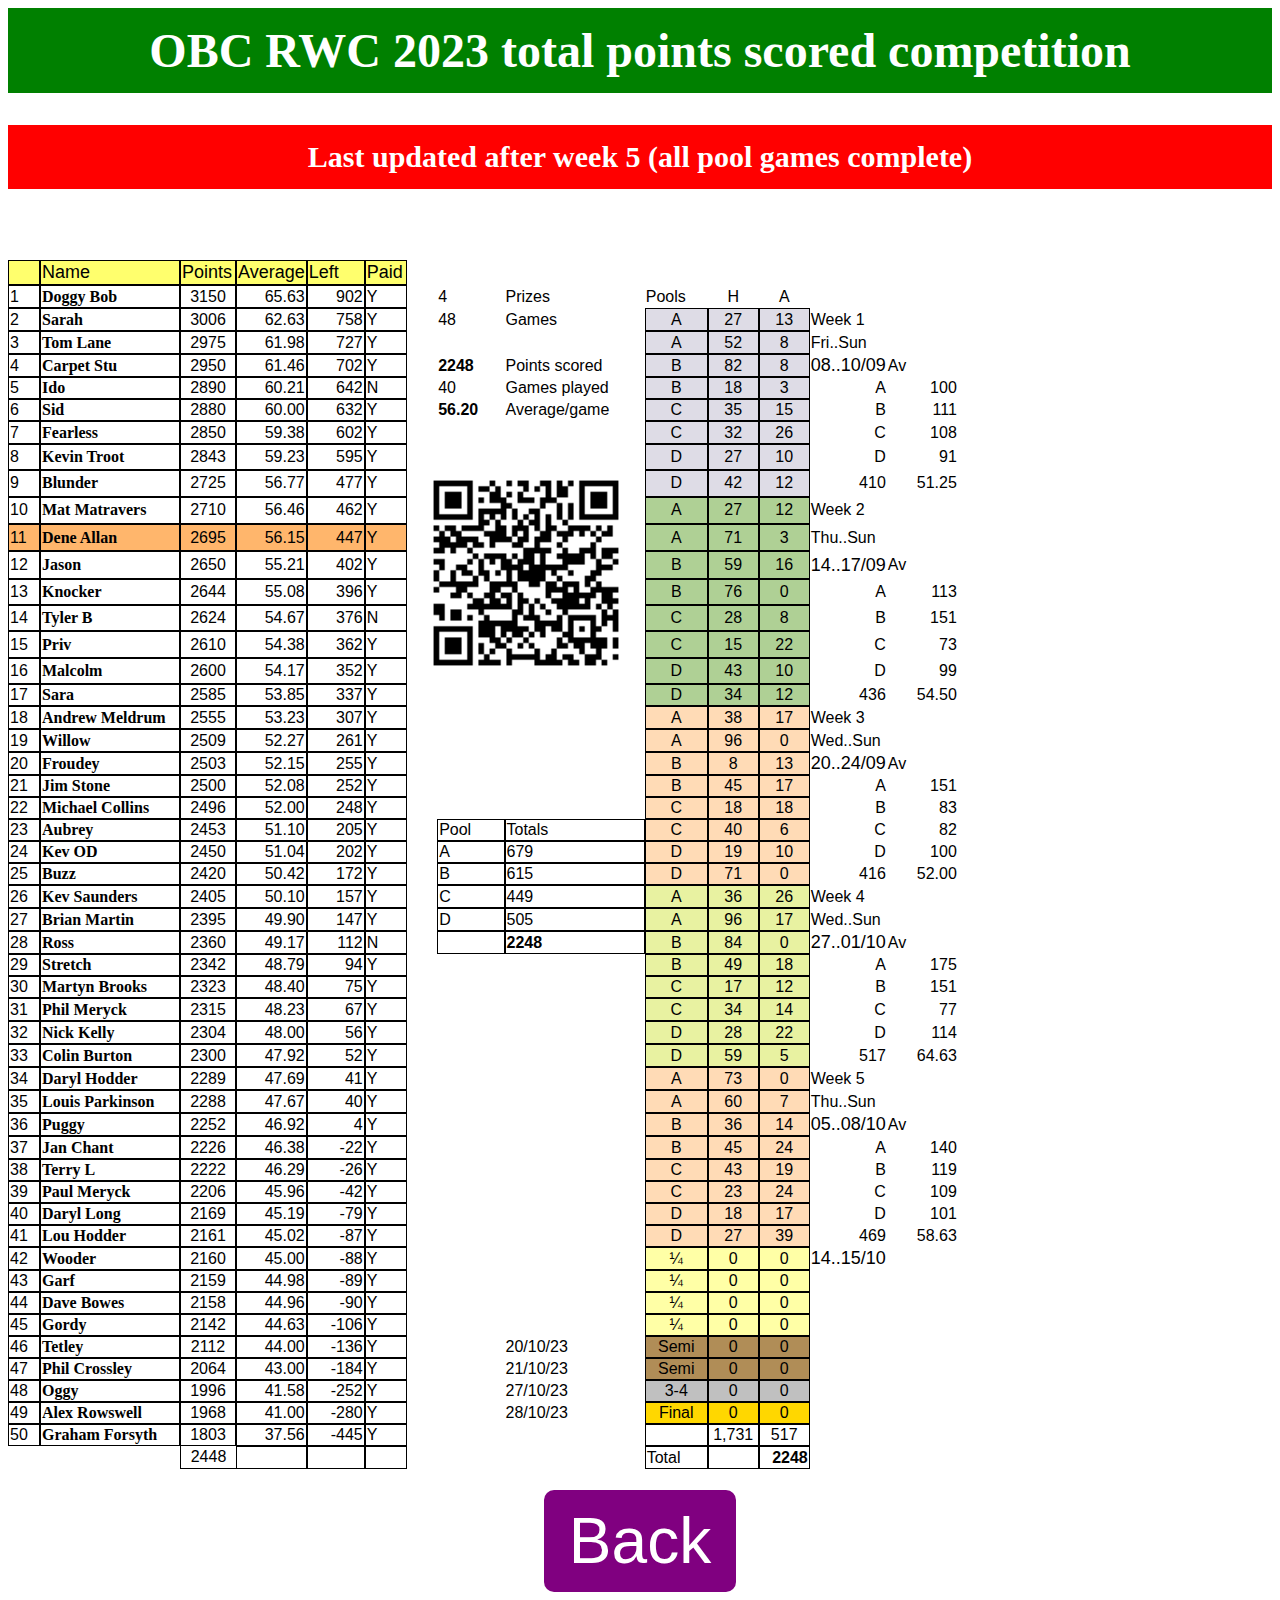
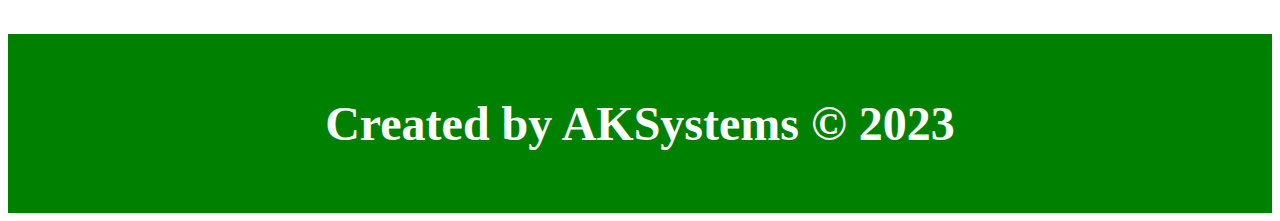
==== entries.html @ 85e7113a "All pool games complete" ====
<!DOCTYPE HTML PUBLIC "-//W3C//DTD HTML 4.0 Transitional//EN">

<html>
<head>
	
	<meta http-equiv="content-type" content="text/html; charset=windows-1252"/>
	<title></title>
	<meta name="generator" content="LibreOffice 6.4.5.2 (Windows)"/>
	<meta name="created" content="2023-03-06T12:48:02.254000000"/>
	<meta name="changed" content="2023-10-09T14:26:28.597000000"/>
	
	<style type="text/css">
		body,div,table,thead,tbody,tfoot,tr,th,td,p { font-family:"Liberation Sans"; font-size:large }
		a.comment-indicator:hover + comment { background:#ffd; position:absolute; display:block; border:1px solid black; padding:0.5em;  } 
		a.comment-indicator { background:red; display:inline-block; border:1px solid black; width:0.5em; height:0.5em;  } 
		comment { display:none;  } 
		h1 {
			background-color: green;
			color: white;
			text-align: center;
			size: 100px;
			font-size: 48px;
			font-family: serif;
			padding: 15px;
		}
		h2 {
			background-color: red;
			color: white;
			text-align: center;
			size: 100px;
			font-size: 30px;
			font-family: serif;
			padding: 15px;
		}
		.topbuttonright{
			text-align: center;
		}

		.toplink:link, .toplink:visited {
            background-color: purple;
            color: white;
            padding: 14px 25px;
            text-align: center;
            text-decoration: none;
            display: inline-block;
            border-radius: 10px;
			font-size: 64px;
        }
  
        .toplink:hover, .toplink:active {
            background-color: red;
        }

		#qrc {
			text-align: center;

		}

		img {
			width: 200px;
			height: 200px;
		}

		.footer {
            background-color: green;
            color: #ffffff;
            text-align: center;
            font-size: 48px;
            padding: 15px;
        }

	</style>
	
</head>

<body>
<table cellspacing="0" border="0">
	<colgroup width="32"></colgroup>
	<colgroup width="140"></colgroup>
	<colgroup width="56"></colgroup>
	<colgroup width="59"></colgroup>
	<colgroup width="58"></colgroup>
	<colgroup width="42"></colgroup>
	<colgroup width="28"></colgroup>
	<colgroup width="62"></colgroup>
	<colgroup width="129"></colgroup>
	<colgroup width="63"></colgroup>
	<colgroup span="2" width="51"></colgroup>
	<colgroup width="66"></colgroup>
	<colgroup width="71"></colgroup>
	<!-- <tr>
		<td height="42" align="left" bgcolor="#92D050"><br></td>
		<td align="left" bgcolor="#92D050"><font size=6>OBC RWC 2023 points competition (Week5)</font></td>
		<td align="left" bgcolor="#92D050"><font size=6><br></font></td>
		<td align="left" bgcolor="#92D050"><br></td>
		<td align="left" bgcolor="#92D050"><br></td>
		<td align="left" bgcolor="#92D050"><br></td>
		<td align="left" bgcolor="#92D050"><br></td>
		<td align="left" bgcolor="#92D050"><br></td>
		<td align="left" bgcolor="#92D050"><br></td>
		<td align="left" bgcolor="#92D050"><br></td>
		<td align="left" bgcolor="#92D050"><br></td>
		<td align="left" bgcolor="#92D050"><br></td>
		<td align="left" bgcolor="#92D050"><br></td>
		<td align="left" bgcolor="#92D050"><br></td>
	</tr> -->
	<h1>OBC RWC 2023 total points scored competition</h1>
	<h2>Last updated after week 5 (all pool games complete)</h2>
	<tr>
		<td height="17" align="left"><br></td>
		<td align="left"><br></td>
		<td align="left"><br></td>
		<td align="left"><br></td>
		<td align="left"><br></td>
		<td align="left"><br></td>
		<td align="left"><br></td>
		<td align="left"><br></td>
		<td align="left"><br></td>
		<td align="left"><br></td>
		<td align="left"><br></td>
		<td align="left"><br></td>
		<td align="left"><br></td>
		<td align="left"><br></td>
	</tr>
	<tr>
		<td height="22" align="left"><br></td>
		<td align="left"><br></td>
		<td align="left"><br></td>
		<td align="left"><br></td>
		<td align="left"><br></td>
		<td align="left"><br></td>
		<td align="left"><br></td>
		<td align="left"><font size=3><br></font></td>
		<td align="left"><font size=3><br></font></td>
		<td align="left"><br></td>
		<td align="left"><br></td>
		<td align="left"><br></td>
		<td align="left"><br></td>
		<td align="left"><br></td>
	</tr>
	<tr>
		<td style="border-top: 1px solid #000000; border-bottom: 1px solid #000000; border-left: 1px solid #000000; border-right: 1px solid #000000" height="22" align="left" bgcolor="#FFFF6D"><br></td>
		<td style="border-top: 1px solid #000000; border-bottom: 1px solid #000000; border-left: 1px solid #000000; border-right: 1px solid #000000" align="left" bgcolor="#FFFF6D">Name</td>
		<td style="border-top: 1px solid #000000; border-bottom: 1px solid #000000; border-left: 1px solid #000000; border-right: 1px solid #000000" align="left" bgcolor="#FFFF6D">Points</td>
		<td style="border-top: 1px solid #000000; border-bottom: 1px solid #000000; border-left: 1px solid #000000; border-right: 1px solid #000000" align="left" bgcolor="#FFFF6D">Average</td>
		<td style="border-top: 1px solid #000000; border-bottom: 1px solid #000000; border-left: 1px solid #000000; border-right: 1px solid #000000" align="left" bgcolor="#FFFF6D">Left</td>
		<td style="border-top: 1px solid #000000; border-bottom: 1px solid #000000; border-left: 1px solid #000000; border-right: 1px solid #000000" align="left" bgcolor="#FFFF6D">Paid</td>
		<td align="left"><br></td>
		<td align="left"><br></td>
		<td align="left"><font size=3><br></font></td>
		<td align="left"><br></td>
		<td align="left"><br></td>
		<td align="left"><br></td>
		<td align="left"><br></td>
		<td align="left"><br></td>
	</tr>
	<tr>
		<td style="border-top: 1px solid #000000; border-bottom: 1px solid #000000; border-left: 1px solid #000000; border-right: 1px solid #000000" height="22" align="left" sdval="1" sdnum="2057;"><font size=3>1</font></td>
		<td style="border-top: 1px solid #000000; border-bottom: 1px solid #000000; border-left: 1px solid #000000; border-right: 1px solid #000000" align="left"><b><font face="Calibri" size=3 color="#000000">Doggy  Bob</font></b></td>
		<td style="border-top: 1px solid #000000; border-bottom: 1px solid #000000; border-left: 1px solid #000000; border-right: 1px solid #000000" align="center" sdval="3150" sdnum="2057;"><font size=3>3150</font></td>
		<td style="border-top: 1px solid #000000; border-bottom: 1px solid #000000; border-left: 1px solid #000000; border-right: 1px solid #000000" align="right" sdval="65.625" sdnum="2057;0;#,##0.00"><font size=3>65.63</font></td>
		<td style="border-top: 1px solid #000000; border-bottom: 1px solid #000000; border-left: 1px solid #000000; border-right: 1px solid #000000" align="right" sdval="902" sdnum="2057;0;#,##0"><font size=3>902</font></td>
		<td style="border-top: 1px solid #000000; border-bottom: 1px solid #000000; border-left: 1px solid #000000; border-right: 1px solid #000000" align="left" sdnum="2057;0;#,##0"><font size=3>Y</font></td>
		<td align="left"><font size=3><br></font></td>
		<td align="left" sdval="4" sdnum="2057;"><font size=3>4</font></td>
		<td align="left" sdnum="2057;0;HH:MM:SS"><font size=3>Prizes</font></td>
		<td align="left"><font size=3>Pools</font></td>
		<td align="center"><font size=3>H</font></td>
		<td align="center"><font size=3>A</font></td>
		<td align="left"><br></td>
		<td align="left"><br></td>
	</tr>
	<tr>
		<td style="border-top: 1px solid #000000; border-bottom: 1px solid #000000; border-left: 1px solid #000000; border-right: 1px solid #000000" height="22" align="left" sdval="2" sdnum="2057;"><font size=3>2</font></td>
		<td style="border-top: 1px solid #000000; border-bottom: 1px solid #000000; border-left: 1px solid #000000; border-right: 1px solid #000000" align="left"><b><font face="Calibri" size=3 color="#000000">Sarah</font></b></td>
		<td style="border-top: 1px solid #000000; border-bottom: 1px solid #000000; border-left: 1px solid #000000; border-right: 1px solid #000000" align="center" sdval="3006" sdnum="2057;"><font size=3>3006</font></td>
		<td style="border-top: 1px solid #000000; border-bottom: 1px solid #000000; border-left: 1px solid #000000; border-right: 1px solid #000000" align="right" sdval="62.625" sdnum="2057;0;#,##0.00"><font size=3>62.63</font></td>
		<td style="border-top: 1px solid #000000; border-bottom: 1px solid #000000; border-left: 1px solid #000000; border-right: 1px solid #000000" align="right" sdval="758" sdnum="2057;0;#,##0"><font size=3>758</font></td>
		<td style="border-top: 1px solid #000000; border-bottom: 1px solid #000000; border-left: 1px solid #000000; border-right: 1px solid #000000" align="left" sdnum="2057;0;#,##0"><font size=3>Y</font></td>
		<td align="left"><font size=3><br></font></td>
		<td align="left" sdval="48" sdnum="2057;"><font size=3>48</font></td>
		<td align="left" sdnum="2057;0;HH:MM:SS"><font size=3>Games</font></td>
		<td style="border-top: 1px solid #000000; border-bottom: 1px solid #000000; border-left: 1px solid #000000; border-right: 1px solid #000000" align="center" bgcolor="#DEDCE6"><font size=3>A</font></td>
		<td style="border-top: 1px solid #000000; border-bottom: 1px solid #000000; border-left: 1px solid #000000; border-right: 1px solid #000000" align="center" bgcolor="#DEDCE6" sdval="27" sdnum="2057;0;#,##0"><font size=3>27</font></td>
		<td style="border-top: 1px solid #000000; border-bottom: 1px solid #000000; border-left: 1px solid #000000; border-right: 1px solid #000000" align="center" bgcolor="#DEDCE6" sdval="13" sdnum="2057;"><font size=3>13</font></td>
		<td align="left"><font size=3>Week 1</font></td>
		<td align="left"><br></td>
	</tr>
	<tr>
		<td style="border-top: 1px solid #000000; border-bottom: 1px solid #000000; border-left: 1px solid #000000; border-right: 1px solid #000000" height="22" align="left" sdval="3" sdnum="2057;"><font size=3>3</font></td>
		<td style="border-top: 1px solid #000000; border-bottom: 1px solid #000000; border-left: 1px solid #000000; border-right: 1px solid #000000" align="left"><b><font face="Calibri" size=3 color="#000000">Tom Lane</font></b></td>
		<td style="border-top: 1px solid #000000; border-bottom: 1px solid #000000; border-left: 1px solid #000000; border-right: 1px solid #000000" align="center" sdval="2975" sdnum="2057;"><font size=3>2975</font></td>
		<td style="border-top: 1px solid #000000; border-bottom: 1px solid #000000; border-left: 1px solid #000000; border-right: 1px solid #000000" align="right" sdval="61.9791666666667" sdnum="2057;0;#,##0.00"><font size=3>61.98</font></td>
		<td style="border-top: 1px solid #000000; border-bottom: 1px solid #000000; border-left: 1px solid #000000; border-right: 1px solid #000000" align="right" sdval="727" sdnum="2057;0;#,##0"><font size=3>727</font></td>
		<td style="border-top: 1px solid #000000; border-bottom: 1px solid #000000; border-left: 1px solid #000000; border-right: 1px solid #000000" align="left" sdnum="2057;0;#,##0"><font size=3>Y</font></td>
		<td align="left"><font size=3><br></font></td>
		<td align="left"><font size=3><br></font></td>
		<td align="center"><font size=3><br></font></td>
		<td style="border-top: 1px solid #000000; border-bottom: 1px solid #000000; border-left: 1px solid #000000; border-right: 1px solid #000000" align="center" bgcolor="#DEDCE6"><font size=3>A</font></td>
		<td style="border-top: 1px solid #000000; border-bottom: 1px solid #000000; border-left: 1px solid #000000; border-right: 1px solid #000000" align="center" bgcolor="#DEDCE6" sdval="52" sdnum="2057;0;#,##0"><font size=3>52</font></td>
		<td style="border-top: 1px solid #000000; border-bottom: 1px solid #000000; border-left: 1px solid #000000; border-right: 1px solid #000000" align="center" bgcolor="#DEDCE6" sdval="8" sdnum="2057;"><font size=3>8</font></td>
		<td align="left"><font size=3>Fri..Sun</font></td>
		<td align="left"><br></td>
	</tr>
	<tr>
		<td style="border-top: 1px solid #000000; border-bottom: 1px solid #000000; border-left: 1px solid #000000; border-right: 1px solid #000000" height="22" align="left" sdval="4" sdnum="2057;"><font size=3>4</font></td>
		<td style="border-top: 1px solid #000000; border-bottom: 1px solid #000000; border-left: 1px solid #000000; border-right: 1px solid #000000" align="left"><b><font face="Calibri" size=3 color="#000000">Carpet Stu</font></b></td>
		<td style="border-top: 1px solid #000000; border-bottom: 1px solid #000000; border-left: 1px solid #000000; border-right: 1px solid #000000" align="center" sdval="2950" sdnum="2057;"><font size=3>2950</font></td>
		<td style="border-top: 1px solid #000000; border-bottom: 1px solid #000000; border-left: 1px solid #000000; border-right: 1px solid #000000" align="right" sdval="61.4583333333333" sdnum="2057;0;#,##0.00"><font size=3>61.46</font></td>
		<td style="border-top: 1px solid #000000; border-bottom: 1px solid #000000; border-left: 1px solid #000000; border-right: 1px solid #000000" align="right" sdval="702" sdnum="2057;0;#,##0"><font size=3>702</font></td>
		<td style="border-top: 1px solid #000000; border-bottom: 1px solid #000000; border-left: 1px solid #000000; border-right: 1px solid #000000" align="left" sdnum="2057;0;#,##0"><font size=3>Y</font></td>
		<td align="left"><font size=3><br></font></td>
		<td align="left" sdval="2248" sdnum="2057;"><b><font size=3>2248</font></b></td>
		<td align="left"><font size=3>Points scored</font></td>
		<td style="border-top: 1px solid #000000; border-bottom: 1px solid #000000; border-left: 1px solid #000000; border-right: 1px solid #000000" align="center" bgcolor="#DEDCE6"><font size=3>B</font></td>
		<td style="border-top: 1px solid #000000; border-bottom: 1px solid #000000; border-left: 1px solid #000000; border-right: 1px solid #000000" align="center" bgcolor="#DEDCE6" sdval="82" sdnum="2057;0;#,##0"><font size=3>82</font></td>
		<td style="border-top: 1px solid #000000; border-bottom: 1px solid #000000; border-left: 1px solid #000000; border-right: 1px solid #000000" align="center" bgcolor="#DEDCE6" sdval="8" sdnum="2057;"><font size=3>8</font></td>
		<td align="left">08..10/09</td>
		<td align="left"><font size=3>Av</font></td>
	</tr>
	<tr>
		<td style="border-top: 1px solid #000000; border-bottom: 1px solid #000000; border-left: 1px solid #000000; border-right: 1px solid #000000" height="22" align="left" sdval="5" sdnum="2057;"><font size=3>5</font></td>
		<td style="border-top: 1px solid #000000; border-bottom: 1px solid #000000; border-left: 1px solid #000000; border-right: 1px solid #000000" align="left"><b><font face="Calibri" size=3 color="#000000">Ido</font></b></td>
		<td style="border-top: 1px solid #000000; border-bottom: 1px solid #000000; border-left: 1px solid #000000; border-right: 1px solid #000000" align="center" sdval="2890" sdnum="2057;"><font size=3>2890</font></td>
		<td style="border-top: 1px solid #000000; border-bottom: 1px solid #000000; border-left: 1px solid #000000; border-right: 1px solid #000000" align="right" sdval="60.2083333333333" sdnum="2057;0;#,##0.00"><font size=3>60.21</font></td>
		<td style="border-top: 1px solid #000000; border-bottom: 1px solid #000000; border-left: 1px solid #000000; border-right: 1px solid #000000" align="right" sdval="642" sdnum="2057;0;#,##0"><font size=3>642</font></td>
		<td style="border-top: 1px solid #000000; border-bottom: 1px solid #000000; border-left: 1px solid #000000; border-right: 1px solid #000000" align="left" sdnum="2057;0;#,##0"><font size=3>N</font></td>
		<td align="left"><font size=3><br></font></td>
		<td align="left" sdval="40" sdnum="2057;"><font size=3>40</font></td>
		<td align="left"><font size=3>Games played</font></td>
		<td style="border-top: 1px solid #000000; border-bottom: 1px solid #000000; border-left: 1px solid #000000; border-right: 1px solid #000000" align="center" bgcolor="#DEDCE6"><font size=3>B</font></td>
		<td style="border-top: 1px solid #000000; border-bottom: 1px solid #000000; border-left: 1px solid #000000; border-right: 1px solid #000000" align="center" bgcolor="#DEDCE6" sdval="18" sdnum="2057;0;#,##0"><font size=3>18</font></td>
		<td style="border-top: 1px solid #000000; border-bottom: 1px solid #000000; border-left: 1px solid #000000; border-right: 1px solid #000000" align="center" bgcolor="#DEDCE6" sdval="3" sdnum="2057;"><font size=3>3</font></td>
		<td align="right"><font size=3>A</font></td>
		<td align="right" sdval="100" sdnum="2057;"><font size=3>100</font></td>
	</tr>
	<tr>
		<td style="border-top: 1px solid #000000; border-bottom: 1px solid #000000; border-left: 1px solid #000000; border-right: 1px solid #000000" height="22" align="left" sdval="6" sdnum="2057;"><font size=3>6</font></td>
		<td style="border-top: 1px solid #000000; border-bottom: 1px solid #000000; border-left: 1px solid #000000; border-right: 1px solid #000000" align="left"><b><font face="Calibri" size=3 color="#000000">Sid</font></b></td>
		<td style="border-top: 1px solid #000000; border-bottom: 1px solid #000000; border-left: 1px solid #000000; border-right: 1px solid #000000" align="center" sdval="2880" sdnum="2057;"><font size=3>2880</font></td>
		<td style="border-top: 1px solid #000000; border-bottom: 1px solid #000000; border-left: 1px solid #000000; border-right: 1px solid #000000" align="right" sdval="60" sdnum="2057;0;#,##0.00"><font size=3>60.00</font></td>
		<td style="border-top: 1px solid #000000; border-bottom: 1px solid #000000; border-left: 1px solid #000000; border-right: 1px solid #000000" align="right" sdval="632" sdnum="2057;0;#,##0"><font size=3>632</font></td>
		<td style="border-top: 1px solid #000000; border-bottom: 1px solid #000000; border-left: 1px solid #000000; border-right: 1px solid #000000" align="left" sdnum="2057;0;#,##0"><font size=3>Y</font></td>
		<td align="left"><font size=3><br></font></td>
		<td align="left" sdval="56.2" sdnum="2057;0;#,##0.00"><b><font size=3>56.20</font></b></td>
		<td align="left"><font size=3>Average/game</font></td>
		<td style="border-top: 1px solid #000000; border-bottom: 1px solid #000000; border-left: 1px solid #000000; border-right: 1px solid #000000" align="center" bgcolor="#DEDCE6"><font size=3>C</font></td>
		<td style="border-top: 1px solid #000000; border-bottom: 1px solid #000000; border-left: 1px solid #000000; border-right: 1px solid #000000" align="center" bgcolor="#DEDCE6" sdval="35" sdnum="2057;0;#,##0"><font size=3>35</font></td>
		<td style="border-top: 1px solid #000000; border-bottom: 1px solid #000000; border-left: 1px solid #000000; border-right: 1px solid #000000" align="center" bgcolor="#DEDCE6" sdval="15" sdnum="2057;"><font size=3>15</font></td>
		<td align="right"><font size=3>B</font></td>
		<td align="right" sdval="111" sdnum="2057;"><font size=3>111</font></td>
	</tr>
	<tr>
		<td style="border-top: 1px solid #000000; border-bottom: 1px solid #000000; border-left: 1px solid #000000; border-right: 1px solid #000000" height="22" align="left" sdval="7" sdnum="2057;"><font size=3>7</font></td>
		<td style="border-top: 1px solid #000000; border-bottom: 1px solid #000000; border-left: 1px solid #000000; border-right: 1px solid #000000" align="left"><b><font face="Calibri" size=3 color="#000000">Fearless</font></b></td>
		<td style="border-top: 1px solid #000000; border-bottom: 1px solid #000000; border-left: 1px solid #000000; border-right: 1px solid #000000" align="center" sdval="2850" sdnum="2057;"><font size=3>2850</font></td>
		<td style="border-top: 1px solid #000000; border-bottom: 1px solid #000000; border-left: 1px solid #000000; border-right: 1px solid #000000" align="right" sdval="59.375" sdnum="2057;0;#,##0.00"><font size=3>59.38</font></td>
		<td style="border-top: 1px solid #000000; border-bottom: 1px solid #000000; border-left: 1px solid #000000; border-right: 1px solid #000000" align="right" sdval="602" sdnum="2057;0;#,##0"><font size=3>602</font></td>
		<td style="border-top: 1px solid #000000; border-bottom: 1px solid #000000; border-left: 1px solid #000000; border-right: 1px solid #000000" align="left" sdnum="2057;0;#,##0"><font size=3>Y</font></td>
		<td align="left"><font size=3><br></font></td>
		<td align="left"><br></td>
		<td align="left"><br></td>
		<td style="border-top: 1px solid #000000; border-bottom: 1px solid #000000; border-left: 1px solid #000000; border-right: 1px solid #000000" align="center" bgcolor="#DEDCE6"><font size=3>C</font></td>
		<td style="border-top: 1px solid #000000; border-bottom: 1px solid #000000; border-left: 1px solid #000000; border-right: 1px solid #000000" align="center" bgcolor="#DEDCE6" sdval="32" sdnum="2057;0;#,##0"><font size=3>32</font></td>
		<td style="border-top: 1px solid #000000; border-bottom: 1px solid #000000; border-left: 1px solid #000000; border-right: 1px solid #000000" align="center" bgcolor="#DEDCE6" sdval="26" sdnum="2057;"><font size=3>26</font></td>
		<td align="right"><font size=3>C</font></td>
		<td align="right" sdval="108" sdnum="2057;"><font size=3>108</font></td>
	</tr>
	<tr>
		<td style="border-top: 1px solid #000000; border-bottom: 1px solid #000000; border-left: 1px solid #000000; border-right: 1px solid #000000" height="22" align="left" sdval="8" sdnum="2057;"><font size=3>8</font></td>
		<td style="border-top: 1px solid #000000; border-bottom: 1px solid #000000; border-left: 1px solid #000000; border-right: 1px solid #000000" align="left"><b><font face="Calibri" size=3 color="#000000">Kevin Troot</font></b></td>
		<td style="border-top: 1px solid #000000; border-bottom: 1px solid #000000; border-left: 1px solid #000000; border-right: 1px solid #000000" align="center" sdval="2843" sdnum="2057;"><font size=3>2843</font></td>
		<td style="border-top: 1px solid #000000; border-bottom: 1px solid #000000; border-left: 1px solid #000000; border-right: 1px solid #000000" align="right" sdval="59.2291666666667" sdnum="2057;0;#,##0.00"><font size=3>59.23</font></td>
		<td style="border-top: 1px solid #000000; border-bottom: 1px solid #000000; border-left: 1px solid #000000; border-right: 1px solid #000000" align="right" sdval="595" sdnum="2057;0;#,##0"><font size=3>595</font></td>
		<td style="border-top: 1px solid #000000; border-bottom: 1px solid #000000; border-left: 1px solid #000000; border-right: 1px solid #000000" align="left" sdnum="2057;0;#,##0"><font size=3>Y</font></td>
		<td colspan=3 rowspan=9 align="left"><font size=3><br><img src="obcrwc2023.png" width=184 height=181 hspace=18 vspace=10>
		</font></td>
		<td style="border-top: 1px solid #000000; border-bottom: 1px solid #000000; border-left: 1px solid #000000; border-right: 1px solid #000000" align="center" bgcolor="#DEDCE6"><font size=3>D</font></td>
		<td style="border-top: 1px solid #000000; border-bottom: 1px solid #000000; border-left: 1px solid #000000; border-right: 1px solid #000000" align="center" bgcolor="#DEDCE6" sdval="27" sdnum="2057;0;#,##0"><font size=3>27</font></td>
		<td style="border-top: 1px solid #000000; border-bottom: 1px solid #000000; border-left: 1px solid #000000; border-right: 1px solid #000000" align="center" bgcolor="#DEDCE6" sdval="10" sdnum="2057;"><font size=3>10</font></td>
		<td align="right"><font size=3>D</font></td>
		<td align="right" sdval="91" sdnum="2057;"><font size=3>91</font></td>
	</tr>
	<tr>
		<td style="border-top: 1px solid #000000; border-bottom: 1px solid #000000; border-left: 1px solid #000000; border-right: 1px solid #000000" height="22" align="left" sdval="9" sdnum="2057;"><font size=3>9</font></td>
		<td style="border-top: 1px solid #000000; border-bottom: 1px solid #000000; border-left: 1px solid #000000; border-right: 1px solid #000000" align="left"><b><font face="Calibri" size=3 color="#000000">Blunder</font></b></td>
		<td style="border-top: 1px solid #000000; border-bottom: 1px solid #000000; border-left: 1px solid #000000; border-right: 1px solid #000000" align="center" sdval="2725" sdnum="2057;"><font size=3>2725</font></td>
		<td style="border-top: 1px solid #000000; border-bottom: 1px solid #000000; border-left: 1px solid #000000; border-right: 1px solid #000000" align="right" sdval="56.7708333333333" sdnum="2057;0;#,##0.00"><font size=3>56.77</font></td>
		<td style="border-top: 1px solid #000000; border-bottom: 1px solid #000000; border-left: 1px solid #000000; border-right: 1px solid #000000" align="right" sdval="477" sdnum="2057;0;#,##0"><font size=3>477</font></td>
		<td style="border-top: 1px solid #000000; border-bottom: 1px solid #000000; border-left: 1px solid #000000; border-right: 1px solid #000000" align="left" sdnum="2057;0;#,##0"><font size=3>Y</font></td>
		<td style="border-top: 1px solid #000000; border-bottom: 1px solid #000000; border-left: 1px solid #000000; border-right: 1px solid #000000" align="center" bgcolor="#DEDCE6"><font size=3>D</font></td>
		<td style="border-top: 1px solid #000000; border-bottom: 1px solid #000000; border-left: 1px solid #000000; border-right: 1px solid #000000" align="center" bgcolor="#DEDCE6" sdval="42" sdnum="2057;0;#,##0"><font size=3>42</font></td>
		<td style="border-top: 1px solid #000000; border-bottom: 1px solid #000000; border-left: 1px solid #000000; border-right: 1px solid #000000" align="center" bgcolor="#DEDCE6" sdval="12" sdnum="2057;"><font size=3>12</font></td>
		<td align="right" sdval="410" sdnum="2057;"><font size=3>410</font></td>
		<td align="right" sdval="51.25" sdnum="2057;"><font size=3>51.25</font></td>
	</tr>
	<tr>
		<td style="border-top: 1px solid #000000; border-bottom: 1px solid #000000; border-left: 1px solid #000000; border-right: 1px solid #000000" height="22" align="left" sdval="10" sdnum="2057;"><font size=3>10</font></td>
		<td style="border-top: 1px solid #000000; border-bottom: 1px solid #000000; border-left: 1px solid #000000; border-right: 1px solid #000000" align="left"><b><font face="Calibri" size=3 color="#000000">Mat Matravers</font></b></td>
		<td style="border-top: 1px solid #000000; border-bottom: 1px solid #000000; border-left: 1px solid #000000; border-right: 1px solid #000000" align="center" sdval="2710" sdnum="2057;"><font size=3>2710</font></td>
		<td style="border-top: 1px solid #000000; border-bottom: 1px solid #000000; border-left: 1px solid #000000; border-right: 1px solid #000000" align="right" sdval="56.4583333333333" sdnum="2057;0;#,##0.00"><font size=3>56.46</font></td>
		<td style="border-top: 1px solid #000000; border-bottom: 1px solid #000000; border-left: 1px solid #000000; border-right: 1px solid #000000" align="right" sdval="462" sdnum="2057;0;#,##0"><font size=3>462</font></td>
		<td style="border-top: 1px solid #000000; border-bottom: 1px solid #000000; border-left: 1px solid #000000; border-right: 1px solid #000000" align="left" sdnum="2057;0;#,##0"><font size=3>Y</font></td>
		<td style="border-top: 1px solid #000000; border-bottom: 1px solid #000000; border-left: 1px solid #000000; border-right: 1px solid #000000" align="center" bgcolor="#AFD095"><font size=3>A</font></td>
		<td style="border-top: 1px solid #000000; border-bottom: 1px solid #000000; border-left: 1px solid #000000; border-right: 1px solid #000000" align="center" bgcolor="#AFD095" sdval="27" sdnum="2057;0;#,##0"><font size=3>27</font></td>
		<td style="border-top: 1px solid #000000; border-bottom: 1px solid #000000; border-left: 1px solid #000000; border-right: 1px solid #000000" align="center" bgcolor="#AFD095" sdval="12" sdnum="2057;"><font size=3>12</font></td>
		<td align="left"><font size=3>Week 2</font></td>
		<td align="left"><br></td>
	</tr>
	<tr>
		<td style="border-top: 1px solid #000000; border-bottom: 1px solid #000000; border-left: 1px solid #000000; border-right: 1px solid #000000" height="22" align="left" bgcolor="#FFB66C" sdval="11" sdnum="2057;"><font size=3>11</font></td>
		<td style="border-top: 1px solid #000000; border-bottom: 1px solid #000000; border-left: 1px solid #000000; border-right: 1px solid #000000" align="left" bgcolor="#FFB66C"><b><font face="Calibri" size=3 color="#000000">Dene Allan</font></b></td>
		<td style="border-top: 1px solid #000000; border-bottom: 1px solid #000000; border-left: 1px solid #000000; border-right: 1px solid #000000" align="center" bgcolor="#FFB66C" sdval="2695" sdnum="2057;"><font size=3>2695</font></td>
		<td style="border-top: 1px solid #000000; border-bottom: 1px solid #000000; border-left: 1px solid #000000; border-right: 1px solid #000000" align="right" bgcolor="#FFB66C" sdval="56.1458333333333" sdnum="2057;0;#,##0.00"><font size=3>56.15</font></td>
		<td style="border-top: 1px solid #000000; border-bottom: 1px solid #000000; border-left: 1px solid #000000; border-right: 1px solid #000000" align="right" bgcolor="#FFB66C" sdval="447" sdnum="2057;0;#,##0"><font size=3>447</font></td>
		<td style="border-top: 1px solid #000000; border-bottom: 1px solid #000000; border-left: 1px solid #000000; border-right: 1px solid #000000" align="left" bgcolor="#FFB66C" sdnum="2057;0;#,##0"><font size=3>Y</font></td>
		<td style="border-top: 1px solid #000000; border-bottom: 1px solid #000000; border-left: 1px solid #000000; border-right: 1px solid #000000" align="center" bgcolor="#AFD095"><font size=3>A</font></td>
		<td style="border-top: 1px solid #000000; border-bottom: 1px solid #000000; border-left: 1px solid #000000; border-right: 1px solid #000000" align="center" bgcolor="#AFD095" sdval="71" sdnum="2057;0;#,##0"><font size=3>71</font></td>
		<td style="border-top: 1px solid #000000; border-bottom: 1px solid #000000; border-left: 1px solid #000000; border-right: 1px solid #000000" align="center" bgcolor="#AFD095" sdval="3" sdnum="2057;"><font size=3>3</font></td>
		<td align="left"><font size=3>Thu..Sun</font></td>
		<td align="left"><br></td>
	</tr>
	<tr>
		<td style="border-top: 1px solid #000000; border-bottom: 1px solid #000000; border-left: 1px solid #000000; border-right: 1px solid #000000" height="22" align="left" sdval="12" sdnum="2057;"><font size=3>12</font></td>
		<td style="border-top: 1px solid #000000; border-bottom: 1px solid #000000; border-left: 1px solid #000000; border-right: 1px solid #000000" align="left"><b><font face="Calibri" size=3 color="#000000">Jason</font></b></td>
		<td style="border-top: 1px solid #000000; border-bottom: 1px solid #000000; border-left: 1px solid #000000; border-right: 1px solid #000000" align="center" sdval="2650" sdnum="2057;"><font size=3>2650</font></td>
		<td style="border-top: 1px solid #000000; border-bottom: 1px solid #000000; border-left: 1px solid #000000; border-right: 1px solid #000000" align="right" sdval="55.2083333333333" sdnum="2057;0;#,##0.00"><font size=3>55.21</font></td>
		<td style="border-top: 1px solid #000000; border-bottom: 1px solid #000000; border-left: 1px solid #000000; border-right: 1px solid #000000" align="right" sdval="402" sdnum="2057;0;#,##0"><font size=3>402</font></td>
		<td style="border-top: 1px solid #000000; border-bottom: 1px solid #000000; border-left: 1px solid #000000; border-right: 1px solid #000000" align="left" sdnum="2057;0;#,##0"><font size=3>Y</font></td>
		<td style="border-top: 1px solid #000000; border-bottom: 1px solid #000000; border-left: 1px solid #000000; border-right: 1px solid #000000" align="center" bgcolor="#AFD095"><font size=3>B</font></td>
		<td style="border-top: 1px solid #000000; border-bottom: 1px solid #000000; border-left: 1px solid #000000; border-right: 1px solid #000000" align="center" bgcolor="#AFD095" sdval="59" sdnum="2057;0;#,##0"><font size=3>59</font></td>
		<td style="border-top: 1px solid #000000; border-bottom: 1px solid #000000; border-left: 1px solid #000000; border-right: 1px solid #000000" align="center" bgcolor="#AFD095" sdval="16" sdnum="2057;"><font size=3>16</font></td>
		<td align="left">14..17/09</td>
		<td align="left"><font size=3>Av</font></td>
	</tr>
	<tr>
		<td style="border-top: 1px solid #000000; border-bottom: 1px solid #000000; border-left: 1px solid #000000; border-right: 1px solid #000000" height="22" align="left" sdval="13" sdnum="2057;"><font size=3>13</font></td>
		<td style="border-top: 1px solid #000000; border-bottom: 1px solid #000000; border-left: 1px solid #000000; border-right: 1px solid #000000" align="left"><b><font face="Calibri" size=3 color="#000000">Knocker</font></b></td>
		<td style="border-top: 1px solid #000000; border-bottom: 1px solid #000000; border-left: 1px solid #000000; border-right: 1px solid #000000" align="center" sdval="2644" sdnum="2057;"><font size=3>2644</font></td>
		<td style="border-top: 1px solid #000000; border-bottom: 1px solid #000000; border-left: 1px solid #000000; border-right: 1px solid #000000" align="right" sdval="55.0833333333333" sdnum="2057;0;#,##0.00"><font size=3>55.08</font></td>
		<td style="border-top: 1px solid #000000; border-bottom: 1px solid #000000; border-left: 1px solid #000000; border-right: 1px solid #000000" align="right" sdval="396" sdnum="2057;0;#,##0"><font size=3>396</font></td>
		<td style="border-top: 1px solid #000000; border-bottom: 1px solid #000000; border-left: 1px solid #000000; border-right: 1px solid #000000" align="left" sdnum="2057;0;#,##0"><font size=3>Y</font></td>
		<td style="border-top: 1px solid #000000; border-bottom: 1px solid #000000; border-left: 1px solid #000000; border-right: 1px solid #000000" align="center" bgcolor="#AFD095"><font size=3>B</font></td>
		<td style="border-top: 1px solid #000000; border-bottom: 1px solid #000000; border-left: 1px solid #000000; border-right: 1px solid #000000" align="center" bgcolor="#AFD095" sdval="76" sdnum="2057;0;#,##0"><font size=3>76</font></td>
		<td style="border-top: 1px solid #000000; border-bottom: 1px solid #000000; border-left: 1px solid #000000; border-right: 1px solid #000000" align="center" bgcolor="#AFD095" sdval="0" sdnum="2057;"><font size=3>0</font></td>
		<td align="right"><font size=3>A</font></td>
		<td align="right" sdval="113" sdnum="2057;"><font size=3>113</font></td>
	</tr>
	<tr>
		<td style="border-top: 1px solid #000000; border-bottom: 1px solid #000000; border-left: 1px solid #000000; border-right: 1px solid #000000" height="22" align="left" sdval="14" sdnum="2057;"><font size=3>14</font></td>
		<td style="border-top: 1px solid #000000; border-bottom: 1px solid #000000; border-left: 1px solid #000000; border-right: 1px solid #000000" align="left"><b><font face="Calibri" size=3 color="#000000">Tyler B</font></b></td>
		<td style="border-top: 1px solid #000000; border-bottom: 1px solid #000000; border-left: 1px solid #000000; border-right: 1px solid #000000" align="center" sdval="2624" sdnum="2057;"><font size=3>2624</font></td>
		<td style="border-top: 1px solid #000000; border-bottom: 1px solid #000000; border-left: 1px solid #000000; border-right: 1px solid #000000" align="right" sdval="54.6666666666667" sdnum="2057;0;#,##0.00"><font size=3>54.67</font></td>
		<td style="border-top: 1px solid #000000; border-bottom: 1px solid #000000; border-left: 1px solid #000000; border-right: 1px solid #000000" align="right" sdval="376" sdnum="2057;0;#,##0"><font size=3>376</font></td>
		<td style="border-top: 1px solid #000000; border-bottom: 1px solid #000000; border-left: 1px solid #000000; border-right: 1px solid #000000" align="left" sdnum="2057;0;#,##0"><font size=3>N</font></td>
		<td style="border-top: 1px solid #000000; border-bottom: 1px solid #000000; border-left: 1px solid #000000; border-right: 1px solid #000000" align="center" bgcolor="#AFD095"><font size=3>C</font></td>
		<td style="border-top: 1px solid #000000; border-bottom: 1px solid #000000; border-left: 1px solid #000000; border-right: 1px solid #000000" align="center" bgcolor="#AFD095" sdval="28" sdnum="2057;0;#,##0"><font size=3>28</font></td>
		<td style="border-top: 1px solid #000000; border-bottom: 1px solid #000000; border-left: 1px solid #000000; border-right: 1px solid #000000" align="center" bgcolor="#AFD095" sdval="8" sdnum="2057;"><font size=3>8</font></td>
		<td align="right"><font size=3>B</font></td>
		<td align="right" sdval="151" sdnum="2057;"><font size=3>151</font></td>
	</tr>
	<tr>
		<td style="border-top: 1px solid #000000; border-bottom: 1px solid #000000; border-left: 1px solid #000000; border-right: 1px solid #000000" height="22" align="left" sdval="15" sdnum="2057;"><font size=3>15</font></td>
		<td style="border-top: 1px solid #000000; border-bottom: 1px solid #000000; border-left: 1px solid #000000; border-right: 1px solid #000000" align="left"><b><font face="Calibri" size=3 color="#000000">Priv</font></b></td>
		<td style="border-top: 1px solid #000000; border-bottom: 1px solid #000000; border-left: 1px solid #000000; border-right: 1px solid #000000" align="center" sdval="2610" sdnum="2057;"><font size=3>2610</font></td>
		<td style="border-top: 1px solid #000000; border-bottom: 1px solid #000000; border-left: 1px solid #000000; border-right: 1px solid #000000" align="right" sdval="54.375" sdnum="2057;0;#,##0.00"><font size=3>54.38</font></td>
		<td style="border-top: 1px solid #000000; border-bottom: 1px solid #000000; border-left: 1px solid #000000; border-right: 1px solid #000000" align="right" sdval="362" sdnum="2057;0;#,##0"><font size=3>362</font></td>
		<td style="border-top: 1px solid #000000; border-bottom: 1px solid #000000; border-left: 1px solid #000000; border-right: 1px solid #000000" align="left" sdnum="2057;0;#,##0"><font size=3>Y</font></td>
		<td style="border-top: 1px solid #000000; border-bottom: 1px solid #000000; border-left: 1px solid #000000; border-right: 1px solid #000000" align="center" bgcolor="#AFD095"><font size=3>C</font></td>
		<td style="border-top: 1px solid #000000; border-bottom: 1px solid #000000; border-left: 1px solid #000000; border-right: 1px solid #000000" align="center" bgcolor="#AFD095" sdval="15" sdnum="2057;0;#,##0"><font size=3>15</font></td>
		<td style="border-top: 1px solid #000000; border-bottom: 1px solid #000000; border-left: 1px solid #000000; border-right: 1px solid #000000" align="center" bgcolor="#AFD095" sdval="22" sdnum="2057;"><font size=3>22</font></td>
		<td align="right"><font size=3>C</font></td>
		<td align="right" sdval="73" sdnum="2057;"><font size=3>73</font></td>
	</tr>
	<tr>
		<td style="border-top: 1px solid #000000; border-bottom: 1px solid #000000; border-left: 1px solid #000000; border-right: 1px solid #000000" height="22" align="left" sdval="16" sdnum="2057;"><font size=3>16</font></td>
		<td style="border-top: 1px solid #000000; border-bottom: 1px solid #000000; border-left: 1px solid #000000; border-right: 1px solid #000000" align="left"><b><font face="Calibri" size=3 color="#000000">Malcolm</font></b></td>
		<td style="border-top: 1px solid #000000; border-bottom: 1px solid #000000; border-left: 1px solid #000000; border-right: 1px solid #000000" align="center" sdval="2600" sdnum="2057;"><font size=3>2600</font></td>
		<td style="border-top: 1px solid #000000; border-bottom: 1px solid #000000; border-left: 1px solid #000000; border-right: 1px solid #000000" align="right" sdval="54.1666666666667" sdnum="2057;0;#,##0.00"><font size=3>54.17</font></td>
		<td style="border-top: 1px solid #000000; border-bottom: 1px solid #000000; border-left: 1px solid #000000; border-right: 1px solid #000000" align="right" sdval="352" sdnum="2057;0;#,##0"><font size=3>352</font></td>
		<td style="border-top: 1px solid #000000; border-bottom: 1px solid #000000; border-left: 1px solid #000000; border-right: 1px solid #000000" align="left" sdnum="2057;0;#,##0"><font size=3>Y</font></td>
		<td style="border-top: 1px solid #000000; border-bottom: 1px solid #000000; border-left: 1px solid #000000; border-right: 1px solid #000000" align="center" bgcolor="#AFD095"><font size=3>D</font></td>
		<td style="border-top: 1px solid #000000; border-bottom: 1px solid #000000; border-left: 1px solid #000000; border-right: 1px solid #000000" align="center" bgcolor="#AFD095" sdval="43" sdnum="2057;0;#,##0"><font size=3>43</font></td>
		<td style="border-top: 1px solid #000000; border-bottom: 1px solid #000000; border-left: 1px solid #000000; border-right: 1px solid #000000" align="center" bgcolor="#AFD095" sdval="10" sdnum="2057;"><font size=3>10</font></td>
		<td align="right"><font size=3>D</font></td>
		<td align="right" sdval="99" sdnum="2057;"><font size=3>99</font></td>
	</tr>
	<tr>
		<td style="border-top: 1px solid #000000; border-bottom: 1px solid #000000; border-left: 1px solid #000000; border-right: 1px solid #000000" height="22" align="left" sdval="17" sdnum="2057;"><font size=3>17</font></td>
		<td style="border-top: 1px solid #000000; border-bottom: 1px solid #000000; border-left: 1px solid #000000; border-right: 1px solid #000000" align="left"><b><font face="Calibri" size=3 color="#000000">Sara</font></b></td>
		<td style="border-top: 1px solid #000000; border-bottom: 1px solid #000000; border-left: 1px solid #000000; border-right: 1px solid #000000" align="center" sdval="2585" sdnum="2057;"><font size=3>2585</font></td>
		<td style="border-top: 1px solid #000000; border-bottom: 1px solid #000000; border-left: 1px solid #000000; border-right: 1px solid #000000" align="right" sdval="53.8541666666667" sdnum="2057;0;#,##0.00"><font size=3>53.85</font></td>
		<td style="border-top: 1px solid #000000; border-bottom: 1px solid #000000; border-left: 1px solid #000000; border-right: 1px solid #000000" align="right" sdval="337" sdnum="2057;0;#,##0"><font size=3>337</font></td>
		<td style="border-top: 1px solid #000000; border-bottom: 1px solid #000000; border-left: 1px solid #000000; border-right: 1px solid #000000" align="left" sdnum="2057;0;#,##0"><font size=3>Y</font></td>
		<td align="left"><font size=3><br></font></td>
		<td align="left"><font size=3><br></font></td>
		<td align="center"><font size=3><br></font></td>
		<td style="border-top: 1px solid #000000; border-bottom: 1px solid #000000; border-left: 1px solid #000000; border-right: 1px solid #000000" align="center" bgcolor="#AFD095"><font size=3>D</font></td>
		<td style="border-top: 1px solid #000000; border-bottom: 1px solid #000000; border-left: 1px solid #000000; border-right: 1px solid #000000" align="center" bgcolor="#AFD095" sdval="34" sdnum="2057;0;#,##0"><font size=3>34</font></td>
		<td style="border-top: 1px solid #000000; border-bottom: 1px solid #000000; border-left: 1px solid #000000; border-right: 1px solid #000000" align="center" bgcolor="#AFD095" sdval="12" sdnum="2057;"><font size=3>12</font></td>
		<td align="right" sdval="436" sdnum="2057;"><font size=3>436</font></td>
		<td align="right" sdval="54.5" sdnum="2057;0;0.00"><font size=3>54.50</font></td>
	</tr>
	<tr>
		<td style="border-top: 1px solid #000000; border-bottom: 1px solid #000000; border-left: 1px solid #000000; border-right: 1px solid #000000" height="22" align="left" sdval="18" sdnum="2057;"><font size=3>18</font></td>
		<td style="border-top: 1px solid #000000; border-bottom: 1px solid #000000; border-left: 1px solid #000000; border-right: 1px solid #000000" align="left"><b><font face="Calibri" size=3 color="#000000">Andrew Meldrum</font></b></td>
		<td style="border-top: 1px solid #000000; border-bottom: 1px solid #000000; border-left: 1px solid #000000; border-right: 1px solid #000000" align="center" sdval="2555" sdnum="2057;"><font size=3>2555</font></td>
		<td style="border-top: 1px solid #000000; border-bottom: 1px solid #000000; border-left: 1px solid #000000; border-right: 1px solid #000000" align="right" sdval="53.2291666666667" sdnum="2057;0;#,##0.00"><font size=3>53.23</font></td>
		<td style="border-top: 1px solid #000000; border-bottom: 1px solid #000000; border-left: 1px solid #000000; border-right: 1px solid #000000" align="right" sdval="307" sdnum="2057;0;#,##0"><font size=3>307</font></td>
		<td style="border-top: 1px solid #000000; border-bottom: 1px solid #000000; border-left: 1px solid #000000; border-right: 1px solid #000000" align="left" sdnum="2057;0;#,##0"><font size=3>Y</font></td>
		<td align="left"><font size=3><br></font></td>
		<td align="left"><font size=3><br></font></td>
		<td align="center"><font size=3><br></font></td>
		<td style="border-top: 1px solid #000000; border-bottom: 1px solid #000000; border-left: 1px solid #000000; border-right: 1px solid #000000" align="center" bgcolor="#FFDBB6"><font size=3>A</font></td>
		<td style="border-top: 1px solid #000000; border-bottom: 1px solid #000000; border-left: 1px solid #000000; border-right: 1px solid #000000" align="center" bgcolor="#FFDBB6" sdval="38" sdnum="2057;0;#,##0"><font size=3>38</font></td>
		<td style="border-top: 1px solid #000000; border-bottom: 1px solid #000000; border-left: 1px solid #000000; border-right: 1px solid #000000" align="center" bgcolor="#FFDBB6" sdval="17" sdnum="2057;"><font size=3>17</font></td>
		<td align="left"><font size=3>Week 3</font></td>
		<td align="left"><br></td>
	</tr>
	<tr>
		<td style="border-top: 1px solid #000000; border-bottom: 1px solid #000000; border-left: 1px solid #000000; border-right: 1px solid #000000" height="22" align="left" sdval="19" sdnum="2057;"><font size=3>19</font></td>
		<td style="border-top: 1px solid #000000; border-bottom: 1px solid #000000; border-left: 1px solid #000000; border-right: 1px solid #000000" align="left"><b><font face="Calibri" size=3 color="#000000">Willow</font></b></td>
		<td style="border-top: 1px solid #000000; border-bottom: 1px solid #000000; border-left: 1px solid #000000; border-right: 1px solid #000000" align="center" sdval="2509" sdnum="2057;"><font size=3>2509</font></td>
		<td style="border-top: 1px solid #000000; border-bottom: 1px solid #000000; border-left: 1px solid #000000; border-right: 1px solid #000000" align="right" sdval="52.2708333333333" sdnum="2057;0;#,##0.00"><font size=3>52.27</font></td>
		<td style="border-top: 1px solid #000000; border-bottom: 1px solid #000000; border-left: 1px solid #000000; border-right: 1px solid #000000" align="right" sdval="261" sdnum="2057;0;#,##0"><font size=3>261</font></td>
		<td style="border-top: 1px solid #000000; border-bottom: 1px solid #000000; border-left: 1px solid #000000; border-right: 1px solid #000000" align="left" sdnum="2057;0;#,##0"><font size=3>Y</font></td>
		<td align="left"><font size=3><br></font></td>
		<td align="left"><font size=3><br></font></td>
		<td align="center"><font size=3><br></font></td>
		<td style="border-top: 1px solid #000000; border-bottom: 1px solid #000000; border-left: 1px solid #000000; border-right: 1px solid #000000" align="center" bgcolor="#FFDBB6"><font size=3>A</font></td>
		<td style="border-top: 1px solid #000000; border-bottom: 1px solid #000000; border-left: 1px solid #000000; border-right: 1px solid #000000" align="center" bgcolor="#FFDBB6" sdval="96" sdnum="2057;0;#,##0"><font size=3>96</font></td>
		<td style="border-top: 1px solid #000000; border-bottom: 1px solid #000000; border-left: 1px solid #000000; border-right: 1px solid #000000" align="center" bgcolor="#FFDBB6" sdval="0" sdnum="2057;"><font size=3>0</font></td>
		<td align="left"><font size=3>Wed..Sun</font></td>
		<td align="left"><br></td>
	</tr>
	<tr>
		<td style="border-top: 1px solid #000000; border-bottom: 1px solid #000000; border-left: 1px solid #000000; border-right: 1px solid #000000" height="22" align="left" sdval="20" sdnum="2057;"><font size=3>20</font></td>
		<td style="border-top: 1px solid #000000; border-bottom: 1px solid #000000; border-left: 1px solid #000000; border-right: 1px solid #000000" align="left"><b><font face="Calibri" size=3 color="#000000">Froudey</font></b></td>
		<td style="border-top: 1px solid #000000; border-bottom: 1px solid #000000; border-left: 1px solid #000000; border-right: 1px solid #000000" align="center" sdval="2503" sdnum="2057;"><font size=3>2503</font></td>
		<td style="border-top: 1px solid #000000; border-bottom: 1px solid #000000; border-left: 1px solid #000000; border-right: 1px solid #000000" align="right" sdval="52.1458333333333" sdnum="2057;0;#,##0.00"><font size=3>52.15</font></td>
		<td style="border-top: 1px solid #000000; border-bottom: 1px solid #000000; border-left: 1px solid #000000; border-right: 1px solid #000000" align="right" sdval="255" sdnum="2057;0;#,##0"><font size=3>255</font></td>
		<td style="border-top: 1px solid #000000; border-bottom: 1px solid #000000; border-left: 1px solid #000000; border-right: 1px solid #000000" align="left" sdnum="2057;0;#,##0"><font size=3>Y</font></td>
		<td align="left"><font size=3><br></font></td>
		<td align="left"><font size=3><br></font></td>
		<td align="center"><font size=3><br></font></td>
		<td style="border-top: 1px solid #000000; border-bottom: 1px solid #000000; border-left: 1px solid #000000; border-right: 1px solid #000000" align="center" bgcolor="#FFDBB6"><font size=3>B</font></td>
		<td style="border-top: 1px solid #000000; border-bottom: 1px solid #000000; border-left: 1px solid #000000; border-right: 1px solid #000000" align="center" bgcolor="#FFDBB6" sdval="8" sdnum="2057;0;#,##0"><font size=3>8</font></td>
		<td style="border-top: 1px solid #000000; border-bottom: 1px solid #000000; border-left: 1px solid #000000; border-right: 1px solid #000000" align="center" bgcolor="#FFDBB6" sdval="13" sdnum="2057;"><font size=3>13</font></td>
		<td align="left">20..24/09</td>
		<td align="left"><font size=3>Av</font></td>
	</tr>
	<tr>
		<td style="border-top: 1px solid #000000; border-bottom: 1px solid #000000; border-left: 1px solid #000000; border-right: 1px solid #000000" height="22" align="left" sdval="21" sdnum="2057;"><font size=3>21</font></td>
		<td style="border-top: 1px solid #000000; border-bottom: 1px solid #000000; border-left: 1px solid #000000; border-right: 1px solid #000000" align="left"><b><font face="Calibri" size=3 color="#000000">Jim Stone</font></b></td>
		<td style="border-top: 1px solid #000000; border-bottom: 1px solid #000000; border-left: 1px solid #000000; border-right: 1px solid #000000" align="center" sdval="2500" sdnum="2057;"><font size=3>2500</font></td>
		<td style="border-top: 1px solid #000000; border-bottom: 1px solid #000000; border-left: 1px solid #000000; border-right: 1px solid #000000" align="right" sdval="52.0833333333333" sdnum="2057;0;#,##0.00"><font size=3>52.08</font></td>
		<td style="border-top: 1px solid #000000; border-bottom: 1px solid #000000; border-left: 1px solid #000000; border-right: 1px solid #000000" align="right" sdval="252" sdnum="2057;0;#,##0"><font size=3>252</font></td>
		<td style="border-top: 1px solid #000000; border-bottom: 1px solid #000000; border-left: 1px solid #000000; border-right: 1px solid #000000" align="left" sdnum="2057;0;#,##0"><font size=3>Y</font></td>
		<td align="left"><font size=3><br></font></td>
		<td align="left"><font size=3><br></font></td>
		<td align="center"><font size=3><br></font></td>
		<td style="border-top: 1px solid #000000; border-bottom: 1px solid #000000; border-left: 1px solid #000000; border-right: 1px solid #000000" align="center" bgcolor="#FFDBB6"><font size=3>B</font></td>
		<td style="border-top: 1px solid #000000; border-bottom: 1px solid #000000; border-left: 1px solid #000000; border-right: 1px solid #000000" align="center" bgcolor="#FFDBB6" sdval="45" sdnum="2057;0;#,##0"><font size=3>45</font></td>
		<td style="border-top: 1px solid #000000; border-bottom: 1px solid #000000; border-left: 1px solid #000000; border-right: 1px solid #000000" align="center" bgcolor="#FFDBB6" sdval="17" sdnum="2057;"><font size=3>17</font></td>
		<td align="right"><font size=3>A</font></td>
		<td align="right" sdval="151" sdnum="2057;"><font size=3>151</font></td>
	</tr>
	<tr>
		<td style="border-top: 1px solid #000000; border-bottom: 1px solid #000000; border-left: 1px solid #000000; border-right: 1px solid #000000" height="22" align="left" sdval="22" sdnum="2057;"><font size=3>22</font></td>
		<td style="border-top: 1px solid #000000; border-bottom: 1px solid #000000; border-left: 1px solid #000000; border-right: 1px solid #000000" align="left"><b><font face="Calibri" size=3 color="#000000">Michael Collins</font></b></td>
		<td style="border-top: 1px solid #000000; border-bottom: 1px solid #000000; border-left: 1px solid #000000; border-right: 1px solid #000000" align="center" sdval="2496" sdnum="2057;"><font size=3>2496</font></td>
		<td style="border-top: 1px solid #000000; border-bottom: 1px solid #000000; border-left: 1px solid #000000; border-right: 1px solid #000000" align="right" sdval="52" sdnum="2057;0;#,##0.00"><font size=3>52.00</font></td>
		<td style="border-top: 1px solid #000000; border-bottom: 1px solid #000000; border-left: 1px solid #000000; border-right: 1px solid #000000" align="right" sdval="248" sdnum="2057;0;#,##0"><font size=3>248</font></td>
		<td style="border-top: 1px solid #000000; border-bottom: 1px solid #000000; border-left: 1px solid #000000; border-right: 1px solid #000000" align="left" sdnum="2057;0;#,##0"><font size=3>Y</font></td>
		<td align="left"><font size=3><br></font></td>
		<td align="left"><font size=3><br></font></td>
		<td align="left"><font size=3><br></font></td>
		<td style="border-top: 1px solid #000000; border-bottom: 1px solid #000000; border-left: 1px solid #000000; border-right: 1px solid #000000" align="center" bgcolor="#FFDBB6"><font size=3>C</font></td>
		<td style="border-top: 1px solid #000000; border-bottom: 1px solid #000000; border-left: 1px solid #000000; border-right: 1px solid #000000" align="center" bgcolor="#FFDBB6" sdval="18" sdnum="2057;0;#,##0"><font size=3>18</font></td>
		<td style="border-top: 1px solid #000000; border-bottom: 1px solid #000000; border-left: 1px solid #000000; border-right: 1px solid #000000" align="center" bgcolor="#FFDBB6" sdval="18" sdnum="2057;"><font size=3>18</font></td>
		<td align="right"><font size=3>B</font></td>
		<td align="right" sdval="83" sdnum="2057;"><font size=3>83</font></td>
	</tr>
	<tr>
		<td style="border-top: 1px solid #000000; border-bottom: 1px solid #000000; border-left: 1px solid #000000; border-right: 1px solid #000000" height="22" align="left" sdval="23" sdnum="2057;"><font size=3>23</font></td>
		<td style="border-top: 1px solid #000000; border-bottom: 1px solid #000000; border-left: 1px solid #000000; border-right: 1px solid #000000" align="left"><b><font face="Calibri" size=3 color="#000000">Aubrey</font></b></td>
		<td style="border-top: 1px solid #000000; border-bottom: 1px solid #000000; border-left: 1px solid #000000; border-right: 1px solid #000000" align="center" sdval="2453" sdnum="2057;"><font size=3>2453</font></td>
		<td style="border-top: 1px solid #000000; border-bottom: 1px solid #000000; border-left: 1px solid #000000; border-right: 1px solid #000000" align="right" sdval="51.1041666666667" sdnum="2057;0;#,##0.00"><font size=3>51.10</font></td>
		<td style="border-top: 1px solid #000000; border-bottom: 1px solid #000000; border-left: 1px solid #000000; border-right: 1px solid #000000" align="right" sdval="205" sdnum="2057;0;#,##0"><font size=3>205</font></td>
		<td style="border-top: 1px solid #000000; border-bottom: 1px solid #000000; border-left: 1px solid #000000; border-right: 1px solid #000000" align="left" sdnum="2057;0;#,##0"><font size=3>Y</font></td>
		<td align="left"><font size=3><br></font></td>
		<td style="border-top: 1px solid #000000; border-bottom: 1px solid #000000; border-left: 1px solid #000000; border-right: 1px solid #000000" align="left" sdnum="2057;0;HH:MM:SS"><font size=3>Pool</font></td>
		<td style="border-top: 1px solid #000000; border-bottom: 1px solid #000000; border-left: 1px solid #000000; border-right: 1px solid #000000" align="left"><font size=3>Totals</font></td>
		<td style="border-top: 1px solid #000000; border-bottom: 1px solid #000000; border-left: 1px solid #000000; border-right: 1px solid #000000" align="center" bgcolor="#FFDBB6"><font size=3>C</font></td>
		<td style="border-top: 1px solid #000000; border-bottom: 1px solid #000000; border-left: 1px solid #000000; border-right: 1px solid #000000" align="center" bgcolor="#FFDBB6" sdval="40" sdnum="2057;0;#,##0"><font size=3>40</font></td>
		<td style="border-top: 1px solid #000000; border-bottom: 1px solid #000000; border-left: 1px solid #000000; border-right: 1px solid #000000" align="center" bgcolor="#FFDBB6" sdval="6" sdnum="2057;"><font size=3>6</font></td>
		<td align="right"><font size=3>C</font></td>
		<td align="right" sdval="82" sdnum="2057;"><font size=3>82</font></td>
	</tr>
	<tr>
		<td style="border-top: 1px solid #000000; border-bottom: 1px solid #000000; border-left: 1px solid #000000; border-right: 1px solid #000000" height="22" align="left" sdval="24" sdnum="2057;"><font size=3>24</font></td>
		<td style="border-top: 1px solid #000000; border-bottom: 1px solid #000000; border-left: 1px solid #000000; border-right: 1px solid #000000" align="left"><b><font face="Calibri" size=3 color="#000000">Kev OD</font></b></td>
		<td style="border-top: 1px solid #000000; border-bottom: 1px solid #000000; border-left: 1px solid #000000; border-right: 1px solid #000000" align="center" sdval="2450" sdnum="2057;"><font size=3>2450</font></td>
		<td style="border-top: 1px solid #000000; border-bottom: 1px solid #000000; border-left: 1px solid #000000; border-right: 1px solid #000000" align="right" sdval="51.0416666666667" sdnum="2057;0;#,##0.00"><font size=3>51.04</font></td>
		<td style="border-top: 1px solid #000000; border-bottom: 1px solid #000000; border-left: 1px solid #000000; border-right: 1px solid #000000" align="right" sdval="202" sdnum="2057;0;#,##0"><font size=3>202</font></td>
		<td style="border-top: 1px solid #000000; border-bottom: 1px solid #000000; border-left: 1px solid #000000; border-right: 1px solid #000000" align="left" sdnum="2057;0;#,##0"><font size=3>Y</font></td>
		<td align="left"><font size=3><br></font></td>
		<td style="border-top: 1px solid #000000; border-bottom: 1px solid #000000; border-left: 1px solid #000000; border-right: 1px solid #000000" align="left"><font size=3>A</font></td>
		<td style="border-top: 1px solid #000000; border-bottom: 1px solid #000000; border-left: 1px solid #000000; border-right: 1px solid #000000" align="left" sdval="679" sdnum="2057;"><font size=3>679</font></td>
		<td style="border-top: 1px solid #000000; border-bottom: 1px solid #000000; border-left: 1px solid #000000; border-right: 1px solid #000000" align="center" bgcolor="#FFDBB6"><font size=3>D</font></td>
		<td style="border-top: 1px solid #000000; border-bottom: 1px solid #000000; border-left: 1px solid #000000; border-right: 1px solid #000000" align="center" bgcolor="#FFDBB6" sdval="19" sdnum="2057;0;#,##0"><font size=3>19</font></td>
		<td style="border-top: 1px solid #000000; border-bottom: 1px solid #000000; border-left: 1px solid #000000; border-right: 1px solid #000000" align="center" bgcolor="#FFDBB6" sdval="10" sdnum="2057;"><font size=3>10</font></td>
		<td align="right"><font size=3>D</font></td>
		<td align="right" sdval="100" sdnum="2057;"><font size=3>100</font></td>
	</tr>
	<tr>
		<td style="border-top: 1px solid #000000; border-bottom: 1px solid #000000; border-left: 1px solid #000000; border-right: 1px solid #000000" height="22" align="left" sdval="25" sdnum="2057;"><font size=3>25</font></td>
		<td style="border-top: 1px solid #000000; border-bottom: 1px solid #000000; border-left: 1px solid #000000; border-right: 1px solid #000000" align="left"><b><font face="Calibri" size=3 color="#000000">Buzz</font></b></td>
		<td style="border-top: 1px solid #000000; border-bottom: 1px solid #000000; border-left: 1px solid #000000; border-right: 1px solid #000000" align="center" sdval="2420" sdnum="2057;"><font size=3>2420</font></td>
		<td style="border-top: 1px solid #000000; border-bottom: 1px solid #000000; border-left: 1px solid #000000; border-right: 1px solid #000000" align="right" sdval="50.4166666666667" sdnum="2057;0;#,##0.00"><font size=3>50.42</font></td>
		<td style="border-top: 1px solid #000000; border-bottom: 1px solid #000000; border-left: 1px solid #000000; border-right: 1px solid #000000" align="right" sdval="172" sdnum="2057;0;#,##0"><font size=3>172</font></td>
		<td style="border-top: 1px solid #000000; border-bottom: 1px solid #000000; border-left: 1px solid #000000; border-right: 1px solid #000000" align="left" sdnum="2057;0;#,##0"><font size=3>Y</font></td>
		<td align="left"><font size=3><br></font></td>
		<td style="border-top: 1px solid #000000; border-bottom: 1px solid #000000; border-left: 1px solid #000000; border-right: 1px solid #000000" align="left"><font size=3>B</font></td>
		<td style="border-top: 1px solid #000000; border-bottom: 1px solid #000000; border-left: 1px solid #000000; border-right: 1px solid #000000" align="left" sdval="615" sdnum="2057;"><font size=3>615</font></td>
		<td style="border-top: 1px solid #000000; border-bottom: 1px solid #000000; border-left: 1px solid #000000; border-right: 1px solid #000000" align="center" bgcolor="#FFDBB6"><font size=3>D</font></td>
		<td style="border-top: 1px solid #000000; border-bottom: 1px solid #000000; border-left: 1px solid #000000; border-right: 1px solid #000000" align="center" bgcolor="#FFDBB6" sdval="71" sdnum="2057;0;#,##0"><font size=3>71</font></td>
		<td style="border-top: 1px solid #000000; border-bottom: 1px solid #000000; border-left: 1px solid #000000; border-right: 1px solid #000000" align="center" bgcolor="#FFDBB6" sdval="0" sdnum="2057;"><font size=3>0</font></td>
		<td align="right" sdval="416" sdnum="2057;"><font size=3>416</font></td>
		<td align="right" sdval="52" sdnum="2057;0;0.00"><font size=3>52.00</font></td>
	</tr>
	<tr>
		<td style="border-top: 1px solid #000000; border-bottom: 1px solid #000000; border-left: 1px solid #000000; border-right: 1px solid #000000" height="22" align="left" sdval="26" sdnum="2057;"><font size=3>26</font></td>
		<td style="border-top: 1px solid #000000; border-bottom: 1px solid #000000; border-left: 1px solid #000000; border-right: 1px solid #000000" align="left"><b><font face="Calibri" size=3 color="#000000">Kev Saunders</font></b></td>
		<td style="border-top: 1px solid #000000; border-bottom: 1px solid #000000; border-left: 1px solid #000000; border-right: 1px solid #000000" align="center" sdval="2405" sdnum="2057;"><font size=3>2405</font></td>
		<td style="border-top: 1px solid #000000; border-bottom: 1px solid #000000; border-left: 1px solid #000000; border-right: 1px solid #000000" align="right" sdval="50.1041666666667" sdnum="2057;0;#,##0.00"><font size=3>50.10</font></td>
		<td style="border-top: 1px solid #000000; border-bottom: 1px solid #000000; border-left: 1px solid #000000; border-right: 1px solid #000000" align="right" sdval="157" sdnum="2057;0;#,##0"><font size=3>157</font></td>
		<td style="border-top: 1px solid #000000; border-bottom: 1px solid #000000; border-left: 1px solid #000000; border-right: 1px solid #000000" align="left" sdnum="2057;0;#,##0"><font size=3>Y</font></td>
		<td align="left"><font size=3><br></font></td>
		<td style="border-top: 1px solid #000000; border-bottom: 1px solid #000000; border-left: 1px solid #000000; border-right: 1px solid #000000" align="left"><font size=3>C</font></td>
		<td style="border-top: 1px solid #000000; border-bottom: 1px solid #000000; border-left: 1px solid #000000; border-right: 1px solid #000000" align="left" sdval="449" sdnum="2057;"><font size=3>449</font></td>
		<td style="border-top: 1px solid #000000; border-bottom: 1px solid #000000; border-left: 1px solid #000000; border-right: 1px solid #000000" align="center" bgcolor="#E8F2A1"><font size=3>A</font></td>
		<td style="border-top: 1px solid #000000; border-bottom: 1px solid #000000; border-left: 1px solid #000000; border-right: 1px solid #000000" align="center" bgcolor="#E8F2A1" sdval="36" sdnum="2057;0;#,##0"><font size=3>36</font></td>
		<td style="border-top: 1px solid #000000; border-bottom: 1px solid #000000; border-left: 1px solid #000000; border-right: 1px solid #000000" align="center" bgcolor="#E8F2A1" sdval="26" sdnum="2057;"><font size=3>26</font></td>
		<td align="left"><font size=3>Week 4</font></td>
		<td align="left"><br></td>
	</tr>
	<tr>
		<td style="border-top: 1px solid #000000; border-bottom: 1px solid #000000; border-left: 1px solid #000000; border-right: 1px solid #000000" height="22" align="left" sdval="27" sdnum="2057;"><font size=3>27</font></td>
		<td style="border-top: 1px solid #000000; border-bottom: 1px solid #000000; border-left: 1px solid #000000; border-right: 1px solid #000000" align="left"><b><font face="Calibri" size=3 color="#000000">Brian Martin</font></b></td>
		<td style="border-top: 1px solid #000000; border-bottom: 1px solid #000000; border-left: 1px solid #000000; border-right: 1px solid #000000" align="center" sdval="2395" sdnum="2057;"><font size=3>2395</font></td>
		<td style="border-top: 1px solid #000000; border-bottom: 1px solid #000000; border-left: 1px solid #000000; border-right: 1px solid #000000" align="right" sdval="49.8958333333333" sdnum="2057;0;#,##0.00"><font size=3>49.90</font></td>
		<td style="border-top: 1px solid #000000; border-bottom: 1px solid #000000; border-left: 1px solid #000000; border-right: 1px solid #000000" align="right" sdval="147" sdnum="2057;0;#,##0"><font size=3>147</font></td>
		<td style="border-top: 1px solid #000000; border-bottom: 1px solid #000000; border-left: 1px solid #000000; border-right: 1px solid #000000" align="left" sdnum="2057;0;#,##0"><font size=3>Y</font></td>
		<td align="left"><font size=3><br></font></td>
		<td style="border-top: 1px solid #000000; border-bottom: 1px solid #000000; border-left: 1px solid #000000; border-right: 1px solid #000000" align="left"><font size=3>D</font></td>
		<td style="border-top: 1px solid #000000; border-bottom: 1px solid #000000; border-left: 1px solid #000000; border-right: 1px solid #000000" align="left" sdval="505" sdnum="2057;"><font size=3>505</font></td>
		<td style="border-top: 1px solid #000000; border-bottom: 1px solid #000000; border-left: 1px solid #000000; border-right: 1px solid #000000" align="center" bgcolor="#E8F2A1"><font size=3>A</font></td>
		<td style="border-top: 1px solid #000000; border-bottom: 1px solid #000000; border-left: 1px solid #000000; border-right: 1px solid #000000" align="center" bgcolor="#E8F2A1" sdval="96" sdnum="2057;0;#,##0"><font size=3>96</font></td>
		<td style="border-top: 1px solid #000000; border-bottom: 1px solid #000000; border-left: 1px solid #000000; border-right: 1px solid #000000" align="center" bgcolor="#E8F2A1" sdval="17" sdnum="2057;"><font size=3>17</font></td>
		<td align="left"><font size=3>Wed..Sun</font></td>
		<td align="left"><br></td>
	</tr>
	<tr>
		<td style="border-top: 1px solid #000000; border-bottom: 1px solid #000000; border-left: 1px solid #000000; border-right: 1px solid #000000" height="22" align="left" sdval="28" sdnum="2057;"><font size=3>28</font></td>
		<td style="border-top: 1px solid #000000; border-bottom: 1px solid #000000; border-left: 1px solid #000000; border-right: 1px solid #000000" align="left"><b><font face="Calibri" size=3 color="#000000">Ross</font></b></td>
		<td style="border-top: 1px solid #000000; border-bottom: 1px solid #000000; border-left: 1px solid #000000; border-right: 1px solid #000000" align="center" sdval="2360" sdnum="2057;"><font size=3>2360</font></td>
		<td style="border-top: 1px solid #000000; border-bottom: 1px solid #000000; border-left: 1px solid #000000; border-right: 1px solid #000000" align="right" sdval="49.1666666666667" sdnum="2057;0;#,##0.00"><font size=3>49.17</font></td>
		<td style="border-top: 1px solid #000000; border-bottom: 1px solid #000000; border-left: 1px solid #000000; border-right: 1px solid #000000" align="right" sdval="112" sdnum="2057;0;#,##0"><font size=3>112</font></td>
		<td style="border-top: 1px solid #000000; border-bottom: 1px solid #000000; border-left: 1px solid #000000; border-right: 1px solid #000000" align="left" sdnum="2057;0;#,##0"><font size=3>N</font></td>
		<td align="left"><font size=3><br></font></td>
		<td style="border-top: 1px solid #000000; border-bottom: 1px solid #000000; border-left: 1px solid #000000; border-right: 1px solid #000000" align="left"><font size=3><br></font></td>
		<td style="border-top: 1px solid #000000; border-bottom: 1px solid #000000; border-left: 1px solid #000000; border-right: 1px solid #000000" align="left" sdval="2248" sdnum="2057;"><b><font size=3>2248</font></b></td>
		<td style="border-top: 1px solid #000000; border-bottom: 1px solid #000000; border-left: 1px solid #000000; border-right: 1px solid #000000" align="center" bgcolor="#E8F2A1"><font size=3>B</font></td>
		<td style="border-top: 1px solid #000000; border-bottom: 1px solid #000000; border-left: 1px solid #000000; border-right: 1px solid #000000" align="center" bgcolor="#E8F2A1" sdval="84" sdnum="2057;0;#,##0"><font size=3>84</font></td>
		<td style="border-top: 1px solid #000000; border-bottom: 1px solid #000000; border-left: 1px solid #000000; border-right: 1px solid #000000" align="center" bgcolor="#E8F2A1" sdval="0" sdnum="2057;"><font size=3>0</font></td>
		<td align="left">27..01/10</td>
		<td align="left"><font size=3>Av</font></td>
	</tr>
	<tr>
		<td style="border-top: 1px solid #000000; border-bottom: 1px solid #000000; border-left: 1px solid #000000; border-right: 1px solid #000000" height="22" align="left" sdval="29" sdnum="2057;"><font size=3>29</font></td>
		<td style="border-top: 1px solid #000000; border-bottom: 1px solid #000000; border-left: 1px solid #000000; border-right: 1px solid #000000" align="left"><b><font face="Calibri" size=3 color="#000000">Stretch</font></b></td>
		<td style="border-top: 1px solid #000000; border-bottom: 1px solid #000000; border-left: 1px solid #000000; border-right: 1px solid #000000" align="center" sdval="2342" sdnum="2057;"><font size=3>2342</font></td>
		<td style="border-top: 1px solid #000000; border-bottom: 1px solid #000000; border-left: 1px solid #000000; border-right: 1px solid #000000" align="right" sdval="48.7916666666667" sdnum="2057;0;#,##0.00"><font size=3>48.79</font></td>
		<td style="border-top: 1px solid #000000; border-bottom: 1px solid #000000; border-left: 1px solid #000000; border-right: 1px solid #000000" align="right" sdval="94" sdnum="2057;0;#,##0"><font size=3>94</font></td>
		<td style="border-top: 1px solid #000000; border-bottom: 1px solid #000000; border-left: 1px solid #000000; border-right: 1px solid #000000" align="left" sdnum="2057;0;#,##0"><font size=3>Y</font></td>
		<td align="left"><font size=3><br></font></td>
		<td align="left"><font size=3><br></font></td>
		<td align="left"><font size=3><br></font></td>
		<td style="border-top: 1px solid #000000; border-bottom: 1px solid #000000; border-left: 1px solid #000000; border-right: 1px solid #000000" align="center" bgcolor="#E8F2A1"><font size=3>B</font></td>
		<td style="border-top: 1px solid #000000; border-bottom: 1px solid #000000; border-left: 1px solid #000000; border-right: 1px solid #000000" align="center" bgcolor="#E8F2A1" sdval="49" sdnum="2057;0;#,##0"><font size=3>49</font></td>
		<td style="border-top: 1px solid #000000; border-bottom: 1px solid #000000; border-left: 1px solid #000000; border-right: 1px solid #000000" align="center" bgcolor="#E8F2A1" sdval="18" sdnum="2057;"><font size=3>18</font></td>
		<td align="right"><font size=3>A</font></td>
		<td align="right" sdval="175" sdnum="2057;"><font size=3>175</font></td>
	</tr>
	<tr>
		<td style="border-top: 1px solid #000000; border-bottom: 1px solid #000000; border-left: 1px solid #000000; border-right: 1px solid #000000" height="22" align="left" sdval="30" sdnum="2057;"><font size=3>30</font></td>
		<td style="border-top: 1px solid #000000; border-bottom: 1px solid #000000; border-left: 1px solid #000000; border-right: 1px solid #000000" align="left"><b><font face="Calibri" size=3 color="#000000">Martyn Brooks</font></b></td>
		<td style="border-top: 1px solid #000000; border-bottom: 1px solid #000000; border-left: 1px solid #000000; border-right: 1px solid #000000" align="center" sdval="2323" sdnum="2057;"><font size=3>2323</font></td>
		<td style="border-top: 1px solid #000000; border-bottom: 1px solid #000000; border-left: 1px solid #000000; border-right: 1px solid #000000" align="right" sdval="48.3958333333333" sdnum="2057;0;#,##0.00"><font size=3>48.40</font></td>
		<td style="border-top: 1px solid #000000; border-bottom: 1px solid #000000; border-left: 1px solid #000000; border-right: 1px solid #000000" align="right" sdval="75" sdnum="2057;0;#,##0"><font size=3>75</font></td>
		<td style="border-top: 1px solid #000000; border-bottom: 1px solid #000000; border-left: 1px solid #000000; border-right: 1px solid #000000" align="left" sdnum="2057;0;#,##0"><font size=3>Y</font></td>
		<td align="left"><font size=3><br></font></td>
		<td align="left"><font size=3><br></font></td>
		<td align="left"><font size=3><br></font></td>
		<td style="border-top: 1px solid #000000; border-bottom: 1px solid #000000; border-left: 1px solid #000000; border-right: 1px solid #000000" align="center" bgcolor="#E8F2A1"><font size=3>C</font></td>
		<td style="border-top: 1px solid #000000; border-bottom: 1px solid #000000; border-left: 1px solid #000000; border-right: 1px solid #000000" align="center" bgcolor="#E8F2A1" sdval="17" sdnum="2057;0;#,##0"><font size=3>17</font></td>
		<td style="border-top: 1px solid #000000; border-bottom: 1px solid #000000; border-left: 1px solid #000000; border-right: 1px solid #000000" align="center" bgcolor="#E8F2A1" sdval="12" sdnum="2057;"><font size=3>12</font></td>
		<td align="right"><font size=3>B</font></td>
		<td align="right" sdval="151" sdnum="2057;"><font size=3>151</font></td>
	</tr>
	<tr>
		<td style="border-top: 1px solid #000000; border-bottom: 1px solid #000000; border-left: 1px solid #000000; border-right: 1px solid #000000" height="22" align="left" sdval="31" sdnum="2057;"><font size=3>31</font></td>
		<td style="border-top: 1px solid #000000; border-bottom: 1px solid #000000; border-left: 1px solid #000000; border-right: 1px solid #000000" align="left"><b><font face="Calibri" size=3 color="#000000">Phil Meryck</font></b></td>
		<td style="border-top: 1px solid #000000; border-bottom: 1px solid #000000; border-left: 1px solid #000000; border-right: 1px solid #000000" align="center" sdval="2315" sdnum="2057;"><font size=3>2315</font></td>
		<td style="border-top: 1px solid #000000; border-bottom: 1px solid #000000; border-left: 1px solid #000000; border-right: 1px solid #000000" align="right" sdval="48.2291666666667" sdnum="2057;0;#,##0.00"><font size=3>48.23</font></td>
		<td style="border-top: 1px solid #000000; border-bottom: 1px solid #000000; border-left: 1px solid #000000; border-right: 1px solid #000000" align="right" sdval="67" sdnum="2057;0;#,##0"><font size=3>67</font></td>
		<td style="border-top: 1px solid #000000; border-bottom: 1px solid #000000; border-left: 1px solid #000000; border-right: 1px solid #000000" align="left" sdnum="2057;0;#,##0"><font size=3>Y</font></td>
		<td align="left"><font size=3><br></font></td>
		<td align="left"><br></td>
		<td align="left"><br></td>
		<td style="border-top: 1px solid #000000; border-bottom: 1px solid #000000; border-left: 1px solid #000000; border-right: 1px solid #000000" align="center" bgcolor="#E8F2A1"><font size=3>C</font></td>
		<td style="border-top: 1px solid #000000; border-bottom: 1px solid #000000; border-left: 1px solid #000000; border-right: 1px solid #000000" align="center" bgcolor="#E8F2A1" sdval="34" sdnum="2057;0;#,##0"><font size=3>34</font></td>
		<td style="border-top: 1px solid #000000; border-bottom: 1px solid #000000; border-left: 1px solid #000000; border-right: 1px solid #000000" align="center" bgcolor="#E8F2A1" sdval="14" sdnum="2057;"><font size=3>14</font></td>
		<td align="right"><font size=3>C</font></td>
		<td align="right" sdval="77" sdnum="2057;"><font size=3>77</font></td>
	</tr>
	<tr>
		<td style="border-top: 1px solid #000000; border-bottom: 1px solid #000000; border-left: 1px solid #000000; border-right: 1px solid #000000" height="22" align="left" sdval="32" sdnum="2057;"><font size=3>32</font></td>
		<td style="border-top: 1px solid #000000; border-bottom: 1px solid #000000; border-left: 1px solid #000000; border-right: 1px solid #000000" align="left"><b><font face="Calibri" size=3 color="#000000">Nick Kelly</font></b></td>
		<td style="border-top: 1px solid #000000; border-bottom: 1px solid #000000; border-left: 1px solid #000000; border-right: 1px solid #000000" align="center" sdval="2304" sdnum="2057;"><font size=3>2304</font></td>
		<td style="border-top: 1px solid #000000; border-bottom: 1px solid #000000; border-left: 1px solid #000000; border-right: 1px solid #000000" align="right" sdval="48" sdnum="2057;0;#,##0.00"><font size=3>48.00</font></td>
		<td style="border-top: 1px solid #000000; border-bottom: 1px solid #000000; border-left: 1px solid #000000; border-right: 1px solid #000000" align="right" sdval="56" sdnum="2057;0;#,##0"><font size=3>56</font></td>
		<td style="border-top: 1px solid #000000; border-bottom: 1px solid #000000; border-left: 1px solid #000000; border-right: 1px solid #000000" align="left" sdnum="2057;0;#,##0"><font size=3>Y</font></td>
		<td align="left"><font size=3><br></font></td>
		<td align="left"><br></td>
		<td align="left"><br></td>
		<td style="border-top: 1px solid #000000; border-bottom: 1px solid #000000; border-left: 1px solid #000000; border-right: 1px solid #000000" align="center" bgcolor="#E8F2A1"><font size=3>D</font></td>
		<td style="border-top: 1px solid #000000; border-bottom: 1px solid #000000; border-left: 1px solid #000000; border-right: 1px solid #000000" align="center" bgcolor="#E8F2A1" sdval="28" sdnum="2057;0;#,##0"><font size=3>28</font></td>
		<td style="border-top: 1px solid #000000; border-bottom: 1px solid #000000; border-left: 1px solid #000000; border-right: 1px solid #000000" align="center" bgcolor="#E8F2A1" sdval="22" sdnum="2057;"><font size=3>22</font></td>
		<td align="right"><font size=3>D</font></td>
		<td align="right" sdval="114" sdnum="2057;"><font size=3>114</font></td>
	</tr>
	<tr>
		<td style="border-top: 1px solid #000000; border-bottom: 1px solid #000000; border-left: 1px solid #000000; border-right: 1px solid #000000" height="22" align="left" sdval="33" sdnum="2057;"><font size=3>33</font></td>
		<td style="border-top: 1px solid #000000; border-bottom: 1px solid #000000; border-left: 1px solid #000000; border-right: 1px solid #000000" align="left"><b><font face="Calibri" size=3 color="#000000">Colin Burton</font></b></td>
		<td style="border-top: 1px solid #000000; border-bottom: 1px solid #000000; border-left: 1px solid #000000; border-right: 1px solid #000000" align="center" sdval="2300" sdnum="2057;"><font size=3>2300</font></td>
		<td style="border-top: 1px solid #000000; border-bottom: 1px solid #000000; border-left: 1px solid #000000; border-right: 1px solid #000000" align="right" sdval="47.9166666666667" sdnum="2057;0;#,##0.00"><font size=3>47.92</font></td>
		<td style="border-top: 1px solid #000000; border-bottom: 1px solid #000000; border-left: 1px solid #000000; border-right: 1px solid #000000" align="right" sdval="52" sdnum="2057;0;#,##0"><font size=3>52</font></td>
		<td style="border-top: 1px solid #000000; border-bottom: 1px solid #000000; border-left: 1px solid #000000; border-right: 1px solid #000000" align="left" sdnum="2057;0;#,##0"><font size=3>Y</font></td>
		<td align="left"><font size=3><br></font></td>
		<td align="left"><br></td>
		<td align="left"><br></td>
		<td style="border-top: 1px solid #000000; border-bottom: 1px solid #000000; border-left: 1px solid #000000; border-right: 1px solid #000000" align="center" bgcolor="#E8F2A1"><font size=3>D</font></td>
		<td style="border-top: 1px solid #000000; border-bottom: 1px solid #000000; border-left: 1px solid #000000; border-right: 1px solid #000000" align="center" bgcolor="#E8F2A1" sdval="59" sdnum="2057;0;#,##0"><font size=3>59</font></td>
		<td style="border-top: 1px solid #000000; border-bottom: 1px solid #000000; border-left: 1px solid #000000; border-right: 1px solid #000000" align="center" bgcolor="#E8F2A1" sdval="5" sdnum="2057;"><font size=3>5</font></td>
		<td align="right" sdval="517" sdnum="2057;"><font size=3>517</font></td>
		<td align="right" sdval="64.625" sdnum="2057;0;0.00"><font size=3>64.63</font></td>
	</tr>
	<tr>
		<td style="border-top: 1px solid #000000; border-bottom: 1px solid #000000; border-left: 1px solid #000000; border-right: 1px solid #000000" height="22" align="left" sdval="34" sdnum="2057;"><font size=3>34</font></td>
		<td style="border-top: 1px solid #000000; border-bottom: 1px solid #000000; border-left: 1px solid #000000; border-right: 1px solid #000000" align="left"><b><font face="Calibri" size=3 color="#000000">Daryl Hodder</font></b></td>
		<td style="border-top: 1px solid #000000; border-bottom: 1px solid #000000; border-left: 1px solid #000000; border-right: 1px solid #000000" align="center" sdval="2289" sdnum="2057;"><font size=3>2289</font></td>
		<td style="border-top: 1px solid #000000; border-bottom: 1px solid #000000; border-left: 1px solid #000000; border-right: 1px solid #000000" align="right" sdval="47.6875" sdnum="2057;0;#,##0.00"><font size=3>47.69</font></td>
		<td style="border-top: 1px solid #000000; border-bottom: 1px solid #000000; border-left: 1px solid #000000; border-right: 1px solid #000000" align="right" sdval="41" sdnum="2057;0;#,##0"><font size=3>41</font></td>
		<td style="border-top: 1px solid #000000; border-bottom: 1px solid #000000; border-left: 1px solid #000000; border-right: 1px solid #000000" align="left" sdnum="2057;0;#,##0"><font size=3>Y</font></td>
		<td align="left"><font size=3><br></font></td>
		<td align="left"><font size=3><br></font></td>
		<td align="left"><font size=3><br></font></td>
		<td style="border-top: 1px solid #000000; border-bottom: 1px solid #000000; border-left: 1px solid #000000; border-right: 1px solid #000000" align="center" bgcolor="#FFDBB6" sdnum="2057;0;#,##0"><font size=3>A</font></td>
		<td style="border-top: 1px solid #000000; border-bottom: 1px solid #000000; border-left: 1px solid #000000; border-right: 1px solid #000000" align="center" bgcolor="#FFDBB6" sdval="73" sdnum="2057;0;#,##0"><font size=3>73</font></td>
		<td style="border-top: 1px solid #000000; border-bottom: 1px solid #000000; border-left: 1px solid #000000; border-right: 1px solid #000000" align="center" bgcolor="#FFDBB6" sdval="0" sdnum="2057;0;#,##0"><font size=3>0</font></td>
		<td align="left"><font size=3>Week 5</font></td>
		<td align="left"><br></td>
	</tr>
	<tr>
		<td style="border-top: 1px solid #000000; border-bottom: 1px solid #000000; border-left: 1px solid #000000; border-right: 1px solid #000000" height="22" align="left" sdval="35" sdnum="2057;"><font size=3>35</font></td>
		<td style="border-top: 1px solid #000000; border-bottom: 1px solid #000000; border-left: 1px solid #000000; border-right: 1px solid #000000" align="left"><b><font face="Calibri" size=3 color="#000000">Louis Parkinson</font></b></td>
		<td style="border-top: 1px solid #000000; border-bottom: 1px solid #000000; border-left: 1px solid #000000; border-right: 1px solid #000000" align="center" sdval="2288" sdnum="2057;"><font size=3>2288</font></td>
		<td style="border-top: 1px solid #000000; border-bottom: 1px solid #000000; border-left: 1px solid #000000; border-right: 1px solid #000000" align="right" sdval="47.6666666666667" sdnum="2057;0;#,##0.00"><font size=3>47.67</font></td>
		<td style="border-top: 1px solid #000000; border-bottom: 1px solid #000000; border-left: 1px solid #000000; border-right: 1px solid #000000" align="right" sdval="40" sdnum="2057;0;#,##0"><font size=3>40</font></td>
		<td style="border-top: 1px solid #000000; border-bottom: 1px solid #000000; border-left: 1px solid #000000; border-right: 1px solid #000000" align="left" sdnum="2057;0;#,##0"><font size=3>Y</font></td>
		<td align="left"><font size=3><br></font></td>
		<td align="left"><font size=3><br></font></td>
		<td align="left"><font size=3><br></font></td>
		<td style="border-top: 1px solid #000000; border-bottom: 1px solid #000000; border-left: 1px solid #000000; border-right: 1px solid #000000" align="center" bgcolor="#FFDBB6" sdnum="2057;0;#,##0"><font size=3>A</font></td>
		<td style="border-top: 1px solid #000000; border-bottom: 1px solid #000000; border-left: 1px solid #000000; border-right: 1px solid #000000" align="center" bgcolor="#FFDBB6" sdval="60" sdnum="2057;0;#,##0"><font size=3>60</font></td>
		<td style="border-top: 1px solid #000000; border-bottom: 1px solid #000000; border-left: 1px solid #000000; border-right: 1px solid #000000" align="center" bgcolor="#FFDBB6" sdval="7" sdnum="2057;0;#,##0"><font size=3>7</font></td>
		<td align="left"><font size=3>Thu..Sun</font></td>
		<td align="left"><br></td>
	</tr>
	<tr>
		<td style="border-top: 1px solid #000000; border-bottom: 1px solid #000000; border-left: 1px solid #000000; border-right: 1px solid #000000" height="22" align="left" sdval="36" sdnum="2057;"><font size=3>36</font></td>
		<td style="border-top: 1px solid #000000; border-bottom: 1px solid #000000; border-left: 1px solid #000000; border-right: 1px solid #000000" align="left"><b><font face="Calibri" size=3 color="#000000">Puggy</font></b></td>
		<td style="border-top: 1px solid #000000; border-bottom: 1px solid #000000; border-left: 1px solid #000000; border-right: 1px solid #000000" align="center" sdval="2252" sdnum="2057;"><font size=3>2252</font></td>
		<td style="border-top: 1px solid #000000; border-bottom: 1px solid #000000; border-left: 1px solid #000000; border-right: 1px solid #000000" align="right" sdval="46.9166666666667" sdnum="2057;0;#,##0.00"><font size=3>46.92</font></td>
		<td style="border-top: 1px solid #000000; border-bottom: 1px solid #000000; border-left: 1px solid #000000; border-right: 1px solid #000000" align="right" sdval="4" sdnum="2057;0;#,##0"><font size=3>4</font></td>
		<td style="border-top: 1px solid #000000; border-bottom: 1px solid #000000; border-left: 1px solid #000000; border-right: 1px solid #000000" align="left" sdnum="2057;0;#,##0"><font size=3>Y</font></td>
		<td align="left"><font size=3><br></font></td>
		<td align="left"><font size=3><br></font></td>
		<td align="left"><font size=3><br></font></td>
		<td style="border-top: 1px solid #000000; border-bottom: 1px solid #000000; border-left: 1px solid #000000; border-right: 1px solid #000000" align="center" bgcolor="#FFDBB6" sdnum="2057;0;#,##0"><font size=3>B</font></td>
		<td style="border-top: 1px solid #000000; border-bottom: 1px solid #000000; border-left: 1px solid #000000; border-right: 1px solid #000000" align="center" bgcolor="#FFDBB6" sdval="36" sdnum="2057;0;#,##0"><font size=3>36</font></td>
		<td style="border-top: 1px solid #000000; border-bottom: 1px solid #000000; border-left: 1px solid #000000; border-right: 1px solid #000000" align="center" bgcolor="#FFDBB6" sdval="14" sdnum="2057;0;#,##0"><font size=3>14</font></td>
		<td align="left">05..08/10</td>
		<td align="left"><font size=3>Av</font></td>
	</tr>
	<tr>
		<td style="border-top: 1px solid #000000; border-bottom: 1px solid #000000; border-left: 1px solid #000000; border-right: 1px solid #000000" height="22" align="left" sdval="37" sdnum="2057;"><font size=3>37</font></td>
		<td style="border-top: 1px solid #000000; border-bottom: 1px solid #000000; border-left: 1px solid #000000; border-right: 1px solid #000000" align="left"><b><font face="Calibri" size=3 color="#000000">Jan Chant</font></b></td>
		<td style="border-top: 1px solid #000000; border-bottom: 1px solid #000000; border-left: 1px solid #000000; border-right: 1px solid #000000" align="center" sdval="2226" sdnum="2057;"><font size=3>2226</font></td>
		<td style="border-top: 1px solid #000000; border-bottom: 1px solid #000000; border-left: 1px solid #000000; border-right: 1px solid #000000" align="right" sdval="46.375" sdnum="2057;0;#,##0.00"><font size=3>46.38</font></td>
		<td style="border-top: 1px solid #000000; border-bottom: 1px solid #000000; border-left: 1px solid #000000; border-right: 1px solid #000000" align="right" sdval="-22" sdnum="2057;0;#,##0"><font size=3>-22</font></td>
		<td style="border-top: 1px solid #000000; border-bottom: 1px solid #000000; border-left: 1px solid #000000; border-right: 1px solid #000000" align="left" sdnum="2057;0;#,##0"><font size=3>Y</font></td>
		<td align="left"><font size=3><br></font></td>
		<td align="left"><br></td>
		<td align="left"><br></td>
		<td style="border-top: 1px solid #000000; border-bottom: 1px solid #000000; border-left: 1px solid #000000; border-right: 1px solid #000000" align="center" bgcolor="#FFDBB6" sdnum="2057;0;#,##0"><font size=3>B</font></td>
		<td style="border-top: 1px solid #000000; border-bottom: 1px solid #000000; border-left: 1px solid #000000; border-right: 1px solid #000000" align="center" bgcolor="#FFDBB6" sdval="45" sdnum="2057;0;#,##0"><font size=3>45</font></td>
		<td style="border-top: 1px solid #000000; border-bottom: 1px solid #000000; border-left: 1px solid #000000; border-right: 1px solid #000000" align="center" bgcolor="#FFDBB6" sdval="24" sdnum="2057;0;#,##0"><font size=3>24</font></td>
		<td align="right"><font size=3>A</font></td>
		<td align="right" sdval="140" sdnum="2057;"><font size=3>140</font></td>
	</tr>
	<tr>
		<td style="border-top: 1px solid #000000; border-bottom: 1px solid #000000; border-left: 1px solid #000000; border-right: 1px solid #000000" height="22" align="left" sdval="38" sdnum="2057;"><font size=3>38</font></td>
		<td style="border-top: 1px solid #000000; border-bottom: 1px solid #000000; border-left: 1px solid #000000; border-right: 1px solid #000000" align="left"><b><font face="Calibri" size=3 color="#000000">Terry L</font></b></td>
		<td style="border-top: 1px solid #000000; border-bottom: 1px solid #000000; border-left: 1px solid #000000; border-right: 1px solid #000000" align="center" sdval="2222" sdnum="2057;"><font size=3>2222</font></td>
		<td style="border-top: 1px solid #000000; border-bottom: 1px solid #000000; border-left: 1px solid #000000; border-right: 1px solid #000000" align="right" sdval="46.2916666666667" sdnum="2057;0;#,##0.00"><font size=3>46.29</font></td>
		<td style="border-top: 1px solid #000000; border-bottom: 1px solid #000000; border-left: 1px solid #000000; border-right: 1px solid #000000" align="right" sdval="-26" sdnum="2057;0;#,##0"><font size=3>-26</font></td>
		<td style="border-top: 1px solid #000000; border-bottom: 1px solid #000000; border-left: 1px solid #000000; border-right: 1px solid #000000" align="left" sdnum="2057;0;#,##0"><font size=3>Y</font></td>
		<td align="left"><font size=3><br></font></td>
		<td align="left"><font size=3><br></font></td>
		<td align="left"><b><font face="Calibri" size=3 color="#000000"><br></font></b></td>
		<td style="border-top: 1px solid #000000; border-bottom: 1px solid #000000; border-left: 1px solid #000000; border-right: 1px solid #000000" align="center" bgcolor="#FFDBB6" sdnum="2057;0;#,##0"><font size=3>C</font></td>
		<td style="border-top: 1px solid #000000; border-bottom: 1px solid #000000; border-left: 1px solid #000000; border-right: 1px solid #000000" align="center" bgcolor="#FFDBB6" sdval="43" sdnum="2057;0;#,##0"><font size=3>43</font></td>
		<td style="border-top: 1px solid #000000; border-bottom: 1px solid #000000; border-left: 1px solid #000000; border-right: 1px solid #000000" align="center" bgcolor="#FFDBB6" sdval="19" sdnum="2057;0;#,##0"><font size=3>19</font></td>
		<td align="right"><font size=3>B</font></td>
		<td align="right" sdval="119" sdnum="2057;"><font size=3>119</font></td>
	</tr>
	<tr>
		<td style="border-top: 1px solid #000000; border-bottom: 1px solid #000000; border-left: 1px solid #000000; border-right: 1px solid #000000" height="22" align="left" sdval="39" sdnum="2057;"><font size=3>39</font></td>
		<td style="border-top: 1px solid #000000; border-bottom: 1px solid #000000; border-left: 1px solid #000000; border-right: 1px solid #000000" align="left"><b><font face="Calibri" size=3 color="#000000">Paul Meryck</font></b></td>
		<td style="border-top: 1px solid #000000; border-bottom: 1px solid #000000; border-left: 1px solid #000000; border-right: 1px solid #000000" align="center" sdval="2206" sdnum="2057;"><font size=3>2206</font></td>
		<td style="border-top: 1px solid #000000; border-bottom: 1px solid #000000; border-left: 1px solid #000000; border-right: 1px solid #000000" align="right" sdval="45.9583333333333" sdnum="2057;0;#,##0.00"><font size=3>45.96</font></td>
		<td style="border-top: 1px solid #000000; border-bottom: 1px solid #000000; border-left: 1px solid #000000; border-right: 1px solid #000000" align="right" sdval="-42" sdnum="2057;0;#,##0"><font size=3>-42</font></td>
		<td style="border-top: 1px solid #000000; border-bottom: 1px solid #000000; border-left: 1px solid #000000; border-right: 1px solid #000000" align="left" sdnum="2057;0;#,##0"><font size=3>Y</font></td>
		<td align="left"><font size=3><br></font></td>
		<td align="left"><font size=3><br></font></td>
		<td align="left"><b><font face="Calibri" size=3 color="#000000"><br></font></b></td>
		<td style="border-top: 1px solid #000000; border-bottom: 1px solid #000000; border-left: 1px solid #000000; border-right: 1px solid #000000" align="center" bgcolor="#FFDBB6" sdnum="2057;0;#,##0"><font size=3>C</font></td>
		<td style="border-top: 1px solid #000000; border-bottom: 1px solid #000000; border-left: 1px solid #000000; border-right: 1px solid #000000" align="center" bgcolor="#FFDBB6" sdval="23" sdnum="2057;0;#,##0"><font size=3>23</font></td>
		<td style="border-top: 1px solid #000000; border-bottom: 1px solid #000000; border-left: 1px solid #000000; border-right: 1px solid #000000" align="center" bgcolor="#FFDBB6" sdval="24" sdnum="2057;0;#,##0"><font size=3>24</font></td>
		<td align="right"><font size=3>C</font></td>
		<td align="right" sdval="109" sdnum="2057;"><font size=3>109</font></td>
	</tr>
	<tr>
		<td style="border-top: 1px solid #000000; border-bottom: 1px solid #000000; border-left: 1px solid #000000; border-right: 1px solid #000000" height="22" align="left" sdval="40" sdnum="2057;"><font size=3>40</font></td>
		<td style="border-top: 1px solid #000000; border-bottom: 1px solid #000000; border-left: 1px solid #000000; border-right: 1px solid #000000" align="left"><b><font face="Calibri" size=3 color="#000000">Daryl Long</font></b></td>
		<td style="border-top: 1px solid #000000; border-bottom: 1px solid #000000; border-left: 1px solid #000000; border-right: 1px solid #000000" align="center" sdval="2169" sdnum="2057;"><font size=3>2169</font></td>
		<td style="border-top: 1px solid #000000; border-bottom: 1px solid #000000; border-left: 1px solid #000000; border-right: 1px solid #000000" align="right" sdval="45.1875" sdnum="2057;0;#,##0.00"><font size=3>45.19</font></td>
		<td style="border-top: 1px solid #000000; border-bottom: 1px solid #000000; border-left: 1px solid #000000; border-right: 1px solid #000000" align="right" sdval="-79" sdnum="2057;0;#,##0"><font size=3>-79</font></td>
		<td style="border-top: 1px solid #000000; border-bottom: 1px solid #000000; border-left: 1px solid #000000; border-right: 1px solid #000000" align="left" sdnum="2057;0;#,##0"><font size=3>Y</font></td>
		<td align="left"><font size=3><br></font></td>
		<td align="left"><font size=3><br></font></td>
		<td align="left"><b><font face="Calibri" size=3 color="#000000"><br></font></b></td>
		<td style="border-top: 1px solid #000000; border-bottom: 1px solid #000000; border-left: 1px solid #000000; border-right: 1px solid #000000" align="center" bgcolor="#FFDBB6" sdnum="2057;0;#,##0"><font size=3>D</font></td>
		<td style="border-top: 1px solid #000000; border-bottom: 1px solid #000000; border-left: 1px solid #000000; border-right: 1px solid #000000" align="center" bgcolor="#FFDBB6" sdval="18" sdnum="2057;0;#,##0"><font size=3>18</font></td>
		<td style="border-top: 1px solid #000000; border-bottom: 1px solid #000000; border-left: 1px solid #000000; border-right: 1px solid #000000" align="center" bgcolor="#FFDBB6" sdval="17" sdnum="2057;0;#,##0"><font size=3>17</font></td>
		<td align="right"><font size=3>D</font></td>
		<td align="right" sdval="101" sdnum="2057;"><font size=3>101</font></td>
	</tr>
	<tr>
		<td style="border-top: 1px solid #000000; border-bottom: 1px solid #000000; border-left: 1px solid #000000; border-right: 1px solid #000000" height="22" align="left" sdval="41" sdnum="2057;"><font size=3>41</font></td>
		<td style="border-top: 1px solid #000000; border-bottom: 1px solid #000000; border-left: 1px solid #000000; border-right: 1px solid #000000" align="left"><b><font face="Calibri" size=3 color="#000000">Lou Hodder</font></b></td>
		<td style="border-top: 1px solid #000000; border-bottom: 1px solid #000000; border-left: 1px solid #000000; border-right: 1px solid #000000" align="center" sdval="2161" sdnum="2057;"><font size=3>2161</font></td>
		<td style="border-top: 1px solid #000000; border-bottom: 1px solid #000000; border-left: 1px solid #000000; border-right: 1px solid #000000" align="right" sdval="45.0208333333333" sdnum="2057;0;#,##0.00"><font size=3>45.02</font></td>
		<td style="border-top: 1px solid #000000; border-bottom: 1px solid #000000; border-left: 1px solid #000000; border-right: 1px solid #000000" align="right" sdval="-87" sdnum="2057;0;#,##0"><font size=3>-87</font></td>
		<td style="border-top: 1px solid #000000; border-bottom: 1px solid #000000; border-left: 1px solid #000000; border-right: 1px solid #000000" align="left" sdnum="2057;0;#,##0"><font size=3>Y</font></td>
		<td align="left"><font size=3><br></font></td>
		<td align="left"><font size=3><br></font></td>
		<td align="left"><b><font face="Calibri" size=3 color="#000000"><br></font></b></td>
		<td style="border-top: 1px solid #000000; border-bottom: 1px solid #000000; border-left: 1px solid #000000; border-right: 1px solid #000000" align="center" bgcolor="#FFDBB6" sdnum="2057;0;#,##0"><font size=3>D</font></td>
		<td style="border-top: 1px solid #000000; border-bottom: 1px solid #000000; border-left: 1px solid #000000; border-right: 1px solid #000000" align="center" bgcolor="#FFDBB6" sdval="27" sdnum="2057;0;#,##0"><font size=3>27</font></td>
		<td style="border-top: 1px solid #000000; border-bottom: 1px solid #000000; border-left: 1px solid #000000; border-right: 1px solid #000000" align="center" bgcolor="#FFDBB6" sdval="39" sdnum="2057;0;#,##0"><font size=3>39</font></td>
		<td align="right" sdval="469" sdnum="2057;0;#,##0"><font size=3>469</font></td>
		<td align="right" sdval="58.625" sdnum="2057;0;#,##0.00"><font size=3>58.63</font></td>
	</tr>
	<tr>
		<td style="border-top: 1px solid #000000; border-bottom: 1px solid #000000; border-left: 1px solid #000000; border-right: 1px solid #000000" height="22" align="left" sdval="42" sdnum="2057;"><font size=3>42</font></td>
		<td style="border-top: 1px solid #000000; border-bottom: 1px solid #000000; border-left: 1px solid #000000; border-right: 1px solid #000000" align="left"><b><font face="Calibri" size=3 color="#000000">Wooder</font></b></td>
		<td style="border-top: 1px solid #000000; border-bottom: 1px solid #000000; border-left: 1px solid #000000; border-right: 1px solid #000000" align="center" sdval="2160" sdnum="2057;"><font size=3>2160</font></td>
		<td style="border-top: 1px solid #000000; border-bottom: 1px solid #000000; border-left: 1px solid #000000; border-right: 1px solid #000000" align="right" sdval="45" sdnum="2057;0;#,##0.00"><font size=3>45.00</font></td>
		<td style="border-top: 1px solid #000000; border-bottom: 1px solid #000000; border-left: 1px solid #000000; border-right: 1px solid #000000" align="right" sdval="-88" sdnum="2057;0;#,##0"><font size=3>-88</font></td>
		<td style="border-top: 1px solid #000000; border-bottom: 1px solid #000000; border-left: 1px solid #000000; border-right: 1px solid #000000" align="left" sdnum="2057;0;#,##0"><font size=3>Y</font></td>
		<td align="center"><font size=3><br></font></td>
		<td align="left"><font size=3><br></font></td>
		<td align="left"><b><font face="Calibri" size=3 color="#000000"><br></font></b></td>
		<td style="border-top: 1px solid #000000; border-bottom: 1px solid #000000; border-left: 1px solid #000000; border-right: 1px solid #000000" align="center" bgcolor="#FFFFA6" sdnum="2057;0;#,##0"><font size=3>&frac14;</font></td>
		<td style="border-top: 1px solid #000000; border-bottom: 1px solid #000000; border-left: 1px solid #000000; border-right: 1px solid #000000" align="center" bgcolor="#FFFFA6" sdval="0" sdnum="2057;0;#,##0"><font size=3>0</font></td>
		<td style="border-top: 1px solid #000000; border-bottom: 1px solid #000000; border-left: 1px solid #000000; border-right: 1px solid #000000" align="center" bgcolor="#FFFFA6" sdval="0" sdnum="2057;0;#,##0"><font size=3>0</font></td>
		<td align="left" sdnum="2057;0;#,##0">14..15/10</td>
		<td align="left" sdnum="2057;0;#,##0"><font size=3><br></font></td>
	</tr>
	<tr>
		<td style="border-top: 1px solid #000000; border-bottom: 1px solid #000000; border-left: 1px solid #000000; border-right: 1px solid #000000" height="22" align="left" sdval="43" sdnum="2057;"><font size=3>43</font></td>
		<td style="border-top: 1px solid #000000; border-bottom: 1px solid #000000; border-left: 1px solid #000000; border-right: 1px solid #000000" align="left"><b><font face="Calibri" size=3 color="#000000">Garf</font></b></td>
		<td style="border-top: 1px solid #000000; border-bottom: 1px solid #000000; border-left: 1px solid #000000; border-right: 1px solid #000000" align="center" sdval="2159" sdnum="2057;"><font size=3>2159</font></td>
		<td style="border-top: 1px solid #000000; border-bottom: 1px solid #000000; border-left: 1px solid #000000; border-right: 1px solid #000000" align="right" sdval="44.9791666666667" sdnum="2057;0;#,##0.00"><font size=3>44.98</font></td>
		<td style="border-top: 1px solid #000000; border-bottom: 1px solid #000000; border-left: 1px solid #000000; border-right: 1px solid #000000" align="right" sdval="-89" sdnum="2057;0;#,##0"><font size=3>-89</font></td>
		<td style="border-top: 1px solid #000000; border-bottom: 1px solid #000000; border-left: 1px solid #000000; border-right: 1px solid #000000" align="left" sdnum="2057;0;#,##0"><font size=3>Y</font></td>
		<td align="center"><font size=3><br></font></td>
		<td align="left"><font size=3><br></font></td>
		<td align="left"><font size=3><br></font></td>
		<td style="border-top: 1px solid #000000; border-bottom: 1px solid #000000; border-left: 1px solid #000000; border-right: 1px solid #000000" align="center" bgcolor="#FFFFA6" sdnum="2057;0;#,##0"><font size=3>&frac14;</font></td>
		<td style="border-top: 1px solid #000000; border-bottom: 1px solid #000000; border-left: 1px solid #000000; border-right: 1px solid #000000" align="center" bgcolor="#FFFFA6" sdval="0" sdnum="2057;0;#,##0"><font size=3>0</font></td>
		<td style="border-top: 1px solid #000000; border-bottom: 1px solid #000000; border-left: 1px solid #000000; border-right: 1px solid #000000" align="center" bgcolor="#FFFFA6" sdval="0" sdnum="2057;0;#,##0"><font size=3>0</font></td>
		<td align="left" sdnum="2057;0;#,##0"><font size=3><br></font></td>
		<td align="left" sdnum="2057;0;#,##0"><font size=3><br></font></td>
	</tr>
	<tr>
		<td style="border-top: 1px solid #000000; border-bottom: 1px solid #000000; border-left: 1px solid #000000; border-right: 1px solid #000000" height="22" align="left" sdval="44" sdnum="2057;"><font size=3>44</font></td>
		<td style="border-top: 1px solid #000000; border-bottom: 1px solid #000000; border-left: 1px solid #000000; border-right: 1px solid #000000" align="left"><b><font face="Calibri" size=3 color="#000000">Dave Bowes</font></b></td>
		<td style="border-top: 1px solid #000000; border-bottom: 1px solid #000000; border-left: 1px solid #000000; border-right: 1px solid #000000" align="center" sdval="2158" sdnum="2057;"><font size=3>2158</font></td>
		<td style="border-top: 1px solid #000000; border-bottom: 1px solid #000000; border-left: 1px solid #000000; border-right: 1px solid #000000" align="right" sdval="44.9583333333333" sdnum="2057;0;#,##0.00"><font size=3>44.96</font></td>
		<td style="border-top: 1px solid #000000; border-bottom: 1px solid #000000; border-left: 1px solid #000000; border-right: 1px solid #000000" align="right" sdval="-90" sdnum="2057;0;#,##0"><font size=3>-90</font></td>
		<td style="border-top: 1px solid #000000; border-bottom: 1px solid #000000; border-left: 1px solid #000000; border-right: 1px solid #000000" align="left" sdnum="2057;0;#,##0"><font size=3>Y</font></td>
		<td align="center"><font size=3><br></font></td>
		<td align="left"><font size=3><br></font></td>
		<td align="left"><font size=3><br></font></td>
		<td style="border-top: 1px solid #000000; border-bottom: 1px solid #000000; border-left: 1px solid #000000; border-right: 1px solid #000000" align="center" bgcolor="#FFFFA6" sdnum="2057;0;#,##0"><font size=3>&frac14;</font></td>
		<td style="border-top: 1px solid #000000; border-bottom: 1px solid #000000; border-left: 1px solid #000000; border-right: 1px solid #000000" align="center" bgcolor="#FFFFA6" sdval="0" sdnum="2057;0;#,##0"><font size=3>0</font></td>
		<td style="border-top: 1px solid #000000; border-bottom: 1px solid #000000; border-left: 1px solid #000000; border-right: 1px solid #000000" align="center" bgcolor="#FFFFA6" sdval="0" sdnum="2057;0;#,##0"><font size=3>0</font></td>
		<td align="left" sdnum="2057;0;#,##0"><font size=3><br></font></td>
		<td align="left" sdnum="2057;0;#,##0"><font size=3><br></font></td>
	</tr>
	<tr>
		<td style="border-top: 1px solid #000000; border-bottom: 1px solid #000000; border-left: 1px solid #000000; border-right: 1px solid #000000" height="22" align="left" sdval="45" sdnum="2057;"><font size=3>45</font></td>
		<td style="border-top: 1px solid #000000; border-bottom: 1px solid #000000; border-left: 1px solid #000000; border-right: 1px solid #000000" align="left"><b><font face="Calibri" size=3 color="#000000">Gordy</font></b></td>
		<td style="border-top: 1px solid #000000; border-bottom: 1px solid #000000; border-left: 1px solid #000000; border-right: 1px solid #000000" align="center" sdval="2142" sdnum="2057;"><font size=3>2142</font></td>
		<td style="border-top: 1px solid #000000; border-bottom: 1px solid #000000; border-left: 1px solid #000000; border-right: 1px solid #000000" align="right" sdval="44.625" sdnum="2057;0;#,##0.00"><font size=3>44.63</font></td>
		<td style="border-top: 1px solid #000000; border-bottom: 1px solid #000000; border-left: 1px solid #000000; border-right: 1px solid #000000" align="right" sdval="-106" sdnum="2057;0;#,##0"><font size=3>-106</font></td>
		<td style="border-top: 1px solid #000000; border-bottom: 1px solid #000000; border-left: 1px solid #000000; border-right: 1px solid #000000" align="left" sdnum="2057;0;#,##0"><font size=3>Y</font></td>
		<td align="center"><font size=3><br></font></td>
		<td align="left"><font size=3><br></font></td>
		<td align="left"><font size=3><br></font></td>
		<td style="border-top: 1px solid #000000; border-bottom: 1px solid #000000; border-left: 1px solid #000000; border-right: 1px solid #000000" align="center" bgcolor="#FFFFA6" sdnum="2057;0;#,##0"><font size=3>&frac14;</font></td>
		<td style="border-top: 1px solid #000000; border-bottom: 1px solid #000000; border-left: 1px solid #000000; border-right: 1px solid #000000" align="center" bgcolor="#FFFFA6" sdval="0" sdnum="2057;0;#,##0"><font size=3>0</font></td>
		<td style="border-top: 1px solid #000000; border-bottom: 1px solid #000000; border-left: 1px solid #000000; border-right: 1px solid #000000" align="center" bgcolor="#FFFFA6" sdval="0" sdnum="2057;0;#,##0"><font size=3>0</font></td>
		<td align="left" sdnum="2057;0;#,##0"><font size=3><br></font></td>
		<td align="left" sdnum="2057;0;#,##0"><font size=3><br></font></td>
	</tr>
	<tr>
		<td style="border-top: 1px solid #000000; border-bottom: 1px solid #000000; border-left: 1px solid #000000; border-right: 1px solid #000000" height="22" align="left" sdval="46" sdnum="2057;"><font size=3>46</font></td>
		<td style="border-top: 1px solid #000000; border-bottom: 1px solid #000000; border-left: 1px solid #000000; border-right: 1px solid #000000" align="left"><b><font face="Calibri" size=3 color="#000000">Tetley</font></b></td>
		<td style="border-top: 1px solid #000000; border-bottom: 1px solid #000000; border-left: 1px solid #000000; border-right: 1px solid #000000" align="center" sdval="2112" sdnum="2057;"><font size=3>2112</font></td>
		<td style="border-top: 1px solid #000000; border-bottom: 1px solid #000000; border-left: 1px solid #000000; border-right: 1px solid #000000" align="right" sdval="44" sdnum="2057;0;#,##0.00"><font size=3>44.00</font></td>
		<td style="border-top: 1px solid #000000; border-bottom: 1px solid #000000; border-left: 1px solid #000000; border-right: 1px solid #000000" align="right" sdval="-136" sdnum="2057;0;#,##0"><font size=3>-136</font></td>
		<td style="border-top: 1px solid #000000; border-bottom: 1px solid #000000; border-left: 1px solid #000000; border-right: 1px solid #000000" align="left" sdnum="2057;0;#,##0"><font size=3>Y</font></td>
		<td align="center"><font size=3><br></font></td>
		<td align="left"><font size=3><br></font></td>
		<td align="left" sdval="45219" sdnum="2057;0;DD/MM/YY"><font size=3>20/10/23</font></td>
		<td style="border-top: 1px solid #000000; border-bottom: 1px solid #000000; border-left: 1px solid #000000; border-right: 1px solid #000000" align="center" bgcolor="#B08D57" sdnum="2057;0;#,##0"><font size=3 color="#000000">Semi</font></td>
		<td style="border-top: 1px solid #000000; border-bottom: 1px solid #000000; border-left: 1px solid #000000; border-right: 1px solid #000000" align="center" bgcolor="#B08D57" sdval="0" sdnum="2057;0;#,##0"><font size=3 color="#000000">0</font></td>
		<td style="border-top: 1px solid #000000; border-bottom: 1px solid #000000; border-left: 1px solid #000000; border-right: 1px solid #000000" align="center" bgcolor="#B08D57" sdval="0" sdnum="2057;0;#,##0"><font size=3 color="#000000">0</font></td>
		<td align="left" sdnum="2057;0;#,##0"><font size=3><br></font></td>
		<td align="left" sdnum="2057;0;#,##0"><font size=3><br></font></td>
	</tr>
	<tr>
		<td style="border-top: 1px solid #000000; border-bottom: 1px solid #000000; border-left: 1px solid #000000; border-right: 1px solid #000000" height="22" align="left" sdval="47" sdnum="2057;"><font size=3>47</font></td>
		<td style="border-top: 1px solid #000000; border-bottom: 1px solid #000000; border-left: 1px solid #000000; border-right: 1px solid #000000" align="left"><b><font face="Calibri" size=3 color="#000000">Phil Crossley</font></b></td>
		<td style="border-top: 1px solid #000000; border-bottom: 1px solid #000000; border-left: 1px solid #000000; border-right: 1px solid #000000" align="center" sdval="2064" sdnum="2057;"><font size=3>2064</font></td>
		<td style="border-top: 1px solid #000000; border-bottom: 1px solid #000000; border-left: 1px solid #000000; border-right: 1px solid #000000" align="right" sdval="43" sdnum="2057;0;#,##0.00"><font size=3>43.00</font></td>
		<td style="border-top: 1px solid #000000; border-bottom: 1px solid #000000; border-left: 1px solid #000000; border-right: 1px solid #000000" align="right" sdval="-184" sdnum="2057;0;#,##0"><font size=3>-184</font></td>
		<td style="border-top: 1px solid #000000; border-bottom: 1px solid #000000; border-left: 1px solid #000000; border-right: 1px solid #000000" align="left" sdnum="2057;0;#,##0"><font size=3>Y</font></td>
		<td align="center"><font size=3><br></font></td>
		<td align="left"><font size=3><br></font></td>
		<td align="left" sdval="45220" sdnum="2057;0;DD/MM/YY"><font size=3>21/10/23</font></td>
		<td style="border-top: 1px solid #000000; border-bottom: 1px solid #000000; border-left: 1px solid #000000; border-right: 1px solid #000000" align="center" bgcolor="#B08D57" sdnum="2057;0;#,##0"><font size=3 color="#000000">Semi</font></td>
		<td style="border-top: 1px solid #000000; border-bottom: 1px solid #000000; border-left: 1px solid #000000; border-right: 1px solid #000000" align="center" bgcolor="#B08D57" sdval="0" sdnum="2057;0;#,##0"><font size=3 color="#000000">0</font></td>
		<td style="border-top: 1px solid #000000; border-bottom: 1px solid #000000; border-left: 1px solid #000000; border-right: 1px solid #000000" align="center" bgcolor="#B08D57" sdval="0" sdnum="2057;0;#,##0"><font size=3 color="#000000">0</font></td>
		<td align="left" sdnum="2057;0;#,##0"><font size=3><br></font></td>
		<td align="left" sdnum="2057;0;#,##0"><font size=3><br></font></td>
	</tr>
	<tr>
		<td style="border-top: 1px solid #000000; border-bottom: 1px solid #000000; border-left: 1px solid #000000; border-right: 1px solid #000000" height="22" align="left" sdval="48" sdnum="2057;"><font size=3>48</font></td>
		<td style="border-top: 1px solid #000000; border-bottom: 1px solid #000000; border-left: 1px solid #000000; border-right: 1px solid #000000" align="left"><b><font face="Calibri" size=3 color="#000000">Oggy</font></b></td>
		<td style="border-top: 1px solid #000000; border-bottom: 1px solid #000000; border-left: 1px solid #000000; border-right: 1px solid #000000" align="center" sdval="1996" sdnum="2057;"><font size=3>1996</font></td>
		<td style="border-top: 1px solid #000000; border-bottom: 1px solid #000000; border-left: 1px solid #000000; border-right: 1px solid #000000" align="right" sdval="41.5833333333333" sdnum="2057;0;#,##0.00"><font size=3>41.58</font></td>
		<td style="border-top: 1px solid #000000; border-bottom: 1px solid #000000; border-left: 1px solid #000000; border-right: 1px solid #000000" align="right" sdval="-252" sdnum="2057;0;#,##0"><font size=3>-252</font></td>
		<td style="border-top: 1px solid #000000; border-bottom: 1px solid #000000; border-left: 1px solid #000000; border-right: 1px solid #000000" align="left" sdnum="2057;0;#,##0"><font size=3>Y</font></td>
		<td align="left"><font size=3><br></font></td>
		<td align="left"><font size=3><br></font></td>
		<td align="left" sdval="45226" sdnum="2057;0;DD/MM/YY"><font size=3>27/10/23</font></td>
		<td style="border-top: 1px solid #000000; border-bottom: 1px solid #000000; border-left: 1px solid #000000; border-right: 1px solid #000000" align="center" bgcolor="#C0C0C0" sdnum="2057;0;#,##0"><font size=3>3-4</font></td>
		<td style="border-top: 1px solid #000000; border-bottom: 1px solid #000000; border-left: 1px solid #000000; border-right: 1px solid #000000" align="center" bgcolor="#C0C0C0" sdval="0" sdnum="2057;0;#,##0"><font size=3>0</font></td>
		<td style="border-top: 1px solid #000000; border-bottom: 1px solid #000000; border-left: 1px solid #000000; border-right: 1px solid #000000" align="center" bgcolor="#C0C0C0" sdval="0" sdnum="2057;0;#,##0"><font size=3>0</font></td>
		<td align="left" sdnum="2057;0;#,##0"><font size=3><br></font></td>
		<td align="left" sdnum="2057;0;#,##0"><font size=3><br></font></td>
	</tr>
	<tr>
		<td style="border-top: 1px solid #000000; border-bottom: 1px solid #000000; border-left: 1px solid #000000; border-right: 1px solid #000000" height="22" align="left" sdval="49" sdnum="2057;"><font size=3>49</font></td>
		<td style="border-top: 1px solid #000000; border-bottom: 1px solid #000000; border-left: 1px solid #000000; border-right: 1px solid #000000" align="left"><b><font face="Calibri" size=3 color="#000000">Alex Rowswell</font></b></td>
		<td style="border-top: 1px solid #000000; border-bottom: 1px solid #000000; border-left: 1px solid #000000; border-right: 1px solid #000000" align="center" sdval="1968" sdnum="2057;"><font size=3>1968</font></td>
		<td style="border-top: 1px solid #000000; border-bottom: 1px solid #000000; border-left: 1px solid #000000; border-right: 1px solid #000000" align="right" sdval="41" sdnum="2057;0;#,##0.00"><font size=3>41.00</font></td>
		<td style="border-top: 1px solid #000000; border-bottom: 1px solid #000000; border-left: 1px solid #000000; border-right: 1px solid #000000" align="right" sdval="-280" sdnum="2057;0;#,##0"><font size=3>-280</font></td>
		<td style="border-top: 1px solid #000000; border-bottom: 1px solid #000000; border-left: 1px solid #000000; border-right: 1px solid #000000" align="left" sdnum="2057;0;#,##0"><font size=3>Y</font></td>
		<td align="left"><font size=3><br></font></td>
		<td align="left"><font size=3><br></font></td>
		<td align="left" sdval="45227" sdnum="2057;0;DD/MM/YY"><font size=3>28/10/23</font></td>
		<td style="border-top: 1px solid #000000; border-bottom: 1px solid #000000; border-left: 1px solid #000000; border-right: 1px solid #000000" align="center" bgcolor="#FFD700" sdnum="2057;0;#,##0"><font size=3>Final</font></td>
		<td style="border-top: 1px solid #000000; border-bottom: 1px solid #000000; border-left: 1px solid #000000; border-right: 1px solid #000000" align="center" bgcolor="#FFD700" sdval="0" sdnum="2057;0;#,##0"><font size=3>0</font></td>
		<td style="border-top: 1px solid #000000; border-bottom: 1px solid #000000; border-left: 1px solid #000000; border-right: 1px solid #000000" align="center" bgcolor="#FFD700" sdval="0" sdnum="2057;0;#,##0"><font size=3>0</font></td>
		<td align="left" sdnum="2057;0;#,##0"><font size=3><br></font></td>
		<td align="left" sdnum="2057;0;#,##0"><font size=3><br></font></td>
	</tr>
	<tr>
		<td style="border-top: 1px solid #000000; border-bottom: 1px solid #000000; border-left: 1px solid #000000; border-right: 1px solid #000000" height="22" align="left" sdval="50" sdnum="2057;"><font size=3>50</font></td>
		<td style="border-top: 1px solid #000000; border-bottom: 1px solid #000000; border-left: 1px solid #000000; border-right: 1px solid #000000" align="left"><b><font face="Calibri" size=3 color="#000000">Graham Forsyth</font></b></td>
		<td style="border-top: 1px solid #000000; border-bottom: 1px solid #000000; border-left: 1px solid #000000; border-right: 1px solid #000000" align="center" sdval="1803" sdnum="2057;"><font size=3>1803</font></td>
		<td style="border-top: 1px solid #000000; border-bottom: 1px solid #000000; border-left: 1px solid #000000; border-right: 1px solid #000000" align="right" sdval="37.5625" sdnum="2057;0;#,##0.00"><font size=3>37.56</font></td>
		<td style="border-top: 1px solid #000000; border-bottom: 1px solid #000000; border-left: 1px solid #000000; border-right: 1px solid #000000" align="right" sdval="-445" sdnum="2057;0;#,##0"><font size=3>-445</font></td>
		<td style="border-top: 1px solid #000000; border-bottom: 1px solid #000000; border-left: 1px solid #000000; border-right: 1px solid #000000" align="left" sdnum="2057;0;#,##0"><font size=3>Y</font></td>
		<td align="left"><font size=3><br></font></td>
		<td align="left"><font size=3><br></font></td>
		<td align="left"><b><font face="Calibri" size=3 color="#000000"><br></font></b></td>
		<td style="border-top: 1px solid #000000; border-bottom: 1px solid #000000; border-left: 1px solid #000000; border-right: 1px solid #000000" align="center"><font size=3><br></font></td>
		<td style="border-top: 1px solid #000000; border-bottom: 1px solid #000000; border-left: 1px solid #000000; border-right: 1px solid #000000" align="center" sdval="1731" sdnum="2057;0;#,##0"><font size=3>1,731</font></td>
		<td style="border-top: 1px solid #000000; border-bottom: 1px solid #000000; border-left: 1px solid #000000; border-right: 1px solid #000000" align="center" sdval="517" sdnum="2057;0;#,##0"><font size=3>517</font></td>
		<td align="left" sdnum="2057;0;#,##0"><font size=3><br></font></td>
		<td align="left" sdnum="2057;0;#,##0"><font size=3><br></font></td>
	</tr>
	<tr>
		<td height="22" align="left"><font size=3><br></font></td>
		<td align="left"><b><font face="Calibri" size=3 color="#000000"><br></font></b></td>
		<td style="border-bottom: 1px solid #000000; border-left: 1px solid #000000" align="center" sdval="2447.84" sdnum="2057;0;0"><font size=3>2448</font></td>
		<td style="border-top: 1px double #000000; border-bottom: 1px double #000000; border-left: 1px double #000000; border-right: 1px double #000000" align="left" sdnum="2057;0;#,##0.00"><font size=3><br></font></td>
		<td style="border-top: 1px double #000000; border-bottom: 1px double #000000; border-left: 1px double #000000; border-right: 1px double #000000" align="left" sdnum="2057;0;#,##0.00"><font size=3><br></font></td>
		<td style="border-top: 1px double #000000; border-bottom: 1px double #000000; border-left: 1px double #000000; border-right: 1px double #000000" align="left" sdnum="2057;0;#,##0.00"><font size=3><br></font></td>
		<td align="left"><font size=3><br></font></td>
		<td align="left" sdnum="2057;0;#,##0.00"><font size=3><br></font></td>
		<td align="left"><font size=3><br></font></td>
		<td style="border-top: 1px solid #000000; border-bottom: 1px solid #000000; border-left: 1px solid #000000; border-right: 1px solid #000000" align="left"><font size=3>Total</font></td>
		<td style="border-top: 1px solid #000000; border-bottom: 1px solid #000000; border-left: 1px solid #000000; border-right: 1px solid #000000" align="left"><font size=3><br></font></td>
		<td style="border-top: 1px solid #000000; border-bottom: 1px solid #000000; border-left: 1px solid #000000; border-right: 1px solid #000000" align="right" sdval="2248" sdnum="2057;"><b><font size=3>2248</font></b></td>
		<td align="left"><br></td>
		<td align="left"><br></td>
	</tr>
</table>
<!-- ************************************************************************** -->
<br>
<div class="topbuttonright">
	<a href="index.html" class="toplink">Back</a>
</div>
<br>
<br>
<div class="footer">
	<h1> Created by AKSystems &#169 2023</h1>
</div>

</body>

</html>
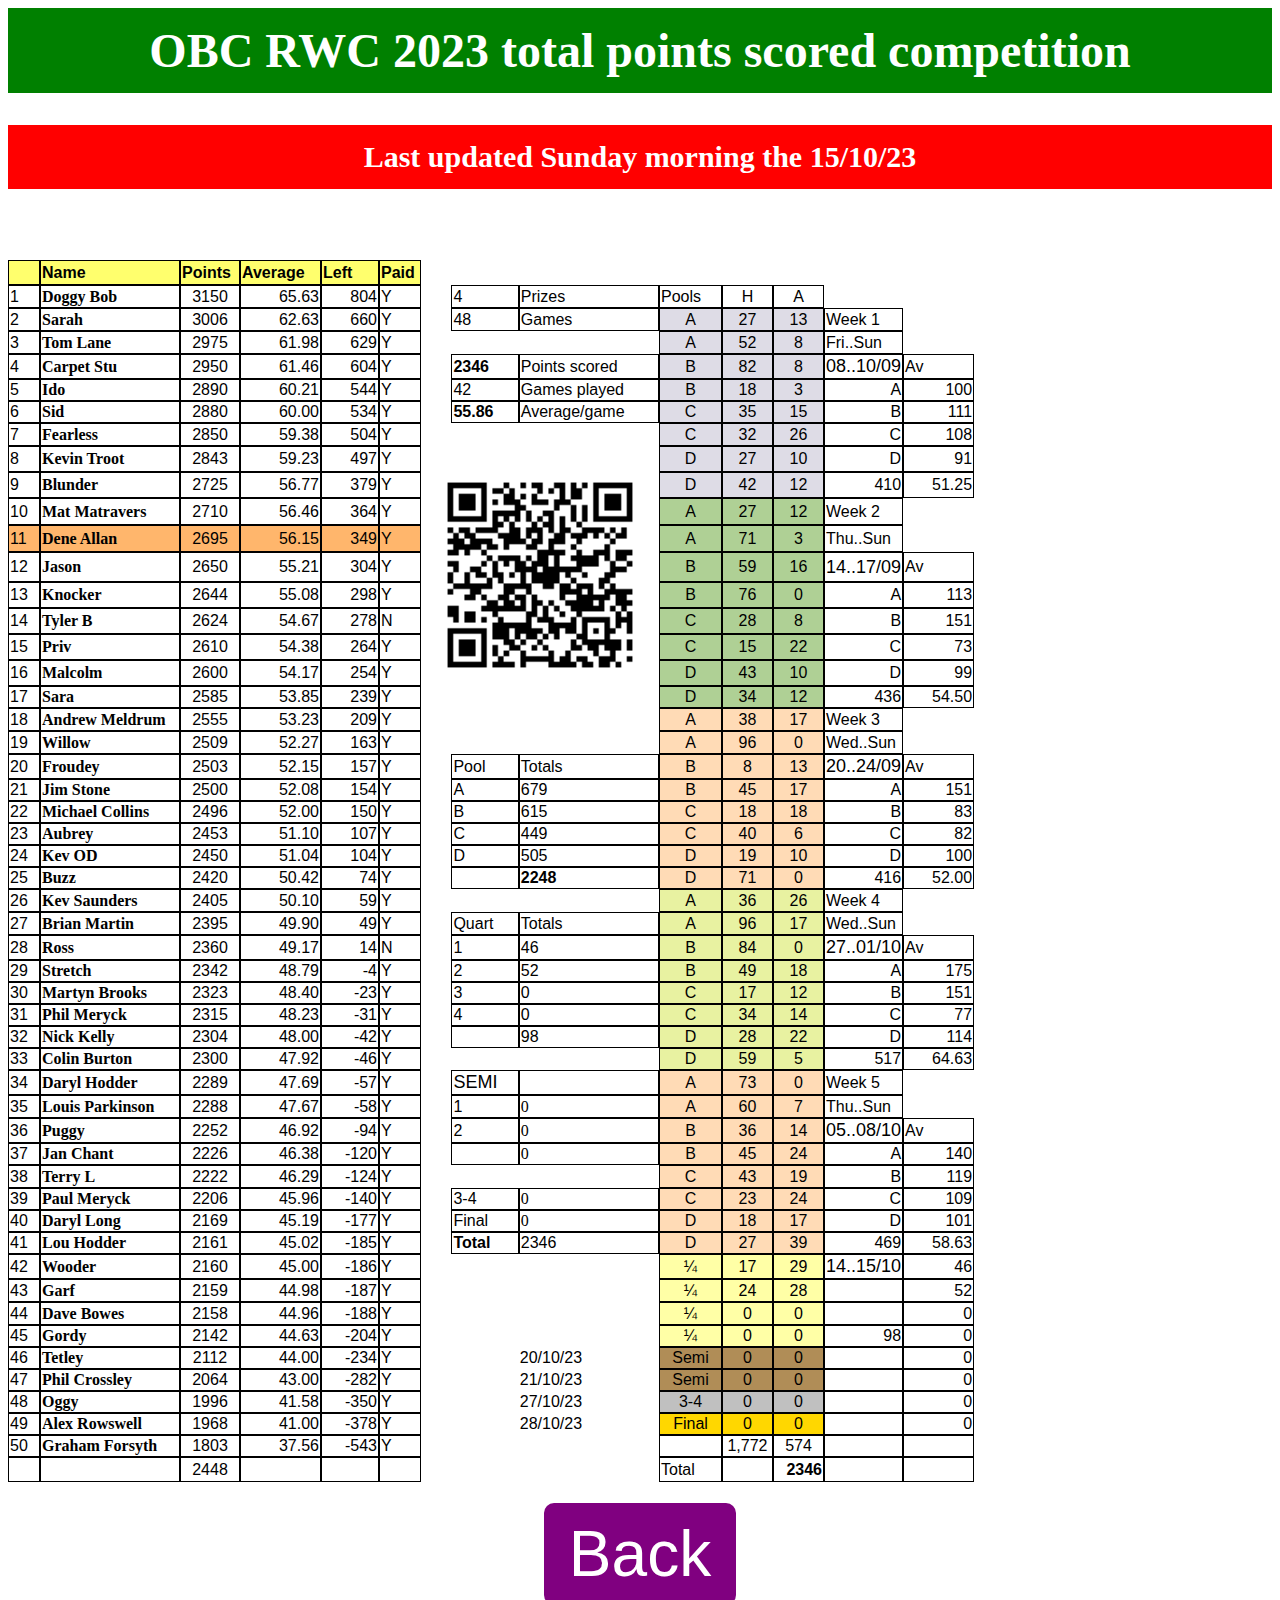
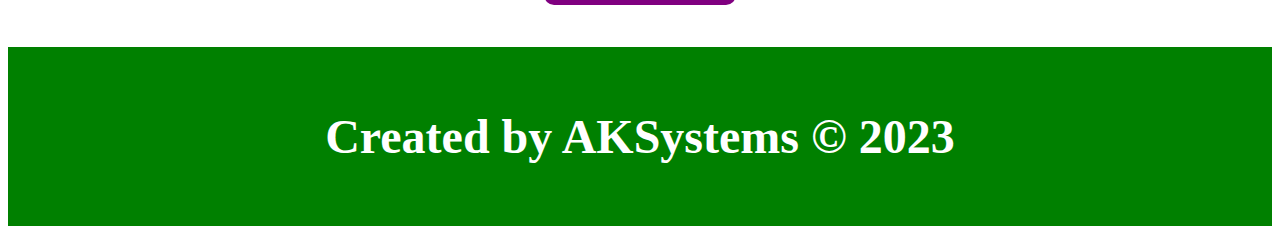
==== commit a35725a5: "Banner narrowed entries updated" ====
--- a/entries.html
+++ b/entries.html
@@ -7,7 +7,7 @@
 	<title></title>
 	<meta name="generator" content="LibreOffice 6.4.5.2 (Windows)"/>
 	<meta name="created" content="2023-03-06T12:48:02.254000000"/>
-	<meta name="changed" content="2023-10-09T14:26:28.597000000"/>
+	<meta name="changed" content="2023-10-15T13:09:22.827000000"/>
 	
 	<style type="text/css">
 		body,div,table,thead,tbody,tfoot,tr,th,td,p { font-family:"Liberation Sans"; font-size:large }
@@ -68,7 +68,6 @@
             font-size: 48px;
             padding: 15px;
         }
-
 	</style>
 	
 </head>
@@ -77,8 +76,8 @@
 <table cellspacing="0" border="0">
 	<colgroup width="32"></colgroup>
 	<colgroup width="140"></colgroup>
-	<colgroup width="56"></colgroup>
-	<colgroup width="59"></colgroup>
+	<colgroup width="60"></colgroup>
+	<colgroup width="81"></colgroup>
 	<colgroup width="58"></colgroup>
 	<colgroup width="42"></colgroup>
 	<colgroup width="28"></colgroup>
@@ -90,7 +89,7 @@
 	<colgroup width="71"></colgroup>
 	<!-- <tr>
 		<td height="42" align="left" bgcolor="#92D050"><br></td>
-		<td align="left" bgcolor="#92D050"><font size=6>OBC RWC 2023 points competition (Week5)</font></td>
+		<td align="left" bgcolor="#92D050"><font size=6>OBC RWC 2023 points competition Quarters</font></td>
 		<td align="left" bgcolor="#92D050"><font size=6><br></font></td>
 		<td align="left" bgcolor="#92D050"><br></td>
 		<td align="left" bgcolor="#92D050"><br></td>
@@ -105,7 +104,7 @@
 		<td align="left" bgcolor="#92D050"><br></td>
 	</tr> -->
 	<h1>OBC RWC 2023 total points scored competition</h1>
-	<h2>Last updated after week 5 (all pool games complete)</h2>
+	<h2>Last updated Sunday morning the 15/10/23</h2>
 	<tr>
 		<td height="17" align="left"><br></td>
 		<td align="left"><br></td>
@@ -139,811 +138,811 @@
 		<td align="left"><br></td>
 	</tr>
 	<tr>
-		<td style="border-top: 1px solid #000000; border-bottom: 1px solid #000000; border-left: 1px solid #000000; border-right: 1px solid #000000" height="22" align="left" bgcolor="#FFFF6D"><br></td>
-		<td style="border-top: 1px solid #000000; border-bottom: 1px solid #000000; border-left: 1px solid #000000; border-right: 1px solid #000000" align="left" bgcolor="#FFFF6D">Name</td>
-		<td style="border-top: 1px solid #000000; border-bottom: 1px solid #000000; border-left: 1px solid #000000; border-right: 1px solid #000000" align="left" bgcolor="#FFFF6D">Points</td>
-		<td style="border-top: 1px solid #000000; border-bottom: 1px solid #000000; border-left: 1px solid #000000; border-right: 1px solid #000000" align="left" bgcolor="#FFFF6D">Average</td>
-		<td style="border-top: 1px solid #000000; border-bottom: 1px solid #000000; border-left: 1px solid #000000; border-right: 1px solid #000000" align="left" bgcolor="#FFFF6D">Left</td>
-		<td style="border-top: 1px solid #000000; border-bottom: 1px solid #000000; border-left: 1px solid #000000; border-right: 1px solid #000000" align="left" bgcolor="#FFFF6D">Paid</td>
-		<td align="left"><br></td>
-		<td align="left"><br></td>
-		<td align="left"><font size=3><br></font></td>
-		<td align="left"><br></td>
-		<td align="left"><br></td>
-		<td align="left"><br></td>
-		<td align="left"><br></td>
-		<td align="left"><br></td>
-	</tr>
-	<tr>
-		<td style="border-top: 1px solid #000000; border-bottom: 1px solid #000000; border-left: 1px solid #000000; border-right: 1px solid #000000" height="22" align="left" sdval="1" sdnum="2057;"><font size=3>1</font></td>
-		<td style="border-top: 1px solid #000000; border-bottom: 1px solid #000000; border-left: 1px solid #000000; border-right: 1px solid #000000" align="left"><b><font face="Calibri" size=3 color="#000000">Doggy  Bob</font></b></td>
-		<td style="border-top: 1px solid #000000; border-bottom: 1px solid #000000; border-left: 1px solid #000000; border-right: 1px solid #000000" align="center" sdval="3150" sdnum="2057;"><font size=3>3150</font></td>
-		<td style="border-top: 1px solid #000000; border-bottom: 1px solid #000000; border-left: 1px solid #000000; border-right: 1px solid #000000" align="right" sdval="65.625" sdnum="2057;0;#,##0.00"><font size=3>65.63</font></td>
-		<td style="border-top: 1px solid #000000; border-bottom: 1px solid #000000; border-left: 1px solid #000000; border-right: 1px solid #000000" align="right" sdval="902" sdnum="2057;0;#,##0"><font size=3>902</font></td>
-		<td style="border-top: 1px solid #000000; border-bottom: 1px solid #000000; border-left: 1px solid #000000; border-right: 1px solid #000000" align="left" sdnum="2057;0;#,##0"><font size=3>Y</font></td>
-		<td align="left"><font size=3><br></font></td>
-		<td align="left" sdval="4" sdnum="2057;"><font size=3>4</font></td>
-		<td align="left" sdnum="2057;0;HH:MM:SS"><font size=3>Prizes</font></td>
-		<td align="left"><font size=3>Pools</font></td>
-		<td align="center"><font size=3>H</font></td>
-		<td align="center"><font size=3>A</font></td>
-		<td align="left"><br></td>
-		<td align="left"><br></td>
-	</tr>
-	<tr>
-		<td style="border-top: 1px solid #000000; border-bottom: 1px solid #000000; border-left: 1px solid #000000; border-right: 1px solid #000000" height="22" align="left" sdval="2" sdnum="2057;"><font size=3>2</font></td>
-		<td style="border-top: 1px solid #000000; border-bottom: 1px solid #000000; border-left: 1px solid #000000; border-right: 1px solid #000000" align="left"><b><font face="Calibri" size=3 color="#000000">Sarah</font></b></td>
-		<td style="border-top: 1px solid #000000; border-bottom: 1px solid #000000; border-left: 1px solid #000000; border-right: 1px solid #000000" align="center" sdval="3006" sdnum="2057;"><font size=3>3006</font></td>
-		<td style="border-top: 1px solid #000000; border-bottom: 1px solid #000000; border-left: 1px solid #000000; border-right: 1px solid #000000" align="right" sdval="62.625" sdnum="2057;0;#,##0.00"><font size=3>62.63</font></td>
-		<td style="border-top: 1px solid #000000; border-bottom: 1px solid #000000; border-left: 1px solid #000000; border-right: 1px solid #000000" align="right" sdval="758" sdnum="2057;0;#,##0"><font size=3>758</font></td>
-		<td style="border-top: 1px solid #000000; border-bottom: 1px solid #000000; border-left: 1px solid #000000; border-right: 1px solid #000000" align="left" sdnum="2057;0;#,##0"><font size=3>Y</font></td>
-		<td align="left"><font size=3><br></font></td>
-		<td align="left" sdval="48" sdnum="2057;"><font size=3>48</font></td>
-		<td align="left" sdnum="2057;0;HH:MM:SS"><font size=3>Games</font></td>
-		<td style="border-top: 1px solid #000000; border-bottom: 1px solid #000000; border-left: 1px solid #000000; border-right: 1px solid #000000" align="center" bgcolor="#DEDCE6"><font size=3>A</font></td>
-		<td style="border-top: 1px solid #000000; border-bottom: 1px solid #000000; border-left: 1px solid #000000; border-right: 1px solid #000000" align="center" bgcolor="#DEDCE6" sdval="27" sdnum="2057;0;#,##0"><font size=3>27</font></td>
-		<td style="border-top: 1px solid #000000; border-bottom: 1px solid #000000; border-left: 1px solid #000000; border-right: 1px solid #000000" align="center" bgcolor="#DEDCE6" sdval="13" sdnum="2057;"><font size=3>13</font></td>
-		<td align="left"><font size=3>Week 1</font></td>
-		<td align="left"><br></td>
-	</tr>
-	<tr>
-		<td style="border-top: 1px solid #000000; border-bottom: 1px solid #000000; border-left: 1px solid #000000; border-right: 1px solid #000000" height="22" align="left" sdval="3" sdnum="2057;"><font size=3>3</font></td>
-		<td style="border-top: 1px solid #000000; border-bottom: 1px solid #000000; border-left: 1px solid #000000; border-right: 1px solid #000000" align="left"><b><font face="Calibri" size=3 color="#000000">Tom Lane</font></b></td>
-		<td style="border-top: 1px solid #000000; border-bottom: 1px solid #000000; border-left: 1px solid #000000; border-right: 1px solid #000000" align="center" sdval="2975" sdnum="2057;"><font size=3>2975</font></td>
-		<td style="border-top: 1px solid #000000; border-bottom: 1px solid #000000; border-left: 1px solid #000000; border-right: 1px solid #000000" align="right" sdval="61.9791666666667" sdnum="2057;0;#,##0.00"><font size=3>61.98</font></td>
-		<td style="border-top: 1px solid #000000; border-bottom: 1px solid #000000; border-left: 1px solid #000000; border-right: 1px solid #000000" align="right" sdval="727" sdnum="2057;0;#,##0"><font size=3>727</font></td>
-		<td style="border-top: 1px solid #000000; border-bottom: 1px solid #000000; border-left: 1px solid #000000; border-right: 1px solid #000000" align="left" sdnum="2057;0;#,##0"><font size=3>Y</font></td>
+		<td style="border-top: 1px double #000000; border-bottom: 1px double #000000; border-left: 1px double #000000; border-right: 1px double #000000" height="22" align="left" bgcolor="#FFFF6D"><br></td>
+		<td style="border-top: 1px double #000000; border-bottom: 1px double #000000; border-left: 1px double #000000; border-right: 1px double #000000" align="left" bgcolor="#FFFF6D"><b><font size=3>Name</font></b></td>
+		<td style="border-top: 1px double #000000; border-bottom: 1px double #000000; border-left: 1px double #000000; border-right: 1px double #000000" align="left" bgcolor="#FFFF6D"><b><font size=3>Points</font></b></td>
+		<td style="border-top: 1px double #000000; border-bottom: 1px double #000000; border-left: 1px double #000000; border-right: 1px double #000000" align="left" bgcolor="#FFFF6D"><b><font size=3>Average</font></b></td>
+		<td style="border-top: 1px double #000000; border-bottom: 1px double #000000; border-left: 1px double #000000; border-right: 1px double #000000" align="left" bgcolor="#FFFF6D"><b><font size=3>Left</font></b></td>
+		<td style="border-top: 1px double #000000; border-bottom: 1px double #000000; border-left: 1px double #000000; border-right: 1px double #000000" align="left" bgcolor="#FFFF6D"><b><font size=3>Paid</font></b></td>
+		<td align="left"><br></td>
+		<td align="left"><br></td>
+		<td align="left"><font size=3><br></font></td>
+		<td align="left"><br></td>
+		<td align="left"><br></td>
+		<td align="left"><br></td>
+		<td align="left"><br></td>
+		<td align="left"><br></td>
+	</tr>
+	<tr>
+		<td style="border-top: 1px double #000000; border-bottom: 1px double #000000; border-left: 1px double #000000; border-right: 1px double #000000" height="22" align="left" sdval="1" sdnum="2057;"><font size=3>1</font></td>
+		<td style="border-top: 1px double #000000; border-bottom: 1px double #000000; border-left: 1px double #000000; border-right: 1px double #000000" align="left"><b><font face="Calibri" size=3 color="#000000">Doggy  Bob</font></b></td>
+		<td style="border-top: 1px double #000000; border-bottom: 1px double #000000; border-left: 1px double #000000; border-right: 1px double #000000" align="center" sdval="3150" sdnum="2057;"><font size=3>3150</font></td>
+		<td style="border-top: 1px double #000000; border-bottom: 1px double #000000; border-left: 1px double #000000; border-right: 1px double #000000" align="right" sdval="65.625" sdnum="2057;0;#,##0.00"><font size=3>65.63</font></td>
+		<td style="border-top: 1px double #000000; border-bottom: 1px double #000000; border-left: 1px double #000000; border-right: 1px double #000000" align="right" sdval="804" sdnum="2057;0;#,##0"><font size=3>804</font></td>
+		<td style="border-top: 1px double #000000; border-bottom: 1px double #000000; border-left: 1px double #000000; border-right: 1px double #000000" align="left" sdnum="2057;0;#,##0"><font size=3>Y</font></td>
+		<td align="left"><font size=3><br></font></td>
+		<td style="border-top: 1px double #000000; border-bottom: 1px double #000000; border-left: 1px double #000000; border-right: 1px double #000000" align="left" sdval="4" sdnum="2057;"><font size=3>4</font></td>
+		<td style="border-top: 1px double #000000; border-bottom: 1px double #000000; border-left: 1px double #000000; border-right: 1px double #000000" align="left" sdnum="2057;0;HH:MM:SS"><font size=3>Prizes</font></td>
+		<td style="border-top: 1px double #000000; border-bottom: 1px double #000000; border-left: 1px double #000000; border-right: 1px double #000000" align="left"><font size=3>Pools</font></td>
+		<td style="border-top: 1px double #000000; border-bottom: 1px double #000000; border-left: 1px double #000000; border-right: 1px double #000000" align="center"><font size=3>H</font></td>
+		<td style="border-top: 1px double #000000; border-bottom: 1px double #000000; border-left: 1px double #000000; border-right: 1px double #000000" align="center"><font size=3>A</font></td>
+		<td align="left"><br></td>
+		<td align="left"><br></td>
+	</tr>
+	<tr>
+		<td style="border-top: 1px double #000000; border-bottom: 1px double #000000; border-left: 1px double #000000; border-right: 1px double #000000" height="22" align="left" sdval="2" sdnum="2057;"><font size=3>2</font></td>
+		<td style="border-top: 1px double #000000; border-bottom: 1px double #000000; border-left: 1px double #000000; border-right: 1px double #000000" align="left"><b><font face="Calibri" size=3 color="#000000">Sarah</font></b></td>
+		<td style="border-top: 1px double #000000; border-bottom: 1px double #000000; border-left: 1px double #000000; border-right: 1px double #000000" align="center" sdval="3006" sdnum="2057;"><font size=3>3006</font></td>
+		<td style="border-top: 1px double #000000; border-bottom: 1px double #000000; border-left: 1px double #000000; border-right: 1px double #000000" align="right" sdval="62.625" sdnum="2057;0;#,##0.00"><font size=3>62.63</font></td>
+		<td style="border-top: 1px double #000000; border-bottom: 1px double #000000; border-left: 1px double #000000; border-right: 1px double #000000" align="right" sdval="660" sdnum="2057;0;#,##0"><font size=3>660</font></td>
+		<td style="border-top: 1px double #000000; border-bottom: 1px double #000000; border-left: 1px double #000000; border-right: 1px double #000000" align="left" sdnum="2057;0;#,##0"><font size=3>Y</font></td>
+		<td align="left"><font size=3><br></font></td>
+		<td style="border-top: 1px double #000000; border-bottom: 1px double #000000; border-left: 1px double #000000; border-right: 1px double #000000" align="left" sdval="48" sdnum="2057;"><font size=3>48</font></td>
+		<td style="border-top: 1px double #000000; border-bottom: 1px double #000000; border-left: 1px double #000000; border-right: 1px double #000000" align="left" sdnum="2057;0;HH:MM:SS"><font size=3>Games</font></td>
+		<td style="border-top: 1px double #000000; border-bottom: 1px double #000000; border-left: 1px double #000000; border-right: 1px double #000000" align="center" bgcolor="#DEDCE6"><font size=3>A</font></td>
+		<td style="border-top: 1px double #000000; border-bottom: 1px double #000000; border-left: 1px double #000000; border-right: 1px double #000000" align="center" bgcolor="#DEDCE6" sdval="27" sdnum="2057;0;#,##0"><font size=3>27</font></td>
+		<td style="border-top: 1px double #000000; border-bottom: 1px double #000000; border-left: 1px double #000000; border-right: 1px double #000000" align="center" bgcolor="#DEDCE6" sdval="13" sdnum="2057;"><font size=3>13</font></td>
+		<td style="border-top: 1px double #000000; border-bottom: 1px double #000000; border-left: 1px double #000000; border-right: 1px double #000000" align="left"><font size=3>Week 1</font></td>
+		<td align="left"><br></td>
+	</tr>
+	<tr>
+		<td style="border-top: 1px double #000000; border-bottom: 1px double #000000; border-left: 1px double #000000; border-right: 1px double #000000" height="22" align="left" sdval="3" sdnum="2057;"><font size=3>3</font></td>
+		<td style="border-top: 1px double #000000; border-bottom: 1px double #000000; border-left: 1px double #000000; border-right: 1px double #000000" align="left"><b><font face="Calibri" size=3 color="#000000">Tom Lane</font></b></td>
+		<td style="border-top: 1px double #000000; border-bottom: 1px double #000000; border-left: 1px double #000000; border-right: 1px double #000000" align="center" sdval="2975" sdnum="2057;"><font size=3>2975</font></td>
+		<td style="border-top: 1px double #000000; border-bottom: 1px double #000000; border-left: 1px double #000000; border-right: 1px double #000000" align="right" sdval="61.9791666666667" sdnum="2057;0;#,##0.00"><font size=3>61.98</font></td>
+		<td style="border-top: 1px double #000000; border-bottom: 1px double #000000; border-left: 1px double #000000; border-right: 1px double #000000" align="right" sdval="629" sdnum="2057;0;#,##0"><font size=3>629</font></td>
+		<td style="border-top: 1px double #000000; border-bottom: 1px double #000000; border-left: 1px double #000000; border-right: 1px double #000000" align="left" sdnum="2057;0;#,##0"><font size=3>Y</font></td>
 		<td align="left"><font size=3><br></font></td>
 		<td align="left"><font size=3><br></font></td>
 		<td align="center"><font size=3><br></font></td>
-		<td style="border-top: 1px solid #000000; border-bottom: 1px solid #000000; border-left: 1px solid #000000; border-right: 1px solid #000000" align="center" bgcolor="#DEDCE6"><font size=3>A</font></td>
-		<td style="border-top: 1px solid #000000; border-bottom: 1px solid #000000; border-left: 1px solid #000000; border-right: 1px solid #000000" align="center" bgcolor="#DEDCE6" sdval="52" sdnum="2057;0;#,##0"><font size=3>52</font></td>
-		<td style="border-top: 1px solid #000000; border-bottom: 1px solid #000000; border-left: 1px solid #000000; border-right: 1px solid #000000" align="center" bgcolor="#DEDCE6" sdval="8" sdnum="2057;"><font size=3>8</font></td>
-		<td align="left"><font size=3>Fri..Sun</font></td>
-		<td align="left"><br></td>
-	</tr>
-	<tr>
-		<td style="border-top: 1px solid #000000; border-bottom: 1px solid #000000; border-left: 1px solid #000000; border-right: 1px solid #000000" height="22" align="left" sdval="4" sdnum="2057;"><font size=3>4</font></td>
-		<td style="border-top: 1px solid #000000; border-bottom: 1px solid #000000; border-left: 1px solid #000000; border-right: 1px solid #000000" align="left"><b><font face="Calibri" size=3 color="#000000">Carpet Stu</font></b></td>
-		<td style="border-top: 1px solid #000000; border-bottom: 1px solid #000000; border-left: 1px solid #000000; border-right: 1px solid #000000" align="center" sdval="2950" sdnum="2057;"><font size=3>2950</font></td>
-		<td style="border-top: 1px solid #000000; border-bottom: 1px solid #000000; border-left: 1px solid #000000; border-right: 1px solid #000000" align="right" sdval="61.4583333333333" sdnum="2057;0;#,##0.00"><font size=3>61.46</font></td>
-		<td style="border-top: 1px solid #000000; border-bottom: 1px solid #000000; border-left: 1px solid #000000; border-right: 1px solid #000000" align="right" sdval="702" sdnum="2057;0;#,##0"><font size=3>702</font></td>
-		<td style="border-top: 1px solid #000000; border-bottom: 1px solid #000000; border-left: 1px solid #000000; border-right: 1px solid #000000" align="left" sdnum="2057;0;#,##0"><font size=3>Y</font></td>
-		<td align="left"><font size=3><br></font></td>
-		<td align="left" sdval="2248" sdnum="2057;"><b><font size=3>2248</font></b></td>
-		<td align="left"><font size=3>Points scored</font></td>
-		<td style="border-top: 1px solid #000000; border-bottom: 1px solid #000000; border-left: 1px solid #000000; border-right: 1px solid #000000" align="center" bgcolor="#DEDCE6"><font size=3>B</font></td>
-		<td style="border-top: 1px solid #000000; border-bottom: 1px solid #000000; border-left: 1px solid #000000; border-right: 1px solid #000000" align="center" bgcolor="#DEDCE6" sdval="82" sdnum="2057;0;#,##0"><font size=3>82</font></td>
-		<td style="border-top: 1px solid #000000; border-bottom: 1px solid #000000; border-left: 1px solid #000000; border-right: 1px solid #000000" align="center" bgcolor="#DEDCE6" sdval="8" sdnum="2057;"><font size=3>8</font></td>
-		<td align="left">08..10/09</td>
-		<td align="left"><font size=3>Av</font></td>
-	</tr>
-	<tr>
-		<td style="border-top: 1px solid #000000; border-bottom: 1px solid #000000; border-left: 1px solid #000000; border-right: 1px solid #000000" height="22" align="left" sdval="5" sdnum="2057;"><font size=3>5</font></td>
-		<td style="border-top: 1px solid #000000; border-bottom: 1px solid #000000; border-left: 1px solid #000000; border-right: 1px solid #000000" align="left"><b><font face="Calibri" size=3 color="#000000">Ido</font></b></td>
-		<td style="border-top: 1px solid #000000; border-bottom: 1px solid #000000; border-left: 1px solid #000000; border-right: 1px solid #000000" align="center" sdval="2890" sdnum="2057;"><font size=3>2890</font></td>
-		<td style="border-top: 1px solid #000000; border-bottom: 1px solid #000000; border-left: 1px solid #000000; border-right: 1px solid #000000" align="right" sdval="60.2083333333333" sdnum="2057;0;#,##0.00"><font size=3>60.21</font></td>
-		<td style="border-top: 1px solid #000000; border-bottom: 1px solid #000000; border-left: 1px solid #000000; border-right: 1px solid #000000" align="right" sdval="642" sdnum="2057;0;#,##0"><font size=3>642</font></td>
-		<td style="border-top: 1px solid #000000; border-bottom: 1px solid #000000; border-left: 1px solid #000000; border-right: 1px solid #000000" align="left" sdnum="2057;0;#,##0"><font size=3>N</font></td>
-		<td align="left"><font size=3><br></font></td>
-		<td align="left" sdval="40" sdnum="2057;"><font size=3>40</font></td>
-		<td align="left"><font size=3>Games played</font></td>
-		<td style="border-top: 1px solid #000000; border-bottom: 1px solid #000000; border-left: 1px solid #000000; border-right: 1px solid #000000" align="center" bgcolor="#DEDCE6"><font size=3>B</font></td>
-		<td style="border-top: 1px solid #000000; border-bottom: 1px solid #000000; border-left: 1px solid #000000; border-right: 1px solid #000000" align="center" bgcolor="#DEDCE6" sdval="18" sdnum="2057;0;#,##0"><font size=3>18</font></td>
-		<td style="border-top: 1px solid #000000; border-bottom: 1px solid #000000; border-left: 1px solid #000000; border-right: 1px solid #000000" align="center" bgcolor="#DEDCE6" sdval="3" sdnum="2057;"><font size=3>3</font></td>
-		<td align="right"><font size=3>A</font></td>
-		<td align="right" sdval="100" sdnum="2057;"><font size=3>100</font></td>
-	</tr>
-	<tr>
-		<td style="border-top: 1px solid #000000; border-bottom: 1px solid #000000; border-left: 1px solid #000000; border-right: 1px solid #000000" height="22" align="left" sdval="6" sdnum="2057;"><font size=3>6</font></td>
-		<td style="border-top: 1px solid #000000; border-bottom: 1px solid #000000; border-left: 1px solid #000000; border-right: 1px solid #000000" align="left"><b><font face="Calibri" size=3 color="#000000">Sid</font></b></td>
-		<td style="border-top: 1px solid #000000; border-bottom: 1px solid #000000; border-left: 1px solid #000000; border-right: 1px solid #000000" align="center" sdval="2880" sdnum="2057;"><font size=3>2880</font></td>
-		<td style="border-top: 1px solid #000000; border-bottom: 1px solid #000000; border-left: 1px solid #000000; border-right: 1px solid #000000" align="right" sdval="60" sdnum="2057;0;#,##0.00"><font size=3>60.00</font></td>
-		<td style="border-top: 1px solid #000000; border-bottom: 1px solid #000000; border-left: 1px solid #000000; border-right: 1px solid #000000" align="right" sdval="632" sdnum="2057;0;#,##0"><font size=3>632</font></td>
-		<td style="border-top: 1px solid #000000; border-bottom: 1px solid #000000; border-left: 1px solid #000000; border-right: 1px solid #000000" align="left" sdnum="2057;0;#,##0"><font size=3>Y</font></td>
-		<td align="left"><font size=3><br></font></td>
-		<td align="left" sdval="56.2" sdnum="2057;0;#,##0.00"><b><font size=3>56.20</font></b></td>
-		<td align="left"><font size=3>Average/game</font></td>
-		<td style="border-top: 1px solid #000000; border-bottom: 1px solid #000000; border-left: 1px solid #000000; border-right: 1px solid #000000" align="center" bgcolor="#DEDCE6"><font size=3>C</font></td>
-		<td style="border-top: 1px solid #000000; border-bottom: 1px solid #000000; border-left: 1px solid #000000; border-right: 1px solid #000000" align="center" bgcolor="#DEDCE6" sdval="35" sdnum="2057;0;#,##0"><font size=3>35</font></td>
-		<td style="border-top: 1px solid #000000; border-bottom: 1px solid #000000; border-left: 1px solid #000000; border-right: 1px solid #000000" align="center" bgcolor="#DEDCE6" sdval="15" sdnum="2057;"><font size=3>15</font></td>
-		<td align="right"><font size=3>B</font></td>
-		<td align="right" sdval="111" sdnum="2057;"><font size=3>111</font></td>
-	</tr>
-	<tr>
-		<td style="border-top: 1px solid #000000; border-bottom: 1px solid #000000; border-left: 1px solid #000000; border-right: 1px solid #000000" height="22" align="left" sdval="7" sdnum="2057;"><font size=3>7</font></td>
-		<td style="border-top: 1px solid #000000; border-bottom: 1px solid #000000; border-left: 1px solid #000000; border-right: 1px solid #000000" align="left"><b><font face="Calibri" size=3 color="#000000">Fearless</font></b></td>
-		<td style="border-top: 1px solid #000000; border-bottom: 1px solid #000000; border-left: 1px solid #000000; border-right: 1px solid #000000" align="center" sdval="2850" sdnum="2057;"><font size=3>2850</font></td>
-		<td style="border-top: 1px solid #000000; border-bottom: 1px solid #000000; border-left: 1px solid #000000; border-right: 1px solid #000000" align="right" sdval="59.375" sdnum="2057;0;#,##0.00"><font size=3>59.38</font></td>
-		<td style="border-top: 1px solid #000000; border-bottom: 1px solid #000000; border-left: 1px solid #000000; border-right: 1px solid #000000" align="right" sdval="602" sdnum="2057;0;#,##0"><font size=3>602</font></td>
-		<td style="border-top: 1px solid #000000; border-bottom: 1px solid #000000; border-left: 1px solid #000000; border-right: 1px solid #000000" align="left" sdnum="2057;0;#,##0"><font size=3>Y</font></td>
-		<td align="left"><font size=3><br></font></td>
-		<td align="left"><br></td>
-		<td align="left"><br></td>
-		<td style="border-top: 1px solid #000000; border-bottom: 1px solid #000000; border-left: 1px solid #000000; border-right: 1px solid #000000" align="center" bgcolor="#DEDCE6"><font size=3>C</font></td>
-		<td style="border-top: 1px solid #000000; border-bottom: 1px solid #000000; border-left: 1px solid #000000; border-right: 1px solid #000000" align="center" bgcolor="#DEDCE6" sdval="32" sdnum="2057;0;#,##0"><font size=3>32</font></td>
-		<td style="border-top: 1px solid #000000; border-bottom: 1px solid #000000; border-left: 1px solid #000000; border-right: 1px solid #000000" align="center" bgcolor="#DEDCE6" sdval="26" sdnum="2057;"><font size=3>26</font></td>
-		<td align="right"><font size=3>C</font></td>
-		<td align="right" sdval="108" sdnum="2057;"><font size=3>108</font></td>
-	</tr>
-	<tr>
-		<td style="border-top: 1px solid #000000; border-bottom: 1px solid #000000; border-left: 1px solid #000000; border-right: 1px solid #000000" height="22" align="left" sdval="8" sdnum="2057;"><font size=3>8</font></td>
-		<td style="border-top: 1px solid #000000; border-bottom: 1px solid #000000; border-left: 1px solid #000000; border-right: 1px solid #000000" align="left"><b><font face="Calibri" size=3 color="#000000">Kevin Troot</font></b></td>
-		<td style="border-top: 1px solid #000000; border-bottom: 1px solid #000000; border-left: 1px solid #000000; border-right: 1px solid #000000" align="center" sdval="2843" sdnum="2057;"><font size=3>2843</font></td>
-		<td style="border-top: 1px solid #000000; border-bottom: 1px solid #000000; border-left: 1px solid #000000; border-right: 1px solid #000000" align="right" sdval="59.2291666666667" sdnum="2057;0;#,##0.00"><font size=3>59.23</font></td>
-		<td style="border-top: 1px solid #000000; border-bottom: 1px solid #000000; border-left: 1px solid #000000; border-right: 1px solid #000000" align="right" sdval="595" sdnum="2057;0;#,##0"><font size=3>595</font></td>
-		<td style="border-top: 1px solid #000000; border-bottom: 1px solid #000000; border-left: 1px solid #000000; border-right: 1px solid #000000" align="left" sdnum="2057;0;#,##0"><font size=3>Y</font></td>
+		<td style="border-top: 1px double #000000; border-bottom: 1px double #000000; border-left: 1px double #000000; border-right: 1px double #000000" align="center" bgcolor="#DEDCE6"><font size=3>A</font></td>
+		<td style="border-top: 1px double #000000; border-bottom: 1px double #000000; border-left: 1px double #000000; border-right: 1px double #000000" align="center" bgcolor="#DEDCE6" sdval="52" sdnum="2057;0;#,##0"><font size=3>52</font></td>
+		<td style="border-top: 1px double #000000; border-bottom: 1px double #000000; border-left: 1px double #000000; border-right: 1px double #000000" align="center" bgcolor="#DEDCE6" sdval="8" sdnum="2057;"><font size=3>8</font></td>
+		<td style="border-top: 1px double #000000; border-bottom: 1px double #000000; border-left: 1px double #000000; border-right: 1px double #000000" align="left"><font size=3>Fri..Sun</font></td>
+		<td align="left"><br></td>
+	</tr>
+	<tr>
+		<td style="border-top: 1px double #000000; border-bottom: 1px double #000000; border-left: 1px double #000000; border-right: 1px double #000000" height="22" align="left" sdval="4" sdnum="2057;"><font size=3>4</font></td>
+		<td style="border-top: 1px double #000000; border-bottom: 1px double #000000; border-left: 1px double #000000; border-right: 1px double #000000" align="left"><b><font face="Calibri" size=3 color="#000000">Carpet Stu</font></b></td>
+		<td style="border-top: 1px double #000000; border-bottom: 1px double #000000; border-left: 1px double #000000; border-right: 1px double #000000" align="center" sdval="2950" sdnum="2057;"><font size=3>2950</font></td>
+		<td style="border-top: 1px double #000000; border-bottom: 1px double #000000; border-left: 1px double #000000; border-right: 1px double #000000" align="right" sdval="61.4583333333333" sdnum="2057;0;#,##0.00"><font size=3>61.46</font></td>
+		<td style="border-top: 1px double #000000; border-bottom: 1px double #000000; border-left: 1px double #000000; border-right: 1px double #000000" align="right" sdval="604" sdnum="2057;0;#,##0"><font size=3>604</font></td>
+		<td style="border-top: 1px double #000000; border-bottom: 1px double #000000; border-left: 1px double #000000; border-right: 1px double #000000" align="left" sdnum="2057;0;#,##0"><font size=3>Y</font></td>
+		<td align="left"><font size=3><br></font></td>
+		<td style="border-top: 1px double #000000; border-bottom: 1px double #000000; border-left: 1px double #000000; border-right: 1px double #000000" align="left" sdval="2346" sdnum="2057;"><b><font size=3>2346</font></b></td>
+		<td style="border-top: 1px double #000000; border-bottom: 1px double #000000; border-left: 1px double #000000; border-right: 1px double #000000" align="left"><font size=3>Points scored</font></td>
+		<td style="border-top: 1px double #000000; border-bottom: 1px double #000000; border-left: 1px double #000000; border-right: 1px double #000000" align="center" bgcolor="#DEDCE6"><font size=3>B</font></td>
+		<td style="border-top: 1px double #000000; border-bottom: 1px double #000000; border-left: 1px double #000000; border-right: 1px double #000000" align="center" bgcolor="#DEDCE6" sdval="82" sdnum="2057;0;#,##0"><font size=3>82</font></td>
+		<td style="border-top: 1px double #000000; border-bottom: 1px double #000000; border-left: 1px double #000000; border-right: 1px double #000000" align="center" bgcolor="#DEDCE6" sdval="8" sdnum="2057;"><font size=3>8</font></td>
+		<td style="border-top: 1px double #000000; border-bottom: 1px double #000000; border-left: 1px double #000000; border-right: 1px double #000000" align="left">08..10/09</td>
+		<td style="border-top: 1px double #000000; border-bottom: 1px double #000000; border-left: 1px double #000000; border-right: 1px double #000000" align="left"><font size=3>Av</font></td>
+	</tr>
+	<tr>
+		<td style="border-top: 1px double #000000; border-bottom: 1px double #000000; border-left: 1px double #000000; border-right: 1px double #000000" height="22" align="left" sdval="5" sdnum="2057;"><font size=3>5</font></td>
+		<td style="border-top: 1px double #000000; border-bottom: 1px double #000000; border-left: 1px double #000000; border-right: 1px double #000000" align="left"><b><font face="Calibri" size=3 color="#000000">Ido</font></b></td>
+		<td style="border-top: 1px double #000000; border-bottom: 1px double #000000; border-left: 1px double #000000; border-right: 1px double #000000" align="center" sdval="2890" sdnum="2057;"><font size=3>2890</font></td>
+		<td style="border-top: 1px double #000000; border-bottom: 1px double #000000; border-left: 1px double #000000; border-right: 1px double #000000" align="right" sdval="60.2083333333333" sdnum="2057;0;#,##0.00"><font size=3>60.21</font></td>
+		<td style="border-top: 1px double #000000; border-bottom: 1px double #000000; border-left: 1px double #000000; border-right: 1px double #000000" align="right" sdval="544" sdnum="2057;0;#,##0"><font size=3>544</font></td>
+		<td style="border-top: 1px double #000000; border-bottom: 1px double #000000; border-left: 1px double #000000; border-right: 1px double #000000" align="left" sdnum="2057;0;#,##0"><font size=3>Y</font></td>
+		<td align="left"><font size=3><br></font></td>
+		<td style="border-top: 1px double #000000; border-bottom: 1px double #000000; border-left: 1px double #000000; border-right: 1px double #000000" align="left" sdval="42" sdnum="2057;"><font size=3>42</font></td>
+		<td style="border-top: 1px double #000000; border-bottom: 1px double #000000; border-left: 1px double #000000; border-right: 1px double #000000" align="left"><font size=3>Games played</font></td>
+		<td style="border-top: 1px double #000000; border-bottom: 1px double #000000; border-left: 1px double #000000; border-right: 1px double #000000" align="center" bgcolor="#DEDCE6"><font size=3>B</font></td>
+		<td style="border-top: 1px double #000000; border-bottom: 1px double #000000; border-left: 1px double #000000; border-right: 1px double #000000" align="center" bgcolor="#DEDCE6" sdval="18" sdnum="2057;0;#,##0"><font size=3>18</font></td>
+		<td style="border-top: 1px double #000000; border-bottom: 1px double #000000; border-left: 1px double #000000; border-right: 1px double #000000" align="center" bgcolor="#DEDCE6" sdval="3" sdnum="2057;"><font size=3>3</font></td>
+		<td style="border-top: 1px double #000000; border-bottom: 1px double #000000; border-left: 1px double #000000; border-right: 1px double #000000" align="right"><font size=3>A</font></td>
+		<td style="border-top: 1px double #000000; border-bottom: 1px double #000000; border-left: 1px double #000000; border-right: 1px double #000000" align="right" sdval="100" sdnum="2057;"><font size=3>100</font></td>
+	</tr>
+	<tr>
+		<td style="border-top: 1px double #000000; border-bottom: 1px double #000000; border-left: 1px double #000000; border-right: 1px double #000000" height="22" align="left" sdval="6" sdnum="2057;"><font size=3>6</font></td>
+		<td style="border-top: 1px double #000000; border-bottom: 1px double #000000; border-left: 1px double #000000; border-right: 1px double #000000" align="left"><b><font face="Calibri" size=3 color="#000000">Sid</font></b></td>
+		<td style="border-top: 1px double #000000; border-bottom: 1px double #000000; border-left: 1px double #000000; border-right: 1px double #000000" align="center" sdval="2880" sdnum="2057;"><font size=3>2880</font></td>
+		<td style="border-top: 1px double #000000; border-bottom: 1px double #000000; border-left: 1px double #000000; border-right: 1px double #000000" align="right" sdval="60" sdnum="2057;0;#,##0.00"><font size=3>60.00</font></td>
+		<td style="border-top: 1px double #000000; border-bottom: 1px double #000000; border-left: 1px double #000000; border-right: 1px double #000000" align="right" sdval="534" sdnum="2057;0;#,##0"><font size=3>534</font></td>
+		<td style="border-top: 1px double #000000; border-bottom: 1px double #000000; border-left: 1px double #000000; border-right: 1px double #000000" align="left" sdnum="2057;0;#,##0"><font size=3>Y</font></td>
+		<td align="left"><font size=3><br></font></td>
+		<td style="border-top: 1px double #000000; border-bottom: 1px double #000000; border-left: 1px double #000000; border-right: 1px double #000000" align="left" sdval="55.8571428571429" sdnum="2057;0;#,##0.00"><b><font size=3>55.86</font></b></td>
+		<td style="border-top: 1px double #000000; border-bottom: 1px double #000000; border-left: 1px double #000000; border-right: 1px double #000000" align="left"><font size=3>Average/game</font></td>
+		<td style="border-top: 1px double #000000; border-bottom: 1px double #000000; border-left: 1px double #000000; border-right: 1px double #000000" align="center" bgcolor="#DEDCE6"><font size=3>C</font></td>
+		<td style="border-top: 1px double #000000; border-bottom: 1px double #000000; border-left: 1px double #000000; border-right: 1px double #000000" align="center" bgcolor="#DEDCE6" sdval="35" sdnum="2057;0;#,##0"><font size=3>35</font></td>
+		<td style="border-top: 1px double #000000; border-bottom: 1px double #000000; border-left: 1px double #000000; border-right: 1px double #000000" align="center" bgcolor="#DEDCE6" sdval="15" sdnum="2057;"><font size=3>15</font></td>
+		<td style="border-top: 1px double #000000; border-bottom: 1px double #000000; border-left: 1px double #000000; border-right: 1px double #000000" align="right"><font size=3>B</font></td>
+		<td style="border-top: 1px double #000000; border-bottom: 1px double #000000; border-left: 1px double #000000; border-right: 1px double #000000" align="right" sdval="111" sdnum="2057;"><font size=3>111</font></td>
+	</tr>
+	<tr>
+		<td style="border-top: 1px double #000000; border-bottom: 1px double #000000; border-left: 1px double #000000; border-right: 1px double #000000" height="22" align="left" sdval="7" sdnum="2057;"><font size=3>7</font></td>
+		<td style="border-top: 1px double #000000; border-bottom: 1px double #000000; border-left: 1px double #000000; border-right: 1px double #000000" align="left"><b><font face="Calibri" size=3 color="#000000">Fearless</font></b></td>
+		<td style="border-top: 1px double #000000; border-bottom: 1px double #000000; border-left: 1px double #000000; border-right: 1px double #000000" align="center" sdval="2850" sdnum="2057;"><font size=3>2850</font></td>
+		<td style="border-top: 1px double #000000; border-bottom: 1px double #000000; border-left: 1px double #000000; border-right: 1px double #000000" align="right" sdval="59.375" sdnum="2057;0;#,##0.00"><font size=3>59.38</font></td>
+		<td style="border-top: 1px double #000000; border-bottom: 1px double #000000; border-left: 1px double #000000; border-right: 1px double #000000" align="right" sdval="504" sdnum="2057;0;#,##0"><font size=3>504</font></td>
+		<td style="border-top: 1px double #000000; border-bottom: 1px double #000000; border-left: 1px double #000000; border-right: 1px double #000000" align="left" sdnum="2057;0;#,##0"><font size=3>Y</font></td>
+		<td align="left"><font size=3><br></font></td>
+		<td align="left"><br></td>
+		<td align="left"><br></td>
+		<td style="border-top: 1px double #000000; border-bottom: 1px double #000000; border-left: 1px double #000000; border-right: 1px double #000000" align="center" bgcolor="#DEDCE6"><font size=3>C</font></td>
+		<td style="border-top: 1px double #000000; border-bottom: 1px double #000000; border-left: 1px double #000000; border-right: 1px double #000000" align="center" bgcolor="#DEDCE6" sdval="32" sdnum="2057;0;#,##0"><font size=3>32</font></td>
+		<td style="border-top: 1px double #000000; border-bottom: 1px double #000000; border-left: 1px double #000000; border-right: 1px double #000000" align="center" bgcolor="#DEDCE6" sdval="26" sdnum="2057;"><font size=3>26</font></td>
+		<td style="border-top: 1px double #000000; border-bottom: 1px double #000000; border-left: 1px double #000000; border-right: 1px double #000000" align="right"><font size=3>C</font></td>
+		<td style="border-top: 1px double #000000; border-bottom: 1px double #000000; border-left: 1px double #000000; border-right: 1px double #000000" align="right" sdval="108" sdnum="2057;"><font size=3>108</font></td>
+	</tr>
+	<tr>
+		<td style="border-top: 1px double #000000; border-bottom: 1px double #000000; border-left: 1px double #000000; border-right: 1px double #000000" height="22" align="left" sdval="8" sdnum="2057;"><font size=3>8</font></td>
+		<td style="border-top: 1px double #000000; border-bottom: 1px double #000000; border-left: 1px double #000000; border-right: 1px double #000000" align="left"><b><font face="Calibri" size=3 color="#000000">Kevin Troot</font></b></td>
+		<td style="border-top: 1px double #000000; border-bottom: 1px double #000000; border-left: 1px double #000000; border-right: 1px double #000000" align="center" sdval="2843" sdnum="2057;"><font size=3>2843</font></td>
+		<td style="border-top: 1px double #000000; border-bottom: 1px double #000000; border-left: 1px double #000000; border-right: 1px double #000000" align="right" sdval="59.2291666666667" sdnum="2057;0;#,##0.00"><font size=3>59.23</font></td>
+		<td style="border-top: 1px double #000000; border-bottom: 1px double #000000; border-left: 1px double #000000; border-right: 1px double #000000" align="right" sdval="497" sdnum="2057;0;#,##0"><font size=3>497</font></td>
+		<td style="border-top: 1px double #000000; border-bottom: 1px double #000000; border-left: 1px double #000000; border-right: 1px double #000000" align="left" sdnum="2057;0;#,##0"><font size=3>Y</font></td>
 		<td colspan=3 rowspan=9 align="left"><font size=3><br><img src="obcrwc2023.png" width=184 height=181 hspace=18 vspace=10>
 		</font></td>
-		<td style="border-top: 1px solid #000000; border-bottom: 1px solid #000000; border-left: 1px solid #000000; border-right: 1px solid #000000" align="center" bgcolor="#DEDCE6"><font size=3>D</font></td>
-		<td style="border-top: 1px solid #000000; border-bottom: 1px solid #000000; border-left: 1px solid #000000; border-right: 1px solid #000000" align="center" bgcolor="#DEDCE6" sdval="27" sdnum="2057;0;#,##0"><font size=3>27</font></td>
-		<td style="border-top: 1px solid #000000; border-bottom: 1px solid #000000; border-left: 1px solid #000000; border-right: 1px solid #000000" align="center" bgcolor="#DEDCE6" sdval="10" sdnum="2057;"><font size=3>10</font></td>
-		<td align="right"><font size=3>D</font></td>
-		<td align="right" sdval="91" sdnum="2057;"><font size=3>91</font></td>
-	</tr>
-	<tr>
-		<td style="border-top: 1px solid #000000; border-bottom: 1px solid #000000; border-left: 1px solid #000000; border-right: 1px solid #000000" height="22" align="left" sdval="9" sdnum="2057;"><font size=3>9</font></td>
-		<td style="border-top: 1px solid #000000; border-bottom: 1px solid #000000; border-left: 1px solid #000000; border-right: 1px solid #000000" align="left"><b><font face="Calibri" size=3 color="#000000">Blunder</font></b></td>
-		<td style="border-top: 1px solid #000000; border-bottom: 1px solid #000000; border-left: 1px solid #000000; border-right: 1px solid #000000" align="center" sdval="2725" sdnum="2057;"><font size=3>2725</font></td>
-		<td style="border-top: 1px solid #000000; border-bottom: 1px solid #000000; border-left: 1px solid #000000; border-right: 1px solid #000000" align="right" sdval="56.7708333333333" sdnum="2057;0;#,##0.00"><font size=3>56.77</font></td>
-		<td style="border-top: 1px solid #000000; border-bottom: 1px solid #000000; border-left: 1px solid #000000; border-right: 1px solid #000000" align="right" sdval="477" sdnum="2057;0;#,##0"><font size=3>477</font></td>
-		<td style="border-top: 1px solid #000000; border-bottom: 1px solid #000000; border-left: 1px solid #000000; border-right: 1px solid #000000" align="left" sdnum="2057;0;#,##0"><font size=3>Y</font></td>
-		<td style="border-top: 1px solid #000000; border-bottom: 1px solid #000000; border-left: 1px solid #000000; border-right: 1px solid #000000" align="center" bgcolor="#DEDCE6"><font size=3>D</font></td>
-		<td style="border-top: 1px solid #000000; border-bottom: 1px solid #000000; border-left: 1px solid #000000; border-right: 1px solid #000000" align="center" bgcolor="#DEDCE6" sdval="42" sdnum="2057;0;#,##0"><font size=3>42</font></td>
-		<td style="border-top: 1px solid #000000; border-bottom: 1px solid #000000; border-left: 1px solid #000000; border-right: 1px solid #000000" align="center" bgcolor="#DEDCE6" sdval="12" sdnum="2057;"><font size=3>12</font></td>
-		<td align="right" sdval="410" sdnum="2057;"><font size=3>410</font></td>
-		<td align="right" sdval="51.25" sdnum="2057;"><font size=3>51.25</font></td>
-	</tr>
-	<tr>
-		<td style="border-top: 1px solid #000000; border-bottom: 1px solid #000000; border-left: 1px solid #000000; border-right: 1px solid #000000" height="22" align="left" sdval="10" sdnum="2057;"><font size=3>10</font></td>
-		<td style="border-top: 1px solid #000000; border-bottom: 1px solid #000000; border-left: 1px solid #000000; border-right: 1px solid #000000" align="left"><b><font face="Calibri" size=3 color="#000000">Mat Matravers</font></b></td>
-		<td style="border-top: 1px solid #000000; border-bottom: 1px solid #000000; border-left: 1px solid #000000; border-right: 1px solid #000000" align="center" sdval="2710" sdnum="2057;"><font size=3>2710</font></td>
-		<td style="border-top: 1px solid #000000; border-bottom: 1px solid #000000; border-left: 1px solid #000000; border-right: 1px solid #000000" align="right" sdval="56.4583333333333" sdnum="2057;0;#,##0.00"><font size=3>56.46</font></td>
-		<td style="border-top: 1px solid #000000; border-bottom: 1px solid #000000; border-left: 1px solid #000000; border-right: 1px solid #000000" align="right" sdval="462" sdnum="2057;0;#,##0"><font size=3>462</font></td>
-		<td style="border-top: 1px solid #000000; border-bottom: 1px solid #000000; border-left: 1px solid #000000; border-right: 1px solid #000000" align="left" sdnum="2057;0;#,##0"><font size=3>Y</font></td>
-		<td style="border-top: 1px solid #000000; border-bottom: 1px solid #000000; border-left: 1px solid #000000; border-right: 1px solid #000000" align="center" bgcolor="#AFD095"><font size=3>A</font></td>
-		<td style="border-top: 1px solid #000000; border-bottom: 1px solid #000000; border-left: 1px solid #000000; border-right: 1px solid #000000" align="center" bgcolor="#AFD095" sdval="27" sdnum="2057;0;#,##0"><font size=3>27</font></td>
-		<td style="border-top: 1px solid #000000; border-bottom: 1px solid #000000; border-left: 1px solid #000000; border-right: 1px solid #000000" align="center" bgcolor="#AFD095" sdval="12" sdnum="2057;"><font size=3>12</font></td>
-		<td align="left"><font size=3>Week 2</font></td>
-		<td align="left"><br></td>
-	</tr>
-	<tr>
-		<td style="border-top: 1px solid #000000; border-bottom: 1px solid #000000; border-left: 1px solid #000000; border-right: 1px solid #000000" height="22" align="left" bgcolor="#FFB66C" sdval="11" sdnum="2057;"><font size=3>11</font></td>
-		<td style="border-top: 1px solid #000000; border-bottom: 1px solid #000000; border-left: 1px solid #000000; border-right: 1px solid #000000" align="left" bgcolor="#FFB66C"><b><font face="Calibri" size=3 color="#000000">Dene Allan</font></b></td>
-		<td style="border-top: 1px solid #000000; border-bottom: 1px solid #000000; border-left: 1px solid #000000; border-right: 1px solid #000000" align="center" bgcolor="#FFB66C" sdval="2695" sdnum="2057;"><font size=3>2695</font></td>
-		<td style="border-top: 1px solid #000000; border-bottom: 1px solid #000000; border-left: 1px solid #000000; border-right: 1px solid #000000" align="right" bgcolor="#FFB66C" sdval="56.1458333333333" sdnum="2057;0;#,##0.00"><font size=3>56.15</font></td>
-		<td style="border-top: 1px solid #000000; border-bottom: 1px solid #000000; border-left: 1px solid #000000; border-right: 1px solid #000000" align="right" bgcolor="#FFB66C" sdval="447" sdnum="2057;0;#,##0"><font size=3>447</font></td>
-		<td style="border-top: 1px solid #000000; border-bottom: 1px solid #000000; border-left: 1px solid #000000; border-right: 1px solid #000000" align="left" bgcolor="#FFB66C" sdnum="2057;0;#,##0"><font size=3>Y</font></td>
-		<td style="border-top: 1px solid #000000; border-bottom: 1px solid #000000; border-left: 1px solid #000000; border-right: 1px solid #000000" align="center" bgcolor="#AFD095"><font size=3>A</font></td>
-		<td style="border-top: 1px solid #000000; border-bottom: 1px solid #000000; border-left: 1px solid #000000; border-right: 1px solid #000000" align="center" bgcolor="#AFD095" sdval="71" sdnum="2057;0;#,##0"><font size=3>71</font></td>
-		<td style="border-top: 1px solid #000000; border-bottom: 1px solid #000000; border-left: 1px solid #000000; border-right: 1px solid #000000" align="center" bgcolor="#AFD095" sdval="3" sdnum="2057;"><font size=3>3</font></td>
-		<td align="left"><font size=3>Thu..Sun</font></td>
-		<td align="left"><br></td>
-	</tr>
-	<tr>
-		<td style="border-top: 1px solid #000000; border-bottom: 1px solid #000000; border-left: 1px solid #000000; border-right: 1px solid #000000" height="22" align="left" sdval="12" sdnum="2057;"><font size=3>12</font></td>
-		<td style="border-top: 1px solid #000000; border-bottom: 1px solid #000000; border-left: 1px solid #000000; border-right: 1px solid #000000" align="left"><b><font face="Calibri" size=3 color="#000000">Jason</font></b></td>
-		<td style="border-top: 1px solid #000000; border-bottom: 1px solid #000000; border-left: 1px solid #000000; border-right: 1px solid #000000" align="center" sdval="2650" sdnum="2057;"><font size=3>2650</font></td>
-		<td style="border-top: 1px solid #000000; border-bottom: 1px solid #000000; border-left: 1px solid #000000; border-right: 1px solid #000000" align="right" sdval="55.2083333333333" sdnum="2057;0;#,##0.00"><font size=3>55.21</font></td>
-		<td style="border-top: 1px solid #000000; border-bottom: 1px solid #000000; border-left: 1px solid #000000; border-right: 1px solid #000000" align="right" sdval="402" sdnum="2057;0;#,##0"><font size=3>402</font></td>
-		<td style="border-top: 1px solid #000000; border-bottom: 1px solid #000000; border-left: 1px solid #000000; border-right: 1px solid #000000" align="left" sdnum="2057;0;#,##0"><font size=3>Y</font></td>
-		<td style="border-top: 1px solid #000000; border-bottom: 1px solid #000000; border-left: 1px solid #000000; border-right: 1px solid #000000" align="center" bgcolor="#AFD095"><font size=3>B</font></td>
-		<td style="border-top: 1px solid #000000; border-bottom: 1px solid #000000; border-left: 1px solid #000000; border-right: 1px solid #000000" align="center" bgcolor="#AFD095" sdval="59" sdnum="2057;0;#,##0"><font size=3>59</font></td>
-		<td style="border-top: 1px solid #000000; border-bottom: 1px solid #000000; border-left: 1px solid #000000; border-right: 1px solid #000000" align="center" bgcolor="#AFD095" sdval="16" sdnum="2057;"><font size=3>16</font></td>
-		<td align="left">14..17/09</td>
-		<td align="left"><font size=3>Av</font></td>
-	</tr>
-	<tr>
-		<td style="border-top: 1px solid #000000; border-bottom: 1px solid #000000; border-left: 1px solid #000000; border-right: 1px solid #000000" height="22" align="left" sdval="13" sdnum="2057;"><font size=3>13</font></td>
-		<td style="border-top: 1px solid #000000; border-bottom: 1px solid #000000; border-left: 1px solid #000000; border-right: 1px solid #000000" align="left"><b><font face="Calibri" size=3 color="#000000">Knocker</font></b></td>
-		<td style="border-top: 1px solid #000000; border-bottom: 1px solid #000000; border-left: 1px solid #000000; border-right: 1px solid #000000" align="center" sdval="2644" sdnum="2057;"><font size=3>2644</font></td>
-		<td style="border-top: 1px solid #000000; border-bottom: 1px solid #000000; border-left: 1px solid #000000; border-right: 1px solid #000000" align="right" sdval="55.0833333333333" sdnum="2057;0;#,##0.00"><font size=3>55.08</font></td>
-		<td style="border-top: 1px solid #000000; border-bottom: 1px solid #000000; border-left: 1px solid #000000; border-right: 1px solid #000000" align="right" sdval="396" sdnum="2057;0;#,##0"><font size=3>396</font></td>
-		<td style="border-top: 1px solid #000000; border-bottom: 1px solid #000000; border-left: 1px solid #000000; border-right: 1px solid #000000" align="left" sdnum="2057;0;#,##0"><font size=3>Y</font></td>
-		<td style="border-top: 1px solid #000000; border-bottom: 1px solid #000000; border-left: 1px solid #000000; border-right: 1px solid #000000" align="center" bgcolor="#AFD095"><font size=3>B</font></td>
-		<td style="border-top: 1px solid #000000; border-bottom: 1px solid #000000; border-left: 1px solid #000000; border-right: 1px solid #000000" align="center" bgcolor="#AFD095" sdval="76" sdnum="2057;0;#,##0"><font size=3>76</font></td>
-		<td style="border-top: 1px solid #000000; border-bottom: 1px solid #000000; border-left: 1px solid #000000; border-right: 1px solid #000000" align="center" bgcolor="#AFD095" sdval="0" sdnum="2057;"><font size=3>0</font></td>
-		<td align="right"><font size=3>A</font></td>
-		<td align="right" sdval="113" sdnum="2057;"><font size=3>113</font></td>
-	</tr>
-	<tr>
-		<td style="border-top: 1px solid #000000; border-bottom: 1px solid #000000; border-left: 1px solid #000000; border-right: 1px solid #000000" height="22" align="left" sdval="14" sdnum="2057;"><font size=3>14</font></td>
-		<td style="border-top: 1px solid #000000; border-bottom: 1px solid #000000; border-left: 1px solid #000000; border-right: 1px solid #000000" align="left"><b><font face="Calibri" size=3 color="#000000">Tyler B</font></b></td>
-		<td style="border-top: 1px solid #000000; border-bottom: 1px solid #000000; border-left: 1px solid #000000; border-right: 1px solid #000000" align="center" sdval="2624" sdnum="2057;"><font size=3>2624</font></td>
-		<td style="border-top: 1px solid #000000; border-bottom: 1px solid #000000; border-left: 1px solid #000000; border-right: 1px solid #000000" align="right" sdval="54.6666666666667" sdnum="2057;0;#,##0.00"><font size=3>54.67</font></td>
-		<td style="border-top: 1px solid #000000; border-bottom: 1px solid #000000; border-left: 1px solid #000000; border-right: 1px solid #000000" align="right" sdval="376" sdnum="2057;0;#,##0"><font size=3>376</font></td>
-		<td style="border-top: 1px solid #000000; border-bottom: 1px solid #000000; border-left: 1px solid #000000; border-right: 1px solid #000000" align="left" sdnum="2057;0;#,##0"><font size=3>N</font></td>
-		<td style="border-top: 1px solid #000000; border-bottom: 1px solid #000000; border-left: 1px solid #000000; border-right: 1px solid #000000" align="center" bgcolor="#AFD095"><font size=3>C</font></td>
-		<td style="border-top: 1px solid #000000; border-bottom: 1px solid #000000; border-left: 1px solid #000000; border-right: 1px solid #000000" align="center" bgcolor="#AFD095" sdval="28" sdnum="2057;0;#,##0"><font size=3>28</font></td>
-		<td style="border-top: 1px solid #000000; border-bottom: 1px solid #000000; border-left: 1px solid #000000; border-right: 1px solid #000000" align="center" bgcolor="#AFD095" sdval="8" sdnum="2057;"><font size=3>8</font></td>
-		<td align="right"><font size=3>B</font></td>
-		<td align="right" sdval="151" sdnum="2057;"><font size=3>151</font></td>
-	</tr>
-	<tr>
-		<td style="border-top: 1px solid #000000; border-bottom: 1px solid #000000; border-left: 1px solid #000000; border-right: 1px solid #000000" height="22" align="left" sdval="15" sdnum="2057;"><font size=3>15</font></td>
-		<td style="border-top: 1px solid #000000; border-bottom: 1px solid #000000; border-left: 1px solid #000000; border-right: 1px solid #000000" align="left"><b><font face="Calibri" size=3 color="#000000">Priv</font></b></td>
-		<td style="border-top: 1px solid #000000; border-bottom: 1px solid #000000; border-left: 1px solid #000000; border-right: 1px solid #000000" align="center" sdval="2610" sdnum="2057;"><font size=3>2610</font></td>
-		<td style="border-top: 1px solid #000000; border-bottom: 1px solid #000000; border-left: 1px solid #000000; border-right: 1px solid #000000" align="right" sdval="54.375" sdnum="2057;0;#,##0.00"><font size=3>54.38</font></td>
-		<td style="border-top: 1px solid #000000; border-bottom: 1px solid #000000; border-left: 1px solid #000000; border-right: 1px solid #000000" align="right" sdval="362" sdnum="2057;0;#,##0"><font size=3>362</font></td>
-		<td style="border-top: 1px solid #000000; border-bottom: 1px solid #000000; border-left: 1px solid #000000; border-right: 1px solid #000000" align="left" sdnum="2057;0;#,##0"><font size=3>Y</font></td>
-		<td style="border-top: 1px solid #000000; border-bottom: 1px solid #000000; border-left: 1px solid #000000; border-right: 1px solid #000000" align="center" bgcolor="#AFD095"><font size=3>C</font></td>
-		<td style="border-top: 1px solid #000000; border-bottom: 1px solid #000000; border-left: 1px solid #000000; border-right: 1px solid #000000" align="center" bgcolor="#AFD095" sdval="15" sdnum="2057;0;#,##0"><font size=3>15</font></td>
-		<td style="border-top: 1px solid #000000; border-bottom: 1px solid #000000; border-left: 1px solid #000000; border-right: 1px solid #000000" align="center" bgcolor="#AFD095" sdval="22" sdnum="2057;"><font size=3>22</font></td>
-		<td align="right"><font size=3>C</font></td>
-		<td align="right" sdval="73" sdnum="2057;"><font size=3>73</font></td>
-	</tr>
-	<tr>
-		<td style="border-top: 1px solid #000000; border-bottom: 1px solid #000000; border-left: 1px solid #000000; border-right: 1px solid #000000" height="22" align="left" sdval="16" sdnum="2057;"><font size=3>16</font></td>
-		<td style="border-top: 1px solid #000000; border-bottom: 1px solid #000000; border-left: 1px solid #000000; border-right: 1px solid #000000" align="left"><b><font face="Calibri" size=3 color="#000000">Malcolm</font></b></td>
-		<td style="border-top: 1px solid #000000; border-bottom: 1px solid #000000; border-left: 1px solid #000000; border-right: 1px solid #000000" align="center" sdval="2600" sdnum="2057;"><font size=3>2600</font></td>
-		<td style="border-top: 1px solid #000000; border-bottom: 1px solid #000000; border-left: 1px solid #000000; border-right: 1px solid #000000" align="right" sdval="54.1666666666667" sdnum="2057;0;#,##0.00"><font size=3>54.17</font></td>
-		<td style="border-top: 1px solid #000000; border-bottom: 1px solid #000000; border-left: 1px solid #000000; border-right: 1px solid #000000" align="right" sdval="352" sdnum="2057;0;#,##0"><font size=3>352</font></td>
-		<td style="border-top: 1px solid #000000; border-bottom: 1px solid #000000; border-left: 1px solid #000000; border-right: 1px solid #000000" align="left" sdnum="2057;0;#,##0"><font size=3>Y</font></td>
-		<td style="border-top: 1px solid #000000; border-bottom: 1px solid #000000; border-left: 1px solid #000000; border-right: 1px solid #000000" align="center" bgcolor="#AFD095"><font size=3>D</font></td>
-		<td style="border-top: 1px solid #000000; border-bottom: 1px solid #000000; border-left: 1px solid #000000; border-right: 1px solid #000000" align="center" bgcolor="#AFD095" sdval="43" sdnum="2057;0;#,##0"><font size=3>43</font></td>
-		<td style="border-top: 1px solid #000000; border-bottom: 1px solid #000000; border-left: 1px solid #000000; border-right: 1px solid #000000" align="center" bgcolor="#AFD095" sdval="10" sdnum="2057;"><font size=3>10</font></td>
-		<td align="right"><font size=3>D</font></td>
-		<td align="right" sdval="99" sdnum="2057;"><font size=3>99</font></td>
-	</tr>
-	<tr>
-		<td style="border-top: 1px solid #000000; border-bottom: 1px solid #000000; border-left: 1px solid #000000; border-right: 1px solid #000000" height="22" align="left" sdval="17" sdnum="2057;"><font size=3>17</font></td>
-		<td style="border-top: 1px solid #000000; border-bottom: 1px solid #000000; border-left: 1px solid #000000; border-right: 1px solid #000000" align="left"><b><font face="Calibri" size=3 color="#000000">Sara</font></b></td>
-		<td style="border-top: 1px solid #000000; border-bottom: 1px solid #000000; border-left: 1px solid #000000; border-right: 1px solid #000000" align="center" sdval="2585" sdnum="2057;"><font size=3>2585</font></td>
-		<td style="border-top: 1px solid #000000; border-bottom: 1px solid #000000; border-left: 1px solid #000000; border-right: 1px solid #000000" align="right" sdval="53.8541666666667" sdnum="2057;0;#,##0.00"><font size=3>53.85</font></td>
-		<td style="border-top: 1px solid #000000; border-bottom: 1px solid #000000; border-left: 1px solid #000000; border-right: 1px solid #000000" align="right" sdval="337" sdnum="2057;0;#,##0"><font size=3>337</font></td>
-		<td style="border-top: 1px solid #000000; border-bottom: 1px solid #000000; border-left: 1px solid #000000; border-right: 1px solid #000000" align="left" sdnum="2057;0;#,##0"><font size=3>Y</font></td>
+		<td style="border-top: 1px double #000000; border-bottom: 1px double #000000; border-left: 1px double #000000; border-right: 1px double #000000" align="center" bgcolor="#DEDCE6"><font size=3>D</font></td>
+		<td style="border-top: 1px double #000000; border-bottom: 1px double #000000; border-left: 1px double #000000; border-right: 1px double #000000" align="center" bgcolor="#DEDCE6" sdval="27" sdnum="2057;0;#,##0"><font size=3>27</font></td>
+		<td style="border-top: 1px double #000000; border-bottom: 1px double #000000; border-left: 1px double #000000; border-right: 1px double #000000" align="center" bgcolor="#DEDCE6" sdval="10" sdnum="2057;"><font size=3>10</font></td>
+		<td style="border-top: 1px double #000000; border-bottom: 1px double #000000; border-left: 1px double #000000; border-right: 1px double #000000" align="right"><font size=3>D</font></td>
+		<td style="border-top: 1px double #000000; border-bottom: 1px double #000000; border-left: 1px double #000000; border-right: 1px double #000000" align="right" sdval="91" sdnum="2057;"><font size=3>91</font></td>
+	</tr>
+	<tr>
+		<td style="border-top: 1px double #000000; border-bottom: 1px double #000000; border-left: 1px double #000000; border-right: 1px double #000000" height="22" align="left" sdval="9" sdnum="2057;"><font size=3>9</font></td>
+		<td style="border-top: 1px double #000000; border-bottom: 1px double #000000; border-left: 1px double #000000; border-right: 1px double #000000" align="left"><b><font face="Calibri" size=3 color="#000000">Blunder</font></b></td>
+		<td style="border-top: 1px double #000000; border-bottom: 1px double #000000; border-left: 1px double #000000; border-right: 1px double #000000" align="center" sdval="2725" sdnum="2057;"><font size=3>2725</font></td>
+		<td style="border-top: 1px double #000000; border-bottom: 1px double #000000; border-left: 1px double #000000; border-right: 1px double #000000" align="right" sdval="56.7708333333333" sdnum="2057;0;#,##0.00"><font size=3>56.77</font></td>
+		<td style="border-top: 1px double #000000; border-bottom: 1px double #000000; border-left: 1px double #000000; border-right: 1px double #000000" align="right" sdval="379" sdnum="2057;0;#,##0"><font size=3>379</font></td>
+		<td style="border-top: 1px double #000000; border-bottom: 1px double #000000; border-left: 1px double #000000; border-right: 1px double #000000" align="left" sdnum="2057;0;#,##0"><font size=3>Y</font></td>
+		<td style="border-top: 1px double #000000; border-bottom: 1px double #000000; border-left: 1px double #000000; border-right: 1px double #000000" align="center" bgcolor="#DEDCE6"><font size=3>D</font></td>
+		<td style="border-top: 1px double #000000; border-bottom: 1px double #000000; border-left: 1px double #000000; border-right: 1px double #000000" align="center" bgcolor="#DEDCE6" sdval="42" sdnum="2057;0;#,##0"><font size=3>42</font></td>
+		<td style="border-top: 1px double #000000; border-bottom: 1px double #000000; border-left: 1px double #000000; border-right: 1px double #000000" align="center" bgcolor="#DEDCE6" sdval="12" sdnum="2057;"><font size=3>12</font></td>
+		<td style="border-top: 1px double #000000; border-bottom: 1px double #000000; border-left: 1px double #000000; border-right: 1px double #000000" align="right" sdval="410" sdnum="2057;"><font size=3>410</font></td>
+		<td style="border-top: 1px double #000000; border-bottom: 1px double #000000; border-left: 1px double #000000; border-right: 1px double #000000" align="right" sdval="51.25" sdnum="2057;"><font size=3>51.25</font></td>
+	</tr>
+	<tr>
+		<td style="border-top: 1px double #000000; border-bottom: 1px double #000000; border-left: 1px double #000000; border-right: 1px double #000000" height="22" align="left" sdval="10" sdnum="2057;"><font size=3>10</font></td>
+		<td style="border-top: 1px double #000000; border-bottom: 1px double #000000; border-left: 1px double #000000; border-right: 1px double #000000" align="left"><b><font face="Calibri" size=3 color="#000000">Mat Matravers</font></b></td>
+		<td style="border-top: 1px double #000000; border-bottom: 1px double #000000; border-left: 1px double #000000; border-right: 1px double #000000" align="center" sdval="2710" sdnum="2057;"><font size=3>2710</font></td>
+		<td style="border-top: 1px double #000000; border-bottom: 1px double #000000; border-left: 1px double #000000; border-right: 1px double #000000" align="right" sdval="56.4583333333333" sdnum="2057;0;#,##0.00"><font size=3>56.46</font></td>
+		<td style="border-top: 1px double #000000; border-bottom: 1px double #000000; border-left: 1px double #000000; border-right: 1px double #000000" align="right" sdval="364" sdnum="2057;0;#,##0"><font size=3>364</font></td>
+		<td style="border-top: 1px double #000000; border-bottom: 1px double #000000; border-left: 1px double #000000; border-right: 1px double #000000" align="left" sdnum="2057;0;#,##0"><font size=3>Y</font></td>
+		<td style="border-top: 1px double #000000; border-bottom: 1px double #000000; border-left: 1px double #000000; border-right: 1px double #000000" align="center" bgcolor="#AFD095"><font size=3>A</font></td>
+		<td style="border-top: 1px double #000000; border-bottom: 1px double #000000; border-left: 1px double #000000; border-right: 1px double #000000" align="center" bgcolor="#AFD095" sdval="27" sdnum="2057;0;#,##0"><font size=3>27</font></td>
+		<td style="border-top: 1px double #000000; border-bottom: 1px double #000000; border-left: 1px double #000000; border-right: 1px double #000000" align="center" bgcolor="#AFD095" sdval="12" sdnum="2057;"><font size=3>12</font></td>
+		<td style="border-top: 1px double #000000; border-bottom: 1px double #000000; border-left: 1px double #000000; border-right: 1px double #000000" align="left"><font size=3>Week 2</font></td>
+		<td align="left"><br></td>
+	</tr>
+	<tr>
+		<td style="border-top: 1px double #000000; border-bottom: 1px double #000000; border-left: 1px double #000000; border-right: 1px double #000000" height="22" align="left" bgcolor="#FFB66C" sdval="11" sdnum="2057;"><font size=3>11</font></td>
+		<td style="border-top: 1px double #000000; border-bottom: 1px double #000000; border-left: 1px double #000000; border-right: 1px double #000000" align="left" bgcolor="#FFB66C"><b><font face="Calibri" size=3 color="#000000">Dene Allan</font></b></td>
+		<td style="border-top: 1px double #000000; border-bottom: 1px double #000000; border-left: 1px double #000000; border-right: 1px double #000000" align="center" bgcolor="#FFB66C" sdval="2695" sdnum="2057;"><font size=3>2695</font></td>
+		<td style="border-top: 1px double #000000; border-bottom: 1px double #000000; border-left: 1px double #000000; border-right: 1px double #000000" align="right" bgcolor="#FFB66C" sdval="56.1458333333333" sdnum="2057;0;#,##0.00"><font size=3>56.15</font></td>
+		<td style="border-top: 1px double #000000; border-bottom: 1px double #000000; border-left: 1px double #000000; border-right: 1px double #000000" align="right" bgcolor="#FFB66C" sdval="349" sdnum="2057;0;#,##0"><font size=3>349</font></td>
+		<td style="border-top: 1px double #000000; border-bottom: 1px double #000000; border-left: 1px double #000000; border-right: 1px double #000000" align="left" bgcolor="#FFB66C" sdnum="2057;0;#,##0"><font size=3>Y</font></td>
+		<td style="border-top: 1px double #000000; border-bottom: 1px double #000000; border-left: 1px double #000000; border-right: 1px double #000000" align="center" bgcolor="#AFD095"><font size=3>A</font></td>
+		<td style="border-top: 1px double #000000; border-bottom: 1px double #000000; border-left: 1px double #000000; border-right: 1px double #000000" align="center" bgcolor="#AFD095" sdval="71" sdnum="2057;0;#,##0"><font size=3>71</font></td>
+		<td style="border-top: 1px double #000000; border-bottom: 1px double #000000; border-left: 1px double #000000; border-right: 1px double #000000" align="center" bgcolor="#AFD095" sdval="3" sdnum="2057;"><font size=3>3</font></td>
+		<td style="border-top: 1px double #000000; border-bottom: 1px double #000000; border-left: 1px double #000000; border-right: 1px solid #000000" align="left"><font size=3>Thu..Sun</font></td>
+		<td align="left"><br></td>
+	</tr>
+	<tr>
+		<td style="border-top: 1px double #000000; border-bottom: 1px double #000000; border-left: 1px double #000000; border-right: 1px double #000000" height="22" align="left" sdval="12" sdnum="2057;"><font size=3>12</font></td>
+		<td style="border-top: 1px double #000000; border-bottom: 1px double #000000; border-left: 1px double #000000; border-right: 1px double #000000" align="left"><b><font face="Calibri" size=3 color="#000000">Jason</font></b></td>
+		<td style="border-top: 1px double #000000; border-bottom: 1px double #000000; border-left: 1px double #000000; border-right: 1px double #000000" align="center" sdval="2650" sdnum="2057;"><font size=3>2650</font></td>
+		<td style="border-top: 1px double #000000; border-bottom: 1px double #000000; border-left: 1px double #000000; border-right: 1px double #000000" align="right" sdval="55.2083333333333" sdnum="2057;0;#,##0.00"><font size=3>55.21</font></td>
+		<td style="border-top: 1px double #000000; border-bottom: 1px double #000000; border-left: 1px double #000000; border-right: 1px double #000000" align="right" sdval="304" sdnum="2057;0;#,##0"><font size=3>304</font></td>
+		<td style="border-top: 1px double #000000; border-bottom: 1px double #000000; border-left: 1px double #000000; border-right: 1px double #000000" align="left" sdnum="2057;0;#,##0"><font size=3>Y</font></td>
+		<td style="border-top: 1px double #000000; border-bottom: 1px double #000000; border-left: 1px double #000000; border-right: 1px double #000000" align="center" bgcolor="#AFD095"><font size=3>B</font></td>
+		<td style="border-top: 1px double #000000; border-bottom: 1px double #000000; border-left: 1px double #000000; border-right: 1px double #000000" align="center" bgcolor="#AFD095" sdval="59" sdnum="2057;0;#,##0"><font size=3>59</font></td>
+		<td style="border-top: 1px double #000000; border-bottom: 1px double #000000; border-left: 1px double #000000; border-right: 1px double #000000" align="center" bgcolor="#AFD095" sdval="16" sdnum="2057;"><font size=3>16</font></td>
+		<td style="border-top: 1px double #000000; border-bottom: 1px double #000000; border-left: 1px double #000000; border-right: 1px double #000000" align="left">14..17/09</td>
+		<td style="border-top: 1px double #000000; border-bottom: 1px double #000000; border-left: 1px double #000000; border-right: 1px double #000000" align="left"><font size=3>Av</font></td>
+	</tr>
+	<tr>
+		<td style="border-top: 1px double #000000; border-bottom: 1px double #000000; border-left: 1px double #000000; border-right: 1px double #000000" height="22" align="left" sdval="13" sdnum="2057;"><font size=3>13</font></td>
+		<td style="border-top: 1px double #000000; border-bottom: 1px double #000000; border-left: 1px double #000000; border-right: 1px double #000000" align="left"><b><font face="Calibri" size=3 color="#000000">Knocker</font></b></td>
+		<td style="border-top: 1px double #000000; border-bottom: 1px double #000000; border-left: 1px double #000000; border-right: 1px double #000000" align="center" sdval="2644" sdnum="2057;"><font size=3>2644</font></td>
+		<td style="border-top: 1px double #000000; border-bottom: 1px double #000000; border-left: 1px double #000000; border-right: 1px double #000000" align="right" sdval="55.0833333333333" sdnum="2057;0;#,##0.00"><font size=3>55.08</font></td>
+		<td style="border-top: 1px double #000000; border-bottom: 1px double #000000; border-left: 1px double #000000; border-right: 1px double #000000" align="right" sdval="298" sdnum="2057;0;#,##0"><font size=3>298</font></td>
+		<td style="border-top: 1px double #000000; border-bottom: 1px double #000000; border-left: 1px double #000000; border-right: 1px double #000000" align="left" sdnum="2057;0;#,##0"><font size=3>Y</font></td>
+		<td style="border-top: 1px double #000000; border-bottom: 1px double #000000; border-left: 1px double #000000; border-right: 1px double #000000" align="center" bgcolor="#AFD095"><font size=3>B</font></td>
+		<td style="border-top: 1px double #000000; border-bottom: 1px double #000000; border-left: 1px double #000000; border-right: 1px double #000000" align="center" bgcolor="#AFD095" sdval="76" sdnum="2057;0;#,##0"><font size=3>76</font></td>
+		<td style="border-top: 1px double #000000; border-bottom: 1px double #000000; border-left: 1px double #000000; border-right: 1px double #000000" align="center" bgcolor="#AFD095" sdval="0" sdnum="2057;"><font size=3>0</font></td>
+		<td style="border-top: 1px double #000000; border-bottom: 1px double #000000; border-left: 1px double #000000; border-right: 1px double #000000" align="right"><font size=3>A</font></td>
+		<td style="border-top: 1px double #000000; border-bottom: 1px double #000000; border-left: 1px double #000000; border-right: 1px double #000000" align="right" sdval="113" sdnum="2057;"><font size=3>113</font></td>
+	</tr>
+	<tr>
+		<td style="border-top: 1px double #000000; border-bottom: 1px double #000000; border-left: 1px double #000000; border-right: 1px double #000000" height="22" align="left" sdval="14" sdnum="2057;"><font size=3>14</font></td>
+		<td style="border-top: 1px double #000000; border-bottom: 1px double #000000; border-left: 1px double #000000; border-right: 1px double #000000" align="left"><b><font face="Calibri" size=3 color="#000000">Tyler B</font></b></td>
+		<td style="border-top: 1px double #000000; border-bottom: 1px double #000000; border-left: 1px double #000000; border-right: 1px double #000000" align="center" sdval="2624" sdnum="2057;"><font size=3>2624</font></td>
+		<td style="border-top: 1px double #000000; border-bottom: 1px double #000000; border-left: 1px double #000000; border-right: 1px double #000000" align="right" sdval="54.6666666666667" sdnum="2057;0;#,##0.00"><font size=3>54.67</font></td>
+		<td style="border-top: 1px double #000000; border-bottom: 1px double #000000; border-left: 1px double #000000; border-right: 1px double #000000" align="right" sdval="278" sdnum="2057;0;#,##0"><font size=3>278</font></td>
+		<td style="border-top: 1px double #000000; border-bottom: 1px double #000000; border-left: 1px double #000000; border-right: 1px double #000000" align="left" sdnum="2057;0;#,##0"><font size=3>N</font></td>
+		<td style="border-top: 1px double #000000; border-bottom: 1px double #000000; border-left: 1px double #000000; border-right: 1px double #000000" align="center" bgcolor="#AFD095"><font size=3>C</font></td>
+		<td style="border-top: 1px double #000000; border-bottom: 1px double #000000; border-left: 1px double #000000; border-right: 1px double #000000" align="center" bgcolor="#AFD095" sdval="28" sdnum="2057;0;#,##0"><font size=3>28</font></td>
+		<td style="border-top: 1px double #000000; border-bottom: 1px double #000000; border-left: 1px double #000000; border-right: 1px double #000000" align="center" bgcolor="#AFD095" sdval="8" sdnum="2057;"><font size=3>8</font></td>
+		<td style="border-top: 1px double #000000; border-bottom: 1px double #000000; border-left: 1px double #000000; border-right: 1px double #000000" align="right"><font size=3>B</font></td>
+		<td style="border-top: 1px double #000000; border-bottom: 1px double #000000; border-left: 1px double #000000; border-right: 1px double #000000" align="right" sdval="151" sdnum="2057;"><font size=3>151</font></td>
+	</tr>
+	<tr>
+		<td style="border-top: 1px double #000000; border-bottom: 1px double #000000; border-left: 1px double #000000; border-right: 1px double #000000" height="22" align="left" sdval="15" sdnum="2057;"><font size=3>15</font></td>
+		<td style="border-top: 1px double #000000; border-bottom: 1px double #000000; border-left: 1px double #000000; border-right: 1px double #000000" align="left"><b><font face="Calibri" size=3 color="#000000">Priv</font></b></td>
+		<td style="border-top: 1px double #000000; border-bottom: 1px double #000000; border-left: 1px double #000000; border-right: 1px double #000000" align="center" sdval="2610" sdnum="2057;"><font size=3>2610</font></td>
+		<td style="border-top: 1px double #000000; border-bottom: 1px double #000000; border-left: 1px double #000000; border-right: 1px double #000000" align="right" sdval="54.375" sdnum="2057;0;#,##0.00"><font size=3>54.38</font></td>
+		<td style="border-top: 1px double #000000; border-bottom: 1px double #000000; border-left: 1px double #000000; border-right: 1px double #000000" align="right" sdval="264" sdnum="2057;0;#,##0"><font size=3>264</font></td>
+		<td style="border-top: 1px double #000000; border-bottom: 1px double #000000; border-left: 1px double #000000; border-right: 1px double #000000" align="left" sdnum="2057;0;#,##0"><font size=3>Y</font></td>
+		<td style="border-top: 1px double #000000; border-bottom: 1px double #000000; border-left: 1px double #000000; border-right: 1px double #000000" align="center" bgcolor="#AFD095"><font size=3>C</font></td>
+		<td style="border-top: 1px double #000000; border-bottom: 1px double #000000; border-left: 1px double #000000; border-right: 1px double #000000" align="center" bgcolor="#AFD095" sdval="15" sdnum="2057;0;#,##0"><font size=3>15</font></td>
+		<td style="border-top: 1px double #000000; border-bottom: 1px double #000000; border-left: 1px double #000000; border-right: 1px double #000000" align="center" bgcolor="#AFD095" sdval="22" sdnum="2057;"><font size=3>22</font></td>
+		<td style="border-top: 1px double #000000; border-bottom: 1px double #000000; border-left: 1px double #000000; border-right: 1px double #000000" align="right"><font size=3>C</font></td>
+		<td style="border-top: 1px double #000000; border-bottom: 1px double #000000; border-left: 1px double #000000; border-right: 1px double #000000" align="right" sdval="73" sdnum="2057;"><font size=3>73</font></td>
+	</tr>
+	<tr>
+		<td style="border-top: 1px double #000000; border-bottom: 1px double #000000; border-left: 1px double #000000; border-right: 1px double #000000" height="22" align="left" sdval="16" sdnum="2057;"><font size=3>16</font></td>
+		<td style="border-top: 1px double #000000; border-bottom: 1px double #000000; border-left: 1px double #000000; border-right: 1px double #000000" align="left"><b><font face="Calibri" size=3 color="#000000">Malcolm</font></b></td>
+		<td style="border-top: 1px double #000000; border-bottom: 1px double #000000; border-left: 1px double #000000; border-right: 1px double #000000" align="center" sdval="2600" sdnum="2057;"><font size=3>2600</font></td>
+		<td style="border-top: 1px double #000000; border-bottom: 1px double #000000; border-left: 1px double #000000; border-right: 1px double #000000" align="right" sdval="54.1666666666667" sdnum="2057;0;#,##0.00"><font size=3>54.17</font></td>
+		<td style="border-top: 1px double #000000; border-bottom: 1px double #000000; border-left: 1px double #000000; border-right: 1px double #000000" align="right" sdval="254" sdnum="2057;0;#,##0"><font size=3>254</font></td>
+		<td style="border-top: 1px double #000000; border-bottom: 1px double #000000; border-left: 1px double #000000; border-right: 1px double #000000" align="left" sdnum="2057;0;#,##0"><font size=3>Y</font></td>
+		<td style="border-top: 1px double #000000; border-bottom: 1px double #000000; border-left: 1px double #000000; border-right: 1px double #000000" align="center" bgcolor="#AFD095"><font size=3>D</font></td>
+		<td style="border-top: 1px double #000000; border-bottom: 1px double #000000; border-left: 1px double #000000; border-right: 1px double #000000" align="center" bgcolor="#AFD095" sdval="43" sdnum="2057;0;#,##0"><font size=3>43</font></td>
+		<td style="border-top: 1px double #000000; border-bottom: 1px double #000000; border-left: 1px double #000000; border-right: 1px double #000000" align="center" bgcolor="#AFD095" sdval="10" sdnum="2057;"><font size=3>10</font></td>
+		<td style="border-top: 1px double #000000; border-bottom: 1px double #000000; border-left: 1px double #000000; border-right: 1px double #000000" align="right"><font size=3>D</font></td>
+		<td style="border-top: 1px double #000000; border-bottom: 1px double #000000; border-left: 1px double #000000; border-right: 1px double #000000" align="right" sdval="99" sdnum="2057;"><font size=3>99</font></td>
+	</tr>
+	<tr>
+		<td style="border-top: 1px double #000000; border-bottom: 1px double #000000; border-left: 1px double #000000; border-right: 1px double #000000" height="22" align="left" sdval="17" sdnum="2057;"><font size=3>17</font></td>
+		<td style="border-top: 1px double #000000; border-bottom: 1px double #000000; border-left: 1px double #000000; border-right: 1px double #000000" align="left"><b><font face="Calibri" size=3 color="#000000">Sara</font></b></td>
+		<td style="border-top: 1px double #000000; border-bottom: 1px double #000000; border-left: 1px double #000000; border-right: 1px double #000000" align="center" sdval="2585" sdnum="2057;"><font size=3>2585</font></td>
+		<td style="border-top: 1px double #000000; border-bottom: 1px double #000000; border-left: 1px double #000000; border-right: 1px double #000000" align="right" sdval="53.8541666666667" sdnum="2057;0;#,##0.00"><font size=3>53.85</font></td>
+		<td style="border-top: 1px double #000000; border-bottom: 1px double #000000; border-left: 1px double #000000; border-right: 1px double #000000" align="right" sdval="239" sdnum="2057;0;#,##0"><font size=3>239</font></td>
+		<td style="border-top: 1px double #000000; border-bottom: 1px double #000000; border-left: 1px double #000000; border-right: 1px double #000000" align="left" sdnum="2057;0;#,##0"><font size=3>Y</font></td>
 		<td align="left"><font size=3><br></font></td>
 		<td align="left"><font size=3><br></font></td>
 		<td align="center"><font size=3><br></font></td>
-		<td style="border-top: 1px solid #000000; border-bottom: 1px solid #000000; border-left: 1px solid #000000; border-right: 1px solid #000000" align="center" bgcolor="#AFD095"><font size=3>D</font></td>
-		<td style="border-top: 1px solid #000000; border-bottom: 1px solid #000000; border-left: 1px solid #000000; border-right: 1px solid #000000" align="center" bgcolor="#AFD095" sdval="34" sdnum="2057;0;#,##0"><font size=3>34</font></td>
-		<td style="border-top: 1px solid #000000; border-bottom: 1px solid #000000; border-left: 1px solid #000000; border-right: 1px solid #000000" align="center" bgcolor="#AFD095" sdval="12" sdnum="2057;"><font size=3>12</font></td>
-		<td align="right" sdval="436" sdnum="2057;"><font size=3>436</font></td>
-		<td align="right" sdval="54.5" sdnum="2057;0;0.00"><font size=3>54.50</font></td>
-	</tr>
-	<tr>
-		<td style="border-top: 1px solid #000000; border-bottom: 1px solid #000000; border-left: 1px solid #000000; border-right: 1px solid #000000" height="22" align="left" sdval="18" sdnum="2057;"><font size=3>18</font></td>
-		<td style="border-top: 1px solid #000000; border-bottom: 1px solid #000000; border-left: 1px solid #000000; border-right: 1px solid #000000" align="left"><b><font face="Calibri" size=3 color="#000000">Andrew Meldrum</font></b></td>
-		<td style="border-top: 1px solid #000000; border-bottom: 1px solid #000000; border-left: 1px solid #000000; border-right: 1px solid #000000" align="center" sdval="2555" sdnum="2057;"><font size=3>2555</font></td>
-		<td style="border-top: 1px solid #000000; border-bottom: 1px solid #000000; border-left: 1px solid #000000; border-right: 1px solid #000000" align="right" sdval="53.2291666666667" sdnum="2057;0;#,##0.00"><font size=3>53.23</font></td>
-		<td style="border-top: 1px solid #000000; border-bottom: 1px solid #000000; border-left: 1px solid #000000; border-right: 1px solid #000000" align="right" sdval="307" sdnum="2057;0;#,##0"><font size=3>307</font></td>
-		<td style="border-top: 1px solid #000000; border-bottom: 1px solid #000000; border-left: 1px solid #000000; border-right: 1px solid #000000" align="left" sdnum="2057;0;#,##0"><font size=3>Y</font></td>
+		<td style="border-top: 1px double #000000; border-bottom: 1px double #000000; border-left: 1px double #000000; border-right: 1px double #000000" align="center" bgcolor="#AFD095"><font size=3>D</font></td>
+		<td style="border-top: 1px double #000000; border-bottom: 1px double #000000; border-left: 1px double #000000; border-right: 1px double #000000" align="center" bgcolor="#AFD095" sdval="34" sdnum="2057;0;#,##0"><font size=3>34</font></td>
+		<td style="border-top: 1px double #000000; border-bottom: 1px double #000000; border-left: 1px double #000000; border-right: 1px double #000000" align="center" bgcolor="#AFD095" sdval="12" sdnum="2057;"><font size=3>12</font></td>
+		<td style="border-top: 1px double #000000; border-bottom: 1px double #000000; border-left: 1px double #000000; border-right: 1px double #000000" align="right" sdval="436" sdnum="2057;"><font size=3>436</font></td>
+		<td style="border-top: 1px double #000000; border-bottom: 1px double #000000; border-left: 1px double #000000; border-right: 1px double #000000" align="right" sdval="54.5" sdnum="2057;0;0.00"><font size=3>54.50</font></td>
+	</tr>
+	<tr>
+		<td style="border-top: 1px double #000000; border-bottom: 1px double #000000; border-left: 1px double #000000; border-right: 1px double #000000" height="22" align="left" sdval="18" sdnum="2057;"><font size=3>18</font></td>
+		<td style="border-top: 1px double #000000; border-bottom: 1px double #000000; border-left: 1px double #000000; border-right: 1px double #000000" align="left"><b><font face="Calibri" size=3 color="#000000">Andrew Meldrum</font></b></td>
+		<td style="border-top: 1px double #000000; border-bottom: 1px double #000000; border-left: 1px double #000000; border-right: 1px double #000000" align="center" sdval="2555" sdnum="2057;"><font size=3>2555</font></td>
+		<td style="border-top: 1px double #000000; border-bottom: 1px double #000000; border-left: 1px double #000000; border-right: 1px double #000000" align="right" sdval="53.2291666666667" sdnum="2057;0;#,##0.00"><font size=3>53.23</font></td>
+		<td style="border-top: 1px double #000000; border-bottom: 1px double #000000; border-left: 1px double #000000; border-right: 1px double #000000" align="right" sdval="209" sdnum="2057;0;#,##0"><font size=3>209</font></td>
+		<td style="border-top: 1px double #000000; border-bottom: 1px double #000000; border-left: 1px double #000000; border-right: 1px double #000000" align="left" sdnum="2057;0;#,##0"><font size=3>Y</font></td>
 		<td align="left"><font size=3><br></font></td>
 		<td align="left"><font size=3><br></font></td>
 		<td align="center"><font size=3><br></font></td>
-		<td style="border-top: 1px solid #000000; border-bottom: 1px solid #000000; border-left: 1px solid #000000; border-right: 1px solid #000000" align="center" bgcolor="#FFDBB6"><font size=3>A</font></td>
-		<td style="border-top: 1px solid #000000; border-bottom: 1px solid #000000; border-left: 1px solid #000000; border-right: 1px solid #000000" align="center" bgcolor="#FFDBB6" sdval="38" sdnum="2057;0;#,##0"><font size=3>38</font></td>
-		<td style="border-top: 1px solid #000000; border-bottom: 1px solid #000000; border-left: 1px solid #000000; border-right: 1px solid #000000" align="center" bgcolor="#FFDBB6" sdval="17" sdnum="2057;"><font size=3>17</font></td>
-		<td align="left"><font size=3>Week 3</font></td>
-		<td align="left"><br></td>
-	</tr>
-	<tr>
-		<td style="border-top: 1px solid #000000; border-bottom: 1px solid #000000; border-left: 1px solid #000000; border-right: 1px solid #000000" height="22" align="left" sdval="19" sdnum="2057;"><font size=3>19</font></td>
-		<td style="border-top: 1px solid #000000; border-bottom: 1px solid #000000; border-left: 1px solid #000000; border-right: 1px solid #000000" align="left"><b><font face="Calibri" size=3 color="#000000">Willow</font></b></td>
-		<td style="border-top: 1px solid #000000; border-bottom: 1px solid #000000; border-left: 1px solid #000000; border-right: 1px solid #000000" align="center" sdval="2509" sdnum="2057;"><font size=3>2509</font></td>
-		<td style="border-top: 1px solid #000000; border-bottom: 1px solid #000000; border-left: 1px solid #000000; border-right: 1px solid #000000" align="right" sdval="52.2708333333333" sdnum="2057;0;#,##0.00"><font size=3>52.27</font></td>
-		<td style="border-top: 1px solid #000000; border-bottom: 1px solid #000000; border-left: 1px solid #000000; border-right: 1px solid #000000" align="right" sdval="261" sdnum="2057;0;#,##0"><font size=3>261</font></td>
-		<td style="border-top: 1px solid #000000; border-bottom: 1px solid #000000; border-left: 1px solid #000000; border-right: 1px solid #000000" align="left" sdnum="2057;0;#,##0"><font size=3>Y</font></td>
+		<td style="border-top: 1px double #000000; border-bottom: 1px double #000000; border-left: 1px double #000000; border-right: 1px double #000000" align="center" bgcolor="#FFDBB6"><font size=3>A</font></td>
+		<td style="border-top: 1px double #000000; border-bottom: 1px double #000000; border-left: 1px double #000000; border-right: 1px double #000000" align="center" bgcolor="#FFDBB6" sdval="38" sdnum="2057;0;#,##0"><font size=3>38</font></td>
+		<td style="border-top: 1px double #000000; border-bottom: 1px double #000000; border-left: 1px double #000000; border-right: 1px double #000000" align="center" bgcolor="#FFDBB6" sdval="17" sdnum="2057;"><font size=3>17</font></td>
+		<td style="border-top: 1px double #000000; border-bottom: 1px double #000000; border-left: 1px double #000000; border-right: 1px double #000000" align="left"><font size=3>Week 3</font></td>
+		<td align="left"><br></td>
+	</tr>
+	<tr>
+		<td style="border-top: 1px double #000000; border-bottom: 1px double #000000; border-left: 1px double #000000; border-right: 1px double #000000" height="22" align="left" sdval="19" sdnum="2057;"><font size=3>19</font></td>
+		<td style="border-top: 1px double #000000; border-bottom: 1px double #000000; border-left: 1px double #000000; border-right: 1px double #000000" align="left"><b><font face="Calibri" size=3 color="#000000">Willow</font></b></td>
+		<td style="border-top: 1px double #000000; border-bottom: 1px double #000000; border-left: 1px double #000000; border-right: 1px double #000000" align="center" sdval="2509" sdnum="2057;"><font size=3>2509</font></td>
+		<td style="border-top: 1px double #000000; border-bottom: 1px double #000000; border-left: 1px double #000000; border-right: 1px double #000000" align="right" sdval="52.2708333333333" sdnum="2057;0;#,##0.00"><font size=3>52.27</font></td>
+		<td style="border-top: 1px double #000000; border-bottom: 1px double #000000; border-left: 1px double #000000; border-right: 1px double #000000" align="right" sdval="163" sdnum="2057;0;#,##0"><font size=3>163</font></td>
+		<td style="border-top: 1px double #000000; border-bottom: 1px double #000000; border-left: 1px double #000000; border-right: 1px double #000000" align="left" sdnum="2057;0;#,##0"><font size=3>Y</font></td>
 		<td align="left"><font size=3><br></font></td>
 		<td align="left"><font size=3><br></font></td>
 		<td align="center"><font size=3><br></font></td>
-		<td style="border-top: 1px solid #000000; border-bottom: 1px solid #000000; border-left: 1px solid #000000; border-right: 1px solid #000000" align="center" bgcolor="#FFDBB6"><font size=3>A</font></td>
-		<td style="border-top: 1px solid #000000; border-bottom: 1px solid #000000; border-left: 1px solid #000000; border-right: 1px solid #000000" align="center" bgcolor="#FFDBB6" sdval="96" sdnum="2057;0;#,##0"><font size=3>96</font></td>
-		<td style="border-top: 1px solid #000000; border-bottom: 1px solid #000000; border-left: 1px solid #000000; border-right: 1px solid #000000" align="center" bgcolor="#FFDBB6" sdval="0" sdnum="2057;"><font size=3>0</font></td>
-		<td align="left"><font size=3>Wed..Sun</font></td>
-		<td align="left"><br></td>
-	</tr>
-	<tr>
-		<td style="border-top: 1px solid #000000; border-bottom: 1px solid #000000; border-left: 1px solid #000000; border-right: 1px solid #000000" height="22" align="left" sdval="20" sdnum="2057;"><font size=3>20</font></td>
-		<td style="border-top: 1px solid #000000; border-bottom: 1px solid #000000; border-left: 1px solid #000000; border-right: 1px solid #000000" align="left"><b><font face="Calibri" size=3 color="#000000">Froudey</font></b></td>
-		<td style="border-top: 1px solid #000000; border-bottom: 1px solid #000000; border-left: 1px solid #000000; border-right: 1px solid #000000" align="center" sdval="2503" sdnum="2057;"><font size=3>2503</font></td>
-		<td style="border-top: 1px solid #000000; border-bottom: 1px solid #000000; border-left: 1px solid #000000; border-right: 1px solid #000000" align="right" sdval="52.1458333333333" sdnum="2057;0;#,##0.00"><font size=3>52.15</font></td>
-		<td style="border-top: 1px solid #000000; border-bottom: 1px solid #000000; border-left: 1px solid #000000; border-right: 1px solid #000000" align="right" sdval="255" sdnum="2057;0;#,##0"><font size=3>255</font></td>
-		<td style="border-top: 1px solid #000000; border-bottom: 1px solid #000000; border-left: 1px solid #000000; border-right: 1px solid #000000" align="left" sdnum="2057;0;#,##0"><font size=3>Y</font></td>
-		<td align="left"><font size=3><br></font></td>
-		<td align="left"><font size=3><br></font></td>
+		<td style="border-top: 1px double #000000; border-bottom: 1px double #000000; border-left: 1px double #000000; border-right: 1px double #000000" align="center" bgcolor="#FFDBB6"><font size=3>A</font></td>
+		<td style="border-top: 1px double #000000; border-bottom: 1px double #000000; border-left: 1px double #000000; border-right: 1px double #000000" align="center" bgcolor="#FFDBB6" sdval="96" sdnum="2057;0;#,##0"><font size=3>96</font></td>
+		<td style="border-top: 1px double #000000; border-bottom: 1px double #000000; border-left: 1px double #000000; border-right: 1px double #000000" align="center" bgcolor="#FFDBB6" sdval="0" sdnum="2057;"><font size=3>0</font></td>
+		<td style="border-top: 1px solid #000000; border-bottom: 1px solid #000000; border-left: 1px double #000000; border-right: 1px solid #000000" align="left"><font size=3>Wed..Sun</font></td>
+		<td align="left"><br></td>
+	</tr>
+	<tr>
+		<td style="border-top: 1px double #000000; border-bottom: 1px double #000000; border-left: 1px double #000000; border-right: 1px double #000000" height="22" align="left" sdval="20" sdnum="2057;"><font size=3>20</font></td>
+		<td style="border-top: 1px double #000000; border-bottom: 1px double #000000; border-left: 1px double #000000; border-right: 1px double #000000" align="left"><b><font face="Calibri" size=3 color="#000000">Froudey</font></b></td>
+		<td style="border-top: 1px double #000000; border-bottom: 1px double #000000; border-left: 1px double #000000; border-right: 1px double #000000" align="center" sdval="2503" sdnum="2057;"><font size=3>2503</font></td>
+		<td style="border-top: 1px double #000000; border-bottom: 1px double #000000; border-left: 1px double #000000; border-right: 1px double #000000" align="right" sdval="52.1458333333333" sdnum="2057;0;#,##0.00"><font size=3>52.15</font></td>
+		<td style="border-top: 1px double #000000; border-bottom: 1px double #000000; border-left: 1px double #000000; border-right: 1px double #000000" align="right" sdval="157" sdnum="2057;0;#,##0"><font size=3>157</font></td>
+		<td style="border-top: 1px double #000000; border-bottom: 1px double #000000; border-left: 1px double #000000; border-right: 1px double #000000" align="left" sdnum="2057;0;#,##0"><font size=3>Y</font></td>
+		<td align="left"><font size=3><br></font></td>
+		<td style="border-top: 1px double #000000; border-bottom: 1px double #000000; border-left: 1px double #000000; border-right: 1px double #000000" align="left" sdnum="2057;0;HH:MM:SS"><font size=3>Pool</font></td>
+		<td style="border-top: 1px double #000000; border-bottom: 1px double #000000; border-left: 1px double #000000; border-right: 1px double #000000" align="left"><font size=3>Totals</font></td>
+		<td style="border-top: 1px double #000000; border-bottom: 1px double #000000; border-left: 1px double #000000; border-right: 1px double #000000" align="center" bgcolor="#FFDBB6"><font size=3>B</font></td>
+		<td style="border-top: 1px double #000000; border-bottom: 1px double #000000; border-left: 1px double #000000; border-right: 1px double #000000" align="center" bgcolor="#FFDBB6" sdval="8" sdnum="2057;0;#,##0"><font size=3>8</font></td>
+		<td style="border-top: 1px double #000000; border-bottom: 1px double #000000; border-left: 1px double #000000; border-right: 1px double #000000" align="center" bgcolor="#FFDBB6" sdval="13" sdnum="2057;"><font size=3>13</font></td>
+		<td style="border-top: 1px double #000000; border-bottom: 1px double #000000; border-left: 1px double #000000; border-right: 1px double #000000" align="left">20..24/09</td>
+		<td style="border-top: 1px double #000000; border-bottom: 1px double #000000; border-left: 1px double #000000; border-right: 1px double #000000" align="left"><font size=3>Av</font></td>
+	</tr>
+	<tr>
+		<td style="border-top: 1px double #000000; border-bottom: 1px double #000000; border-left: 1px double #000000; border-right: 1px double #000000" height="22" align="left" sdval="21" sdnum="2057;"><font size=3>21</font></td>
+		<td style="border-top: 1px double #000000; border-bottom: 1px double #000000; border-left: 1px double #000000; border-right: 1px double #000000" align="left"><b><font face="Calibri" size=3 color="#000000">Jim Stone</font></b></td>
+		<td style="border-top: 1px double #000000; border-bottom: 1px double #000000; border-left: 1px double #000000; border-right: 1px double #000000" align="center" sdval="2500" sdnum="2057;"><font size=3>2500</font></td>
+		<td style="border-top: 1px double #000000; border-bottom: 1px double #000000; border-left: 1px double #000000; border-right: 1px double #000000" align="right" sdval="52.0833333333333" sdnum="2057;0;#,##0.00"><font size=3>52.08</font></td>
+		<td style="border-top: 1px double #000000; border-bottom: 1px double #000000; border-left: 1px double #000000; border-right: 1px double #000000" align="right" sdval="154" sdnum="2057;0;#,##0"><font size=3>154</font></td>
+		<td style="border-top: 1px double #000000; border-bottom: 1px double #000000; border-left: 1px double #000000; border-right: 1px double #000000" align="left" sdnum="2057;0;#,##0"><font size=3>Y</font></td>
+		<td align="left"><font size=3><br></font></td>
+		<td style="border-top: 1px double #000000; border-bottom: 1px double #000000; border-left: 1px double #000000; border-right: 1px double #000000" align="left"><font size=3>A</font></td>
+		<td style="border-top: 1px double #000000; border-bottom: 1px double #000000; border-left: 1px double #000000; border-right: 1px double #000000" align="left" sdval="679" sdnum="2057;"><font size=3>679</font></td>
+		<td style="border-top: 1px double #000000; border-bottom: 1px double #000000; border-left: 1px double #000000; border-right: 1px double #000000" align="center" bgcolor="#FFDBB6"><font size=3>B</font></td>
+		<td style="border-top: 1px double #000000; border-bottom: 1px double #000000; border-left: 1px double #000000; border-right: 1px double #000000" align="center" bgcolor="#FFDBB6" sdval="45" sdnum="2057;0;#,##0"><font size=3>45</font></td>
+		<td style="border-top: 1px double #000000; border-bottom: 1px double #000000; border-left: 1px double #000000; border-right: 1px double #000000" align="center" bgcolor="#FFDBB6" sdval="17" sdnum="2057;"><font size=3>17</font></td>
+		<td style="border-top: 1px double #000000; border-bottom: 1px double #000000; border-left: 1px double #000000; border-right: 1px double #000000" align="right"><font size=3>A</font></td>
+		<td style="border-top: 1px double #000000; border-bottom: 1px double #000000; border-left: 1px double #000000; border-right: 1px double #000000" align="right" sdval="151" sdnum="2057;"><font size=3>151</font></td>
+	</tr>
+	<tr>
+		<td style="border-top: 1px double #000000; border-bottom: 1px double #000000; border-left: 1px double #000000; border-right: 1px double #000000" height="22" align="left" sdval="22" sdnum="2057;"><font size=3>22</font></td>
+		<td style="border-top: 1px double #000000; border-bottom: 1px double #000000; border-left: 1px double #000000; border-right: 1px double #000000" align="left"><b><font face="Calibri" size=3 color="#000000">Michael Collins</font></b></td>
+		<td style="border-top: 1px double #000000; border-bottom: 1px double #000000; border-left: 1px double #000000; border-right: 1px double #000000" align="center" sdval="2496" sdnum="2057;"><font size=3>2496</font></td>
+		<td style="border-top: 1px double #000000; border-bottom: 1px double #000000; border-left: 1px double #000000; border-right: 1px double #000000" align="right" sdval="52" sdnum="2057;0;#,##0.00"><font size=3>52.00</font></td>
+		<td style="border-top: 1px double #000000; border-bottom: 1px double #000000; border-left: 1px double #000000; border-right: 1px double #000000" align="right" sdval="150" sdnum="2057;0;#,##0"><font size=3>150</font></td>
+		<td style="border-top: 1px double #000000; border-bottom: 1px double #000000; border-left: 1px double #000000; border-right: 1px double #000000" align="left" sdnum="2057;0;#,##0"><font size=3>Y</font></td>
+		<td align="left"><font size=3><br></font></td>
+		<td style="border-top: 1px double #000000; border-bottom: 1px double #000000; border-left: 1px double #000000; border-right: 1px double #000000" align="left"><font size=3>B</font></td>
+		<td style="border-top: 1px double #000000; border-bottom: 1px double #000000; border-left: 1px double #000000; border-right: 1px double #000000" align="left" sdval="615" sdnum="2057;"><font size=3>615</font></td>
+		<td style="border-top: 1px double #000000; border-bottom: 1px double #000000; border-left: 1px double #000000; border-right: 1px double #000000" align="center" bgcolor="#FFDBB6"><font size=3>C</font></td>
+		<td style="border-top: 1px double #000000; border-bottom: 1px double #000000; border-left: 1px double #000000; border-right: 1px double #000000" align="center" bgcolor="#FFDBB6" sdval="18" sdnum="2057;0;#,##0"><font size=3>18</font></td>
+		<td style="border-top: 1px double #000000; border-bottom: 1px double #000000; border-left: 1px double #000000; border-right: 1px double #000000" align="center" bgcolor="#FFDBB6" sdval="18" sdnum="2057;"><font size=3>18</font></td>
+		<td style="border-top: 1px double #000000; border-bottom: 1px double #000000; border-left: 1px double #000000; border-right: 1px double #000000" align="right"><font size=3>B</font></td>
+		<td style="border-top: 1px double #000000; border-bottom: 1px double #000000; border-left: 1px double #000000; border-right: 1px double #000000" align="right" sdval="83" sdnum="2057;"><font size=3>83</font></td>
+	</tr>
+	<tr>
+		<td style="border-top: 1px double #000000; border-bottom: 1px double #000000; border-left: 1px double #000000; border-right: 1px double #000000" height="22" align="left" sdval="23" sdnum="2057;"><font size=3>23</font></td>
+		<td style="border-top: 1px double #000000; border-bottom: 1px double #000000; border-left: 1px double #000000; border-right: 1px double #000000" align="left"><b><font face="Calibri" size=3 color="#000000">Aubrey</font></b></td>
+		<td style="border-top: 1px double #000000; border-bottom: 1px double #000000; border-left: 1px double #000000; border-right: 1px double #000000" align="center" sdval="2453" sdnum="2057;"><font size=3>2453</font></td>
+		<td style="border-top: 1px double #000000; border-bottom: 1px double #000000; border-left: 1px double #000000; border-right: 1px double #000000" align="right" sdval="51.1041666666667" sdnum="2057;0;#,##0.00"><font size=3>51.10</font></td>
+		<td style="border-top: 1px double #000000; border-bottom: 1px double #000000; border-left: 1px double #000000; border-right: 1px double #000000" align="right" sdval="107" sdnum="2057;0;#,##0"><font size=3>107</font></td>
+		<td style="border-top: 1px double #000000; border-bottom: 1px double #000000; border-left: 1px double #000000; border-right: 1px double #000000" align="left" sdnum="2057;0;#,##0"><font size=3>Y</font></td>
+		<td align="left"><font size=3><br></font></td>
+		<td style="border-top: 1px double #000000; border-bottom: 1px double #000000; border-left: 1px double #000000; border-right: 1px double #000000" align="left"><font size=3>C</font></td>
+		<td style="border-top: 1px double #000000; border-bottom: 1px double #000000; border-left: 1px double #000000; border-right: 1px double #000000" align="left" sdval="449" sdnum="2057;"><font size=3>449</font></td>
+		<td style="border-top: 1px double #000000; border-bottom: 1px double #000000; border-left: 1px double #000000; border-right: 1px double #000000" align="center" bgcolor="#FFDBB6"><font size=3>C</font></td>
+		<td style="border-top: 1px double #000000; border-bottom: 1px double #000000; border-left: 1px double #000000; border-right: 1px double #000000" align="center" bgcolor="#FFDBB6" sdval="40" sdnum="2057;0;#,##0"><font size=3>40</font></td>
+		<td style="border-top: 1px double #000000; border-bottom: 1px double #000000; border-left: 1px double #000000; border-right: 1px double #000000" align="center" bgcolor="#FFDBB6" sdval="6" sdnum="2057;"><font size=3>6</font></td>
+		<td style="border-top: 1px double #000000; border-bottom: 1px double #000000; border-left: 1px double #000000; border-right: 1px double #000000" align="right"><font size=3>C</font></td>
+		<td style="border-top: 1px double #000000; border-bottom: 1px double #000000; border-left: 1px double #000000; border-right: 1px double #000000" align="right" sdval="82" sdnum="2057;"><font size=3>82</font></td>
+	</tr>
+	<tr>
+		<td style="border-top: 1px double #000000; border-bottom: 1px double #000000; border-left: 1px double #000000; border-right: 1px double #000000" height="22" align="left" sdval="24" sdnum="2057;"><font size=3>24</font></td>
+		<td style="border-top: 1px double #000000; border-bottom: 1px double #000000; border-left: 1px double #000000; border-right: 1px double #000000" align="left"><b><font face="Calibri" size=3 color="#000000">Kev OD</font></b></td>
+		<td style="border-top: 1px double #000000; border-bottom: 1px double #000000; border-left: 1px double #000000; border-right: 1px double #000000" align="center" sdval="2450" sdnum="2057;"><font size=3>2450</font></td>
+		<td style="border-top: 1px double #000000; border-bottom: 1px double #000000; border-left: 1px double #000000; border-right: 1px double #000000" align="right" sdval="51.0416666666667" sdnum="2057;0;#,##0.00"><font size=3>51.04</font></td>
+		<td style="border-top: 1px double #000000; border-bottom: 1px double #000000; border-left: 1px double #000000; border-right: 1px double #000000" align="right" sdval="104" sdnum="2057;0;#,##0"><font size=3>104</font></td>
+		<td style="border-top: 1px double #000000; border-bottom: 1px double #000000; border-left: 1px double #000000; border-right: 1px double #000000" align="left" sdnum="2057;0;#,##0"><font size=3>Y</font></td>
+		<td align="left"><font size=3><br></font></td>
+		<td style="border-top: 1px double #000000; border-bottom: 1px double #000000; border-left: 1px double #000000; border-right: 1px double #000000" align="left"><font size=3>D</font></td>
+		<td style="border-top: 1px double #000000; border-bottom: 1px double #000000; border-left: 1px double #000000; border-right: 1px double #000000" align="left" sdval="505" sdnum="2057;"><font size=3>505</font></td>
+		<td style="border-top: 1px double #000000; border-bottom: 1px double #000000; border-left: 1px double #000000; border-right: 1px double #000000" align="center" bgcolor="#FFDBB6"><font size=3>D</font></td>
+		<td style="border-top: 1px double #000000; border-bottom: 1px double #000000; border-left: 1px double #000000; border-right: 1px double #000000" align="center" bgcolor="#FFDBB6" sdval="19" sdnum="2057;0;#,##0"><font size=3>19</font></td>
+		<td style="border-top: 1px double #000000; border-bottom: 1px double #000000; border-left: 1px double #000000; border-right: 1px double #000000" align="center" bgcolor="#FFDBB6" sdval="10" sdnum="2057;"><font size=3>10</font></td>
+		<td style="border-top: 1px double #000000; border-bottom: 1px double #000000; border-left: 1px double #000000; border-right: 1px double #000000" align="right"><font size=3>D</font></td>
+		<td style="border-top: 1px double #000000; border-bottom: 1px double #000000; border-left: 1px double #000000; border-right: 1px double #000000" align="right" sdval="100" sdnum="2057;"><font size=3>100</font></td>
+	</tr>
+	<tr>
+		<td style="border-top: 1px double #000000; border-bottom: 1px double #000000; border-left: 1px double #000000; border-right: 1px double #000000" height="22" align="left" sdval="25" sdnum="2057;"><font size=3>25</font></td>
+		<td style="border-top: 1px double #000000; border-bottom: 1px double #000000; border-left: 1px double #000000; border-right: 1px double #000000" align="left"><b><font face="Calibri" size=3 color="#000000">Buzz</font></b></td>
+		<td style="border-top: 1px double #000000; border-bottom: 1px double #000000; border-left: 1px double #000000; border-right: 1px double #000000" align="center" sdval="2420" sdnum="2057;"><font size=3>2420</font></td>
+		<td style="border-top: 1px double #000000; border-bottom: 1px double #000000; border-left: 1px double #000000; border-right: 1px double #000000" align="right" sdval="50.4166666666667" sdnum="2057;0;#,##0.00"><font size=3>50.42</font></td>
+		<td style="border-top: 1px double #000000; border-bottom: 1px double #000000; border-left: 1px double #000000; border-right: 1px double #000000" align="right" sdval="74" sdnum="2057;0;#,##0"><font size=3>74</font></td>
+		<td style="border-top: 1px double #000000; border-bottom: 1px double #000000; border-left: 1px double #000000; border-right: 1px double #000000" align="left" sdnum="2057;0;#,##0"><font size=3>Y</font></td>
+		<td align="left"><font size=3><br></font></td>
+		<td style="border-top: 1px double #000000; border-bottom: 1px double #000000; border-left: 1px double #000000; border-right: 1px double #000000" align="left"><font size=3><br></font></td>
+		<td style="border-top: 1px double #000000; border-bottom: 1px double #000000; border-left: 1px double #000000; border-right: 1px double #000000" align="left" sdval="2248" sdnum="2057;"><b><font size=3>2248</font></b></td>
+		<td style="border-top: 1px double #000000; border-bottom: 1px double #000000; border-left: 1px double #000000; border-right: 1px double #000000" align="center" bgcolor="#FFDBB6"><font size=3>D</font></td>
+		<td style="border-top: 1px double #000000; border-bottom: 1px double #000000; border-left: 1px double #000000; border-right: 1px double #000000" align="center" bgcolor="#FFDBB6" sdval="71" sdnum="2057;0;#,##0"><font size=3>71</font></td>
+		<td style="border-top: 1px double #000000; border-bottom: 1px double #000000; border-left: 1px double #000000; border-right: 1px double #000000" align="center" bgcolor="#FFDBB6" sdval="0" sdnum="2057;"><font size=3>0</font></td>
+		<td style="border-top: 1px double #000000; border-bottom: 1px double #000000; border-left: 1px double #000000; border-right: 1px double #000000" align="right" sdval="416" sdnum="2057;"><font size=3>416</font></td>
+		<td style="border-top: 1px double #000000; border-bottom: 1px double #000000; border-left: 1px double #000000; border-right: 1px double #000000" align="right" sdval="52" sdnum="2057;0;0.00"><font size=3>52.00</font></td>
+	</tr>
+	<tr>
+		<td style="border-top: 1px double #000000; border-bottom: 1px double #000000; border-left: 1px double #000000; border-right: 1px double #000000" height="22" align="left" sdval="26" sdnum="2057;"><font size=3>26</font></td>
+		<td style="border-top: 1px double #000000; border-bottom: 1px double #000000; border-left: 1px double #000000; border-right: 1px double #000000" align="left"><b><font face="Calibri" size=3 color="#000000">Kev Saunders</font></b></td>
+		<td style="border-top: 1px double #000000; border-bottom: 1px double #000000; border-left: 1px double #000000; border-right: 1px double #000000" align="center" sdval="2405" sdnum="2057;"><font size=3>2405</font></td>
+		<td style="border-top: 1px double #000000; border-bottom: 1px double #000000; border-left: 1px double #000000; border-right: 1px double #000000" align="right" sdval="50.1041666666667" sdnum="2057;0;#,##0.00"><font size=3>50.10</font></td>
+		<td style="border-top: 1px double #000000; border-bottom: 1px double #000000; border-left: 1px double #000000; border-right: 1px double #000000" align="right" sdval="59" sdnum="2057;0;#,##0"><font size=3>59</font></td>
+		<td style="border-top: 1px double #000000; border-bottom: 1px double #000000; border-left: 1px double #000000; border-right: 1px double #000000" align="left" sdnum="2057;0;#,##0"><font size=3>Y</font></td>
+		<td align="left"><font size=3><br></font></td>
+		<td align="left"><font size=3><br></font></td>
+		<td align="left"><font size=3><br></font></td>
+		<td style="border-top: 1px double #000000; border-bottom: 1px double #000000; border-left: 1px double #000000; border-right: 1px double #000000" align="center" bgcolor="#E8F2A1"><font size=3>A</font></td>
+		<td style="border-top: 1px double #000000; border-bottom: 1px double #000000; border-left: 1px double #000000; border-right: 1px double #000000" align="center" bgcolor="#E8F2A1" sdval="36" sdnum="2057;0;#,##0"><font size=3>36</font></td>
+		<td style="border-top: 1px double #000000; border-bottom: 1px double #000000; border-left: 1px double #000000; border-right: 1px double #000000" align="center" bgcolor="#E8F2A1" sdval="26" sdnum="2057;"><font size=3>26</font></td>
+		<td style="border-top: 1px double #000000; border-bottom: 1px double #000000; border-left: 1px double #000000; border-right: 1px double #000000" align="left"><font size=3>Week 4</font></td>
+		<td align="left"><br></td>
+	</tr>
+	<tr>
+		<td style="border-top: 1px double #000000; border-bottom: 1px double #000000; border-left: 1px double #000000; border-right: 1px double #000000" height="22" align="left" sdval="27" sdnum="2057;"><font size=3>27</font></td>
+		<td style="border-top: 1px double #000000; border-bottom: 1px double #000000; border-left: 1px double #000000; border-right: 1px double #000000" align="left"><b><font face="Calibri" size=3 color="#000000">Brian Martin</font></b></td>
+		<td style="border-top: 1px double #000000; border-bottom: 1px double #000000; border-left: 1px double #000000; border-right: 1px double #000000" align="center" sdval="2395" sdnum="2057;"><font size=3>2395</font></td>
+		<td style="border-top: 1px double #000000; border-bottom: 1px double #000000; border-left: 1px double #000000; border-right: 1px double #000000" align="right" sdval="49.8958333333333" sdnum="2057;0;#,##0.00"><font size=3>49.90</font></td>
+		<td style="border-top: 1px double #000000; border-bottom: 1px double #000000; border-left: 1px double #000000; border-right: 1px double #000000" align="right" sdval="49" sdnum="2057;0;#,##0"><font size=3>49</font></td>
+		<td style="border-top: 1px double #000000; border-bottom: 1px double #000000; border-left: 1px double #000000; border-right: 1px double #000000" align="left" sdnum="2057;0;#,##0"><font size=3>Y</font></td>
+		<td align="left"><font size=3><br></font></td>
+		<td style="border-top: 1px double #000000; border-bottom: 1px double #000000; border-left: 1px double #000000; border-right: 1px double #000000" align="left"><font size=3>Quart</font></td>
+		<td style="border-top: 1px double #000000; border-bottom: 1px double #000000; border-left: 1px double #000000; border-right: 1px double #000000" align="left"><font size=3>Totals</font></td>
+		<td style="border-top: 1px double #000000; border-bottom: 1px double #000000; border-left: 1px double #000000; border-right: 1px double #000000" align="center" bgcolor="#E8F2A1"><font size=3>A</font></td>
+		<td style="border-top: 1px double #000000; border-bottom: 1px double #000000; border-left: 1px double #000000; border-right: 1px double #000000" align="center" bgcolor="#E8F2A1" sdval="96" sdnum="2057;0;#,##0"><font size=3>96</font></td>
+		<td style="border-top: 1px double #000000; border-bottom: 1px double #000000; border-left: 1px double #000000; border-right: 1px double #000000" align="center" bgcolor="#E8F2A1" sdval="17" sdnum="2057;"><font size=3>17</font></td>
+		<td style="border-top: 1px double #000000; border-bottom: 1px double #000000; border-left: 1px double #000000; border-right: 1px solid #000000" align="left"><font size=3>Wed..Sun</font></td>
+		<td align="left"><br></td>
+	</tr>
+	<tr>
+		<td style="border-top: 1px double #000000; border-bottom: 1px double #000000; border-left: 1px double #000000; border-right: 1px double #000000" height="22" align="left" sdval="28" sdnum="2057;"><font size=3>28</font></td>
+		<td style="border-top: 1px double #000000; border-bottom: 1px double #000000; border-left: 1px double #000000; border-right: 1px double #000000" align="left"><b><font face="Calibri" size=3 color="#000000">Ross</font></b></td>
+		<td style="border-top: 1px double #000000; border-bottom: 1px double #000000; border-left: 1px double #000000; border-right: 1px double #000000" align="center" sdval="2360" sdnum="2057;"><font size=3>2360</font></td>
+		<td style="border-top: 1px double #000000; border-bottom: 1px double #000000; border-left: 1px double #000000; border-right: 1px double #000000" align="right" sdval="49.1666666666667" sdnum="2057;0;#,##0.00"><font size=3>49.17</font></td>
+		<td style="border-top: 1px double #000000; border-bottom: 1px double #000000; border-left: 1px double #000000; border-right: 1px double #000000" align="right" sdval="14" sdnum="2057;0;#,##0"><font size=3>14</font></td>
+		<td style="border-top: 1px double #000000; border-bottom: 1px double #000000; border-left: 1px double #000000; border-right: 1px double #000000" align="left" sdnum="2057;0;#,##0"><font size=3>N</font></td>
+		<td align="left"><font size=3><br></font></td>
+		<td style="border-top: 1px double #000000; border-bottom: 1px double #000000; border-left: 1px double #000000; border-right: 1px double #000000" align="left" sdval="1" sdnum="2057;"><font size=3>1</font></td>
+		<td style="border-top: 1px double #000000; border-bottom: 1px double #000000; border-left: 1px double #000000; border-right: 1px double #000000" align="left" sdval="46" sdnum="2057;0;#,##0"><font size=3>46</font></td>
+		<td style="border-top: 1px double #000000; border-bottom: 1px double #000000; border-left: 1px double #000000; border-right: 1px double #000000" align="center" bgcolor="#E8F2A1"><font size=3>B</font></td>
+		<td style="border-top: 1px double #000000; border-bottom: 1px double #000000; border-left: 1px double #000000; border-right: 1px double #000000" align="center" bgcolor="#E8F2A1" sdval="84" sdnum="2057;0;#,##0"><font size=3>84</font></td>
+		<td style="border-top: 1px double #000000; border-bottom: 1px double #000000; border-left: 1px double #000000; border-right: 1px double #000000" align="center" bgcolor="#E8F2A1" sdval="0" sdnum="2057;"><font size=3>0</font></td>
+		<td style="border-top: 1px double #000000; border-bottom: 1px double #000000; border-left: 1px double #000000; border-right: 1px double #000000" align="left">27..01/10</td>
+		<td style="border-top: 1px double #000000; border-bottom: 1px double #000000; border-left: 1px double #000000; border-right: 1px double #000000" align="left"><font size=3>Av</font></td>
+	</tr>
+	<tr>
+		<td style="border-top: 1px double #000000; border-bottom: 1px double #000000; border-left: 1px double #000000; border-right: 1px double #000000" height="22" align="left" sdval="29" sdnum="2057;"><font size=3>29</font></td>
+		<td style="border-top: 1px double #000000; border-bottom: 1px double #000000; border-left: 1px double #000000; border-right: 1px double #000000" align="left"><b><font face="Calibri" size=3 color="#000000">Stretch</font></b></td>
+		<td style="border-top: 1px double #000000; border-bottom: 1px double #000000; border-left: 1px double #000000; border-right: 1px double #000000" align="center" sdval="2342" sdnum="2057;"><font size=3>2342</font></td>
+		<td style="border-top: 1px double #000000; border-bottom: 1px double #000000; border-left: 1px double #000000; border-right: 1px double #000000" align="right" sdval="48.7916666666667" sdnum="2057;0;#,##0.00"><font size=3>48.79</font></td>
+		<td style="border-top: 1px double #000000; border-bottom: 1px double #000000; border-left: 1px double #000000; border-right: 1px double #000000" align="right" sdval="-4" sdnum="2057;0;#,##0"><font size=3>-4</font></td>
+		<td style="border-top: 1px double #000000; border-bottom: 1px double #000000; border-left: 1px double #000000; border-right: 1px double #000000" align="left" sdnum="2057;0;#,##0"><font size=3>Y</font></td>
+		<td align="left"><font size=3><br></font></td>
+		<td style="border-top: 1px double #000000; border-bottom: 1px double #000000; border-left: 1px double #000000; border-right: 1px double #000000" align="left" sdval="2" sdnum="2057;"><font size=3>2</font></td>
+		<td style="border-top: 1px double #000000; border-bottom: 1px double #000000; border-left: 1px double #000000; border-right: 1px double #000000" align="left" sdval="52" sdnum="2057;0;#,##0"><font size=3>52</font></td>
+		<td style="border-top: 1px double #000000; border-bottom: 1px double #000000; border-left: 1px double #000000; border-right: 1px double #000000" align="center" bgcolor="#E8F2A1"><font size=3>B</font></td>
+		<td style="border-top: 1px double #000000; border-bottom: 1px double #000000; border-left: 1px double #000000; border-right: 1px double #000000" align="center" bgcolor="#E8F2A1" sdval="49" sdnum="2057;0;#,##0"><font size=3>49</font></td>
+		<td style="border-top: 1px double #000000; border-bottom: 1px double #000000; border-left: 1px double #000000; border-right: 1px double #000000" align="center" bgcolor="#E8F2A1" sdval="18" sdnum="2057;"><font size=3>18</font></td>
+		<td style="border-top: 1px double #000000; border-bottom: 1px double #000000; border-left: 1px double #000000; border-right: 1px double #000000" align="right"><font size=3>A</font></td>
+		<td style="border-top: 1px double #000000; border-bottom: 1px double #000000; border-left: 1px double #000000; border-right: 1px double #000000" align="right" sdval="175" sdnum="2057;"><font size=3>175</font></td>
+	</tr>
+	<tr>
+		<td style="border-top: 1px double #000000; border-bottom: 1px double #000000; border-left: 1px double #000000; border-right: 1px double #000000" height="22" align="left" sdval="30" sdnum="2057;"><font size=3>30</font></td>
+		<td style="border-top: 1px double #000000; border-bottom: 1px double #000000; border-left: 1px double #000000; border-right: 1px double #000000" align="left"><b><font face="Calibri" size=3 color="#000000">Martyn Brooks</font></b></td>
+		<td style="border-top: 1px double #000000; border-bottom: 1px double #000000; border-left: 1px double #000000; border-right: 1px double #000000" align="center" sdval="2323" sdnum="2057;"><font size=3>2323</font></td>
+		<td style="border-top: 1px double #000000; border-bottom: 1px double #000000; border-left: 1px double #000000; border-right: 1px double #000000" align="right" sdval="48.3958333333333" sdnum="2057;0;#,##0.00"><font size=3>48.40</font></td>
+		<td style="border-top: 1px double #000000; border-bottom: 1px double #000000; border-left: 1px double #000000; border-right: 1px double #000000" align="right" sdval="-23" sdnum="2057;0;#,##0"><font size=3>-23</font></td>
+		<td style="border-top: 1px double #000000; border-bottom: 1px double #000000; border-left: 1px double #000000; border-right: 1px double #000000" align="left" sdnum="2057;0;#,##0"><font size=3>Y</font></td>
+		<td align="left"><font size=3><br></font></td>
+		<td style="border-top: 1px double #000000; border-bottom: 1px double #000000; border-left: 1px double #000000; border-right: 1px double #000000" align="left" sdval="3" sdnum="2057;"><font size=3>3</font></td>
+		<td style="border-top: 1px double #000000; border-bottom: 1px double #000000; border-left: 1px double #000000; border-right: 1px double #000000" align="left" sdval="0" sdnum="2057;0;#,##0"><font size=3>0</font></td>
+		<td style="border-top: 1px double #000000; border-bottom: 1px double #000000; border-left: 1px double #000000; border-right: 1px double #000000" align="center" bgcolor="#E8F2A1"><font size=3>C</font></td>
+		<td style="border-top: 1px double #000000; border-bottom: 1px double #000000; border-left: 1px double #000000; border-right: 1px double #000000" align="center" bgcolor="#E8F2A1" sdval="17" sdnum="2057;0;#,##0"><font size=3>17</font></td>
+		<td style="border-top: 1px double #000000; border-bottom: 1px double #000000; border-left: 1px double #000000; border-right: 1px double #000000" align="center" bgcolor="#E8F2A1" sdval="12" sdnum="2057;"><font size=3>12</font></td>
+		<td style="border-top: 1px double #000000; border-bottom: 1px double #000000; border-left: 1px double #000000; border-right: 1px double #000000" align="right"><font size=3>B</font></td>
+		<td style="border-top: 1px double #000000; border-bottom: 1px double #000000; border-left: 1px double #000000; border-right: 1px double #000000" align="right" sdval="151" sdnum="2057;"><font size=3>151</font></td>
+	</tr>
+	<tr>
+		<td style="border-top: 1px double #000000; border-bottom: 1px double #000000; border-left: 1px double #000000; border-right: 1px double #000000" height="22" align="left" sdval="31" sdnum="2057;"><font size=3>31</font></td>
+		<td style="border-top: 1px double #000000; border-bottom: 1px double #000000; border-left: 1px double #000000; border-right: 1px double #000000" align="left"><b><font face="Calibri" size=3 color="#000000">Phil Meryck</font></b></td>
+		<td style="border-top: 1px double #000000; border-bottom: 1px double #000000; border-left: 1px double #000000; border-right: 1px double #000000" align="center" sdval="2315" sdnum="2057;"><font size=3>2315</font></td>
+		<td style="border-top: 1px double #000000; border-bottom: 1px double #000000; border-left: 1px double #000000; border-right: 1px double #000000" align="right" sdval="48.2291666666667" sdnum="2057;0;#,##0.00"><font size=3>48.23</font></td>
+		<td style="border-top: 1px double #000000; border-bottom: 1px double #000000; border-left: 1px double #000000; border-right: 1px double #000000" align="right" sdval="-31" sdnum="2057;0;#,##0"><font size=3>-31</font></td>
+		<td style="border-top: 1px double #000000; border-bottom: 1px double #000000; border-left: 1px double #000000; border-right: 1px double #000000" align="left" sdnum="2057;0;#,##0"><font size=3>Y</font></td>
+		<td align="left"><font size=3><br></font></td>
+		<td style="border-top: 1px double #000000; border-bottom: 1px double #000000; border-left: 1px double #000000; border-right: 1px double #000000" align="left" sdval="4" sdnum="2057;"><font size=3>4</font></td>
+		<td style="border-top: 1px double #000000; border-bottom: 1px double #000000; border-left: 1px double #000000; border-right: 1px double #000000" align="left" sdval="0" sdnum="2057;0;#,##0"><font size=3>0</font></td>
+		<td style="border-top: 1px double #000000; border-bottom: 1px double #000000; border-left: 1px double #000000; border-right: 1px double #000000" align="center" bgcolor="#E8F2A1"><font size=3>C</font></td>
+		<td style="border-top: 1px double #000000; border-bottom: 1px double #000000; border-left: 1px double #000000; border-right: 1px double #000000" align="center" bgcolor="#E8F2A1" sdval="34" sdnum="2057;0;#,##0"><font size=3>34</font></td>
+		<td style="border-top: 1px double #000000; border-bottom: 1px double #000000; border-left: 1px double #000000; border-right: 1px double #000000" align="center" bgcolor="#E8F2A1" sdval="14" sdnum="2057;"><font size=3>14</font></td>
+		<td style="border-top: 1px double #000000; border-bottom: 1px double #000000; border-left: 1px double #000000; border-right: 1px double #000000" align="right"><font size=3>C</font></td>
+		<td style="border-top: 1px double #000000; border-bottom: 1px double #000000; border-left: 1px double #000000; border-right: 1px double #000000" align="right" sdval="77" sdnum="2057;"><font size=3>77</font></td>
+	</tr>
+	<tr>
+		<td style="border-top: 1px double #000000; border-bottom: 1px double #000000; border-left: 1px double #000000; border-right: 1px double #000000" height="22" align="left" sdval="32" sdnum="2057;"><font size=3>32</font></td>
+		<td style="border-top: 1px double #000000; border-bottom: 1px double #000000; border-left: 1px double #000000; border-right: 1px double #000000" align="left"><b><font face="Calibri" size=3 color="#000000">Nick Kelly</font></b></td>
+		<td style="border-top: 1px double #000000; border-bottom: 1px double #000000; border-left: 1px double #000000; border-right: 1px double #000000" align="center" sdval="2304" sdnum="2057;"><font size=3>2304</font></td>
+		<td style="border-top: 1px double #000000; border-bottom: 1px double #000000; border-left: 1px double #000000; border-right: 1px double #000000" align="right" sdval="48" sdnum="2057;0;#,##0.00"><font size=3>48.00</font></td>
+		<td style="border-top: 1px double #000000; border-bottom: 1px double #000000; border-left: 1px double #000000; border-right: 1px double #000000" align="right" sdval="-42" sdnum="2057;0;#,##0"><font size=3>-42</font></td>
+		<td style="border-top: 1px double #000000; border-bottom: 1px double #000000; border-left: 1px double #000000; border-right: 1px double #000000" align="left" sdnum="2057;0;#,##0"><font size=3>Y</font></td>
+		<td align="left"><font size=3><br></font></td>
+		<td style="border-top: 1px double #000000; border-bottom: 1px double #000000; border-left: 1px double #000000; border-right: 1px double #000000" align="left"><font size=3><br></font></td>
+		<td style="border-top: 1px double #000000; border-bottom: 1px double #000000; border-left: 1px double #000000; border-right: 1px double #000000" align="left" sdval="98" sdnum="2057;"><font size=3>98</font></td>
+		<td style="border-top: 1px double #000000; border-bottom: 1px double #000000; border-left: 1px double #000000; border-right: 1px double #000000" align="center" bgcolor="#E8F2A1"><font size=3>D</font></td>
+		<td style="border-top: 1px double #000000; border-bottom: 1px double #000000; border-left: 1px double #000000; border-right: 1px double #000000" align="center" bgcolor="#E8F2A1" sdval="28" sdnum="2057;0;#,##0"><font size=3>28</font></td>
+		<td style="border-top: 1px double #000000; border-bottom: 1px double #000000; border-left: 1px double #000000; border-right: 1px double #000000" align="center" bgcolor="#E8F2A1" sdval="22" sdnum="2057;"><font size=3>22</font></td>
+		<td style="border-top: 1px double #000000; border-bottom: 1px double #000000; border-left: 1px double #000000; border-right: 1px double #000000" align="right"><font size=3>D</font></td>
+		<td style="border-top: 1px double #000000; border-bottom: 1px double #000000; border-left: 1px double #000000; border-right: 1px double #000000" align="right" sdval="114" sdnum="2057;"><font size=3>114</font></td>
+	</tr>
+	<tr>
+		<td style="border-top: 1px double #000000; border-bottom: 1px double #000000; border-left: 1px double #000000; border-right: 1px double #000000" height="22" align="left" sdval="33" sdnum="2057;"><font size=3>33</font></td>
+		<td style="border-top: 1px double #000000; border-bottom: 1px double #000000; border-left: 1px double #000000; border-right: 1px double #000000" align="left"><b><font face="Calibri" size=3 color="#000000">Colin Burton</font></b></td>
+		<td style="border-top: 1px double #000000; border-bottom: 1px double #000000; border-left: 1px double #000000; border-right: 1px double #000000" align="center" sdval="2300" sdnum="2057;"><font size=3>2300</font></td>
+		<td style="border-top: 1px double #000000; border-bottom: 1px double #000000; border-left: 1px double #000000; border-right: 1px double #000000" align="right" sdval="47.9166666666667" sdnum="2057;0;#,##0.00"><font size=3>47.92</font></td>
+		<td style="border-top: 1px double #000000; border-bottom: 1px double #000000; border-left: 1px double #000000; border-right: 1px double #000000" align="right" sdval="-46" sdnum="2057;0;#,##0"><font size=3>-46</font></td>
+		<td style="border-top: 1px double #000000; border-bottom: 1px double #000000; border-left: 1px double #000000; border-right: 1px double #000000" align="left" sdnum="2057;0;#,##0"><font size=3>Y</font></td>
+		<td align="left"><font size=3><br></font></td>
+		<td align="left"><font size=3><br></font></td>
+		<td align="left"><font size=3><br></font></td>
+		<td style="border-top: 1px double #000000; border-bottom: 1px double #000000; border-left: 1px double #000000; border-right: 1px double #000000" align="center" bgcolor="#E8F2A1"><font size=3>D</font></td>
+		<td style="border-top: 1px double #000000; border-bottom: 1px double #000000; border-left: 1px double #000000; border-right: 1px double #000000" align="center" bgcolor="#E8F2A1" sdval="59" sdnum="2057;0;#,##0"><font size=3>59</font></td>
+		<td style="border-top: 1px double #000000; border-bottom: 1px double #000000; border-left: 1px double #000000; border-right: 1px double #000000" align="center" bgcolor="#E8F2A1" sdval="5" sdnum="2057;"><font size=3>5</font></td>
+		<td style="border-top: 1px double #000000; border-bottom: 1px double #000000; border-left: 1px double #000000; border-right: 1px double #000000" align="right" sdval="517" sdnum="2057;"><font size=3>517</font></td>
+		<td style="border-top: 1px double #000000; border-bottom: 1px double #000000; border-left: 1px double #000000; border-right: 1px double #000000" align="right" sdval="64.625" sdnum="2057;0;0.00"><font size=3>64.63</font></td>
+	</tr>
+	<tr>
+		<td style="border-top: 1px double #000000; border-bottom: 1px double #000000; border-left: 1px double #000000; border-right: 1px double #000000" height="22" align="left" sdval="34" sdnum="2057;"><font size=3>34</font></td>
+		<td style="border-top: 1px double #000000; border-bottom: 1px double #000000; border-left: 1px double #000000; border-right: 1px double #000000" align="left"><b><font face="Calibri" size=3 color="#000000">Daryl Hodder</font></b></td>
+		<td style="border-top: 1px double #000000; border-bottom: 1px double #000000; border-left: 1px double #000000; border-right: 1px double #000000" align="center" sdval="2289" sdnum="2057;"><font size=3>2289</font></td>
+		<td style="border-top: 1px double #000000; border-bottom: 1px double #000000; border-left: 1px double #000000; border-right: 1px double #000000" align="right" sdval="47.6875" sdnum="2057;0;#,##0.00"><font size=3>47.69</font></td>
+		<td style="border-top: 1px double #000000; border-bottom: 1px double #000000; border-left: 1px double #000000; border-right: 1px double #000000" align="right" sdval="-57" sdnum="2057;0;#,##0"><font size=3>-57</font></td>
+		<td style="border-top: 1px double #000000; border-bottom: 1px double #000000; border-left: 1px double #000000; border-right: 1px double #000000" align="left" sdnum="2057;0;#,##0"><font size=3>Y</font></td>
+		<td align="left"><font size=3><br></font></td>
+		<td style="border-top: 1px double #000000; border-bottom: 1px double #000000; border-left: 1px double #000000; border-right: 1px double #000000" align="left">SEMI</td>
+		<td style="border-top: 1px double #000000; border-bottom: 1px double #000000; border-left: 1px double #000000; border-right: 1px double #000000" align="left"><br></td>
+		<td style="border-top: 1px double #000000; border-bottom: 1px double #000000; border-left: 1px double #000000; border-right: 1px double #000000" align="center" bgcolor="#FFDBB6" sdnum="2057;0;#,##0"><font size=3>A</font></td>
+		<td style="border-top: 1px double #000000; border-bottom: 1px double #000000; border-left: 1px double #000000; border-right: 1px double #000000" align="center" bgcolor="#FFDBB6" sdval="73" sdnum="2057;0;#,##0"><font size=3>73</font></td>
+		<td style="border-top: 1px double #000000; border-bottom: 1px double #000000; border-left: 1px double #000000; border-right: 1px double #000000" align="center" bgcolor="#FFDBB6" sdval="0" sdnum="2057;0;#,##0"><font size=3>0</font></td>
+		<td style="border-top: 1px double #000000; border-bottom: 1px double #000000; border-left: 1px double #000000; border-right: 1px double #000000" align="left"><font size=3>Week 5</font></td>
+		<td align="left"><br></td>
+	</tr>
+	<tr>
+		<td style="border-top: 1px double #000000; border-bottom: 1px double #000000; border-left: 1px double #000000; border-right: 1px double #000000" height="22" align="left" sdval="35" sdnum="2057;"><font size=3>35</font></td>
+		<td style="border-top: 1px double #000000; border-bottom: 1px double #000000; border-left: 1px double #000000; border-right: 1px double #000000" align="left"><b><font face="Calibri" size=3 color="#000000">Louis Parkinson</font></b></td>
+		<td style="border-top: 1px double #000000; border-bottom: 1px double #000000; border-left: 1px double #000000; border-right: 1px double #000000" align="center" sdval="2288" sdnum="2057;"><font size=3>2288</font></td>
+		<td style="border-top: 1px double #000000; border-bottom: 1px double #000000; border-left: 1px double #000000; border-right: 1px double #000000" align="right" sdval="47.6666666666667" sdnum="2057;0;#,##0.00"><font size=3>47.67</font></td>
+		<td style="border-top: 1px double #000000; border-bottom: 1px double #000000; border-left: 1px double #000000; border-right: 1px double #000000" align="right" sdval="-58" sdnum="2057;0;#,##0"><font size=3>-58</font></td>
+		<td style="border-top: 1px double #000000; border-bottom: 1px double #000000; border-left: 1px double #000000; border-right: 1px double #000000" align="left" sdnum="2057;0;#,##0"><font size=3>Y</font></td>
+		<td align="left"><font size=3><br></font></td>
+		<td style="border-top: 1px double #000000; border-bottom: 1px double #000000; border-left: 1px double #000000; border-right: 1px double #000000" align="left" sdval="1" sdnum="2057;"><font size=3>1</font></td>
+		<td style="border-top: 1px double #000000; border-bottom: 1px double #000000; border-left: 1px double #000000; border-right: 1px double #000000" align="left" sdval="0" sdnum="2057;0;#,##0"><font face="Calibri" size=3 color="#000000">0</font></td>
+		<td style="border-top: 1px double #000000; border-bottom: 1px double #000000; border-left: 1px double #000000; border-right: 1px double #000000" align="center" bgcolor="#FFDBB6" sdnum="2057;0;#,##0"><font size=3>A</font></td>
+		<td style="border-top: 1px double #000000; border-bottom: 1px double #000000; border-left: 1px double #000000; border-right: 1px double #000000" align="center" bgcolor="#FFDBB6" sdval="60" sdnum="2057;0;#,##0"><font size=3>60</font></td>
+		<td style="border-top: 1px double #000000; border-bottom: 1px double #000000; border-left: 1px double #000000; border-right: 1px double #000000" align="center" bgcolor="#FFDBB6" sdval="7" sdnum="2057;0;#,##0"><font size=3>7</font></td>
+		<td style="border-top: 1px double #000000; border-bottom: 1px double #000000; border-left: 1px double #000000; border-right: 1px solid #000000" align="left"><font size=3>Thu..Sun</font></td>
+		<td align="left"><br></td>
+	</tr>
+	<tr>
+		<td style="border-top: 1px double #000000; border-bottom: 1px double #000000; border-left: 1px double #000000; border-right: 1px double #000000" height="22" align="left" sdval="36" sdnum="2057;"><font size=3>36</font></td>
+		<td style="border-top: 1px double #000000; border-bottom: 1px double #000000; border-left: 1px double #000000; border-right: 1px double #000000" align="left"><b><font face="Calibri" size=3 color="#000000">Puggy</font></b></td>
+		<td style="border-top: 1px double #000000; border-bottom: 1px double #000000; border-left: 1px double #000000; border-right: 1px double #000000" align="center" sdval="2252" sdnum="2057;"><font size=3>2252</font></td>
+		<td style="border-top: 1px double #000000; border-bottom: 1px double #000000; border-left: 1px double #000000; border-right: 1px double #000000" align="right" sdval="46.9166666666667" sdnum="2057;0;#,##0.00"><font size=3>46.92</font></td>
+		<td style="border-top: 1px double #000000; border-bottom: 1px double #000000; border-left: 1px double #000000; border-right: 1px double #000000" align="right" sdval="-94" sdnum="2057;0;#,##0"><font size=3>-94</font></td>
+		<td style="border-top: 1px double #000000; border-bottom: 1px double #000000; border-left: 1px double #000000; border-right: 1px double #000000" align="left" sdnum="2057;0;#,##0"><font size=3>Y</font></td>
+		<td align="left"><font size=3><br></font></td>
+		<td style="border-top: 1px double #000000; border-bottom: 1px double #000000; border-left: 1px double #000000; border-right: 1px double #000000" align="left" sdval="2" sdnum="2057;"><font size=3>2</font></td>
+		<td style="border-top: 1px double #000000; border-bottom: 1px double #000000; border-left: 1px double #000000; border-right: 1px double #000000" align="left" sdval="0" sdnum="2057;0;#,##0"><font face="Calibri" size=3 color="#000000">0</font></td>
+		<td style="border-top: 1px double #000000; border-bottom: 1px double #000000; border-left: 1px double #000000; border-right: 1px double #000000" align="center" bgcolor="#FFDBB6" sdnum="2057;0;#,##0"><font size=3>B</font></td>
+		<td style="border-top: 1px double #000000; border-bottom: 1px double #000000; border-left: 1px double #000000; border-right: 1px double #000000" align="center" bgcolor="#FFDBB6" sdval="36" sdnum="2057;0;#,##0"><font size=3>36</font></td>
+		<td style="border-top: 1px double #000000; border-bottom: 1px double #000000; border-left: 1px double #000000; border-right: 1px double #000000" align="center" bgcolor="#FFDBB6" sdval="14" sdnum="2057;0;#,##0"><font size=3>14</font></td>
+		<td style="border-top: 1px double #000000; border-bottom: 1px double #000000; border-left: 1px double #000000; border-right: 1px double #000000" align="left">05..08/10</td>
+		<td style="border-top: 1px double #000000; border-bottom: 1px double #000000; border-left: 1px double #000000; border-right: 1px double #000000" align="left"><font size=3>Av</font></td>
+	</tr>
+	<tr>
+		<td style="border-top: 1px double #000000; border-bottom: 1px double #000000; border-left: 1px double #000000; border-right: 1px double #000000" height="22" align="left" sdval="37" sdnum="2057;"><font size=3>37</font></td>
+		<td style="border-top: 1px double #000000; border-bottom: 1px double #000000; border-left: 1px double #000000; border-right: 1px double #000000" align="left"><b><font face="Calibri" size=3 color="#000000">Jan Chant</font></b></td>
+		<td style="border-top: 1px double #000000; border-bottom: 1px double #000000; border-left: 1px double #000000; border-right: 1px double #000000" align="center" sdval="2226" sdnum="2057;"><font size=3>2226</font></td>
+		<td style="border-top: 1px double #000000; border-bottom: 1px double #000000; border-left: 1px double #000000; border-right: 1px double #000000" align="right" sdval="46.375" sdnum="2057;0;#,##0.00"><font size=3>46.38</font></td>
+		<td style="border-top: 1px double #000000; border-bottom: 1px double #000000; border-left: 1px double #000000; border-right: 1px double #000000" align="right" sdval="-120" sdnum="2057;0;#,##0"><font size=3>-120</font></td>
+		<td style="border-top: 1px double #000000; border-bottom: 1px double #000000; border-left: 1px double #000000; border-right: 1px double #000000" align="left" sdnum="2057;0;#,##0"><font size=3>Y</font></td>
+		<td align="left"><font size=3><br></font></td>
+		<td style="border-top: 1px double #000000; border-bottom: 1px double #000000; border-left: 1px double #000000; border-right: 1px double #000000" align="left"><font size=3><br></font></td>
+		<td style="border-top: 1px double #000000; border-bottom: 1px double #000000; border-left: 1px double #000000; border-right: 1px double #000000" align="left" sdval="0" sdnum="2057;"><font face="Calibri" size=3 color="#000000">0</font></td>
+		<td style="border-top: 1px double #000000; border-bottom: 1px double #000000; border-left: 1px double #000000; border-right: 1px double #000000" align="center" bgcolor="#FFDBB6" sdnum="2057;0;#,##0"><font size=3>B</font></td>
+		<td style="border-top: 1px double #000000; border-bottom: 1px double #000000; border-left: 1px double #000000; border-right: 1px double #000000" align="center" bgcolor="#FFDBB6" sdval="45" sdnum="2057;0;#,##0"><font size=3>45</font></td>
+		<td style="border-top: 1px double #000000; border-bottom: 1px double #000000; border-left: 1px double #000000; border-right: 1px double #000000" align="center" bgcolor="#FFDBB6" sdval="24" sdnum="2057;0;#,##0"><font size=3>24</font></td>
+		<td style="border-top: 1px double #000000; border-bottom: 1px double #000000; border-left: 1px double #000000; border-right: 1px double #000000" align="right"><font size=3>A</font></td>
+		<td style="border-top: 1px double #000000; border-bottom: 1px double #000000; border-left: 1px double #000000; border-right: 1px double #000000" align="right" sdval="140" sdnum="2057;"><font size=3>140</font></td>
+	</tr>
+	<tr>
+		<td style="border-top: 1px double #000000; border-bottom: 1px double #000000; border-left: 1px double #000000; border-right: 1px double #000000" height="22" align="left" sdval="38" sdnum="2057;"><font size=3>38</font></td>
+		<td style="border-top: 1px double #000000; border-bottom: 1px double #000000; border-left: 1px double #000000; border-right: 1px double #000000" align="left"><b><font face="Calibri" size=3 color="#000000">Terry L</font></b></td>
+		<td style="border-top: 1px double #000000; border-bottom: 1px double #000000; border-left: 1px double #000000; border-right: 1px double #000000" align="center" sdval="2222" sdnum="2057;"><font size=3>2222</font></td>
+		<td style="border-top: 1px double #000000; border-bottom: 1px double #000000; border-left: 1px double #000000; border-right: 1px double #000000" align="right" sdval="46.2916666666667" sdnum="2057;0;#,##0.00"><font size=3>46.29</font></td>
+		<td style="border-top: 1px double #000000; border-bottom: 1px double #000000; border-left: 1px double #000000; border-right: 1px double #000000" align="right" sdval="-124" sdnum="2057;0;#,##0"><font size=3>-124</font></td>
+		<td style="border-top: 1px double #000000; border-bottom: 1px double #000000; border-left: 1px double #000000; border-right: 1px double #000000" align="left" sdnum="2057;0;#,##0"><font size=3>Y</font></td>
+		<td align="left"><font size=3><br></font></td>
+		<td align="left"><br></td>
+		<td align="left"><b><font face="Calibri" size=3 color="#000000"><br></font></b></td>
+		<td style="border-top: 1px double #000000; border-bottom: 1px double #000000; border-left: 1px double #000000; border-right: 1px double #000000" align="center" bgcolor="#FFDBB6" sdnum="2057;0;#,##0"><font size=3>C</font></td>
+		<td style="border-top: 1px double #000000; border-bottom: 1px double #000000; border-left: 1px double #000000; border-right: 1px double #000000" align="center" bgcolor="#FFDBB6" sdval="43" sdnum="2057;0;#,##0"><font size=3>43</font></td>
+		<td style="border-top: 1px double #000000; border-bottom: 1px double #000000; border-left: 1px double #000000; border-right: 1px double #000000" align="center" bgcolor="#FFDBB6" sdval="19" sdnum="2057;0;#,##0"><font size=3>19</font></td>
+		<td style="border-top: 1px double #000000; border-bottom: 1px double #000000; border-left: 1px double #000000; border-right: 1px double #000000" align="right"><font size=3>B</font></td>
+		<td style="border-top: 1px double #000000; border-bottom: 1px double #000000; border-left: 1px double #000000; border-right: 1px double #000000" align="right" sdval="119" sdnum="2057;"><font size=3>119</font></td>
+	</tr>
+	<tr>
+		<td style="border-top: 1px double #000000; border-bottom: 1px double #000000; border-left: 1px double #000000; border-right: 1px double #000000" height="22" align="left" sdval="39" sdnum="2057;"><font size=3>39</font></td>
+		<td style="border-top: 1px double #000000; border-bottom: 1px double #000000; border-left: 1px double #000000; border-right: 1px double #000000" align="left"><b><font face="Calibri" size=3 color="#000000">Paul Meryck</font></b></td>
+		<td style="border-top: 1px double #000000; border-bottom: 1px double #000000; border-left: 1px double #000000; border-right: 1px double #000000" align="center" sdval="2206" sdnum="2057;"><font size=3>2206</font></td>
+		<td style="border-top: 1px double #000000; border-bottom: 1px double #000000; border-left: 1px double #000000; border-right: 1px double #000000" align="right" sdval="45.9583333333333" sdnum="2057;0;#,##0.00"><font size=3>45.96</font></td>
+		<td style="border-top: 1px double #000000; border-bottom: 1px double #000000; border-left: 1px double #000000; border-right: 1px double #000000" align="right" sdval="-140" sdnum="2057;0;#,##0"><font size=3>-140</font></td>
+		<td style="border-top: 1px double #000000; border-bottom: 1px double #000000; border-left: 1px double #000000; border-right: 1px double #000000" align="left" sdnum="2057;0;#,##0"><font size=3>Y</font></td>
+		<td align="left"><font size=3><br></font></td>
+		<td style="border-top: 1px double #000000; border-bottom: 1px double #000000; border-left: 1px double #000000; border-right: 1px double #000000" align="left" sdnum="2057;0;@"><font size=3>3-4</font></td>
+		<td style="border-top: 1px double #000000; border-bottom: 1px double #000000; border-left: 1px double #000000; border-right: 1px double #000000" align="left" sdval="0" sdnum="2057;0;#,##0"><font face="Calibri" size=3 color="#000000">0</font></td>
+		<td style="border-top: 1px double #000000; border-bottom: 1px double #000000; border-left: 1px double #000000; border-right: 1px double #000000" align="center" bgcolor="#FFDBB6" sdnum="2057;0;#,##0"><font size=3>C</font></td>
+		<td style="border-top: 1px double #000000; border-bottom: 1px double #000000; border-left: 1px double #000000; border-right: 1px double #000000" align="center" bgcolor="#FFDBB6" sdval="23" sdnum="2057;0;#,##0"><font size=3>23</font></td>
+		<td style="border-top: 1px double #000000; border-bottom: 1px double #000000; border-left: 1px double #000000; border-right: 1px double #000000" align="center" bgcolor="#FFDBB6" sdval="24" sdnum="2057;0;#,##0"><font size=3>24</font></td>
+		<td style="border-top: 1px double #000000; border-bottom: 1px double #000000; border-left: 1px double #000000; border-right: 1px double #000000" align="right"><font size=3>C</font></td>
+		<td style="border-top: 1px double #000000; border-bottom: 1px double #000000; border-left: 1px double #000000; border-right: 1px double #000000" align="right" sdval="109" sdnum="2057;"><font size=3>109</font></td>
+	</tr>
+	<tr>
+		<td style="border-top: 1px double #000000; border-bottom: 1px double #000000; border-left: 1px double #000000; border-right: 1px double #000000" height="22" align="left" sdval="40" sdnum="2057;"><font size=3>40</font></td>
+		<td style="border-top: 1px double #000000; border-bottom: 1px double #000000; border-left: 1px double #000000; border-right: 1px double #000000" align="left"><b><font face="Calibri" size=3 color="#000000">Daryl Long</font></b></td>
+		<td style="border-top: 1px double #000000; border-bottom: 1px double #000000; border-left: 1px double #000000; border-right: 1px double #000000" align="center" sdval="2169" sdnum="2057;"><font size=3>2169</font></td>
+		<td style="border-top: 1px double #000000; border-bottom: 1px double #000000; border-left: 1px double #000000; border-right: 1px double #000000" align="right" sdval="45.1875" sdnum="2057;0;#,##0.00"><font size=3>45.19</font></td>
+		<td style="border-top: 1px double #000000; border-bottom: 1px double #000000; border-left: 1px double #000000; border-right: 1px double #000000" align="right" sdval="-177" sdnum="2057;0;#,##0"><font size=3>-177</font></td>
+		<td style="border-top: 1px double #000000; border-bottom: 1px double #000000; border-left: 1px double #000000; border-right: 1px double #000000" align="left" sdnum="2057;0;#,##0"><font size=3>Y</font></td>
+		<td align="left"><font size=3><br></font></td>
+		<td style="border-top: 1px double #000000; border-bottom: 1px double #000000; border-left: 1px double #000000; border-right: 1px double #000000" align="left"><font size=3>Final</font></td>
+		<td style="border-top: 1px double #000000; border-bottom: 1px double #000000; border-left: 1px double #000000; border-right: 1px double #000000" align="left" sdval="0" sdnum="2057;0;#,##0"><font face="Calibri" size=3 color="#000000">0</font></td>
+		<td style="border-top: 1px double #000000; border-bottom: 1px double #000000; border-left: 1px double #000000; border-right: 1px double #000000" align="center" bgcolor="#FFDBB6" sdnum="2057;0;#,##0"><font size=3>D</font></td>
+		<td style="border-top: 1px double #000000; border-bottom: 1px double #000000; border-left: 1px double #000000; border-right: 1px double #000000" align="center" bgcolor="#FFDBB6" sdval="18" sdnum="2057;0;#,##0"><font size=3>18</font></td>
+		<td style="border-top: 1px double #000000; border-bottom: 1px double #000000; border-left: 1px double #000000; border-right: 1px double #000000" align="center" bgcolor="#FFDBB6" sdval="17" sdnum="2057;0;#,##0"><font size=3>17</font></td>
+		<td style="border-top: 1px double #000000; border-bottom: 1px double #000000; border-left: 1px double #000000; border-right: 1px double #000000" align="right"><font size=3>D</font></td>
+		<td style="border-top: 1px double #000000; border-bottom: 1px double #000000; border-left: 1px double #000000; border-right: 1px double #000000" align="right" sdval="101" sdnum="2057;"><font size=3>101</font></td>
+	</tr>
+	<tr>
+		<td style="border-top: 1px double #000000; border-bottom: 1px double #000000; border-left: 1px double #000000; border-right: 1px double #000000" height="22" align="left" sdval="41" sdnum="2057;"><font size=3>41</font></td>
+		<td style="border-top: 1px double #000000; border-bottom: 1px double #000000; border-left: 1px double #000000; border-right: 1px double #000000" align="left"><b><font face="Calibri" size=3 color="#000000">Lou Hodder</font></b></td>
+		<td style="border-top: 1px double #000000; border-bottom: 1px double #000000; border-left: 1px double #000000; border-right: 1px double #000000" align="center" sdval="2161" sdnum="2057;"><font size=3>2161</font></td>
+		<td style="border-top: 1px double #000000; border-bottom: 1px double #000000; border-left: 1px double #000000; border-right: 1px double #000000" align="right" sdval="45.0208333333333" sdnum="2057;0;#,##0.00"><font size=3>45.02</font></td>
+		<td style="border-top: 1px double #000000; border-bottom: 1px double #000000; border-left: 1px double #000000; border-right: 1px double #000000" align="right" sdval="-185" sdnum="2057;0;#,##0"><font size=3>-185</font></td>
+		<td style="border-top: 1px double #000000; border-bottom: 1px double #000000; border-left: 1px double #000000; border-right: 1px double #000000" align="left" sdnum="2057;0;#,##0"><font size=3>Y</font></td>
+		<td align="left"><font size=3><br></font></td>
+		<td style="border-top: 1px double #000000; border-bottom: 1px double #000000; border-left: 1px double #000000; border-right: 1px double #000000" align="left"><b><font size=3>Total</font></b></td>
+		<td style="border-top: 1px double #000000; border-bottom: 1px double #000000; border-left: 1px double #000000; border-right: 1px double #000000" align="left" sdval="2346" sdnum="2057;"><font size=3>2346</font></td>
+		<td style="border-top: 1px double #000000; border-bottom: 1px double #000000; border-left: 1px double #000000; border-right: 1px double #000000" align="center" bgcolor="#FFDBB6" sdnum="2057;0;#,##0"><font size=3>D</font></td>
+		<td style="border-top: 1px double #000000; border-bottom: 1px double #000000; border-left: 1px double #000000; border-right: 1px double #000000" align="center" bgcolor="#FFDBB6" sdval="27" sdnum="2057;0;#,##0"><font size=3>27</font></td>
+		<td style="border-top: 1px double #000000; border-bottom: 1px double #000000; border-left: 1px double #000000; border-right: 1px double #000000" align="center" bgcolor="#FFDBB6" sdval="39" sdnum="2057;0;#,##0"><font size=3>39</font></td>
+		<td style="border-top: 1px double #000000; border-bottom: 1px double #000000; border-left: 1px double #000000; border-right: 1px double #000000" align="right" sdval="469" sdnum="2057;0;#,##0"><font size=3>469</font></td>
+		<td style="border-top: 1px double #000000; border-bottom: 1px double #000000; border-left: 1px double #000000; border-right: 1px double #000000" align="right" sdval="58.625" sdnum="2057;0;#,##0.00"><font size=3>58.63</font></td>
+	</tr>
+	<tr>
+		<td style="border-top: 1px double #000000; border-bottom: 1px double #000000; border-left: 1px double #000000; border-right: 1px double #000000" height="22" align="left" sdval="42" sdnum="2057;"><font size=3>42</font></td>
+		<td style="border-top: 1px double #000000; border-bottom: 1px double #000000; border-left: 1px double #000000; border-right: 1px double #000000" align="left"><b><font face="Calibri" size=3 color="#000000">Wooder</font></b></td>
+		<td style="border-top: 1px double #000000; border-bottom: 1px double #000000; border-left: 1px double #000000; border-right: 1px double #000000" align="center" sdval="2160" sdnum="2057;"><font size=3>2160</font></td>
+		<td style="border-top: 1px double #000000; border-bottom: 1px double #000000; border-left: 1px double #000000; border-right: 1px double #000000" align="right" sdval="45" sdnum="2057;0;#,##0.00"><font size=3>45.00</font></td>
+		<td style="border-top: 1px double #000000; border-bottom: 1px double #000000; border-left: 1px double #000000; border-right: 1px double #000000" align="right" sdval="-186" sdnum="2057;0;#,##0"><font size=3>-186</font></td>
+		<td style="border-top: 1px double #000000; border-bottom: 1px double #000000; border-left: 1px double #000000; border-right: 1px double #000000" align="left" sdnum="2057;0;#,##0"><font size=3>Y</font></td>
 		<td align="center"><font size=3><br></font></td>
-		<td style="border-top: 1px solid #000000; border-bottom: 1px solid #000000; border-left: 1px solid #000000; border-right: 1px solid #000000" align="center" bgcolor="#FFDBB6"><font size=3>B</font></td>
-		<td style="border-top: 1px solid #000000; border-bottom: 1px solid #000000; border-left: 1px solid #000000; border-right: 1px solid #000000" align="center" bgcolor="#FFDBB6" sdval="8" sdnum="2057;0;#,##0"><font size=3>8</font></td>
-		<td style="border-top: 1px solid #000000; border-bottom: 1px solid #000000; border-left: 1px solid #000000; border-right: 1px solid #000000" align="center" bgcolor="#FFDBB6" sdval="13" sdnum="2057;"><font size=3>13</font></td>
-		<td align="left">20..24/09</td>
-		<td align="left"><font size=3>Av</font></td>
-	</tr>
-	<tr>
-		<td style="border-top: 1px solid #000000; border-bottom: 1px solid #000000; border-left: 1px solid #000000; border-right: 1px solid #000000" height="22" align="left" sdval="21" sdnum="2057;"><font size=3>21</font></td>
-		<td style="border-top: 1px solid #000000; border-bottom: 1px solid #000000; border-left: 1px solid #000000; border-right: 1px solid #000000" align="left"><b><font face="Calibri" size=3 color="#000000">Jim Stone</font></b></td>
-		<td style="border-top: 1px solid #000000; border-bottom: 1px solid #000000; border-left: 1px solid #000000; border-right: 1px solid #000000" align="center" sdval="2500" sdnum="2057;"><font size=3>2500</font></td>
-		<td style="border-top: 1px solid #000000; border-bottom: 1px solid #000000; border-left: 1px solid #000000; border-right: 1px solid #000000" align="right" sdval="52.0833333333333" sdnum="2057;0;#,##0.00"><font size=3>52.08</font></td>
-		<td style="border-top: 1px solid #000000; border-bottom: 1px solid #000000; border-left: 1px solid #000000; border-right: 1px solid #000000" align="right" sdval="252" sdnum="2057;0;#,##0"><font size=3>252</font></td>
-		<td style="border-top: 1px solid #000000; border-bottom: 1px solid #000000; border-left: 1px solid #000000; border-right: 1px solid #000000" align="left" sdnum="2057;0;#,##0"><font size=3>Y</font></td>
-		<td align="left"><font size=3><br></font></td>
-		<td align="left"><font size=3><br></font></td>
+		<td align="left"><br></td>
+		<td align="left"><br></td>
+		<td style="border-top: 1px double #000000; border-bottom: 1px double #000000; border-left: 1px double #000000; border-right: 1px double #000000" align="center" bgcolor="#FFFFA6" sdnum="2057;0;#,##0"><font size=3>&frac14;</font></td>
+		<td style="border-top: 1px double #000000; border-bottom: 1px double #000000; border-left: 1px double #000000; border-right: 1px double #000000" align="center" bgcolor="#FFFFA6" sdval="17" sdnum="2057;0;#,##0"><font size=3>17</font></td>
+		<td style="border-top: 1px double #000000; border-bottom: 1px double #000000; border-left: 1px double #000000; border-right: 1px double #000000" align="center" bgcolor="#FFFFA6" sdval="29" sdnum="2057;0;#,##0"><font size=3>29</font></td>
+		<td style="border-top: 1px double #000000; border-bottom: 1px double #000000; border-left: 1px double #000000; border-right: 1px double #000000" align="left" sdnum="2057;0;#,##0">14..15/10</td>
+		<td style="border-top: 1px double #000000; border-bottom: 1px double #000000; border-left: 1px double #000000; border-right: 1px double #000000" align="right" sdval="46" sdnum="2057;0;#,##0"><font size=3>46</font></td>
+	</tr>
+	<tr>
+		<td style="border-top: 1px double #000000; border-bottom: 1px double #000000; border-left: 1px double #000000; border-right: 1px double #000000" height="22" align="left" sdval="43" sdnum="2057;"><font size=3>43</font></td>
+		<td style="border-top: 1px double #000000; border-bottom: 1px double #000000; border-left: 1px double #000000; border-right: 1px double #000000" align="left"><b><font face="Calibri" size=3 color="#000000">Garf</font></b></td>
+		<td style="border-top: 1px double #000000; border-bottom: 1px double #000000; border-left: 1px double #000000; border-right: 1px double #000000" align="center" sdval="2159" sdnum="2057;"><font size=3>2159</font></td>
+		<td style="border-top: 1px double #000000; border-bottom: 1px double #000000; border-left: 1px double #000000; border-right: 1px double #000000" align="right" sdval="44.9791666666667" sdnum="2057;0;#,##0.00"><font size=3>44.98</font></td>
+		<td style="border-top: 1px double #000000; border-bottom: 1px double #000000; border-left: 1px double #000000; border-right: 1px double #000000" align="right" sdval="-187" sdnum="2057;0;#,##0"><font size=3>-187</font></td>
+		<td style="border-top: 1px double #000000; border-bottom: 1px double #000000; border-left: 1px double #000000; border-right: 1px double #000000" align="left" sdnum="2057;0;#,##0"><font size=3>Y</font></td>
 		<td align="center"><font size=3><br></font></td>
-		<td style="border-top: 1px solid #000000; border-bottom: 1px solid #000000; border-left: 1px solid #000000; border-right: 1px solid #000000" align="center" bgcolor="#FFDBB6"><font size=3>B</font></td>
-		<td style="border-top: 1px solid #000000; border-bottom: 1px solid #000000; border-left: 1px solid #000000; border-right: 1px solid #000000" align="center" bgcolor="#FFDBB6" sdval="45" sdnum="2057;0;#,##0"><font size=3>45</font></td>
-		<td style="border-top: 1px solid #000000; border-bottom: 1px solid #000000; border-left: 1px solid #000000; border-right: 1px solid #000000" align="center" bgcolor="#FFDBB6" sdval="17" sdnum="2057;"><font size=3>17</font></td>
-		<td align="right"><font size=3>A</font></td>
-		<td align="right" sdval="151" sdnum="2057;"><font size=3>151</font></td>
-	</tr>
-	<tr>
-		<td style="border-top: 1px solid #000000; border-bottom: 1px solid #000000; border-left: 1px solid #000000; border-right: 1px solid #000000" height="22" align="left" sdval="22" sdnum="2057;"><font size=3>22</font></td>
-		<td style="border-top: 1px solid #000000; border-bottom: 1px solid #000000; border-left: 1px solid #000000; border-right: 1px solid #000000" align="left"><b><font face="Calibri" size=3 color="#000000">Michael Collins</font></b></td>
-		<td style="border-top: 1px solid #000000; border-bottom: 1px solid #000000; border-left: 1px solid #000000; border-right: 1px solid #000000" align="center" sdval="2496" sdnum="2057;"><font size=3>2496</font></td>
-		<td style="border-top: 1px solid #000000; border-bottom: 1px solid #000000; border-left: 1px solid #000000; border-right: 1px solid #000000" align="right" sdval="52" sdnum="2057;0;#,##0.00"><font size=3>52.00</font></td>
-		<td style="border-top: 1px solid #000000; border-bottom: 1px solid #000000; border-left: 1px solid #000000; border-right: 1px solid #000000" align="right" sdval="248" sdnum="2057;0;#,##0"><font size=3>248</font></td>
-		<td style="border-top: 1px solid #000000; border-bottom: 1px solid #000000; border-left: 1px solid #000000; border-right: 1px solid #000000" align="left" sdnum="2057;0;#,##0"><font size=3>Y</font></td>
-		<td align="left"><font size=3><br></font></td>
-		<td align="left"><font size=3><br></font></td>
-		<td align="left"><font size=3><br></font></td>
-		<td style="border-top: 1px solid #000000; border-bottom: 1px solid #000000; border-left: 1px solid #000000; border-right: 1px solid #000000" align="center" bgcolor="#FFDBB6"><font size=3>C</font></td>
-		<td style="border-top: 1px solid #000000; border-bottom: 1px solid #000000; border-left: 1px solid #000000; border-right: 1px solid #000000" align="center" bgcolor="#FFDBB6" sdval="18" sdnum="2057;0;#,##0"><font size=3>18</font></td>
-		<td style="border-top: 1px solid #000000; border-bottom: 1px solid #000000; border-left: 1px solid #000000; border-right: 1px solid #000000" align="center" bgcolor="#FFDBB6" sdval="18" sdnum="2057;"><font size=3>18</font></td>
-		<td align="right"><font size=3>B</font></td>
-		<td align="right" sdval="83" sdnum="2057;"><font size=3>83</font></td>
-	</tr>
-	<tr>
-		<td style="border-top: 1px solid #000000; border-bottom: 1px solid #000000; border-left: 1px solid #000000; border-right: 1px solid #000000" height="22" align="left" sdval="23" sdnum="2057;"><font size=3>23</font></td>
-		<td style="border-top: 1px solid #000000; border-bottom: 1px solid #000000; border-left: 1px solid #000000; border-right: 1px solid #000000" align="left"><b><font face="Calibri" size=3 color="#000000">Aubrey</font></b></td>
-		<td style="border-top: 1px solid #000000; border-bottom: 1px solid #000000; border-left: 1px solid #000000; border-right: 1px solid #000000" align="center" sdval="2453" sdnum="2057;"><font size=3>2453</font></td>
-		<td style="border-top: 1px solid #000000; border-bottom: 1px solid #000000; border-left: 1px solid #000000; border-right: 1px solid #000000" align="right" sdval="51.1041666666667" sdnum="2057;0;#,##0.00"><font size=3>51.10</font></td>
-		<td style="border-top: 1px solid #000000; border-bottom: 1px solid #000000; border-left: 1px solid #000000; border-right: 1px solid #000000" align="right" sdval="205" sdnum="2057;0;#,##0"><font size=3>205</font></td>
-		<td style="border-top: 1px solid #000000; border-bottom: 1px solid #000000; border-left: 1px solid #000000; border-right: 1px solid #000000" align="left" sdnum="2057;0;#,##0"><font size=3>Y</font></td>
-		<td align="left"><font size=3><br></font></td>
-		<td style="border-top: 1px solid #000000; border-bottom: 1px solid #000000; border-left: 1px solid #000000; border-right: 1px solid #000000" align="left" sdnum="2057;0;HH:MM:SS"><font size=3>Pool</font></td>
-		<td style="border-top: 1px solid #000000; border-bottom: 1px solid #000000; border-left: 1px solid #000000; border-right: 1px solid #000000" align="left"><font size=3>Totals</font></td>
-		<td style="border-top: 1px solid #000000; border-bottom: 1px solid #000000; border-left: 1px solid #000000; border-right: 1px solid #000000" align="center" bgcolor="#FFDBB6"><font size=3>C</font></td>
-		<td style="border-top: 1px solid #000000; border-bottom: 1px solid #000000; border-left: 1px solid #000000; border-right: 1px solid #000000" align="center" bgcolor="#FFDBB6" sdval="40" sdnum="2057;0;#,##0"><font size=3>40</font></td>
-		<td style="border-top: 1px solid #000000; border-bottom: 1px solid #000000; border-left: 1px solid #000000; border-right: 1px solid #000000" align="center" bgcolor="#FFDBB6" sdval="6" sdnum="2057;"><font size=3>6</font></td>
-		<td align="right"><font size=3>C</font></td>
-		<td align="right" sdval="82" sdnum="2057;"><font size=3>82</font></td>
-	</tr>
-	<tr>
-		<td style="border-top: 1px solid #000000; border-bottom: 1px solid #000000; border-left: 1px solid #000000; border-right: 1px solid #000000" height="22" align="left" sdval="24" sdnum="2057;"><font size=3>24</font></td>
-		<td style="border-top: 1px solid #000000; border-bottom: 1px solid #000000; border-left: 1px solid #000000; border-right: 1px solid #000000" align="left"><b><font face="Calibri" size=3 color="#000000">Kev OD</font></b></td>
-		<td style="border-top: 1px solid #000000; border-bottom: 1px solid #000000; border-left: 1px solid #000000; border-right: 1px solid #000000" align="center" sdval="2450" sdnum="2057;"><font size=3>2450</font></td>
-		<td style="border-top: 1px solid #000000; border-bottom: 1px solid #000000; border-left: 1px solid #000000; border-right: 1px solid #000000" align="right" sdval="51.0416666666667" sdnum="2057;0;#,##0.00"><font size=3>51.04</font></td>
-		<td style="border-top: 1px solid #000000; border-bottom: 1px solid #000000; border-left: 1px solid #000000; border-right: 1px solid #000000" align="right" sdval="202" sdnum="2057;0;#,##0"><font size=3>202</font></td>
-		<td style="border-top: 1px solid #000000; border-bottom: 1px solid #000000; border-left: 1px solid #000000; border-right: 1px solid #000000" align="left" sdnum="2057;0;#,##0"><font size=3>Y</font></td>
-		<td align="left"><font size=3><br></font></td>
-		<td style="border-top: 1px solid #000000; border-bottom: 1px solid #000000; border-left: 1px solid #000000; border-right: 1px solid #000000" align="left"><font size=3>A</font></td>
-		<td style="border-top: 1px solid #000000; border-bottom: 1px solid #000000; border-left: 1px solid #000000; border-right: 1px solid #000000" align="left" sdval="679" sdnum="2057;"><font size=3>679</font></td>
-		<td style="border-top: 1px solid #000000; border-bottom: 1px solid #000000; border-left: 1px solid #000000; border-right: 1px solid #000000" align="center" bgcolor="#FFDBB6"><font size=3>D</font></td>
-		<td style="border-top: 1px solid #000000; border-bottom: 1px solid #000000; border-left: 1px solid #000000; border-right: 1px solid #000000" align="center" bgcolor="#FFDBB6" sdval="19" sdnum="2057;0;#,##0"><font size=3>19</font></td>
-		<td style="border-top: 1px solid #000000; border-bottom: 1px solid #000000; border-left: 1px solid #000000; border-right: 1px solid #000000" align="center" bgcolor="#FFDBB6" sdval="10" sdnum="2057;"><font size=3>10</font></td>
-		<td align="right"><font size=3>D</font></td>
-		<td align="right" sdval="100" sdnum="2057;"><font size=3>100</font></td>
-	</tr>
-	<tr>
-		<td style="border-top: 1px solid #000000; border-bottom: 1px solid #000000; border-left: 1px solid #000000; border-right: 1px solid #000000" height="22" align="left" sdval="25" sdnum="2057;"><font size=3>25</font></td>
-		<td style="border-top: 1px solid #000000; border-bottom: 1px solid #000000; border-left: 1px solid #000000; border-right: 1px solid #000000" align="left"><b><font face="Calibri" size=3 color="#000000">Buzz</font></b></td>
-		<td style="border-top: 1px solid #000000; border-bottom: 1px solid #000000; border-left: 1px solid #000000; border-right: 1px solid #000000" align="center" sdval="2420" sdnum="2057;"><font size=3>2420</font></td>
-		<td style="border-top: 1px solid #000000; border-bottom: 1px solid #000000; border-left: 1px solid #000000; border-right: 1px solid #000000" align="right" sdval="50.4166666666667" sdnum="2057;0;#,##0.00"><font size=3>50.42</font></td>
-		<td style="border-top: 1px solid #000000; border-bottom: 1px solid #000000; border-left: 1px solid #000000; border-right: 1px solid #000000" align="right" sdval="172" sdnum="2057;0;#,##0"><font size=3>172</font></td>
-		<td style="border-top: 1px solid #000000; border-bottom: 1px solid #000000; border-left: 1px solid #000000; border-right: 1px solid #000000" align="left" sdnum="2057;0;#,##0"><font size=3>Y</font></td>
-		<td align="left"><font size=3><br></font></td>
-		<td style="border-top: 1px solid #000000; border-bottom: 1px solid #000000; border-left: 1px solid #000000; border-right: 1px solid #000000" align="left"><font size=3>B</font></td>
-		<td style="border-top: 1px solid #000000; border-bottom: 1px solid #000000; border-left: 1px solid #000000; border-right: 1px solid #000000" align="left" sdval="615" sdnum="2057;"><font size=3>615</font></td>
-		<td style="border-top: 1px solid #000000; border-bottom: 1px solid #000000; border-left: 1px solid #000000; border-right: 1px solid #000000" align="center" bgcolor="#FFDBB6"><font size=3>D</font></td>
-		<td style="border-top: 1px solid #000000; border-bottom: 1px solid #000000; border-left: 1px solid #000000; border-right: 1px solid #000000" align="center" bgcolor="#FFDBB6" sdval="71" sdnum="2057;0;#,##0"><font size=3>71</font></td>
-		<td style="border-top: 1px solid #000000; border-bottom: 1px solid #000000; border-left: 1px solid #000000; border-right: 1px solid #000000" align="center" bgcolor="#FFDBB6" sdval="0" sdnum="2057;"><font size=3>0</font></td>
-		<td align="right" sdval="416" sdnum="2057;"><font size=3>416</font></td>
-		<td align="right" sdval="52" sdnum="2057;0;0.00"><font size=3>52.00</font></td>
-	</tr>
-	<tr>
-		<td style="border-top: 1px solid #000000; border-bottom: 1px solid #000000; border-left: 1px solid #000000; border-right: 1px solid #000000" height="22" align="left" sdval="26" sdnum="2057;"><font size=3>26</font></td>
-		<td style="border-top: 1px solid #000000; border-bottom: 1px solid #000000; border-left: 1px solid #000000; border-right: 1px solid #000000" align="left"><b><font face="Calibri" size=3 color="#000000">Kev Saunders</font></b></td>
-		<td style="border-top: 1px solid #000000; border-bottom: 1px solid #000000; border-left: 1px solid #000000; border-right: 1px solid #000000" align="center" sdval="2405" sdnum="2057;"><font size=3>2405</font></td>
-		<td style="border-top: 1px solid #000000; border-bottom: 1px solid #000000; border-left: 1px solid #000000; border-right: 1px solid #000000" align="right" sdval="50.1041666666667" sdnum="2057;0;#,##0.00"><font size=3>50.10</font></td>
-		<td style="border-top: 1px solid #000000; border-bottom: 1px solid #000000; border-left: 1px solid #000000; border-right: 1px solid #000000" align="right" sdval="157" sdnum="2057;0;#,##0"><font size=3>157</font></td>
-		<td style="border-top: 1px solid #000000; border-bottom: 1px solid #000000; border-left: 1px solid #000000; border-right: 1px solid #000000" align="left" sdnum="2057;0;#,##0"><font size=3>Y</font></td>
-		<td align="left"><font size=3><br></font></td>
-		<td style="border-top: 1px solid #000000; border-bottom: 1px solid #000000; border-left: 1px solid #000000; border-right: 1px solid #000000" align="left"><font size=3>C</font></td>
-		<td style="border-top: 1px solid #000000; border-bottom: 1px solid #000000; border-left: 1px solid #000000; border-right: 1px solid #000000" align="left" sdval="449" sdnum="2057;"><font size=3>449</font></td>
-		<td style="border-top: 1px solid #000000; border-bottom: 1px solid #000000; border-left: 1px solid #000000; border-right: 1px solid #000000" align="center" bgcolor="#E8F2A1"><font size=3>A</font></td>
-		<td style="border-top: 1px solid #000000; border-bottom: 1px solid #000000; border-left: 1px solid #000000; border-right: 1px solid #000000" align="center" bgcolor="#E8F2A1" sdval="36" sdnum="2057;0;#,##0"><font size=3>36</font></td>
-		<td style="border-top: 1px solid #000000; border-bottom: 1px solid #000000; border-left: 1px solid #000000; border-right: 1px solid #000000" align="center" bgcolor="#E8F2A1" sdval="26" sdnum="2057;"><font size=3>26</font></td>
-		<td align="left"><font size=3>Week 4</font></td>
-		<td align="left"><br></td>
-	</tr>
-	<tr>
-		<td style="border-top: 1px solid #000000; border-bottom: 1px solid #000000; border-left: 1px solid #000000; border-right: 1px solid #000000" height="22" align="left" sdval="27" sdnum="2057;"><font size=3>27</font></td>
-		<td style="border-top: 1px solid #000000; border-bottom: 1px solid #000000; border-left: 1px solid #000000; border-right: 1px solid #000000" align="left"><b><font face="Calibri" size=3 color="#000000">Brian Martin</font></b></td>
-		<td style="border-top: 1px solid #000000; border-bottom: 1px solid #000000; border-left: 1px solid #000000; border-right: 1px solid #000000" align="center" sdval="2395" sdnum="2057;"><font size=3>2395</font></td>
-		<td style="border-top: 1px solid #000000; border-bottom: 1px solid #000000; border-left: 1px solid #000000; border-right: 1px solid #000000" align="right" sdval="49.8958333333333" sdnum="2057;0;#,##0.00"><font size=3>49.90</font></td>
-		<td style="border-top: 1px solid #000000; border-bottom: 1px solid #000000; border-left: 1px solid #000000; border-right: 1px solid #000000" align="right" sdval="147" sdnum="2057;0;#,##0"><font size=3>147</font></td>
-		<td style="border-top: 1px solid #000000; border-bottom: 1px solid #000000; border-left: 1px solid #000000; border-right: 1px solid #000000" align="left" sdnum="2057;0;#,##0"><font size=3>Y</font></td>
-		<td align="left"><font size=3><br></font></td>
-		<td style="border-top: 1px solid #000000; border-bottom: 1px solid #000000; border-left: 1px solid #000000; border-right: 1px solid #000000" align="left"><font size=3>D</font></td>
-		<td style="border-top: 1px solid #000000; border-bottom: 1px solid #000000; border-left: 1px solid #000000; border-right: 1px solid #000000" align="left" sdval="505" sdnum="2057;"><font size=3>505</font></td>
-		<td style="border-top: 1px solid #000000; border-bottom: 1px solid #000000; border-left: 1px solid #000000; border-right: 1px solid #000000" align="center" bgcolor="#E8F2A1"><font size=3>A</font></td>
-		<td style="border-top: 1px solid #000000; border-bottom: 1px solid #000000; border-left: 1px solid #000000; border-right: 1px solid #000000" align="center" bgcolor="#E8F2A1" sdval="96" sdnum="2057;0;#,##0"><font size=3>96</font></td>
-		<td style="border-top: 1px solid #000000; border-bottom: 1px solid #000000; border-left: 1px solid #000000; border-right: 1px solid #000000" align="center" bgcolor="#E8F2A1" sdval="17" sdnum="2057;"><font size=3>17</font></td>
-		<td align="left"><font size=3>Wed..Sun</font></td>
-		<td align="left"><br></td>
-	</tr>
-	<tr>
-		<td style="border-top: 1px solid #000000; border-bottom: 1px solid #000000; border-left: 1px solid #000000; border-right: 1px solid #000000" height="22" align="left" sdval="28" sdnum="2057;"><font size=3>28</font></td>
-		<td style="border-top: 1px solid #000000; border-bottom: 1px solid #000000; border-left: 1px solid #000000; border-right: 1px solid #000000" align="left"><b><font face="Calibri" size=3 color="#000000">Ross</font></b></td>
-		<td style="border-top: 1px solid #000000; border-bottom: 1px solid #000000; border-left: 1px solid #000000; border-right: 1px solid #000000" align="center" sdval="2360" sdnum="2057;"><font size=3>2360</font></td>
-		<td style="border-top: 1px solid #000000; border-bottom: 1px solid #000000; border-left: 1px solid #000000; border-right: 1px solid #000000" align="right" sdval="49.1666666666667" sdnum="2057;0;#,##0.00"><font size=3>49.17</font></td>
-		<td style="border-top: 1px solid #000000; border-bottom: 1px solid #000000; border-left: 1px solid #000000; border-right: 1px solid #000000" align="right" sdval="112" sdnum="2057;0;#,##0"><font size=3>112</font></td>
-		<td style="border-top: 1px solid #000000; border-bottom: 1px solid #000000; border-left: 1px solid #000000; border-right: 1px solid #000000" align="left" sdnum="2057;0;#,##0"><font size=3>N</font></td>
-		<td align="left"><font size=3><br></font></td>
-		<td style="border-top: 1px solid #000000; border-bottom: 1px solid #000000; border-left: 1px solid #000000; border-right: 1px solid #000000" align="left"><font size=3><br></font></td>
-		<td style="border-top: 1px solid #000000; border-bottom: 1px solid #000000; border-left: 1px solid #000000; border-right: 1px solid #000000" align="left" sdval="2248" sdnum="2057;"><b><font size=3>2248</font></b></td>
-		<td style="border-top: 1px solid #000000; border-bottom: 1px solid #000000; border-left: 1px solid #000000; border-right: 1px solid #000000" align="center" bgcolor="#E8F2A1"><font size=3>B</font></td>
-		<td style="border-top: 1px solid #000000; border-bottom: 1px solid #000000; border-left: 1px solid #000000; border-right: 1px solid #000000" align="center" bgcolor="#E8F2A1" sdval="84" sdnum="2057;0;#,##0"><font size=3>84</font></td>
-		<td style="border-top: 1px solid #000000; border-bottom: 1px solid #000000; border-left: 1px solid #000000; border-right: 1px solid #000000" align="center" bgcolor="#E8F2A1" sdval="0" sdnum="2057;"><font size=3>0</font></td>
-		<td align="left">27..01/10</td>
-		<td align="left"><font size=3>Av</font></td>
-	</tr>
-	<tr>
-		<td style="border-top: 1px solid #000000; border-bottom: 1px solid #000000; border-left: 1px solid #000000; border-right: 1px solid #000000" height="22" align="left" sdval="29" sdnum="2057;"><font size=3>29</font></td>
-		<td style="border-top: 1px solid #000000; border-bottom: 1px solid #000000; border-left: 1px solid #000000; border-right: 1px solid #000000" align="left"><b><font face="Calibri" size=3 color="#000000">Stretch</font></b></td>
-		<td style="border-top: 1px solid #000000; border-bottom: 1px solid #000000; border-left: 1px solid #000000; border-right: 1px solid #000000" align="center" sdval="2342" sdnum="2057;"><font size=3>2342</font></td>
-		<td style="border-top: 1px solid #000000; border-bottom: 1px solid #000000; border-left: 1px solid #000000; border-right: 1px solid #000000" align="right" sdval="48.7916666666667" sdnum="2057;0;#,##0.00"><font size=3>48.79</font></td>
-		<td style="border-top: 1px solid #000000; border-bottom: 1px solid #000000; border-left: 1px solid #000000; border-right: 1px solid #000000" align="right" sdval="94" sdnum="2057;0;#,##0"><font size=3>94</font></td>
-		<td style="border-top: 1px solid #000000; border-bottom: 1px solid #000000; border-left: 1px solid #000000; border-right: 1px solid #000000" align="left" sdnum="2057;0;#,##0"><font size=3>Y</font></td>
-		<td align="left"><font size=3><br></font></td>
-		<td align="left"><font size=3><br></font></td>
-		<td align="left"><font size=3><br></font></td>
-		<td style="border-top: 1px solid #000000; border-bottom: 1px solid #000000; border-left: 1px solid #000000; border-right: 1px solid #000000" align="center" bgcolor="#E8F2A1"><font size=3>B</font></td>
-		<td style="border-top: 1px solid #000000; border-bottom: 1px solid #000000; border-left: 1px solid #000000; border-right: 1px solid #000000" align="center" bgcolor="#E8F2A1" sdval="49" sdnum="2057;0;#,##0"><font size=3>49</font></td>
-		<td style="border-top: 1px solid #000000; border-bottom: 1px solid #000000; border-left: 1px solid #000000; border-right: 1px solid #000000" align="center" bgcolor="#E8F2A1" sdval="18" sdnum="2057;"><font size=3>18</font></td>
-		<td align="right"><font size=3>A</font></td>
-		<td align="right" sdval="175" sdnum="2057;"><font size=3>175</font></td>
-	</tr>
-	<tr>
-		<td style="border-top: 1px solid #000000; border-bottom: 1px solid #000000; border-left: 1px solid #000000; border-right: 1px solid #000000" height="22" align="left" sdval="30" sdnum="2057;"><font size=3>30</font></td>
-		<td style="border-top: 1px solid #000000; border-bottom: 1px solid #000000; border-left: 1px solid #000000; border-right: 1px solid #000000" align="left"><b><font face="Calibri" size=3 color="#000000">Martyn Brooks</font></b></td>
-		<td style="border-top: 1px solid #000000; border-bottom: 1px solid #000000; border-left: 1px solid #000000; border-right: 1px solid #000000" align="center" sdval="2323" sdnum="2057;"><font size=3>2323</font></td>
-		<td style="border-top: 1px solid #000000; border-bottom: 1px solid #000000; border-left: 1px solid #000000; border-right: 1px solid #000000" align="right" sdval="48.3958333333333" sdnum="2057;0;#,##0.00"><font size=3>48.40</font></td>
-		<td style="border-top: 1px solid #000000; border-bottom: 1px solid #000000; border-left: 1px solid #000000; border-right: 1px solid #000000" align="right" sdval="75" sdnum="2057;0;#,##0"><font size=3>75</font></td>
-		<td style="border-top: 1px solid #000000; border-bottom: 1px solid #000000; border-left: 1px solid #000000; border-right: 1px solid #000000" align="left" sdnum="2057;0;#,##0"><font size=3>Y</font></td>
-		<td align="left"><font size=3><br></font></td>
-		<td align="left"><font size=3><br></font></td>
-		<td align="left"><font size=3><br></font></td>
-		<td style="border-top: 1px solid #000000; border-bottom: 1px solid #000000; border-left: 1px solid #000000; border-right: 1px solid #000000" align="center" bgcolor="#E8F2A1"><font size=3>C</font></td>
-		<td style="border-top: 1px solid #000000; border-bottom: 1px solid #000000; border-left: 1px solid #000000; border-right: 1px solid #000000" align="center" bgcolor="#E8F2A1" sdval="17" sdnum="2057;0;#,##0"><font size=3>17</font></td>
-		<td style="border-top: 1px solid #000000; border-bottom: 1px solid #000000; border-left: 1px solid #000000; border-right: 1px solid #000000" align="center" bgcolor="#E8F2A1" sdval="12" sdnum="2057;"><font size=3>12</font></td>
-		<td align="right"><font size=3>B</font></td>
-		<td align="right" sdval="151" sdnum="2057;"><font size=3>151</font></td>
-	</tr>
-	<tr>
-		<td style="border-top: 1px solid #000000; border-bottom: 1px solid #000000; border-left: 1px solid #000000; border-right: 1px solid #000000" height="22" align="left" sdval="31" sdnum="2057;"><font size=3>31</font></td>
-		<td style="border-top: 1px solid #000000; border-bottom: 1px solid #000000; border-left: 1px solid #000000; border-right: 1px solid #000000" align="left"><b><font face="Calibri" size=3 color="#000000">Phil Meryck</font></b></td>
-		<td style="border-top: 1px solid #000000; border-bottom: 1px solid #000000; border-left: 1px solid #000000; border-right: 1px solid #000000" align="center" sdval="2315" sdnum="2057;"><font size=3>2315</font></td>
-		<td style="border-top: 1px solid #000000; border-bottom: 1px solid #000000; border-left: 1px solid #000000; border-right: 1px solid #000000" align="right" sdval="48.2291666666667" sdnum="2057;0;#,##0.00"><font size=3>48.23</font></td>
-		<td style="border-top: 1px solid #000000; border-bottom: 1px solid #000000; border-left: 1px solid #000000; border-right: 1px solid #000000" align="right" sdval="67" sdnum="2057;0;#,##0"><font size=3>67</font></td>
-		<td style="border-top: 1px solid #000000; border-bottom: 1px solid #000000; border-left: 1px solid #000000; border-right: 1px solid #000000" align="left" sdnum="2057;0;#,##0"><font size=3>Y</font></td>
-		<td align="left"><font size=3><br></font></td>
-		<td align="left"><br></td>
-		<td align="left"><br></td>
-		<td style="border-top: 1px solid #000000; border-bottom: 1px solid #000000; border-left: 1px solid #000000; border-right: 1px solid #000000" align="center" bgcolor="#E8F2A1"><font size=3>C</font></td>
-		<td style="border-top: 1px solid #000000; border-bottom: 1px solid #000000; border-left: 1px solid #000000; border-right: 1px solid #000000" align="center" bgcolor="#E8F2A1" sdval="34" sdnum="2057;0;#,##0"><font size=3>34</font></td>
-		<td style="border-top: 1px solid #000000; border-bottom: 1px solid #000000; border-left: 1px solid #000000; border-right: 1px solid #000000" align="center" bgcolor="#E8F2A1" sdval="14" sdnum="2057;"><font size=3>14</font></td>
-		<td align="right"><font size=3>C</font></td>
-		<td align="right" sdval="77" sdnum="2057;"><font size=3>77</font></td>
-	</tr>
-	<tr>
-		<td style="border-top: 1px solid #000000; border-bottom: 1px solid #000000; border-left: 1px solid #000000; border-right: 1px solid #000000" height="22" align="left" sdval="32" sdnum="2057;"><font size=3>32</font></td>
-		<td style="border-top: 1px solid #000000; border-bottom: 1px solid #000000; border-left: 1px solid #000000; border-right: 1px solid #000000" align="left"><b><font face="Calibri" size=3 color="#000000">Nick Kelly</font></b></td>
-		<td style="border-top: 1px solid #000000; border-bottom: 1px solid #000000; border-left: 1px solid #000000; border-right: 1px solid #000000" align="center" sdval="2304" sdnum="2057;"><font size=3>2304</font></td>
-		<td style="border-top: 1px solid #000000; border-bottom: 1px solid #000000; border-left: 1px solid #000000; border-right: 1px solid #000000" align="right" sdval="48" sdnum="2057;0;#,##0.00"><font size=3>48.00</font></td>
-		<td style="border-top: 1px solid #000000; border-bottom: 1px solid #000000; border-left: 1px solid #000000; border-right: 1px solid #000000" align="right" sdval="56" sdnum="2057;0;#,##0"><font size=3>56</font></td>
-		<td style="border-top: 1px solid #000000; border-bottom: 1px solid #000000; border-left: 1px solid #000000; border-right: 1px solid #000000" align="left" sdnum="2057;0;#,##0"><font size=3>Y</font></td>
-		<td align="left"><font size=3><br></font></td>
-		<td align="left"><br></td>
-		<td align="left"><br></td>
-		<td style="border-top: 1px solid #000000; border-bottom: 1px solid #000000; border-left: 1px solid #000000; border-right: 1px solid #000000" align="center" bgcolor="#E8F2A1"><font size=3>D</font></td>
-		<td style="border-top: 1px solid #000000; border-bottom: 1px solid #000000; border-left: 1px solid #000000; border-right: 1px solid #000000" align="center" bgcolor="#E8F2A1" sdval="28" sdnum="2057;0;#,##0"><font size=3>28</font></td>
-		<td style="border-top: 1px solid #000000; border-bottom: 1px solid #000000; border-left: 1px solid #000000; border-right: 1px solid #000000" align="center" bgcolor="#E8F2A1" sdval="22" sdnum="2057;"><font size=3>22</font></td>
-		<td align="right"><font size=3>D</font></td>
-		<td align="right" sdval="114" sdnum="2057;"><font size=3>114</font></td>
-	</tr>
-	<tr>
-		<td style="border-top: 1px solid #000000; border-bottom: 1px solid #000000; border-left: 1px solid #000000; border-right: 1px solid #000000" height="22" align="left" sdval="33" sdnum="2057;"><font size=3>33</font></td>
-		<td style="border-top: 1px solid #000000; border-bottom: 1px solid #000000; border-left: 1px solid #000000; border-right: 1px solid #000000" align="left"><b><font face="Calibri" size=3 color="#000000">Colin Burton</font></b></td>
-		<td style="border-top: 1px solid #000000; border-bottom: 1px solid #000000; border-left: 1px solid #000000; border-right: 1px solid #000000" align="center" sdval="2300" sdnum="2057;"><font size=3>2300</font></td>
-		<td style="border-top: 1px solid #000000; border-bottom: 1px solid #000000; border-left: 1px solid #000000; border-right: 1px solid #000000" align="right" sdval="47.9166666666667" sdnum="2057;0;#,##0.00"><font size=3>47.92</font></td>
-		<td style="border-top: 1px solid #000000; border-bottom: 1px solid #000000; border-left: 1px solid #000000; border-right: 1px solid #000000" align="right" sdval="52" sdnum="2057;0;#,##0"><font size=3>52</font></td>
-		<td style="border-top: 1px solid #000000; border-bottom: 1px solid #000000; border-left: 1px solid #000000; border-right: 1px solid #000000" align="left" sdnum="2057;0;#,##0"><font size=3>Y</font></td>
-		<td align="left"><font size=3><br></font></td>
-		<td align="left"><br></td>
-		<td align="left"><br></td>
-		<td style="border-top: 1px solid #000000; border-bottom: 1px solid #000000; border-left: 1px solid #000000; border-right: 1px solid #000000" align="center" bgcolor="#E8F2A1"><font size=3>D</font></td>
-		<td style="border-top: 1px solid #000000; border-bottom: 1px solid #000000; border-left: 1px solid #000000; border-right: 1px solid #000000" align="center" bgcolor="#E8F2A1" sdval="59" sdnum="2057;0;#,##0"><font size=3>59</font></td>
-		<td style="border-top: 1px solid #000000; border-bottom: 1px solid #000000; border-left: 1px solid #000000; border-right: 1px solid #000000" align="center" bgcolor="#E8F2A1" sdval="5" sdnum="2057;"><font size=3>5</font></td>
-		<td align="right" sdval="517" sdnum="2057;"><font size=3>517</font></td>
-		<td align="right" sdval="64.625" sdnum="2057;0;0.00"><font size=3>64.63</font></td>
-	</tr>
-	<tr>
-		<td style="border-top: 1px solid #000000; border-bottom: 1px solid #000000; border-left: 1px solid #000000; border-right: 1px solid #000000" height="22" align="left" sdval="34" sdnum="2057;"><font size=3>34</font></td>
-		<td style="border-top: 1px solid #000000; border-bottom: 1px solid #000000; border-left: 1px solid #000000; border-right: 1px solid #000000" align="left"><b><font face="Calibri" size=3 color="#000000">Daryl Hodder</font></b></td>
-		<td style="border-top: 1px solid #000000; border-bottom: 1px solid #000000; border-left: 1px solid #000000; border-right: 1px solid #000000" align="center" sdval="2289" sdnum="2057;"><font size=3>2289</font></td>
-		<td style="border-top: 1px solid #000000; border-bottom: 1px solid #000000; border-left: 1px solid #000000; border-right: 1px solid #000000" align="right" sdval="47.6875" sdnum="2057;0;#,##0.00"><font size=3>47.69</font></td>
-		<td style="border-top: 1px solid #000000; border-bottom: 1px solid #000000; border-left: 1px solid #000000; border-right: 1px solid #000000" align="right" sdval="41" sdnum="2057;0;#,##0"><font size=3>41</font></td>
-		<td style="border-top: 1px solid #000000; border-bottom: 1px solid #000000; border-left: 1px solid #000000; border-right: 1px solid #000000" align="left" sdnum="2057;0;#,##0"><font size=3>Y</font></td>
-		<td align="left"><font size=3><br></font></td>
-		<td align="left"><font size=3><br></font></td>
-		<td align="left"><font size=3><br></font></td>
-		<td style="border-top: 1px solid #000000; border-bottom: 1px solid #000000; border-left: 1px solid #000000; border-right: 1px solid #000000" align="center" bgcolor="#FFDBB6" sdnum="2057;0;#,##0"><font size=3>A</font></td>
-		<td style="border-top: 1px solid #000000; border-bottom: 1px solid #000000; border-left: 1px solid #000000; border-right: 1px solid #000000" align="center" bgcolor="#FFDBB6" sdval="73" sdnum="2057;0;#,##0"><font size=3>73</font></td>
-		<td style="border-top: 1px solid #000000; border-bottom: 1px solid #000000; border-left: 1px solid #000000; border-right: 1px solid #000000" align="center" bgcolor="#FFDBB6" sdval="0" sdnum="2057;0;#,##0"><font size=3>0</font></td>
-		<td align="left"><font size=3>Week 5</font></td>
-		<td align="left"><br></td>
-	</tr>
-	<tr>
-		<td style="border-top: 1px solid #000000; border-bottom: 1px solid #000000; border-left: 1px solid #000000; border-right: 1px solid #000000" height="22" align="left" sdval="35" sdnum="2057;"><font size=3>35</font></td>
-		<td style="border-top: 1px solid #000000; border-bottom: 1px solid #000000; border-left: 1px solid #000000; border-right: 1px solid #000000" align="left"><b><font face="Calibri" size=3 color="#000000">Louis Parkinson</font></b></td>
-		<td style="border-top: 1px solid #000000; border-bottom: 1px solid #000000; border-left: 1px solid #000000; border-right: 1px solid #000000" align="center" sdval="2288" sdnum="2057;"><font size=3>2288</font></td>
-		<td style="border-top: 1px solid #000000; border-bottom: 1px solid #000000; border-left: 1px solid #000000; border-right: 1px solid #000000" align="right" sdval="47.6666666666667" sdnum="2057;0;#,##0.00"><font size=3>47.67</font></td>
-		<td style="border-top: 1px solid #000000; border-bottom: 1px solid #000000; border-left: 1px solid #000000; border-right: 1px solid #000000" align="right" sdval="40" sdnum="2057;0;#,##0"><font size=3>40</font></td>
-		<td style="border-top: 1px solid #000000; border-bottom: 1px solid #000000; border-left: 1px solid #000000; border-right: 1px solid #000000" align="left" sdnum="2057;0;#,##0"><font size=3>Y</font></td>
-		<td align="left"><font size=3><br></font></td>
-		<td align="left"><font size=3><br></font></td>
-		<td align="left"><font size=3><br></font></td>
-		<td style="border-top: 1px solid #000000; border-bottom: 1px solid #000000; border-left: 1px solid #000000; border-right: 1px solid #000000" align="center" bgcolor="#FFDBB6" sdnum="2057;0;#,##0"><font size=3>A</font></td>
-		<td style="border-top: 1px solid #000000; border-bottom: 1px solid #000000; border-left: 1px solid #000000; border-right: 1px solid #000000" align="center" bgcolor="#FFDBB6" sdval="60" sdnum="2057;0;#,##0"><font size=3>60</font></td>
-		<td style="border-top: 1px solid #000000; border-bottom: 1px solid #000000; border-left: 1px solid #000000; border-right: 1px solid #000000" align="center" bgcolor="#FFDBB6" sdval="7" sdnum="2057;0;#,##0"><font size=3>7</font></td>
-		<td align="left"><font size=3>Thu..Sun</font></td>
-		<td align="left"><br></td>
-	</tr>
-	<tr>
-		<td style="border-top: 1px solid #000000; border-bottom: 1px solid #000000; border-left: 1px solid #000000; border-right: 1px solid #000000" height="22" align="left" sdval="36" sdnum="2057;"><font size=3>36</font></td>
-		<td style="border-top: 1px solid #000000; border-bottom: 1px solid #000000; border-left: 1px solid #000000; border-right: 1px solid #000000" align="left"><b><font face="Calibri" size=3 color="#000000">Puggy</font></b></td>
-		<td style="border-top: 1px solid #000000; border-bottom: 1px solid #000000; border-left: 1px solid #000000; border-right: 1px solid #000000" align="center" sdval="2252" sdnum="2057;"><font size=3>2252</font></td>
-		<td style="border-top: 1px solid #000000; border-bottom: 1px solid #000000; border-left: 1px solid #000000; border-right: 1px solid #000000" align="right" sdval="46.9166666666667" sdnum="2057;0;#,##0.00"><font size=3>46.92</font></td>
-		<td style="border-top: 1px solid #000000; border-bottom: 1px solid #000000; border-left: 1px solid #000000; border-right: 1px solid #000000" align="right" sdval="4" sdnum="2057;0;#,##0"><font size=3>4</font></td>
-		<td style="border-top: 1px solid #000000; border-bottom: 1px solid #000000; border-left: 1px solid #000000; border-right: 1px solid #000000" align="left" sdnum="2057;0;#,##0"><font size=3>Y</font></td>
-		<td align="left"><font size=3><br></font></td>
-		<td align="left"><font size=3><br></font></td>
-		<td align="left"><font size=3><br></font></td>
-		<td style="border-top: 1px solid #000000; border-bottom: 1px solid #000000; border-left: 1px solid #000000; border-right: 1px solid #000000" align="center" bgcolor="#FFDBB6" sdnum="2057;0;#,##0"><font size=3>B</font></td>
-		<td style="border-top: 1px solid #000000; border-bottom: 1px solid #000000; border-left: 1px solid #000000; border-right: 1px solid #000000" align="center" bgcolor="#FFDBB6" sdval="36" sdnum="2057;0;#,##0"><font size=3>36</font></td>
-		<td style="border-top: 1px solid #000000; border-bottom: 1px solid #000000; border-left: 1px solid #000000; border-right: 1px solid #000000" align="center" bgcolor="#FFDBB6" sdval="14" sdnum="2057;0;#,##0"><font size=3>14</font></td>
-		<td align="left">05..08/10</td>
-		<td align="left"><font size=3>Av</font></td>
-	</tr>
-	<tr>
-		<td style="border-top: 1px solid #000000; border-bottom: 1px solid #000000; border-left: 1px solid #000000; border-right: 1px solid #000000" height="22" align="left" sdval="37" sdnum="2057;"><font size=3>37</font></td>
-		<td style="border-top: 1px solid #000000; border-bottom: 1px solid #000000; border-left: 1px solid #000000; border-right: 1px solid #000000" align="left"><b><font face="Calibri" size=3 color="#000000">Jan Chant</font></b></td>
-		<td style="border-top: 1px solid #000000; border-bottom: 1px solid #000000; border-left: 1px solid #000000; border-right: 1px solid #000000" align="center" sdval="2226" sdnum="2057;"><font size=3>2226</font></td>
-		<td style="border-top: 1px solid #000000; border-bottom: 1px solid #000000; border-left: 1px solid #000000; border-right: 1px solid #000000" align="right" sdval="46.375" sdnum="2057;0;#,##0.00"><font size=3>46.38</font></td>
-		<td style="border-top: 1px solid #000000; border-bottom: 1px solid #000000; border-left: 1px solid #000000; border-right: 1px solid #000000" align="right" sdval="-22" sdnum="2057;0;#,##0"><font size=3>-22</font></td>
-		<td style="border-top: 1px solid #000000; border-bottom: 1px solid #000000; border-left: 1px solid #000000; border-right: 1px solid #000000" align="left" sdnum="2057;0;#,##0"><font size=3>Y</font></td>
-		<td align="left"><font size=3><br></font></td>
-		<td align="left"><br></td>
-		<td align="left"><br></td>
-		<td style="border-top: 1px solid #000000; border-bottom: 1px solid #000000; border-left: 1px solid #000000; border-right: 1px solid #000000" align="center" bgcolor="#FFDBB6" sdnum="2057;0;#,##0"><font size=3>B</font></td>
-		<td style="border-top: 1px solid #000000; border-bottom: 1px solid #000000; border-left: 1px solid #000000; border-right: 1px solid #000000" align="center" bgcolor="#FFDBB6" sdval="45" sdnum="2057;0;#,##0"><font size=3>45</font></td>
-		<td style="border-top: 1px solid #000000; border-bottom: 1px solid #000000; border-left: 1px solid #000000; border-right: 1px solid #000000" align="center" bgcolor="#FFDBB6" sdval="24" sdnum="2057;0;#,##0"><font size=3>24</font></td>
-		<td align="right"><font size=3>A</font></td>
-		<td align="right" sdval="140" sdnum="2057;"><font size=3>140</font></td>
-	</tr>
-	<tr>
-		<td style="border-top: 1px solid #000000; border-bottom: 1px solid #000000; border-left: 1px solid #000000; border-right: 1px solid #000000" height="22" align="left" sdval="38" sdnum="2057;"><font size=3>38</font></td>
-		<td style="border-top: 1px solid #000000; border-bottom: 1px solid #000000; border-left: 1px solid #000000; border-right: 1px solid #000000" align="left"><b><font face="Calibri" size=3 color="#000000">Terry L</font></b></td>
-		<td style="border-top: 1px solid #000000; border-bottom: 1px solid #000000; border-left: 1px solid #000000; border-right: 1px solid #000000" align="center" sdval="2222" sdnum="2057;"><font size=3>2222</font></td>
-		<td style="border-top: 1px solid #000000; border-bottom: 1px solid #000000; border-left: 1px solid #000000; border-right: 1px solid #000000" align="right" sdval="46.2916666666667" sdnum="2057;0;#,##0.00"><font size=3>46.29</font></td>
-		<td style="border-top: 1px solid #000000; border-bottom: 1px solid #000000; border-left: 1px solid #000000; border-right: 1px solid #000000" align="right" sdval="-26" sdnum="2057;0;#,##0"><font size=3>-26</font></td>
-		<td style="border-top: 1px solid #000000; border-bottom: 1px solid #000000; border-left: 1px solid #000000; border-right: 1px solid #000000" align="left" sdnum="2057;0;#,##0"><font size=3>Y</font></td>
+		<td align="left"><br></td>
+		<td align="left"><br></td>
+		<td style="border-top: 1px double #000000; border-bottom: 1px double #000000; border-left: 1px double #000000; border-right: 1px double #000000" align="center" bgcolor="#FFFFA6" sdnum="2057;0;#,##0"><font size=3>&frac14;</font></td>
+		<td style="border-top: 1px double #000000; border-bottom: 1px double #000000; border-left: 1px double #000000; border-right: 1px double #000000" align="center" bgcolor="#FFFFA6" sdval="24" sdnum="2057;0;#,##0"><font size=3>24</font></td>
+		<td style="border-top: 1px double #000000; border-bottom: 1px double #000000; border-left: 1px double #000000; border-right: 1px double #000000" align="center" bgcolor="#FFFFA6" sdval="28" sdnum="2057;0;#,##0"><font size=3>28</font></td>
+		<td style="border-top: 1px double #000000; border-bottom: 1px double #000000; border-left: 1px double #000000; border-right: 1px double #000000" align="left" sdnum="2057;0;#,##0"><font size=3><br></font></td>
+		<td style="border-top: 1px double #000000; border-bottom: 1px double #000000; border-left: 1px double #000000; border-right: 1px double #000000" align="right" sdval="52" sdnum="2057;0;#,##0"><font size=3>52</font></td>
+	</tr>
+	<tr>
+		<td style="border-top: 1px double #000000; border-bottom: 1px double #000000; border-left: 1px double #000000; border-right: 1px double #000000" height="22" align="left" sdval="44" sdnum="2057;"><font size=3>44</font></td>
+		<td style="border-top: 1px double #000000; border-bottom: 1px double #000000; border-left: 1px double #000000; border-right: 1px double #000000" align="left"><b><font face="Calibri" size=3 color="#000000">Dave Bowes</font></b></td>
+		<td style="border-top: 1px double #000000; border-bottom: 1px double #000000; border-left: 1px double #000000; border-right: 1px double #000000" align="center" sdval="2158" sdnum="2057;"><font size=3>2158</font></td>
+		<td style="border-top: 1px double #000000; border-bottom: 1px double #000000; border-left: 1px double #000000; border-right: 1px double #000000" align="right" sdval="44.9583333333333" sdnum="2057;0;#,##0.00"><font size=3>44.96</font></td>
+		<td style="border-top: 1px double #000000; border-bottom: 1px double #000000; border-left: 1px double #000000; border-right: 1px double #000000" align="right" sdval="-188" sdnum="2057;0;#,##0"><font size=3>-188</font></td>
+		<td style="border-top: 1px double #000000; border-bottom: 1px double #000000; border-left: 1px double #000000; border-right: 1px double #000000" align="left" sdnum="2057;0;#,##0"><font size=3>Y</font></td>
+		<td align="center"><font size=3><br></font></td>
+		<td align="left"><br></td>
+		<td align="left"><br></td>
+		<td style="border-top: 1px double #000000; border-bottom: 1px double #000000; border-left: 1px double #000000; border-right: 1px double #000000" align="center" bgcolor="#FFFFA6" sdnum="2057;0;#,##0"><font size=3>&frac14;</font></td>
+		<td style="border-top: 1px double #000000; border-bottom: 1px double #000000; border-left: 1px double #000000; border-right: 1px double #000000" align="center" bgcolor="#FFFFA6" sdval="0" sdnum="2057;0;#,##0"><font size=3>0</font></td>
+		<td style="border-top: 1px double #000000; border-bottom: 1px double #000000; border-left: 1px double #000000; border-right: 1px double #000000" align="center" bgcolor="#FFFFA6" sdval="0" sdnum="2057;0;#,##0"><font size=3>0</font></td>
+		<td style="border-top: 1px double #000000; border-bottom: 1px double #000000; border-left: 1px double #000000; border-right: 1px double #000000" align="left" sdnum="2057;0;#,##0"><font size=3><br></font></td>
+		<td style="border-top: 1px double #000000; border-bottom: 1px double #000000; border-left: 1px double #000000; border-right: 1px double #000000" align="right" sdval="0" sdnum="2057;0;#,##0"><font size=3>0</font></td>
+	</tr>
+	<tr>
+		<td style="border-top: 1px double #000000; border-bottom: 1px double #000000; border-left: 1px double #000000; border-right: 1px double #000000" height="22" align="left" sdval="45" sdnum="2057;"><font size=3>45</font></td>
+		<td style="border-top: 1px double #000000; border-bottom: 1px double #000000; border-left: 1px double #000000; border-right: 1px double #000000" align="left"><b><font face="Calibri" size=3 color="#000000">Gordy</font></b></td>
+		<td style="border-top: 1px double #000000; border-bottom: 1px double #000000; border-left: 1px double #000000; border-right: 1px double #000000" align="center" sdval="2142" sdnum="2057;"><font size=3>2142</font></td>
+		<td style="border-top: 1px double #000000; border-bottom: 1px double #000000; border-left: 1px double #000000; border-right: 1px double #000000" align="right" sdval="44.625" sdnum="2057;0;#,##0.00"><font size=3>44.63</font></td>
+		<td style="border-top: 1px double #000000; border-bottom: 1px double #000000; border-left: 1px double #000000; border-right: 1px double #000000" align="right" sdval="-204" sdnum="2057;0;#,##0"><font size=3>-204</font></td>
+		<td style="border-top: 1px double #000000; border-bottom: 1px double #000000; border-left: 1px double #000000; border-right: 1px double #000000" align="left" sdnum="2057;0;#,##0"><font size=3>Y</font></td>
+		<td align="center"><font size=3><br></font></td>
+		<td align="left"><font size=3><br></font></td>
+		<td align="left"><font size=3><br></font></td>
+		<td style="border-top: 1px double #000000; border-bottom: 1px double #000000; border-left: 1px double #000000; border-right: 1px double #000000" align="center" bgcolor="#FFFFA6" sdnum="2057;0;#,##0"><font size=3>&frac14;</font></td>
+		<td style="border-top: 1px double #000000; border-bottom: 1px double #000000; border-left: 1px double #000000; border-right: 1px double #000000" align="center" bgcolor="#FFFFA6" sdval="0" sdnum="2057;0;#,##0"><font size=3>0</font></td>
+		<td style="border-top: 1px double #000000; border-bottom: 1px double #000000; border-left: 1px double #000000; border-right: 1px double #000000" align="center" bgcolor="#FFFFA6" sdval="0" sdnum="2057;0;#,##0"><font size=3>0</font></td>
+		<td style="border-top: 1px double #000000; border-bottom: 1px double #000000; border-left: 1px double #000000; border-right: 1px double #000000" align="right" sdval="98" sdnum="2057;0;#,##0"><font size=3>98</font></td>
+		<td style="border-top: 1px double #000000; border-bottom: 1px double #000000; border-left: 1px double #000000; border-right: 1px double #000000" align="right" sdval="0" sdnum="2057;0;#,##0"><font size=3>0</font></td>
+	</tr>
+	<tr>
+		<td style="border-top: 1px double #000000; border-bottom: 1px double #000000; border-left: 1px double #000000; border-right: 1px double #000000" height="22" align="left" sdval="46" sdnum="2057;"><font size=3>46</font></td>
+		<td style="border-top: 1px double #000000; border-bottom: 1px double #000000; border-left: 1px double #000000; border-right: 1px double #000000" align="left"><b><font face="Calibri" size=3 color="#000000">Tetley</font></b></td>
+		<td style="border-top: 1px double #000000; border-bottom: 1px double #000000; border-left: 1px double #000000; border-right: 1px double #000000" align="center" sdval="2112" sdnum="2057;"><font size=3>2112</font></td>
+		<td style="border-top: 1px double #000000; border-bottom: 1px double #000000; border-left: 1px double #000000; border-right: 1px double #000000" align="right" sdval="44" sdnum="2057;0;#,##0.00"><font size=3>44.00</font></td>
+		<td style="border-top: 1px double #000000; border-bottom: 1px double #000000; border-left: 1px double #000000; border-right: 1px double #000000" align="right" sdval="-234" sdnum="2057;0;#,##0"><font size=3>-234</font></td>
+		<td style="border-top: 1px double #000000; border-bottom: 1px double #000000; border-left: 1px double #000000; border-right: 1px double #000000" align="left" sdnum="2057;0;#,##0"><font size=3>Y</font></td>
+		<td align="center"><font size=3><br></font></td>
+		<td align="left"><font size=3><br></font></td>
+		<td align="left" sdval="45219" sdnum="2057;0;DD/MM/YY"><font size=3>20/10/23</font></td>
+		<td style="border-top: 1px double #000000; border-bottom: 1px double #000000; border-left: 1px double #000000; border-right: 1px double #000000" align="center" bgcolor="#B08D57" sdnum="2057;0;#,##0"><font size=3 color="#000000">Semi</font></td>
+		<td style="border-top: 1px double #000000; border-bottom: 1px double #000000; border-left: 1px double #000000; border-right: 1px double #000000" align="center" bgcolor="#B08D57" sdval="0" sdnum="2057;0;#,##0"><font size=3 color="#000000">0</font></td>
+		<td style="border-top: 1px double #000000; border-bottom: 1px double #000000; border-left: 1px double #000000; border-right: 1px double #000000" align="center" bgcolor="#B08D57" sdval="0" sdnum="2057;0;#,##0"><font size=3 color="#000000">0</font></td>
+		<td style="border-top: 1px double #000000; border-bottom: 1px double #000000; border-left: 1px double #000000; border-right: 1px double #000000" align="left" sdnum="2057;0;#,##0"><font size=3><br></font></td>
+		<td style="border-top: 1px double #000000; border-bottom: 1px double #000000; border-left: 1px double #000000; border-right: 1px double #000000" align="right" sdval="0" sdnum="2057;0;#,##0"><font size=3>0</font></td>
+	</tr>
+	<tr>
+		<td style="border-top: 1px double #000000; border-bottom: 1px double #000000; border-left: 1px double #000000; border-right: 1px double #000000" height="22" align="left" sdval="47" sdnum="2057;"><font size=3>47</font></td>
+		<td style="border-top: 1px double #000000; border-bottom: 1px double #000000; border-left: 1px double #000000; border-right: 1px double #000000" align="left"><b><font face="Calibri" size=3 color="#000000">Phil Crossley</font></b></td>
+		<td style="border-top: 1px double #000000; border-bottom: 1px double #000000; border-left: 1px double #000000; border-right: 1px double #000000" align="center" sdval="2064" sdnum="2057;"><font size=3>2064</font></td>
+		<td style="border-top: 1px double #000000; border-bottom: 1px double #000000; border-left: 1px double #000000; border-right: 1px double #000000" align="right" sdval="43" sdnum="2057;0;#,##0.00"><font size=3>43.00</font></td>
+		<td style="border-top: 1px double #000000; border-bottom: 1px double #000000; border-left: 1px double #000000; border-right: 1px double #000000" align="right" sdval="-282" sdnum="2057;0;#,##0"><font size=3>-282</font></td>
+		<td style="border-top: 1px double #000000; border-bottom: 1px double #000000; border-left: 1px double #000000; border-right: 1px double #000000" align="left" sdnum="2057;0;#,##0"><font size=3>Y</font></td>
+		<td align="center"><font size=3><br></font></td>
+		<td align="left"><font size=3><br></font></td>
+		<td align="left" sdval="45220" sdnum="2057;0;DD/MM/YY"><font size=3>21/10/23</font></td>
+		<td style="border-top: 1px double #000000; border-bottom: 1px double #000000; border-left: 1px double #000000; border-right: 1px double #000000" align="center" bgcolor="#B08D57" sdnum="2057;0;#,##0"><font size=3 color="#000000">Semi</font></td>
+		<td style="border-top: 1px double #000000; border-bottom: 1px double #000000; border-left: 1px double #000000; border-right: 1px double #000000" align="center" bgcolor="#B08D57" sdval="0" sdnum="2057;0;#,##0"><font size=3 color="#000000">0</font></td>
+		<td style="border-top: 1px double #000000; border-bottom: 1px double #000000; border-left: 1px double #000000; border-right: 1px double #000000" align="center" bgcolor="#B08D57" sdval="0" sdnum="2057;0;#,##0"><font size=3 color="#000000">0</font></td>
+		<td style="border-top: 1px double #000000; border-bottom: 1px double #000000; border-left: 1px double #000000; border-right: 1px double #000000" align="left" sdnum="2057;0;#,##0"><font size=3><br></font></td>
+		<td style="border-top: 1px double #000000; border-bottom: 1px double #000000; border-left: 1px double #000000; border-right: 1px double #000000" align="right" sdval="0" sdnum="2057;0;#,##0"><font size=3>0</font></td>
+	</tr>
+	<tr>
+		<td style="border-top: 1px double #000000; border-bottom: 1px double #000000; border-left: 1px double #000000; border-right: 1px double #000000" height="22" align="left" sdval="48" sdnum="2057;"><font size=3>48</font></td>
+		<td style="border-top: 1px double #000000; border-bottom: 1px double #000000; border-left: 1px double #000000; border-right: 1px double #000000" align="left"><b><font face="Calibri" size=3 color="#000000">Oggy</font></b></td>
+		<td style="border-top: 1px double #000000; border-bottom: 1px double #000000; border-left: 1px double #000000; border-right: 1px double #000000" align="center" sdval="1996" sdnum="2057;"><font size=3>1996</font></td>
+		<td style="border-top: 1px double #000000; border-bottom: 1px double #000000; border-left: 1px double #000000; border-right: 1px double #000000" align="right" sdval="41.5833333333333" sdnum="2057;0;#,##0.00"><font size=3>41.58</font></td>
+		<td style="border-top: 1px double #000000; border-bottom: 1px double #000000; border-left: 1px double #000000; border-right: 1px double #000000" align="right" sdval="-350" sdnum="2057;0;#,##0"><font size=3>-350</font></td>
+		<td style="border-top: 1px double #000000; border-bottom: 1px double #000000; border-left: 1px double #000000; border-right: 1px double #000000" align="left" sdnum="2057;0;#,##0"><font size=3>Y</font></td>
+		<td align="left"><font size=3><br></font></td>
+		<td align="left"><font size=3><br></font></td>
+		<td align="left" sdval="45226" sdnum="2057;0;DD/MM/YY"><font size=3>27/10/23</font></td>
+		<td style="border-top: 1px double #000000; border-bottom: 1px double #000000; border-left: 1px double #000000; border-right: 1px double #000000" align="center" bgcolor="#C0C0C0" sdnum="2057;0;#,##0"><font size=3>3-4</font></td>
+		<td style="border-top: 1px double #000000; border-bottom: 1px double #000000; border-left: 1px double #000000; border-right: 1px double #000000" align="center" bgcolor="#C0C0C0" sdval="0" sdnum="2057;0;#,##0"><font size=3>0</font></td>
+		<td style="border-top: 1px double #000000; border-bottom: 1px double #000000; border-left: 1px double #000000; border-right: 1px double #000000" align="center" bgcolor="#C0C0C0" sdval="0" sdnum="2057;0;#,##0"><font size=3>0</font></td>
+		<td style="border-top: 1px double #000000; border-bottom: 1px double #000000; border-left: 1px double #000000; border-right: 1px double #000000" align="left" sdnum="2057;0;#,##0"><font size=3><br></font></td>
+		<td style="border-top: 1px double #000000; border-bottom: 1px double #000000; border-left: 1px double #000000; border-right: 1px double #000000" align="right" sdval="0" sdnum="2057;0;#,##0"><font size=3>0</font></td>
+	</tr>
+	<tr>
+		<td style="border-top: 1px double #000000; border-bottom: 1px double #000000; border-left: 1px double #000000; border-right: 1px double #000000" height="22" align="left" sdval="49" sdnum="2057;"><font size=3>49</font></td>
+		<td style="border-top: 1px double #000000; border-bottom: 1px double #000000; border-left: 1px double #000000; border-right: 1px double #000000" align="left"><b><font face="Calibri" size=3 color="#000000">Alex Rowswell</font></b></td>
+		<td style="border-top: 1px double #000000; border-bottom: 1px double #000000; border-left: 1px double #000000; border-right: 1px double #000000" align="center" sdval="1968" sdnum="2057;"><font size=3>1968</font></td>
+		<td style="border-top: 1px double #000000; border-bottom: 1px double #000000; border-left: 1px double #000000; border-right: 1px double #000000" align="right" sdval="41" sdnum="2057;0;#,##0.00"><font size=3>41.00</font></td>
+		<td style="border-top: 1px double #000000; border-bottom: 1px double #000000; border-left: 1px double #000000; border-right: 1px double #000000" align="right" sdval="-378" sdnum="2057;0;#,##0"><font size=3>-378</font></td>
+		<td style="border-top: 1px double #000000; border-bottom: 1px double #000000; border-left: 1px double #000000; border-right: 1px double #000000" align="left" sdnum="2057;0;#,##0"><font size=3>Y</font></td>
+		<td align="left"><font size=3><br></font></td>
+		<td align="left"><font size=3><br></font></td>
+		<td align="left" sdval="45227" sdnum="2057;0;DD/MM/YY"><font size=3>28/10/23</font></td>
+		<td style="border-top: 1px double #000000; border-bottom: 1px double #000000; border-left: 1px double #000000; border-right: 1px double #000000" align="center" bgcolor="#FFD700" sdnum="2057;0;#,##0"><font size=3>Final</font></td>
+		<td style="border-top: 1px double #000000; border-bottom: 1px double #000000; border-left: 1px double #000000; border-right: 1px double #000000" align="center" bgcolor="#FFD700" sdval="0" sdnum="2057;0;#,##0"><font size=3>0</font></td>
+		<td style="border-top: 1px double #000000; border-bottom: 1px double #000000; border-left: 1px double #000000; border-right: 1px double #000000" align="center" bgcolor="#FFD700" sdval="0" sdnum="2057;0;#,##0"><font size=3>0</font></td>
+		<td style="border-top: 1px double #000000; border-bottom: 1px double #000000; border-left: 1px double #000000; border-right: 1px double #000000" align="left" sdnum="2057;0;#,##0"><font size=3><br></font></td>
+		<td style="border-top: 1px double #000000; border-bottom: 1px double #000000; border-left: 1px double #000000; border-right: 1px double #000000" align="right" sdval="0" sdnum="2057;0;#,##0"><font size=3>0</font></td>
+	</tr>
+	<tr>
+		<td style="border-top: 1px double #000000; border-bottom: 1px double #000000; border-left: 1px double #000000; border-right: 1px double #000000" height="22" align="left" sdval="50" sdnum="2057;"><font size=3>50</font></td>
+		<td style="border-top: 1px double #000000; border-bottom: 1px double #000000; border-left: 1px double #000000; border-right: 1px double #000000" align="left"><b><font face="Calibri" size=3 color="#000000">Graham Forsyth</font></b></td>
+		<td style="border-top: 1px double #000000; border-bottom: 1px double #000000; border-left: 1px double #000000; border-right: 1px double #000000" align="center" sdval="1803" sdnum="2057;"><font size=3>1803</font></td>
+		<td style="border-top: 1px double #000000; border-bottom: 1px double #000000; border-left: 1px double #000000; border-right: 1px double #000000" align="right" sdval="37.5625" sdnum="2057;0;#,##0.00"><font size=3>37.56</font></td>
+		<td style="border-top: 1px double #000000; border-bottom: 1px double #000000; border-left: 1px double #000000; border-right: 1px double #000000" align="right" sdval="-543" sdnum="2057;0;#,##0"><font size=3>-543</font></td>
+		<td style="border-top: 1px double #000000; border-bottom: 1px double #000000; border-left: 1px double #000000; border-right: 1px double #000000" align="left" sdnum="2057;0;#,##0"><font size=3>Y</font></td>
 		<td align="left"><font size=3><br></font></td>
 		<td align="left"><font size=3><br></font></td>
 		<td align="left"><b><font face="Calibri" size=3 color="#000000"><br></font></b></td>
-		<td style="border-top: 1px solid #000000; border-bottom: 1px solid #000000; border-left: 1px solid #000000; border-right: 1px solid #000000" align="center" bgcolor="#FFDBB6" sdnum="2057;0;#,##0"><font size=3>C</font></td>
-		<td style="border-top: 1px solid #000000; border-bottom: 1px solid #000000; border-left: 1px solid #000000; border-right: 1px solid #000000" align="center" bgcolor="#FFDBB6" sdval="43" sdnum="2057;0;#,##0"><font size=3>43</font></td>
-		<td style="border-top: 1px solid #000000; border-bottom: 1px solid #000000; border-left: 1px solid #000000; border-right: 1px solid #000000" align="center" bgcolor="#FFDBB6" sdval="19" sdnum="2057;0;#,##0"><font size=3>19</font></td>
-		<td align="right"><font size=3>B</font></td>
-		<td align="right" sdval="119" sdnum="2057;"><font size=3>119</font></td>
-	</tr>
-	<tr>
-		<td style="border-top: 1px solid #000000; border-bottom: 1px solid #000000; border-left: 1px solid #000000; border-right: 1px solid #000000" height="22" align="left" sdval="39" sdnum="2057;"><font size=3>39</font></td>
-		<td style="border-top: 1px solid #000000; border-bottom: 1px solid #000000; border-left: 1px solid #000000; border-right: 1px solid #000000" align="left"><b><font face="Calibri" size=3 color="#000000">Paul Meryck</font></b></td>
-		<td style="border-top: 1px solid #000000; border-bottom: 1px solid #000000; border-left: 1px solid #000000; border-right: 1px solid #000000" align="center" sdval="2206" sdnum="2057;"><font size=3>2206</font></td>
-		<td style="border-top: 1px solid #000000; border-bottom: 1px solid #000000; border-left: 1px solid #000000; border-right: 1px solid #000000" align="right" sdval="45.9583333333333" sdnum="2057;0;#,##0.00"><font size=3>45.96</font></td>
-		<td style="border-top: 1px solid #000000; border-bottom: 1px solid #000000; border-left: 1px solid #000000; border-right: 1px solid #000000" align="right" sdval="-42" sdnum="2057;0;#,##0"><font size=3>-42</font></td>
-		<td style="border-top: 1px solid #000000; border-bottom: 1px solid #000000; border-left: 1px solid #000000; border-right: 1px solid #000000" align="left" sdnum="2057;0;#,##0"><font size=3>Y</font></td>
-		<td align="left"><font size=3><br></font></td>
-		<td align="left"><font size=3><br></font></td>
-		<td align="left"><b><font face="Calibri" size=3 color="#000000"><br></font></b></td>
-		<td style="border-top: 1px solid #000000; border-bottom: 1px solid #000000; border-left: 1px solid #000000; border-right: 1px solid #000000" align="center" bgcolor="#FFDBB6" sdnum="2057;0;#,##0"><font size=3>C</font></td>
-		<td style="border-top: 1px solid #000000; border-bottom: 1px solid #000000; border-left: 1px solid #000000; border-right: 1px solid #000000" align="center" bgcolor="#FFDBB6" sdval="23" sdnum="2057;0;#,##0"><font size=3>23</font></td>
-		<td style="border-top: 1px solid #000000; border-bottom: 1px solid #000000; border-left: 1px solid #000000; border-right: 1px solid #000000" align="center" bgcolor="#FFDBB6" sdval="24" sdnum="2057;0;#,##0"><font size=3>24</font></td>
-		<td align="right"><font size=3>C</font></td>
-		<td align="right" sdval="109" sdnum="2057;"><font size=3>109</font></td>
-	</tr>
-	<tr>
-		<td style="border-top: 1px solid #000000; border-bottom: 1px solid #000000; border-left: 1px solid #000000; border-right: 1px solid #000000" height="22" align="left" sdval="40" sdnum="2057;"><font size=3>40</font></td>
-		<td style="border-top: 1px solid #000000; border-bottom: 1px solid #000000; border-left: 1px solid #000000; border-right: 1px solid #000000" align="left"><b><font face="Calibri" size=3 color="#000000">Daryl Long</font></b></td>
-		<td style="border-top: 1px solid #000000; border-bottom: 1px solid #000000; border-left: 1px solid #000000; border-right: 1px solid #000000" align="center" sdval="2169" sdnum="2057;"><font size=3>2169</font></td>
-		<td style="border-top: 1px solid #000000; border-bottom: 1px solid #000000; border-left: 1px solid #000000; border-right: 1px solid #000000" align="right" sdval="45.1875" sdnum="2057;0;#,##0.00"><font size=3>45.19</font></td>
-		<td style="border-top: 1px solid #000000; border-bottom: 1px solid #000000; border-left: 1px solid #000000; border-right: 1px solid #000000" align="right" sdval="-79" sdnum="2057;0;#,##0"><font size=3>-79</font></td>
-		<td style="border-top: 1px solid #000000; border-bottom: 1px solid #000000; border-left: 1px solid #000000; border-right: 1px solid #000000" align="left" sdnum="2057;0;#,##0"><font size=3>Y</font></td>
-		<td align="left"><font size=3><br></font></td>
-		<td align="left"><font size=3><br></font></td>
-		<td align="left"><b><font face="Calibri" size=3 color="#000000"><br></font></b></td>
-		<td style="border-top: 1px solid #000000; border-bottom: 1px solid #000000; border-left: 1px solid #000000; border-right: 1px solid #000000" align="center" bgcolor="#FFDBB6" sdnum="2057;0;#,##0"><font size=3>D</font></td>
-		<td style="border-top: 1px solid #000000; border-bottom: 1px solid #000000; border-left: 1px solid #000000; border-right: 1px solid #000000" align="center" bgcolor="#FFDBB6" sdval="18" sdnum="2057;0;#,##0"><font size=3>18</font></td>
-		<td style="border-top: 1px solid #000000; border-bottom: 1px solid #000000; border-left: 1px solid #000000; border-right: 1px solid #000000" align="center" bgcolor="#FFDBB6" sdval="17" sdnum="2057;0;#,##0"><font size=3>17</font></td>
-		<td align="right"><font size=3>D</font></td>
-		<td align="right" sdval="101" sdnum="2057;"><font size=3>101</font></td>
-	</tr>
-	<tr>
-		<td style="border-top: 1px solid #000000; border-bottom: 1px solid #000000; border-left: 1px solid #000000; border-right: 1px solid #000000" height="22" align="left" sdval="41" sdnum="2057;"><font size=3>41</font></td>
-		<td style="border-top: 1px solid #000000; border-bottom: 1px solid #000000; border-left: 1px solid #000000; border-right: 1px solid #000000" align="left"><b><font face="Calibri" size=3 color="#000000">Lou Hodder</font></b></td>
-		<td style="border-top: 1px solid #000000; border-bottom: 1px solid #000000; border-left: 1px solid #000000; border-right: 1px solid #000000" align="center" sdval="2161" sdnum="2057;"><font size=3>2161</font></td>
-		<td style="border-top: 1px solid #000000; border-bottom: 1px solid #000000; border-left: 1px solid #000000; border-right: 1px solid #000000" align="right" sdval="45.0208333333333" sdnum="2057;0;#,##0.00"><font size=3>45.02</font></td>
-		<td style="border-top: 1px solid #000000; border-bottom: 1px solid #000000; border-left: 1px solid #000000; border-right: 1px solid #000000" align="right" sdval="-87" sdnum="2057;0;#,##0"><font size=3>-87</font></td>
-		<td style="border-top: 1px solid #000000; border-bottom: 1px solid #000000; border-left: 1px solid #000000; border-right: 1px solid #000000" align="left" sdnum="2057;0;#,##0"><font size=3>Y</font></td>
-		<td align="left"><font size=3><br></font></td>
-		<td align="left"><font size=3><br></font></td>
-		<td align="left"><b><font face="Calibri" size=3 color="#000000"><br></font></b></td>
-		<td style="border-top: 1px solid #000000; border-bottom: 1px solid #000000; border-left: 1px solid #000000; border-right: 1px solid #000000" align="center" bgcolor="#FFDBB6" sdnum="2057;0;#,##0"><font size=3>D</font></td>
-		<td style="border-top: 1px solid #000000; border-bottom: 1px solid #000000; border-left: 1px solid #000000; border-right: 1px solid #000000" align="center" bgcolor="#FFDBB6" sdval="27" sdnum="2057;0;#,##0"><font size=3>27</font></td>
-		<td style="border-top: 1px solid #000000; border-bottom: 1px solid #000000; border-left: 1px solid #000000; border-right: 1px solid #000000" align="center" bgcolor="#FFDBB6" sdval="39" sdnum="2057;0;#,##0"><font size=3>39</font></td>
-		<td align="right" sdval="469" sdnum="2057;0;#,##0"><font size=3>469</font></td>
-		<td align="right" sdval="58.625" sdnum="2057;0;#,##0.00"><font size=3>58.63</font></td>
-	</tr>
-	<tr>
-		<td style="border-top: 1px solid #000000; border-bottom: 1px solid #000000; border-left: 1px solid #000000; border-right: 1px solid #000000" height="22" align="left" sdval="42" sdnum="2057;"><font size=3>42</font></td>
-		<td style="border-top: 1px solid #000000; border-bottom: 1px solid #000000; border-left: 1px solid #000000; border-right: 1px solid #000000" align="left"><b><font face="Calibri" size=3 color="#000000">Wooder</font></b></td>
-		<td style="border-top: 1px solid #000000; border-bottom: 1px solid #000000; border-left: 1px solid #000000; border-right: 1px solid #000000" align="center" sdval="2160" sdnum="2057;"><font size=3>2160</font></td>
-		<td style="border-top: 1px solid #000000; border-bottom: 1px solid #000000; border-left: 1px solid #000000; border-right: 1px solid #000000" align="right" sdval="45" sdnum="2057;0;#,##0.00"><font size=3>45.00</font></td>
-		<td style="border-top: 1px solid #000000; border-bottom: 1px solid #000000; border-left: 1px solid #000000; border-right: 1px solid #000000" align="right" sdval="-88" sdnum="2057;0;#,##0"><font size=3>-88</font></td>
-		<td style="border-top: 1px solid #000000; border-bottom: 1px solid #000000; border-left: 1px solid #000000; border-right: 1px solid #000000" align="left" sdnum="2057;0;#,##0"><font size=3>Y</font></td>
-		<td align="center"><font size=3><br></font></td>
-		<td align="left"><font size=3><br></font></td>
-		<td align="left"><b><font face="Calibri" size=3 color="#000000"><br></font></b></td>
-		<td style="border-top: 1px solid #000000; border-bottom: 1px solid #000000; border-left: 1px solid #000000; border-right: 1px solid #000000" align="center" bgcolor="#FFFFA6" sdnum="2057;0;#,##0"><font size=3>&frac14;</font></td>
-		<td style="border-top: 1px solid #000000; border-bottom: 1px solid #000000; border-left: 1px solid #000000; border-right: 1px solid #000000" align="center" bgcolor="#FFFFA6" sdval="0" sdnum="2057;0;#,##0"><font size=3>0</font></td>
-		<td style="border-top: 1px solid #000000; border-bottom: 1px solid #000000; border-left: 1px solid #000000; border-right: 1px solid #000000" align="center" bgcolor="#FFFFA6" sdval="0" sdnum="2057;0;#,##0"><font size=3>0</font></td>
-		<td align="left" sdnum="2057;0;#,##0">14..15/10</td>
-		<td align="left" sdnum="2057;0;#,##0"><font size=3><br></font></td>
-	</tr>
-	<tr>
-		<td style="border-top: 1px solid #000000; border-bottom: 1px solid #000000; border-left: 1px solid #000000; border-right: 1px solid #000000" height="22" align="left" sdval="43" sdnum="2057;"><font size=3>43</font></td>
-		<td style="border-top: 1px solid #000000; border-bottom: 1px solid #000000; border-left: 1px solid #000000; border-right: 1px solid #000000" align="left"><b><font face="Calibri" size=3 color="#000000">Garf</font></b></td>
-		<td style="border-top: 1px solid #000000; border-bottom: 1px solid #000000; border-left: 1px solid #000000; border-right: 1px solid #000000" align="center" sdval="2159" sdnum="2057;"><font size=3>2159</font></td>
-		<td style="border-top: 1px solid #000000; border-bottom: 1px solid #000000; border-left: 1px solid #000000; border-right: 1px solid #000000" align="right" sdval="44.9791666666667" sdnum="2057;0;#,##0.00"><font size=3>44.98</font></td>
-		<td style="border-top: 1px solid #000000; border-bottom: 1px solid #000000; border-left: 1px solid #000000; border-right: 1px solid #000000" align="right" sdval="-89" sdnum="2057;0;#,##0"><font size=3>-89</font></td>
-		<td style="border-top: 1px solid #000000; border-bottom: 1px solid #000000; border-left: 1px solid #000000; border-right: 1px solid #000000" align="left" sdnum="2057;0;#,##0"><font size=3>Y</font></td>
-		<td align="center"><font size=3><br></font></td>
-		<td align="left"><font size=3><br></font></td>
-		<td align="left"><font size=3><br></font></td>
-		<td style="border-top: 1px solid #000000; border-bottom: 1px solid #000000; border-left: 1px solid #000000; border-right: 1px solid #000000" align="center" bgcolor="#FFFFA6" sdnum="2057;0;#,##0"><font size=3>&frac14;</font></td>
-		<td style="border-top: 1px solid #000000; border-bottom: 1px solid #000000; border-left: 1px solid #000000; border-right: 1px solid #000000" align="center" bgcolor="#FFFFA6" sdval="0" sdnum="2057;0;#,##0"><font size=3>0</font></td>
-		<td style="border-top: 1px solid #000000; border-bottom: 1px solid #000000; border-left: 1px solid #000000; border-right: 1px solid #000000" align="center" bgcolor="#FFFFA6" sdval="0" sdnum="2057;0;#,##0"><font size=3>0</font></td>
-		<td align="left" sdnum="2057;0;#,##0"><font size=3><br></font></td>
-		<td align="left" sdnum="2057;0;#,##0"><font size=3><br></font></td>
-	</tr>
-	<tr>
-		<td style="border-top: 1px solid #000000; border-bottom: 1px solid #000000; border-left: 1px solid #000000; border-right: 1px solid #000000" height="22" align="left" sdval="44" sdnum="2057;"><font size=3>44</font></td>
-		<td style="border-top: 1px solid #000000; border-bottom: 1px solid #000000; border-left: 1px solid #000000; border-right: 1px solid #000000" align="left"><b><font face="Calibri" size=3 color="#000000">Dave Bowes</font></b></td>
-		<td style="border-top: 1px solid #000000; border-bottom: 1px solid #000000; border-left: 1px solid #000000; border-right: 1px solid #000000" align="center" sdval="2158" sdnum="2057;"><font size=3>2158</font></td>
-		<td style="border-top: 1px solid #000000; border-bottom: 1px solid #000000; border-left: 1px solid #000000; border-right: 1px solid #000000" align="right" sdval="44.9583333333333" sdnum="2057;0;#,##0.00"><font size=3>44.96</font></td>
-		<td style="border-top: 1px solid #000000; border-bottom: 1px solid #000000; border-left: 1px solid #000000; border-right: 1px solid #000000" align="right" sdval="-90" sdnum="2057;0;#,##0"><font size=3>-90</font></td>
-		<td style="border-top: 1px solid #000000; border-bottom: 1px solid #000000; border-left: 1px solid #000000; border-right: 1px solid #000000" align="left" sdnum="2057;0;#,##0"><font size=3>Y</font></td>
-		<td align="center"><font size=3><br></font></td>
-		<td align="left"><font size=3><br></font></td>
-		<td align="left"><font size=3><br></font></td>
-		<td style="border-top: 1px solid #000000; border-bottom: 1px solid #000000; border-left: 1px solid #000000; border-right: 1px solid #000000" align="center" bgcolor="#FFFFA6" sdnum="2057;0;#,##0"><font size=3>&frac14;</font></td>
-		<td style="border-top: 1px solid #000000; border-bottom: 1px solid #000000; border-left: 1px solid #000000; border-right: 1px solid #000000" align="center" bgcolor="#FFFFA6" sdval="0" sdnum="2057;0;#,##0"><font size=3>0</font></td>
-		<td style="border-top: 1px solid #000000; border-bottom: 1px solid #000000; border-left: 1px solid #000000; border-right: 1px solid #000000" align="center" bgcolor="#FFFFA6" sdval="0" sdnum="2057;0;#,##0"><font size=3>0</font></td>
-		<td align="left" sdnum="2057;0;#,##0"><font size=3><br></font></td>
-		<td align="left" sdnum="2057;0;#,##0"><font size=3><br></font></td>
-	</tr>
-	<tr>
-		<td style="border-top: 1px solid #000000; border-bottom: 1px solid #000000; border-left: 1px solid #000000; border-right: 1px solid #000000" height="22" align="left" sdval="45" sdnum="2057;"><font size=3>45</font></td>
-		<td style="border-top: 1px solid #000000; border-bottom: 1px solid #000000; border-left: 1px solid #000000; border-right: 1px solid #000000" align="left"><b><font face="Calibri" size=3 color="#000000">Gordy</font></b></td>
-		<td style="border-top: 1px solid #000000; border-bottom: 1px solid #000000; border-left: 1px solid #000000; border-right: 1px solid #000000" align="center" sdval="2142" sdnum="2057;"><font size=3>2142</font></td>
-		<td style="border-top: 1px solid #000000; border-bottom: 1px solid #000000; border-left: 1px solid #000000; border-right: 1px solid #000000" align="right" sdval="44.625" sdnum="2057;0;#,##0.00"><font size=3>44.63</font></td>
-		<td style="border-top: 1px solid #000000; border-bottom: 1px solid #000000; border-left: 1px solid #000000; border-right: 1px solid #000000" align="right" sdval="-106" sdnum="2057;0;#,##0"><font size=3>-106</font></td>
-		<td style="border-top: 1px solid #000000; border-bottom: 1px solid #000000; border-left: 1px solid #000000; border-right: 1px solid #000000" align="left" sdnum="2057;0;#,##0"><font size=3>Y</font></td>
-		<td align="center"><font size=3><br></font></td>
-		<td align="left"><font size=3><br></font></td>
-		<td align="left"><font size=3><br></font></td>
-		<td style="border-top: 1px solid #000000; border-bottom: 1px solid #000000; border-left: 1px solid #000000; border-right: 1px solid #000000" align="center" bgcolor="#FFFFA6" sdnum="2057;0;#,##0"><font size=3>&frac14;</font></td>
-		<td style="border-top: 1px solid #000000; border-bottom: 1px solid #000000; border-left: 1px solid #000000; border-right: 1px solid #000000" align="center" bgcolor="#FFFFA6" sdval="0" sdnum="2057;0;#,##0"><font size=3>0</font></td>
-		<td style="border-top: 1px solid #000000; border-bottom: 1px solid #000000; border-left: 1px solid #000000; border-right: 1px solid #000000" align="center" bgcolor="#FFFFA6" sdval="0" sdnum="2057;0;#,##0"><font size=3>0</font></td>
-		<td align="left" sdnum="2057;0;#,##0"><font size=3><br></font></td>
-		<td align="left" sdnum="2057;0;#,##0"><font size=3><br></font></td>
-	</tr>
-	<tr>
-		<td style="border-top: 1px solid #000000; border-bottom: 1px solid #000000; border-left: 1px solid #000000; border-right: 1px solid #000000" height="22" align="left" sdval="46" sdnum="2057;"><font size=3>46</font></td>
-		<td style="border-top: 1px solid #000000; border-bottom: 1px solid #000000; border-left: 1px solid #000000; border-right: 1px solid #000000" align="left"><b><font face="Calibri" size=3 color="#000000">Tetley</font></b></td>
-		<td style="border-top: 1px solid #000000; border-bottom: 1px solid #000000; border-left: 1px solid #000000; border-right: 1px solid #000000" align="center" sdval="2112" sdnum="2057;"><font size=3>2112</font></td>
-		<td style="border-top: 1px solid #000000; border-bottom: 1px solid #000000; border-left: 1px solid #000000; border-right: 1px solid #000000" align="right" sdval="44" sdnum="2057;0;#,##0.00"><font size=3>44.00</font></td>
-		<td style="border-top: 1px solid #000000; border-bottom: 1px solid #000000; border-left: 1px solid #000000; border-right: 1px solid #000000" align="right" sdval="-136" sdnum="2057;0;#,##0"><font size=3>-136</font></td>
-		<td style="border-top: 1px solid #000000; border-bottom: 1px solid #000000; border-left: 1px solid #000000; border-right: 1px solid #000000" align="left" sdnum="2057;0;#,##0"><font size=3>Y</font></td>
-		<td align="center"><font size=3><br></font></td>
-		<td align="left"><font size=3><br></font></td>
-		<td align="left" sdval="45219" sdnum="2057;0;DD/MM/YY"><font size=3>20/10/23</font></td>
-		<td style="border-top: 1px solid #000000; border-bottom: 1px solid #000000; border-left: 1px solid #000000; border-right: 1px solid #000000" align="center" bgcolor="#B08D57" sdnum="2057;0;#,##0"><font size=3 color="#000000">Semi</font></td>
-		<td style="border-top: 1px solid #000000; border-bottom: 1px solid #000000; border-left: 1px solid #000000; border-right: 1px solid #000000" align="center" bgcolor="#B08D57" sdval="0" sdnum="2057;0;#,##0"><font size=3 color="#000000">0</font></td>
-		<td style="border-top: 1px solid #000000; border-bottom: 1px solid #000000; border-left: 1px solid #000000; border-right: 1px solid #000000" align="center" bgcolor="#B08D57" sdval="0" sdnum="2057;0;#,##0"><font size=3 color="#000000">0</font></td>
-		<td align="left" sdnum="2057;0;#,##0"><font size=3><br></font></td>
-		<td align="left" sdnum="2057;0;#,##0"><font size=3><br></font></td>
-	</tr>
-	<tr>
-		<td style="border-top: 1px solid #000000; border-bottom: 1px solid #000000; border-left: 1px solid #000000; border-right: 1px solid #000000" height="22" align="left" sdval="47" sdnum="2057;"><font size=3>47</font></td>
-		<td style="border-top: 1px solid #000000; border-bottom: 1px solid #000000; border-left: 1px solid #000000; border-right: 1px solid #000000" align="left"><b><font face="Calibri" size=3 color="#000000">Phil Crossley</font></b></td>
-		<td style="border-top: 1px solid #000000; border-bottom: 1px solid #000000; border-left: 1px solid #000000; border-right: 1px solid #000000" align="center" sdval="2064" sdnum="2057;"><font size=3>2064</font></td>
-		<td style="border-top: 1px solid #000000; border-bottom: 1px solid #000000; border-left: 1px solid #000000; border-right: 1px solid #000000" align="right" sdval="43" sdnum="2057;0;#,##0.00"><font size=3>43.00</font></td>
-		<td style="border-top: 1px solid #000000; border-bottom: 1px solid #000000; border-left: 1px solid #000000; border-right: 1px solid #000000" align="right" sdval="-184" sdnum="2057;0;#,##0"><font size=3>-184</font></td>
-		<td style="border-top: 1px solid #000000; border-bottom: 1px solid #000000; border-left: 1px solid #000000; border-right: 1px solid #000000" align="left" sdnum="2057;0;#,##0"><font size=3>Y</font></td>
-		<td align="center"><font size=3><br></font></td>
-		<td align="left"><font size=3><br></font></td>
-		<td align="left" sdval="45220" sdnum="2057;0;DD/MM/YY"><font size=3>21/10/23</font></td>
-		<td style="border-top: 1px solid #000000; border-bottom: 1px solid #000000; border-left: 1px solid #000000; border-right: 1px solid #000000" align="center" bgcolor="#B08D57" sdnum="2057;0;#,##0"><font size=3 color="#000000">Semi</font></td>
-		<td style="border-top: 1px solid #000000; border-bottom: 1px solid #000000; border-left: 1px solid #000000; border-right: 1px solid #000000" align="center" bgcolor="#B08D57" sdval="0" sdnum="2057;0;#,##0"><font size=3 color="#000000">0</font></td>
-		<td style="border-top: 1px solid #000000; border-bottom: 1px solid #000000; border-left: 1px solid #000000; border-right: 1px solid #000000" align="center" bgcolor="#B08D57" sdval="0" sdnum="2057;0;#,##0"><font size=3 color="#000000">0</font></td>
-		<td align="left" sdnum="2057;0;#,##0"><font size=3><br></font></td>
-		<td align="left" sdnum="2057;0;#,##0"><font size=3><br></font></td>
-	</tr>
-	<tr>
-		<td style="border-top: 1px solid #000000; border-bottom: 1px solid #000000; border-left: 1px solid #000000; border-right: 1px solid #000000" height="22" align="left" sdval="48" sdnum="2057;"><font size=3>48</font></td>
-		<td style="border-top: 1px solid #000000; border-bottom: 1px solid #000000; border-left: 1px solid #000000; border-right: 1px solid #000000" align="left"><b><font face="Calibri" size=3 color="#000000">Oggy</font></b></td>
-		<td style="border-top: 1px solid #000000; border-bottom: 1px solid #000000; border-left: 1px solid #000000; border-right: 1px solid #000000" align="center" sdval="1996" sdnum="2057;"><font size=3>1996</font></td>
-		<td style="border-top: 1px solid #000000; border-bottom: 1px solid #000000; border-left: 1px solid #000000; border-right: 1px solid #000000" align="right" sdval="41.5833333333333" sdnum="2057;0;#,##0.00"><font size=3>41.58</font></td>
-		<td style="border-top: 1px solid #000000; border-bottom: 1px solid #000000; border-left: 1px solid #000000; border-right: 1px solid #000000" align="right" sdval="-252" sdnum="2057;0;#,##0"><font size=3>-252</font></td>
-		<td style="border-top: 1px solid #000000; border-bottom: 1px solid #000000; border-left: 1px solid #000000; border-right: 1px solid #000000" align="left" sdnum="2057;0;#,##0"><font size=3>Y</font></td>
-		<td align="left"><font size=3><br></font></td>
-		<td align="left"><font size=3><br></font></td>
-		<td align="left" sdval="45226" sdnum="2057;0;DD/MM/YY"><font size=3>27/10/23</font></td>
-		<td style="border-top: 1px solid #000000; border-bottom: 1px solid #000000; border-left: 1px solid #000000; border-right: 1px solid #000000" align="center" bgcolor="#C0C0C0" sdnum="2057;0;#,##0"><font size=3>3-4</font></td>
-		<td style="border-top: 1px solid #000000; border-bottom: 1px solid #000000; border-left: 1px solid #000000; border-right: 1px solid #000000" align="center" bgcolor="#C0C0C0" sdval="0" sdnum="2057;0;#,##0"><font size=3>0</font></td>
-		<td style="border-top: 1px solid #000000; border-bottom: 1px solid #000000; border-left: 1px solid #000000; border-right: 1px solid #000000" align="center" bgcolor="#C0C0C0" sdval="0" sdnum="2057;0;#,##0"><font size=3>0</font></td>
-		<td align="left" sdnum="2057;0;#,##0"><font size=3><br></font></td>
-		<td align="left" sdnum="2057;0;#,##0"><font size=3><br></font></td>
-	</tr>
-	<tr>
-		<td style="border-top: 1px solid #000000; border-bottom: 1px solid #000000; border-left: 1px solid #000000; border-right: 1px solid #000000" height="22" align="left" sdval="49" sdnum="2057;"><font size=3>49</font></td>
-		<td style="border-top: 1px solid #000000; border-bottom: 1px solid #000000; border-left: 1px solid #000000; border-right: 1px solid #000000" align="left"><b><font face="Calibri" size=3 color="#000000">Alex Rowswell</font></b></td>
-		<td style="border-top: 1px solid #000000; border-bottom: 1px solid #000000; border-left: 1px solid #000000; border-right: 1px solid #000000" align="center" sdval="1968" sdnum="2057;"><font size=3>1968</font></td>
-		<td style="border-top: 1px solid #000000; border-bottom: 1px solid #000000; border-left: 1px solid #000000; border-right: 1px solid #000000" align="right" sdval="41" sdnum="2057;0;#,##0.00"><font size=3>41.00</font></td>
-		<td style="border-top: 1px solid #000000; border-bottom: 1px solid #000000; border-left: 1px solid #000000; border-right: 1px solid #000000" align="right" sdval="-280" sdnum="2057;0;#,##0"><font size=3>-280</font></td>
-		<td style="border-top: 1px solid #000000; border-bottom: 1px solid #000000; border-left: 1px solid #000000; border-right: 1px solid #000000" align="left" sdnum="2057;0;#,##0"><font size=3>Y</font></td>
-		<td align="left"><font size=3><br></font></td>
-		<td align="left"><font size=3><br></font></td>
-		<td align="left" sdval="45227" sdnum="2057;0;DD/MM/YY"><font size=3>28/10/23</font></td>
-		<td style="border-top: 1px solid #000000; border-bottom: 1px solid #000000; border-left: 1px solid #000000; border-right: 1px solid #000000" align="center" bgcolor="#FFD700" sdnum="2057;0;#,##0"><font size=3>Final</font></td>
-		<td style="border-top: 1px solid #000000; border-bottom: 1px solid #000000; border-left: 1px solid #000000; border-right: 1px solid #000000" align="center" bgcolor="#FFD700" sdval="0" sdnum="2057;0;#,##0"><font size=3>0</font></td>
-		<td style="border-top: 1px solid #000000; border-bottom: 1px solid #000000; border-left: 1px solid #000000; border-right: 1px solid #000000" align="center" bgcolor="#FFD700" sdval="0" sdnum="2057;0;#,##0"><font size=3>0</font></td>
-		<td align="left" sdnum="2057;0;#,##0"><font size=3><br></font></td>
-		<td align="left" sdnum="2057;0;#,##0"><font size=3><br></font></td>
-	</tr>
-	<tr>
-		<td style="border-top: 1px solid #000000; border-bottom: 1px solid #000000; border-left: 1px solid #000000; border-right: 1px solid #000000" height="22" align="left" sdval="50" sdnum="2057;"><font size=3>50</font></td>
-		<td style="border-top: 1px solid #000000; border-bottom: 1px solid #000000; border-left: 1px solid #000000; border-right: 1px solid #000000" align="left"><b><font face="Calibri" size=3 color="#000000">Graham Forsyth</font></b></td>
-		<td style="border-top: 1px solid #000000; border-bottom: 1px solid #000000; border-left: 1px solid #000000; border-right: 1px solid #000000" align="center" sdval="1803" sdnum="2057;"><font size=3>1803</font></td>
-		<td style="border-top: 1px solid #000000; border-bottom: 1px solid #000000; border-left: 1px solid #000000; border-right: 1px solid #000000" align="right" sdval="37.5625" sdnum="2057;0;#,##0.00"><font size=3>37.56</font></td>
-		<td style="border-top: 1px solid #000000; border-bottom: 1px solid #000000; border-left: 1px solid #000000; border-right: 1px solid #000000" align="right" sdval="-445" sdnum="2057;0;#,##0"><font size=3>-445</font></td>
-		<td style="border-top: 1px solid #000000; border-bottom: 1px solid #000000; border-left: 1px solid #000000; border-right: 1px solid #000000" align="left" sdnum="2057;0;#,##0"><font size=3>Y</font></td>
-		<td align="left"><font size=3><br></font></td>
-		<td align="left"><font size=3><br></font></td>
-		<td align="left"><b><font face="Calibri" size=3 color="#000000"><br></font></b></td>
-		<td style="border-top: 1px solid #000000; border-bottom: 1px solid #000000; border-left: 1px solid #000000; border-right: 1px solid #000000" align="center"><font size=3><br></font></td>
-		<td style="border-top: 1px solid #000000; border-bottom: 1px solid #000000; border-left: 1px solid #000000; border-right: 1px solid #000000" align="center" sdval="1731" sdnum="2057;0;#,##0"><font size=3>1,731</font></td>
-		<td style="border-top: 1px solid #000000; border-bottom: 1px solid #000000; border-left: 1px solid #000000; border-right: 1px solid #000000" align="center" sdval="517" sdnum="2057;0;#,##0"><font size=3>517</font></td>
-		<td align="left" sdnum="2057;0;#,##0"><font size=3><br></font></td>
-		<td align="left" sdnum="2057;0;#,##0"><font size=3><br></font></td>
-	</tr>
-	<tr>
-		<td height="22" align="left"><font size=3><br></font></td>
-		<td align="left"><b><font face="Calibri" size=3 color="#000000"><br></font></b></td>
-		<td style="border-bottom: 1px solid #000000; border-left: 1px solid #000000" align="center" sdval="2447.84" sdnum="2057;0;0"><font size=3>2448</font></td>
+		<td style="border-top: 1px double #000000; border-bottom: 1px double #000000; border-left: 1px double #000000; border-right: 1px double #000000" align="center"><font size=3><br></font></td>
+		<td style="border-top: 1px double #000000; border-bottom: 1px double #000000; border-left: 1px double #000000; border-right: 1px double #000000" align="center" sdval="1772" sdnum="2057;0;#,##0"><font size=3>1,772</font></td>
+		<td style="border-top: 1px double #000000; border-bottom: 1px double #000000; border-left: 1px double #000000; border-right: 1px double #000000" align="center" sdval="574" sdnum="2057;0;#,##0"><font size=3>574</font></td>
+		<td style="border-top: 1px double #000000; border-bottom: 1px double #000000; border-left: 1px double #000000; border-right: 1px double #000000" align="left" sdnum="2057;0;#,##0"><font size=3><br></font></td>
+		<td style="border-top: 1px double #000000; border-bottom: 1px double #000000; border-left: 1px double #000000; border-right: 1px double #000000" align="left" sdnum="2057;0;#,##0"><font size=3><br></font></td>
+	</tr>
+	<tr>
+		<td style="border-top: 1px double #000000; border-bottom: 1px double #000000; border-left: 1px double #000000; border-right: 1px double #000000" height="22" align="left"><font size=3><br></font></td>
+		<td style="border-top: 1px double #000000; border-bottom: 1px double #000000; border-left: 1px double #000000; border-right: 1px double #000000" align="left"><b><font face="Calibri" size=3 color="#000000"><br></font></b></td>
+		<td style="border-top: 1px double #000000; border-bottom: 1px double #000000; border-left: 1px double #000000; border-right: 1px double #000000" align="center" sdval="2447.84" sdnum="2057;0;0"><font size=3>2448</font></td>
 		<td style="border-top: 1px double #000000; border-bottom: 1px double #000000; border-left: 1px double #000000; border-right: 1px double #000000" align="left" sdnum="2057;0;#,##0.00"><font size=3><br></font></td>
 		<td style="border-top: 1px double #000000; border-bottom: 1px double #000000; border-left: 1px double #000000; border-right: 1px double #000000" align="left" sdnum="2057;0;#,##0.00"><font size=3><br></font></td>
 		<td style="border-top: 1px double #000000; border-bottom: 1px double #000000; border-left: 1px double #000000; border-right: 1px double #000000" align="left" sdnum="2057;0;#,##0.00"><font size=3><br></font></td>
 		<td align="left"><font size=3><br></font></td>
 		<td align="left" sdnum="2057;0;#,##0.00"><font size=3><br></font></td>
 		<td align="left"><font size=3><br></font></td>
-		<td style="border-top: 1px solid #000000; border-bottom: 1px solid #000000; border-left: 1px solid #000000; border-right: 1px solid #000000" align="left"><font size=3>Total</font></td>
-		<td style="border-top: 1px solid #000000; border-bottom: 1px solid #000000; border-left: 1px solid #000000; border-right: 1px solid #000000" align="left"><font size=3><br></font></td>
-		<td style="border-top: 1px solid #000000; border-bottom: 1px solid #000000; border-left: 1px solid #000000; border-right: 1px solid #000000" align="right" sdval="2248" sdnum="2057;"><b><font size=3>2248</font></b></td>
-		<td align="left"><br></td>
-		<td align="left"><br></td>
+		<td style="border-top: 1px double #000000; border-bottom: 1px double #000000; border-left: 1px double #000000; border-right: 1px double #000000" align="left"><font size=3>Total</font></td>
+		<td style="border-top: 1px double #000000; border-bottom: 1px double #000000; border-left: 1px double #000000; border-right: 1px double #000000" align="left"><font size=3><br></font></td>
+		<td style="border-top: 1px double #000000; border-bottom: 1px double #000000; border-left: 1px double #000000; border-right: 1px double #000000" align="right" sdval="2346" sdnum="2057;"><b><font size=3>2346</font></b></td>
+		<td style="border-top: 1px double #000000; border-bottom: 1px double #000000; border-left: 1px double #000000; border-right: 1px double #000000" align="left"><br></td>
+		<td style="border-top: 1px double #000000; border-bottom: 1px double #000000; border-left: 1px double #000000; border-right: 1px double #000000" align="left"><br></td>
 	</tr>
 </table>
 <!-- ************************************************************************** -->
@@ -956,7 +955,6 @@
 <div class="footer">
 	<h1> Created by AKSystems &#169 2023</h1>
 </div>
-
 </body>
 
 </html>
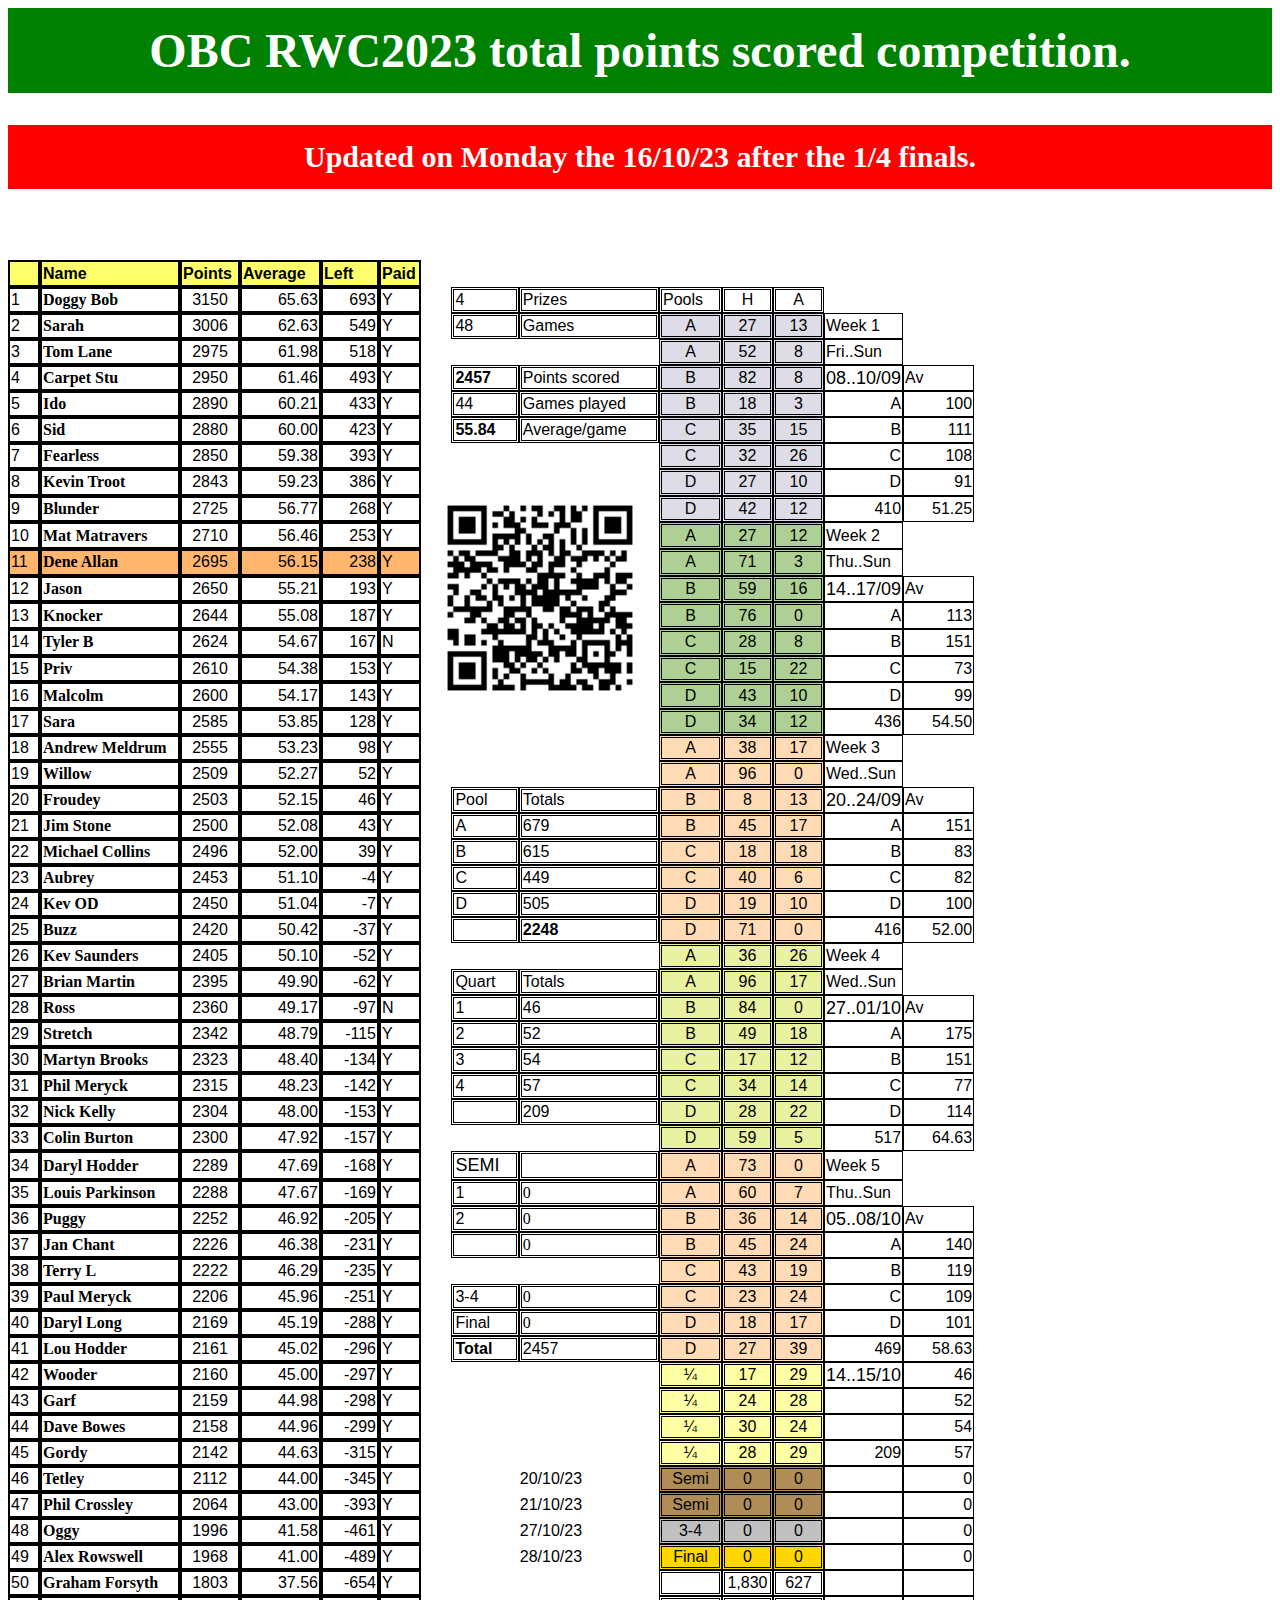
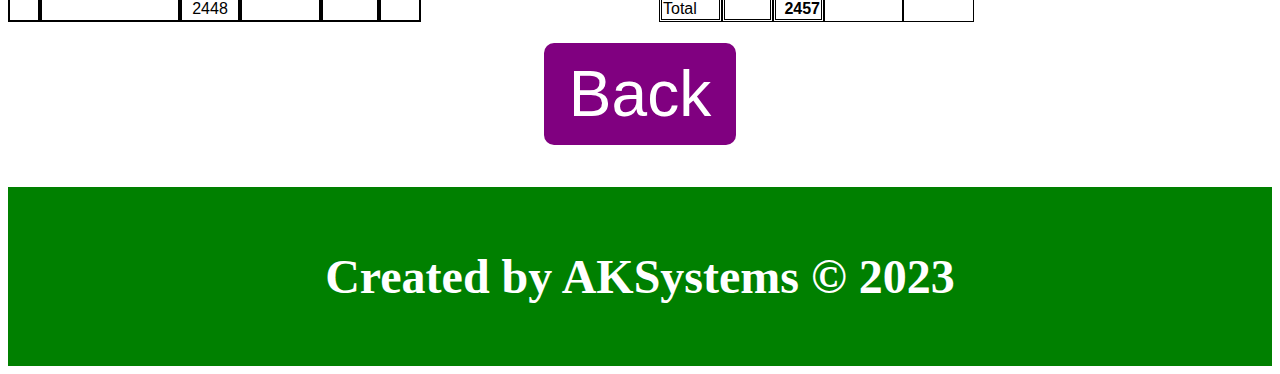
==== commit d32b063d: "New banner for semi finals and update" ====
--- a/entries.html
+++ b/entries.html
@@ -7,7 +7,7 @@
 	<title></title>
 	<meta name="generator" content="LibreOffice 6.4.5.2 (Windows)"/>
 	<meta name="created" content="2023-03-06T12:48:02.254000000"/>
-	<meta name="changed" content="2023-10-15T13:09:22.827000000"/>
+	<meta name="changed" content="2023-10-16T17:32:39.770000000"/>
 	
 	<style type="text/css">
 		body,div,table,thead,tbody,tfoot,tr,th,td,p { font-family:"Liberation Sans"; font-size:large }
@@ -89,7 +89,7 @@
 	<colgroup width="71"></colgroup>
 	<!-- <tr>
 		<td height="42" align="left" bgcolor="#92D050"><br></td>
-		<td align="left" bgcolor="#92D050"><font size=6>OBC RWC 2023 points competition Quarters</font></td>
+		<td align="left" bgcolor="#92D050"><font size=6>OBC RWC 2023 total points competition after quarters</font></td>
 		<td align="left" bgcolor="#92D050"><font size=6><br></font></td>
 		<td align="left" bgcolor="#92D050"><br></td>
 		<td align="left" bgcolor="#92D050"><br></td>
@@ -103,8 +103,8 @@
 		<td align="left" bgcolor="#92D050"><br></td>
 		<td align="left" bgcolor="#92D050"><br></td>
 	</tr> -->
-	<h1>OBC RWC 2023 total points scored competition</h1>
-	<h2>Last updated Sunday morning the 15/10/23</h2>
+	<h1>OBC RWC2023 total points scored competition.</h1>
+	<h2>Updated on Monday the 16/10/23 after the 1/4 finals.</h2>
 	<tr>
 		<td height="17" align="left"><br></td>
 		<td align="left"><br></td>
@@ -138,809 +138,809 @@
 		<td align="left"><br></td>
 	</tr>
 	<tr>
-		<td style="border-top: 1px double #000000; border-bottom: 1px double #000000; border-left: 1px double #000000; border-right: 1px double #000000" height="22" align="left" bgcolor="#FFFF6D"><br></td>
-		<td style="border-top: 1px double #000000; border-bottom: 1px double #000000; border-left: 1px double #000000; border-right: 1px double #000000" align="left" bgcolor="#FFFF6D"><b><font size=3>Name</font></b></td>
-		<td style="border-top: 1px double #000000; border-bottom: 1px double #000000; border-left: 1px double #000000; border-right: 1px double #000000" align="left" bgcolor="#FFFF6D"><b><font size=3>Points</font></b></td>
-		<td style="border-top: 1px double #000000; border-bottom: 1px double #000000; border-left: 1px double #000000; border-right: 1px double #000000" align="left" bgcolor="#FFFF6D"><b><font size=3>Average</font></b></td>
-		<td style="border-top: 1px double #000000; border-bottom: 1px double #000000; border-left: 1px double #000000; border-right: 1px double #000000" align="left" bgcolor="#FFFF6D"><b><font size=3>Left</font></b></td>
-		<td style="border-top: 1px double #000000; border-bottom: 1px double #000000; border-left: 1px double #000000; border-right: 1px double #000000" align="left" bgcolor="#FFFF6D"><b><font size=3>Paid</font></b></td>
-		<td align="left"><br></td>
-		<td align="left"><br></td>
-		<td align="left"><font size=3><br></font></td>
-		<td align="left"><br></td>
-		<td align="left"><br></td>
-		<td align="left"><br></td>
-		<td align="left"><br></td>
-		<td align="left"><br></td>
-	</tr>
-	<tr>
-		<td style="border-top: 1px double #000000; border-bottom: 1px double #000000; border-left: 1px double #000000; border-right: 1px double #000000" height="22" align="left" sdval="1" sdnum="2057;"><font size=3>1</font></td>
-		<td style="border-top: 1px double #000000; border-bottom: 1px double #000000; border-left: 1px double #000000; border-right: 1px double #000000" align="left"><b><font face="Calibri" size=3 color="#000000">Doggy  Bob</font></b></td>
-		<td style="border-top: 1px double #000000; border-bottom: 1px double #000000; border-left: 1px double #000000; border-right: 1px double #000000" align="center" sdval="3150" sdnum="2057;"><font size=3>3150</font></td>
-		<td style="border-top: 1px double #000000; border-bottom: 1px double #000000; border-left: 1px double #000000; border-right: 1px double #000000" align="right" sdval="65.625" sdnum="2057;0;#,##0.00"><font size=3>65.63</font></td>
-		<td style="border-top: 1px double #000000; border-bottom: 1px double #000000; border-left: 1px double #000000; border-right: 1px double #000000" align="right" sdval="804" sdnum="2057;0;#,##0"><font size=3>804</font></td>
-		<td style="border-top: 1px double #000000; border-bottom: 1px double #000000; border-left: 1px double #000000; border-right: 1px double #000000" align="left" sdnum="2057;0;#,##0"><font size=3>Y</font></td>
-		<td align="left"><font size=3><br></font></td>
-		<td style="border-top: 1px double #000000; border-bottom: 1px double #000000; border-left: 1px double #000000; border-right: 1px double #000000" align="left" sdval="4" sdnum="2057;"><font size=3>4</font></td>
-		<td style="border-top: 1px double #000000; border-bottom: 1px double #000000; border-left: 1px double #000000; border-right: 1px double #000000" align="left" sdnum="2057;0;HH:MM:SS"><font size=3>Prizes</font></td>
-		<td style="border-top: 1px double #000000; border-bottom: 1px double #000000; border-left: 1px double #000000; border-right: 1px double #000000" align="left"><font size=3>Pools</font></td>
-		<td style="border-top: 1px double #000000; border-bottom: 1px double #000000; border-left: 1px double #000000; border-right: 1px double #000000" align="center"><font size=3>H</font></td>
-		<td style="border-top: 1px double #000000; border-bottom: 1px double #000000; border-left: 1px double #000000; border-right: 1px double #000000" align="center"><font size=3>A</font></td>
-		<td align="left"><br></td>
-		<td align="left"><br></td>
-	</tr>
-	<tr>
-		<td style="border-top: 1px double #000000; border-bottom: 1px double #000000; border-left: 1px double #000000; border-right: 1px double #000000" height="22" align="left" sdval="2" sdnum="2057;"><font size=3>2</font></td>
-		<td style="border-top: 1px double #000000; border-bottom: 1px double #000000; border-left: 1px double #000000; border-right: 1px double #000000" align="left"><b><font face="Calibri" size=3 color="#000000">Sarah</font></b></td>
-		<td style="border-top: 1px double #000000; border-bottom: 1px double #000000; border-left: 1px double #000000; border-right: 1px double #000000" align="center" sdval="3006" sdnum="2057;"><font size=3>3006</font></td>
-		<td style="border-top: 1px double #000000; border-bottom: 1px double #000000; border-left: 1px double #000000; border-right: 1px double #000000" align="right" sdval="62.625" sdnum="2057;0;#,##0.00"><font size=3>62.63</font></td>
-		<td style="border-top: 1px double #000000; border-bottom: 1px double #000000; border-left: 1px double #000000; border-right: 1px double #000000" align="right" sdval="660" sdnum="2057;0;#,##0"><font size=3>660</font></td>
-		<td style="border-top: 1px double #000000; border-bottom: 1px double #000000; border-left: 1px double #000000; border-right: 1px double #000000" align="left" sdnum="2057;0;#,##0"><font size=3>Y</font></td>
-		<td align="left"><font size=3><br></font></td>
-		<td style="border-top: 1px double #000000; border-bottom: 1px double #000000; border-left: 1px double #000000; border-right: 1px double #000000" align="left" sdval="48" sdnum="2057;"><font size=3>48</font></td>
-		<td style="border-top: 1px double #000000; border-bottom: 1px double #000000; border-left: 1px double #000000; border-right: 1px double #000000" align="left" sdnum="2057;0;HH:MM:SS"><font size=3>Games</font></td>
-		<td style="border-top: 1px double #000000; border-bottom: 1px double #000000; border-left: 1px double #000000; border-right: 1px double #000000" align="center" bgcolor="#DEDCE6"><font size=3>A</font></td>
-		<td style="border-top: 1px double #000000; border-bottom: 1px double #000000; border-left: 1px double #000000; border-right: 1px double #000000" align="center" bgcolor="#DEDCE6" sdval="27" sdnum="2057;0;#,##0"><font size=3>27</font></td>
-		<td style="border-top: 1px double #000000; border-bottom: 1px double #000000; border-left: 1px double #000000; border-right: 1px double #000000" align="center" bgcolor="#DEDCE6" sdval="13" sdnum="2057;"><font size=3>13</font></td>
+		<td style="border-top: 2px double #000000; border-bottom: 2px double #000000; border-left: 2px double #000000; border-right: 2px double #000000" height="22" align="left" bgcolor="#FFFF6D"><br></td>
+		<td style="border-top: 2px double #000000; border-bottom: 2px double #000000; border-left: 2px double #000000; border-right: 2px double #000000" align="left" bgcolor="#FFFF6D"><b><font size=3>Name</font></b></td>
+		<td style="border-top: 2px double #000000; border-bottom: 2px double #000000; border-left: 2px double #000000; border-right: 2px double #000000" align="left" bgcolor="#FFFF6D"><b><font size=3>Points</font></b></td>
+		<td style="border-top: 2px double #000000; border-bottom: 2px double #000000; border-left: 2px double #000000; border-right: 2px double #000000" align="left" bgcolor="#FFFF6D"><b><font size=3>Average</font></b></td>
+		<td style="border-top: 2px double #000000; border-bottom: 2px double #000000; border-left: 2px double #000000; border-right: 2px double #000000" align="left" bgcolor="#FFFF6D"><b><font size=3>Left</font></b></td>
+		<td style="border-top: 2px double #000000; border-bottom: 2px double #000000; border-left: 2px double #000000; border-right: 2px double #000000" align="left" bgcolor="#FFFF6D"><b><font size=3>Paid</font></b></td>
+		<td align="left"><br></td>
+		<td align="left"><br></td>
+		<td align="left"><font size=3><br></font></td>
+		<td align="left"><br></td>
+		<td align="left"><br></td>
+		<td align="left"><br></td>
+		<td align="left"><br></td>
+		<td align="left"><br></td>
+	</tr>
+	<tr>
+		<td style="border-top: 2px double #000000; border-bottom: 2px double #000000; border-left: 2px double #000000; border-right: 2px double #000000" height="22" align="left" sdval="1" sdnum="2057;"><font size=3>1</font></td>
+		<td style="border-top: 2px double #000000; border-bottom: 2px double #000000; border-left: 2px double #000000; border-right: 2px double #000000" align="left"><b><font face="Calibri" size=3 color="#000000">Doggy  Bob</font></b></td>
+		<td style="border-top: 2px double #000000; border-bottom: 2px double #000000; border-left: 2px double #000000; border-right: 2px double #000000" align="center" sdval="3150" sdnum="2057;"><font size=3>3150</font></td>
+		<td style="border-top: 2px double #000000; border-bottom: 2px double #000000; border-left: 2px double #000000; border-right: 2px double #000000" align="right" sdval="65.625" sdnum="2057;0;#,##0.00"><font size=3>65.63</font></td>
+		<td style="border-top: 2px double #000000; border-bottom: 2px double #000000; border-left: 2px double #000000; border-right: 2px double #000000" align="right" sdval="693" sdnum="2057;0;#,##0"><font size=3>693</font></td>
+		<td style="border-top: 2px double #000000; border-bottom: 2px double #000000; border-left: 2px double #000000; border-right: 2px double #000000" align="left" sdnum="2057;0;#,##0"><font size=3>Y</font></td>
+		<td align="left"><font size=3><br></font></td>
+		<td style="border-top: 3px double #000000; border-bottom: 3px double #000000; border-left: 3px double #000000; border-right: 3px double #000000" align="left" sdval="4" sdnum="2057;"><font size=3>4</font></td>
+		<td style="border-top: 3px double #000000; border-bottom: 3px double #000000; border-left: 3px double #000000; border-right: 3px double #000000" align="left" sdnum="2057;0;HH:MM:SS"><font size=3>Prizes</font></td>
+		<td style="border-top: 3px double #000000; border-bottom: 3px double #000000; border-left: 3px double #000000; border-right: 3px double #000000" align="left"><font size=3>Pools</font></td>
+		<td style="border-top: 3px double #000000; border-bottom: 3px double #000000; border-left: 3px double #000000; border-right: 3px double #000000" align="center"><font size=3>H</font></td>
+		<td style="border-top: 3px double #000000; border-bottom: 3px double #000000; border-left: 3px double #000000; border-right: 3px double #000000" align="center"><font size=3>A</font></td>
+		<td align="left"><br></td>
+		<td align="left"><br></td>
+	</tr>
+	<tr>
+		<td style="border-top: 2px double #000000; border-bottom: 2px double #000000; border-left: 2px double #000000; border-right: 2px double #000000" height="22" align="left" sdval="2" sdnum="2057;"><font size=3>2</font></td>
+		<td style="border-top: 2px double #000000; border-bottom: 2px double #000000; border-left: 2px double #000000; border-right: 2px double #000000" align="left"><b><font face="Calibri" size=3 color="#000000">Sarah</font></b></td>
+		<td style="border-top: 2px double #000000; border-bottom: 2px double #000000; border-left: 2px double #000000; border-right: 2px double #000000" align="center" sdval="3006" sdnum="2057;"><font size=3>3006</font></td>
+		<td style="border-top: 2px double #000000; border-bottom: 2px double #000000; border-left: 2px double #000000; border-right: 2px double #000000" align="right" sdval="62.625" sdnum="2057;0;#,##0.00"><font size=3>62.63</font></td>
+		<td style="border-top: 2px double #000000; border-bottom: 2px double #000000; border-left: 2px double #000000; border-right: 2px double #000000" align="right" sdval="549" sdnum="2057;0;#,##0"><font size=3>549</font></td>
+		<td style="border-top: 2px double #000000; border-bottom: 2px double #000000; border-left: 2px double #000000; border-right: 2px double #000000" align="left" sdnum="2057;0;#,##0"><font size=3>Y</font></td>
+		<td align="left"><font size=3><br></font></td>
+		<td style="border-top: 3px double #000000; border-bottom: 3px double #000000; border-left: 3px double #000000; border-right: 3px double #000000" align="left" sdval="48" sdnum="2057;"><font size=3>48</font></td>
+		<td style="border-top: 3px double #000000; border-bottom: 3px double #000000; border-left: 3px double #000000; border-right: 3px double #000000" align="left" sdnum="2057;0;HH:MM:SS"><font size=3>Games</font></td>
+		<td style="border-top: 3px double #000000; border-bottom: 3px double #000000; border-left: 3px double #000000; border-right: 3px double #000000" align="center" bgcolor="#DEDCE6"><font size=3>A</font></td>
+		<td style="border-top: 3px double #000000; border-bottom: 3px double #000000; border-left: 3px double #000000; border-right: 3px double #000000" align="center" bgcolor="#DEDCE6" sdval="27" sdnum="2057;0;#,##0"><font size=3>27</font></td>
+		<td style="border-top: 3px double #000000; border-bottom: 3px double #000000; border-left: 3px double #000000; border-right: 3px double #000000" align="center" bgcolor="#DEDCE6" sdval="13" sdnum="2057;"><font size=3>13</font></td>
 		<td style="border-top: 1px double #000000; border-bottom: 1px double #000000; border-left: 1px double #000000; border-right: 1px double #000000" align="left"><font size=3>Week 1</font></td>
 		<td align="left"><br></td>
 	</tr>
 	<tr>
-		<td style="border-top: 1px double #000000; border-bottom: 1px double #000000; border-left: 1px double #000000; border-right: 1px double #000000" height="22" align="left" sdval="3" sdnum="2057;"><font size=3>3</font></td>
-		<td style="border-top: 1px double #000000; border-bottom: 1px double #000000; border-left: 1px double #000000; border-right: 1px double #000000" align="left"><b><font face="Calibri" size=3 color="#000000">Tom Lane</font></b></td>
-		<td style="border-top: 1px double #000000; border-bottom: 1px double #000000; border-left: 1px double #000000; border-right: 1px double #000000" align="center" sdval="2975" sdnum="2057;"><font size=3>2975</font></td>
-		<td style="border-top: 1px double #000000; border-bottom: 1px double #000000; border-left: 1px double #000000; border-right: 1px double #000000" align="right" sdval="61.9791666666667" sdnum="2057;0;#,##0.00"><font size=3>61.98</font></td>
-		<td style="border-top: 1px double #000000; border-bottom: 1px double #000000; border-left: 1px double #000000; border-right: 1px double #000000" align="right" sdval="629" sdnum="2057;0;#,##0"><font size=3>629</font></td>
-		<td style="border-top: 1px double #000000; border-bottom: 1px double #000000; border-left: 1px double #000000; border-right: 1px double #000000" align="left" sdnum="2057;0;#,##0"><font size=3>Y</font></td>
+		<td style="border-top: 2px double #000000; border-bottom: 2px double #000000; border-left: 2px double #000000; border-right: 2px double #000000" height="22" align="left" sdval="3" sdnum="2057;"><font size=3>3</font></td>
+		<td style="border-top: 2px double #000000; border-bottom: 2px double #000000; border-left: 2px double #000000; border-right: 2px double #000000" align="left"><b><font face="Calibri" size=3 color="#000000">Tom Lane</font></b></td>
+		<td style="border-top: 2px double #000000; border-bottom: 2px double #000000; border-left: 2px double #000000; border-right: 2px double #000000" align="center" sdval="2975" sdnum="2057;"><font size=3>2975</font></td>
+		<td style="border-top: 2px double #000000; border-bottom: 2px double #000000; border-left: 2px double #000000; border-right: 2px double #000000" align="right" sdval="61.9791666666667" sdnum="2057;0;#,##0.00"><font size=3>61.98</font></td>
+		<td style="border-top: 2px double #000000; border-bottom: 2px double #000000; border-left: 2px double #000000; border-right: 2px double #000000" align="right" sdval="518" sdnum="2057;0;#,##0"><font size=3>518</font></td>
+		<td style="border-top: 2px double #000000; border-bottom: 2px double #000000; border-left: 2px double #000000; border-right: 2px double #000000" align="left" sdnum="2057;0;#,##0"><font size=3>Y</font></td>
 		<td align="left"><font size=3><br></font></td>
 		<td align="left"><font size=3><br></font></td>
 		<td align="center"><font size=3><br></font></td>
-		<td style="border-top: 1px double #000000; border-bottom: 1px double #000000; border-left: 1px double #000000; border-right: 1px double #000000" align="center" bgcolor="#DEDCE6"><font size=3>A</font></td>
-		<td style="border-top: 1px double #000000; border-bottom: 1px double #000000; border-left: 1px double #000000; border-right: 1px double #000000" align="center" bgcolor="#DEDCE6" sdval="52" sdnum="2057;0;#,##0"><font size=3>52</font></td>
-		<td style="border-top: 1px double #000000; border-bottom: 1px double #000000; border-left: 1px double #000000; border-right: 1px double #000000" align="center" bgcolor="#DEDCE6" sdval="8" sdnum="2057;"><font size=3>8</font></td>
+		<td style="border-top: 3px double #000000; border-bottom: 3px double #000000; border-left: 3px double #000000; border-right: 3px double #000000" align="center" bgcolor="#DEDCE6"><font size=3>A</font></td>
+		<td style="border-top: 3px double #000000; border-bottom: 3px double #000000; border-left: 3px double #000000; border-right: 3px double #000000" align="center" bgcolor="#DEDCE6" sdval="52" sdnum="2057;0;#,##0"><font size=3>52</font></td>
+		<td style="border-top: 3px double #000000; border-bottom: 3px double #000000; border-left: 3px double #000000; border-right: 3px double #000000" align="center" bgcolor="#DEDCE6" sdval="8" sdnum="2057;"><font size=3>8</font></td>
 		<td style="border-top: 1px double #000000; border-bottom: 1px double #000000; border-left: 1px double #000000; border-right: 1px double #000000" align="left"><font size=3>Fri..Sun</font></td>
 		<td align="left"><br></td>
 	</tr>
 	<tr>
-		<td style="border-top: 1px double #000000; border-bottom: 1px double #000000; border-left: 1px double #000000; border-right: 1px double #000000" height="22" align="left" sdval="4" sdnum="2057;"><font size=3>4</font></td>
-		<td style="border-top: 1px double #000000; border-bottom: 1px double #000000; border-left: 1px double #000000; border-right: 1px double #000000" align="left"><b><font face="Calibri" size=3 color="#000000">Carpet Stu</font></b></td>
-		<td style="border-top: 1px double #000000; border-bottom: 1px double #000000; border-left: 1px double #000000; border-right: 1px double #000000" align="center" sdval="2950" sdnum="2057;"><font size=3>2950</font></td>
-		<td style="border-top: 1px double #000000; border-bottom: 1px double #000000; border-left: 1px double #000000; border-right: 1px double #000000" align="right" sdval="61.4583333333333" sdnum="2057;0;#,##0.00"><font size=3>61.46</font></td>
-		<td style="border-top: 1px double #000000; border-bottom: 1px double #000000; border-left: 1px double #000000; border-right: 1px double #000000" align="right" sdval="604" sdnum="2057;0;#,##0"><font size=3>604</font></td>
-		<td style="border-top: 1px double #000000; border-bottom: 1px double #000000; border-left: 1px double #000000; border-right: 1px double #000000" align="left" sdnum="2057;0;#,##0"><font size=3>Y</font></td>
-		<td align="left"><font size=3><br></font></td>
-		<td style="border-top: 1px double #000000; border-bottom: 1px double #000000; border-left: 1px double #000000; border-right: 1px double #000000" align="left" sdval="2346" sdnum="2057;"><b><font size=3>2346</font></b></td>
-		<td style="border-top: 1px double #000000; border-bottom: 1px double #000000; border-left: 1px double #000000; border-right: 1px double #000000" align="left"><font size=3>Points scored</font></td>
-		<td style="border-top: 1px double #000000; border-bottom: 1px double #000000; border-left: 1px double #000000; border-right: 1px double #000000" align="center" bgcolor="#DEDCE6"><font size=3>B</font></td>
-		<td style="border-top: 1px double #000000; border-bottom: 1px double #000000; border-left: 1px double #000000; border-right: 1px double #000000" align="center" bgcolor="#DEDCE6" sdval="82" sdnum="2057;0;#,##0"><font size=3>82</font></td>
-		<td style="border-top: 1px double #000000; border-bottom: 1px double #000000; border-left: 1px double #000000; border-right: 1px double #000000" align="center" bgcolor="#DEDCE6" sdval="8" sdnum="2057;"><font size=3>8</font></td>
+		<td style="border-top: 2px double #000000; border-bottom: 2px double #000000; border-left: 2px double #000000; border-right: 2px double #000000" height="22" align="left" sdval="4" sdnum="2057;"><font size=3>4</font></td>
+		<td style="border-top: 2px double #000000; border-bottom: 2px double #000000; border-left: 2px double #000000; border-right: 2px double #000000" align="left"><b><font face="Calibri" size=3 color="#000000">Carpet Stu</font></b></td>
+		<td style="border-top: 2px double #000000; border-bottom: 2px double #000000; border-left: 2px double #000000; border-right: 2px double #000000" align="center" sdval="2950" sdnum="2057;"><font size=3>2950</font></td>
+		<td style="border-top: 2px double #000000; border-bottom: 2px double #000000; border-left: 2px double #000000; border-right: 2px double #000000" align="right" sdval="61.4583333333333" sdnum="2057;0;#,##0.00"><font size=3>61.46</font></td>
+		<td style="border-top: 2px double #000000; border-bottom: 2px double #000000; border-left: 2px double #000000; border-right: 2px double #000000" align="right" sdval="493" sdnum="2057;0;#,##0"><font size=3>493</font></td>
+		<td style="border-top: 2px double #000000; border-bottom: 2px double #000000; border-left: 2px double #000000; border-right: 2px double #000000" align="left" sdnum="2057;0;#,##0"><font size=3>Y</font></td>
+		<td align="left"><font size=3><br></font></td>
+		<td style="border-top: 3px double #000000; border-bottom: 3px double #000000; border-left: 3px double #000000; border-right: 3px double #000000" align="left" sdval="2457" sdnum="2057;"><b><font size=3>2457</font></b></td>
+		<td style="border-top: 3px double #000000; border-bottom: 3px double #000000; border-left: 3px double #000000; border-right: 3px double #000000" align="left"><font size=3>Points scored</font></td>
+		<td style="border-top: 3px double #000000; border-bottom: 3px double #000000; border-left: 3px double #000000; border-right: 3px double #000000" align="center" bgcolor="#DEDCE6"><font size=3>B</font></td>
+		<td style="border-top: 3px double #000000; border-bottom: 3px double #000000; border-left: 3px double #000000; border-right: 3px double #000000" align="center" bgcolor="#DEDCE6" sdval="82" sdnum="2057;0;#,##0"><font size=3>82</font></td>
+		<td style="border-top: 3px double #000000; border-bottom: 3px double #000000; border-left: 3px double #000000; border-right: 3px double #000000" align="center" bgcolor="#DEDCE6" sdval="8" sdnum="2057;"><font size=3>8</font></td>
 		<td style="border-top: 1px double #000000; border-bottom: 1px double #000000; border-left: 1px double #000000; border-right: 1px double #000000" align="left">08..10/09</td>
 		<td style="border-top: 1px double #000000; border-bottom: 1px double #000000; border-left: 1px double #000000; border-right: 1px double #000000" align="left"><font size=3>Av</font></td>
 	</tr>
 	<tr>
-		<td style="border-top: 1px double #000000; border-bottom: 1px double #000000; border-left: 1px double #000000; border-right: 1px double #000000" height="22" align="left" sdval="5" sdnum="2057;"><font size=3>5</font></td>
-		<td style="border-top: 1px double #000000; border-bottom: 1px double #000000; border-left: 1px double #000000; border-right: 1px double #000000" align="left"><b><font face="Calibri" size=3 color="#000000">Ido</font></b></td>
-		<td style="border-top: 1px double #000000; border-bottom: 1px double #000000; border-left: 1px double #000000; border-right: 1px double #000000" align="center" sdval="2890" sdnum="2057;"><font size=3>2890</font></td>
-		<td style="border-top: 1px double #000000; border-bottom: 1px double #000000; border-left: 1px double #000000; border-right: 1px double #000000" align="right" sdval="60.2083333333333" sdnum="2057;0;#,##0.00"><font size=3>60.21</font></td>
-		<td style="border-top: 1px double #000000; border-bottom: 1px double #000000; border-left: 1px double #000000; border-right: 1px double #000000" align="right" sdval="544" sdnum="2057;0;#,##0"><font size=3>544</font></td>
-		<td style="border-top: 1px double #000000; border-bottom: 1px double #000000; border-left: 1px double #000000; border-right: 1px double #000000" align="left" sdnum="2057;0;#,##0"><font size=3>Y</font></td>
-		<td align="left"><font size=3><br></font></td>
-		<td style="border-top: 1px double #000000; border-bottom: 1px double #000000; border-left: 1px double #000000; border-right: 1px double #000000" align="left" sdval="42" sdnum="2057;"><font size=3>42</font></td>
-		<td style="border-top: 1px double #000000; border-bottom: 1px double #000000; border-left: 1px double #000000; border-right: 1px double #000000" align="left"><font size=3>Games played</font></td>
-		<td style="border-top: 1px double #000000; border-bottom: 1px double #000000; border-left: 1px double #000000; border-right: 1px double #000000" align="center" bgcolor="#DEDCE6"><font size=3>B</font></td>
-		<td style="border-top: 1px double #000000; border-bottom: 1px double #000000; border-left: 1px double #000000; border-right: 1px double #000000" align="center" bgcolor="#DEDCE6" sdval="18" sdnum="2057;0;#,##0"><font size=3>18</font></td>
-		<td style="border-top: 1px double #000000; border-bottom: 1px double #000000; border-left: 1px double #000000; border-right: 1px double #000000" align="center" bgcolor="#DEDCE6" sdval="3" sdnum="2057;"><font size=3>3</font></td>
+		<td style="border-top: 2px double #000000; border-bottom: 2px double #000000; border-left: 2px double #000000; border-right: 2px double #000000" height="22" align="left" sdval="5" sdnum="2057;"><font size=3>5</font></td>
+		<td style="border-top: 2px double #000000; border-bottom: 2px double #000000; border-left: 2px double #000000; border-right: 2px double #000000" align="left"><b><font face="Calibri" size=3 color="#000000">Ido</font></b></td>
+		<td style="border-top: 2px double #000000; border-bottom: 2px double #000000; border-left: 2px double #000000; border-right: 2px double #000000" align="center" sdval="2890" sdnum="2057;"><font size=3>2890</font></td>
+		<td style="border-top: 2px double #000000; border-bottom: 2px double #000000; border-left: 2px double #000000; border-right: 2px double #000000" align="right" sdval="60.2083333333333" sdnum="2057;0;#,##0.00"><font size=3>60.21</font></td>
+		<td style="border-top: 2px double #000000; border-bottom: 2px double #000000; border-left: 2px double #000000; border-right: 2px double #000000" align="right" sdval="433" sdnum="2057;0;#,##0"><font size=3>433</font></td>
+		<td style="border-top: 2px double #000000; border-bottom: 2px double #000000; border-left: 2px double #000000; border-right: 2px double #000000" align="left" sdnum="2057;0;#,##0"><font size=3>Y</font></td>
+		<td align="left"><font size=3><br></font></td>
+		<td style="border-top: 3px double #000000; border-bottom: 3px double #000000; border-left: 3px double #000000; border-right: 3px double #000000" align="left" sdval="44" sdnum="2057;"><font size=3>44</font></td>
+		<td style="border-top: 3px double #000000; border-bottom: 3px double #000000; border-left: 3px double #000000; border-right: 3px double #000000" align="left"><font size=3>Games played</font></td>
+		<td style="border-top: 3px double #000000; border-bottom: 3px double #000000; border-left: 3px double #000000; border-right: 3px double #000000" align="center" bgcolor="#DEDCE6"><font size=3>B</font></td>
+		<td style="border-top: 3px double #000000; border-bottom: 3px double #000000; border-left: 3px double #000000; border-right: 3px double #000000" align="center" bgcolor="#DEDCE6" sdval="18" sdnum="2057;0;#,##0"><font size=3>18</font></td>
+		<td style="border-top: 3px double #000000; border-bottom: 3px double #000000; border-left: 3px double #000000; border-right: 3px double #000000" align="center" bgcolor="#DEDCE6" sdval="3" sdnum="2057;"><font size=3>3</font></td>
 		<td style="border-top: 1px double #000000; border-bottom: 1px double #000000; border-left: 1px double #000000; border-right: 1px double #000000" align="right"><font size=3>A</font></td>
 		<td style="border-top: 1px double #000000; border-bottom: 1px double #000000; border-left: 1px double #000000; border-right: 1px double #000000" align="right" sdval="100" sdnum="2057;"><font size=3>100</font></td>
 	</tr>
 	<tr>
-		<td style="border-top: 1px double #000000; border-bottom: 1px double #000000; border-left: 1px double #000000; border-right: 1px double #000000" height="22" align="left" sdval="6" sdnum="2057;"><font size=3>6</font></td>
-		<td style="border-top: 1px double #000000; border-bottom: 1px double #000000; border-left: 1px double #000000; border-right: 1px double #000000" align="left"><b><font face="Calibri" size=3 color="#000000">Sid</font></b></td>
-		<td style="border-top: 1px double #000000; border-bottom: 1px double #000000; border-left: 1px double #000000; border-right: 1px double #000000" align="center" sdval="2880" sdnum="2057;"><font size=3>2880</font></td>
-		<td style="border-top: 1px double #000000; border-bottom: 1px double #000000; border-left: 1px double #000000; border-right: 1px double #000000" align="right" sdval="60" sdnum="2057;0;#,##0.00"><font size=3>60.00</font></td>
-		<td style="border-top: 1px double #000000; border-bottom: 1px double #000000; border-left: 1px double #000000; border-right: 1px double #000000" align="right" sdval="534" sdnum="2057;0;#,##0"><font size=3>534</font></td>
-		<td style="border-top: 1px double #000000; border-bottom: 1px double #000000; border-left: 1px double #000000; border-right: 1px double #000000" align="left" sdnum="2057;0;#,##0"><font size=3>Y</font></td>
-		<td align="left"><font size=3><br></font></td>
-		<td style="border-top: 1px double #000000; border-bottom: 1px double #000000; border-left: 1px double #000000; border-right: 1px double #000000" align="left" sdval="55.8571428571429" sdnum="2057;0;#,##0.00"><b><font size=3>55.86</font></b></td>
-		<td style="border-top: 1px double #000000; border-bottom: 1px double #000000; border-left: 1px double #000000; border-right: 1px double #000000" align="left"><font size=3>Average/game</font></td>
-		<td style="border-top: 1px double #000000; border-bottom: 1px double #000000; border-left: 1px double #000000; border-right: 1px double #000000" align="center" bgcolor="#DEDCE6"><font size=3>C</font></td>
-		<td style="border-top: 1px double #000000; border-bottom: 1px double #000000; border-left: 1px double #000000; border-right: 1px double #000000" align="center" bgcolor="#DEDCE6" sdval="35" sdnum="2057;0;#,##0"><font size=3>35</font></td>
-		<td style="border-top: 1px double #000000; border-bottom: 1px double #000000; border-left: 1px double #000000; border-right: 1px double #000000" align="center" bgcolor="#DEDCE6" sdval="15" sdnum="2057;"><font size=3>15</font></td>
+		<td style="border-top: 2px double #000000; border-bottom: 2px double #000000; border-left: 2px double #000000; border-right: 2px double #000000" height="22" align="left" sdval="6" sdnum="2057;"><font size=3>6</font></td>
+		<td style="border-top: 2px double #000000; border-bottom: 2px double #000000; border-left: 2px double #000000; border-right: 2px double #000000" align="left"><b><font face="Calibri" size=3 color="#000000">Sid</font></b></td>
+		<td style="border-top: 2px double #000000; border-bottom: 2px double #000000; border-left: 2px double #000000; border-right: 2px double #000000" align="center" sdval="2880" sdnum="2057;"><font size=3>2880</font></td>
+		<td style="border-top: 2px double #000000; border-bottom: 2px double #000000; border-left: 2px double #000000; border-right: 2px double #000000" align="right" sdval="60" sdnum="2057;0;#,##0.00"><font size=3>60.00</font></td>
+		<td style="border-top: 2px double #000000; border-bottom: 2px double #000000; border-left: 2px double #000000; border-right: 2px double #000000" align="right" sdval="423" sdnum="2057;0;#,##0"><font size=3>423</font></td>
+		<td style="border-top: 2px double #000000; border-bottom: 2px double #000000; border-left: 2px double #000000; border-right: 2px double #000000" align="left" sdnum="2057;0;#,##0"><font size=3>Y</font></td>
+		<td align="left"><font size=3><br></font></td>
+		<td style="border-top: 3px double #000000; border-bottom: 3px double #000000; border-left: 3px double #000000; border-right: 3px double #000000" align="left" sdval="55.8409090909091" sdnum="2057;0;#,##0.00"><b><font size=3>55.84</font></b></td>
+		<td style="border-top: 3px double #000000; border-bottom: 3px double #000000; border-left: 3px double #000000; border-right: 3px double #000000" align="left"><font size=3>Average/game</font></td>
+		<td style="border-top: 3px double #000000; border-bottom: 3px double #000000; border-left: 3px double #000000; border-right: 3px double #000000" align="center" bgcolor="#DEDCE6"><font size=3>C</font></td>
+		<td style="border-top: 3px double #000000; border-bottom: 3px double #000000; border-left: 3px double #000000; border-right: 3px double #000000" align="center" bgcolor="#DEDCE6" sdval="35" sdnum="2057;0;#,##0"><font size=3>35</font></td>
+		<td style="border-top: 3px double #000000; border-bottom: 3px double #000000; border-left: 3px double #000000; border-right: 3px double #000000" align="center" bgcolor="#DEDCE6" sdval="15" sdnum="2057;"><font size=3>15</font></td>
 		<td style="border-top: 1px double #000000; border-bottom: 1px double #000000; border-left: 1px double #000000; border-right: 1px double #000000" align="right"><font size=3>B</font></td>
 		<td style="border-top: 1px double #000000; border-bottom: 1px double #000000; border-left: 1px double #000000; border-right: 1px double #000000" align="right" sdval="111" sdnum="2057;"><font size=3>111</font></td>
 	</tr>
 	<tr>
-		<td style="border-top: 1px double #000000; border-bottom: 1px double #000000; border-left: 1px double #000000; border-right: 1px double #000000" height="22" align="left" sdval="7" sdnum="2057;"><font size=3>7</font></td>
-		<td style="border-top: 1px double #000000; border-bottom: 1px double #000000; border-left: 1px double #000000; border-right: 1px double #000000" align="left"><b><font face="Calibri" size=3 color="#000000">Fearless</font></b></td>
-		<td style="border-top: 1px double #000000; border-bottom: 1px double #000000; border-left: 1px double #000000; border-right: 1px double #000000" align="center" sdval="2850" sdnum="2057;"><font size=3>2850</font></td>
-		<td style="border-top: 1px double #000000; border-bottom: 1px double #000000; border-left: 1px double #000000; border-right: 1px double #000000" align="right" sdval="59.375" sdnum="2057;0;#,##0.00"><font size=3>59.38</font></td>
-		<td style="border-top: 1px double #000000; border-bottom: 1px double #000000; border-left: 1px double #000000; border-right: 1px double #000000" align="right" sdval="504" sdnum="2057;0;#,##0"><font size=3>504</font></td>
-		<td style="border-top: 1px double #000000; border-bottom: 1px double #000000; border-left: 1px double #000000; border-right: 1px double #000000" align="left" sdnum="2057;0;#,##0"><font size=3>Y</font></td>
-		<td align="left"><font size=3><br></font></td>
-		<td align="left"><br></td>
-		<td align="left"><br></td>
-		<td style="border-top: 1px double #000000; border-bottom: 1px double #000000; border-left: 1px double #000000; border-right: 1px double #000000" align="center" bgcolor="#DEDCE6"><font size=3>C</font></td>
-		<td style="border-top: 1px double #000000; border-bottom: 1px double #000000; border-left: 1px double #000000; border-right: 1px double #000000" align="center" bgcolor="#DEDCE6" sdval="32" sdnum="2057;0;#,##0"><font size=3>32</font></td>
-		<td style="border-top: 1px double #000000; border-bottom: 1px double #000000; border-left: 1px double #000000; border-right: 1px double #000000" align="center" bgcolor="#DEDCE6" sdval="26" sdnum="2057;"><font size=3>26</font></td>
+		<td style="border-top: 2px double #000000; border-bottom: 2px double #000000; border-left: 2px double #000000; border-right: 2px double #000000" height="22" align="left" sdval="7" sdnum="2057;"><font size=3>7</font></td>
+		<td style="border-top: 2px double #000000; border-bottom: 2px double #000000; border-left: 2px double #000000; border-right: 2px double #000000" align="left"><b><font face="Calibri" size=3 color="#000000">Fearless</font></b></td>
+		<td style="border-top: 2px double #000000; border-bottom: 2px double #000000; border-left: 2px double #000000; border-right: 2px double #000000" align="center" sdval="2850" sdnum="2057;"><font size=3>2850</font></td>
+		<td style="border-top: 2px double #000000; border-bottom: 2px double #000000; border-left: 2px double #000000; border-right: 2px double #000000" align="right" sdval="59.375" sdnum="2057;0;#,##0.00"><font size=3>59.38</font></td>
+		<td style="border-top: 2px double #000000; border-bottom: 2px double #000000; border-left: 2px double #000000; border-right: 2px double #000000" align="right" sdval="393" sdnum="2057;0;#,##0"><font size=3>393</font></td>
+		<td style="border-top: 2px double #000000; border-bottom: 2px double #000000; border-left: 2px double #000000; border-right: 2px double #000000" align="left" sdnum="2057;0;#,##0"><font size=3>Y</font></td>
+		<td align="left"><font size=3><br></font></td>
+		<td align="left"><br></td>
+		<td align="left"><br></td>
+		<td style="border-top: 3px double #000000; border-bottom: 3px double #000000; border-left: 3px double #000000; border-right: 3px double #000000" align="center" bgcolor="#DEDCE6"><font size=3>C</font></td>
+		<td style="border-top: 3px double #000000; border-bottom: 3px double #000000; border-left: 3px double #000000; border-right: 3px double #000000" align="center" bgcolor="#DEDCE6" sdval="32" sdnum="2057;0;#,##0"><font size=3>32</font></td>
+		<td style="border-top: 3px double #000000; border-bottom: 3px double #000000; border-left: 3px double #000000; border-right: 3px double #000000" align="center" bgcolor="#DEDCE6" sdval="26" sdnum="2057;"><font size=3>26</font></td>
 		<td style="border-top: 1px double #000000; border-bottom: 1px double #000000; border-left: 1px double #000000; border-right: 1px double #000000" align="right"><font size=3>C</font></td>
 		<td style="border-top: 1px double #000000; border-bottom: 1px double #000000; border-left: 1px double #000000; border-right: 1px double #000000" align="right" sdval="108" sdnum="2057;"><font size=3>108</font></td>
 	</tr>
 	<tr>
-		<td style="border-top: 1px double #000000; border-bottom: 1px double #000000; border-left: 1px double #000000; border-right: 1px double #000000" height="22" align="left" sdval="8" sdnum="2057;"><font size=3>8</font></td>
-		<td style="border-top: 1px double #000000; border-bottom: 1px double #000000; border-left: 1px double #000000; border-right: 1px double #000000" align="left"><b><font face="Calibri" size=3 color="#000000">Kevin Troot</font></b></td>
-		<td style="border-top: 1px double #000000; border-bottom: 1px double #000000; border-left: 1px double #000000; border-right: 1px double #000000" align="center" sdval="2843" sdnum="2057;"><font size=3>2843</font></td>
-		<td style="border-top: 1px double #000000; border-bottom: 1px double #000000; border-left: 1px double #000000; border-right: 1px double #000000" align="right" sdval="59.2291666666667" sdnum="2057;0;#,##0.00"><font size=3>59.23</font></td>
-		<td style="border-top: 1px double #000000; border-bottom: 1px double #000000; border-left: 1px double #000000; border-right: 1px double #000000" align="right" sdval="497" sdnum="2057;0;#,##0"><font size=3>497</font></td>
-		<td style="border-top: 1px double #000000; border-bottom: 1px double #000000; border-left: 1px double #000000; border-right: 1px double #000000" align="left" sdnum="2057;0;#,##0"><font size=3>Y</font></td>
+		<td style="border-top: 2px double #000000; border-bottom: 2px double #000000; border-left: 2px double #000000; border-right: 2px double #000000" height="22" align="left" sdval="8" sdnum="2057;"><font size=3>8</font></td>
+		<td style="border-top: 2px double #000000; border-bottom: 2px double #000000; border-left: 2px double #000000; border-right: 2px double #000000" align="left"><b><font face="Calibri" size=3 color="#000000">Kevin Troot</font></b></td>
+		<td style="border-top: 2px double #000000; border-bottom: 2px double #000000; border-left: 2px double #000000; border-right: 2px double #000000" align="center" sdval="2843" sdnum="2057;"><font size=3>2843</font></td>
+		<td style="border-top: 2px double #000000; border-bottom: 2px double #000000; border-left: 2px double #000000; border-right: 2px double #000000" align="right" sdval="59.2291666666667" sdnum="2057;0;#,##0.00"><font size=3>59.23</font></td>
+		<td style="border-top: 2px double #000000; border-bottom: 2px double #000000; border-left: 2px double #000000; border-right: 2px double #000000" align="right" sdval="386" sdnum="2057;0;#,##0"><font size=3>386</font></td>
+		<td style="border-top: 2px double #000000; border-bottom: 2px double #000000; border-left: 2px double #000000; border-right: 2px double #000000" align="left" sdnum="2057;0;#,##0"><font size=3>Y</font></td>
 		<td colspan=3 rowspan=9 align="left"><font size=3><br><img src="obcrwc2023.png" width=184 height=181 hspace=18 vspace=10>
 		</font></td>
-		<td style="border-top: 1px double #000000; border-bottom: 1px double #000000; border-left: 1px double #000000; border-right: 1px double #000000" align="center" bgcolor="#DEDCE6"><font size=3>D</font></td>
-		<td style="border-top: 1px double #000000; border-bottom: 1px double #000000; border-left: 1px double #000000; border-right: 1px double #000000" align="center" bgcolor="#DEDCE6" sdval="27" sdnum="2057;0;#,##0"><font size=3>27</font></td>
-		<td style="border-top: 1px double #000000; border-bottom: 1px double #000000; border-left: 1px double #000000; border-right: 1px double #000000" align="center" bgcolor="#DEDCE6" sdval="10" sdnum="2057;"><font size=3>10</font></td>
+		<td style="border-top: 3px double #000000; border-bottom: 3px double #000000; border-left: 3px double #000000; border-right: 3px double #000000" align="center" bgcolor="#DEDCE6"><font size=3>D</font></td>
+		<td style="border-top: 3px double #000000; border-bottom: 3px double #000000; border-left: 3px double #000000; border-right: 3px double #000000" align="center" bgcolor="#DEDCE6" sdval="27" sdnum="2057;0;#,##0"><font size=3>27</font></td>
+		<td style="border-top: 3px double #000000; border-bottom: 3px double #000000; border-left: 3px double #000000; border-right: 3px double #000000" align="center" bgcolor="#DEDCE6" sdval="10" sdnum="2057;"><font size=3>10</font></td>
 		<td style="border-top: 1px double #000000; border-bottom: 1px double #000000; border-left: 1px double #000000; border-right: 1px double #000000" align="right"><font size=3>D</font></td>
 		<td style="border-top: 1px double #000000; border-bottom: 1px double #000000; border-left: 1px double #000000; border-right: 1px double #000000" align="right" sdval="91" sdnum="2057;"><font size=3>91</font></td>
 	</tr>
 	<tr>
-		<td style="border-top: 1px double #000000; border-bottom: 1px double #000000; border-left: 1px double #000000; border-right: 1px double #000000" height="22" align="left" sdval="9" sdnum="2057;"><font size=3>9</font></td>
-		<td style="border-top: 1px double #000000; border-bottom: 1px double #000000; border-left: 1px double #000000; border-right: 1px double #000000" align="left"><b><font face="Calibri" size=3 color="#000000">Blunder</font></b></td>
-		<td style="border-top: 1px double #000000; border-bottom: 1px double #000000; border-left: 1px double #000000; border-right: 1px double #000000" align="center" sdval="2725" sdnum="2057;"><font size=3>2725</font></td>
-		<td style="border-top: 1px double #000000; border-bottom: 1px double #000000; border-left: 1px double #000000; border-right: 1px double #000000" align="right" sdval="56.7708333333333" sdnum="2057;0;#,##0.00"><font size=3>56.77</font></td>
-		<td style="border-top: 1px double #000000; border-bottom: 1px double #000000; border-left: 1px double #000000; border-right: 1px double #000000" align="right" sdval="379" sdnum="2057;0;#,##0"><font size=3>379</font></td>
-		<td style="border-top: 1px double #000000; border-bottom: 1px double #000000; border-left: 1px double #000000; border-right: 1px double #000000" align="left" sdnum="2057;0;#,##0"><font size=3>Y</font></td>
-		<td style="border-top: 1px double #000000; border-bottom: 1px double #000000; border-left: 1px double #000000; border-right: 1px double #000000" align="center" bgcolor="#DEDCE6"><font size=3>D</font></td>
-		<td style="border-top: 1px double #000000; border-bottom: 1px double #000000; border-left: 1px double #000000; border-right: 1px double #000000" align="center" bgcolor="#DEDCE6" sdval="42" sdnum="2057;0;#,##0"><font size=3>42</font></td>
-		<td style="border-top: 1px double #000000; border-bottom: 1px double #000000; border-left: 1px double #000000; border-right: 1px double #000000" align="center" bgcolor="#DEDCE6" sdval="12" sdnum="2057;"><font size=3>12</font></td>
+		<td style="border-top: 2px double #000000; border-bottom: 2px double #000000; border-left: 2px double #000000; border-right: 2px double #000000" height="22" align="left" sdval="9" sdnum="2057;"><font size=3>9</font></td>
+		<td style="border-top: 2px double #000000; border-bottom: 2px double #000000; border-left: 2px double #000000; border-right: 2px double #000000" align="left"><b><font face="Calibri" size=3 color="#000000">Blunder</font></b></td>
+		<td style="border-top: 2px double #000000; border-bottom: 2px double #000000; border-left: 2px double #000000; border-right: 2px double #000000" align="center" sdval="2725" sdnum="2057;"><font size=3>2725</font></td>
+		<td style="border-top: 2px double #000000; border-bottom: 2px double #000000; border-left: 2px double #000000; border-right: 2px double #000000" align="right" sdval="56.7708333333333" sdnum="2057;0;#,##0.00"><font size=3>56.77</font></td>
+		<td style="border-top: 2px double #000000; border-bottom: 2px double #000000; border-left: 2px double #000000; border-right: 2px double #000000" align="right" sdval="268" sdnum="2057;0;#,##0"><font size=3>268</font></td>
+		<td style="border-top: 2px double #000000; border-bottom: 2px double #000000; border-left: 2px double #000000; border-right: 2px double #000000" align="left" sdnum="2057;0;#,##0"><font size=3>Y</font></td>
+		<td style="border-top: 3px double #000000; border-bottom: 3px double #000000; border-left: 3px double #000000; border-right: 3px double #000000" align="center" bgcolor="#DEDCE6"><font size=3>D</font></td>
+		<td style="border-top: 3px double #000000; border-bottom: 3px double #000000; border-left: 3px double #000000; border-right: 3px double #000000" align="center" bgcolor="#DEDCE6" sdval="42" sdnum="2057;0;#,##0"><font size=3>42</font></td>
+		<td style="border-top: 3px double #000000; border-bottom: 3px double #000000; border-left: 3px double #000000; border-right: 3px double #000000" align="center" bgcolor="#DEDCE6" sdval="12" sdnum="2057;"><font size=3>12</font></td>
 		<td style="border-top: 1px double #000000; border-bottom: 1px double #000000; border-left: 1px double #000000; border-right: 1px double #000000" align="right" sdval="410" sdnum="2057;"><font size=3>410</font></td>
 		<td style="border-top: 1px double #000000; border-bottom: 1px double #000000; border-left: 1px double #000000; border-right: 1px double #000000" align="right" sdval="51.25" sdnum="2057;"><font size=3>51.25</font></td>
 	</tr>
 	<tr>
-		<td style="border-top: 1px double #000000; border-bottom: 1px double #000000; border-left: 1px double #000000; border-right: 1px double #000000" height="22" align="left" sdval="10" sdnum="2057;"><font size=3>10</font></td>
-		<td style="border-top: 1px double #000000; border-bottom: 1px double #000000; border-left: 1px double #000000; border-right: 1px double #000000" align="left"><b><font face="Calibri" size=3 color="#000000">Mat Matravers</font></b></td>
-		<td style="border-top: 1px double #000000; border-bottom: 1px double #000000; border-left: 1px double #000000; border-right: 1px double #000000" align="center" sdval="2710" sdnum="2057;"><font size=3>2710</font></td>
-		<td style="border-top: 1px double #000000; border-bottom: 1px double #000000; border-left: 1px double #000000; border-right: 1px double #000000" align="right" sdval="56.4583333333333" sdnum="2057;0;#,##0.00"><font size=3>56.46</font></td>
-		<td style="border-top: 1px double #000000; border-bottom: 1px double #000000; border-left: 1px double #000000; border-right: 1px double #000000" align="right" sdval="364" sdnum="2057;0;#,##0"><font size=3>364</font></td>
-		<td style="border-top: 1px double #000000; border-bottom: 1px double #000000; border-left: 1px double #000000; border-right: 1px double #000000" align="left" sdnum="2057;0;#,##0"><font size=3>Y</font></td>
-		<td style="border-top: 1px double #000000; border-bottom: 1px double #000000; border-left: 1px double #000000; border-right: 1px double #000000" align="center" bgcolor="#AFD095"><font size=3>A</font></td>
-		<td style="border-top: 1px double #000000; border-bottom: 1px double #000000; border-left: 1px double #000000; border-right: 1px double #000000" align="center" bgcolor="#AFD095" sdval="27" sdnum="2057;0;#,##0"><font size=3>27</font></td>
-		<td style="border-top: 1px double #000000; border-bottom: 1px double #000000; border-left: 1px double #000000; border-right: 1px double #000000" align="center" bgcolor="#AFD095" sdval="12" sdnum="2057;"><font size=3>12</font></td>
+		<td style="border-top: 2px double #000000; border-bottom: 2px double #000000; border-left: 2px double #000000; border-right: 2px double #000000" height="22" align="left" sdval="10" sdnum="2057;"><font size=3>10</font></td>
+		<td style="border-top: 2px double #000000; border-bottom: 2px double #000000; border-left: 2px double #000000; border-right: 2px double #000000" align="left"><b><font face="Calibri" size=3 color="#000000">Mat Matravers</font></b></td>
+		<td style="border-top: 2px double #000000; border-bottom: 2px double #000000; border-left: 2px double #000000; border-right: 2px double #000000" align="center" sdval="2710" sdnum="2057;"><font size=3>2710</font></td>
+		<td style="border-top: 2px double #000000; border-bottom: 2px double #000000; border-left: 2px double #000000; border-right: 2px double #000000" align="right" sdval="56.4583333333333" sdnum="2057;0;#,##0.00"><font size=3>56.46</font></td>
+		<td style="border-top: 2px double #000000; border-bottom: 2px double #000000; border-left: 2px double #000000; border-right: 2px double #000000" align="right" sdval="253" sdnum="2057;0;#,##0"><font size=3>253</font></td>
+		<td style="border-top: 2px double #000000; border-bottom: 2px double #000000; border-left: 2px double #000000; border-right: 2px double #000000" align="left" sdnum="2057;0;#,##0"><font size=3>Y</font></td>
+		<td style="border-top: 3px double #000000; border-bottom: 3px double #000000; border-left: 3px double #000000; border-right: 3px double #000000" align="center" bgcolor="#AFD095"><font size=3>A</font></td>
+		<td style="border-top: 3px double #000000; border-bottom: 3px double #000000; border-left: 3px double #000000; border-right: 3px double #000000" align="center" bgcolor="#AFD095" sdval="27" sdnum="2057;0;#,##0"><font size=3>27</font></td>
+		<td style="border-top: 3px double #000000; border-bottom: 3px double #000000; border-left: 3px double #000000; border-right: 3px double #000000" align="center" bgcolor="#AFD095" sdval="12" sdnum="2057;"><font size=3>12</font></td>
 		<td style="border-top: 1px double #000000; border-bottom: 1px double #000000; border-left: 1px double #000000; border-right: 1px double #000000" align="left"><font size=3>Week 2</font></td>
 		<td align="left"><br></td>
 	</tr>
 	<tr>
-		<td style="border-top: 1px double #000000; border-bottom: 1px double #000000; border-left: 1px double #000000; border-right: 1px double #000000" height="22" align="left" bgcolor="#FFB66C" sdval="11" sdnum="2057;"><font size=3>11</font></td>
-		<td style="border-top: 1px double #000000; border-bottom: 1px double #000000; border-left: 1px double #000000; border-right: 1px double #000000" align="left" bgcolor="#FFB66C"><b><font face="Calibri" size=3 color="#000000">Dene Allan</font></b></td>
-		<td style="border-top: 1px double #000000; border-bottom: 1px double #000000; border-left: 1px double #000000; border-right: 1px double #000000" align="center" bgcolor="#FFB66C" sdval="2695" sdnum="2057;"><font size=3>2695</font></td>
-		<td style="border-top: 1px double #000000; border-bottom: 1px double #000000; border-left: 1px double #000000; border-right: 1px double #000000" align="right" bgcolor="#FFB66C" sdval="56.1458333333333" sdnum="2057;0;#,##0.00"><font size=3>56.15</font></td>
-		<td style="border-top: 1px double #000000; border-bottom: 1px double #000000; border-left: 1px double #000000; border-right: 1px double #000000" align="right" bgcolor="#FFB66C" sdval="349" sdnum="2057;0;#,##0"><font size=3>349</font></td>
-		<td style="border-top: 1px double #000000; border-bottom: 1px double #000000; border-left: 1px double #000000; border-right: 1px double #000000" align="left" bgcolor="#FFB66C" sdnum="2057;0;#,##0"><font size=3>Y</font></td>
-		<td style="border-top: 1px double #000000; border-bottom: 1px double #000000; border-left: 1px double #000000; border-right: 1px double #000000" align="center" bgcolor="#AFD095"><font size=3>A</font></td>
-		<td style="border-top: 1px double #000000; border-bottom: 1px double #000000; border-left: 1px double #000000; border-right: 1px double #000000" align="center" bgcolor="#AFD095" sdval="71" sdnum="2057;0;#,##0"><font size=3>71</font></td>
-		<td style="border-top: 1px double #000000; border-bottom: 1px double #000000; border-left: 1px double #000000; border-right: 1px double #000000" align="center" bgcolor="#AFD095" sdval="3" sdnum="2057;"><font size=3>3</font></td>
+		<td style="border-top: 2px double #000000; border-bottom: 2px double #000000; border-left: 2px double #000000; border-right: 2px double #000000" height="22" align="left" bgcolor="#FFB66C" sdval="11" sdnum="2057;"><font size=3>11</font></td>
+		<td style="border-top: 2px double #000000; border-bottom: 2px double #000000; border-left: 2px double #000000; border-right: 2px double #000000" align="left" bgcolor="#FFB66C"><b><font face="Calibri" size=3 color="#000000">Dene Allan</font></b></td>
+		<td style="border-top: 2px double #000000; border-bottom: 2px double #000000; border-left: 2px double #000000; border-right: 2px double #000000" align="center" bgcolor="#FFB66C" sdval="2695" sdnum="2057;"><font size=3>2695</font></td>
+		<td style="border-top: 2px double #000000; border-bottom: 2px double #000000; border-left: 2px double #000000; border-right: 2px double #000000" align="right" bgcolor="#FFB66C" sdval="56.1458333333333" sdnum="2057;0;#,##0.00"><font size=3>56.15</font></td>
+		<td style="border-top: 2px double #000000; border-bottom: 2px double #000000; border-left: 2px double #000000; border-right: 2px double #000000" align="right" bgcolor="#FFB66C" sdval="238" sdnum="2057;0;#,##0"><font size=3>238</font></td>
+		<td style="border-top: 2px double #000000; border-bottom: 2px double #000000; border-left: 2px double #000000; border-right: 2px double #000000" align="left" bgcolor="#FFB66C" sdnum="2057;0;#,##0"><font size=3>Y</font></td>
+		<td style="border-top: 3px double #000000; border-bottom: 3px double #000000; border-left: 3px double #000000; border-right: 3px double #000000" align="center" bgcolor="#AFD095"><font size=3>A</font></td>
+		<td style="border-top: 3px double #000000; border-bottom: 3px double #000000; border-left: 3px double #000000; border-right: 3px double #000000" align="center" bgcolor="#AFD095" sdval="71" sdnum="2057;0;#,##0"><font size=3>71</font></td>
+		<td style="border-top: 3px double #000000; border-bottom: 3px double #000000; border-left: 3px double #000000; border-right: 3px double #000000" align="center" bgcolor="#AFD095" sdval="3" sdnum="2057;"><font size=3>3</font></td>
 		<td style="border-top: 1px double #000000; border-bottom: 1px double #000000; border-left: 1px double #000000; border-right: 1px solid #000000" align="left"><font size=3>Thu..Sun</font></td>
 		<td align="left"><br></td>
 	</tr>
 	<tr>
-		<td style="border-top: 1px double #000000; border-bottom: 1px double #000000; border-left: 1px double #000000; border-right: 1px double #000000" height="22" align="left" sdval="12" sdnum="2057;"><font size=3>12</font></td>
-		<td style="border-top: 1px double #000000; border-bottom: 1px double #000000; border-left: 1px double #000000; border-right: 1px double #000000" align="left"><b><font face="Calibri" size=3 color="#000000">Jason</font></b></td>
-		<td style="border-top: 1px double #000000; border-bottom: 1px double #000000; border-left: 1px double #000000; border-right: 1px double #000000" align="center" sdval="2650" sdnum="2057;"><font size=3>2650</font></td>
-		<td style="border-top: 1px double #000000; border-bottom: 1px double #000000; border-left: 1px double #000000; border-right: 1px double #000000" align="right" sdval="55.2083333333333" sdnum="2057;0;#,##0.00"><font size=3>55.21</font></td>
-		<td style="border-top: 1px double #000000; border-bottom: 1px double #000000; border-left: 1px double #000000; border-right: 1px double #000000" align="right" sdval="304" sdnum="2057;0;#,##0"><font size=3>304</font></td>
-		<td style="border-top: 1px double #000000; border-bottom: 1px double #000000; border-left: 1px double #000000; border-right: 1px double #000000" align="left" sdnum="2057;0;#,##0"><font size=3>Y</font></td>
-		<td style="border-top: 1px double #000000; border-bottom: 1px double #000000; border-left: 1px double #000000; border-right: 1px double #000000" align="center" bgcolor="#AFD095"><font size=3>B</font></td>
-		<td style="border-top: 1px double #000000; border-bottom: 1px double #000000; border-left: 1px double #000000; border-right: 1px double #000000" align="center" bgcolor="#AFD095" sdval="59" sdnum="2057;0;#,##0"><font size=3>59</font></td>
-		<td style="border-top: 1px double #000000; border-bottom: 1px double #000000; border-left: 1px double #000000; border-right: 1px double #000000" align="center" bgcolor="#AFD095" sdval="16" sdnum="2057;"><font size=3>16</font></td>
+		<td style="border-top: 2px double #000000; border-bottom: 2px double #000000; border-left: 2px double #000000; border-right: 2px double #000000" height="22" align="left" sdval="12" sdnum="2057;"><font size=3>12</font></td>
+		<td style="border-top: 2px double #000000; border-bottom: 2px double #000000; border-left: 2px double #000000; border-right: 2px double #000000" align="left"><b><font face="Calibri" size=3 color="#000000">Jason</font></b></td>
+		<td style="border-top: 2px double #000000; border-bottom: 2px double #000000; border-left: 2px double #000000; border-right: 2px double #000000" align="center" sdval="2650" sdnum="2057;"><font size=3>2650</font></td>
+		<td style="border-top: 2px double #000000; border-bottom: 2px double #000000; border-left: 2px double #000000; border-right: 2px double #000000" align="right" sdval="55.2083333333333" sdnum="2057;0;#,##0.00"><font size=3>55.21</font></td>
+		<td style="border-top: 2px double #000000; border-bottom: 2px double #000000; border-left: 2px double #000000; border-right: 2px double #000000" align="right" sdval="193" sdnum="2057;0;#,##0"><font size=3>193</font></td>
+		<td style="border-top: 2px double #000000; border-bottom: 2px double #000000; border-left: 2px double #000000; border-right: 2px double #000000" align="left" sdnum="2057;0;#,##0"><font size=3>Y</font></td>
+		<td style="border-top: 3px double #000000; border-bottom: 3px double #000000; border-left: 3px double #000000; border-right: 3px double #000000" align="center" bgcolor="#AFD095"><font size=3>B</font></td>
+		<td style="border-top: 3px double #000000; border-bottom: 3px double #000000; border-left: 3px double #000000; border-right: 3px double #000000" align="center" bgcolor="#AFD095" sdval="59" sdnum="2057;0;#,##0"><font size=3>59</font></td>
+		<td style="border-top: 3px double #000000; border-bottom: 3px double #000000; border-left: 3px double #000000; border-right: 3px double #000000" align="center" bgcolor="#AFD095" sdval="16" sdnum="2057;"><font size=3>16</font></td>
 		<td style="border-top: 1px double #000000; border-bottom: 1px double #000000; border-left: 1px double #000000; border-right: 1px double #000000" align="left">14..17/09</td>
 		<td style="border-top: 1px double #000000; border-bottom: 1px double #000000; border-left: 1px double #000000; border-right: 1px double #000000" align="left"><font size=3>Av</font></td>
 	</tr>
 	<tr>
-		<td style="border-top: 1px double #000000; border-bottom: 1px double #000000; border-left: 1px double #000000; border-right: 1px double #000000" height="22" align="left" sdval="13" sdnum="2057;"><font size=3>13</font></td>
-		<td style="border-top: 1px double #000000; border-bottom: 1px double #000000; border-left: 1px double #000000; border-right: 1px double #000000" align="left"><b><font face="Calibri" size=3 color="#000000">Knocker</font></b></td>
-		<td style="border-top: 1px double #000000; border-bottom: 1px double #000000; border-left: 1px double #000000; border-right: 1px double #000000" align="center" sdval="2644" sdnum="2057;"><font size=3>2644</font></td>
-		<td style="border-top: 1px double #000000; border-bottom: 1px double #000000; border-left: 1px double #000000; border-right: 1px double #000000" align="right" sdval="55.0833333333333" sdnum="2057;0;#,##0.00"><font size=3>55.08</font></td>
-		<td style="border-top: 1px double #000000; border-bottom: 1px double #000000; border-left: 1px double #000000; border-right: 1px double #000000" align="right" sdval="298" sdnum="2057;0;#,##0"><font size=3>298</font></td>
-		<td style="border-top: 1px double #000000; border-bottom: 1px double #000000; border-left: 1px double #000000; border-right: 1px double #000000" align="left" sdnum="2057;0;#,##0"><font size=3>Y</font></td>
-		<td style="border-top: 1px double #000000; border-bottom: 1px double #000000; border-left: 1px double #000000; border-right: 1px double #000000" align="center" bgcolor="#AFD095"><font size=3>B</font></td>
-		<td style="border-top: 1px double #000000; border-bottom: 1px double #000000; border-left: 1px double #000000; border-right: 1px double #000000" align="center" bgcolor="#AFD095" sdval="76" sdnum="2057;0;#,##0"><font size=3>76</font></td>
-		<td style="border-top: 1px double #000000; border-bottom: 1px double #000000; border-left: 1px double #000000; border-right: 1px double #000000" align="center" bgcolor="#AFD095" sdval="0" sdnum="2057;"><font size=3>0</font></td>
+		<td style="border-top: 2px double #000000; border-bottom: 2px double #000000; border-left: 2px double #000000; border-right: 2px double #000000" height="22" align="left" sdval="13" sdnum="2057;"><font size=3>13</font></td>
+		<td style="border-top: 2px double #000000; border-bottom: 2px double #000000; border-left: 2px double #000000; border-right: 2px double #000000" align="left"><b><font face="Calibri" size=3 color="#000000">Knocker</font></b></td>
+		<td style="border-top: 2px double #000000; border-bottom: 2px double #000000; border-left: 2px double #000000; border-right: 2px double #000000" align="center" sdval="2644" sdnum="2057;"><font size=3>2644</font></td>
+		<td style="border-top: 2px double #000000; border-bottom: 2px double #000000; border-left: 2px double #000000; border-right: 2px double #000000" align="right" sdval="55.0833333333333" sdnum="2057;0;#,##0.00"><font size=3>55.08</font></td>
+		<td style="border-top: 2px double #000000; border-bottom: 2px double #000000; border-left: 2px double #000000; border-right: 2px double #000000" align="right" sdval="187" sdnum="2057;0;#,##0"><font size=3>187</font></td>
+		<td style="border-top: 2px double #000000; border-bottom: 2px double #000000; border-left: 2px double #000000; border-right: 2px double #000000" align="left" sdnum="2057;0;#,##0"><font size=3>Y</font></td>
+		<td style="border-top: 3px double #000000; border-bottom: 3px double #000000; border-left: 3px double #000000; border-right: 3px double #000000" align="center" bgcolor="#AFD095"><font size=3>B</font></td>
+		<td style="border-top: 3px double #000000; border-bottom: 3px double #000000; border-left: 3px double #000000; border-right: 3px double #000000" align="center" bgcolor="#AFD095" sdval="76" sdnum="2057;0;#,##0"><font size=3>76</font></td>
+		<td style="border-top: 3px double #000000; border-bottom: 3px double #000000; border-left: 3px double #000000; border-right: 3px double #000000" align="center" bgcolor="#AFD095" sdval="0" sdnum="2057;"><font size=3>0</font></td>
 		<td style="border-top: 1px double #000000; border-bottom: 1px double #000000; border-left: 1px double #000000; border-right: 1px double #000000" align="right"><font size=3>A</font></td>
 		<td style="border-top: 1px double #000000; border-bottom: 1px double #000000; border-left: 1px double #000000; border-right: 1px double #000000" align="right" sdval="113" sdnum="2057;"><font size=3>113</font></td>
 	</tr>
 	<tr>
-		<td style="border-top: 1px double #000000; border-bottom: 1px double #000000; border-left: 1px double #000000; border-right: 1px double #000000" height="22" align="left" sdval="14" sdnum="2057;"><font size=3>14</font></td>
-		<td style="border-top: 1px double #000000; border-bottom: 1px double #000000; border-left: 1px double #000000; border-right: 1px double #000000" align="left"><b><font face="Calibri" size=3 color="#000000">Tyler B</font></b></td>
-		<td style="border-top: 1px double #000000; border-bottom: 1px double #000000; border-left: 1px double #000000; border-right: 1px double #000000" align="center" sdval="2624" sdnum="2057;"><font size=3>2624</font></td>
-		<td style="border-top: 1px double #000000; border-bottom: 1px double #000000; border-left: 1px double #000000; border-right: 1px double #000000" align="right" sdval="54.6666666666667" sdnum="2057;0;#,##0.00"><font size=3>54.67</font></td>
-		<td style="border-top: 1px double #000000; border-bottom: 1px double #000000; border-left: 1px double #000000; border-right: 1px double #000000" align="right" sdval="278" sdnum="2057;0;#,##0"><font size=3>278</font></td>
-		<td style="border-top: 1px double #000000; border-bottom: 1px double #000000; border-left: 1px double #000000; border-right: 1px double #000000" align="left" sdnum="2057;0;#,##0"><font size=3>N</font></td>
-		<td style="border-top: 1px double #000000; border-bottom: 1px double #000000; border-left: 1px double #000000; border-right: 1px double #000000" align="center" bgcolor="#AFD095"><font size=3>C</font></td>
-		<td style="border-top: 1px double #000000; border-bottom: 1px double #000000; border-left: 1px double #000000; border-right: 1px double #000000" align="center" bgcolor="#AFD095" sdval="28" sdnum="2057;0;#,##0"><font size=3>28</font></td>
-		<td style="border-top: 1px double #000000; border-bottom: 1px double #000000; border-left: 1px double #000000; border-right: 1px double #000000" align="center" bgcolor="#AFD095" sdval="8" sdnum="2057;"><font size=3>8</font></td>
+		<td style="border-top: 2px double #000000; border-bottom: 2px double #000000; border-left: 2px double #000000; border-right: 2px double #000000" height="22" align="left" sdval="14" sdnum="2057;"><font size=3>14</font></td>
+		<td style="border-top: 2px double #000000; border-bottom: 2px double #000000; border-left: 2px double #000000; border-right: 2px double #000000" align="left"><b><font face="Calibri" size=3 color="#000000">Tyler B</font></b></td>
+		<td style="border-top: 2px double #000000; border-bottom: 2px double #000000; border-left: 2px double #000000; border-right: 2px double #000000" align="center" sdval="2624" sdnum="2057;"><font size=3>2624</font></td>
+		<td style="border-top: 2px double #000000; border-bottom: 2px double #000000; border-left: 2px double #000000; border-right: 2px double #000000" align="right" sdval="54.6666666666667" sdnum="2057;0;#,##0.00"><font size=3>54.67</font></td>
+		<td style="border-top: 2px double #000000; border-bottom: 2px double #000000; border-left: 2px double #000000; border-right: 2px double #000000" align="right" sdval="167" sdnum="2057;0;#,##0"><font size=3>167</font></td>
+		<td style="border-top: 2px double #000000; border-bottom: 2px double #000000; border-left: 2px double #000000; border-right: 2px double #000000" align="left" sdnum="2057;0;#,##0"><font size=3>N</font></td>
+		<td style="border-top: 3px double #000000; border-bottom: 3px double #000000; border-left: 3px double #000000; border-right: 3px double #000000" align="center" bgcolor="#AFD095"><font size=3>C</font></td>
+		<td style="border-top: 3px double #000000; border-bottom: 3px double #000000; border-left: 3px double #000000; border-right: 3px double #000000" align="center" bgcolor="#AFD095" sdval="28" sdnum="2057;0;#,##0"><font size=3>28</font></td>
+		<td style="border-top: 3px double #000000; border-bottom: 3px double #000000; border-left: 3px double #000000; border-right: 3px double #000000" align="center" bgcolor="#AFD095" sdval="8" sdnum="2057;"><font size=3>8</font></td>
 		<td style="border-top: 1px double #000000; border-bottom: 1px double #000000; border-left: 1px double #000000; border-right: 1px double #000000" align="right"><font size=3>B</font></td>
 		<td style="border-top: 1px double #000000; border-bottom: 1px double #000000; border-left: 1px double #000000; border-right: 1px double #000000" align="right" sdval="151" sdnum="2057;"><font size=3>151</font></td>
 	</tr>
 	<tr>
-		<td style="border-top: 1px double #000000; border-bottom: 1px double #000000; border-left: 1px double #000000; border-right: 1px double #000000" height="22" align="left" sdval="15" sdnum="2057;"><font size=3>15</font></td>
-		<td style="border-top: 1px double #000000; border-bottom: 1px double #000000; border-left: 1px double #000000; border-right: 1px double #000000" align="left"><b><font face="Calibri" size=3 color="#000000">Priv</font></b></td>
-		<td style="border-top: 1px double #000000; border-bottom: 1px double #000000; border-left: 1px double #000000; border-right: 1px double #000000" align="center" sdval="2610" sdnum="2057;"><font size=3>2610</font></td>
-		<td style="border-top: 1px double #000000; border-bottom: 1px double #000000; border-left: 1px double #000000; border-right: 1px double #000000" align="right" sdval="54.375" sdnum="2057;0;#,##0.00"><font size=3>54.38</font></td>
-		<td style="border-top: 1px double #000000; border-bottom: 1px double #000000; border-left: 1px double #000000; border-right: 1px double #000000" align="right" sdval="264" sdnum="2057;0;#,##0"><font size=3>264</font></td>
-		<td style="border-top: 1px double #000000; border-bottom: 1px double #000000; border-left: 1px double #000000; border-right: 1px double #000000" align="left" sdnum="2057;0;#,##0"><font size=3>Y</font></td>
-		<td style="border-top: 1px double #000000; border-bottom: 1px double #000000; border-left: 1px double #000000; border-right: 1px double #000000" align="center" bgcolor="#AFD095"><font size=3>C</font></td>
-		<td style="border-top: 1px double #000000; border-bottom: 1px double #000000; border-left: 1px double #000000; border-right: 1px double #000000" align="center" bgcolor="#AFD095" sdval="15" sdnum="2057;0;#,##0"><font size=3>15</font></td>
-		<td style="border-top: 1px double #000000; border-bottom: 1px double #000000; border-left: 1px double #000000; border-right: 1px double #000000" align="center" bgcolor="#AFD095" sdval="22" sdnum="2057;"><font size=3>22</font></td>
+		<td style="border-top: 2px double #000000; border-bottom: 2px double #000000; border-left: 2px double #000000; border-right: 2px double #000000" height="22" align="left" sdval="15" sdnum="2057;"><font size=3>15</font></td>
+		<td style="border-top: 2px double #000000; border-bottom: 2px double #000000; border-left: 2px double #000000; border-right: 2px double #000000" align="left"><b><font face="Calibri" size=3 color="#000000">Priv</font></b></td>
+		<td style="border-top: 2px double #000000; border-bottom: 2px double #000000; border-left: 2px double #000000; border-right: 2px double #000000" align="center" sdval="2610" sdnum="2057;"><font size=3>2610</font></td>
+		<td style="border-top: 2px double #000000; border-bottom: 2px double #000000; border-left: 2px double #000000; border-right: 2px double #000000" align="right" sdval="54.375" sdnum="2057;0;#,##0.00"><font size=3>54.38</font></td>
+		<td style="border-top: 2px double #000000; border-bottom: 2px double #000000; border-left: 2px double #000000; border-right: 2px double #000000" align="right" sdval="153" sdnum="2057;0;#,##0"><font size=3>153</font></td>
+		<td style="border-top: 2px double #000000; border-bottom: 2px double #000000; border-left: 2px double #000000; border-right: 2px double #000000" align="left" sdnum="2057;0;#,##0"><font size=3>Y</font></td>
+		<td style="border-top: 3px double #000000; border-bottom: 3px double #000000; border-left: 3px double #000000; border-right: 3px double #000000" align="center" bgcolor="#AFD095"><font size=3>C</font></td>
+		<td style="border-top: 3px double #000000; border-bottom: 3px double #000000; border-left: 3px double #000000; border-right: 3px double #000000" align="center" bgcolor="#AFD095" sdval="15" sdnum="2057;0;#,##0"><font size=3>15</font></td>
+		<td style="border-top: 3px double #000000; border-bottom: 3px double #000000; border-left: 3px double #000000; border-right: 3px double #000000" align="center" bgcolor="#AFD095" sdval="22" sdnum="2057;"><font size=3>22</font></td>
 		<td style="border-top: 1px double #000000; border-bottom: 1px double #000000; border-left: 1px double #000000; border-right: 1px double #000000" align="right"><font size=3>C</font></td>
 		<td style="border-top: 1px double #000000; border-bottom: 1px double #000000; border-left: 1px double #000000; border-right: 1px double #000000" align="right" sdval="73" sdnum="2057;"><font size=3>73</font></td>
 	</tr>
 	<tr>
-		<td style="border-top: 1px double #000000; border-bottom: 1px double #000000; border-left: 1px double #000000; border-right: 1px double #000000" height="22" align="left" sdval="16" sdnum="2057;"><font size=3>16</font></td>
-		<td style="border-top: 1px double #000000; border-bottom: 1px double #000000; border-left: 1px double #000000; border-right: 1px double #000000" align="left"><b><font face="Calibri" size=3 color="#000000">Malcolm</font></b></td>
-		<td style="border-top: 1px double #000000; border-bottom: 1px double #000000; border-left: 1px double #000000; border-right: 1px double #000000" align="center" sdval="2600" sdnum="2057;"><font size=3>2600</font></td>
-		<td style="border-top: 1px double #000000; border-bottom: 1px double #000000; border-left: 1px double #000000; border-right: 1px double #000000" align="right" sdval="54.1666666666667" sdnum="2057;0;#,##0.00"><font size=3>54.17</font></td>
-		<td style="border-top: 1px double #000000; border-bottom: 1px double #000000; border-left: 1px double #000000; border-right: 1px double #000000" align="right" sdval="254" sdnum="2057;0;#,##0"><font size=3>254</font></td>
-		<td style="border-top: 1px double #000000; border-bottom: 1px double #000000; border-left: 1px double #000000; border-right: 1px double #000000" align="left" sdnum="2057;0;#,##0"><font size=3>Y</font></td>
-		<td style="border-top: 1px double #000000; border-bottom: 1px double #000000; border-left: 1px double #000000; border-right: 1px double #000000" align="center" bgcolor="#AFD095"><font size=3>D</font></td>
-		<td style="border-top: 1px double #000000; border-bottom: 1px double #000000; border-left: 1px double #000000; border-right: 1px double #000000" align="center" bgcolor="#AFD095" sdval="43" sdnum="2057;0;#,##0"><font size=3>43</font></td>
-		<td style="border-top: 1px double #000000; border-bottom: 1px double #000000; border-left: 1px double #000000; border-right: 1px double #000000" align="center" bgcolor="#AFD095" sdval="10" sdnum="2057;"><font size=3>10</font></td>
+		<td style="border-top: 2px double #000000; border-bottom: 2px double #000000; border-left: 2px double #000000; border-right: 2px double #000000" height="22" align="left" sdval="16" sdnum="2057;"><font size=3>16</font></td>
+		<td style="border-top: 2px double #000000; border-bottom: 2px double #000000; border-left: 2px double #000000; border-right: 2px double #000000" align="left"><b><font face="Calibri" size=3 color="#000000">Malcolm</font></b></td>
+		<td style="border-top: 2px double #000000; border-bottom: 2px double #000000; border-left: 2px double #000000; border-right: 2px double #000000" align="center" sdval="2600" sdnum="2057;"><font size=3>2600</font></td>
+		<td style="border-top: 2px double #000000; border-bottom: 2px double #000000; border-left: 2px double #000000; border-right: 2px double #000000" align="right" sdval="54.1666666666667" sdnum="2057;0;#,##0.00"><font size=3>54.17</font></td>
+		<td style="border-top: 2px double #000000; border-bottom: 2px double #000000; border-left: 2px double #000000; border-right: 2px double #000000" align="right" sdval="143" sdnum="2057;0;#,##0"><font size=3>143</font></td>
+		<td style="border-top: 2px double #000000; border-bottom: 2px double #000000; border-left: 2px double #000000; border-right: 2px double #000000" align="left" sdnum="2057;0;#,##0"><font size=3>Y</font></td>
+		<td style="border-top: 3px double #000000; border-bottom: 3px double #000000; border-left: 3px double #000000; border-right: 3px double #000000" align="center" bgcolor="#AFD095"><font size=3>D</font></td>
+		<td style="border-top: 3px double #000000; border-bottom: 3px double #000000; border-left: 3px double #000000; border-right: 3px double #000000" align="center" bgcolor="#AFD095" sdval="43" sdnum="2057;0;#,##0"><font size=3>43</font></td>
+		<td style="border-top: 3px double #000000; border-bottom: 3px double #000000; border-left: 3px double #000000; border-right: 3px double #000000" align="center" bgcolor="#AFD095" sdval="10" sdnum="2057;"><font size=3>10</font></td>
 		<td style="border-top: 1px double #000000; border-bottom: 1px double #000000; border-left: 1px double #000000; border-right: 1px double #000000" align="right"><font size=3>D</font></td>
 		<td style="border-top: 1px double #000000; border-bottom: 1px double #000000; border-left: 1px double #000000; border-right: 1px double #000000" align="right" sdval="99" sdnum="2057;"><font size=3>99</font></td>
 	</tr>
 	<tr>
-		<td style="border-top: 1px double #000000; border-bottom: 1px double #000000; border-left: 1px double #000000; border-right: 1px double #000000" height="22" align="left" sdval="17" sdnum="2057;"><font size=3>17</font></td>
-		<td style="border-top: 1px double #000000; border-bottom: 1px double #000000; border-left: 1px double #000000; border-right: 1px double #000000" align="left"><b><font face="Calibri" size=3 color="#000000">Sara</font></b></td>
-		<td style="border-top: 1px double #000000; border-bottom: 1px double #000000; border-left: 1px double #000000; border-right: 1px double #000000" align="center" sdval="2585" sdnum="2057;"><font size=3>2585</font></td>
-		<td style="border-top: 1px double #000000; border-bottom: 1px double #000000; border-left: 1px double #000000; border-right: 1px double #000000" align="right" sdval="53.8541666666667" sdnum="2057;0;#,##0.00"><font size=3>53.85</font></td>
-		<td style="border-top: 1px double #000000; border-bottom: 1px double #000000; border-left: 1px double #000000; border-right: 1px double #000000" align="right" sdval="239" sdnum="2057;0;#,##0"><font size=3>239</font></td>
-		<td style="border-top: 1px double #000000; border-bottom: 1px double #000000; border-left: 1px double #000000; border-right: 1px double #000000" align="left" sdnum="2057;0;#,##0"><font size=3>Y</font></td>
+		<td style="border-top: 2px double #000000; border-bottom: 2px double #000000; border-left: 2px double #000000; border-right: 2px double #000000" height="22" align="left" sdval="17" sdnum="2057;"><font size=3>17</font></td>
+		<td style="border-top: 2px double #000000; border-bottom: 2px double #000000; border-left: 2px double #000000; border-right: 2px double #000000" align="left"><b><font face="Calibri" size=3 color="#000000">Sara</font></b></td>
+		<td style="border-top: 2px double #000000; border-bottom: 2px double #000000; border-left: 2px double #000000; border-right: 2px double #000000" align="center" sdval="2585" sdnum="2057;"><font size=3>2585</font></td>
+		<td style="border-top: 2px double #000000; border-bottom: 2px double #000000; border-left: 2px double #000000; border-right: 2px double #000000" align="right" sdval="53.8541666666667" sdnum="2057;0;#,##0.00"><font size=3>53.85</font></td>
+		<td style="border-top: 2px double #000000; border-bottom: 2px double #000000; border-left: 2px double #000000; border-right: 2px double #000000" align="right" sdval="128" sdnum="2057;0;#,##0"><font size=3>128</font></td>
+		<td style="border-top: 2px double #000000; border-bottom: 2px double #000000; border-left: 2px double #000000; border-right: 2px double #000000" align="left" sdnum="2057;0;#,##0"><font size=3>Y</font></td>
 		<td align="left"><font size=3><br></font></td>
 		<td align="left"><font size=3><br></font></td>
 		<td align="center"><font size=3><br></font></td>
-		<td style="border-top: 1px double #000000; border-bottom: 1px double #000000; border-left: 1px double #000000; border-right: 1px double #000000" align="center" bgcolor="#AFD095"><font size=3>D</font></td>
-		<td style="border-top: 1px double #000000; border-bottom: 1px double #000000; border-left: 1px double #000000; border-right: 1px double #000000" align="center" bgcolor="#AFD095" sdval="34" sdnum="2057;0;#,##0"><font size=3>34</font></td>
-		<td style="border-top: 1px double #000000; border-bottom: 1px double #000000; border-left: 1px double #000000; border-right: 1px double #000000" align="center" bgcolor="#AFD095" sdval="12" sdnum="2057;"><font size=3>12</font></td>
+		<td style="border-top: 3px double #000000; border-bottom: 3px double #000000; border-left: 3px double #000000; border-right: 3px double #000000" align="center" bgcolor="#AFD095"><font size=3>D</font></td>
+		<td style="border-top: 3px double #000000; border-bottom: 3px double #000000; border-left: 3px double #000000; border-right: 3px double #000000" align="center" bgcolor="#AFD095" sdval="34" sdnum="2057;0;#,##0"><font size=3>34</font></td>
+		<td style="border-top: 3px double #000000; border-bottom: 3px double #000000; border-left: 3px double #000000; border-right: 3px double #000000" align="center" bgcolor="#AFD095" sdval="12" sdnum="2057;"><font size=3>12</font></td>
 		<td style="border-top: 1px double #000000; border-bottom: 1px double #000000; border-left: 1px double #000000; border-right: 1px double #000000" align="right" sdval="436" sdnum="2057;"><font size=3>436</font></td>
 		<td style="border-top: 1px double #000000; border-bottom: 1px double #000000; border-left: 1px double #000000; border-right: 1px double #000000" align="right" sdval="54.5" sdnum="2057;0;0.00"><font size=3>54.50</font></td>
 	</tr>
 	<tr>
-		<td style="border-top: 1px double #000000; border-bottom: 1px double #000000; border-left: 1px double #000000; border-right: 1px double #000000" height="22" align="left" sdval="18" sdnum="2057;"><font size=3>18</font></td>
-		<td style="border-top: 1px double #000000; border-bottom: 1px double #000000; border-left: 1px double #000000; border-right: 1px double #000000" align="left"><b><font face="Calibri" size=3 color="#000000">Andrew Meldrum</font></b></td>
-		<td style="border-top: 1px double #000000; border-bottom: 1px double #000000; border-left: 1px double #000000; border-right: 1px double #000000" align="center" sdval="2555" sdnum="2057;"><font size=3>2555</font></td>
-		<td style="border-top: 1px double #000000; border-bottom: 1px double #000000; border-left: 1px double #000000; border-right: 1px double #000000" align="right" sdval="53.2291666666667" sdnum="2057;0;#,##0.00"><font size=3>53.23</font></td>
-		<td style="border-top: 1px double #000000; border-bottom: 1px double #000000; border-left: 1px double #000000; border-right: 1px double #000000" align="right" sdval="209" sdnum="2057;0;#,##0"><font size=3>209</font></td>
-		<td style="border-top: 1px double #000000; border-bottom: 1px double #000000; border-left: 1px double #000000; border-right: 1px double #000000" align="left" sdnum="2057;0;#,##0"><font size=3>Y</font></td>
+		<td style="border-top: 2px double #000000; border-bottom: 2px double #000000; border-left: 2px double #000000; border-right: 2px double #000000" height="22" align="left" sdval="18" sdnum="2057;"><font size=3>18</font></td>
+		<td style="border-top: 2px double #000000; border-bottom: 2px double #000000; border-left: 2px double #000000; border-right: 2px double #000000" align="left"><b><font face="Calibri" size=3 color="#000000">Andrew Meldrum</font></b></td>
+		<td style="border-top: 2px double #000000; border-bottom: 2px double #000000; border-left: 2px double #000000; border-right: 2px double #000000" align="center" sdval="2555" sdnum="2057;"><font size=3>2555</font></td>
+		<td style="border-top: 2px double #000000; border-bottom: 2px double #000000; border-left: 2px double #000000; border-right: 2px double #000000" align="right" sdval="53.2291666666667" sdnum="2057;0;#,##0.00"><font size=3>53.23</font></td>
+		<td style="border-top: 2px double #000000; border-bottom: 2px double #000000; border-left: 2px double #000000; border-right: 2px double #000000" align="right" sdval="98" sdnum="2057;0;#,##0"><font size=3>98</font></td>
+		<td style="border-top: 2px double #000000; border-bottom: 2px double #000000; border-left: 2px double #000000; border-right: 2px double #000000" align="left" sdnum="2057;0;#,##0"><font size=3>Y</font></td>
 		<td align="left"><font size=3><br></font></td>
 		<td align="left"><font size=3><br></font></td>
 		<td align="center"><font size=3><br></font></td>
-		<td style="border-top: 1px double #000000; border-bottom: 1px double #000000; border-left: 1px double #000000; border-right: 1px double #000000" align="center" bgcolor="#FFDBB6"><font size=3>A</font></td>
-		<td style="border-top: 1px double #000000; border-bottom: 1px double #000000; border-left: 1px double #000000; border-right: 1px double #000000" align="center" bgcolor="#FFDBB6" sdval="38" sdnum="2057;0;#,##0"><font size=3>38</font></td>
-		<td style="border-top: 1px double #000000; border-bottom: 1px double #000000; border-left: 1px double #000000; border-right: 1px double #000000" align="center" bgcolor="#FFDBB6" sdval="17" sdnum="2057;"><font size=3>17</font></td>
+		<td style="border-top: 3px double #000000; border-bottom: 3px double #000000; border-left: 3px double #000000; border-right: 3px double #000000" align="center" bgcolor="#FFDBB6"><font size=3>A</font></td>
+		<td style="border-top: 3px double #000000; border-bottom: 3px double #000000; border-left: 3px double #000000; border-right: 3px double #000000" align="center" bgcolor="#FFDBB6" sdval="38" sdnum="2057;0;#,##0"><font size=3>38</font></td>
+		<td style="border-top: 3px double #000000; border-bottom: 3px double #000000; border-left: 3px double #000000; border-right: 3px double #000000" align="center" bgcolor="#FFDBB6" sdval="17" sdnum="2057;"><font size=3>17</font></td>
 		<td style="border-top: 1px double #000000; border-bottom: 1px double #000000; border-left: 1px double #000000; border-right: 1px double #000000" align="left"><font size=3>Week 3</font></td>
 		<td align="left"><br></td>
 	</tr>
 	<tr>
-		<td style="border-top: 1px double #000000; border-bottom: 1px double #000000; border-left: 1px double #000000; border-right: 1px double #000000" height="22" align="left" sdval="19" sdnum="2057;"><font size=3>19</font></td>
-		<td style="border-top: 1px double #000000; border-bottom: 1px double #000000; border-left: 1px double #000000; border-right: 1px double #000000" align="left"><b><font face="Calibri" size=3 color="#000000">Willow</font></b></td>
-		<td style="border-top: 1px double #000000; border-bottom: 1px double #000000; border-left: 1px double #000000; border-right: 1px double #000000" align="center" sdval="2509" sdnum="2057;"><font size=3>2509</font></td>
-		<td style="border-top: 1px double #000000; border-bottom: 1px double #000000; border-left: 1px double #000000; border-right: 1px double #000000" align="right" sdval="52.2708333333333" sdnum="2057;0;#,##0.00"><font size=3>52.27</font></td>
-		<td style="border-top: 1px double #000000; border-bottom: 1px double #000000; border-left: 1px double #000000; border-right: 1px double #000000" align="right" sdval="163" sdnum="2057;0;#,##0"><font size=3>163</font></td>
-		<td style="border-top: 1px double #000000; border-bottom: 1px double #000000; border-left: 1px double #000000; border-right: 1px double #000000" align="left" sdnum="2057;0;#,##0"><font size=3>Y</font></td>
+		<td style="border-top: 2px double #000000; border-bottom: 2px double #000000; border-left: 2px double #000000; border-right: 2px double #000000" height="22" align="left" sdval="19" sdnum="2057;"><font size=3>19</font></td>
+		<td style="border-top: 2px double #000000; border-bottom: 2px double #000000; border-left: 2px double #000000; border-right: 2px double #000000" align="left"><b><font face="Calibri" size=3 color="#000000">Willow</font></b></td>
+		<td style="border-top: 2px double #000000; border-bottom: 2px double #000000; border-left: 2px double #000000; border-right: 2px double #000000" align="center" sdval="2509" sdnum="2057;"><font size=3>2509</font></td>
+		<td style="border-top: 2px double #000000; border-bottom: 2px double #000000; border-left: 2px double #000000; border-right: 2px double #000000" align="right" sdval="52.2708333333333" sdnum="2057;0;#,##0.00"><font size=3>52.27</font></td>
+		<td style="border-top: 2px double #000000; border-bottom: 2px double #000000; border-left: 2px double #000000; border-right: 2px double #000000" align="right" sdval="52" sdnum="2057;0;#,##0"><font size=3>52</font></td>
+		<td style="border-top: 2px double #000000; border-bottom: 2px double #000000; border-left: 2px double #000000; border-right: 2px double #000000" align="left" sdnum="2057;0;#,##0"><font size=3>Y</font></td>
 		<td align="left"><font size=3><br></font></td>
 		<td align="left"><font size=3><br></font></td>
 		<td align="center"><font size=3><br></font></td>
-		<td style="border-top: 1px double #000000; border-bottom: 1px double #000000; border-left: 1px double #000000; border-right: 1px double #000000" align="center" bgcolor="#FFDBB6"><font size=3>A</font></td>
-		<td style="border-top: 1px double #000000; border-bottom: 1px double #000000; border-left: 1px double #000000; border-right: 1px double #000000" align="center" bgcolor="#FFDBB6" sdval="96" sdnum="2057;0;#,##0"><font size=3>96</font></td>
-		<td style="border-top: 1px double #000000; border-bottom: 1px double #000000; border-left: 1px double #000000; border-right: 1px double #000000" align="center" bgcolor="#FFDBB6" sdval="0" sdnum="2057;"><font size=3>0</font></td>
+		<td style="border-top: 3px double #000000; border-bottom: 3px double #000000; border-left: 3px double #000000; border-right: 3px double #000000" align="center" bgcolor="#FFDBB6"><font size=3>A</font></td>
+		<td style="border-top: 3px double #000000; border-bottom: 3px double #000000; border-left: 3px double #000000; border-right: 3px double #000000" align="center" bgcolor="#FFDBB6" sdval="96" sdnum="2057;0;#,##0"><font size=3>96</font></td>
+		<td style="border-top: 3px double #000000; border-bottom: 3px double #000000; border-left: 3px double #000000; border-right: 3px double #000000" align="center" bgcolor="#FFDBB6" sdval="0" sdnum="2057;"><font size=3>0</font></td>
 		<td style="border-top: 1px solid #000000; border-bottom: 1px solid #000000; border-left: 1px double #000000; border-right: 1px solid #000000" align="left"><font size=3>Wed..Sun</font></td>
 		<td align="left"><br></td>
 	</tr>
 	<tr>
-		<td style="border-top: 1px double #000000; border-bottom: 1px double #000000; border-left: 1px double #000000; border-right: 1px double #000000" height="22" align="left" sdval="20" sdnum="2057;"><font size=3>20</font></td>
-		<td style="border-top: 1px double #000000; border-bottom: 1px double #000000; border-left: 1px double #000000; border-right: 1px double #000000" align="left"><b><font face="Calibri" size=3 color="#000000">Froudey</font></b></td>
-		<td style="border-top: 1px double #000000; border-bottom: 1px double #000000; border-left: 1px double #000000; border-right: 1px double #000000" align="center" sdval="2503" sdnum="2057;"><font size=3>2503</font></td>
-		<td style="border-top: 1px double #000000; border-bottom: 1px double #000000; border-left: 1px double #000000; border-right: 1px double #000000" align="right" sdval="52.1458333333333" sdnum="2057;0;#,##0.00"><font size=3>52.15</font></td>
-		<td style="border-top: 1px double #000000; border-bottom: 1px double #000000; border-left: 1px double #000000; border-right: 1px double #000000" align="right" sdval="157" sdnum="2057;0;#,##0"><font size=3>157</font></td>
-		<td style="border-top: 1px double #000000; border-bottom: 1px double #000000; border-left: 1px double #000000; border-right: 1px double #000000" align="left" sdnum="2057;0;#,##0"><font size=3>Y</font></td>
-		<td align="left"><font size=3><br></font></td>
-		<td style="border-top: 1px double #000000; border-bottom: 1px double #000000; border-left: 1px double #000000; border-right: 1px double #000000" align="left" sdnum="2057;0;HH:MM:SS"><font size=3>Pool</font></td>
-		<td style="border-top: 1px double #000000; border-bottom: 1px double #000000; border-left: 1px double #000000; border-right: 1px double #000000" align="left"><font size=3>Totals</font></td>
-		<td style="border-top: 1px double #000000; border-bottom: 1px double #000000; border-left: 1px double #000000; border-right: 1px double #000000" align="center" bgcolor="#FFDBB6"><font size=3>B</font></td>
-		<td style="border-top: 1px double #000000; border-bottom: 1px double #000000; border-left: 1px double #000000; border-right: 1px double #000000" align="center" bgcolor="#FFDBB6" sdval="8" sdnum="2057;0;#,##0"><font size=3>8</font></td>
-		<td style="border-top: 1px double #000000; border-bottom: 1px double #000000; border-left: 1px double #000000; border-right: 1px double #000000" align="center" bgcolor="#FFDBB6" sdval="13" sdnum="2057;"><font size=3>13</font></td>
+		<td style="border-top: 2px double #000000; border-bottom: 2px double #000000; border-left: 2px double #000000; border-right: 2px double #000000" height="22" align="left" sdval="20" sdnum="2057;"><font size=3>20</font></td>
+		<td style="border-top: 2px double #000000; border-bottom: 2px double #000000; border-left: 2px double #000000; border-right: 2px double #000000" align="left"><b><font face="Calibri" size=3 color="#000000">Froudey</font></b></td>
+		<td style="border-top: 2px double #000000; border-bottom: 2px double #000000; border-left: 2px double #000000; border-right: 2px double #000000" align="center" sdval="2503" sdnum="2057;"><font size=3>2503</font></td>
+		<td style="border-top: 2px double #000000; border-bottom: 2px double #000000; border-left: 2px double #000000; border-right: 2px double #000000" align="right" sdval="52.1458333333333" sdnum="2057;0;#,##0.00"><font size=3>52.15</font></td>
+		<td style="border-top: 2px double #000000; border-bottom: 2px double #000000; border-left: 2px double #000000; border-right: 2px double #000000" align="right" sdval="46" sdnum="2057;0;#,##0"><font size=3>46</font></td>
+		<td style="border-top: 2px double #000000; border-bottom: 2px double #000000; border-left: 2px double #000000; border-right: 2px double #000000" align="left" sdnum="2057;0;#,##0"><font size=3>Y</font></td>
+		<td align="left"><font size=3><br></font></td>
+		<td style="border-top: 3px double #000000; border-bottom: 3px double #000000; border-left: 3px double #000000; border-right: 3px double #000000" align="left" sdnum="2057;0;HH:MM:SS"><font size=3>Pool</font></td>
+		<td style="border-top: 3px double #000000; border-bottom: 3px double #000000; border-left: 3px double #000000; border-right: 3px double #000000" align="left"><font size=3>Totals</font></td>
+		<td style="border-top: 3px double #000000; border-bottom: 3px double #000000; border-left: 3px double #000000; border-right: 3px double #000000" align="center" bgcolor="#FFDBB6"><font size=3>B</font></td>
+		<td style="border-top: 3px double #000000; border-bottom: 3px double #000000; border-left: 3px double #000000; border-right: 3px double #000000" align="center" bgcolor="#FFDBB6" sdval="8" sdnum="2057;0;#,##0"><font size=3>8</font></td>
+		<td style="border-top: 3px double #000000; border-bottom: 3px double #000000; border-left: 3px double #000000; border-right: 3px double #000000" align="center" bgcolor="#FFDBB6" sdval="13" sdnum="2057;"><font size=3>13</font></td>
 		<td style="border-top: 1px double #000000; border-bottom: 1px double #000000; border-left: 1px double #000000; border-right: 1px double #000000" align="left">20..24/09</td>
 		<td style="border-top: 1px double #000000; border-bottom: 1px double #000000; border-left: 1px double #000000; border-right: 1px double #000000" align="left"><font size=3>Av</font></td>
 	</tr>
 	<tr>
-		<td style="border-top: 1px double #000000; border-bottom: 1px double #000000; border-left: 1px double #000000; border-right: 1px double #000000" height="22" align="left" sdval="21" sdnum="2057;"><font size=3>21</font></td>
-		<td style="border-top: 1px double #000000; border-bottom: 1px double #000000; border-left: 1px double #000000; border-right: 1px double #000000" align="left"><b><font face="Calibri" size=3 color="#000000">Jim Stone</font></b></td>
-		<td style="border-top: 1px double #000000; border-bottom: 1px double #000000; border-left: 1px double #000000; border-right: 1px double #000000" align="center" sdval="2500" sdnum="2057;"><font size=3>2500</font></td>
-		<td style="border-top: 1px double #000000; border-bottom: 1px double #000000; border-left: 1px double #000000; border-right: 1px double #000000" align="right" sdval="52.0833333333333" sdnum="2057;0;#,##0.00"><font size=3>52.08</font></td>
-		<td style="border-top: 1px double #000000; border-bottom: 1px double #000000; border-left: 1px double #000000; border-right: 1px double #000000" align="right" sdval="154" sdnum="2057;0;#,##0"><font size=3>154</font></td>
-		<td style="border-top: 1px double #000000; border-bottom: 1px double #000000; border-left: 1px double #000000; border-right: 1px double #000000" align="left" sdnum="2057;0;#,##0"><font size=3>Y</font></td>
-		<td align="left"><font size=3><br></font></td>
-		<td style="border-top: 1px double #000000; border-bottom: 1px double #000000; border-left: 1px double #000000; border-right: 1px double #000000" align="left"><font size=3>A</font></td>
-		<td style="border-top: 1px double #000000; border-bottom: 1px double #000000; border-left: 1px double #000000; border-right: 1px double #000000" align="left" sdval="679" sdnum="2057;"><font size=3>679</font></td>
-		<td style="border-top: 1px double #000000; border-bottom: 1px double #000000; border-left: 1px double #000000; border-right: 1px double #000000" align="center" bgcolor="#FFDBB6"><font size=3>B</font></td>
-		<td style="border-top: 1px double #000000; border-bottom: 1px double #000000; border-left: 1px double #000000; border-right: 1px double #000000" align="center" bgcolor="#FFDBB6" sdval="45" sdnum="2057;0;#,##0"><font size=3>45</font></td>
-		<td style="border-top: 1px double #000000; border-bottom: 1px double #000000; border-left: 1px double #000000; border-right: 1px double #000000" align="center" bgcolor="#FFDBB6" sdval="17" sdnum="2057;"><font size=3>17</font></td>
+		<td style="border-top: 2px double #000000; border-bottom: 2px double #000000; border-left: 2px double #000000; border-right: 2px double #000000" height="22" align="left" sdval="21" sdnum="2057;"><font size=3>21</font></td>
+		<td style="border-top: 2px double #000000; border-bottom: 2px double #000000; border-left: 2px double #000000; border-right: 2px double #000000" align="left"><b><font face="Calibri" size=3 color="#000000">Jim Stone</font></b></td>
+		<td style="border-top: 2px double #000000; border-bottom: 2px double #000000; border-left: 2px double #000000; border-right: 2px double #000000" align="center" sdval="2500" sdnum="2057;"><font size=3>2500</font></td>
+		<td style="border-top: 2px double #000000; border-bottom: 2px double #000000; border-left: 2px double #000000; border-right: 2px double #000000" align="right" sdval="52.0833333333333" sdnum="2057;0;#,##0.00"><font size=3>52.08</font></td>
+		<td style="border-top: 2px double #000000; border-bottom: 2px double #000000; border-left: 2px double #000000; border-right: 2px double #000000" align="right" sdval="43" sdnum="2057;0;#,##0"><font size=3>43</font></td>
+		<td style="border-top: 2px double #000000; border-bottom: 2px double #000000; border-left: 2px double #000000; border-right: 2px double #000000" align="left" sdnum="2057;0;#,##0"><font size=3>Y</font></td>
+		<td align="left"><font size=3><br></font></td>
+		<td style="border-top: 3px double #000000; border-bottom: 3px double #000000; border-left: 3px double #000000; border-right: 3px double #000000" align="left"><font size=3>A</font></td>
+		<td style="border-top: 3px double #000000; border-bottom: 3px double #000000; border-left: 3px double #000000; border-right: 3px double #000000" align="left" sdval="679" sdnum="2057;"><font size=3>679</font></td>
+		<td style="border-top: 3px double #000000; border-bottom: 3px double #000000; border-left: 3px double #000000; border-right: 3px double #000000" align="center" bgcolor="#FFDBB6"><font size=3>B</font></td>
+		<td style="border-top: 3px double #000000; border-bottom: 3px double #000000; border-left: 3px double #000000; border-right: 3px double #000000" align="center" bgcolor="#FFDBB6" sdval="45" sdnum="2057;0;#,##0"><font size=3>45</font></td>
+		<td style="border-top: 3px double #000000; border-bottom: 3px double #000000; border-left: 3px double #000000; border-right: 3px double #000000" align="center" bgcolor="#FFDBB6" sdval="17" sdnum="2057;"><font size=3>17</font></td>
 		<td style="border-top: 1px double #000000; border-bottom: 1px double #000000; border-left: 1px double #000000; border-right: 1px double #000000" align="right"><font size=3>A</font></td>
 		<td style="border-top: 1px double #000000; border-bottom: 1px double #000000; border-left: 1px double #000000; border-right: 1px double #000000" align="right" sdval="151" sdnum="2057;"><font size=3>151</font></td>
 	</tr>
 	<tr>
-		<td style="border-top: 1px double #000000; border-bottom: 1px double #000000; border-left: 1px double #000000; border-right: 1px double #000000" height="22" align="left" sdval="22" sdnum="2057;"><font size=3>22</font></td>
-		<td style="border-top: 1px double #000000; border-bottom: 1px double #000000; border-left: 1px double #000000; border-right: 1px double #000000" align="left"><b><font face="Calibri" size=3 color="#000000">Michael Collins</font></b></td>
-		<td style="border-top: 1px double #000000; border-bottom: 1px double #000000; border-left: 1px double #000000; border-right: 1px double #000000" align="center" sdval="2496" sdnum="2057;"><font size=3>2496</font></td>
-		<td style="border-top: 1px double #000000; border-bottom: 1px double #000000; border-left: 1px double #000000; border-right: 1px double #000000" align="right" sdval="52" sdnum="2057;0;#,##0.00"><font size=3>52.00</font></td>
-		<td style="border-top: 1px double #000000; border-bottom: 1px double #000000; border-left: 1px double #000000; border-right: 1px double #000000" align="right" sdval="150" sdnum="2057;0;#,##0"><font size=3>150</font></td>
-		<td style="border-top: 1px double #000000; border-bottom: 1px double #000000; border-left: 1px double #000000; border-right: 1px double #000000" align="left" sdnum="2057;0;#,##0"><font size=3>Y</font></td>
-		<td align="left"><font size=3><br></font></td>
-		<td style="border-top: 1px double #000000; border-bottom: 1px double #000000; border-left: 1px double #000000; border-right: 1px double #000000" align="left"><font size=3>B</font></td>
-		<td style="border-top: 1px double #000000; border-bottom: 1px double #000000; border-left: 1px double #000000; border-right: 1px double #000000" align="left" sdval="615" sdnum="2057;"><font size=3>615</font></td>
-		<td style="border-top: 1px double #000000; border-bottom: 1px double #000000; border-left: 1px double #000000; border-right: 1px double #000000" align="center" bgcolor="#FFDBB6"><font size=3>C</font></td>
-		<td style="border-top: 1px double #000000; border-bottom: 1px double #000000; border-left: 1px double #000000; border-right: 1px double #000000" align="center" bgcolor="#FFDBB6" sdval="18" sdnum="2057;0;#,##0"><font size=3>18</font></td>
-		<td style="border-top: 1px double #000000; border-bottom: 1px double #000000; border-left: 1px double #000000; border-right: 1px double #000000" align="center" bgcolor="#FFDBB6" sdval="18" sdnum="2057;"><font size=3>18</font></td>
+		<td style="border-top: 2px double #000000; border-bottom: 2px double #000000; border-left: 2px double #000000; border-right: 2px double #000000" height="22" align="left" sdval="22" sdnum="2057;"><font size=3>22</font></td>
+		<td style="border-top: 2px double #000000; border-bottom: 2px double #000000; border-left: 2px double #000000; border-right: 2px double #000000" align="left"><b><font face="Calibri" size=3 color="#000000">Michael Collins</font></b></td>
+		<td style="border-top: 2px double #000000; border-bottom: 2px double #000000; border-left: 2px double #000000; border-right: 2px double #000000" align="center" sdval="2496" sdnum="2057;"><font size=3>2496</font></td>
+		<td style="border-top: 2px double #000000; border-bottom: 2px double #000000; border-left: 2px double #000000; border-right: 2px double #000000" align="right" sdval="52" sdnum="2057;0;#,##0.00"><font size=3>52.00</font></td>
+		<td style="border-top: 2px double #000000; border-bottom: 2px double #000000; border-left: 2px double #000000; border-right: 2px double #000000" align="right" sdval="39" sdnum="2057;0;#,##0"><font size=3>39</font></td>
+		<td style="border-top: 2px double #000000; border-bottom: 2px double #000000; border-left: 2px double #000000; border-right: 2px double #000000" align="left" sdnum="2057;0;#,##0"><font size=3>Y</font></td>
+		<td align="left"><font size=3><br></font></td>
+		<td style="border-top: 3px double #000000; border-bottom: 3px double #000000; border-left: 3px double #000000; border-right: 3px double #000000" align="left"><font size=3>B</font></td>
+		<td style="border-top: 3px double #000000; border-bottom: 3px double #000000; border-left: 3px double #000000; border-right: 3px double #000000" align="left" sdval="615" sdnum="2057;"><font size=3>615</font></td>
+		<td style="border-top: 3px double #000000; border-bottom: 3px double #000000; border-left: 3px double #000000; border-right: 3px double #000000" align="center" bgcolor="#FFDBB6"><font size=3>C</font></td>
+		<td style="border-top: 3px double #000000; border-bottom: 3px double #000000; border-left: 3px double #000000; border-right: 3px double #000000" align="center" bgcolor="#FFDBB6" sdval="18" sdnum="2057;0;#,##0"><font size=3>18</font></td>
+		<td style="border-top: 3px double #000000; border-bottom: 3px double #000000; border-left: 3px double #000000; border-right: 3px double #000000" align="center" bgcolor="#FFDBB6" sdval="18" sdnum="2057;"><font size=3>18</font></td>
 		<td style="border-top: 1px double #000000; border-bottom: 1px double #000000; border-left: 1px double #000000; border-right: 1px double #000000" align="right"><font size=3>B</font></td>
 		<td style="border-top: 1px double #000000; border-bottom: 1px double #000000; border-left: 1px double #000000; border-right: 1px double #000000" align="right" sdval="83" sdnum="2057;"><font size=3>83</font></td>
 	</tr>
 	<tr>
-		<td style="border-top: 1px double #000000; border-bottom: 1px double #000000; border-left: 1px double #000000; border-right: 1px double #000000" height="22" align="left" sdval="23" sdnum="2057;"><font size=3>23</font></td>
-		<td style="border-top: 1px double #000000; border-bottom: 1px double #000000; border-left: 1px double #000000; border-right: 1px double #000000" align="left"><b><font face="Calibri" size=3 color="#000000">Aubrey</font></b></td>
-		<td style="border-top: 1px double #000000; border-bottom: 1px double #000000; border-left: 1px double #000000; border-right: 1px double #000000" align="center" sdval="2453" sdnum="2057;"><font size=3>2453</font></td>
-		<td style="border-top: 1px double #000000; border-bottom: 1px double #000000; border-left: 1px double #000000; border-right: 1px double #000000" align="right" sdval="51.1041666666667" sdnum="2057;0;#,##0.00"><font size=3>51.10</font></td>
-		<td style="border-top: 1px double #000000; border-bottom: 1px double #000000; border-left: 1px double #000000; border-right: 1px double #000000" align="right" sdval="107" sdnum="2057;0;#,##0"><font size=3>107</font></td>
-		<td style="border-top: 1px double #000000; border-bottom: 1px double #000000; border-left: 1px double #000000; border-right: 1px double #000000" align="left" sdnum="2057;0;#,##0"><font size=3>Y</font></td>
-		<td align="left"><font size=3><br></font></td>
-		<td style="border-top: 1px double #000000; border-bottom: 1px double #000000; border-left: 1px double #000000; border-right: 1px double #000000" align="left"><font size=3>C</font></td>
-		<td style="border-top: 1px double #000000; border-bottom: 1px double #000000; border-left: 1px double #000000; border-right: 1px double #000000" align="left" sdval="449" sdnum="2057;"><font size=3>449</font></td>
-		<td style="border-top: 1px double #000000; border-bottom: 1px double #000000; border-left: 1px double #000000; border-right: 1px double #000000" align="center" bgcolor="#FFDBB6"><font size=3>C</font></td>
-		<td style="border-top: 1px double #000000; border-bottom: 1px double #000000; border-left: 1px double #000000; border-right: 1px double #000000" align="center" bgcolor="#FFDBB6" sdval="40" sdnum="2057;0;#,##0"><font size=3>40</font></td>
-		<td style="border-top: 1px double #000000; border-bottom: 1px double #000000; border-left: 1px double #000000; border-right: 1px double #000000" align="center" bgcolor="#FFDBB6" sdval="6" sdnum="2057;"><font size=3>6</font></td>
+		<td style="border-top: 2px double #000000; border-bottom: 2px double #000000; border-left: 2px double #000000; border-right: 2px double #000000" height="22" align="left" sdval="23" sdnum="2057;"><font size=3>23</font></td>
+		<td style="border-top: 2px double #000000; border-bottom: 2px double #000000; border-left: 2px double #000000; border-right: 2px double #000000" align="left"><b><font face="Calibri" size=3 color="#000000">Aubrey</font></b></td>
+		<td style="border-top: 2px double #000000; border-bottom: 2px double #000000; border-left: 2px double #000000; border-right: 2px double #000000" align="center" sdval="2453" sdnum="2057;"><font size=3>2453</font></td>
+		<td style="border-top: 2px double #000000; border-bottom: 2px double #000000; border-left: 2px double #000000; border-right: 2px double #000000" align="right" sdval="51.1041666666667" sdnum="2057;0;#,##0.00"><font size=3>51.10</font></td>
+		<td style="border-top: 2px double #000000; border-bottom: 2px double #000000; border-left: 2px double #000000; border-right: 2px double #000000" align="right" sdval="-4" sdnum="2057;0;#,##0"><font size=3>-4</font></td>
+		<td style="border-top: 2px double #000000; border-bottom: 2px double #000000; border-left: 2px double #000000; border-right: 2px double #000000" align="left" sdnum="2057;0;#,##0"><font size=3>Y</font></td>
+		<td align="left"><font size=3><br></font></td>
+		<td style="border-top: 3px double #000000; border-bottom: 3px double #000000; border-left: 3px double #000000; border-right: 3px double #000000" align="left"><font size=3>C</font></td>
+		<td style="border-top: 3px double #000000; border-bottom: 3px double #000000; border-left: 3px double #000000; border-right: 3px double #000000" align="left" sdval="449" sdnum="2057;"><font size=3>449</font></td>
+		<td style="border-top: 3px double #000000; border-bottom: 3px double #000000; border-left: 3px double #000000; border-right: 3px double #000000" align="center" bgcolor="#FFDBB6"><font size=3>C</font></td>
+		<td style="border-top: 3px double #000000; border-bottom: 3px double #000000; border-left: 3px double #000000; border-right: 3px double #000000" align="center" bgcolor="#FFDBB6" sdval="40" sdnum="2057;0;#,##0"><font size=3>40</font></td>
+		<td style="border-top: 3px double #000000; border-bottom: 3px double #000000; border-left: 3px double #000000; border-right: 3px double #000000" align="center" bgcolor="#FFDBB6" sdval="6" sdnum="2057;"><font size=3>6</font></td>
 		<td style="border-top: 1px double #000000; border-bottom: 1px double #000000; border-left: 1px double #000000; border-right: 1px double #000000" align="right"><font size=3>C</font></td>
 		<td style="border-top: 1px double #000000; border-bottom: 1px double #000000; border-left: 1px double #000000; border-right: 1px double #000000" align="right" sdval="82" sdnum="2057;"><font size=3>82</font></td>
 	</tr>
 	<tr>
-		<td style="border-top: 1px double #000000; border-bottom: 1px double #000000; border-left: 1px double #000000; border-right: 1px double #000000" height="22" align="left" sdval="24" sdnum="2057;"><font size=3>24</font></td>
-		<td style="border-top: 1px double #000000; border-bottom: 1px double #000000; border-left: 1px double #000000; border-right: 1px double #000000" align="left"><b><font face="Calibri" size=3 color="#000000">Kev OD</font></b></td>
-		<td style="border-top: 1px double #000000; border-bottom: 1px double #000000; border-left: 1px double #000000; border-right: 1px double #000000" align="center" sdval="2450" sdnum="2057;"><font size=3>2450</font></td>
-		<td style="border-top: 1px double #000000; border-bottom: 1px double #000000; border-left: 1px double #000000; border-right: 1px double #000000" align="right" sdval="51.0416666666667" sdnum="2057;0;#,##0.00"><font size=3>51.04</font></td>
-		<td style="border-top: 1px double #000000; border-bottom: 1px double #000000; border-left: 1px double #000000; border-right: 1px double #000000" align="right" sdval="104" sdnum="2057;0;#,##0"><font size=3>104</font></td>
-		<td style="border-top: 1px double #000000; border-bottom: 1px double #000000; border-left: 1px double #000000; border-right: 1px double #000000" align="left" sdnum="2057;0;#,##0"><font size=3>Y</font></td>
-		<td align="left"><font size=3><br></font></td>
-		<td style="border-top: 1px double #000000; border-bottom: 1px double #000000; border-left: 1px double #000000; border-right: 1px double #000000" align="left"><font size=3>D</font></td>
-		<td style="border-top: 1px double #000000; border-bottom: 1px double #000000; border-left: 1px double #000000; border-right: 1px double #000000" align="left" sdval="505" sdnum="2057;"><font size=3>505</font></td>
-		<td style="border-top: 1px double #000000; border-bottom: 1px double #000000; border-left: 1px double #000000; border-right: 1px double #000000" align="center" bgcolor="#FFDBB6"><font size=3>D</font></td>
-		<td style="border-top: 1px double #000000; border-bottom: 1px double #000000; border-left: 1px double #000000; border-right: 1px double #000000" align="center" bgcolor="#FFDBB6" sdval="19" sdnum="2057;0;#,##0"><font size=3>19</font></td>
-		<td style="border-top: 1px double #000000; border-bottom: 1px double #000000; border-left: 1px double #000000; border-right: 1px double #000000" align="center" bgcolor="#FFDBB6" sdval="10" sdnum="2057;"><font size=3>10</font></td>
+		<td style="border-top: 2px double #000000; border-bottom: 2px double #000000; border-left: 2px double #000000; border-right: 2px double #000000" height="22" align="left" sdval="24" sdnum="2057;"><font size=3>24</font></td>
+		<td style="border-top: 2px double #000000; border-bottom: 2px double #000000; border-left: 2px double #000000; border-right: 2px double #000000" align="left"><b><font face="Calibri" size=3 color="#000000">Kev OD</font></b></td>
+		<td style="border-top: 2px double #000000; border-bottom: 2px double #000000; border-left: 2px double #000000; border-right: 2px double #000000" align="center" sdval="2450" sdnum="2057;"><font size=3>2450</font></td>
+		<td style="border-top: 2px double #000000; border-bottom: 2px double #000000; border-left: 2px double #000000; border-right: 2px double #000000" align="right" sdval="51.0416666666667" sdnum="2057;0;#,##0.00"><font size=3>51.04</font></td>
+		<td style="border-top: 2px double #000000; border-bottom: 2px double #000000; border-left: 2px double #000000; border-right: 2px double #000000" align="right" sdval="-7" sdnum="2057;0;#,##0"><font size=3>-7</font></td>
+		<td style="border-top: 2px double #000000; border-bottom: 2px double #000000; border-left: 2px double #000000; border-right: 2px double #000000" align="left" sdnum="2057;0;#,##0"><font size=3>Y</font></td>
+		<td align="left"><font size=3><br></font></td>
+		<td style="border-top: 3px double #000000; border-bottom: 3px double #000000; border-left: 3px double #000000; border-right: 3px double #000000" align="left"><font size=3>D</font></td>
+		<td style="border-top: 3px double #000000; border-bottom: 3px double #000000; border-left: 3px double #000000; border-right: 3px double #000000" align="left" sdval="505" sdnum="2057;"><font size=3>505</font></td>
+		<td style="border-top: 3px double #000000; border-bottom: 3px double #000000; border-left: 3px double #000000; border-right: 3px double #000000" align="center" bgcolor="#FFDBB6"><font size=3>D</font></td>
+		<td style="border-top: 3px double #000000; border-bottom: 3px double #000000; border-left: 3px double #000000; border-right: 3px double #000000" align="center" bgcolor="#FFDBB6" sdval="19" sdnum="2057;0;#,##0"><font size=3>19</font></td>
+		<td style="border-top: 3px double #000000; border-bottom: 3px double #000000; border-left: 3px double #000000; border-right: 3px double #000000" align="center" bgcolor="#FFDBB6" sdval="10" sdnum="2057;"><font size=3>10</font></td>
 		<td style="border-top: 1px double #000000; border-bottom: 1px double #000000; border-left: 1px double #000000; border-right: 1px double #000000" align="right"><font size=3>D</font></td>
 		<td style="border-top: 1px double #000000; border-bottom: 1px double #000000; border-left: 1px double #000000; border-right: 1px double #000000" align="right" sdval="100" sdnum="2057;"><font size=3>100</font></td>
 	</tr>
 	<tr>
-		<td style="border-top: 1px double #000000; border-bottom: 1px double #000000; border-left: 1px double #000000; border-right: 1px double #000000" height="22" align="left" sdval="25" sdnum="2057;"><font size=3>25</font></td>
-		<td style="border-top: 1px double #000000; border-bottom: 1px double #000000; border-left: 1px double #000000; border-right: 1px double #000000" align="left"><b><font face="Calibri" size=3 color="#000000">Buzz</font></b></td>
-		<td style="border-top: 1px double #000000; border-bottom: 1px double #000000; border-left: 1px double #000000; border-right: 1px double #000000" align="center" sdval="2420" sdnum="2057;"><font size=3>2420</font></td>
-		<td style="border-top: 1px double #000000; border-bottom: 1px double #000000; border-left: 1px double #000000; border-right: 1px double #000000" align="right" sdval="50.4166666666667" sdnum="2057;0;#,##0.00"><font size=3>50.42</font></td>
-		<td style="border-top: 1px double #000000; border-bottom: 1px double #000000; border-left: 1px double #000000; border-right: 1px double #000000" align="right" sdval="74" sdnum="2057;0;#,##0"><font size=3>74</font></td>
-		<td style="border-top: 1px double #000000; border-bottom: 1px double #000000; border-left: 1px double #000000; border-right: 1px double #000000" align="left" sdnum="2057;0;#,##0"><font size=3>Y</font></td>
-		<td align="left"><font size=3><br></font></td>
-		<td style="border-top: 1px double #000000; border-bottom: 1px double #000000; border-left: 1px double #000000; border-right: 1px double #000000" align="left"><font size=3><br></font></td>
-		<td style="border-top: 1px double #000000; border-bottom: 1px double #000000; border-left: 1px double #000000; border-right: 1px double #000000" align="left" sdval="2248" sdnum="2057;"><b><font size=3>2248</font></b></td>
-		<td style="border-top: 1px double #000000; border-bottom: 1px double #000000; border-left: 1px double #000000; border-right: 1px double #000000" align="center" bgcolor="#FFDBB6"><font size=3>D</font></td>
-		<td style="border-top: 1px double #000000; border-bottom: 1px double #000000; border-left: 1px double #000000; border-right: 1px double #000000" align="center" bgcolor="#FFDBB6" sdval="71" sdnum="2057;0;#,##0"><font size=3>71</font></td>
-		<td style="border-top: 1px double #000000; border-bottom: 1px double #000000; border-left: 1px double #000000; border-right: 1px double #000000" align="center" bgcolor="#FFDBB6" sdval="0" sdnum="2057;"><font size=3>0</font></td>
+		<td style="border-top: 2px double #000000; border-bottom: 2px double #000000; border-left: 2px double #000000; border-right: 2px double #000000" height="22" align="left" sdval="25" sdnum="2057;"><font size=3>25</font></td>
+		<td style="border-top: 2px double #000000; border-bottom: 2px double #000000; border-left: 2px double #000000; border-right: 2px double #000000" align="left"><b><font face="Calibri" size=3 color="#000000">Buzz</font></b></td>
+		<td style="border-top: 2px double #000000; border-bottom: 2px double #000000; border-left: 2px double #000000; border-right: 2px double #000000" align="center" sdval="2420" sdnum="2057;"><font size=3>2420</font></td>
+		<td style="border-top: 2px double #000000; border-bottom: 2px double #000000; border-left: 2px double #000000; border-right: 2px double #000000" align="right" sdval="50.4166666666667" sdnum="2057;0;#,##0.00"><font size=3>50.42</font></td>
+		<td style="border-top: 2px double #000000; border-bottom: 2px double #000000; border-left: 2px double #000000; border-right: 2px double #000000" align="right" sdval="-37" sdnum="2057;0;#,##0"><font size=3>-37</font></td>
+		<td style="border-top: 2px double #000000; border-bottom: 2px double #000000; border-left: 2px double #000000; border-right: 2px double #000000" align="left" sdnum="2057;0;#,##0"><font size=3>Y</font></td>
+		<td align="left"><font size=3><br></font></td>
+		<td style="border-top: 3px double #000000; border-bottom: 3px double #000000; border-left: 3px double #000000; border-right: 3px double #000000" align="left"><font size=3><br></font></td>
+		<td style="border-top: 3px double #000000; border-bottom: 3px double #000000; border-left: 3px double #000000; border-right: 3px double #000000" align="left" sdval="2248" sdnum="2057;"><b><font size=3>2248</font></b></td>
+		<td style="border-top: 3px double #000000; border-bottom: 3px double #000000; border-left: 3px double #000000; border-right: 3px double #000000" align="center" bgcolor="#FFDBB6"><font size=3>D</font></td>
+		<td style="border-top: 3px double #000000; border-bottom: 3px double #000000; border-left: 3px double #000000; border-right: 3px double #000000" align="center" bgcolor="#FFDBB6" sdval="71" sdnum="2057;0;#,##0"><font size=3>71</font></td>
+		<td style="border-top: 3px double #000000; border-bottom: 3px double #000000; border-left: 3px double #000000; border-right: 3px double #000000" align="center" bgcolor="#FFDBB6" sdval="0" sdnum="2057;"><font size=3>0</font></td>
 		<td style="border-top: 1px double #000000; border-bottom: 1px double #000000; border-left: 1px double #000000; border-right: 1px double #000000" align="right" sdval="416" sdnum="2057;"><font size=3>416</font></td>
 		<td style="border-top: 1px double #000000; border-bottom: 1px double #000000; border-left: 1px double #000000; border-right: 1px double #000000" align="right" sdval="52" sdnum="2057;0;0.00"><font size=3>52.00</font></td>
 	</tr>
 	<tr>
-		<td style="border-top: 1px double #000000; border-bottom: 1px double #000000; border-left: 1px double #000000; border-right: 1px double #000000" height="22" align="left" sdval="26" sdnum="2057;"><font size=3>26</font></td>
-		<td style="border-top: 1px double #000000; border-bottom: 1px double #000000; border-left: 1px double #000000; border-right: 1px double #000000" align="left"><b><font face="Calibri" size=3 color="#000000">Kev Saunders</font></b></td>
-		<td style="border-top: 1px double #000000; border-bottom: 1px double #000000; border-left: 1px double #000000; border-right: 1px double #000000" align="center" sdval="2405" sdnum="2057;"><font size=3>2405</font></td>
-		<td style="border-top: 1px double #000000; border-bottom: 1px double #000000; border-left: 1px double #000000; border-right: 1px double #000000" align="right" sdval="50.1041666666667" sdnum="2057;0;#,##0.00"><font size=3>50.10</font></td>
-		<td style="border-top: 1px double #000000; border-bottom: 1px double #000000; border-left: 1px double #000000; border-right: 1px double #000000" align="right" sdval="59" sdnum="2057;0;#,##0"><font size=3>59</font></td>
-		<td style="border-top: 1px double #000000; border-bottom: 1px double #000000; border-left: 1px double #000000; border-right: 1px double #000000" align="left" sdnum="2057;0;#,##0"><font size=3>Y</font></td>
-		<td align="left"><font size=3><br></font></td>
-		<td align="left"><font size=3><br></font></td>
-		<td align="left"><font size=3><br></font></td>
-		<td style="border-top: 1px double #000000; border-bottom: 1px double #000000; border-left: 1px double #000000; border-right: 1px double #000000" align="center" bgcolor="#E8F2A1"><font size=3>A</font></td>
-		<td style="border-top: 1px double #000000; border-bottom: 1px double #000000; border-left: 1px double #000000; border-right: 1px double #000000" align="center" bgcolor="#E8F2A1" sdval="36" sdnum="2057;0;#,##0"><font size=3>36</font></td>
-		<td style="border-top: 1px double #000000; border-bottom: 1px double #000000; border-left: 1px double #000000; border-right: 1px double #000000" align="center" bgcolor="#E8F2A1" sdval="26" sdnum="2057;"><font size=3>26</font></td>
+		<td style="border-top: 2px double #000000; border-bottom: 2px double #000000; border-left: 2px double #000000; border-right: 2px double #000000" height="22" align="left" sdval="26" sdnum="2057;"><font size=3>26</font></td>
+		<td style="border-top: 2px double #000000; border-bottom: 2px double #000000; border-left: 2px double #000000; border-right: 2px double #000000" align="left"><b><font face="Calibri" size=3 color="#000000">Kev Saunders</font></b></td>
+		<td style="border-top: 2px double #000000; border-bottom: 2px double #000000; border-left: 2px double #000000; border-right: 2px double #000000" align="center" sdval="2405" sdnum="2057;"><font size=3>2405</font></td>
+		<td style="border-top: 2px double #000000; border-bottom: 2px double #000000; border-left: 2px double #000000; border-right: 2px double #000000" align="right" sdval="50.1041666666667" sdnum="2057;0;#,##0.00"><font size=3>50.10</font></td>
+		<td style="border-top: 2px double #000000; border-bottom: 2px double #000000; border-left: 2px double #000000; border-right: 2px double #000000" align="right" sdval="-52" sdnum="2057;0;#,##0"><font size=3>-52</font></td>
+		<td style="border-top: 2px double #000000; border-bottom: 2px double #000000; border-left: 2px double #000000; border-right: 2px double #000000" align="left" sdnum="2057;0;#,##0"><font size=3>Y</font></td>
+		<td align="left"><font size=3><br></font></td>
+		<td align="left"><font size=3><br></font></td>
+		<td align="left"><font size=3><br></font></td>
+		<td style="border-top: 3px double #000000; border-bottom: 3px double #000000; border-left: 3px double #000000; border-right: 3px double #000000" align="center" bgcolor="#E8F2A1"><font size=3>A</font></td>
+		<td style="border-top: 3px double #000000; border-bottom: 3px double #000000; border-left: 3px double #000000; border-right: 3px double #000000" align="center" bgcolor="#E8F2A1" sdval="36" sdnum="2057;0;#,##0"><font size=3>36</font></td>
+		<td style="border-top: 3px double #000000; border-bottom: 3px double #000000; border-left: 3px double #000000; border-right: 3px double #000000" align="center" bgcolor="#E8F2A1" sdval="26" sdnum="2057;"><font size=3>26</font></td>
 		<td style="border-top: 1px double #000000; border-bottom: 1px double #000000; border-left: 1px double #000000; border-right: 1px double #000000" align="left"><font size=3>Week 4</font></td>
 		<td align="left"><br></td>
 	</tr>
 	<tr>
-		<td style="border-top: 1px double #000000; border-bottom: 1px double #000000; border-left: 1px double #000000; border-right: 1px double #000000" height="22" align="left" sdval="27" sdnum="2057;"><font size=3>27</font></td>
-		<td style="border-top: 1px double #000000; border-bottom: 1px double #000000; border-left: 1px double #000000; border-right: 1px double #000000" align="left"><b><font face="Calibri" size=3 color="#000000">Brian Martin</font></b></td>
-		<td style="border-top: 1px double #000000; border-bottom: 1px double #000000; border-left: 1px double #000000; border-right: 1px double #000000" align="center" sdval="2395" sdnum="2057;"><font size=3>2395</font></td>
-		<td style="border-top: 1px double #000000; border-bottom: 1px double #000000; border-left: 1px double #000000; border-right: 1px double #000000" align="right" sdval="49.8958333333333" sdnum="2057;0;#,##0.00"><font size=3>49.90</font></td>
-		<td style="border-top: 1px double #000000; border-bottom: 1px double #000000; border-left: 1px double #000000; border-right: 1px double #000000" align="right" sdval="49" sdnum="2057;0;#,##0"><font size=3>49</font></td>
-		<td style="border-top: 1px double #000000; border-bottom: 1px double #000000; border-left: 1px double #000000; border-right: 1px double #000000" align="left" sdnum="2057;0;#,##0"><font size=3>Y</font></td>
-		<td align="left"><font size=3><br></font></td>
-		<td style="border-top: 1px double #000000; border-bottom: 1px double #000000; border-left: 1px double #000000; border-right: 1px double #000000" align="left"><font size=3>Quart</font></td>
-		<td style="border-top: 1px double #000000; border-bottom: 1px double #000000; border-left: 1px double #000000; border-right: 1px double #000000" align="left"><font size=3>Totals</font></td>
-		<td style="border-top: 1px double #000000; border-bottom: 1px double #000000; border-left: 1px double #000000; border-right: 1px double #000000" align="center" bgcolor="#E8F2A1"><font size=3>A</font></td>
-		<td style="border-top: 1px double #000000; border-bottom: 1px double #000000; border-left: 1px double #000000; border-right: 1px double #000000" align="center" bgcolor="#E8F2A1" sdval="96" sdnum="2057;0;#,##0"><font size=3>96</font></td>
-		<td style="border-top: 1px double #000000; border-bottom: 1px double #000000; border-left: 1px double #000000; border-right: 1px double #000000" align="center" bgcolor="#E8F2A1" sdval="17" sdnum="2057;"><font size=3>17</font></td>
+		<td style="border-top: 2px double #000000; border-bottom: 2px double #000000; border-left: 2px double #000000; border-right: 2px double #000000" height="22" align="left" sdval="27" sdnum="2057;"><font size=3>27</font></td>
+		<td style="border-top: 2px double #000000; border-bottom: 2px double #000000; border-left: 2px double #000000; border-right: 2px double #000000" align="left"><b><font face="Calibri" size=3 color="#000000">Brian Martin</font></b></td>
+		<td style="border-top: 2px double #000000; border-bottom: 2px double #000000; border-left: 2px double #000000; border-right: 2px double #000000" align="center" sdval="2395" sdnum="2057;"><font size=3>2395</font></td>
+		<td style="border-top: 2px double #000000; border-bottom: 2px double #000000; border-left: 2px double #000000; border-right: 2px double #000000" align="right" sdval="49.8958333333333" sdnum="2057;0;#,##0.00"><font size=3>49.90</font></td>
+		<td style="border-top: 2px double #000000; border-bottom: 2px double #000000; border-left: 2px double #000000; border-right: 2px double #000000" align="right" sdval="-62" sdnum="2057;0;#,##0"><font size=3>-62</font></td>
+		<td style="border-top: 2px double #000000; border-bottom: 2px double #000000; border-left: 2px double #000000; border-right: 2px double #000000" align="left" sdnum="2057;0;#,##0"><font size=3>Y</font></td>
+		<td align="left"><font size=3><br></font></td>
+		<td style="border-top: 3px double #000000; border-bottom: 3px double #000000; border-left: 3px double #000000; border-right: 3px double #000000" align="left"><font size=3>Quart</font></td>
+		<td style="border-top: 3px double #000000; border-bottom: 3px double #000000; border-left: 3px double #000000; border-right: 3px double #000000" align="left"><font size=3>Totals</font></td>
+		<td style="border-top: 3px double #000000; border-bottom: 3px double #000000; border-left: 3px double #000000; border-right: 3px double #000000" align="center" bgcolor="#E8F2A1"><font size=3>A</font></td>
+		<td style="border-top: 3px double #000000; border-bottom: 3px double #000000; border-left: 3px double #000000; border-right: 3px double #000000" align="center" bgcolor="#E8F2A1" sdval="96" sdnum="2057;0;#,##0"><font size=3>96</font></td>
+		<td style="border-top: 3px double #000000; border-bottom: 3px double #000000; border-left: 3px double #000000; border-right: 3px double #000000" align="center" bgcolor="#E8F2A1" sdval="17" sdnum="2057;"><font size=3>17</font></td>
 		<td style="border-top: 1px double #000000; border-bottom: 1px double #000000; border-left: 1px double #000000; border-right: 1px solid #000000" align="left"><font size=3>Wed..Sun</font></td>
 		<td align="left"><br></td>
 	</tr>
 	<tr>
-		<td style="border-top: 1px double #000000; border-bottom: 1px double #000000; border-left: 1px double #000000; border-right: 1px double #000000" height="22" align="left" sdval="28" sdnum="2057;"><font size=3>28</font></td>
-		<td style="border-top: 1px double #000000; border-bottom: 1px double #000000; border-left: 1px double #000000; border-right: 1px double #000000" align="left"><b><font face="Calibri" size=3 color="#000000">Ross</font></b></td>
-		<td style="border-top: 1px double #000000; border-bottom: 1px double #000000; border-left: 1px double #000000; border-right: 1px double #000000" align="center" sdval="2360" sdnum="2057;"><font size=3>2360</font></td>
-		<td style="border-top: 1px double #000000; border-bottom: 1px double #000000; border-left: 1px double #000000; border-right: 1px double #000000" align="right" sdval="49.1666666666667" sdnum="2057;0;#,##0.00"><font size=3>49.17</font></td>
-		<td style="border-top: 1px double #000000; border-bottom: 1px double #000000; border-left: 1px double #000000; border-right: 1px double #000000" align="right" sdval="14" sdnum="2057;0;#,##0"><font size=3>14</font></td>
-		<td style="border-top: 1px double #000000; border-bottom: 1px double #000000; border-left: 1px double #000000; border-right: 1px double #000000" align="left" sdnum="2057;0;#,##0"><font size=3>N</font></td>
-		<td align="left"><font size=3><br></font></td>
-		<td style="border-top: 1px double #000000; border-bottom: 1px double #000000; border-left: 1px double #000000; border-right: 1px double #000000" align="left" sdval="1" sdnum="2057;"><font size=3>1</font></td>
-		<td style="border-top: 1px double #000000; border-bottom: 1px double #000000; border-left: 1px double #000000; border-right: 1px double #000000" align="left" sdval="46" sdnum="2057;0;#,##0"><font size=3>46</font></td>
-		<td style="border-top: 1px double #000000; border-bottom: 1px double #000000; border-left: 1px double #000000; border-right: 1px double #000000" align="center" bgcolor="#E8F2A1"><font size=3>B</font></td>
-		<td style="border-top: 1px double #000000; border-bottom: 1px double #000000; border-left: 1px double #000000; border-right: 1px double #000000" align="center" bgcolor="#E8F2A1" sdval="84" sdnum="2057;0;#,##0"><font size=3>84</font></td>
-		<td style="border-top: 1px double #000000; border-bottom: 1px double #000000; border-left: 1px double #000000; border-right: 1px double #000000" align="center" bgcolor="#E8F2A1" sdval="0" sdnum="2057;"><font size=3>0</font></td>
+		<td style="border-top: 2px double #000000; border-bottom: 2px double #000000; border-left: 2px double #000000; border-right: 2px double #000000" height="22" align="left" sdval="28" sdnum="2057;"><font size=3>28</font></td>
+		<td style="border-top: 2px double #000000; border-bottom: 2px double #000000; border-left: 2px double #000000; border-right: 2px double #000000" align="left"><b><font face="Calibri" size=3 color="#000000">Ross</font></b></td>
+		<td style="border-top: 2px double #000000; border-bottom: 2px double #000000; border-left: 2px double #000000; border-right: 2px double #000000" align="center" sdval="2360" sdnum="2057;"><font size=3>2360</font></td>
+		<td style="border-top: 2px double #000000; border-bottom: 2px double #000000; border-left: 2px double #000000; border-right: 2px double #000000" align="right" sdval="49.1666666666667" sdnum="2057;0;#,##0.00"><font size=3>49.17</font></td>
+		<td style="border-top: 2px double #000000; border-bottom: 2px double #000000; border-left: 2px double #000000; border-right: 2px double #000000" align="right" sdval="-97" sdnum="2057;0;#,##0"><font size=3>-97</font></td>
+		<td style="border-top: 2px double #000000; border-bottom: 2px double #000000; border-left: 2px double #000000; border-right: 2px double #000000" align="left" sdnum="2057;0;#,##0"><font size=3>N</font></td>
+		<td align="left"><font size=3><br></font></td>
+		<td style="border-top: 3px double #000000; border-bottom: 3px double #000000; border-left: 3px double #000000; border-right: 3px double #000000" align="left" sdval="1" sdnum="2057;"><font size=3>1</font></td>
+		<td style="border-top: 3px double #000000; border-bottom: 3px double #000000; border-left: 3px double #000000; border-right: 3px double #000000" align="left" sdval="46" sdnum="2057;0;#,##0"><font size=3>46</font></td>
+		<td style="border-top: 3px double #000000; border-bottom: 3px double #000000; border-left: 3px double #000000; border-right: 3px double #000000" align="center" bgcolor="#E8F2A1"><font size=3>B</font></td>
+		<td style="border-top: 3px double #000000; border-bottom: 3px double #000000; border-left: 3px double #000000; border-right: 3px double #000000" align="center" bgcolor="#E8F2A1" sdval="84" sdnum="2057;0;#,##0"><font size=3>84</font></td>
+		<td style="border-top: 3px double #000000; border-bottom: 3px double #000000; border-left: 3px double #000000; border-right: 3px double #000000" align="center" bgcolor="#E8F2A1" sdval="0" sdnum="2057;"><font size=3>0</font></td>
 		<td style="border-top: 1px double #000000; border-bottom: 1px double #000000; border-left: 1px double #000000; border-right: 1px double #000000" align="left">27..01/10</td>
 		<td style="border-top: 1px double #000000; border-bottom: 1px double #000000; border-left: 1px double #000000; border-right: 1px double #000000" align="left"><font size=3>Av</font></td>
 	</tr>
 	<tr>
-		<td style="border-top: 1px double #000000; border-bottom: 1px double #000000; border-left: 1px double #000000; border-right: 1px double #000000" height="22" align="left" sdval="29" sdnum="2057;"><font size=3>29</font></td>
-		<td style="border-top: 1px double #000000; border-bottom: 1px double #000000; border-left: 1px double #000000; border-right: 1px double #000000" align="left"><b><font face="Calibri" size=3 color="#000000">Stretch</font></b></td>
-		<td style="border-top: 1px double #000000; border-bottom: 1px double #000000; border-left: 1px double #000000; border-right: 1px double #000000" align="center" sdval="2342" sdnum="2057;"><font size=3>2342</font></td>
-		<td style="border-top: 1px double #000000; border-bottom: 1px double #000000; border-left: 1px double #000000; border-right: 1px double #000000" align="right" sdval="48.7916666666667" sdnum="2057;0;#,##0.00"><font size=3>48.79</font></td>
-		<td style="border-top: 1px double #000000; border-bottom: 1px double #000000; border-left: 1px double #000000; border-right: 1px double #000000" align="right" sdval="-4" sdnum="2057;0;#,##0"><font size=3>-4</font></td>
-		<td style="border-top: 1px double #000000; border-bottom: 1px double #000000; border-left: 1px double #000000; border-right: 1px double #000000" align="left" sdnum="2057;0;#,##0"><font size=3>Y</font></td>
-		<td align="left"><font size=3><br></font></td>
-		<td style="border-top: 1px double #000000; border-bottom: 1px double #000000; border-left: 1px double #000000; border-right: 1px double #000000" align="left" sdval="2" sdnum="2057;"><font size=3>2</font></td>
-		<td style="border-top: 1px double #000000; border-bottom: 1px double #000000; border-left: 1px double #000000; border-right: 1px double #000000" align="left" sdval="52" sdnum="2057;0;#,##0"><font size=3>52</font></td>
-		<td style="border-top: 1px double #000000; border-bottom: 1px double #000000; border-left: 1px double #000000; border-right: 1px double #000000" align="center" bgcolor="#E8F2A1"><font size=3>B</font></td>
-		<td style="border-top: 1px double #000000; border-bottom: 1px double #000000; border-left: 1px double #000000; border-right: 1px double #000000" align="center" bgcolor="#E8F2A1" sdval="49" sdnum="2057;0;#,##0"><font size=3>49</font></td>
-		<td style="border-top: 1px double #000000; border-bottom: 1px double #000000; border-left: 1px double #000000; border-right: 1px double #000000" align="center" bgcolor="#E8F2A1" sdval="18" sdnum="2057;"><font size=3>18</font></td>
+		<td style="border-top: 2px double #000000; border-bottom: 2px double #000000; border-left: 2px double #000000; border-right: 2px double #000000" height="22" align="left" sdval="29" sdnum="2057;"><font size=3>29</font></td>
+		<td style="border-top: 2px double #000000; border-bottom: 2px double #000000; border-left: 2px double #000000; border-right: 2px double #000000" align="left"><b><font face="Calibri" size=3 color="#000000">Stretch</font></b></td>
+		<td style="border-top: 2px double #000000; border-bottom: 2px double #000000; border-left: 2px double #000000; border-right: 2px double #000000" align="center" sdval="2342" sdnum="2057;"><font size=3>2342</font></td>
+		<td style="border-top: 2px double #000000; border-bottom: 2px double #000000; border-left: 2px double #000000; border-right: 2px double #000000" align="right" sdval="48.7916666666667" sdnum="2057;0;#,##0.00"><font size=3>48.79</font></td>
+		<td style="border-top: 2px double #000000; border-bottom: 2px double #000000; border-left: 2px double #000000; border-right: 2px double #000000" align="right" sdval="-115" sdnum="2057;0;#,##0"><font size=3>-115</font></td>
+		<td style="border-top: 2px double #000000; border-bottom: 2px double #000000; border-left: 2px double #000000; border-right: 2px double #000000" align="left" sdnum="2057;0;#,##0"><font size=3>Y</font></td>
+		<td align="left"><font size=3><br></font></td>
+		<td style="border-top: 3px double #000000; border-bottom: 3px double #000000; border-left: 3px double #000000; border-right: 3px double #000000" align="left" sdval="2" sdnum="2057;"><font size=3>2</font></td>
+		<td style="border-top: 3px double #000000; border-bottom: 3px double #000000; border-left: 3px double #000000; border-right: 3px double #000000" align="left" sdval="52" sdnum="2057;0;#,##0"><font size=3>52</font></td>
+		<td style="border-top: 3px double #000000; border-bottom: 3px double #000000; border-left: 3px double #000000; border-right: 3px double #000000" align="center" bgcolor="#E8F2A1"><font size=3>B</font></td>
+		<td style="border-top: 3px double #000000; border-bottom: 3px double #000000; border-left: 3px double #000000; border-right: 3px double #000000" align="center" bgcolor="#E8F2A1" sdval="49" sdnum="2057;0;#,##0"><font size=3>49</font></td>
+		<td style="border-top: 3px double #000000; border-bottom: 3px double #000000; border-left: 3px double #000000; border-right: 3px double #000000" align="center" bgcolor="#E8F2A1" sdval="18" sdnum="2057;"><font size=3>18</font></td>
 		<td style="border-top: 1px double #000000; border-bottom: 1px double #000000; border-left: 1px double #000000; border-right: 1px double #000000" align="right"><font size=3>A</font></td>
 		<td style="border-top: 1px double #000000; border-bottom: 1px double #000000; border-left: 1px double #000000; border-right: 1px double #000000" align="right" sdval="175" sdnum="2057;"><font size=3>175</font></td>
 	</tr>
 	<tr>
-		<td style="border-top: 1px double #000000; border-bottom: 1px double #000000; border-left: 1px double #000000; border-right: 1px double #000000" height="22" align="left" sdval="30" sdnum="2057;"><font size=3>30</font></td>
-		<td style="border-top: 1px double #000000; border-bottom: 1px double #000000; border-left: 1px double #000000; border-right: 1px double #000000" align="left"><b><font face="Calibri" size=3 color="#000000">Martyn Brooks</font></b></td>
-		<td style="border-top: 1px double #000000; border-bottom: 1px double #000000; border-left: 1px double #000000; border-right: 1px double #000000" align="center" sdval="2323" sdnum="2057;"><font size=3>2323</font></td>
-		<td style="border-top: 1px double #000000; border-bottom: 1px double #000000; border-left: 1px double #000000; border-right: 1px double #000000" align="right" sdval="48.3958333333333" sdnum="2057;0;#,##0.00"><font size=3>48.40</font></td>
-		<td style="border-top: 1px double #000000; border-bottom: 1px double #000000; border-left: 1px double #000000; border-right: 1px double #000000" align="right" sdval="-23" sdnum="2057;0;#,##0"><font size=3>-23</font></td>
-		<td style="border-top: 1px double #000000; border-bottom: 1px double #000000; border-left: 1px double #000000; border-right: 1px double #000000" align="left" sdnum="2057;0;#,##0"><font size=3>Y</font></td>
-		<td align="left"><font size=3><br></font></td>
-		<td style="border-top: 1px double #000000; border-bottom: 1px double #000000; border-left: 1px double #000000; border-right: 1px double #000000" align="left" sdval="3" sdnum="2057;"><font size=3>3</font></td>
-		<td style="border-top: 1px double #000000; border-bottom: 1px double #000000; border-left: 1px double #000000; border-right: 1px double #000000" align="left" sdval="0" sdnum="2057;0;#,##0"><font size=3>0</font></td>
-		<td style="border-top: 1px double #000000; border-bottom: 1px double #000000; border-left: 1px double #000000; border-right: 1px double #000000" align="center" bgcolor="#E8F2A1"><font size=3>C</font></td>
-		<td style="border-top: 1px double #000000; border-bottom: 1px double #000000; border-left: 1px double #000000; border-right: 1px double #000000" align="center" bgcolor="#E8F2A1" sdval="17" sdnum="2057;0;#,##0"><font size=3>17</font></td>
-		<td style="border-top: 1px double #000000; border-bottom: 1px double #000000; border-left: 1px double #000000; border-right: 1px double #000000" align="center" bgcolor="#E8F2A1" sdval="12" sdnum="2057;"><font size=3>12</font></td>
+		<td style="border-top: 2px double #000000; border-bottom: 2px double #000000; border-left: 2px double #000000; border-right: 2px double #000000" height="22" align="left" sdval="30" sdnum="2057;"><font size=3>30</font></td>
+		<td style="border-top: 2px double #000000; border-bottom: 2px double #000000; border-left: 2px double #000000; border-right: 2px double #000000" align="left"><b><font face="Calibri" size=3 color="#000000">Martyn Brooks</font></b></td>
+		<td style="border-top: 2px double #000000; border-bottom: 2px double #000000; border-left: 2px double #000000; border-right: 2px double #000000" align="center" sdval="2323" sdnum="2057;"><font size=3>2323</font></td>
+		<td style="border-top: 2px double #000000; border-bottom: 2px double #000000; border-left: 2px double #000000; border-right: 2px double #000000" align="right" sdval="48.3958333333333" sdnum="2057;0;#,##0.00"><font size=3>48.40</font></td>
+		<td style="border-top: 2px double #000000; border-bottom: 2px double #000000; border-left: 2px double #000000; border-right: 2px double #000000" align="right" sdval="-134" sdnum="2057;0;#,##0"><font size=3>-134</font></td>
+		<td style="border-top: 2px double #000000; border-bottom: 2px double #000000; border-left: 2px double #000000; border-right: 2px double #000000" align="left" sdnum="2057;0;#,##0"><font size=3>Y</font></td>
+		<td align="left"><font size=3><br></font></td>
+		<td style="border-top: 3px double #000000; border-bottom: 3px double #000000; border-left: 3px double #000000; border-right: 3px double #000000" align="left" sdval="3" sdnum="2057;"><font size=3>3</font></td>
+		<td style="border-top: 3px double #000000; border-bottom: 3px double #000000; border-left: 3px double #000000; border-right: 3px double #000000" align="left" sdval="54" sdnum="2057;0;#,##0"><font size=3>54</font></td>
+		<td style="border-top: 3px double #000000; border-bottom: 3px double #000000; border-left: 3px double #000000; border-right: 3px double #000000" align="center" bgcolor="#E8F2A1"><font size=3>C</font></td>
+		<td style="border-top: 3px double #000000; border-bottom: 3px double #000000; border-left: 3px double #000000; border-right: 3px double #000000" align="center" bgcolor="#E8F2A1" sdval="17" sdnum="2057;0;#,##0"><font size=3>17</font></td>
+		<td style="border-top: 3px double #000000; border-bottom: 3px double #000000; border-left: 3px double #000000; border-right: 3px double #000000" align="center" bgcolor="#E8F2A1" sdval="12" sdnum="2057;"><font size=3>12</font></td>
 		<td style="border-top: 1px double #000000; border-bottom: 1px double #000000; border-left: 1px double #000000; border-right: 1px double #000000" align="right"><font size=3>B</font></td>
 		<td style="border-top: 1px double #000000; border-bottom: 1px double #000000; border-left: 1px double #000000; border-right: 1px double #000000" align="right" sdval="151" sdnum="2057;"><font size=3>151</font></td>
 	</tr>
 	<tr>
-		<td style="border-top: 1px double #000000; border-bottom: 1px double #000000; border-left: 1px double #000000; border-right: 1px double #000000" height="22" align="left" sdval="31" sdnum="2057;"><font size=3>31</font></td>
-		<td style="border-top: 1px double #000000; border-bottom: 1px double #000000; border-left: 1px double #000000; border-right: 1px double #000000" align="left"><b><font face="Calibri" size=3 color="#000000">Phil Meryck</font></b></td>
-		<td style="border-top: 1px double #000000; border-bottom: 1px double #000000; border-left: 1px double #000000; border-right: 1px double #000000" align="center" sdval="2315" sdnum="2057;"><font size=3>2315</font></td>
-		<td style="border-top: 1px double #000000; border-bottom: 1px double #000000; border-left: 1px double #000000; border-right: 1px double #000000" align="right" sdval="48.2291666666667" sdnum="2057;0;#,##0.00"><font size=3>48.23</font></td>
-		<td style="border-top: 1px double #000000; border-bottom: 1px double #000000; border-left: 1px double #000000; border-right: 1px double #000000" align="right" sdval="-31" sdnum="2057;0;#,##0"><font size=3>-31</font></td>
-		<td style="border-top: 1px double #000000; border-bottom: 1px double #000000; border-left: 1px double #000000; border-right: 1px double #000000" align="left" sdnum="2057;0;#,##0"><font size=3>Y</font></td>
-		<td align="left"><font size=3><br></font></td>
-		<td style="border-top: 1px double #000000; border-bottom: 1px double #000000; border-left: 1px double #000000; border-right: 1px double #000000" align="left" sdval="4" sdnum="2057;"><font size=3>4</font></td>
-		<td style="border-top: 1px double #000000; border-bottom: 1px double #000000; border-left: 1px double #000000; border-right: 1px double #000000" align="left" sdval="0" sdnum="2057;0;#,##0"><font size=3>0</font></td>
-		<td style="border-top: 1px double #000000; border-bottom: 1px double #000000; border-left: 1px double #000000; border-right: 1px double #000000" align="center" bgcolor="#E8F2A1"><font size=3>C</font></td>
-		<td style="border-top: 1px double #000000; border-bottom: 1px double #000000; border-left: 1px double #000000; border-right: 1px double #000000" align="center" bgcolor="#E8F2A1" sdval="34" sdnum="2057;0;#,##0"><font size=3>34</font></td>
-		<td style="border-top: 1px double #000000; border-bottom: 1px double #000000; border-left: 1px double #000000; border-right: 1px double #000000" align="center" bgcolor="#E8F2A1" sdval="14" sdnum="2057;"><font size=3>14</font></td>
+		<td style="border-top: 2px double #000000; border-bottom: 2px double #000000; border-left: 2px double #000000; border-right: 2px double #000000" height="22" align="left" sdval="31" sdnum="2057;"><font size=3>31</font></td>
+		<td style="border-top: 2px double #000000; border-bottom: 2px double #000000; border-left: 2px double #000000; border-right: 2px double #000000" align="left"><b><font face="Calibri" size=3 color="#000000">Phil Meryck</font></b></td>
+		<td style="border-top: 2px double #000000; border-bottom: 2px double #000000; border-left: 2px double #000000; border-right: 2px double #000000" align="center" sdval="2315" sdnum="2057;"><font size=3>2315</font></td>
+		<td style="border-top: 2px double #000000; border-bottom: 2px double #000000; border-left: 2px double #000000; border-right: 2px double #000000" align="right" sdval="48.2291666666667" sdnum="2057;0;#,##0.00"><font size=3>48.23</font></td>
+		<td style="border-top: 2px double #000000; border-bottom: 2px double #000000; border-left: 2px double #000000; border-right: 2px double #000000" align="right" sdval="-142" sdnum="2057;0;#,##0"><font size=3>-142</font></td>
+		<td style="border-top: 2px double #000000; border-bottom: 2px double #000000; border-left: 2px double #000000; border-right: 2px double #000000" align="left" sdnum="2057;0;#,##0"><font size=3>Y</font></td>
+		<td align="left"><font size=3><br></font></td>
+		<td style="border-top: 3px double #000000; border-bottom: 3px double #000000; border-left: 3px double #000000; border-right: 3px double #000000" align="left" sdval="4" sdnum="2057;"><font size=3>4</font></td>
+		<td style="border-top: 3px double #000000; border-bottom: 3px double #000000; border-left: 3px double #000000; border-right: 3px double #000000" align="left" sdval="57" sdnum="2057;0;#,##0"><font size=3>57</font></td>
+		<td style="border-top: 3px double #000000; border-bottom: 3px double #000000; border-left: 3px double #000000; border-right: 3px double #000000" align="center" bgcolor="#E8F2A1"><font size=3>C</font></td>
+		<td style="border-top: 3px double #000000; border-bottom: 3px double #000000; border-left: 3px double #000000; border-right: 3px double #000000" align="center" bgcolor="#E8F2A1" sdval="34" sdnum="2057;0;#,##0"><font size=3>34</font></td>
+		<td style="border-top: 3px double #000000; border-bottom: 3px double #000000; border-left: 3px double #000000; border-right: 3px double #000000" align="center" bgcolor="#E8F2A1" sdval="14" sdnum="2057;"><font size=3>14</font></td>
 		<td style="border-top: 1px double #000000; border-bottom: 1px double #000000; border-left: 1px double #000000; border-right: 1px double #000000" align="right"><font size=3>C</font></td>
 		<td style="border-top: 1px double #000000; border-bottom: 1px double #000000; border-left: 1px double #000000; border-right: 1px double #000000" align="right" sdval="77" sdnum="2057;"><font size=3>77</font></td>
 	</tr>
 	<tr>
-		<td style="border-top: 1px double #000000; border-bottom: 1px double #000000; border-left: 1px double #000000; border-right: 1px double #000000" height="22" align="left" sdval="32" sdnum="2057;"><font size=3>32</font></td>
-		<td style="border-top: 1px double #000000; border-bottom: 1px double #000000; border-left: 1px double #000000; border-right: 1px double #000000" align="left"><b><font face="Calibri" size=3 color="#000000">Nick Kelly</font></b></td>
-		<td style="border-top: 1px double #000000; border-bottom: 1px double #000000; border-left: 1px double #000000; border-right: 1px double #000000" align="center" sdval="2304" sdnum="2057;"><font size=3>2304</font></td>
-		<td style="border-top: 1px double #000000; border-bottom: 1px double #000000; border-left: 1px double #000000; border-right: 1px double #000000" align="right" sdval="48" sdnum="2057;0;#,##0.00"><font size=3>48.00</font></td>
-		<td style="border-top: 1px double #000000; border-bottom: 1px double #000000; border-left: 1px double #000000; border-right: 1px double #000000" align="right" sdval="-42" sdnum="2057;0;#,##0"><font size=3>-42</font></td>
-		<td style="border-top: 1px double #000000; border-bottom: 1px double #000000; border-left: 1px double #000000; border-right: 1px double #000000" align="left" sdnum="2057;0;#,##0"><font size=3>Y</font></td>
-		<td align="left"><font size=3><br></font></td>
-		<td style="border-top: 1px double #000000; border-bottom: 1px double #000000; border-left: 1px double #000000; border-right: 1px double #000000" align="left"><font size=3><br></font></td>
-		<td style="border-top: 1px double #000000; border-bottom: 1px double #000000; border-left: 1px double #000000; border-right: 1px double #000000" align="left" sdval="98" sdnum="2057;"><font size=3>98</font></td>
-		<td style="border-top: 1px double #000000; border-bottom: 1px double #000000; border-left: 1px double #000000; border-right: 1px double #000000" align="center" bgcolor="#E8F2A1"><font size=3>D</font></td>
-		<td style="border-top: 1px double #000000; border-bottom: 1px double #000000; border-left: 1px double #000000; border-right: 1px double #000000" align="center" bgcolor="#E8F2A1" sdval="28" sdnum="2057;0;#,##0"><font size=3>28</font></td>
-		<td style="border-top: 1px double #000000; border-bottom: 1px double #000000; border-left: 1px double #000000; border-right: 1px double #000000" align="center" bgcolor="#E8F2A1" sdval="22" sdnum="2057;"><font size=3>22</font></td>
+		<td style="border-top: 2px double #000000; border-bottom: 2px double #000000; border-left: 2px double #000000; border-right: 2px double #000000" height="22" align="left" sdval="32" sdnum="2057;"><font size=3>32</font></td>
+		<td style="border-top: 2px double #000000; border-bottom: 2px double #000000; border-left: 2px double #000000; border-right: 2px double #000000" align="left"><b><font face="Calibri" size=3 color="#000000">Nick Kelly</font></b></td>
+		<td style="border-top: 2px double #000000; border-bottom: 2px double #000000; border-left: 2px double #000000; border-right: 2px double #000000" align="center" sdval="2304" sdnum="2057;"><font size=3>2304</font></td>
+		<td style="border-top: 2px double #000000; border-bottom: 2px double #000000; border-left: 2px double #000000; border-right: 2px double #000000" align="right" sdval="48" sdnum="2057;0;#,##0.00"><font size=3>48.00</font></td>
+		<td style="border-top: 2px double #000000; border-bottom: 2px double #000000; border-left: 2px double #000000; border-right: 2px double #000000" align="right" sdval="-153" sdnum="2057;0;#,##0"><font size=3>-153</font></td>
+		<td style="border-top: 2px double #000000; border-bottom: 2px double #000000; border-left: 2px double #000000; border-right: 2px double #000000" align="left" sdnum="2057;0;#,##0"><font size=3>Y</font></td>
+		<td align="left"><font size=3><br></font></td>
+		<td style="border-top: 3px double #000000; border-bottom: 3px double #000000; border-left: 3px double #000000; border-right: 3px double #000000" align="left"><font size=3><br></font></td>
+		<td style="border-top: 3px double #000000; border-bottom: 3px double #000000; border-left: 3px double #000000; border-right: 3px double #000000" align="left" sdval="209" sdnum="2057;"><font size=3>209</font></td>
+		<td style="border-top: 3px double #000000; border-bottom: 3px double #000000; border-left: 3px double #000000; border-right: 3px double #000000" align="center" bgcolor="#E8F2A1"><font size=3>D</font></td>
+		<td style="border-top: 3px double #000000; border-bottom: 3px double #000000; border-left: 3px double #000000; border-right: 3px double #000000" align="center" bgcolor="#E8F2A1" sdval="28" sdnum="2057;0;#,##0"><font size=3>28</font></td>
+		<td style="border-top: 3px double #000000; border-bottom: 3px double #000000; border-left: 3px double #000000; border-right: 3px double #000000" align="center" bgcolor="#E8F2A1" sdval="22" sdnum="2057;"><font size=3>22</font></td>
 		<td style="border-top: 1px double #000000; border-bottom: 1px double #000000; border-left: 1px double #000000; border-right: 1px double #000000" align="right"><font size=3>D</font></td>
 		<td style="border-top: 1px double #000000; border-bottom: 1px double #000000; border-left: 1px double #000000; border-right: 1px double #000000" align="right" sdval="114" sdnum="2057;"><font size=3>114</font></td>
 	</tr>
 	<tr>
-		<td style="border-top: 1px double #000000; border-bottom: 1px double #000000; border-left: 1px double #000000; border-right: 1px double #000000" height="22" align="left" sdval="33" sdnum="2057;"><font size=3>33</font></td>
-		<td style="border-top: 1px double #000000; border-bottom: 1px double #000000; border-left: 1px double #000000; border-right: 1px double #000000" align="left"><b><font face="Calibri" size=3 color="#000000">Colin Burton</font></b></td>
-		<td style="border-top: 1px double #000000; border-bottom: 1px double #000000; border-left: 1px double #000000; border-right: 1px double #000000" align="center" sdval="2300" sdnum="2057;"><font size=3>2300</font></td>
-		<td style="border-top: 1px double #000000; border-bottom: 1px double #000000; border-left: 1px double #000000; border-right: 1px double #000000" align="right" sdval="47.9166666666667" sdnum="2057;0;#,##0.00"><font size=3>47.92</font></td>
-		<td style="border-top: 1px double #000000; border-bottom: 1px double #000000; border-left: 1px double #000000; border-right: 1px double #000000" align="right" sdval="-46" sdnum="2057;0;#,##0"><font size=3>-46</font></td>
-		<td style="border-top: 1px double #000000; border-bottom: 1px double #000000; border-left: 1px double #000000; border-right: 1px double #000000" align="left" sdnum="2057;0;#,##0"><font size=3>Y</font></td>
-		<td align="left"><font size=3><br></font></td>
-		<td align="left"><font size=3><br></font></td>
-		<td align="left"><font size=3><br></font></td>
-		<td style="border-top: 1px double #000000; border-bottom: 1px double #000000; border-left: 1px double #000000; border-right: 1px double #000000" align="center" bgcolor="#E8F2A1"><font size=3>D</font></td>
-		<td style="border-top: 1px double #000000; border-bottom: 1px double #000000; border-left: 1px double #000000; border-right: 1px double #000000" align="center" bgcolor="#E8F2A1" sdval="59" sdnum="2057;0;#,##0"><font size=3>59</font></td>
-		<td style="border-top: 1px double #000000; border-bottom: 1px double #000000; border-left: 1px double #000000; border-right: 1px double #000000" align="center" bgcolor="#E8F2A1" sdval="5" sdnum="2057;"><font size=3>5</font></td>
+		<td style="border-top: 2px double #000000; border-bottom: 2px double #000000; border-left: 2px double #000000; border-right: 2px double #000000" height="22" align="left" sdval="33" sdnum="2057;"><font size=3>33</font></td>
+		<td style="border-top: 2px double #000000; border-bottom: 2px double #000000; border-left: 2px double #000000; border-right: 2px double #000000" align="left"><b><font face="Calibri" size=3 color="#000000">Colin Burton</font></b></td>
+		<td style="border-top: 2px double #000000; border-bottom: 2px double #000000; border-left: 2px double #000000; border-right: 2px double #000000" align="center" sdval="2300" sdnum="2057;"><font size=3>2300</font></td>
+		<td style="border-top: 2px double #000000; border-bottom: 2px double #000000; border-left: 2px double #000000; border-right: 2px double #000000" align="right" sdval="47.9166666666667" sdnum="2057;0;#,##0.00"><font size=3>47.92</font></td>
+		<td style="border-top: 2px double #000000; border-bottom: 2px double #000000; border-left: 2px double #000000; border-right: 2px double #000000" align="right" sdval="-157" sdnum="2057;0;#,##0"><font size=3>-157</font></td>
+		<td style="border-top: 2px double #000000; border-bottom: 2px double #000000; border-left: 2px double #000000; border-right: 2px double #000000" align="left" sdnum="2057;0;#,##0"><font size=3>Y</font></td>
+		<td align="left"><font size=3><br></font></td>
+		<td align="left"><font size=3><br></font></td>
+		<td align="left"><font size=3><br></font></td>
+		<td style="border-top: 3px double #000000; border-bottom: 3px double #000000; border-left: 3px double #000000; border-right: 3px double #000000" align="center" bgcolor="#E8F2A1"><font size=3>D</font></td>
+		<td style="border-top: 3px double #000000; border-bottom: 3px double #000000; border-left: 3px double #000000; border-right: 3px double #000000" align="center" bgcolor="#E8F2A1" sdval="59" sdnum="2057;0;#,##0"><font size=3>59</font></td>
+		<td style="border-top: 3px double #000000; border-bottom: 3px double #000000; border-left: 3px double #000000; border-right: 3px double #000000" align="center" bgcolor="#E8F2A1" sdval="5" sdnum="2057;"><font size=3>5</font></td>
 		<td style="border-top: 1px double #000000; border-bottom: 1px double #000000; border-left: 1px double #000000; border-right: 1px double #000000" align="right" sdval="517" sdnum="2057;"><font size=3>517</font></td>
 		<td style="border-top: 1px double #000000; border-bottom: 1px double #000000; border-left: 1px double #000000; border-right: 1px double #000000" align="right" sdval="64.625" sdnum="2057;0;0.00"><font size=3>64.63</font></td>
 	</tr>
 	<tr>
-		<td style="border-top: 1px double #000000; border-bottom: 1px double #000000; border-left: 1px double #000000; border-right: 1px double #000000" height="22" align="left" sdval="34" sdnum="2057;"><font size=3>34</font></td>
-		<td style="border-top: 1px double #000000; border-bottom: 1px double #000000; border-left: 1px double #000000; border-right: 1px double #000000" align="left"><b><font face="Calibri" size=3 color="#000000">Daryl Hodder</font></b></td>
-		<td style="border-top: 1px double #000000; border-bottom: 1px double #000000; border-left: 1px double #000000; border-right: 1px double #000000" align="center" sdval="2289" sdnum="2057;"><font size=3>2289</font></td>
-		<td style="border-top: 1px double #000000; border-bottom: 1px double #000000; border-left: 1px double #000000; border-right: 1px double #000000" align="right" sdval="47.6875" sdnum="2057;0;#,##0.00"><font size=3>47.69</font></td>
-		<td style="border-top: 1px double #000000; border-bottom: 1px double #000000; border-left: 1px double #000000; border-right: 1px double #000000" align="right" sdval="-57" sdnum="2057;0;#,##0"><font size=3>-57</font></td>
-		<td style="border-top: 1px double #000000; border-bottom: 1px double #000000; border-left: 1px double #000000; border-right: 1px double #000000" align="left" sdnum="2057;0;#,##0"><font size=3>Y</font></td>
-		<td align="left"><font size=3><br></font></td>
-		<td style="border-top: 1px double #000000; border-bottom: 1px double #000000; border-left: 1px double #000000; border-right: 1px double #000000" align="left">SEMI</td>
-		<td style="border-top: 1px double #000000; border-bottom: 1px double #000000; border-left: 1px double #000000; border-right: 1px double #000000" align="left"><br></td>
-		<td style="border-top: 1px double #000000; border-bottom: 1px double #000000; border-left: 1px double #000000; border-right: 1px double #000000" align="center" bgcolor="#FFDBB6" sdnum="2057;0;#,##0"><font size=3>A</font></td>
-		<td style="border-top: 1px double #000000; border-bottom: 1px double #000000; border-left: 1px double #000000; border-right: 1px double #000000" align="center" bgcolor="#FFDBB6" sdval="73" sdnum="2057;0;#,##0"><font size=3>73</font></td>
-		<td style="border-top: 1px double #000000; border-bottom: 1px double #000000; border-left: 1px double #000000; border-right: 1px double #000000" align="center" bgcolor="#FFDBB6" sdval="0" sdnum="2057;0;#,##0"><font size=3>0</font></td>
+		<td style="border-top: 2px double #000000; border-bottom: 2px double #000000; border-left: 2px double #000000; border-right: 2px double #000000" height="22" align="left" sdval="34" sdnum="2057;"><font size=3>34</font></td>
+		<td style="border-top: 2px double #000000; border-bottom: 2px double #000000; border-left: 2px double #000000; border-right: 2px double #000000" align="left"><b><font face="Calibri" size=3 color="#000000">Daryl Hodder</font></b></td>
+		<td style="border-top: 2px double #000000; border-bottom: 2px double #000000; border-left: 2px double #000000; border-right: 2px double #000000" align="center" sdval="2289" sdnum="2057;"><font size=3>2289</font></td>
+		<td style="border-top: 2px double #000000; border-bottom: 2px double #000000; border-left: 2px double #000000; border-right: 2px double #000000" align="right" sdval="47.6875" sdnum="2057;0;#,##0.00"><font size=3>47.69</font></td>
+		<td style="border-top: 2px double #000000; border-bottom: 2px double #000000; border-left: 2px double #000000; border-right: 2px double #000000" align="right" sdval="-168" sdnum="2057;0;#,##0"><font size=3>-168</font></td>
+		<td style="border-top: 2px double #000000; border-bottom: 2px double #000000; border-left: 2px double #000000; border-right: 2px double #000000" align="left" sdnum="2057;0;#,##0"><font size=3>Y</font></td>
+		<td align="left"><font size=3><br></font></td>
+		<td style="border-top: 3px double #000000; border-bottom: 3px double #000000; border-left: 3px double #000000; border-right: 3px double #000000" align="left">SEMI</td>
+		<td style="border-top: 3px double #000000; border-bottom: 3px double #000000; border-left: 3px double #000000; border-right: 3px double #000000" align="left"><br></td>
+		<td style="border-top: 3px double #000000; border-bottom: 3px double #000000; border-left: 3px double #000000; border-right: 3px double #000000" align="center" bgcolor="#FFDBB6" sdnum="2057;0;#,##0"><font size=3>A</font></td>
+		<td style="border-top: 3px double #000000; border-bottom: 3px double #000000; border-left: 3px double #000000; border-right: 3px double #000000" align="center" bgcolor="#FFDBB6" sdval="73" sdnum="2057;0;#,##0"><font size=3>73</font></td>
+		<td style="border-top: 3px double #000000; border-bottom: 3px double #000000; border-left: 3px double #000000; border-right: 3px double #000000" align="center" bgcolor="#FFDBB6" sdval="0" sdnum="2057;0;#,##0"><font size=3>0</font></td>
 		<td style="border-top: 1px double #000000; border-bottom: 1px double #000000; border-left: 1px double #000000; border-right: 1px double #000000" align="left"><font size=3>Week 5</font></td>
 		<td align="left"><br></td>
 	</tr>
 	<tr>
-		<td style="border-top: 1px double #000000; border-bottom: 1px double #000000; border-left: 1px double #000000; border-right: 1px double #000000" height="22" align="left" sdval="35" sdnum="2057;"><font size=3>35</font></td>
-		<td style="border-top: 1px double #000000; border-bottom: 1px double #000000; border-left: 1px double #000000; border-right: 1px double #000000" align="left"><b><font face="Calibri" size=3 color="#000000">Louis Parkinson</font></b></td>
-		<td style="border-top: 1px double #000000; border-bottom: 1px double #000000; border-left: 1px double #000000; border-right: 1px double #000000" align="center" sdval="2288" sdnum="2057;"><font size=3>2288</font></td>
-		<td style="border-top: 1px double #000000; border-bottom: 1px double #000000; border-left: 1px double #000000; border-right: 1px double #000000" align="right" sdval="47.6666666666667" sdnum="2057;0;#,##0.00"><font size=3>47.67</font></td>
-		<td style="border-top: 1px double #000000; border-bottom: 1px double #000000; border-left: 1px double #000000; border-right: 1px double #000000" align="right" sdval="-58" sdnum="2057;0;#,##0"><font size=3>-58</font></td>
-		<td style="border-top: 1px double #000000; border-bottom: 1px double #000000; border-left: 1px double #000000; border-right: 1px double #000000" align="left" sdnum="2057;0;#,##0"><font size=3>Y</font></td>
-		<td align="left"><font size=3><br></font></td>
-		<td style="border-top: 1px double #000000; border-bottom: 1px double #000000; border-left: 1px double #000000; border-right: 1px double #000000" align="left" sdval="1" sdnum="2057;"><font size=3>1</font></td>
-		<td style="border-top: 1px double #000000; border-bottom: 1px double #000000; border-left: 1px double #000000; border-right: 1px double #000000" align="left" sdval="0" sdnum="2057;0;#,##0"><font face="Calibri" size=3 color="#000000">0</font></td>
-		<td style="border-top: 1px double #000000; border-bottom: 1px double #000000; border-left: 1px double #000000; border-right: 1px double #000000" align="center" bgcolor="#FFDBB6" sdnum="2057;0;#,##0"><font size=3>A</font></td>
-		<td style="border-top: 1px double #000000; border-bottom: 1px double #000000; border-left: 1px double #000000; border-right: 1px double #000000" align="center" bgcolor="#FFDBB6" sdval="60" sdnum="2057;0;#,##0"><font size=3>60</font></td>
-		<td style="border-top: 1px double #000000; border-bottom: 1px double #000000; border-left: 1px double #000000; border-right: 1px double #000000" align="center" bgcolor="#FFDBB6" sdval="7" sdnum="2057;0;#,##0"><font size=3>7</font></td>
+		<td style="border-top: 2px double #000000; border-bottom: 2px double #000000; border-left: 2px double #000000; border-right: 2px double #000000" height="22" align="left" sdval="35" sdnum="2057;"><font size=3>35</font></td>
+		<td style="border-top: 2px double #000000; border-bottom: 2px double #000000; border-left: 2px double #000000; border-right: 2px double #000000" align="left"><b><font face="Calibri" size=3 color="#000000">Louis Parkinson</font></b></td>
+		<td style="border-top: 2px double #000000; border-bottom: 2px double #000000; border-left: 2px double #000000; border-right: 2px double #000000" align="center" sdval="2288" sdnum="2057;"><font size=3>2288</font></td>
+		<td style="border-top: 2px double #000000; border-bottom: 2px double #000000; border-left: 2px double #000000; border-right: 2px double #000000" align="right" sdval="47.6666666666667" sdnum="2057;0;#,##0.00"><font size=3>47.67</font></td>
+		<td style="border-top: 2px double #000000; border-bottom: 2px double #000000; border-left: 2px double #000000; border-right: 2px double #000000" align="right" sdval="-169" sdnum="2057;0;#,##0"><font size=3>-169</font></td>
+		<td style="border-top: 2px double #000000; border-bottom: 2px double #000000; border-left: 2px double #000000; border-right: 2px double #000000" align="left" sdnum="2057;0;#,##0"><font size=3>Y</font></td>
+		<td align="left"><font size=3><br></font></td>
+		<td style="border-top: 3px double #000000; border-bottom: 3px double #000000; border-left: 3px double #000000; border-right: 3px double #000000" align="left" sdval="1" sdnum="2057;"><font size=3>1</font></td>
+		<td style="border-top: 3px double #000000; border-bottom: 3px double #000000; border-left: 3px double #000000; border-right: 3px double #000000" align="left" sdval="0" sdnum="2057;0;#,##0"><font face="Calibri" size=3 color="#000000">0</font></td>
+		<td style="border-top: 3px double #000000; border-bottom: 3px double #000000; border-left: 3px double #000000; border-right: 3px double #000000" align="center" bgcolor="#FFDBB6" sdnum="2057;0;#,##0"><font size=3>A</font></td>
+		<td style="border-top: 3px double #000000; border-bottom: 3px double #000000; border-left: 3px double #000000; border-right: 3px double #000000" align="center" bgcolor="#FFDBB6" sdval="60" sdnum="2057;0;#,##0"><font size=3>60</font></td>
+		<td style="border-top: 3px double #000000; border-bottom: 3px double #000000; border-left: 3px double #000000; border-right: 3px double #000000" align="center" bgcolor="#FFDBB6" sdval="7" sdnum="2057;0;#,##0"><font size=3>7</font></td>
 		<td style="border-top: 1px double #000000; border-bottom: 1px double #000000; border-left: 1px double #000000; border-right: 1px solid #000000" align="left"><font size=3>Thu..Sun</font></td>
 		<td align="left"><br></td>
 	</tr>
 	<tr>
-		<td style="border-top: 1px double #000000; border-bottom: 1px double #000000; border-left: 1px double #000000; border-right: 1px double #000000" height="22" align="left" sdval="36" sdnum="2057;"><font size=3>36</font></td>
-		<td style="border-top: 1px double #000000; border-bottom: 1px double #000000; border-left: 1px double #000000; border-right: 1px double #000000" align="left"><b><font face="Calibri" size=3 color="#000000">Puggy</font></b></td>
-		<td style="border-top: 1px double #000000; border-bottom: 1px double #000000; border-left: 1px double #000000; border-right: 1px double #000000" align="center" sdval="2252" sdnum="2057;"><font size=3>2252</font></td>
-		<td style="border-top: 1px double #000000; border-bottom: 1px double #000000; border-left: 1px double #000000; border-right: 1px double #000000" align="right" sdval="46.9166666666667" sdnum="2057;0;#,##0.00"><font size=3>46.92</font></td>
-		<td style="border-top: 1px double #000000; border-bottom: 1px double #000000; border-left: 1px double #000000; border-right: 1px double #000000" align="right" sdval="-94" sdnum="2057;0;#,##0"><font size=3>-94</font></td>
-		<td style="border-top: 1px double #000000; border-bottom: 1px double #000000; border-left: 1px double #000000; border-right: 1px double #000000" align="left" sdnum="2057;0;#,##0"><font size=3>Y</font></td>
-		<td align="left"><font size=3><br></font></td>
-		<td style="border-top: 1px double #000000; border-bottom: 1px double #000000; border-left: 1px double #000000; border-right: 1px double #000000" align="left" sdval="2" sdnum="2057;"><font size=3>2</font></td>
-		<td style="border-top: 1px double #000000; border-bottom: 1px double #000000; border-left: 1px double #000000; border-right: 1px double #000000" align="left" sdval="0" sdnum="2057;0;#,##0"><font face="Calibri" size=3 color="#000000">0</font></td>
-		<td style="border-top: 1px double #000000; border-bottom: 1px double #000000; border-left: 1px double #000000; border-right: 1px double #000000" align="center" bgcolor="#FFDBB6" sdnum="2057;0;#,##0"><font size=3>B</font></td>
-		<td style="border-top: 1px double #000000; border-bottom: 1px double #000000; border-left: 1px double #000000; border-right: 1px double #000000" align="center" bgcolor="#FFDBB6" sdval="36" sdnum="2057;0;#,##0"><font size=3>36</font></td>
-		<td style="border-top: 1px double #000000; border-bottom: 1px double #000000; border-left: 1px double #000000; border-right: 1px double #000000" align="center" bgcolor="#FFDBB6" sdval="14" sdnum="2057;0;#,##0"><font size=3>14</font></td>
+		<td style="border-top: 2px double #000000; border-bottom: 2px double #000000; border-left: 2px double #000000; border-right: 2px double #000000" height="22" align="left" sdval="36" sdnum="2057;"><font size=3>36</font></td>
+		<td style="border-top: 2px double #000000; border-bottom: 2px double #000000; border-left: 2px double #000000; border-right: 2px double #000000" align="left"><b><font face="Calibri" size=3 color="#000000">Puggy</font></b></td>
+		<td style="border-top: 2px double #000000; border-bottom: 2px double #000000; border-left: 2px double #000000; border-right: 2px double #000000" align="center" sdval="2252" sdnum="2057;"><font size=3>2252</font></td>
+		<td style="border-top: 2px double #000000; border-bottom: 2px double #000000; border-left: 2px double #000000; border-right: 2px double #000000" align="right" sdval="46.9166666666667" sdnum="2057;0;#,##0.00"><font size=3>46.92</font></td>
+		<td style="border-top: 2px double #000000; border-bottom: 2px double #000000; border-left: 2px double #000000; border-right: 2px double #000000" align="right" sdval="-205" sdnum="2057;0;#,##0"><font size=3>-205</font></td>
+		<td style="border-top: 2px double #000000; border-bottom: 2px double #000000; border-left: 2px double #000000; border-right: 2px double #000000" align="left" sdnum="2057;0;#,##0"><font size=3>Y</font></td>
+		<td align="left"><font size=3><br></font></td>
+		<td style="border-top: 3px double #000000; border-bottom: 3px double #000000; border-left: 3px double #000000; border-right: 3px double #000000" align="left" sdval="2" sdnum="2057;"><font size=3>2</font></td>
+		<td style="border-top: 3px double #000000; border-bottom: 3px double #000000; border-left: 3px double #000000; border-right: 3px double #000000" align="left" sdval="0" sdnum="2057;0;#,##0"><font face="Calibri" size=3 color="#000000">0</font></td>
+		<td style="border-top: 3px double #000000; border-bottom: 3px double #000000; border-left: 3px double #000000; border-right: 3px double #000000" align="center" bgcolor="#FFDBB6" sdnum="2057;0;#,##0"><font size=3>B</font></td>
+		<td style="border-top: 3px double #000000; border-bottom: 3px double #000000; border-left: 3px double #000000; border-right: 3px double #000000" align="center" bgcolor="#FFDBB6" sdval="36" sdnum="2057;0;#,##0"><font size=3>36</font></td>
+		<td style="border-top: 3px double #000000; border-bottom: 3px double #000000; border-left: 3px double #000000; border-right: 3px double #000000" align="center" bgcolor="#FFDBB6" sdval="14" sdnum="2057;0;#,##0"><font size=3>14</font></td>
 		<td style="border-top: 1px double #000000; border-bottom: 1px double #000000; border-left: 1px double #000000; border-right: 1px double #000000" align="left">05..08/10</td>
 		<td style="border-top: 1px double #000000; border-bottom: 1px double #000000; border-left: 1px double #000000; border-right: 1px double #000000" align="left"><font size=3>Av</font></td>
 	</tr>
 	<tr>
-		<td style="border-top: 1px double #000000; border-bottom: 1px double #000000; border-left: 1px double #000000; border-right: 1px double #000000" height="22" align="left" sdval="37" sdnum="2057;"><font size=3>37</font></td>
-		<td style="border-top: 1px double #000000; border-bottom: 1px double #000000; border-left: 1px double #000000; border-right: 1px double #000000" align="left"><b><font face="Calibri" size=3 color="#000000">Jan Chant</font></b></td>
-		<td style="border-top: 1px double #000000; border-bottom: 1px double #000000; border-left: 1px double #000000; border-right: 1px double #000000" align="center" sdval="2226" sdnum="2057;"><font size=3>2226</font></td>
-		<td style="border-top: 1px double #000000; border-bottom: 1px double #000000; border-left: 1px double #000000; border-right: 1px double #000000" align="right" sdval="46.375" sdnum="2057;0;#,##0.00"><font size=3>46.38</font></td>
-		<td style="border-top: 1px double #000000; border-bottom: 1px double #000000; border-left: 1px double #000000; border-right: 1px double #000000" align="right" sdval="-120" sdnum="2057;0;#,##0"><font size=3>-120</font></td>
-		<td style="border-top: 1px double #000000; border-bottom: 1px double #000000; border-left: 1px double #000000; border-right: 1px double #000000" align="left" sdnum="2057;0;#,##0"><font size=3>Y</font></td>
-		<td align="left"><font size=3><br></font></td>
-		<td style="border-top: 1px double #000000; border-bottom: 1px double #000000; border-left: 1px double #000000; border-right: 1px double #000000" align="left"><font size=3><br></font></td>
-		<td style="border-top: 1px double #000000; border-bottom: 1px double #000000; border-left: 1px double #000000; border-right: 1px double #000000" align="left" sdval="0" sdnum="2057;"><font face="Calibri" size=3 color="#000000">0</font></td>
-		<td style="border-top: 1px double #000000; border-bottom: 1px double #000000; border-left: 1px double #000000; border-right: 1px double #000000" align="center" bgcolor="#FFDBB6" sdnum="2057;0;#,##0"><font size=3>B</font></td>
-		<td style="border-top: 1px double #000000; border-bottom: 1px double #000000; border-left: 1px double #000000; border-right: 1px double #000000" align="center" bgcolor="#FFDBB6" sdval="45" sdnum="2057;0;#,##0"><font size=3>45</font></td>
-		<td style="border-top: 1px double #000000; border-bottom: 1px double #000000; border-left: 1px double #000000; border-right: 1px double #000000" align="center" bgcolor="#FFDBB6" sdval="24" sdnum="2057;0;#,##0"><font size=3>24</font></td>
+		<td style="border-top: 2px double #000000; border-bottom: 2px double #000000; border-left: 2px double #000000; border-right: 2px double #000000" height="22" align="left" sdval="37" sdnum="2057;"><font size=3>37</font></td>
+		<td style="border-top: 2px double #000000; border-bottom: 2px double #000000; border-left: 2px double #000000; border-right: 2px double #000000" align="left"><b><font face="Calibri" size=3 color="#000000">Jan Chant</font></b></td>
+		<td style="border-top: 2px double #000000; border-bottom: 2px double #000000; border-left: 2px double #000000; border-right: 2px double #000000" align="center" sdval="2226" sdnum="2057;"><font size=3>2226</font></td>
+		<td style="border-top: 2px double #000000; border-bottom: 2px double #000000; border-left: 2px double #000000; border-right: 2px double #000000" align="right" sdval="46.375" sdnum="2057;0;#,##0.00"><font size=3>46.38</font></td>
+		<td style="border-top: 2px double #000000; border-bottom: 2px double #000000; border-left: 2px double #000000; border-right: 2px double #000000" align="right" sdval="-231" sdnum="2057;0;#,##0"><font size=3>-231</font></td>
+		<td style="border-top: 2px double #000000; border-bottom: 2px double #000000; border-left: 2px double #000000; border-right: 2px double #000000" align="left" sdnum="2057;0;#,##0"><font size=3>Y</font></td>
+		<td align="left"><font size=3><br></font></td>
+		<td style="border-top: 3px double #000000; border-bottom: 3px double #000000; border-left: 3px double #000000; border-right: 3px double #000000" align="left"><font size=3><br></font></td>
+		<td style="border-top: 3px double #000000; border-bottom: 3px double #000000; border-left: 3px double #000000; border-right: 3px double #000000" align="left" sdval="0" sdnum="2057;"><font face="Calibri" size=3 color="#000000">0</font></td>
+		<td style="border-top: 3px double #000000; border-bottom: 3px double #000000; border-left: 3px double #000000; border-right: 3px double #000000" align="center" bgcolor="#FFDBB6" sdnum="2057;0;#,##0"><font size=3>B</font></td>
+		<td style="border-top: 3px double #000000; border-bottom: 3px double #000000; border-left: 3px double #000000; border-right: 3px double #000000" align="center" bgcolor="#FFDBB6" sdval="45" sdnum="2057;0;#,##0"><font size=3>45</font></td>
+		<td style="border-top: 3px double #000000; border-bottom: 3px double #000000; border-left: 3px double #000000; border-right: 3px double #000000" align="center" bgcolor="#FFDBB6" sdval="24" sdnum="2057;0;#,##0"><font size=3>24</font></td>
 		<td style="border-top: 1px double #000000; border-bottom: 1px double #000000; border-left: 1px double #000000; border-right: 1px double #000000" align="right"><font size=3>A</font></td>
 		<td style="border-top: 1px double #000000; border-bottom: 1px double #000000; border-left: 1px double #000000; border-right: 1px double #000000" align="right" sdval="140" sdnum="2057;"><font size=3>140</font></td>
 	</tr>
 	<tr>
-		<td style="border-top: 1px double #000000; border-bottom: 1px double #000000; border-left: 1px double #000000; border-right: 1px double #000000" height="22" align="left" sdval="38" sdnum="2057;"><font size=3>38</font></td>
-		<td style="border-top: 1px double #000000; border-bottom: 1px double #000000; border-left: 1px double #000000; border-right: 1px double #000000" align="left"><b><font face="Calibri" size=3 color="#000000">Terry L</font></b></td>
-		<td style="border-top: 1px double #000000; border-bottom: 1px double #000000; border-left: 1px double #000000; border-right: 1px double #000000" align="center" sdval="2222" sdnum="2057;"><font size=3>2222</font></td>
-		<td style="border-top: 1px double #000000; border-bottom: 1px double #000000; border-left: 1px double #000000; border-right: 1px double #000000" align="right" sdval="46.2916666666667" sdnum="2057;0;#,##0.00"><font size=3>46.29</font></td>
-		<td style="border-top: 1px double #000000; border-bottom: 1px double #000000; border-left: 1px double #000000; border-right: 1px double #000000" align="right" sdval="-124" sdnum="2057;0;#,##0"><font size=3>-124</font></td>
-		<td style="border-top: 1px double #000000; border-bottom: 1px double #000000; border-left: 1px double #000000; border-right: 1px double #000000" align="left" sdnum="2057;0;#,##0"><font size=3>Y</font></td>
+		<td style="border-top: 2px double #000000; border-bottom: 2px double #000000; border-left: 2px double #000000; border-right: 2px double #000000" height="22" align="left" sdval="38" sdnum="2057;"><font size=3>38</font></td>
+		<td style="border-top: 2px double #000000; border-bottom: 2px double #000000; border-left: 2px double #000000; border-right: 2px double #000000" align="left"><b><font face="Calibri" size=3 color="#000000">Terry L</font></b></td>
+		<td style="border-top: 2px double #000000; border-bottom: 2px double #000000; border-left: 2px double #000000; border-right: 2px double #000000" align="center" sdval="2222" sdnum="2057;"><font size=3>2222</font></td>
+		<td style="border-top: 2px double #000000; border-bottom: 2px double #000000; border-left: 2px double #000000; border-right: 2px double #000000" align="right" sdval="46.2916666666667" sdnum="2057;0;#,##0.00"><font size=3>46.29</font></td>
+		<td style="border-top: 2px double #000000; border-bottom: 2px double #000000; border-left: 2px double #000000; border-right: 2px double #000000" align="right" sdval="-235" sdnum="2057;0;#,##0"><font size=3>-235</font></td>
+		<td style="border-top: 2px double #000000; border-bottom: 2px double #000000; border-left: 2px double #000000; border-right: 2px double #000000" align="left" sdnum="2057;0;#,##0"><font size=3>Y</font></td>
 		<td align="left"><font size=3><br></font></td>
 		<td align="left"><br></td>
 		<td align="left"><b><font face="Calibri" size=3 color="#000000"><br></font></b></td>
-		<td style="border-top: 1px double #000000; border-bottom: 1px double #000000; border-left: 1px double #000000; border-right: 1px double #000000" align="center" bgcolor="#FFDBB6" sdnum="2057;0;#,##0"><font size=3>C</font></td>
-		<td style="border-top: 1px double #000000; border-bottom: 1px double #000000; border-left: 1px double #000000; border-right: 1px double #000000" align="center" bgcolor="#FFDBB6" sdval="43" sdnum="2057;0;#,##0"><font size=3>43</font></td>
-		<td style="border-top: 1px double #000000; border-bottom: 1px double #000000; border-left: 1px double #000000; border-right: 1px double #000000" align="center" bgcolor="#FFDBB6" sdval="19" sdnum="2057;0;#,##0"><font size=3>19</font></td>
+		<td style="border-top: 3px double #000000; border-bottom: 3px double #000000; border-left: 3px double #000000; border-right: 3px double #000000" align="center" bgcolor="#FFDBB6" sdnum="2057;0;#,##0"><font size=3>C</font></td>
+		<td style="border-top: 3px double #000000; border-bottom: 3px double #000000; border-left: 3px double #000000; border-right: 3px double #000000" align="center" bgcolor="#FFDBB6" sdval="43" sdnum="2057;0;#,##0"><font size=3>43</font></td>
+		<td style="border-top: 3px double #000000; border-bottom: 3px double #000000; border-left: 3px double #000000; border-right: 3px double #000000" align="center" bgcolor="#FFDBB6" sdval="19" sdnum="2057;0;#,##0"><font size=3>19</font></td>
 		<td style="border-top: 1px double #000000; border-bottom: 1px double #000000; border-left: 1px double #000000; border-right: 1px double #000000" align="right"><font size=3>B</font></td>
 		<td style="border-top: 1px double #000000; border-bottom: 1px double #000000; border-left: 1px double #000000; border-right: 1px double #000000" align="right" sdval="119" sdnum="2057;"><font size=3>119</font></td>
 	</tr>
 	<tr>
-		<td style="border-top: 1px double #000000; border-bottom: 1px double #000000; border-left: 1px double #000000; border-right: 1px double #000000" height="22" align="left" sdval="39" sdnum="2057;"><font size=3>39</font></td>
-		<td style="border-top: 1px double #000000; border-bottom: 1px double #000000; border-left: 1px double #000000; border-right: 1px double #000000" align="left"><b><font face="Calibri" size=3 color="#000000">Paul Meryck</font></b></td>
-		<td style="border-top: 1px double #000000; border-bottom: 1px double #000000; border-left: 1px double #000000; border-right: 1px double #000000" align="center" sdval="2206" sdnum="2057;"><font size=3>2206</font></td>
-		<td style="border-top: 1px double #000000; border-bottom: 1px double #000000; border-left: 1px double #000000; border-right: 1px double #000000" align="right" sdval="45.9583333333333" sdnum="2057;0;#,##0.00"><font size=3>45.96</font></td>
-		<td style="border-top: 1px double #000000; border-bottom: 1px double #000000; border-left: 1px double #000000; border-right: 1px double #000000" align="right" sdval="-140" sdnum="2057;0;#,##0"><font size=3>-140</font></td>
-		<td style="border-top: 1px double #000000; border-bottom: 1px double #000000; border-left: 1px double #000000; border-right: 1px double #000000" align="left" sdnum="2057;0;#,##0"><font size=3>Y</font></td>
-		<td align="left"><font size=3><br></font></td>
-		<td style="border-top: 1px double #000000; border-bottom: 1px double #000000; border-left: 1px double #000000; border-right: 1px double #000000" align="left" sdnum="2057;0;@"><font size=3>3-4</font></td>
-		<td style="border-top: 1px double #000000; border-bottom: 1px double #000000; border-left: 1px double #000000; border-right: 1px double #000000" align="left" sdval="0" sdnum="2057;0;#,##0"><font face="Calibri" size=3 color="#000000">0</font></td>
-		<td style="border-top: 1px double #000000; border-bottom: 1px double #000000; border-left: 1px double #000000; border-right: 1px double #000000" align="center" bgcolor="#FFDBB6" sdnum="2057;0;#,##0"><font size=3>C</font></td>
-		<td style="border-top: 1px double #000000; border-bottom: 1px double #000000; border-left: 1px double #000000; border-right: 1px double #000000" align="center" bgcolor="#FFDBB6" sdval="23" sdnum="2057;0;#,##0"><font size=3>23</font></td>
-		<td style="border-top: 1px double #000000; border-bottom: 1px double #000000; border-left: 1px double #000000; border-right: 1px double #000000" align="center" bgcolor="#FFDBB6" sdval="24" sdnum="2057;0;#,##0"><font size=3>24</font></td>
+		<td style="border-top: 2px double #000000; border-bottom: 2px double #000000; border-left: 2px double #000000; border-right: 2px double #000000" height="22" align="left" sdval="39" sdnum="2057;"><font size=3>39</font></td>
+		<td style="border-top: 2px double #000000; border-bottom: 2px double #000000; border-left: 2px double #000000; border-right: 2px double #000000" align="left"><b><font face="Calibri" size=3 color="#000000">Paul Meryck</font></b></td>
+		<td style="border-top: 2px double #000000; border-bottom: 2px double #000000; border-left: 2px double #000000; border-right: 2px double #000000" align="center" sdval="2206" sdnum="2057;"><font size=3>2206</font></td>
+		<td style="border-top: 2px double #000000; border-bottom: 2px double #000000; border-left: 2px double #000000; border-right: 2px double #000000" align="right" sdval="45.9583333333333" sdnum="2057;0;#,##0.00"><font size=3>45.96</font></td>
+		<td style="border-top: 2px double #000000; border-bottom: 2px double #000000; border-left: 2px double #000000; border-right: 2px double #000000" align="right" sdval="-251" sdnum="2057;0;#,##0"><font size=3>-251</font></td>
+		<td style="border-top: 2px double #000000; border-bottom: 2px double #000000; border-left: 2px double #000000; border-right: 2px double #000000" align="left" sdnum="2057;0;#,##0"><font size=3>Y</font></td>
+		<td align="left"><font size=3><br></font></td>
+		<td style="border-top: 3px double #000000; border-bottom: 3px double #000000; border-left: 3px double #000000; border-right: 3px double #000000" align="left" sdnum="2057;0;@"><font size=3>3-4</font></td>
+		<td style="border-top: 3px double #000000; border-bottom: 3px double #000000; border-left: 3px double #000000; border-right: 3px double #000000" align="left" sdval="0" sdnum="2057;0;#,##0"><font face="Calibri" size=3 color="#000000">0</font></td>
+		<td style="border-top: 3px double #000000; border-bottom: 3px double #000000; border-left: 3px double #000000; border-right: 3px double #000000" align="center" bgcolor="#FFDBB6" sdnum="2057;0;#,##0"><font size=3>C</font></td>
+		<td style="border-top: 3px double #000000; border-bottom: 3px double #000000; border-left: 3px double #000000; border-right: 3px double #000000" align="center" bgcolor="#FFDBB6" sdval="23" sdnum="2057;0;#,##0"><font size=3>23</font></td>
+		<td style="border-top: 3px double #000000; border-bottom: 3px double #000000; border-left: 3px double #000000; border-right: 3px double #000000" align="center" bgcolor="#FFDBB6" sdval="24" sdnum="2057;0;#,##0"><font size=3>24</font></td>
 		<td style="border-top: 1px double #000000; border-bottom: 1px double #000000; border-left: 1px double #000000; border-right: 1px double #000000" align="right"><font size=3>C</font></td>
 		<td style="border-top: 1px double #000000; border-bottom: 1px double #000000; border-left: 1px double #000000; border-right: 1px double #000000" align="right" sdval="109" sdnum="2057;"><font size=3>109</font></td>
 	</tr>
 	<tr>
-		<td style="border-top: 1px double #000000; border-bottom: 1px double #000000; border-left: 1px double #000000; border-right: 1px double #000000" height="22" align="left" sdval="40" sdnum="2057;"><font size=3>40</font></td>
-		<td style="border-top: 1px double #000000; border-bottom: 1px double #000000; border-left: 1px double #000000; border-right: 1px double #000000" align="left"><b><font face="Calibri" size=3 color="#000000">Daryl Long</font></b></td>
-		<td style="border-top: 1px double #000000; border-bottom: 1px double #000000; border-left: 1px double #000000; border-right: 1px double #000000" align="center" sdval="2169" sdnum="2057;"><font size=3>2169</font></td>
-		<td style="border-top: 1px double #000000; border-bottom: 1px double #000000; border-left: 1px double #000000; border-right: 1px double #000000" align="right" sdval="45.1875" sdnum="2057;0;#,##0.00"><font size=3>45.19</font></td>
-		<td style="border-top: 1px double #000000; border-bottom: 1px double #000000; border-left: 1px double #000000; border-right: 1px double #000000" align="right" sdval="-177" sdnum="2057;0;#,##0"><font size=3>-177</font></td>
-		<td style="border-top: 1px double #000000; border-bottom: 1px double #000000; border-left: 1px double #000000; border-right: 1px double #000000" align="left" sdnum="2057;0;#,##0"><font size=3>Y</font></td>
-		<td align="left"><font size=3><br></font></td>
-		<td style="border-top: 1px double #000000; border-bottom: 1px double #000000; border-left: 1px double #000000; border-right: 1px double #000000" align="left"><font size=3>Final</font></td>
-		<td style="border-top: 1px double #000000; border-bottom: 1px double #000000; border-left: 1px double #000000; border-right: 1px double #000000" align="left" sdval="0" sdnum="2057;0;#,##0"><font face="Calibri" size=3 color="#000000">0</font></td>
-		<td style="border-top: 1px double #000000; border-bottom: 1px double #000000; border-left: 1px double #000000; border-right: 1px double #000000" align="center" bgcolor="#FFDBB6" sdnum="2057;0;#,##0"><font size=3>D</font></td>
-		<td style="border-top: 1px double #000000; border-bottom: 1px double #000000; border-left: 1px double #000000; border-right: 1px double #000000" align="center" bgcolor="#FFDBB6" sdval="18" sdnum="2057;0;#,##0"><font size=3>18</font></td>
-		<td style="border-top: 1px double #000000; border-bottom: 1px double #000000; border-left: 1px double #000000; border-right: 1px double #000000" align="center" bgcolor="#FFDBB6" sdval="17" sdnum="2057;0;#,##0"><font size=3>17</font></td>
+		<td style="border-top: 2px double #000000; border-bottom: 2px double #000000; border-left: 2px double #000000; border-right: 2px double #000000" height="22" align="left" sdval="40" sdnum="2057;"><font size=3>40</font></td>
+		<td style="border-top: 2px double #000000; border-bottom: 2px double #000000; border-left: 2px double #000000; border-right: 2px double #000000" align="left"><b><font face="Calibri" size=3 color="#000000">Daryl Long</font></b></td>
+		<td style="border-top: 2px double #000000; border-bottom: 2px double #000000; border-left: 2px double #000000; border-right: 2px double #000000" align="center" sdval="2169" sdnum="2057;"><font size=3>2169</font></td>
+		<td style="border-top: 2px double #000000; border-bottom: 2px double #000000; border-left: 2px double #000000; border-right: 2px double #000000" align="right" sdval="45.1875" sdnum="2057;0;#,##0.00"><font size=3>45.19</font></td>
+		<td style="border-top: 2px double #000000; border-bottom: 2px double #000000; border-left: 2px double #000000; border-right: 2px double #000000" align="right" sdval="-288" sdnum="2057;0;#,##0"><font size=3>-288</font></td>
+		<td style="border-top: 2px double #000000; border-bottom: 2px double #000000; border-left: 2px double #000000; border-right: 2px double #000000" align="left" sdnum="2057;0;#,##0"><font size=3>Y</font></td>
+		<td align="left"><font size=3><br></font></td>
+		<td style="border-top: 3px double #000000; border-bottom: 3px double #000000; border-left: 3px double #000000; border-right: 3px double #000000" align="left"><font size=3>Final</font></td>
+		<td style="border-top: 3px double #000000; border-bottom: 3px double #000000; border-left: 3px double #000000; border-right: 3px double #000000" align="left" sdval="0" sdnum="2057;0;#,##0"><font face="Calibri" size=3 color="#000000">0</font></td>
+		<td style="border-top: 3px double #000000; border-bottom: 3px double #000000; border-left: 3px double #000000; border-right: 3px double #000000" align="center" bgcolor="#FFDBB6" sdnum="2057;0;#,##0"><font size=3>D</font></td>
+		<td style="border-top: 3px double #000000; border-bottom: 3px double #000000; border-left: 3px double #000000; border-right: 3px double #000000" align="center" bgcolor="#FFDBB6" sdval="18" sdnum="2057;0;#,##0"><font size=3>18</font></td>
+		<td style="border-top: 3px double #000000; border-bottom: 3px double #000000; border-left: 3px double #000000; border-right: 3px double #000000" align="center" bgcolor="#FFDBB6" sdval="17" sdnum="2057;0;#,##0"><font size=3>17</font></td>
 		<td style="border-top: 1px double #000000; border-bottom: 1px double #000000; border-left: 1px double #000000; border-right: 1px double #000000" align="right"><font size=3>D</font></td>
 		<td style="border-top: 1px double #000000; border-bottom: 1px double #000000; border-left: 1px double #000000; border-right: 1px double #000000" align="right" sdval="101" sdnum="2057;"><font size=3>101</font></td>
 	</tr>
 	<tr>
-		<td style="border-top: 1px double #000000; border-bottom: 1px double #000000; border-left: 1px double #000000; border-right: 1px double #000000" height="22" align="left" sdval="41" sdnum="2057;"><font size=3>41</font></td>
-		<td style="border-top: 1px double #000000; border-bottom: 1px double #000000; border-left: 1px double #000000; border-right: 1px double #000000" align="left"><b><font face="Calibri" size=3 color="#000000">Lou Hodder</font></b></td>
-		<td style="border-top: 1px double #000000; border-bottom: 1px double #000000; border-left: 1px double #000000; border-right: 1px double #000000" align="center" sdval="2161" sdnum="2057;"><font size=3>2161</font></td>
-		<td style="border-top: 1px double #000000; border-bottom: 1px double #000000; border-left: 1px double #000000; border-right: 1px double #000000" align="right" sdval="45.0208333333333" sdnum="2057;0;#,##0.00"><font size=3>45.02</font></td>
-		<td style="border-top: 1px double #000000; border-bottom: 1px double #000000; border-left: 1px double #000000; border-right: 1px double #000000" align="right" sdval="-185" sdnum="2057;0;#,##0"><font size=3>-185</font></td>
-		<td style="border-top: 1px double #000000; border-bottom: 1px double #000000; border-left: 1px double #000000; border-right: 1px double #000000" align="left" sdnum="2057;0;#,##0"><font size=3>Y</font></td>
-		<td align="left"><font size=3><br></font></td>
-		<td style="border-top: 1px double #000000; border-bottom: 1px double #000000; border-left: 1px double #000000; border-right: 1px double #000000" align="left"><b><font size=3>Total</font></b></td>
-		<td style="border-top: 1px double #000000; border-bottom: 1px double #000000; border-left: 1px double #000000; border-right: 1px double #000000" align="left" sdval="2346" sdnum="2057;"><font size=3>2346</font></td>
-		<td style="border-top: 1px double #000000; border-bottom: 1px double #000000; border-left: 1px double #000000; border-right: 1px double #000000" align="center" bgcolor="#FFDBB6" sdnum="2057;0;#,##0"><font size=3>D</font></td>
-		<td style="border-top: 1px double #000000; border-bottom: 1px double #000000; border-left: 1px double #000000; border-right: 1px double #000000" align="center" bgcolor="#FFDBB6" sdval="27" sdnum="2057;0;#,##0"><font size=3>27</font></td>
-		<td style="border-top: 1px double #000000; border-bottom: 1px double #000000; border-left: 1px double #000000; border-right: 1px double #000000" align="center" bgcolor="#FFDBB6" sdval="39" sdnum="2057;0;#,##0"><font size=3>39</font></td>
+		<td style="border-top: 2px double #000000; border-bottom: 2px double #000000; border-left: 2px double #000000; border-right: 2px double #000000" height="22" align="left" sdval="41" sdnum="2057;"><font size=3>41</font></td>
+		<td style="border-top: 2px double #000000; border-bottom: 2px double #000000; border-left: 2px double #000000; border-right: 2px double #000000" align="left"><b><font face="Calibri" size=3 color="#000000">Lou Hodder</font></b></td>
+		<td style="border-top: 2px double #000000; border-bottom: 2px double #000000; border-left: 2px double #000000; border-right: 2px double #000000" align="center" sdval="2161" sdnum="2057;"><font size=3>2161</font></td>
+		<td style="border-top: 2px double #000000; border-bottom: 2px double #000000; border-left: 2px double #000000; border-right: 2px double #000000" align="right" sdval="45.0208333333333" sdnum="2057;0;#,##0.00"><font size=3>45.02</font></td>
+		<td style="border-top: 2px double #000000; border-bottom: 2px double #000000; border-left: 2px double #000000; border-right: 2px double #000000" align="right" sdval="-296" sdnum="2057;0;#,##0"><font size=3>-296</font></td>
+		<td style="border-top: 2px double #000000; border-bottom: 2px double #000000; border-left: 2px double #000000; border-right: 2px double #000000" align="left" sdnum="2057;0;#,##0"><font size=3>Y</font></td>
+		<td align="left"><font size=3><br></font></td>
+		<td style="border-top: 3px double #000000; border-bottom: 3px double #000000; border-left: 3px double #000000; border-right: 3px double #000000" align="left"><b><font size=3>Total</font></b></td>
+		<td style="border-top: 3px double #000000; border-bottom: 3px double #000000; border-left: 3px double #000000; border-right: 3px double #000000" align="left" sdval="2457" sdnum="2057;"><font size=3>2457</font></td>
+		<td style="border-top: 3px double #000000; border-bottom: 3px double #000000; border-left: 3px double #000000; border-right: 3px double #000000" align="center" bgcolor="#FFDBB6" sdnum="2057;0;#,##0"><font size=3>D</font></td>
+		<td style="border-top: 3px double #000000; border-bottom: 3px double #000000; border-left: 3px double #000000; border-right: 3px double #000000" align="center" bgcolor="#FFDBB6" sdval="27" sdnum="2057;0;#,##0"><font size=3>27</font></td>
+		<td style="border-top: 3px double #000000; border-bottom: 3px double #000000; border-left: 3px double #000000; border-right: 3px double #000000" align="center" bgcolor="#FFDBB6" sdval="39" sdnum="2057;0;#,##0"><font size=3>39</font></td>
 		<td style="border-top: 1px double #000000; border-bottom: 1px double #000000; border-left: 1px double #000000; border-right: 1px double #000000" align="right" sdval="469" sdnum="2057;0;#,##0"><font size=3>469</font></td>
 		<td style="border-top: 1px double #000000; border-bottom: 1px double #000000; border-left: 1px double #000000; border-right: 1px double #000000" align="right" sdval="58.625" sdnum="2057;0;#,##0.00"><font size=3>58.63</font></td>
 	</tr>
 	<tr>
-		<td style="border-top: 1px double #000000; border-bottom: 1px double #000000; border-left: 1px double #000000; border-right: 1px double #000000" height="22" align="left" sdval="42" sdnum="2057;"><font size=3>42</font></td>
-		<td style="border-top: 1px double #000000; border-bottom: 1px double #000000; border-left: 1px double #000000; border-right: 1px double #000000" align="left"><b><font face="Calibri" size=3 color="#000000">Wooder</font></b></td>
-		<td style="border-top: 1px double #000000; border-bottom: 1px double #000000; border-left: 1px double #000000; border-right: 1px double #000000" align="center" sdval="2160" sdnum="2057;"><font size=3>2160</font></td>
-		<td style="border-top: 1px double #000000; border-bottom: 1px double #000000; border-left: 1px double #000000; border-right: 1px double #000000" align="right" sdval="45" sdnum="2057;0;#,##0.00"><font size=3>45.00</font></td>
-		<td style="border-top: 1px double #000000; border-bottom: 1px double #000000; border-left: 1px double #000000; border-right: 1px double #000000" align="right" sdval="-186" sdnum="2057;0;#,##0"><font size=3>-186</font></td>
-		<td style="border-top: 1px double #000000; border-bottom: 1px double #000000; border-left: 1px double #000000; border-right: 1px double #000000" align="left" sdnum="2057;0;#,##0"><font size=3>Y</font></td>
+		<td style="border-top: 2px double #000000; border-bottom: 2px double #000000; border-left: 2px double #000000; border-right: 2px double #000000" height="22" align="left" sdval="42" sdnum="2057;"><font size=3>42</font></td>
+		<td style="border-top: 2px double #000000; border-bottom: 2px double #000000; border-left: 2px double #000000; border-right: 2px double #000000" align="left"><b><font face="Calibri" size=3 color="#000000">Wooder</font></b></td>
+		<td style="border-top: 2px double #000000; border-bottom: 2px double #000000; border-left: 2px double #000000; border-right: 2px double #000000" align="center" sdval="2160" sdnum="2057;"><font size=3>2160</font></td>
+		<td style="border-top: 2px double #000000; border-bottom: 2px double #000000; border-left: 2px double #000000; border-right: 2px double #000000" align="right" sdval="45" sdnum="2057;0;#,##0.00"><font size=3>45.00</font></td>
+		<td style="border-top: 2px double #000000; border-bottom: 2px double #000000; border-left: 2px double #000000; border-right: 2px double #000000" align="right" sdval="-297" sdnum="2057;0;#,##0"><font size=3>-297</font></td>
+		<td style="border-top: 2px double #000000; border-bottom: 2px double #000000; border-left: 2px double #000000; border-right: 2px double #000000" align="left" sdnum="2057;0;#,##0"><font size=3>Y</font></td>
 		<td align="center"><font size=3><br></font></td>
 		<td align="left"><br></td>
 		<td align="left"><br></td>
-		<td style="border-top: 1px double #000000; border-bottom: 1px double #000000; border-left: 1px double #000000; border-right: 1px double #000000" align="center" bgcolor="#FFFFA6" sdnum="2057;0;#,##0"><font size=3>&frac14;</font></td>
-		<td style="border-top: 1px double #000000; border-bottom: 1px double #000000; border-left: 1px double #000000; border-right: 1px double #000000" align="center" bgcolor="#FFFFA6" sdval="17" sdnum="2057;0;#,##0"><font size=3>17</font></td>
-		<td style="border-top: 1px double #000000; border-bottom: 1px double #000000; border-left: 1px double #000000; border-right: 1px double #000000" align="center" bgcolor="#FFFFA6" sdval="29" sdnum="2057;0;#,##0"><font size=3>29</font></td>
+		<td style="border-top: 3px double #000000; border-bottom: 3px double #000000; border-left: 3px double #000000; border-right: 3px double #000000" align="center" bgcolor="#FFFFA6" sdnum="2057;0;#,##0"><font size=3>&frac14;</font></td>
+		<td style="border-top: 3px double #000000; border-bottom: 3px double #000000; border-left: 3px double #000000; border-right: 3px double #000000" align="center" bgcolor="#FFFFA6" sdval="17" sdnum="2057;0;#,##0"><font size=3>17</font></td>
+		<td style="border-top: 3px double #000000; border-bottom: 3px double #000000; border-left: 3px double #000000; border-right: 3px double #000000" align="center" bgcolor="#FFFFA6" sdval="29" sdnum="2057;0;#,##0"><font size=3>29</font></td>
 		<td style="border-top: 1px double #000000; border-bottom: 1px double #000000; border-left: 1px double #000000; border-right: 1px double #000000" align="left" sdnum="2057;0;#,##0">14..15/10</td>
 		<td style="border-top: 1px double #000000; border-bottom: 1px double #000000; border-left: 1px double #000000; border-right: 1px double #000000" align="right" sdval="46" sdnum="2057;0;#,##0"><font size=3>46</font></td>
 	</tr>
 	<tr>
-		<td style="border-top: 1px double #000000; border-bottom: 1px double #000000; border-left: 1px double #000000; border-right: 1px double #000000" height="22" align="left" sdval="43" sdnum="2057;"><font size=3>43</font></td>
-		<td style="border-top: 1px double #000000; border-bottom: 1px double #000000; border-left: 1px double #000000; border-right: 1px double #000000" align="left"><b><font face="Calibri" size=3 color="#000000">Garf</font></b></td>
-		<td style="border-top: 1px double #000000; border-bottom: 1px double #000000; border-left: 1px double #000000; border-right: 1px double #000000" align="center" sdval="2159" sdnum="2057;"><font size=3>2159</font></td>
-		<td style="border-top: 1px double #000000; border-bottom: 1px double #000000; border-left: 1px double #000000; border-right: 1px double #000000" align="right" sdval="44.9791666666667" sdnum="2057;0;#,##0.00"><font size=3>44.98</font></td>
-		<td style="border-top: 1px double #000000; border-bottom: 1px double #000000; border-left: 1px double #000000; border-right: 1px double #000000" align="right" sdval="-187" sdnum="2057;0;#,##0"><font size=3>-187</font></td>
-		<td style="border-top: 1px double #000000; border-bottom: 1px double #000000; border-left: 1px double #000000; border-right: 1px double #000000" align="left" sdnum="2057;0;#,##0"><font size=3>Y</font></td>
+		<td style="border-top: 2px double #000000; border-bottom: 2px double #000000; border-left: 2px double #000000; border-right: 2px double #000000" height="22" align="left" sdval="43" sdnum="2057;"><font size=3>43</font></td>
+		<td style="border-top: 2px double #000000; border-bottom: 2px double #000000; border-left: 2px double #000000; border-right: 2px double #000000" align="left"><b><font face="Calibri" size=3 color="#000000">Garf</font></b></td>
+		<td style="border-top: 2px double #000000; border-bottom: 2px double #000000; border-left: 2px double #000000; border-right: 2px double #000000" align="center" sdval="2159" sdnum="2057;"><font size=3>2159</font></td>
+		<td style="border-top: 2px double #000000; border-bottom: 2px double #000000; border-left: 2px double #000000; border-right: 2px double #000000" align="right" sdval="44.9791666666667" sdnum="2057;0;#,##0.00"><font size=3>44.98</font></td>
+		<td style="border-top: 2px double #000000; border-bottom: 2px double #000000; border-left: 2px double #000000; border-right: 2px double #000000" align="right" sdval="-298" sdnum="2057;0;#,##0"><font size=3>-298</font></td>
+		<td style="border-top: 2px double #000000; border-bottom: 2px double #000000; border-left: 2px double #000000; border-right: 2px double #000000" align="left" sdnum="2057;0;#,##0"><font size=3>Y</font></td>
 		<td align="center"><font size=3><br></font></td>
 		<td align="left"><br></td>
 		<td align="left"><br></td>
-		<td style="border-top: 1px double #000000; border-bottom: 1px double #000000; border-left: 1px double #000000; border-right: 1px double #000000" align="center" bgcolor="#FFFFA6" sdnum="2057;0;#,##0"><font size=3>&frac14;</font></td>
-		<td style="border-top: 1px double #000000; border-bottom: 1px double #000000; border-left: 1px double #000000; border-right: 1px double #000000" align="center" bgcolor="#FFFFA6" sdval="24" sdnum="2057;0;#,##0"><font size=3>24</font></td>
-		<td style="border-top: 1px double #000000; border-bottom: 1px double #000000; border-left: 1px double #000000; border-right: 1px double #000000" align="center" bgcolor="#FFFFA6" sdval="28" sdnum="2057;0;#,##0"><font size=3>28</font></td>
+		<td style="border-top: 3px double #000000; border-bottom: 3px double #000000; border-left: 3px double #000000; border-right: 3px double #000000" align="center" bgcolor="#FFFFA6" sdnum="2057;0;#,##0"><font size=3>&frac14;</font></td>
+		<td style="border-top: 3px double #000000; border-bottom: 3px double #000000; border-left: 3px double #000000; border-right: 3px double #000000" align="center" bgcolor="#FFFFA6" sdval="24" sdnum="2057;0;#,##0"><font size=3>24</font></td>
+		<td style="border-top: 3px double #000000; border-bottom: 3px double #000000; border-left: 3px double #000000; border-right: 3px double #000000" align="center" bgcolor="#FFFFA6" sdval="28" sdnum="2057;0;#,##0"><font size=3>28</font></td>
 		<td style="border-top: 1px double #000000; border-bottom: 1px double #000000; border-left: 1px double #000000; border-right: 1px double #000000" align="left" sdnum="2057;0;#,##0"><font size=3><br></font></td>
 		<td style="border-top: 1px double #000000; border-bottom: 1px double #000000; border-left: 1px double #000000; border-right: 1px double #000000" align="right" sdval="52" sdnum="2057;0;#,##0"><font size=3>52</font></td>
 	</tr>
 	<tr>
-		<td style="border-top: 1px double #000000; border-bottom: 1px double #000000; border-left: 1px double #000000; border-right: 1px double #000000" height="22" align="left" sdval="44" sdnum="2057;"><font size=3>44</font></td>
-		<td style="border-top: 1px double #000000; border-bottom: 1px double #000000; border-left: 1px double #000000; border-right: 1px double #000000" align="left"><b><font face="Calibri" size=3 color="#000000">Dave Bowes</font></b></td>
-		<td style="border-top: 1px double #000000; border-bottom: 1px double #000000; border-left: 1px double #000000; border-right: 1px double #000000" align="center" sdval="2158" sdnum="2057;"><font size=3>2158</font></td>
-		<td style="border-top: 1px double #000000; border-bottom: 1px double #000000; border-left: 1px double #000000; border-right: 1px double #000000" align="right" sdval="44.9583333333333" sdnum="2057;0;#,##0.00"><font size=3>44.96</font></td>
-		<td style="border-top: 1px double #000000; border-bottom: 1px double #000000; border-left: 1px double #000000; border-right: 1px double #000000" align="right" sdval="-188" sdnum="2057;0;#,##0"><font size=3>-188</font></td>
-		<td style="border-top: 1px double #000000; border-bottom: 1px double #000000; border-left: 1px double #000000; border-right: 1px double #000000" align="left" sdnum="2057;0;#,##0"><font size=3>Y</font></td>
+		<td style="border-top: 2px double #000000; border-bottom: 2px double #000000; border-left: 2px double #000000; border-right: 2px double #000000" height="22" align="left" sdval="44" sdnum="2057;"><font size=3>44</font></td>
+		<td style="border-top: 2px double #000000; border-bottom: 2px double #000000; border-left: 2px double #000000; border-right: 2px double #000000" align="left"><b><font face="Calibri" size=3 color="#000000">Dave Bowes</font></b></td>
+		<td style="border-top: 2px double #000000; border-bottom: 2px double #000000; border-left: 2px double #000000; border-right: 2px double #000000" align="center" sdval="2158" sdnum="2057;"><font size=3>2158</font></td>
+		<td style="border-top: 2px double #000000; border-bottom: 2px double #000000; border-left: 2px double #000000; border-right: 2px double #000000" align="right" sdval="44.9583333333333" sdnum="2057;0;#,##0.00"><font size=3>44.96</font></td>
+		<td style="border-top: 2px double #000000; border-bottom: 2px double #000000; border-left: 2px double #000000; border-right: 2px double #000000" align="right" sdval="-299" sdnum="2057;0;#,##0"><font size=3>-299</font></td>
+		<td style="border-top: 2px double #000000; border-bottom: 2px double #000000; border-left: 2px double #000000; border-right: 2px double #000000" align="left" sdnum="2057;0;#,##0"><font size=3>Y</font></td>
 		<td align="center"><font size=3><br></font></td>
 		<td align="left"><br></td>
 		<td align="left"><br></td>
-		<td style="border-top: 1px double #000000; border-bottom: 1px double #000000; border-left: 1px double #000000; border-right: 1px double #000000" align="center" bgcolor="#FFFFA6" sdnum="2057;0;#,##0"><font size=3>&frac14;</font></td>
-		<td style="border-top: 1px double #000000; border-bottom: 1px double #000000; border-left: 1px double #000000; border-right: 1px double #000000" align="center" bgcolor="#FFFFA6" sdval="0" sdnum="2057;0;#,##0"><font size=3>0</font></td>
-		<td style="border-top: 1px double #000000; border-bottom: 1px double #000000; border-left: 1px double #000000; border-right: 1px double #000000" align="center" bgcolor="#FFFFA6" sdval="0" sdnum="2057;0;#,##0"><font size=3>0</font></td>
+		<td style="border-top: 3px double #000000; border-bottom: 3px double #000000; border-left: 3px double #000000; border-right: 3px double #000000" align="center" bgcolor="#FFFFA6" sdnum="2057;0;#,##0"><font size=3>&frac14;</font></td>
+		<td style="border-top: 3px double #000000; border-bottom: 3px double #000000; border-left: 3px double #000000; border-right: 3px double #000000" align="center" bgcolor="#FFFFA6" sdval="30" sdnum="2057;0;#,##0"><font size=3>30</font></td>
+		<td style="border-top: 3px double #000000; border-bottom: 3px double #000000; border-left: 3px double #000000; border-right: 3px double #000000" align="center" bgcolor="#FFFFA6" sdval="24" sdnum="2057;0;#,##0"><font size=3>24</font></td>
+		<td style="border-top: 1px double #000000; border-bottom: 1px double #000000; border-left: 1px double #000000; border-right: 1px double #000000" align="left" sdnum="2057;0;#,##0"><font size=3><br></font></td>
+		<td style="border-top: 1px double #000000; border-bottom: 1px double #000000; border-left: 1px double #000000; border-right: 1px double #000000" align="right" sdval="54" sdnum="2057;0;#,##0"><font size=3>54</font></td>
+	</tr>
+	<tr>
+		<td style="border-top: 2px double #000000; border-bottom: 2px double #000000; border-left: 2px double #000000; border-right: 2px double #000000" height="22" align="left" sdval="45" sdnum="2057;"><font size=3>45</font></td>
+		<td style="border-top: 2px double #000000; border-bottom: 2px double #000000; border-left: 2px double #000000; border-right: 2px double #000000" align="left"><b><font face="Calibri" size=3 color="#000000">Gordy</font></b></td>
+		<td style="border-top: 2px double #000000; border-bottom: 2px double #000000; border-left: 2px double #000000; border-right: 2px double #000000" align="center" sdval="2142" sdnum="2057;"><font size=3>2142</font></td>
+		<td style="border-top: 2px double #000000; border-bottom: 2px double #000000; border-left: 2px double #000000; border-right: 2px double #000000" align="right" sdval="44.625" sdnum="2057;0;#,##0.00"><font size=3>44.63</font></td>
+		<td style="border-top: 2px double #000000; border-bottom: 2px double #000000; border-left: 2px double #000000; border-right: 2px double #000000" align="right" sdval="-315" sdnum="2057;0;#,##0"><font size=3>-315</font></td>
+		<td style="border-top: 2px double #000000; border-bottom: 2px double #000000; border-left: 2px double #000000; border-right: 2px double #000000" align="left" sdnum="2057;0;#,##0"><font size=3>Y</font></td>
+		<td align="center"><font size=3><br></font></td>
+		<td align="left"><font size=3><br></font></td>
+		<td align="left"><font size=3><br></font></td>
+		<td style="border-top: 3px double #000000; border-bottom: 3px double #000000; border-left: 3px double #000000; border-right: 3px double #000000" align="center" bgcolor="#FFFFA6" sdnum="2057;0;#,##0"><font size=3>&frac14;</font></td>
+		<td style="border-top: 3px double #000000; border-bottom: 3px double #000000; border-left: 3px double #000000; border-right: 3px double #000000" align="center" bgcolor="#FFFFA6" sdval="28" sdnum="2057;0;#,##0"><font size=3>28</font></td>
+		<td style="border-top: 3px double #000000; border-bottom: 3px double #000000; border-left: 3px double #000000; border-right: 3px double #000000" align="center" bgcolor="#FFFFA6" sdval="29" sdnum="2057;0;#,##0"><font size=3>29</font></td>
+		<td style="border-top: 1px double #000000; border-bottom: 1px double #000000; border-left: 1px double #000000; border-right: 1px double #000000" align="right" sdval="209" sdnum="2057;0;#,##0"><font size=3>209</font></td>
+		<td style="border-top: 1px double #000000; border-bottom: 1px double #000000; border-left: 1px double #000000; border-right: 1px double #000000" align="right" sdval="57" sdnum="2057;0;#,##0"><font size=3>57</font></td>
+	</tr>
+	<tr>
+		<td style="border-top: 2px double #000000; border-bottom: 2px double #000000; border-left: 2px double #000000; border-right: 2px double #000000" height="22" align="left" sdval="46" sdnum="2057;"><font size=3>46</font></td>
+		<td style="border-top: 2px double #000000; border-bottom: 2px double #000000; border-left: 2px double #000000; border-right: 2px double #000000" align="left"><b><font face="Calibri" size=3 color="#000000">Tetley</font></b></td>
+		<td style="border-top: 2px double #000000; border-bottom: 2px double #000000; border-left: 2px double #000000; border-right: 2px double #000000" align="center" sdval="2112" sdnum="2057;"><font size=3>2112</font></td>
+		<td style="border-top: 2px double #000000; border-bottom: 2px double #000000; border-left: 2px double #000000; border-right: 2px double #000000" align="right" sdval="44" sdnum="2057;0;#,##0.00"><font size=3>44.00</font></td>
+		<td style="border-top: 2px double #000000; border-bottom: 2px double #000000; border-left: 2px double #000000; border-right: 2px double #000000" align="right" sdval="-345" sdnum="2057;0;#,##0"><font size=3>-345</font></td>
+		<td style="border-top: 2px double #000000; border-bottom: 2px double #000000; border-left: 2px double #000000; border-right: 2px double #000000" align="left" sdnum="2057;0;#,##0"><font size=3>Y</font></td>
+		<td align="center"><font size=3><br></font></td>
+		<td align="left"><font size=3><br></font></td>
+		<td align="left" sdval="45219" sdnum="2057;0;DD/MM/YY"><font size=3>20/10/23</font></td>
+		<td style="border-top: 3px double #000000; border-bottom: 3px double #000000; border-left: 3px double #000000; border-right: 3px double #000000" align="center" bgcolor="#B08D57" sdnum="2057;0;#,##0"><font size=3 color="#000000">Semi</font></td>
+		<td style="border-top: 3px double #000000; border-bottom: 3px double #000000; border-left: 3px double #000000; border-right: 3px double #000000" align="center" bgcolor="#B08D57" sdval="0" sdnum="2057;0;#,##0"><font size=3 color="#000000">0</font></td>
+		<td style="border-top: 3px double #000000; border-bottom: 3px double #000000; border-left: 3px double #000000; border-right: 3px double #000000" align="center" bgcolor="#B08D57" sdval="0" sdnum="2057;0;#,##0"><font size=3 color="#000000">0</font></td>
 		<td style="border-top: 1px double #000000; border-bottom: 1px double #000000; border-left: 1px double #000000; border-right: 1px double #000000" align="left" sdnum="2057;0;#,##0"><font size=3><br></font></td>
 		<td style="border-top: 1px double #000000; border-bottom: 1px double #000000; border-left: 1px double #000000; border-right: 1px double #000000" align="right" sdval="0" sdnum="2057;0;#,##0"><font size=3>0</font></td>
 	</tr>
 	<tr>
-		<td style="border-top: 1px double #000000; border-bottom: 1px double #000000; border-left: 1px double #000000; border-right: 1px double #000000" height="22" align="left" sdval="45" sdnum="2057;"><font size=3>45</font></td>
-		<td style="border-top: 1px double #000000; border-bottom: 1px double #000000; border-left: 1px double #000000; border-right: 1px double #000000" align="left"><b><font face="Calibri" size=3 color="#000000">Gordy</font></b></td>
-		<td style="border-top: 1px double #000000; border-bottom: 1px double #000000; border-left: 1px double #000000; border-right: 1px double #000000" align="center" sdval="2142" sdnum="2057;"><font size=3>2142</font></td>
-		<td style="border-top: 1px double #000000; border-bottom: 1px double #000000; border-left: 1px double #000000; border-right: 1px double #000000" align="right" sdval="44.625" sdnum="2057;0;#,##0.00"><font size=3>44.63</font></td>
-		<td style="border-top: 1px double #000000; border-bottom: 1px double #000000; border-left: 1px double #000000; border-right: 1px double #000000" align="right" sdval="-204" sdnum="2057;0;#,##0"><font size=3>-204</font></td>
-		<td style="border-top: 1px double #000000; border-bottom: 1px double #000000; border-left: 1px double #000000; border-right: 1px double #000000" align="left" sdnum="2057;0;#,##0"><font size=3>Y</font></td>
+		<td style="border-top: 2px double #000000; border-bottom: 2px double #000000; border-left: 2px double #000000; border-right: 2px double #000000" height="22" align="left" sdval="47" sdnum="2057;"><font size=3>47</font></td>
+		<td style="border-top: 2px double #000000; border-bottom: 2px double #000000; border-left: 2px double #000000; border-right: 2px double #000000" align="left"><b><font face="Calibri" size=3 color="#000000">Phil Crossley</font></b></td>
+		<td style="border-top: 2px double #000000; border-bottom: 2px double #000000; border-left: 2px double #000000; border-right: 2px double #000000" align="center" sdval="2064" sdnum="2057;"><font size=3>2064</font></td>
+		<td style="border-top: 2px double #000000; border-bottom: 2px double #000000; border-left: 2px double #000000; border-right: 2px double #000000" align="right" sdval="43" sdnum="2057;0;#,##0.00"><font size=3>43.00</font></td>
+		<td style="border-top: 2px double #000000; border-bottom: 2px double #000000; border-left: 2px double #000000; border-right: 2px double #000000" align="right" sdval="-393" sdnum="2057;0;#,##0"><font size=3>-393</font></td>
+		<td style="border-top: 2px double #000000; border-bottom: 2px double #000000; border-left: 2px double #000000; border-right: 2px double #000000" align="left" sdnum="2057;0;#,##0"><font size=3>Y</font></td>
 		<td align="center"><font size=3><br></font></td>
 		<td align="left"><font size=3><br></font></td>
-		<td align="left"><font size=3><br></font></td>
-		<td style="border-top: 1px double #000000; border-bottom: 1px double #000000; border-left: 1px double #000000; border-right: 1px double #000000" align="center" bgcolor="#FFFFA6" sdnum="2057;0;#,##0"><font size=3>&frac14;</font></td>
-		<td style="border-top: 1px double #000000; border-bottom: 1px double #000000; border-left: 1px double #000000; border-right: 1px double #000000" align="center" bgcolor="#FFFFA6" sdval="0" sdnum="2057;0;#,##0"><font size=3>0</font></td>
-		<td style="border-top: 1px double #000000; border-bottom: 1px double #000000; border-left: 1px double #000000; border-right: 1px double #000000" align="center" bgcolor="#FFFFA6" sdval="0" sdnum="2057;0;#,##0"><font size=3>0</font></td>
-		<td style="border-top: 1px double #000000; border-bottom: 1px double #000000; border-left: 1px double #000000; border-right: 1px double #000000" align="right" sdval="98" sdnum="2057;0;#,##0"><font size=3>98</font></td>
-		<td style="border-top: 1px double #000000; border-bottom: 1px double #000000; border-left: 1px double #000000; border-right: 1px double #000000" align="right" sdval="0" sdnum="2057;0;#,##0"><font size=3>0</font></td>
-	</tr>
-	<tr>
-		<td style="border-top: 1px double #000000; border-bottom: 1px double #000000; border-left: 1px double #000000; border-right: 1px double #000000" height="22" align="left" sdval="46" sdnum="2057;"><font size=3>46</font></td>
-		<td style="border-top: 1px double #000000; border-bottom: 1px double #000000; border-left: 1px double #000000; border-right: 1px double #000000" align="left"><b><font face="Calibri" size=3 color="#000000">Tetley</font></b></td>
-		<td style="border-top: 1px double #000000; border-bottom: 1px double #000000; border-left: 1px double #000000; border-right: 1px double #000000" align="center" sdval="2112" sdnum="2057;"><font size=3>2112</font></td>
-		<td style="border-top: 1px double #000000; border-bottom: 1px double #000000; border-left: 1px double #000000; border-right: 1px double #000000" align="right" sdval="44" sdnum="2057;0;#,##0.00"><font size=3>44.00</font></td>
-		<td style="border-top: 1px double #000000; border-bottom: 1px double #000000; border-left: 1px double #000000; border-right: 1px double #000000" align="right" sdval="-234" sdnum="2057;0;#,##0"><font size=3>-234</font></td>
-		<td style="border-top: 1px double #000000; border-bottom: 1px double #000000; border-left: 1px double #000000; border-right: 1px double #000000" align="left" sdnum="2057;0;#,##0"><font size=3>Y</font></td>
-		<td align="center"><font size=3><br></font></td>
-		<td align="left"><font size=3><br></font></td>
-		<td align="left" sdval="45219" sdnum="2057;0;DD/MM/YY"><font size=3>20/10/23</font></td>
-		<td style="border-top: 1px double #000000; border-bottom: 1px double #000000; border-left: 1px double #000000; border-right: 1px double #000000" align="center" bgcolor="#B08D57" sdnum="2057;0;#,##0"><font size=3 color="#000000">Semi</font></td>
-		<td style="border-top: 1px double #000000; border-bottom: 1px double #000000; border-left: 1px double #000000; border-right: 1px double #000000" align="center" bgcolor="#B08D57" sdval="0" sdnum="2057;0;#,##0"><font size=3 color="#000000">0</font></td>
-		<td style="border-top: 1px double #000000; border-bottom: 1px double #000000; border-left: 1px double #000000; border-right: 1px double #000000" align="center" bgcolor="#B08D57" sdval="0" sdnum="2057;0;#,##0"><font size=3 color="#000000">0</font></td>
+		<td align="left" sdval="45220" sdnum="2057;0;DD/MM/YY"><font size=3>21/10/23</font></td>
+		<td style="border-top: 3px double #000000; border-bottom: 3px double #000000; border-left: 3px double #000000; border-right: 3px double #000000" align="center" bgcolor="#B08D57" sdnum="2057;0;#,##0"><font size=3 color="#000000">Semi</font></td>
+		<td style="border-top: 3px double #000000; border-bottom: 3px double #000000; border-left: 3px double #000000; border-right: 3px double #000000" align="center" bgcolor="#B08D57" sdval="0" sdnum="2057;0;#,##0"><font size=3 color="#000000">0</font></td>
+		<td style="border-top: 3px double #000000; border-bottom: 3px double #000000; border-left: 3px double #000000; border-right: 3px double #000000" align="center" bgcolor="#B08D57" sdval="0" sdnum="2057;0;#,##0"><font size=3 color="#000000">0</font></td>
 		<td style="border-top: 1px double #000000; border-bottom: 1px double #000000; border-left: 1px double #000000; border-right: 1px double #000000" align="left" sdnum="2057;0;#,##0"><font size=3><br></font></td>
 		<td style="border-top: 1px double #000000; border-bottom: 1px double #000000; border-left: 1px double #000000; border-right: 1px double #000000" align="right" sdval="0" sdnum="2057;0;#,##0"><font size=3>0</font></td>
 	</tr>
 	<tr>
-		<td style="border-top: 1px double #000000; border-bottom: 1px double #000000; border-left: 1px double #000000; border-right: 1px double #000000" height="22" align="left" sdval="47" sdnum="2057;"><font size=3>47</font></td>
-		<td style="border-top: 1px double #000000; border-bottom: 1px double #000000; border-left: 1px double #000000; border-right: 1px double #000000" align="left"><b><font face="Calibri" size=3 color="#000000">Phil Crossley</font></b></td>
-		<td style="border-top: 1px double #000000; border-bottom: 1px double #000000; border-left: 1px double #000000; border-right: 1px double #000000" align="center" sdval="2064" sdnum="2057;"><font size=3>2064</font></td>
-		<td style="border-top: 1px double #000000; border-bottom: 1px double #000000; border-left: 1px double #000000; border-right: 1px double #000000" align="right" sdval="43" sdnum="2057;0;#,##0.00"><font size=3>43.00</font></td>
-		<td style="border-top: 1px double #000000; border-bottom: 1px double #000000; border-left: 1px double #000000; border-right: 1px double #000000" align="right" sdval="-282" sdnum="2057;0;#,##0"><font size=3>-282</font></td>
-		<td style="border-top: 1px double #000000; border-bottom: 1px double #000000; border-left: 1px double #000000; border-right: 1px double #000000" align="left" sdnum="2057;0;#,##0"><font size=3>Y</font></td>
-		<td align="center"><font size=3><br></font></td>
-		<td align="left"><font size=3><br></font></td>
-		<td align="left" sdval="45220" sdnum="2057;0;DD/MM/YY"><font size=3>21/10/23</font></td>
-		<td style="border-top: 1px double #000000; border-bottom: 1px double #000000; border-left: 1px double #000000; border-right: 1px double #000000" align="center" bgcolor="#B08D57" sdnum="2057;0;#,##0"><font size=3 color="#000000">Semi</font></td>
-		<td style="border-top: 1px double #000000; border-bottom: 1px double #000000; border-left: 1px double #000000; border-right: 1px double #000000" align="center" bgcolor="#B08D57" sdval="0" sdnum="2057;0;#,##0"><font size=3 color="#000000">0</font></td>
-		<td style="border-top: 1px double #000000; border-bottom: 1px double #000000; border-left: 1px double #000000; border-right: 1px double #000000" align="center" bgcolor="#B08D57" sdval="0" sdnum="2057;0;#,##0"><font size=3 color="#000000">0</font></td>
+		<td style="border-top: 2px double #000000; border-bottom: 2px double #000000; border-left: 2px double #000000; border-right: 2px double #000000" height="22" align="left" sdval="48" sdnum="2057;"><font size=3>48</font></td>
+		<td style="border-top: 2px double #000000; border-bottom: 2px double #000000; border-left: 2px double #000000; border-right: 2px double #000000" align="left"><b><font face="Calibri" size=3 color="#000000">Oggy</font></b></td>
+		<td style="border-top: 2px double #000000; border-bottom: 2px double #000000; border-left: 2px double #000000; border-right: 2px double #000000" align="center" sdval="1996" sdnum="2057;"><font size=3>1996</font></td>
+		<td style="border-top: 2px double #000000; border-bottom: 2px double #000000; border-left: 2px double #000000; border-right: 2px double #000000" align="right" sdval="41.5833333333333" sdnum="2057;0;#,##0.00"><font size=3>41.58</font></td>
+		<td style="border-top: 2px double #000000; border-bottom: 2px double #000000; border-left: 2px double #000000; border-right: 2px double #000000" align="right" sdval="-461" sdnum="2057;0;#,##0"><font size=3>-461</font></td>
+		<td style="border-top: 2px double #000000; border-bottom: 2px double #000000; border-left: 2px double #000000; border-right: 2px double #000000" align="left" sdnum="2057;0;#,##0"><font size=3>Y</font></td>
+		<td align="left"><font size=3><br></font></td>
+		<td align="left"><font size=3><br></font></td>
+		<td align="left" sdval="45226" sdnum="2057;0;DD/MM/YY"><font size=3>27/10/23</font></td>
+		<td style="border-top: 3px double #000000; border-bottom: 3px double #000000; border-left: 3px double #000000; border-right: 3px double #000000" align="center" bgcolor="#C0C0C0" sdnum="2057;0;#,##0"><font size=3>3-4</font></td>
+		<td style="border-top: 3px double #000000; border-bottom: 3px double #000000; border-left: 3px double #000000; border-right: 3px double #000000" align="center" bgcolor="#C0C0C0" sdval="0" sdnum="2057;0;#,##0"><font size=3>0</font></td>
+		<td style="border-top: 3px double #000000; border-bottom: 3px double #000000; border-left: 3px double #000000; border-right: 3px double #000000" align="center" bgcolor="#C0C0C0" sdval="0" sdnum="2057;0;#,##0"><font size=3>0</font></td>
 		<td style="border-top: 1px double #000000; border-bottom: 1px double #000000; border-left: 1px double #000000; border-right: 1px double #000000" align="left" sdnum="2057;0;#,##0"><font size=3><br></font></td>
 		<td style="border-top: 1px double #000000; border-bottom: 1px double #000000; border-left: 1px double #000000; border-right: 1px double #000000" align="right" sdval="0" sdnum="2057;0;#,##0"><font size=3>0</font></td>
 	</tr>
 	<tr>
-		<td style="border-top: 1px double #000000; border-bottom: 1px double #000000; border-left: 1px double #000000; border-right: 1px double #000000" height="22" align="left" sdval="48" sdnum="2057;"><font size=3>48</font></td>
-		<td style="border-top: 1px double #000000; border-bottom: 1px double #000000; border-left: 1px double #000000; border-right: 1px double #000000" align="left"><b><font face="Calibri" size=3 color="#000000">Oggy</font></b></td>
-		<td style="border-top: 1px double #000000; border-bottom: 1px double #000000; border-left: 1px double #000000; border-right: 1px double #000000" align="center" sdval="1996" sdnum="2057;"><font size=3>1996</font></td>
-		<td style="border-top: 1px double #000000; border-bottom: 1px double #000000; border-left: 1px double #000000; border-right: 1px double #000000" align="right" sdval="41.5833333333333" sdnum="2057;0;#,##0.00"><font size=3>41.58</font></td>
-		<td style="border-top: 1px double #000000; border-bottom: 1px double #000000; border-left: 1px double #000000; border-right: 1px double #000000" align="right" sdval="-350" sdnum="2057;0;#,##0"><font size=3>-350</font></td>
-		<td style="border-top: 1px double #000000; border-bottom: 1px double #000000; border-left: 1px double #000000; border-right: 1px double #000000" align="left" sdnum="2057;0;#,##0"><font size=3>Y</font></td>
-		<td align="left"><font size=3><br></font></td>
-		<td align="left"><font size=3><br></font></td>
-		<td align="left" sdval="45226" sdnum="2057;0;DD/MM/YY"><font size=3>27/10/23</font></td>
-		<td style="border-top: 1px double #000000; border-bottom: 1px double #000000; border-left: 1px double #000000; border-right: 1px double #000000" align="center" bgcolor="#C0C0C0" sdnum="2057;0;#,##0"><font size=3>3-4</font></td>
-		<td style="border-top: 1px double #000000; border-bottom: 1px double #000000; border-left: 1px double #000000; border-right: 1px double #000000" align="center" bgcolor="#C0C0C0" sdval="0" sdnum="2057;0;#,##0"><font size=3>0</font></td>
-		<td style="border-top: 1px double #000000; border-bottom: 1px double #000000; border-left: 1px double #000000; border-right: 1px double #000000" align="center" bgcolor="#C0C0C0" sdval="0" sdnum="2057;0;#,##0"><font size=3>0</font></td>
+		<td style="border-top: 2px double #000000; border-bottom: 2px double #000000; border-left: 2px double #000000; border-right: 2px double #000000" height="22" align="left" sdval="49" sdnum="2057;"><font size=3>49</font></td>
+		<td style="border-top: 2px double #000000; border-bottom: 2px double #000000; border-left: 2px double #000000; border-right: 2px double #000000" align="left"><b><font face="Calibri" size=3 color="#000000">Alex Rowswell</font></b></td>
+		<td style="border-top: 2px double #000000; border-bottom: 2px double #000000; border-left: 2px double #000000; border-right: 2px double #000000" align="center" sdval="1968" sdnum="2057;"><font size=3>1968</font></td>
+		<td style="border-top: 2px double #000000; border-bottom: 2px double #000000; border-left: 2px double #000000; border-right: 2px double #000000" align="right" sdval="41" sdnum="2057;0;#,##0.00"><font size=3>41.00</font></td>
+		<td style="border-top: 2px double #000000; border-bottom: 2px double #000000; border-left: 2px double #000000; border-right: 2px double #000000" align="right" sdval="-489" sdnum="2057;0;#,##0"><font size=3>-489</font></td>
+		<td style="border-top: 2px double #000000; border-bottom: 2px double #000000; border-left: 2px double #000000; border-right: 2px double #000000" align="left" sdnum="2057;0;#,##0"><font size=3>Y</font></td>
+		<td align="left"><font size=3><br></font></td>
+		<td align="left"><font size=3><br></font></td>
+		<td align="left" sdval="45227" sdnum="2057;0;DD/MM/YY"><font size=3>28/10/23</font></td>
+		<td style="border-top: 3px double #000000; border-bottom: 3px double #000000; border-left: 3px double #000000; border-right: 3px double #000000" align="center" bgcolor="#FFD700" sdnum="2057;0;#,##0"><font size=3>Final</font></td>
+		<td style="border-top: 3px double #000000; border-bottom: 3px double #000000; border-left: 3px double #000000; border-right: 3px double #000000" align="center" bgcolor="#FFD700" sdval="0" sdnum="2057;0;#,##0"><font size=3>0</font></td>
+		<td style="border-top: 3px double #000000; border-bottom: 3px double #000000; border-left: 3px double #000000; border-right: 3px double #000000" align="center" bgcolor="#FFD700" sdval="0" sdnum="2057;0;#,##0"><font size=3>0</font></td>
 		<td style="border-top: 1px double #000000; border-bottom: 1px double #000000; border-left: 1px double #000000; border-right: 1px double #000000" align="left" sdnum="2057;0;#,##0"><font size=3><br></font></td>
 		<td style="border-top: 1px double #000000; border-bottom: 1px double #000000; border-left: 1px double #000000; border-right: 1px double #000000" align="right" sdval="0" sdnum="2057;0;#,##0"><font size=3>0</font></td>
 	</tr>
 	<tr>
-		<td style="border-top: 1px double #000000; border-bottom: 1px double #000000; border-left: 1px double #000000; border-right: 1px double #000000" height="22" align="left" sdval="49" sdnum="2057;"><font size=3>49</font></td>
-		<td style="border-top: 1px double #000000; border-bottom: 1px double #000000; border-left: 1px double #000000; border-right: 1px double #000000" align="left"><b><font face="Calibri" size=3 color="#000000">Alex Rowswell</font></b></td>
-		<td style="border-top: 1px double #000000; border-bottom: 1px double #000000; border-left: 1px double #000000; border-right: 1px double #000000" align="center" sdval="1968" sdnum="2057;"><font size=3>1968</font></td>
-		<td style="border-top: 1px double #000000; border-bottom: 1px double #000000; border-left: 1px double #000000; border-right: 1px double #000000" align="right" sdval="41" sdnum="2057;0;#,##0.00"><font size=3>41.00</font></td>
-		<td style="border-top: 1px double #000000; border-bottom: 1px double #000000; border-left: 1px double #000000; border-right: 1px double #000000" align="right" sdval="-378" sdnum="2057;0;#,##0"><font size=3>-378</font></td>
-		<td style="border-top: 1px double #000000; border-bottom: 1px double #000000; border-left: 1px double #000000; border-right: 1px double #000000" align="left" sdnum="2057;0;#,##0"><font size=3>Y</font></td>
-		<td align="left"><font size=3><br></font></td>
-		<td align="left"><font size=3><br></font></td>
-		<td align="left" sdval="45227" sdnum="2057;0;DD/MM/YY"><font size=3>28/10/23</font></td>
-		<td style="border-top: 1px double #000000; border-bottom: 1px double #000000; border-left: 1px double #000000; border-right: 1px double #000000" align="center" bgcolor="#FFD700" sdnum="2057;0;#,##0"><font size=3>Final</font></td>
-		<td style="border-top: 1px double #000000; border-bottom: 1px double #000000; border-left: 1px double #000000; border-right: 1px double #000000" align="center" bgcolor="#FFD700" sdval="0" sdnum="2057;0;#,##0"><font size=3>0</font></td>
-		<td style="border-top: 1px double #000000; border-bottom: 1px double #000000; border-left: 1px double #000000; border-right: 1px double #000000" align="center" bgcolor="#FFD700" sdval="0" sdnum="2057;0;#,##0"><font size=3>0</font></td>
-		<td style="border-top: 1px double #000000; border-bottom: 1px double #000000; border-left: 1px double #000000; border-right: 1px double #000000" align="left" sdnum="2057;0;#,##0"><font size=3><br></font></td>
-		<td style="border-top: 1px double #000000; border-bottom: 1px double #000000; border-left: 1px double #000000; border-right: 1px double #000000" align="right" sdval="0" sdnum="2057;0;#,##0"><font size=3>0</font></td>
-	</tr>
-	<tr>
-		<td style="border-top: 1px double #000000; border-bottom: 1px double #000000; border-left: 1px double #000000; border-right: 1px double #000000" height="22" align="left" sdval="50" sdnum="2057;"><font size=3>50</font></td>
-		<td style="border-top: 1px double #000000; border-bottom: 1px double #000000; border-left: 1px double #000000; border-right: 1px double #000000" align="left"><b><font face="Calibri" size=3 color="#000000">Graham Forsyth</font></b></td>
-		<td style="border-top: 1px double #000000; border-bottom: 1px double #000000; border-left: 1px double #000000; border-right: 1px double #000000" align="center" sdval="1803" sdnum="2057;"><font size=3>1803</font></td>
-		<td style="border-top: 1px double #000000; border-bottom: 1px double #000000; border-left: 1px double #000000; border-right: 1px double #000000" align="right" sdval="37.5625" sdnum="2057;0;#,##0.00"><font size=3>37.56</font></td>
-		<td style="border-top: 1px double #000000; border-bottom: 1px double #000000; border-left: 1px double #000000; border-right: 1px double #000000" align="right" sdval="-543" sdnum="2057;0;#,##0"><font size=3>-543</font></td>
-		<td style="border-top: 1px double #000000; border-bottom: 1px double #000000; border-left: 1px double #000000; border-right: 1px double #000000" align="left" sdnum="2057;0;#,##0"><font size=3>Y</font></td>
+		<td style="border-top: 2px double #000000; border-bottom: 2px double #000000; border-left: 2px double #000000; border-right: 2px double #000000" height="22" align="left" sdval="50" sdnum="2057;"><font size=3>50</font></td>
+		<td style="border-top: 2px double #000000; border-bottom: 2px double #000000; border-left: 2px double #000000; border-right: 2px double #000000" align="left"><b><font face="Calibri" size=3 color="#000000">Graham Forsyth</font></b></td>
+		<td style="border-top: 2px double #000000; border-bottom: 2px double #000000; border-left: 2px double #000000; border-right: 2px double #000000" align="center" sdval="1803" sdnum="2057;"><font size=3>1803</font></td>
+		<td style="border-top: 2px double #000000; border-bottom: 2px double #000000; border-left: 2px double #000000; border-right: 2px double #000000" align="right" sdval="37.5625" sdnum="2057;0;#,##0.00"><font size=3>37.56</font></td>
+		<td style="border-top: 2px double #000000; border-bottom: 2px double #000000; border-left: 2px double #000000; border-right: 2px double #000000" align="right" sdval="-654" sdnum="2057;0;#,##0"><font size=3>-654</font></td>
+		<td style="border-top: 2px double #000000; border-bottom: 2px double #000000; border-left: 2px double #000000; border-right: 2px double #000000" align="left" sdnum="2057;0;#,##0"><font size=3>Y</font></td>
 		<td align="left"><font size=3><br></font></td>
 		<td align="left"><font size=3><br></font></td>
 		<td align="left"><b><font face="Calibri" size=3 color="#000000"><br></font></b></td>
-		<td style="border-top: 1px double #000000; border-bottom: 1px double #000000; border-left: 1px double #000000; border-right: 1px double #000000" align="center"><font size=3><br></font></td>
-		<td style="border-top: 1px double #000000; border-bottom: 1px double #000000; border-left: 1px double #000000; border-right: 1px double #000000" align="center" sdval="1772" sdnum="2057;0;#,##0"><font size=3>1,772</font></td>
-		<td style="border-top: 1px double #000000; border-bottom: 1px double #000000; border-left: 1px double #000000; border-right: 1px double #000000" align="center" sdval="574" sdnum="2057;0;#,##0"><font size=3>574</font></td>
+		<td style="border-top: 3px double #000000; border-bottom: 3px double #000000; border-left: 3px double #000000; border-right: 3px double #000000" align="center"><font size=3><br></font></td>
+		<td style="border-top: 3px double #000000; border-bottom: 3px double #000000; border-left: 3px double #000000; border-right: 3px double #000000" align="center" sdval="1830" sdnum="2057;0;#,##0"><font size=3>1,830</font></td>
+		<td style="border-top: 3px double #000000; border-bottom: 3px double #000000; border-left: 3px double #000000; border-right: 3px double #000000" align="center" sdval="627" sdnum="2057;0;#,##0"><font size=3>627</font></td>
 		<td style="border-top: 1px double #000000; border-bottom: 1px double #000000; border-left: 1px double #000000; border-right: 1px double #000000" align="left" sdnum="2057;0;#,##0"><font size=3><br></font></td>
 		<td style="border-top: 1px double #000000; border-bottom: 1px double #000000; border-left: 1px double #000000; border-right: 1px double #000000" align="left" sdnum="2057;0;#,##0"><font size=3><br></font></td>
 	</tr>
 	<tr>
-		<td style="border-top: 1px double #000000; border-bottom: 1px double #000000; border-left: 1px double #000000; border-right: 1px double #000000" height="22" align="left"><font size=3><br></font></td>
-		<td style="border-top: 1px double #000000; border-bottom: 1px double #000000; border-left: 1px double #000000; border-right: 1px double #000000" align="left"><b><font face="Calibri" size=3 color="#000000"><br></font></b></td>
-		<td style="border-top: 1px double #000000; border-bottom: 1px double #000000; border-left: 1px double #000000; border-right: 1px double #000000" align="center" sdval="2447.84" sdnum="2057;0;0"><font size=3>2448</font></td>
-		<td style="border-top: 1px double #000000; border-bottom: 1px double #000000; border-left: 1px double #000000; border-right: 1px double #000000" align="left" sdnum="2057;0;#,##0.00"><font size=3><br></font></td>
-		<td style="border-top: 1px double #000000; border-bottom: 1px double #000000; border-left: 1px double #000000; border-right: 1px double #000000" align="left" sdnum="2057;0;#,##0.00"><font size=3><br></font></td>
-		<td style="border-top: 1px double #000000; border-bottom: 1px double #000000; border-left: 1px double #000000; border-right: 1px double #000000" align="left" sdnum="2057;0;#,##0.00"><font size=3><br></font></td>
+		<td style="border-top: 2px double #000000; border-bottom: 2px double #000000; border-left: 2px double #000000; border-right: 2px double #000000" height="22" align="left"><font size=3><br></font></td>
+		<td style="border-top: 2px double #000000; border-bottom: 2px double #000000; border-left: 2px double #000000; border-right: 2px double #000000" align="left"><b><font face="Calibri" size=3 color="#000000"><br></font></b></td>
+		<td style="border-top: 2px double #000000; border-bottom: 2px double #000000; border-left: 2px double #000000; border-right: 2px double #000000" align="center" sdval="2447.84" sdnum="2057;0;0"><font size=3>2448</font></td>
+		<td style="border-top: 2px double #000000; border-bottom: 2px double #000000; border-left: 2px double #000000; border-right: 2px double #000000" align="left" sdnum="2057;0;#,##0.00"><font size=3><br></font></td>
+		<td style="border-top: 2px double #000000; border-bottom: 2px double #000000; border-left: 2px double #000000; border-right: 2px double #000000" align="left" sdnum="2057;0;#,##0.00"><font size=3><br></font></td>
+		<td style="border-top: 2px double #000000; border-bottom: 2px double #000000; border-left: 2px double #000000; border-right: 2px double #000000" align="left" sdnum="2057;0;#,##0.00"><font size=3><br></font></td>
 		<td align="left"><font size=3><br></font></td>
 		<td align="left" sdnum="2057;0;#,##0.00"><font size=3><br></font></td>
 		<td align="left"><font size=3><br></font></td>
-		<td style="border-top: 1px double #000000; border-bottom: 1px double #000000; border-left: 1px double #000000; border-right: 1px double #000000" align="left"><font size=3>Total</font></td>
-		<td style="border-top: 1px double #000000; border-bottom: 1px double #000000; border-left: 1px double #000000; border-right: 1px double #000000" align="left"><font size=3><br></font></td>
-		<td style="border-top: 1px double #000000; border-bottom: 1px double #000000; border-left: 1px double #000000; border-right: 1px double #000000" align="right" sdval="2346" sdnum="2057;"><b><font size=3>2346</font></b></td>
+		<td style="border-top: 3px double #000000; border-bottom: 3px double #000000; border-left: 3px double #000000; border-right: 3px double #000000" align="left"><font size=3>Total</font></td>
+		<td style="border-top: 3px double #000000; border-bottom: 3px double #000000; border-left: 3px double #000000; border-right: 3px double #000000" align="left"><font size=3><br></font></td>
+		<td style="border-top: 3px double #000000; border-bottom: 3px double #000000; border-left: 3px double #000000; border-right: 3px double #000000" align="right" sdval="2457" sdnum="2057;"><b><font size=3>2457</font></b></td>
 		<td style="border-top: 1px double #000000; border-bottom: 1px double #000000; border-left: 1px double #000000; border-right: 1px double #000000" align="left"><br></td>
 		<td style="border-top: 1px double #000000; border-bottom: 1px double #000000; border-left: 1px double #000000; border-right: 1px double #000000" align="left"><br></td>
 	</tr>
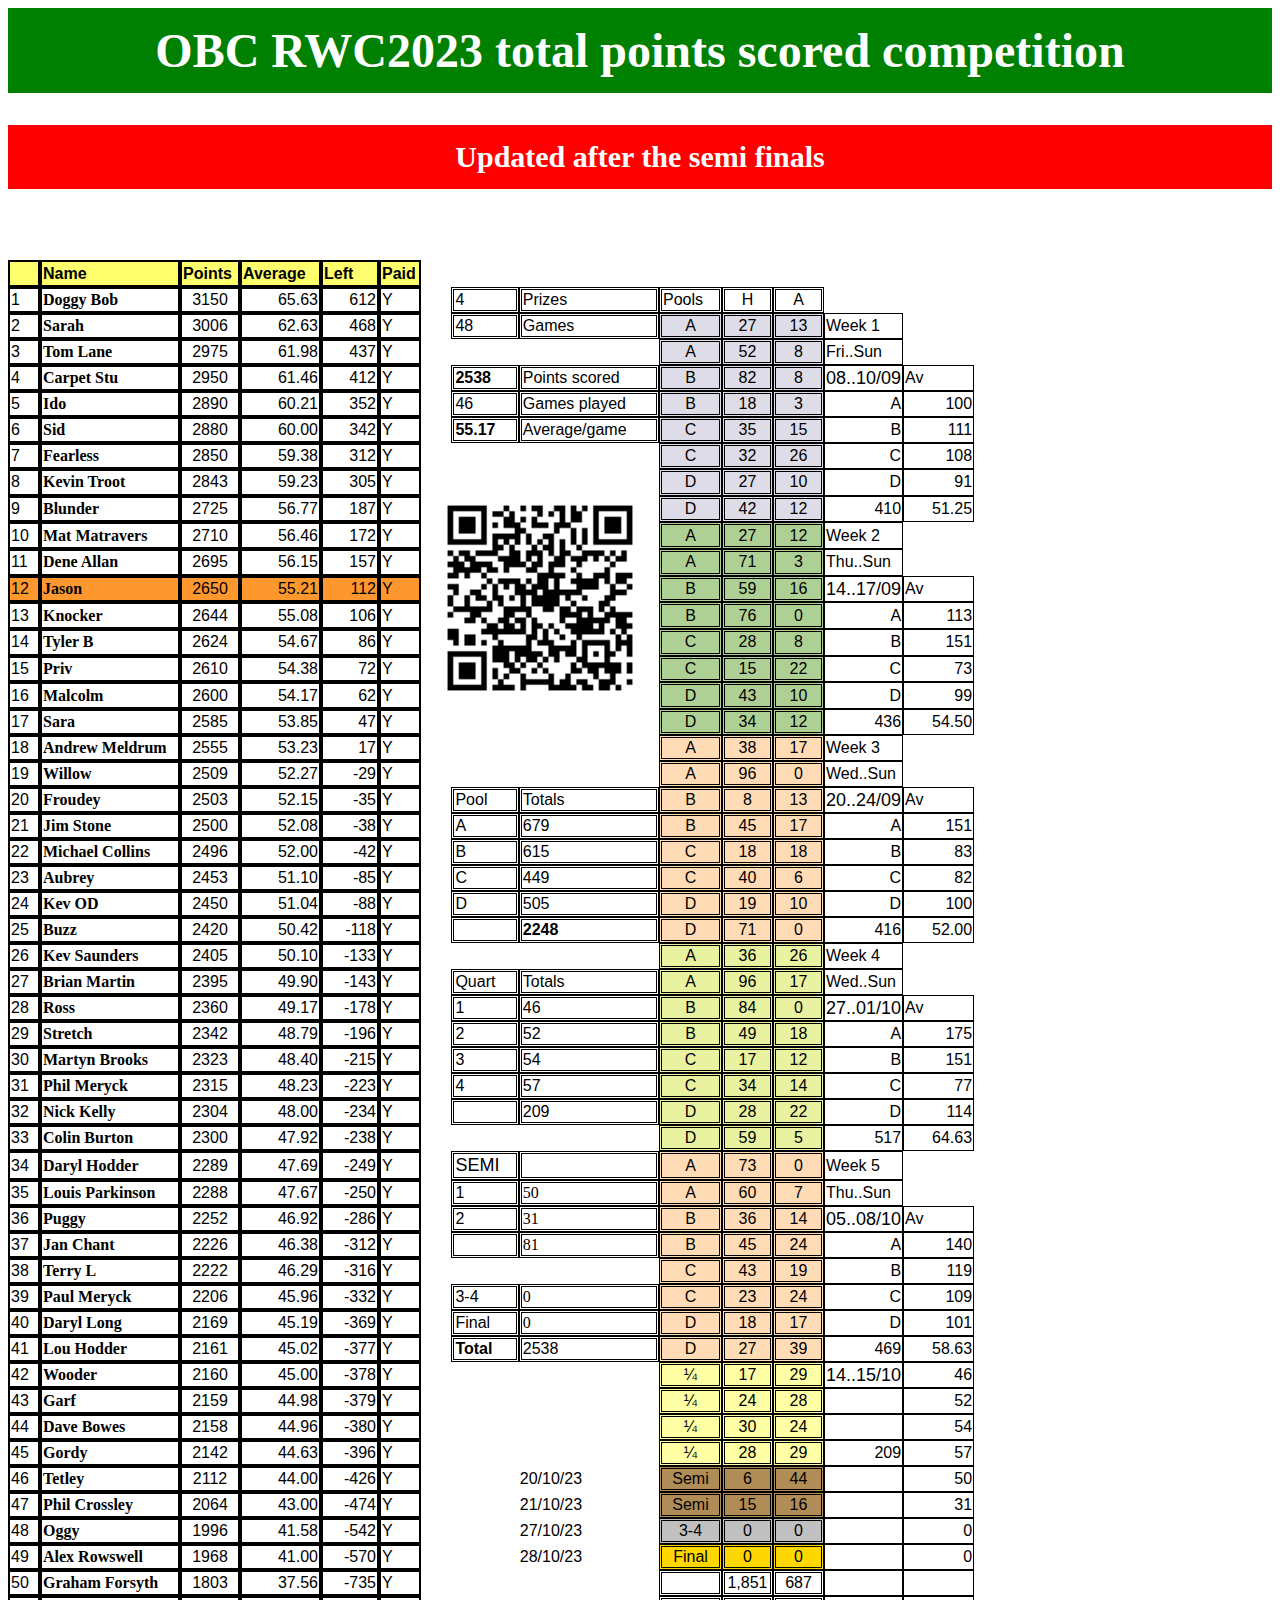
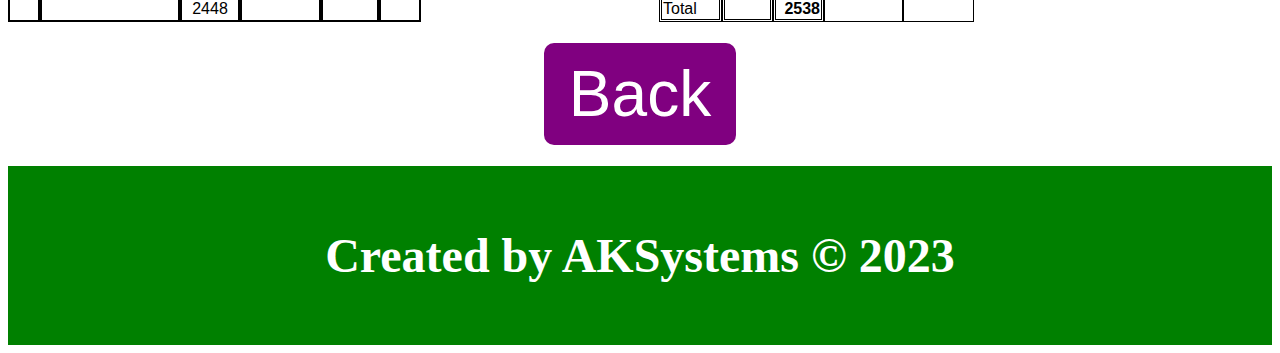
==== commit 68a8d487: "Updated after Semi finals" ====
--- a/entries.html
+++ b/entries.html
@@ -7,7 +7,7 @@
 	<title></title>
 	<meta name="generator" content="LibreOffice 6.4.5.2 (Windows)"/>
 	<meta name="created" content="2023-03-06T12:48:02.254000000"/>
-	<meta name="changed" content="2023-10-16T17:32:39.770000000"/>
+	<meta name="changed" content="2023-10-22T11:51:57.577000000"/>
 	
 	<style type="text/css">
 		body,div,table,thead,tbody,tfoot,tr,th,td,p { font-family:"Liberation Sans"; font-size:large }
@@ -103,8 +103,8 @@
 		<td align="left" bgcolor="#92D050"><br></td>
 		<td align="left" bgcolor="#92D050"><br></td>
 	</tr> -->
-	<h1>OBC RWC2023 total points scored competition.</h1>
-	<h2>Updated on Monday the 16/10/23 after the 1/4 finals.</h2>
+	<h1>OBC RWC2023 total points scored competition</h1>
+	<h2>Updated after the semi finals</h2>
 	<tr>
 		<td height="17" align="left"><br></td>
 		<td align="left"><br></td>
@@ -158,7 +158,7 @@
 		<td style="border-top: 2px double #000000; border-bottom: 2px double #000000; border-left: 2px double #000000; border-right: 2px double #000000" align="left"><b><font face="Calibri" size=3 color="#000000">Doggy  Bob</font></b></td>
 		<td style="border-top: 2px double #000000; border-bottom: 2px double #000000; border-left: 2px double #000000; border-right: 2px double #000000" align="center" sdval="3150" sdnum="2057;"><font size=3>3150</font></td>
 		<td style="border-top: 2px double #000000; border-bottom: 2px double #000000; border-left: 2px double #000000; border-right: 2px double #000000" align="right" sdval="65.625" sdnum="2057;0;#,##0.00"><font size=3>65.63</font></td>
-		<td style="border-top: 2px double #000000; border-bottom: 2px double #000000; border-left: 2px double #000000; border-right: 2px double #000000" align="right" sdval="693" sdnum="2057;0;#,##0"><font size=3>693</font></td>
+		<td style="border-top: 2px double #000000; border-bottom: 2px double #000000; border-left: 2px double #000000; border-right: 2px double #000000" align="right" sdval="612" sdnum="2057;0;#,##0"><font size=3>612</font></td>
 		<td style="border-top: 2px double #000000; border-bottom: 2px double #000000; border-left: 2px double #000000; border-right: 2px double #000000" align="left" sdnum="2057;0;#,##0"><font size=3>Y</font></td>
 		<td align="left"><font size=3><br></font></td>
 		<td style="border-top: 3px double #000000; border-bottom: 3px double #000000; border-left: 3px double #000000; border-right: 3px double #000000" align="left" sdval="4" sdnum="2057;"><font size=3>4</font></td>
@@ -174,7 +174,7 @@
 		<td style="border-top: 2px double #000000; border-bottom: 2px double #000000; border-left: 2px double #000000; border-right: 2px double #000000" align="left"><b><font face="Calibri" size=3 color="#000000">Sarah</font></b></td>
 		<td style="border-top: 2px double #000000; border-bottom: 2px double #000000; border-left: 2px double #000000; border-right: 2px double #000000" align="center" sdval="3006" sdnum="2057;"><font size=3>3006</font></td>
 		<td style="border-top: 2px double #000000; border-bottom: 2px double #000000; border-left: 2px double #000000; border-right: 2px double #000000" align="right" sdval="62.625" sdnum="2057;0;#,##0.00"><font size=3>62.63</font></td>
-		<td style="border-top: 2px double #000000; border-bottom: 2px double #000000; border-left: 2px double #000000; border-right: 2px double #000000" align="right" sdval="549" sdnum="2057;0;#,##0"><font size=3>549</font></td>
+		<td style="border-top: 2px double #000000; border-bottom: 2px double #000000; border-left: 2px double #000000; border-right: 2px double #000000" align="right" sdval="468" sdnum="2057;0;#,##0"><font size=3>468</font></td>
 		<td style="border-top: 2px double #000000; border-bottom: 2px double #000000; border-left: 2px double #000000; border-right: 2px double #000000" align="left" sdnum="2057;0;#,##0"><font size=3>Y</font></td>
 		<td align="left"><font size=3><br></font></td>
 		<td style="border-top: 3px double #000000; border-bottom: 3px double #000000; border-left: 3px double #000000; border-right: 3px double #000000" align="left" sdval="48" sdnum="2057;"><font size=3>48</font></td>
@@ -190,7 +190,7 @@
 		<td style="border-top: 2px double #000000; border-bottom: 2px double #000000; border-left: 2px double #000000; border-right: 2px double #000000" align="left"><b><font face="Calibri" size=3 color="#000000">Tom Lane</font></b></td>
 		<td style="border-top: 2px double #000000; border-bottom: 2px double #000000; border-left: 2px double #000000; border-right: 2px double #000000" align="center" sdval="2975" sdnum="2057;"><font size=3>2975</font></td>
 		<td style="border-top: 2px double #000000; border-bottom: 2px double #000000; border-left: 2px double #000000; border-right: 2px double #000000" align="right" sdval="61.9791666666667" sdnum="2057;0;#,##0.00"><font size=3>61.98</font></td>
-		<td style="border-top: 2px double #000000; border-bottom: 2px double #000000; border-left: 2px double #000000; border-right: 2px double #000000" align="right" sdval="518" sdnum="2057;0;#,##0"><font size=3>518</font></td>
+		<td style="border-top: 2px double #000000; border-bottom: 2px double #000000; border-left: 2px double #000000; border-right: 2px double #000000" align="right" sdval="437" sdnum="2057;0;#,##0"><font size=3>437</font></td>
 		<td style="border-top: 2px double #000000; border-bottom: 2px double #000000; border-left: 2px double #000000; border-right: 2px double #000000" align="left" sdnum="2057;0;#,##0"><font size=3>Y</font></td>
 		<td align="left"><font size=3><br></font></td>
 		<td align="left"><font size=3><br></font></td>
@@ -206,10 +206,10 @@
 		<td style="border-top: 2px double #000000; border-bottom: 2px double #000000; border-left: 2px double #000000; border-right: 2px double #000000" align="left"><b><font face="Calibri" size=3 color="#000000">Carpet Stu</font></b></td>
 		<td style="border-top: 2px double #000000; border-bottom: 2px double #000000; border-left: 2px double #000000; border-right: 2px double #000000" align="center" sdval="2950" sdnum="2057;"><font size=3>2950</font></td>
 		<td style="border-top: 2px double #000000; border-bottom: 2px double #000000; border-left: 2px double #000000; border-right: 2px double #000000" align="right" sdval="61.4583333333333" sdnum="2057;0;#,##0.00"><font size=3>61.46</font></td>
-		<td style="border-top: 2px double #000000; border-bottom: 2px double #000000; border-left: 2px double #000000; border-right: 2px double #000000" align="right" sdval="493" sdnum="2057;0;#,##0"><font size=3>493</font></td>
-		<td style="border-top: 2px double #000000; border-bottom: 2px double #000000; border-left: 2px double #000000; border-right: 2px double #000000" align="left" sdnum="2057;0;#,##0"><font size=3>Y</font></td>
-		<td align="left"><font size=3><br></font></td>
-		<td style="border-top: 3px double #000000; border-bottom: 3px double #000000; border-left: 3px double #000000; border-right: 3px double #000000" align="left" sdval="2457" sdnum="2057;"><b><font size=3>2457</font></b></td>
+		<td style="border-top: 2px double #000000; border-bottom: 2px double #000000; border-left: 2px double #000000; border-right: 2px double #000000" align="right" sdval="412" sdnum="2057;0;#,##0"><font size=3>412</font></td>
+		<td style="border-top: 2px double #000000; border-bottom: 2px double #000000; border-left: 2px double #000000; border-right: 2px double #000000" align="left" sdnum="2057;0;#,##0"><font size=3>Y</font></td>
+		<td align="left"><font size=3><br></font></td>
+		<td style="border-top: 3px double #000000; border-bottom: 3px double #000000; border-left: 3px double #000000; border-right: 3px double #000000" align="left" sdval="2538" sdnum="2057;"><b><font size=3>2538</font></b></td>
 		<td style="border-top: 3px double #000000; border-bottom: 3px double #000000; border-left: 3px double #000000; border-right: 3px double #000000" align="left"><font size=3>Points scored</font></td>
 		<td style="border-top: 3px double #000000; border-bottom: 3px double #000000; border-left: 3px double #000000; border-right: 3px double #000000" align="center" bgcolor="#DEDCE6"><font size=3>B</font></td>
 		<td style="border-top: 3px double #000000; border-bottom: 3px double #000000; border-left: 3px double #000000; border-right: 3px double #000000" align="center" bgcolor="#DEDCE6" sdval="82" sdnum="2057;0;#,##0"><font size=3>82</font></td>
@@ -222,10 +222,10 @@
 		<td style="border-top: 2px double #000000; border-bottom: 2px double #000000; border-left: 2px double #000000; border-right: 2px double #000000" align="left"><b><font face="Calibri" size=3 color="#000000">Ido</font></b></td>
 		<td style="border-top: 2px double #000000; border-bottom: 2px double #000000; border-left: 2px double #000000; border-right: 2px double #000000" align="center" sdval="2890" sdnum="2057;"><font size=3>2890</font></td>
 		<td style="border-top: 2px double #000000; border-bottom: 2px double #000000; border-left: 2px double #000000; border-right: 2px double #000000" align="right" sdval="60.2083333333333" sdnum="2057;0;#,##0.00"><font size=3>60.21</font></td>
-		<td style="border-top: 2px double #000000; border-bottom: 2px double #000000; border-left: 2px double #000000; border-right: 2px double #000000" align="right" sdval="433" sdnum="2057;0;#,##0"><font size=3>433</font></td>
-		<td style="border-top: 2px double #000000; border-bottom: 2px double #000000; border-left: 2px double #000000; border-right: 2px double #000000" align="left" sdnum="2057;0;#,##0"><font size=3>Y</font></td>
-		<td align="left"><font size=3><br></font></td>
-		<td style="border-top: 3px double #000000; border-bottom: 3px double #000000; border-left: 3px double #000000; border-right: 3px double #000000" align="left" sdval="44" sdnum="2057;"><font size=3>44</font></td>
+		<td style="border-top: 2px double #000000; border-bottom: 2px double #000000; border-left: 2px double #000000; border-right: 2px double #000000" align="right" sdval="352" sdnum="2057;0;#,##0"><font size=3>352</font></td>
+		<td style="border-top: 2px double #000000; border-bottom: 2px double #000000; border-left: 2px double #000000; border-right: 2px double #000000" align="left" sdnum="2057;0;#,##0"><font size=3>Y</font></td>
+		<td align="left"><font size=3><br></font></td>
+		<td style="border-top: 3px double #000000; border-bottom: 3px double #000000; border-left: 3px double #000000; border-right: 3px double #000000" align="left" sdval="46" sdnum="2057;"><font size=3>46</font></td>
 		<td style="border-top: 3px double #000000; border-bottom: 3px double #000000; border-left: 3px double #000000; border-right: 3px double #000000" align="left"><font size=3>Games played</font></td>
 		<td style="border-top: 3px double #000000; border-bottom: 3px double #000000; border-left: 3px double #000000; border-right: 3px double #000000" align="center" bgcolor="#DEDCE6"><font size=3>B</font></td>
 		<td style="border-top: 3px double #000000; border-bottom: 3px double #000000; border-left: 3px double #000000; border-right: 3px double #000000" align="center" bgcolor="#DEDCE6" sdval="18" sdnum="2057;0;#,##0"><font size=3>18</font></td>
@@ -238,10 +238,10 @@
 		<td style="border-top: 2px double #000000; border-bottom: 2px double #000000; border-left: 2px double #000000; border-right: 2px double #000000" align="left"><b><font face="Calibri" size=3 color="#000000">Sid</font></b></td>
 		<td style="border-top: 2px double #000000; border-bottom: 2px double #000000; border-left: 2px double #000000; border-right: 2px double #000000" align="center" sdval="2880" sdnum="2057;"><font size=3>2880</font></td>
 		<td style="border-top: 2px double #000000; border-bottom: 2px double #000000; border-left: 2px double #000000; border-right: 2px double #000000" align="right" sdval="60" sdnum="2057;0;#,##0.00"><font size=3>60.00</font></td>
-		<td style="border-top: 2px double #000000; border-bottom: 2px double #000000; border-left: 2px double #000000; border-right: 2px double #000000" align="right" sdval="423" sdnum="2057;0;#,##0"><font size=3>423</font></td>
-		<td style="border-top: 2px double #000000; border-bottom: 2px double #000000; border-left: 2px double #000000; border-right: 2px double #000000" align="left" sdnum="2057;0;#,##0"><font size=3>Y</font></td>
-		<td align="left"><font size=3><br></font></td>
-		<td style="border-top: 3px double #000000; border-bottom: 3px double #000000; border-left: 3px double #000000; border-right: 3px double #000000" align="left" sdval="55.8409090909091" sdnum="2057;0;#,##0.00"><b><font size=3>55.84</font></b></td>
+		<td style="border-top: 2px double #000000; border-bottom: 2px double #000000; border-left: 2px double #000000; border-right: 2px double #000000" align="right" sdval="342" sdnum="2057;0;#,##0"><font size=3>342</font></td>
+		<td style="border-top: 2px double #000000; border-bottom: 2px double #000000; border-left: 2px double #000000; border-right: 2px double #000000" align="left" sdnum="2057;0;#,##0"><font size=3>Y</font></td>
+		<td align="left"><font size=3><br></font></td>
+		<td style="border-top: 3px double #000000; border-bottom: 3px double #000000; border-left: 3px double #000000; border-right: 3px double #000000" align="left" sdval="55.1739130434783" sdnum="2057;0;#,##0.00"><b><font size=3>55.17</font></b></td>
 		<td style="border-top: 3px double #000000; border-bottom: 3px double #000000; border-left: 3px double #000000; border-right: 3px double #000000" align="left"><font size=3>Average/game</font></td>
 		<td style="border-top: 3px double #000000; border-bottom: 3px double #000000; border-left: 3px double #000000; border-right: 3px double #000000" align="center" bgcolor="#DEDCE6"><font size=3>C</font></td>
 		<td style="border-top: 3px double #000000; border-bottom: 3px double #000000; border-left: 3px double #000000; border-right: 3px double #000000" align="center" bgcolor="#DEDCE6" sdval="35" sdnum="2057;0;#,##0"><font size=3>35</font></td>
@@ -254,7 +254,7 @@
 		<td style="border-top: 2px double #000000; border-bottom: 2px double #000000; border-left: 2px double #000000; border-right: 2px double #000000" align="left"><b><font face="Calibri" size=3 color="#000000">Fearless</font></b></td>
 		<td style="border-top: 2px double #000000; border-bottom: 2px double #000000; border-left: 2px double #000000; border-right: 2px double #000000" align="center" sdval="2850" sdnum="2057;"><font size=3>2850</font></td>
 		<td style="border-top: 2px double #000000; border-bottom: 2px double #000000; border-left: 2px double #000000; border-right: 2px double #000000" align="right" sdval="59.375" sdnum="2057;0;#,##0.00"><font size=3>59.38</font></td>
-		<td style="border-top: 2px double #000000; border-bottom: 2px double #000000; border-left: 2px double #000000; border-right: 2px double #000000" align="right" sdval="393" sdnum="2057;0;#,##0"><font size=3>393</font></td>
+		<td style="border-top: 2px double #000000; border-bottom: 2px double #000000; border-left: 2px double #000000; border-right: 2px double #000000" align="right" sdval="312" sdnum="2057;0;#,##0"><font size=3>312</font></td>
 		<td style="border-top: 2px double #000000; border-bottom: 2px double #000000; border-left: 2px double #000000; border-right: 2px double #000000" align="left" sdnum="2057;0;#,##0"><font size=3>Y</font></td>
 		<td align="left"><font size=3><br></font></td>
 		<td align="left"><br></td>
@@ -270,7 +270,7 @@
 		<td style="border-top: 2px double #000000; border-bottom: 2px double #000000; border-left: 2px double #000000; border-right: 2px double #000000" align="left"><b><font face="Calibri" size=3 color="#000000">Kevin Troot</font></b></td>
 		<td style="border-top: 2px double #000000; border-bottom: 2px double #000000; border-left: 2px double #000000; border-right: 2px double #000000" align="center" sdval="2843" sdnum="2057;"><font size=3>2843</font></td>
 		<td style="border-top: 2px double #000000; border-bottom: 2px double #000000; border-left: 2px double #000000; border-right: 2px double #000000" align="right" sdval="59.2291666666667" sdnum="2057;0;#,##0.00"><font size=3>59.23</font></td>
-		<td style="border-top: 2px double #000000; border-bottom: 2px double #000000; border-left: 2px double #000000; border-right: 2px double #000000" align="right" sdval="386" sdnum="2057;0;#,##0"><font size=3>386</font></td>
+		<td style="border-top: 2px double #000000; border-bottom: 2px double #000000; border-left: 2px double #000000; border-right: 2px double #000000" align="right" sdval="305" sdnum="2057;0;#,##0"><font size=3>305</font></td>
 		<td style="border-top: 2px double #000000; border-bottom: 2px double #000000; border-left: 2px double #000000; border-right: 2px double #000000" align="left" sdnum="2057;0;#,##0"><font size=3>Y</font></td>
 		<td colspan=3 rowspan=9 align="left"><font size=3><br><img src="obcrwc2023.png" width=184 height=181 hspace=18 vspace=10>
 		</font></td>
@@ -285,7 +285,7 @@
 		<td style="border-top: 2px double #000000; border-bottom: 2px double #000000; border-left: 2px double #000000; border-right: 2px double #000000" align="left"><b><font face="Calibri" size=3 color="#000000">Blunder</font></b></td>
 		<td style="border-top: 2px double #000000; border-bottom: 2px double #000000; border-left: 2px double #000000; border-right: 2px double #000000" align="center" sdval="2725" sdnum="2057;"><font size=3>2725</font></td>
 		<td style="border-top: 2px double #000000; border-bottom: 2px double #000000; border-left: 2px double #000000; border-right: 2px double #000000" align="right" sdval="56.7708333333333" sdnum="2057;0;#,##0.00"><font size=3>56.77</font></td>
-		<td style="border-top: 2px double #000000; border-bottom: 2px double #000000; border-left: 2px double #000000; border-right: 2px double #000000" align="right" sdval="268" sdnum="2057;0;#,##0"><font size=3>268</font></td>
+		<td style="border-top: 2px double #000000; border-bottom: 2px double #000000; border-left: 2px double #000000; border-right: 2px double #000000" align="right" sdval="187" sdnum="2057;0;#,##0"><font size=3>187</font></td>
 		<td style="border-top: 2px double #000000; border-bottom: 2px double #000000; border-left: 2px double #000000; border-right: 2px double #000000" align="left" sdnum="2057;0;#,##0"><font size=3>Y</font></td>
 		<td style="border-top: 3px double #000000; border-bottom: 3px double #000000; border-left: 3px double #000000; border-right: 3px double #000000" align="center" bgcolor="#DEDCE6"><font size=3>D</font></td>
 		<td style="border-top: 3px double #000000; border-bottom: 3px double #000000; border-left: 3px double #000000; border-right: 3px double #000000" align="center" bgcolor="#DEDCE6" sdval="42" sdnum="2057;0;#,##0"><font size=3>42</font></td>
@@ -298,7 +298,7 @@
 		<td style="border-top: 2px double #000000; border-bottom: 2px double #000000; border-left: 2px double #000000; border-right: 2px double #000000" align="left"><b><font face="Calibri" size=3 color="#000000">Mat Matravers</font></b></td>
 		<td style="border-top: 2px double #000000; border-bottom: 2px double #000000; border-left: 2px double #000000; border-right: 2px double #000000" align="center" sdval="2710" sdnum="2057;"><font size=3>2710</font></td>
 		<td style="border-top: 2px double #000000; border-bottom: 2px double #000000; border-left: 2px double #000000; border-right: 2px double #000000" align="right" sdval="56.4583333333333" sdnum="2057;0;#,##0.00"><font size=3>56.46</font></td>
-		<td style="border-top: 2px double #000000; border-bottom: 2px double #000000; border-left: 2px double #000000; border-right: 2px double #000000" align="right" sdval="253" sdnum="2057;0;#,##0"><font size=3>253</font></td>
+		<td style="border-top: 2px double #000000; border-bottom: 2px double #000000; border-left: 2px double #000000; border-right: 2px double #000000" align="right" sdval="172" sdnum="2057;0;#,##0"><font size=3>172</font></td>
 		<td style="border-top: 2px double #000000; border-bottom: 2px double #000000; border-left: 2px double #000000; border-right: 2px double #000000" align="left" sdnum="2057;0;#,##0"><font size=3>Y</font></td>
 		<td style="border-top: 3px double #000000; border-bottom: 3px double #000000; border-left: 3px double #000000; border-right: 3px double #000000" align="center" bgcolor="#AFD095"><font size=3>A</font></td>
 		<td style="border-top: 3px double #000000; border-bottom: 3px double #000000; border-left: 3px double #000000; border-right: 3px double #000000" align="center" bgcolor="#AFD095" sdval="27" sdnum="2057;0;#,##0"><font size=3>27</font></td>
@@ -307,12 +307,12 @@
 		<td align="left"><br></td>
 	</tr>
 	<tr>
-		<td style="border-top: 2px double #000000; border-bottom: 2px double #000000; border-left: 2px double #000000; border-right: 2px double #000000" height="22" align="left" bgcolor="#FFB66C" sdval="11" sdnum="2057;"><font size=3>11</font></td>
-		<td style="border-top: 2px double #000000; border-bottom: 2px double #000000; border-left: 2px double #000000; border-right: 2px double #000000" align="left" bgcolor="#FFB66C"><b><font face="Calibri" size=3 color="#000000">Dene Allan</font></b></td>
-		<td style="border-top: 2px double #000000; border-bottom: 2px double #000000; border-left: 2px double #000000; border-right: 2px double #000000" align="center" bgcolor="#FFB66C" sdval="2695" sdnum="2057;"><font size=3>2695</font></td>
-		<td style="border-top: 2px double #000000; border-bottom: 2px double #000000; border-left: 2px double #000000; border-right: 2px double #000000" align="right" bgcolor="#FFB66C" sdval="56.1458333333333" sdnum="2057;0;#,##0.00"><font size=3>56.15</font></td>
-		<td style="border-top: 2px double #000000; border-bottom: 2px double #000000; border-left: 2px double #000000; border-right: 2px double #000000" align="right" bgcolor="#FFB66C" sdval="238" sdnum="2057;0;#,##0"><font size=3>238</font></td>
-		<td style="border-top: 2px double #000000; border-bottom: 2px double #000000; border-left: 2px double #000000; border-right: 2px double #000000" align="left" bgcolor="#FFB66C" sdnum="2057;0;#,##0"><font size=3>Y</font></td>
+		<td style="border-top: 2px double #000000; border-bottom: 2px double #000000; border-left: 2px double #000000; border-right: 2px double #000000" height="22" align="left" sdval="11" sdnum="2057;"><font size=3>11</font></td>
+		<td style="border-top: 2px double #000000; border-bottom: 2px double #000000; border-left: 2px double #000000; border-right: 2px double #000000" align="left"><b><font face="Calibri" size=3 color="#000000">Dene Allan</font></b></td>
+		<td style="border-top: 2px double #000000; border-bottom: 2px double #000000; border-left: 2px double #000000; border-right: 2px double #000000" align="center" sdval="2695" sdnum="2057;"><font size=3>2695</font></td>
+		<td style="border-top: 2px double #000000; border-bottom: 2px double #000000; border-left: 2px double #000000; border-right: 2px double #000000" align="right" sdval="56.1458333333333" sdnum="2057;0;#,##0.00"><font size=3>56.15</font></td>
+		<td style="border-top: 2px double #000000; border-bottom: 2px double #000000; border-left: 2px double #000000; border-right: 2px double #000000" align="right" sdval="157" sdnum="2057;0;#,##0"><font size=3>157</font></td>
+		<td style="border-top: 2px double #000000; border-bottom: 2px double #000000; border-left: 2px double #000000; border-right: 2px double #000000" align="left" sdnum="2057;0;#,##0"><font size=3>Y</font></td>
 		<td style="border-top: 3px double #000000; border-bottom: 3px double #000000; border-left: 3px double #000000; border-right: 3px double #000000" align="center" bgcolor="#AFD095"><font size=3>A</font></td>
 		<td style="border-top: 3px double #000000; border-bottom: 3px double #000000; border-left: 3px double #000000; border-right: 3px double #000000" align="center" bgcolor="#AFD095" sdval="71" sdnum="2057;0;#,##0"><font size=3>71</font></td>
 		<td style="border-top: 3px double #000000; border-bottom: 3px double #000000; border-left: 3px double #000000; border-right: 3px double #000000" align="center" bgcolor="#AFD095" sdval="3" sdnum="2057;"><font size=3>3</font></td>
@@ -320,12 +320,12 @@
 		<td align="left"><br></td>
 	</tr>
 	<tr>
-		<td style="border-top: 2px double #000000; border-bottom: 2px double #000000; border-left: 2px double #000000; border-right: 2px double #000000" height="22" align="left" sdval="12" sdnum="2057;"><font size=3>12</font></td>
-		<td style="border-top: 2px double #000000; border-bottom: 2px double #000000; border-left: 2px double #000000; border-right: 2px double #000000" align="left"><b><font face="Calibri" size=3 color="#000000">Jason</font></b></td>
-		<td style="border-top: 2px double #000000; border-bottom: 2px double #000000; border-left: 2px double #000000; border-right: 2px double #000000" align="center" sdval="2650" sdnum="2057;"><font size=3>2650</font></td>
-		<td style="border-top: 2px double #000000; border-bottom: 2px double #000000; border-left: 2px double #000000; border-right: 2px double #000000" align="right" sdval="55.2083333333333" sdnum="2057;0;#,##0.00"><font size=3>55.21</font></td>
-		<td style="border-top: 2px double #000000; border-bottom: 2px double #000000; border-left: 2px double #000000; border-right: 2px double #000000" align="right" sdval="193" sdnum="2057;0;#,##0"><font size=3>193</font></td>
-		<td style="border-top: 2px double #000000; border-bottom: 2px double #000000; border-left: 2px double #000000; border-right: 2px double #000000" align="left" sdnum="2057;0;#,##0"><font size=3>Y</font></td>
+		<td style="border-top: 2px double #000000; border-bottom: 2px double #000000; border-left: 2px double #000000; border-right: 2px double #000000" height="22" align="left" bgcolor="#FF972F" sdval="12" sdnum="2057;"><font size=3>12</font></td>
+		<td style="border-top: 2px double #000000; border-bottom: 2px double #000000; border-left: 2px double #000000; border-right: 2px double #000000" align="left" bgcolor="#FF972F"><b><font face="Calibri" size=3 color="#000000">Jason</font></b></td>
+		<td style="border-top: 2px double #000000; border-bottom: 2px double #000000; border-left: 2px double #000000; border-right: 2px double #000000" align="center" bgcolor="#FF972F" sdval="2650" sdnum="2057;"><font size=3>2650</font></td>
+		<td style="border-top: 2px double #000000; border-bottom: 2px double #000000; border-left: 2px double #000000; border-right: 2px double #000000" align="right" bgcolor="#FF972F" sdval="55.2083333333333" sdnum="2057;0;#,##0.00"><font size=3>55.21</font></td>
+		<td style="border-top: 2px double #000000; border-bottom: 2px double #000000; border-left: 2px double #000000; border-right: 2px double #000000" align="right" bgcolor="#FF972F" sdval="112" sdnum="2057;0;#,##0"><font size=3>112</font></td>
+		<td style="border-top: 2px double #000000; border-bottom: 2px double #000000; border-left: 2px double #000000; border-right: 2px double #000000" align="left" bgcolor="#FF972F" sdnum="2057;0;#,##0"><font size=3>Y</font></td>
 		<td style="border-top: 3px double #000000; border-bottom: 3px double #000000; border-left: 3px double #000000; border-right: 3px double #000000" align="center" bgcolor="#AFD095"><font size=3>B</font></td>
 		<td style="border-top: 3px double #000000; border-bottom: 3px double #000000; border-left: 3px double #000000; border-right: 3px double #000000" align="center" bgcolor="#AFD095" sdval="59" sdnum="2057;0;#,##0"><font size=3>59</font></td>
 		<td style="border-top: 3px double #000000; border-bottom: 3px double #000000; border-left: 3px double #000000; border-right: 3px double #000000" align="center" bgcolor="#AFD095" sdval="16" sdnum="2057;"><font size=3>16</font></td>
@@ -337,7 +337,7 @@
 		<td style="border-top: 2px double #000000; border-bottom: 2px double #000000; border-left: 2px double #000000; border-right: 2px double #000000" align="left"><b><font face="Calibri" size=3 color="#000000">Knocker</font></b></td>
 		<td style="border-top: 2px double #000000; border-bottom: 2px double #000000; border-left: 2px double #000000; border-right: 2px double #000000" align="center" sdval="2644" sdnum="2057;"><font size=3>2644</font></td>
 		<td style="border-top: 2px double #000000; border-bottom: 2px double #000000; border-left: 2px double #000000; border-right: 2px double #000000" align="right" sdval="55.0833333333333" sdnum="2057;0;#,##0.00"><font size=3>55.08</font></td>
-		<td style="border-top: 2px double #000000; border-bottom: 2px double #000000; border-left: 2px double #000000; border-right: 2px double #000000" align="right" sdval="187" sdnum="2057;0;#,##0"><font size=3>187</font></td>
+		<td style="border-top: 2px double #000000; border-bottom: 2px double #000000; border-left: 2px double #000000; border-right: 2px double #000000" align="right" sdval="106" sdnum="2057;0;#,##0"><font size=3>106</font></td>
 		<td style="border-top: 2px double #000000; border-bottom: 2px double #000000; border-left: 2px double #000000; border-right: 2px double #000000" align="left" sdnum="2057;0;#,##0"><font size=3>Y</font></td>
 		<td style="border-top: 3px double #000000; border-bottom: 3px double #000000; border-left: 3px double #000000; border-right: 3px double #000000" align="center" bgcolor="#AFD095"><font size=3>B</font></td>
 		<td style="border-top: 3px double #000000; border-bottom: 3px double #000000; border-left: 3px double #000000; border-right: 3px double #000000" align="center" bgcolor="#AFD095" sdval="76" sdnum="2057;0;#,##0"><font size=3>76</font></td>
@@ -350,8 +350,8 @@
 		<td style="border-top: 2px double #000000; border-bottom: 2px double #000000; border-left: 2px double #000000; border-right: 2px double #000000" align="left"><b><font face="Calibri" size=3 color="#000000">Tyler B</font></b></td>
 		<td style="border-top: 2px double #000000; border-bottom: 2px double #000000; border-left: 2px double #000000; border-right: 2px double #000000" align="center" sdval="2624" sdnum="2057;"><font size=3>2624</font></td>
 		<td style="border-top: 2px double #000000; border-bottom: 2px double #000000; border-left: 2px double #000000; border-right: 2px double #000000" align="right" sdval="54.6666666666667" sdnum="2057;0;#,##0.00"><font size=3>54.67</font></td>
-		<td style="border-top: 2px double #000000; border-bottom: 2px double #000000; border-left: 2px double #000000; border-right: 2px double #000000" align="right" sdval="167" sdnum="2057;0;#,##0"><font size=3>167</font></td>
-		<td style="border-top: 2px double #000000; border-bottom: 2px double #000000; border-left: 2px double #000000; border-right: 2px double #000000" align="left" sdnum="2057;0;#,##0"><font size=3>N</font></td>
+		<td style="border-top: 2px double #000000; border-bottom: 2px double #000000; border-left: 2px double #000000; border-right: 2px double #000000" align="right" sdval="86" sdnum="2057;0;#,##0"><font size=3>86</font></td>
+		<td style="border-top: 2px double #000000; border-bottom: 2px double #000000; border-left: 2px double #000000; border-right: 2px double #000000" align="left" sdnum="2057;0;#,##0"><font size=3>Y</font></td>
 		<td style="border-top: 3px double #000000; border-bottom: 3px double #000000; border-left: 3px double #000000; border-right: 3px double #000000" align="center" bgcolor="#AFD095"><font size=3>C</font></td>
 		<td style="border-top: 3px double #000000; border-bottom: 3px double #000000; border-left: 3px double #000000; border-right: 3px double #000000" align="center" bgcolor="#AFD095" sdval="28" sdnum="2057;0;#,##0"><font size=3>28</font></td>
 		<td style="border-top: 3px double #000000; border-bottom: 3px double #000000; border-left: 3px double #000000; border-right: 3px double #000000" align="center" bgcolor="#AFD095" sdval="8" sdnum="2057;"><font size=3>8</font></td>
@@ -363,7 +363,7 @@
 		<td style="border-top: 2px double #000000; border-bottom: 2px double #000000; border-left: 2px double #000000; border-right: 2px double #000000" align="left"><b><font face="Calibri" size=3 color="#000000">Priv</font></b></td>
 		<td style="border-top: 2px double #000000; border-bottom: 2px double #000000; border-left: 2px double #000000; border-right: 2px double #000000" align="center" sdval="2610" sdnum="2057;"><font size=3>2610</font></td>
 		<td style="border-top: 2px double #000000; border-bottom: 2px double #000000; border-left: 2px double #000000; border-right: 2px double #000000" align="right" sdval="54.375" sdnum="2057;0;#,##0.00"><font size=3>54.38</font></td>
-		<td style="border-top: 2px double #000000; border-bottom: 2px double #000000; border-left: 2px double #000000; border-right: 2px double #000000" align="right" sdval="153" sdnum="2057;0;#,##0"><font size=3>153</font></td>
+		<td style="border-top: 2px double #000000; border-bottom: 2px double #000000; border-left: 2px double #000000; border-right: 2px double #000000" align="right" sdval="72" sdnum="2057;0;#,##0"><font size=3>72</font></td>
 		<td style="border-top: 2px double #000000; border-bottom: 2px double #000000; border-left: 2px double #000000; border-right: 2px double #000000" align="left" sdnum="2057;0;#,##0"><font size=3>Y</font></td>
 		<td style="border-top: 3px double #000000; border-bottom: 3px double #000000; border-left: 3px double #000000; border-right: 3px double #000000" align="center" bgcolor="#AFD095"><font size=3>C</font></td>
 		<td style="border-top: 3px double #000000; border-bottom: 3px double #000000; border-left: 3px double #000000; border-right: 3px double #000000" align="center" bgcolor="#AFD095" sdval="15" sdnum="2057;0;#,##0"><font size=3>15</font></td>
@@ -376,7 +376,7 @@
 		<td style="border-top: 2px double #000000; border-bottom: 2px double #000000; border-left: 2px double #000000; border-right: 2px double #000000" align="left"><b><font face="Calibri" size=3 color="#000000">Malcolm</font></b></td>
 		<td style="border-top: 2px double #000000; border-bottom: 2px double #000000; border-left: 2px double #000000; border-right: 2px double #000000" align="center" sdval="2600" sdnum="2057;"><font size=3>2600</font></td>
 		<td style="border-top: 2px double #000000; border-bottom: 2px double #000000; border-left: 2px double #000000; border-right: 2px double #000000" align="right" sdval="54.1666666666667" sdnum="2057;0;#,##0.00"><font size=3>54.17</font></td>
-		<td style="border-top: 2px double #000000; border-bottom: 2px double #000000; border-left: 2px double #000000; border-right: 2px double #000000" align="right" sdval="143" sdnum="2057;0;#,##0"><font size=3>143</font></td>
+		<td style="border-top: 2px double #000000; border-bottom: 2px double #000000; border-left: 2px double #000000; border-right: 2px double #000000" align="right" sdval="62" sdnum="2057;0;#,##0"><font size=3>62</font></td>
 		<td style="border-top: 2px double #000000; border-bottom: 2px double #000000; border-left: 2px double #000000; border-right: 2px double #000000" align="left" sdnum="2057;0;#,##0"><font size=3>Y</font></td>
 		<td style="border-top: 3px double #000000; border-bottom: 3px double #000000; border-left: 3px double #000000; border-right: 3px double #000000" align="center" bgcolor="#AFD095"><font size=3>D</font></td>
 		<td style="border-top: 3px double #000000; border-bottom: 3px double #000000; border-left: 3px double #000000; border-right: 3px double #000000" align="center" bgcolor="#AFD095" sdval="43" sdnum="2057;0;#,##0"><font size=3>43</font></td>
@@ -389,7 +389,7 @@
 		<td style="border-top: 2px double #000000; border-bottom: 2px double #000000; border-left: 2px double #000000; border-right: 2px double #000000" align="left"><b><font face="Calibri" size=3 color="#000000">Sara</font></b></td>
 		<td style="border-top: 2px double #000000; border-bottom: 2px double #000000; border-left: 2px double #000000; border-right: 2px double #000000" align="center" sdval="2585" sdnum="2057;"><font size=3>2585</font></td>
 		<td style="border-top: 2px double #000000; border-bottom: 2px double #000000; border-left: 2px double #000000; border-right: 2px double #000000" align="right" sdval="53.8541666666667" sdnum="2057;0;#,##0.00"><font size=3>53.85</font></td>
-		<td style="border-top: 2px double #000000; border-bottom: 2px double #000000; border-left: 2px double #000000; border-right: 2px double #000000" align="right" sdval="128" sdnum="2057;0;#,##0"><font size=3>128</font></td>
+		<td style="border-top: 2px double #000000; border-bottom: 2px double #000000; border-left: 2px double #000000; border-right: 2px double #000000" align="right" sdval="47" sdnum="2057;0;#,##0"><font size=3>47</font></td>
 		<td style="border-top: 2px double #000000; border-bottom: 2px double #000000; border-left: 2px double #000000; border-right: 2px double #000000" align="left" sdnum="2057;0;#,##0"><font size=3>Y</font></td>
 		<td align="left"><font size=3><br></font></td>
 		<td align="left"><font size=3><br></font></td>
@@ -405,7 +405,7 @@
 		<td style="border-top: 2px double #000000; border-bottom: 2px double #000000; border-left: 2px double #000000; border-right: 2px double #000000" align="left"><b><font face="Calibri" size=3 color="#000000">Andrew Meldrum</font></b></td>
 		<td style="border-top: 2px double #000000; border-bottom: 2px double #000000; border-left: 2px double #000000; border-right: 2px double #000000" align="center" sdval="2555" sdnum="2057;"><font size=3>2555</font></td>
 		<td style="border-top: 2px double #000000; border-bottom: 2px double #000000; border-left: 2px double #000000; border-right: 2px double #000000" align="right" sdval="53.2291666666667" sdnum="2057;0;#,##0.00"><font size=3>53.23</font></td>
-		<td style="border-top: 2px double #000000; border-bottom: 2px double #000000; border-left: 2px double #000000; border-right: 2px double #000000" align="right" sdval="98" sdnum="2057;0;#,##0"><font size=3>98</font></td>
+		<td style="border-top: 2px double #000000; border-bottom: 2px double #000000; border-left: 2px double #000000; border-right: 2px double #000000" align="right" sdval="17" sdnum="2057;0;#,##0"><font size=3>17</font></td>
 		<td style="border-top: 2px double #000000; border-bottom: 2px double #000000; border-left: 2px double #000000; border-right: 2px double #000000" align="left" sdnum="2057;0;#,##0"><font size=3>Y</font></td>
 		<td align="left"><font size=3><br></font></td>
 		<td align="left"><font size=3><br></font></td>
@@ -421,7 +421,7 @@
 		<td style="border-top: 2px double #000000; border-bottom: 2px double #000000; border-left: 2px double #000000; border-right: 2px double #000000" align="left"><b><font face="Calibri" size=3 color="#000000">Willow</font></b></td>
 		<td style="border-top: 2px double #000000; border-bottom: 2px double #000000; border-left: 2px double #000000; border-right: 2px double #000000" align="center" sdval="2509" sdnum="2057;"><font size=3>2509</font></td>
 		<td style="border-top: 2px double #000000; border-bottom: 2px double #000000; border-left: 2px double #000000; border-right: 2px double #000000" align="right" sdval="52.2708333333333" sdnum="2057;0;#,##0.00"><font size=3>52.27</font></td>
-		<td style="border-top: 2px double #000000; border-bottom: 2px double #000000; border-left: 2px double #000000; border-right: 2px double #000000" align="right" sdval="52" sdnum="2057;0;#,##0"><font size=3>52</font></td>
+		<td style="border-top: 2px double #000000; border-bottom: 2px double #000000; border-left: 2px double #000000; border-right: 2px double #000000" align="right" sdval="-29" sdnum="2057;0;#,##0"><font size=3>-29</font></td>
 		<td style="border-top: 2px double #000000; border-bottom: 2px double #000000; border-left: 2px double #000000; border-right: 2px double #000000" align="left" sdnum="2057;0;#,##0"><font size=3>Y</font></td>
 		<td align="left"><font size=3><br></font></td>
 		<td align="left"><font size=3><br></font></td>
@@ -437,7 +437,7 @@
 		<td style="border-top: 2px double #000000; border-bottom: 2px double #000000; border-left: 2px double #000000; border-right: 2px double #000000" align="left"><b><font face="Calibri" size=3 color="#000000">Froudey</font></b></td>
 		<td style="border-top: 2px double #000000; border-bottom: 2px double #000000; border-left: 2px double #000000; border-right: 2px double #000000" align="center" sdval="2503" sdnum="2057;"><font size=3>2503</font></td>
 		<td style="border-top: 2px double #000000; border-bottom: 2px double #000000; border-left: 2px double #000000; border-right: 2px double #000000" align="right" sdval="52.1458333333333" sdnum="2057;0;#,##0.00"><font size=3>52.15</font></td>
-		<td style="border-top: 2px double #000000; border-bottom: 2px double #000000; border-left: 2px double #000000; border-right: 2px double #000000" align="right" sdval="46" sdnum="2057;0;#,##0"><font size=3>46</font></td>
+		<td style="border-top: 2px double #000000; border-bottom: 2px double #000000; border-left: 2px double #000000; border-right: 2px double #000000" align="right" sdval="-35" sdnum="2057;0;#,##0"><font size=3>-35</font></td>
 		<td style="border-top: 2px double #000000; border-bottom: 2px double #000000; border-left: 2px double #000000; border-right: 2px double #000000" align="left" sdnum="2057;0;#,##0"><font size=3>Y</font></td>
 		<td align="left"><font size=3><br></font></td>
 		<td style="border-top: 3px double #000000; border-bottom: 3px double #000000; border-left: 3px double #000000; border-right: 3px double #000000" align="left" sdnum="2057;0;HH:MM:SS"><font size=3>Pool</font></td>
@@ -453,7 +453,7 @@
 		<td style="border-top: 2px double #000000; border-bottom: 2px double #000000; border-left: 2px double #000000; border-right: 2px double #000000" align="left"><b><font face="Calibri" size=3 color="#000000">Jim Stone</font></b></td>
 		<td style="border-top: 2px double #000000; border-bottom: 2px double #000000; border-left: 2px double #000000; border-right: 2px double #000000" align="center" sdval="2500" sdnum="2057;"><font size=3>2500</font></td>
 		<td style="border-top: 2px double #000000; border-bottom: 2px double #000000; border-left: 2px double #000000; border-right: 2px double #000000" align="right" sdval="52.0833333333333" sdnum="2057;0;#,##0.00"><font size=3>52.08</font></td>
-		<td style="border-top: 2px double #000000; border-bottom: 2px double #000000; border-left: 2px double #000000; border-right: 2px double #000000" align="right" sdval="43" sdnum="2057;0;#,##0"><font size=3>43</font></td>
+		<td style="border-top: 2px double #000000; border-bottom: 2px double #000000; border-left: 2px double #000000; border-right: 2px double #000000" align="right" sdval="-38" sdnum="2057;0;#,##0"><font size=3>-38</font></td>
 		<td style="border-top: 2px double #000000; border-bottom: 2px double #000000; border-left: 2px double #000000; border-right: 2px double #000000" align="left" sdnum="2057;0;#,##0"><font size=3>Y</font></td>
 		<td align="left"><font size=3><br></font></td>
 		<td style="border-top: 3px double #000000; border-bottom: 3px double #000000; border-left: 3px double #000000; border-right: 3px double #000000" align="left"><font size=3>A</font></td>
@@ -469,7 +469,7 @@
 		<td style="border-top: 2px double #000000; border-bottom: 2px double #000000; border-left: 2px double #000000; border-right: 2px double #000000" align="left"><b><font face="Calibri" size=3 color="#000000">Michael Collins</font></b></td>
 		<td style="border-top: 2px double #000000; border-bottom: 2px double #000000; border-left: 2px double #000000; border-right: 2px double #000000" align="center" sdval="2496" sdnum="2057;"><font size=3>2496</font></td>
 		<td style="border-top: 2px double #000000; border-bottom: 2px double #000000; border-left: 2px double #000000; border-right: 2px double #000000" align="right" sdval="52" sdnum="2057;0;#,##0.00"><font size=3>52.00</font></td>
-		<td style="border-top: 2px double #000000; border-bottom: 2px double #000000; border-left: 2px double #000000; border-right: 2px double #000000" align="right" sdval="39" sdnum="2057;0;#,##0"><font size=3>39</font></td>
+		<td style="border-top: 2px double #000000; border-bottom: 2px double #000000; border-left: 2px double #000000; border-right: 2px double #000000" align="right" sdval="-42" sdnum="2057;0;#,##0"><font size=3>-42</font></td>
 		<td style="border-top: 2px double #000000; border-bottom: 2px double #000000; border-left: 2px double #000000; border-right: 2px double #000000" align="left" sdnum="2057;0;#,##0"><font size=3>Y</font></td>
 		<td align="left"><font size=3><br></font></td>
 		<td style="border-top: 3px double #000000; border-bottom: 3px double #000000; border-left: 3px double #000000; border-right: 3px double #000000" align="left"><font size=3>B</font></td>
@@ -485,7 +485,7 @@
 		<td style="border-top: 2px double #000000; border-bottom: 2px double #000000; border-left: 2px double #000000; border-right: 2px double #000000" align="left"><b><font face="Calibri" size=3 color="#000000">Aubrey</font></b></td>
 		<td style="border-top: 2px double #000000; border-bottom: 2px double #000000; border-left: 2px double #000000; border-right: 2px double #000000" align="center" sdval="2453" sdnum="2057;"><font size=3>2453</font></td>
 		<td style="border-top: 2px double #000000; border-bottom: 2px double #000000; border-left: 2px double #000000; border-right: 2px double #000000" align="right" sdval="51.1041666666667" sdnum="2057;0;#,##0.00"><font size=3>51.10</font></td>
-		<td style="border-top: 2px double #000000; border-bottom: 2px double #000000; border-left: 2px double #000000; border-right: 2px double #000000" align="right" sdval="-4" sdnum="2057;0;#,##0"><font size=3>-4</font></td>
+		<td style="border-top: 2px double #000000; border-bottom: 2px double #000000; border-left: 2px double #000000; border-right: 2px double #000000" align="right" sdval="-85" sdnum="2057;0;#,##0"><font size=3>-85</font></td>
 		<td style="border-top: 2px double #000000; border-bottom: 2px double #000000; border-left: 2px double #000000; border-right: 2px double #000000" align="left" sdnum="2057;0;#,##0"><font size=3>Y</font></td>
 		<td align="left"><font size=3><br></font></td>
 		<td style="border-top: 3px double #000000; border-bottom: 3px double #000000; border-left: 3px double #000000; border-right: 3px double #000000" align="left"><font size=3>C</font></td>
@@ -501,7 +501,7 @@
 		<td style="border-top: 2px double #000000; border-bottom: 2px double #000000; border-left: 2px double #000000; border-right: 2px double #000000" align="left"><b><font face="Calibri" size=3 color="#000000">Kev OD</font></b></td>
 		<td style="border-top: 2px double #000000; border-bottom: 2px double #000000; border-left: 2px double #000000; border-right: 2px double #000000" align="center" sdval="2450" sdnum="2057;"><font size=3>2450</font></td>
 		<td style="border-top: 2px double #000000; border-bottom: 2px double #000000; border-left: 2px double #000000; border-right: 2px double #000000" align="right" sdval="51.0416666666667" sdnum="2057;0;#,##0.00"><font size=3>51.04</font></td>
-		<td style="border-top: 2px double #000000; border-bottom: 2px double #000000; border-left: 2px double #000000; border-right: 2px double #000000" align="right" sdval="-7" sdnum="2057;0;#,##0"><font size=3>-7</font></td>
+		<td style="border-top: 2px double #000000; border-bottom: 2px double #000000; border-left: 2px double #000000; border-right: 2px double #000000" align="right" sdval="-88" sdnum="2057;0;#,##0"><font size=3>-88</font></td>
 		<td style="border-top: 2px double #000000; border-bottom: 2px double #000000; border-left: 2px double #000000; border-right: 2px double #000000" align="left" sdnum="2057;0;#,##0"><font size=3>Y</font></td>
 		<td align="left"><font size=3><br></font></td>
 		<td style="border-top: 3px double #000000; border-bottom: 3px double #000000; border-left: 3px double #000000; border-right: 3px double #000000" align="left"><font size=3>D</font></td>
@@ -517,7 +517,7 @@
 		<td style="border-top: 2px double #000000; border-bottom: 2px double #000000; border-left: 2px double #000000; border-right: 2px double #000000" align="left"><b><font face="Calibri" size=3 color="#000000">Buzz</font></b></td>
 		<td style="border-top: 2px double #000000; border-bottom: 2px double #000000; border-left: 2px double #000000; border-right: 2px double #000000" align="center" sdval="2420" sdnum="2057;"><font size=3>2420</font></td>
 		<td style="border-top: 2px double #000000; border-bottom: 2px double #000000; border-left: 2px double #000000; border-right: 2px double #000000" align="right" sdval="50.4166666666667" sdnum="2057;0;#,##0.00"><font size=3>50.42</font></td>
-		<td style="border-top: 2px double #000000; border-bottom: 2px double #000000; border-left: 2px double #000000; border-right: 2px double #000000" align="right" sdval="-37" sdnum="2057;0;#,##0"><font size=3>-37</font></td>
+		<td style="border-top: 2px double #000000; border-bottom: 2px double #000000; border-left: 2px double #000000; border-right: 2px double #000000" align="right" sdval="-118" sdnum="2057;0;#,##0"><font size=3>-118</font></td>
 		<td style="border-top: 2px double #000000; border-bottom: 2px double #000000; border-left: 2px double #000000; border-right: 2px double #000000" align="left" sdnum="2057;0;#,##0"><font size=3>Y</font></td>
 		<td align="left"><font size=3><br></font></td>
 		<td style="border-top: 3px double #000000; border-bottom: 3px double #000000; border-left: 3px double #000000; border-right: 3px double #000000" align="left"><font size=3><br></font></td>
@@ -533,7 +533,7 @@
 		<td style="border-top: 2px double #000000; border-bottom: 2px double #000000; border-left: 2px double #000000; border-right: 2px double #000000" align="left"><b><font face="Calibri" size=3 color="#000000">Kev Saunders</font></b></td>
 		<td style="border-top: 2px double #000000; border-bottom: 2px double #000000; border-left: 2px double #000000; border-right: 2px double #000000" align="center" sdval="2405" sdnum="2057;"><font size=3>2405</font></td>
 		<td style="border-top: 2px double #000000; border-bottom: 2px double #000000; border-left: 2px double #000000; border-right: 2px double #000000" align="right" sdval="50.1041666666667" sdnum="2057;0;#,##0.00"><font size=3>50.10</font></td>
-		<td style="border-top: 2px double #000000; border-bottom: 2px double #000000; border-left: 2px double #000000; border-right: 2px double #000000" align="right" sdval="-52" sdnum="2057;0;#,##0"><font size=3>-52</font></td>
+		<td style="border-top: 2px double #000000; border-bottom: 2px double #000000; border-left: 2px double #000000; border-right: 2px double #000000" align="right" sdval="-133" sdnum="2057;0;#,##0"><font size=3>-133</font></td>
 		<td style="border-top: 2px double #000000; border-bottom: 2px double #000000; border-left: 2px double #000000; border-right: 2px double #000000" align="left" sdnum="2057;0;#,##0"><font size=3>Y</font></td>
 		<td align="left"><font size=3><br></font></td>
 		<td align="left"><font size=3><br></font></td>
@@ -549,7 +549,7 @@
 		<td style="border-top: 2px double #000000; border-bottom: 2px double #000000; border-left: 2px double #000000; border-right: 2px double #000000" align="left"><b><font face="Calibri" size=3 color="#000000">Brian Martin</font></b></td>
 		<td style="border-top: 2px double #000000; border-bottom: 2px double #000000; border-left: 2px double #000000; border-right: 2px double #000000" align="center" sdval="2395" sdnum="2057;"><font size=3>2395</font></td>
 		<td style="border-top: 2px double #000000; border-bottom: 2px double #000000; border-left: 2px double #000000; border-right: 2px double #000000" align="right" sdval="49.8958333333333" sdnum="2057;0;#,##0.00"><font size=3>49.90</font></td>
-		<td style="border-top: 2px double #000000; border-bottom: 2px double #000000; border-left: 2px double #000000; border-right: 2px double #000000" align="right" sdval="-62" sdnum="2057;0;#,##0"><font size=3>-62</font></td>
+		<td style="border-top: 2px double #000000; border-bottom: 2px double #000000; border-left: 2px double #000000; border-right: 2px double #000000" align="right" sdval="-143" sdnum="2057;0;#,##0"><font size=3>-143</font></td>
 		<td style="border-top: 2px double #000000; border-bottom: 2px double #000000; border-left: 2px double #000000; border-right: 2px double #000000" align="left" sdnum="2057;0;#,##0"><font size=3>Y</font></td>
 		<td align="left"><font size=3><br></font></td>
 		<td style="border-top: 3px double #000000; border-bottom: 3px double #000000; border-left: 3px double #000000; border-right: 3px double #000000" align="left"><font size=3>Quart</font></td>
@@ -565,8 +565,8 @@
 		<td style="border-top: 2px double #000000; border-bottom: 2px double #000000; border-left: 2px double #000000; border-right: 2px double #000000" align="left"><b><font face="Calibri" size=3 color="#000000">Ross</font></b></td>
 		<td style="border-top: 2px double #000000; border-bottom: 2px double #000000; border-left: 2px double #000000; border-right: 2px double #000000" align="center" sdval="2360" sdnum="2057;"><font size=3>2360</font></td>
 		<td style="border-top: 2px double #000000; border-bottom: 2px double #000000; border-left: 2px double #000000; border-right: 2px double #000000" align="right" sdval="49.1666666666667" sdnum="2057;0;#,##0.00"><font size=3>49.17</font></td>
-		<td style="border-top: 2px double #000000; border-bottom: 2px double #000000; border-left: 2px double #000000; border-right: 2px double #000000" align="right" sdval="-97" sdnum="2057;0;#,##0"><font size=3>-97</font></td>
-		<td style="border-top: 2px double #000000; border-bottom: 2px double #000000; border-left: 2px double #000000; border-right: 2px double #000000" align="left" sdnum="2057;0;#,##0"><font size=3>N</font></td>
+		<td style="border-top: 2px double #000000; border-bottom: 2px double #000000; border-left: 2px double #000000; border-right: 2px double #000000" align="right" sdval="-178" sdnum="2057;0;#,##0"><font size=3>-178</font></td>
+		<td style="border-top: 2px double #000000; border-bottom: 2px double #000000; border-left: 2px double #000000; border-right: 2px double #000000" align="left" sdnum="2057;0;#,##0"><font size=3>Y</font></td>
 		<td align="left"><font size=3><br></font></td>
 		<td style="border-top: 3px double #000000; border-bottom: 3px double #000000; border-left: 3px double #000000; border-right: 3px double #000000" align="left" sdval="1" sdnum="2057;"><font size=3>1</font></td>
 		<td style="border-top: 3px double #000000; border-bottom: 3px double #000000; border-left: 3px double #000000; border-right: 3px double #000000" align="left" sdval="46" sdnum="2057;0;#,##0"><font size=3>46</font></td>
@@ -581,7 +581,7 @@
 		<td style="border-top: 2px double #000000; border-bottom: 2px double #000000; border-left: 2px double #000000; border-right: 2px double #000000" align="left"><b><font face="Calibri" size=3 color="#000000">Stretch</font></b></td>
 		<td style="border-top: 2px double #000000; border-bottom: 2px double #000000; border-left: 2px double #000000; border-right: 2px double #000000" align="center" sdval="2342" sdnum="2057;"><font size=3>2342</font></td>
 		<td style="border-top: 2px double #000000; border-bottom: 2px double #000000; border-left: 2px double #000000; border-right: 2px double #000000" align="right" sdval="48.7916666666667" sdnum="2057;0;#,##0.00"><font size=3>48.79</font></td>
-		<td style="border-top: 2px double #000000; border-bottom: 2px double #000000; border-left: 2px double #000000; border-right: 2px double #000000" align="right" sdval="-115" sdnum="2057;0;#,##0"><font size=3>-115</font></td>
+		<td style="border-top: 2px double #000000; border-bottom: 2px double #000000; border-left: 2px double #000000; border-right: 2px double #000000" align="right" sdval="-196" sdnum="2057;0;#,##0"><font size=3>-196</font></td>
 		<td style="border-top: 2px double #000000; border-bottom: 2px double #000000; border-left: 2px double #000000; border-right: 2px double #000000" align="left" sdnum="2057;0;#,##0"><font size=3>Y</font></td>
 		<td align="left"><font size=3><br></font></td>
 		<td style="border-top: 3px double #000000; border-bottom: 3px double #000000; border-left: 3px double #000000; border-right: 3px double #000000" align="left" sdval="2" sdnum="2057;"><font size=3>2</font></td>
@@ -597,7 +597,7 @@
 		<td style="border-top: 2px double #000000; border-bottom: 2px double #000000; border-left: 2px double #000000; border-right: 2px double #000000" align="left"><b><font face="Calibri" size=3 color="#000000">Martyn Brooks</font></b></td>
 		<td style="border-top: 2px double #000000; border-bottom: 2px double #000000; border-left: 2px double #000000; border-right: 2px double #000000" align="center" sdval="2323" sdnum="2057;"><font size=3>2323</font></td>
 		<td style="border-top: 2px double #000000; border-bottom: 2px double #000000; border-left: 2px double #000000; border-right: 2px double #000000" align="right" sdval="48.3958333333333" sdnum="2057;0;#,##0.00"><font size=3>48.40</font></td>
-		<td style="border-top: 2px double #000000; border-bottom: 2px double #000000; border-left: 2px double #000000; border-right: 2px double #000000" align="right" sdval="-134" sdnum="2057;0;#,##0"><font size=3>-134</font></td>
+		<td style="border-top: 2px double #000000; border-bottom: 2px double #000000; border-left: 2px double #000000; border-right: 2px double #000000" align="right" sdval="-215" sdnum="2057;0;#,##0"><font size=3>-215</font></td>
 		<td style="border-top: 2px double #000000; border-bottom: 2px double #000000; border-left: 2px double #000000; border-right: 2px double #000000" align="left" sdnum="2057;0;#,##0"><font size=3>Y</font></td>
 		<td align="left"><font size=3><br></font></td>
 		<td style="border-top: 3px double #000000; border-bottom: 3px double #000000; border-left: 3px double #000000; border-right: 3px double #000000" align="left" sdval="3" sdnum="2057;"><font size=3>3</font></td>
@@ -613,7 +613,7 @@
 		<td style="border-top: 2px double #000000; border-bottom: 2px double #000000; border-left: 2px double #000000; border-right: 2px double #000000" align="left"><b><font face="Calibri" size=3 color="#000000">Phil Meryck</font></b></td>
 		<td style="border-top: 2px double #000000; border-bottom: 2px double #000000; border-left: 2px double #000000; border-right: 2px double #000000" align="center" sdval="2315" sdnum="2057;"><font size=3>2315</font></td>
 		<td style="border-top: 2px double #000000; border-bottom: 2px double #000000; border-left: 2px double #000000; border-right: 2px double #000000" align="right" sdval="48.2291666666667" sdnum="2057;0;#,##0.00"><font size=3>48.23</font></td>
-		<td style="border-top: 2px double #000000; border-bottom: 2px double #000000; border-left: 2px double #000000; border-right: 2px double #000000" align="right" sdval="-142" sdnum="2057;0;#,##0"><font size=3>-142</font></td>
+		<td style="border-top: 2px double #000000; border-bottom: 2px double #000000; border-left: 2px double #000000; border-right: 2px double #000000" align="right" sdval="-223" sdnum="2057;0;#,##0"><font size=3>-223</font></td>
 		<td style="border-top: 2px double #000000; border-bottom: 2px double #000000; border-left: 2px double #000000; border-right: 2px double #000000" align="left" sdnum="2057;0;#,##0"><font size=3>Y</font></td>
 		<td align="left"><font size=3><br></font></td>
 		<td style="border-top: 3px double #000000; border-bottom: 3px double #000000; border-left: 3px double #000000; border-right: 3px double #000000" align="left" sdval="4" sdnum="2057;"><font size=3>4</font></td>
@@ -629,7 +629,7 @@
 		<td style="border-top: 2px double #000000; border-bottom: 2px double #000000; border-left: 2px double #000000; border-right: 2px double #000000" align="left"><b><font face="Calibri" size=3 color="#000000">Nick Kelly</font></b></td>
 		<td style="border-top: 2px double #000000; border-bottom: 2px double #000000; border-left: 2px double #000000; border-right: 2px double #000000" align="center" sdval="2304" sdnum="2057;"><font size=3>2304</font></td>
 		<td style="border-top: 2px double #000000; border-bottom: 2px double #000000; border-left: 2px double #000000; border-right: 2px double #000000" align="right" sdval="48" sdnum="2057;0;#,##0.00"><font size=3>48.00</font></td>
-		<td style="border-top: 2px double #000000; border-bottom: 2px double #000000; border-left: 2px double #000000; border-right: 2px double #000000" align="right" sdval="-153" sdnum="2057;0;#,##0"><font size=3>-153</font></td>
+		<td style="border-top: 2px double #000000; border-bottom: 2px double #000000; border-left: 2px double #000000; border-right: 2px double #000000" align="right" sdval="-234" sdnum="2057;0;#,##0"><font size=3>-234</font></td>
 		<td style="border-top: 2px double #000000; border-bottom: 2px double #000000; border-left: 2px double #000000; border-right: 2px double #000000" align="left" sdnum="2057;0;#,##0"><font size=3>Y</font></td>
 		<td align="left"><font size=3><br></font></td>
 		<td style="border-top: 3px double #000000; border-bottom: 3px double #000000; border-left: 3px double #000000; border-right: 3px double #000000" align="left"><font size=3><br></font></td>
@@ -645,7 +645,7 @@
 		<td style="border-top: 2px double #000000; border-bottom: 2px double #000000; border-left: 2px double #000000; border-right: 2px double #000000" align="left"><b><font face="Calibri" size=3 color="#000000">Colin Burton</font></b></td>
 		<td style="border-top: 2px double #000000; border-bottom: 2px double #000000; border-left: 2px double #000000; border-right: 2px double #000000" align="center" sdval="2300" sdnum="2057;"><font size=3>2300</font></td>
 		<td style="border-top: 2px double #000000; border-bottom: 2px double #000000; border-left: 2px double #000000; border-right: 2px double #000000" align="right" sdval="47.9166666666667" sdnum="2057;0;#,##0.00"><font size=3>47.92</font></td>
-		<td style="border-top: 2px double #000000; border-bottom: 2px double #000000; border-left: 2px double #000000; border-right: 2px double #000000" align="right" sdval="-157" sdnum="2057;0;#,##0"><font size=3>-157</font></td>
+		<td style="border-top: 2px double #000000; border-bottom: 2px double #000000; border-left: 2px double #000000; border-right: 2px double #000000" align="right" sdval="-238" sdnum="2057;0;#,##0"><font size=3>-238</font></td>
 		<td style="border-top: 2px double #000000; border-bottom: 2px double #000000; border-left: 2px double #000000; border-right: 2px double #000000" align="left" sdnum="2057;0;#,##0"><font size=3>Y</font></td>
 		<td align="left"><font size=3><br></font></td>
 		<td align="left"><font size=3><br></font></td>
@@ -661,7 +661,7 @@
 		<td style="border-top: 2px double #000000; border-bottom: 2px double #000000; border-left: 2px double #000000; border-right: 2px double #000000" align="left"><b><font face="Calibri" size=3 color="#000000">Daryl Hodder</font></b></td>
 		<td style="border-top: 2px double #000000; border-bottom: 2px double #000000; border-left: 2px double #000000; border-right: 2px double #000000" align="center" sdval="2289" sdnum="2057;"><font size=3>2289</font></td>
 		<td style="border-top: 2px double #000000; border-bottom: 2px double #000000; border-left: 2px double #000000; border-right: 2px double #000000" align="right" sdval="47.6875" sdnum="2057;0;#,##0.00"><font size=3>47.69</font></td>
-		<td style="border-top: 2px double #000000; border-bottom: 2px double #000000; border-left: 2px double #000000; border-right: 2px double #000000" align="right" sdval="-168" sdnum="2057;0;#,##0"><font size=3>-168</font></td>
+		<td style="border-top: 2px double #000000; border-bottom: 2px double #000000; border-left: 2px double #000000; border-right: 2px double #000000" align="right" sdval="-249" sdnum="2057;0;#,##0"><font size=3>-249</font></td>
 		<td style="border-top: 2px double #000000; border-bottom: 2px double #000000; border-left: 2px double #000000; border-right: 2px double #000000" align="left" sdnum="2057;0;#,##0"><font size=3>Y</font></td>
 		<td align="left"><font size=3><br></font></td>
 		<td style="border-top: 3px double #000000; border-bottom: 3px double #000000; border-left: 3px double #000000; border-right: 3px double #000000" align="left">SEMI</td>
@@ -677,11 +677,11 @@
 		<td style="border-top: 2px double #000000; border-bottom: 2px double #000000; border-left: 2px double #000000; border-right: 2px double #000000" align="left"><b><font face="Calibri" size=3 color="#000000">Louis Parkinson</font></b></td>
 		<td style="border-top: 2px double #000000; border-bottom: 2px double #000000; border-left: 2px double #000000; border-right: 2px double #000000" align="center" sdval="2288" sdnum="2057;"><font size=3>2288</font></td>
 		<td style="border-top: 2px double #000000; border-bottom: 2px double #000000; border-left: 2px double #000000; border-right: 2px double #000000" align="right" sdval="47.6666666666667" sdnum="2057;0;#,##0.00"><font size=3>47.67</font></td>
-		<td style="border-top: 2px double #000000; border-bottom: 2px double #000000; border-left: 2px double #000000; border-right: 2px double #000000" align="right" sdval="-169" sdnum="2057;0;#,##0"><font size=3>-169</font></td>
+		<td style="border-top: 2px double #000000; border-bottom: 2px double #000000; border-left: 2px double #000000; border-right: 2px double #000000" align="right" sdval="-250" sdnum="2057;0;#,##0"><font size=3>-250</font></td>
 		<td style="border-top: 2px double #000000; border-bottom: 2px double #000000; border-left: 2px double #000000; border-right: 2px double #000000" align="left" sdnum="2057;0;#,##0"><font size=3>Y</font></td>
 		<td align="left"><font size=3><br></font></td>
 		<td style="border-top: 3px double #000000; border-bottom: 3px double #000000; border-left: 3px double #000000; border-right: 3px double #000000" align="left" sdval="1" sdnum="2057;"><font size=3>1</font></td>
-		<td style="border-top: 3px double #000000; border-bottom: 3px double #000000; border-left: 3px double #000000; border-right: 3px double #000000" align="left" sdval="0" sdnum="2057;0;#,##0"><font face="Calibri" size=3 color="#000000">0</font></td>
+		<td style="border-top: 3px double #000000; border-bottom: 3px double #000000; border-left: 3px double #000000; border-right: 3px double #000000" align="left" sdval="50" sdnum="2057;0;#,##0"><font face="Calibri" size=3 color="#000000">50</font></td>
 		<td style="border-top: 3px double #000000; border-bottom: 3px double #000000; border-left: 3px double #000000; border-right: 3px double #000000" align="center" bgcolor="#FFDBB6" sdnum="2057;0;#,##0"><font size=3>A</font></td>
 		<td style="border-top: 3px double #000000; border-bottom: 3px double #000000; border-left: 3px double #000000; border-right: 3px double #000000" align="center" bgcolor="#FFDBB6" sdval="60" sdnum="2057;0;#,##0"><font size=3>60</font></td>
 		<td style="border-top: 3px double #000000; border-bottom: 3px double #000000; border-left: 3px double #000000; border-right: 3px double #000000" align="center" bgcolor="#FFDBB6" sdval="7" sdnum="2057;0;#,##0"><font size=3>7</font></td>
@@ -693,11 +693,11 @@
 		<td style="border-top: 2px double #000000; border-bottom: 2px double #000000; border-left: 2px double #000000; border-right: 2px double #000000" align="left"><b><font face="Calibri" size=3 color="#000000">Puggy</font></b></td>
 		<td style="border-top: 2px double #000000; border-bottom: 2px double #000000; border-left: 2px double #000000; border-right: 2px double #000000" align="center" sdval="2252" sdnum="2057;"><font size=3>2252</font></td>
 		<td style="border-top: 2px double #000000; border-bottom: 2px double #000000; border-left: 2px double #000000; border-right: 2px double #000000" align="right" sdval="46.9166666666667" sdnum="2057;0;#,##0.00"><font size=3>46.92</font></td>
-		<td style="border-top: 2px double #000000; border-bottom: 2px double #000000; border-left: 2px double #000000; border-right: 2px double #000000" align="right" sdval="-205" sdnum="2057;0;#,##0"><font size=3>-205</font></td>
+		<td style="border-top: 2px double #000000; border-bottom: 2px double #000000; border-left: 2px double #000000; border-right: 2px double #000000" align="right" sdval="-286" sdnum="2057;0;#,##0"><font size=3>-286</font></td>
 		<td style="border-top: 2px double #000000; border-bottom: 2px double #000000; border-left: 2px double #000000; border-right: 2px double #000000" align="left" sdnum="2057;0;#,##0"><font size=3>Y</font></td>
 		<td align="left"><font size=3><br></font></td>
 		<td style="border-top: 3px double #000000; border-bottom: 3px double #000000; border-left: 3px double #000000; border-right: 3px double #000000" align="left" sdval="2" sdnum="2057;"><font size=3>2</font></td>
-		<td style="border-top: 3px double #000000; border-bottom: 3px double #000000; border-left: 3px double #000000; border-right: 3px double #000000" align="left" sdval="0" sdnum="2057;0;#,##0"><font face="Calibri" size=3 color="#000000">0</font></td>
+		<td style="border-top: 3px double #000000; border-bottom: 3px double #000000; border-left: 3px double #000000; border-right: 3px double #000000" align="left" sdval="31" sdnum="2057;0;#,##0"><font face="Calibri" size=3 color="#000000">31</font></td>
 		<td style="border-top: 3px double #000000; border-bottom: 3px double #000000; border-left: 3px double #000000; border-right: 3px double #000000" align="center" bgcolor="#FFDBB6" sdnum="2057;0;#,##0"><font size=3>B</font></td>
 		<td style="border-top: 3px double #000000; border-bottom: 3px double #000000; border-left: 3px double #000000; border-right: 3px double #000000" align="center" bgcolor="#FFDBB6" sdval="36" sdnum="2057;0;#,##0"><font size=3>36</font></td>
 		<td style="border-top: 3px double #000000; border-bottom: 3px double #000000; border-left: 3px double #000000; border-right: 3px double #000000" align="center" bgcolor="#FFDBB6" sdval="14" sdnum="2057;0;#,##0"><font size=3>14</font></td>
@@ -709,11 +709,11 @@
 		<td style="border-top: 2px double #000000; border-bottom: 2px double #000000; border-left: 2px double #000000; border-right: 2px double #000000" align="left"><b><font face="Calibri" size=3 color="#000000">Jan Chant</font></b></td>
 		<td style="border-top: 2px double #000000; border-bottom: 2px double #000000; border-left: 2px double #000000; border-right: 2px double #000000" align="center" sdval="2226" sdnum="2057;"><font size=3>2226</font></td>
 		<td style="border-top: 2px double #000000; border-bottom: 2px double #000000; border-left: 2px double #000000; border-right: 2px double #000000" align="right" sdval="46.375" sdnum="2057;0;#,##0.00"><font size=3>46.38</font></td>
-		<td style="border-top: 2px double #000000; border-bottom: 2px double #000000; border-left: 2px double #000000; border-right: 2px double #000000" align="right" sdval="-231" sdnum="2057;0;#,##0"><font size=3>-231</font></td>
+		<td style="border-top: 2px double #000000; border-bottom: 2px double #000000; border-left: 2px double #000000; border-right: 2px double #000000" align="right" sdval="-312" sdnum="2057;0;#,##0"><font size=3>-312</font></td>
 		<td style="border-top: 2px double #000000; border-bottom: 2px double #000000; border-left: 2px double #000000; border-right: 2px double #000000" align="left" sdnum="2057;0;#,##0"><font size=3>Y</font></td>
 		<td align="left"><font size=3><br></font></td>
 		<td style="border-top: 3px double #000000; border-bottom: 3px double #000000; border-left: 3px double #000000; border-right: 3px double #000000" align="left"><font size=3><br></font></td>
-		<td style="border-top: 3px double #000000; border-bottom: 3px double #000000; border-left: 3px double #000000; border-right: 3px double #000000" align="left" sdval="0" sdnum="2057;"><font face="Calibri" size=3 color="#000000">0</font></td>
+		<td style="border-top: 3px double #000000; border-bottom: 3px double #000000; border-left: 3px double #000000; border-right: 3px double #000000" align="left" sdval="81" sdnum="2057;"><font face="Calibri" size=3 color="#000000">81</font></td>
 		<td style="border-top: 3px double #000000; border-bottom: 3px double #000000; border-left: 3px double #000000; border-right: 3px double #000000" align="center" bgcolor="#FFDBB6" sdnum="2057;0;#,##0"><font size=3>B</font></td>
 		<td style="border-top: 3px double #000000; border-bottom: 3px double #000000; border-left: 3px double #000000; border-right: 3px double #000000" align="center" bgcolor="#FFDBB6" sdval="45" sdnum="2057;0;#,##0"><font size=3>45</font></td>
 		<td style="border-top: 3px double #000000; border-bottom: 3px double #000000; border-left: 3px double #000000; border-right: 3px double #000000" align="center" bgcolor="#FFDBB6" sdval="24" sdnum="2057;0;#,##0"><font size=3>24</font></td>
@@ -725,7 +725,7 @@
 		<td style="border-top: 2px double #000000; border-bottom: 2px double #000000; border-left: 2px double #000000; border-right: 2px double #000000" align="left"><b><font face="Calibri" size=3 color="#000000">Terry L</font></b></td>
 		<td style="border-top: 2px double #000000; border-bottom: 2px double #000000; border-left: 2px double #000000; border-right: 2px double #000000" align="center" sdval="2222" sdnum="2057;"><font size=3>2222</font></td>
 		<td style="border-top: 2px double #000000; border-bottom: 2px double #000000; border-left: 2px double #000000; border-right: 2px double #000000" align="right" sdval="46.2916666666667" sdnum="2057;0;#,##0.00"><font size=3>46.29</font></td>
-		<td style="border-top: 2px double #000000; border-bottom: 2px double #000000; border-left: 2px double #000000; border-right: 2px double #000000" align="right" sdval="-235" sdnum="2057;0;#,##0"><font size=3>-235</font></td>
+		<td style="border-top: 2px double #000000; border-bottom: 2px double #000000; border-left: 2px double #000000; border-right: 2px double #000000" align="right" sdval="-316" sdnum="2057;0;#,##0"><font size=3>-316</font></td>
 		<td style="border-top: 2px double #000000; border-bottom: 2px double #000000; border-left: 2px double #000000; border-right: 2px double #000000" align="left" sdnum="2057;0;#,##0"><font size=3>Y</font></td>
 		<td align="left"><font size=3><br></font></td>
 		<td align="left"><br></td>
@@ -741,7 +741,7 @@
 		<td style="border-top: 2px double #000000; border-bottom: 2px double #000000; border-left: 2px double #000000; border-right: 2px double #000000" align="left"><b><font face="Calibri" size=3 color="#000000">Paul Meryck</font></b></td>
 		<td style="border-top: 2px double #000000; border-bottom: 2px double #000000; border-left: 2px double #000000; border-right: 2px double #000000" align="center" sdval="2206" sdnum="2057;"><font size=3>2206</font></td>
 		<td style="border-top: 2px double #000000; border-bottom: 2px double #000000; border-left: 2px double #000000; border-right: 2px double #000000" align="right" sdval="45.9583333333333" sdnum="2057;0;#,##0.00"><font size=3>45.96</font></td>
-		<td style="border-top: 2px double #000000; border-bottom: 2px double #000000; border-left: 2px double #000000; border-right: 2px double #000000" align="right" sdval="-251" sdnum="2057;0;#,##0"><font size=3>-251</font></td>
+		<td style="border-top: 2px double #000000; border-bottom: 2px double #000000; border-left: 2px double #000000; border-right: 2px double #000000" align="right" sdval="-332" sdnum="2057;0;#,##0"><font size=3>-332</font></td>
 		<td style="border-top: 2px double #000000; border-bottom: 2px double #000000; border-left: 2px double #000000; border-right: 2px double #000000" align="left" sdnum="2057;0;#,##0"><font size=3>Y</font></td>
 		<td align="left"><font size=3><br></font></td>
 		<td style="border-top: 3px double #000000; border-bottom: 3px double #000000; border-left: 3px double #000000; border-right: 3px double #000000" align="left" sdnum="2057;0;@"><font size=3>3-4</font></td>
@@ -757,7 +757,7 @@
 		<td style="border-top: 2px double #000000; border-bottom: 2px double #000000; border-left: 2px double #000000; border-right: 2px double #000000" align="left"><b><font face="Calibri" size=3 color="#000000">Daryl Long</font></b></td>
 		<td style="border-top: 2px double #000000; border-bottom: 2px double #000000; border-left: 2px double #000000; border-right: 2px double #000000" align="center" sdval="2169" sdnum="2057;"><font size=3>2169</font></td>
 		<td style="border-top: 2px double #000000; border-bottom: 2px double #000000; border-left: 2px double #000000; border-right: 2px double #000000" align="right" sdval="45.1875" sdnum="2057;0;#,##0.00"><font size=3>45.19</font></td>
-		<td style="border-top: 2px double #000000; border-bottom: 2px double #000000; border-left: 2px double #000000; border-right: 2px double #000000" align="right" sdval="-288" sdnum="2057;0;#,##0"><font size=3>-288</font></td>
+		<td style="border-top: 2px double #000000; border-bottom: 2px double #000000; border-left: 2px double #000000; border-right: 2px double #000000" align="right" sdval="-369" sdnum="2057;0;#,##0"><font size=3>-369</font></td>
 		<td style="border-top: 2px double #000000; border-bottom: 2px double #000000; border-left: 2px double #000000; border-right: 2px double #000000" align="left" sdnum="2057;0;#,##0"><font size=3>Y</font></td>
 		<td align="left"><font size=3><br></font></td>
 		<td style="border-top: 3px double #000000; border-bottom: 3px double #000000; border-left: 3px double #000000; border-right: 3px double #000000" align="left"><font size=3>Final</font></td>
@@ -773,11 +773,11 @@
 		<td style="border-top: 2px double #000000; border-bottom: 2px double #000000; border-left: 2px double #000000; border-right: 2px double #000000" align="left"><b><font face="Calibri" size=3 color="#000000">Lou Hodder</font></b></td>
 		<td style="border-top: 2px double #000000; border-bottom: 2px double #000000; border-left: 2px double #000000; border-right: 2px double #000000" align="center" sdval="2161" sdnum="2057;"><font size=3>2161</font></td>
 		<td style="border-top: 2px double #000000; border-bottom: 2px double #000000; border-left: 2px double #000000; border-right: 2px double #000000" align="right" sdval="45.0208333333333" sdnum="2057;0;#,##0.00"><font size=3>45.02</font></td>
-		<td style="border-top: 2px double #000000; border-bottom: 2px double #000000; border-left: 2px double #000000; border-right: 2px double #000000" align="right" sdval="-296" sdnum="2057;0;#,##0"><font size=3>-296</font></td>
+		<td style="border-top: 2px double #000000; border-bottom: 2px double #000000; border-left: 2px double #000000; border-right: 2px double #000000" align="right" sdval="-377" sdnum="2057;0;#,##0"><font size=3>-377</font></td>
 		<td style="border-top: 2px double #000000; border-bottom: 2px double #000000; border-left: 2px double #000000; border-right: 2px double #000000" align="left" sdnum="2057;0;#,##0"><font size=3>Y</font></td>
 		<td align="left"><font size=3><br></font></td>
 		<td style="border-top: 3px double #000000; border-bottom: 3px double #000000; border-left: 3px double #000000; border-right: 3px double #000000" align="left"><b><font size=3>Total</font></b></td>
-		<td style="border-top: 3px double #000000; border-bottom: 3px double #000000; border-left: 3px double #000000; border-right: 3px double #000000" align="left" sdval="2457" sdnum="2057;"><font size=3>2457</font></td>
+		<td style="border-top: 3px double #000000; border-bottom: 3px double #000000; border-left: 3px double #000000; border-right: 3px double #000000" align="left" sdval="2538" sdnum="2057;"><font size=3>2538</font></td>
 		<td style="border-top: 3px double #000000; border-bottom: 3px double #000000; border-left: 3px double #000000; border-right: 3px double #000000" align="center" bgcolor="#FFDBB6" sdnum="2057;0;#,##0"><font size=3>D</font></td>
 		<td style="border-top: 3px double #000000; border-bottom: 3px double #000000; border-left: 3px double #000000; border-right: 3px double #000000" align="center" bgcolor="#FFDBB6" sdval="27" sdnum="2057;0;#,##0"><font size=3>27</font></td>
 		<td style="border-top: 3px double #000000; border-bottom: 3px double #000000; border-left: 3px double #000000; border-right: 3px double #000000" align="center" bgcolor="#FFDBB6" sdval="39" sdnum="2057;0;#,##0"><font size=3>39</font></td>
@@ -789,7 +789,7 @@
 		<td style="border-top: 2px double #000000; border-bottom: 2px double #000000; border-left: 2px double #000000; border-right: 2px double #000000" align="left"><b><font face="Calibri" size=3 color="#000000">Wooder</font></b></td>
 		<td style="border-top: 2px double #000000; border-bottom: 2px double #000000; border-left: 2px double #000000; border-right: 2px double #000000" align="center" sdval="2160" sdnum="2057;"><font size=3>2160</font></td>
 		<td style="border-top: 2px double #000000; border-bottom: 2px double #000000; border-left: 2px double #000000; border-right: 2px double #000000" align="right" sdval="45" sdnum="2057;0;#,##0.00"><font size=3>45.00</font></td>
-		<td style="border-top: 2px double #000000; border-bottom: 2px double #000000; border-left: 2px double #000000; border-right: 2px double #000000" align="right" sdval="-297" sdnum="2057;0;#,##0"><font size=3>-297</font></td>
+		<td style="border-top: 2px double #000000; border-bottom: 2px double #000000; border-left: 2px double #000000; border-right: 2px double #000000" align="right" sdval="-378" sdnum="2057;0;#,##0"><font size=3>-378</font></td>
 		<td style="border-top: 2px double #000000; border-bottom: 2px double #000000; border-left: 2px double #000000; border-right: 2px double #000000" align="left" sdnum="2057;0;#,##0"><font size=3>Y</font></td>
 		<td align="center"><font size=3><br></font></td>
 		<td align="left"><br></td>
@@ -805,7 +805,7 @@
 		<td style="border-top: 2px double #000000; border-bottom: 2px double #000000; border-left: 2px double #000000; border-right: 2px double #000000" align="left"><b><font face="Calibri" size=3 color="#000000">Garf</font></b></td>
 		<td style="border-top: 2px double #000000; border-bottom: 2px double #000000; border-left: 2px double #000000; border-right: 2px double #000000" align="center" sdval="2159" sdnum="2057;"><font size=3>2159</font></td>
 		<td style="border-top: 2px double #000000; border-bottom: 2px double #000000; border-left: 2px double #000000; border-right: 2px double #000000" align="right" sdval="44.9791666666667" sdnum="2057;0;#,##0.00"><font size=3>44.98</font></td>
-		<td style="border-top: 2px double #000000; border-bottom: 2px double #000000; border-left: 2px double #000000; border-right: 2px double #000000" align="right" sdval="-298" sdnum="2057;0;#,##0"><font size=3>-298</font></td>
+		<td style="border-top: 2px double #000000; border-bottom: 2px double #000000; border-left: 2px double #000000; border-right: 2px double #000000" align="right" sdval="-379" sdnum="2057;0;#,##0"><font size=3>-379</font></td>
 		<td style="border-top: 2px double #000000; border-bottom: 2px double #000000; border-left: 2px double #000000; border-right: 2px double #000000" align="left" sdnum="2057;0;#,##0"><font size=3>Y</font></td>
 		<td align="center"><font size=3><br></font></td>
 		<td align="left"><br></td>
@@ -821,7 +821,7 @@
 		<td style="border-top: 2px double #000000; border-bottom: 2px double #000000; border-left: 2px double #000000; border-right: 2px double #000000" align="left"><b><font face="Calibri" size=3 color="#000000">Dave Bowes</font></b></td>
 		<td style="border-top: 2px double #000000; border-bottom: 2px double #000000; border-left: 2px double #000000; border-right: 2px double #000000" align="center" sdval="2158" sdnum="2057;"><font size=3>2158</font></td>
 		<td style="border-top: 2px double #000000; border-bottom: 2px double #000000; border-left: 2px double #000000; border-right: 2px double #000000" align="right" sdval="44.9583333333333" sdnum="2057;0;#,##0.00"><font size=3>44.96</font></td>
-		<td style="border-top: 2px double #000000; border-bottom: 2px double #000000; border-left: 2px double #000000; border-right: 2px double #000000" align="right" sdval="-299" sdnum="2057;0;#,##0"><font size=3>-299</font></td>
+		<td style="border-top: 2px double #000000; border-bottom: 2px double #000000; border-left: 2px double #000000; border-right: 2px double #000000" align="right" sdval="-380" sdnum="2057;0;#,##0"><font size=3>-380</font></td>
 		<td style="border-top: 2px double #000000; border-bottom: 2px double #000000; border-left: 2px double #000000; border-right: 2px double #000000" align="left" sdnum="2057;0;#,##0"><font size=3>Y</font></td>
 		<td align="center"><font size=3><br></font></td>
 		<td align="left"><br></td>
@@ -837,7 +837,7 @@
 		<td style="border-top: 2px double #000000; border-bottom: 2px double #000000; border-left: 2px double #000000; border-right: 2px double #000000" align="left"><b><font face="Calibri" size=3 color="#000000">Gordy</font></b></td>
 		<td style="border-top: 2px double #000000; border-bottom: 2px double #000000; border-left: 2px double #000000; border-right: 2px double #000000" align="center" sdval="2142" sdnum="2057;"><font size=3>2142</font></td>
 		<td style="border-top: 2px double #000000; border-bottom: 2px double #000000; border-left: 2px double #000000; border-right: 2px double #000000" align="right" sdval="44.625" sdnum="2057;0;#,##0.00"><font size=3>44.63</font></td>
-		<td style="border-top: 2px double #000000; border-bottom: 2px double #000000; border-left: 2px double #000000; border-right: 2px double #000000" align="right" sdval="-315" sdnum="2057;0;#,##0"><font size=3>-315</font></td>
+		<td style="border-top: 2px double #000000; border-bottom: 2px double #000000; border-left: 2px double #000000; border-right: 2px double #000000" align="right" sdval="-396" sdnum="2057;0;#,##0"><font size=3>-396</font></td>
 		<td style="border-top: 2px double #000000; border-bottom: 2px double #000000; border-left: 2px double #000000; border-right: 2px double #000000" align="left" sdnum="2057;0;#,##0"><font size=3>Y</font></td>
 		<td align="center"><font size=3><br></font></td>
 		<td align="left"><font size=3><br></font></td>
@@ -853,39 +853,39 @@
 		<td style="border-top: 2px double #000000; border-bottom: 2px double #000000; border-left: 2px double #000000; border-right: 2px double #000000" align="left"><b><font face="Calibri" size=3 color="#000000">Tetley</font></b></td>
 		<td style="border-top: 2px double #000000; border-bottom: 2px double #000000; border-left: 2px double #000000; border-right: 2px double #000000" align="center" sdval="2112" sdnum="2057;"><font size=3>2112</font></td>
 		<td style="border-top: 2px double #000000; border-bottom: 2px double #000000; border-left: 2px double #000000; border-right: 2px double #000000" align="right" sdval="44" sdnum="2057;0;#,##0.00"><font size=3>44.00</font></td>
-		<td style="border-top: 2px double #000000; border-bottom: 2px double #000000; border-left: 2px double #000000; border-right: 2px double #000000" align="right" sdval="-345" sdnum="2057;0;#,##0"><font size=3>-345</font></td>
+		<td style="border-top: 2px double #000000; border-bottom: 2px double #000000; border-left: 2px double #000000; border-right: 2px double #000000" align="right" sdval="-426" sdnum="2057;0;#,##0"><font size=3>-426</font></td>
 		<td style="border-top: 2px double #000000; border-bottom: 2px double #000000; border-left: 2px double #000000; border-right: 2px double #000000" align="left" sdnum="2057;0;#,##0"><font size=3>Y</font></td>
 		<td align="center"><font size=3><br></font></td>
 		<td align="left"><font size=3><br></font></td>
 		<td align="left" sdval="45219" sdnum="2057;0;DD/MM/YY"><font size=3>20/10/23</font></td>
 		<td style="border-top: 3px double #000000; border-bottom: 3px double #000000; border-left: 3px double #000000; border-right: 3px double #000000" align="center" bgcolor="#B08D57" sdnum="2057;0;#,##0"><font size=3 color="#000000">Semi</font></td>
-		<td style="border-top: 3px double #000000; border-bottom: 3px double #000000; border-left: 3px double #000000; border-right: 3px double #000000" align="center" bgcolor="#B08D57" sdval="0" sdnum="2057;0;#,##0"><font size=3 color="#000000">0</font></td>
-		<td style="border-top: 3px double #000000; border-bottom: 3px double #000000; border-left: 3px double #000000; border-right: 3px double #000000" align="center" bgcolor="#B08D57" sdval="0" sdnum="2057;0;#,##0"><font size=3 color="#000000">0</font></td>
+		<td style="border-top: 3px double #000000; border-bottom: 3px double #000000; border-left: 3px double #000000; border-right: 3px double #000000" align="center" bgcolor="#B08D57" sdval="6" sdnum="2057;0;#,##0"><font size=3 color="#000000">6</font></td>
+		<td style="border-top: 3px double #000000; border-bottom: 3px double #000000; border-left: 3px double #000000; border-right: 3px double #000000" align="center" bgcolor="#B08D57" sdval="44" sdnum="2057;0;#,##0"><font size=3 color="#000000">44</font></td>
 		<td style="border-top: 1px double #000000; border-bottom: 1px double #000000; border-left: 1px double #000000; border-right: 1px double #000000" align="left" sdnum="2057;0;#,##0"><font size=3><br></font></td>
-		<td style="border-top: 1px double #000000; border-bottom: 1px double #000000; border-left: 1px double #000000; border-right: 1px double #000000" align="right" sdval="0" sdnum="2057;0;#,##0"><font size=3>0</font></td>
+		<td style="border-top: 1px double #000000; border-bottom: 1px double #000000; border-left: 1px double #000000; border-right: 1px double #000000" align="right" sdval="50" sdnum="2057;0;#,##0"><font size=3>50</font></td>
 	</tr>
 	<tr>
 		<td style="border-top: 2px double #000000; border-bottom: 2px double #000000; border-left: 2px double #000000; border-right: 2px double #000000" height="22" align="left" sdval="47" sdnum="2057;"><font size=3>47</font></td>
 		<td style="border-top: 2px double #000000; border-bottom: 2px double #000000; border-left: 2px double #000000; border-right: 2px double #000000" align="left"><b><font face="Calibri" size=3 color="#000000">Phil Crossley</font></b></td>
 		<td style="border-top: 2px double #000000; border-bottom: 2px double #000000; border-left: 2px double #000000; border-right: 2px double #000000" align="center" sdval="2064" sdnum="2057;"><font size=3>2064</font></td>
 		<td style="border-top: 2px double #000000; border-bottom: 2px double #000000; border-left: 2px double #000000; border-right: 2px double #000000" align="right" sdval="43" sdnum="2057;0;#,##0.00"><font size=3>43.00</font></td>
-		<td style="border-top: 2px double #000000; border-bottom: 2px double #000000; border-left: 2px double #000000; border-right: 2px double #000000" align="right" sdval="-393" sdnum="2057;0;#,##0"><font size=3>-393</font></td>
+		<td style="border-top: 2px double #000000; border-bottom: 2px double #000000; border-left: 2px double #000000; border-right: 2px double #000000" align="right" sdval="-474" sdnum="2057;0;#,##0"><font size=3>-474</font></td>
 		<td style="border-top: 2px double #000000; border-bottom: 2px double #000000; border-left: 2px double #000000; border-right: 2px double #000000" align="left" sdnum="2057;0;#,##0"><font size=3>Y</font></td>
 		<td align="center"><font size=3><br></font></td>
 		<td align="left"><font size=3><br></font></td>
 		<td align="left" sdval="45220" sdnum="2057;0;DD/MM/YY"><font size=3>21/10/23</font></td>
 		<td style="border-top: 3px double #000000; border-bottom: 3px double #000000; border-left: 3px double #000000; border-right: 3px double #000000" align="center" bgcolor="#B08D57" sdnum="2057;0;#,##0"><font size=3 color="#000000">Semi</font></td>
-		<td style="border-top: 3px double #000000; border-bottom: 3px double #000000; border-left: 3px double #000000; border-right: 3px double #000000" align="center" bgcolor="#B08D57" sdval="0" sdnum="2057;0;#,##0"><font size=3 color="#000000">0</font></td>
-		<td style="border-top: 3px double #000000; border-bottom: 3px double #000000; border-left: 3px double #000000; border-right: 3px double #000000" align="center" bgcolor="#B08D57" sdval="0" sdnum="2057;0;#,##0"><font size=3 color="#000000">0</font></td>
+		<td style="border-top: 3px double #000000; border-bottom: 3px double #000000; border-left: 3px double #000000; border-right: 3px double #000000" align="center" bgcolor="#B08D57" sdval="15" sdnum="2057;0;#,##0"><font size=3 color="#000000">15</font></td>
+		<td style="border-top: 3px double #000000; border-bottom: 3px double #000000; border-left: 3px double #000000; border-right: 3px double #000000" align="center" bgcolor="#B08D57" sdval="16" sdnum="2057;0;#,##0"><font size=3 color="#000000">16</font></td>
 		<td style="border-top: 1px double #000000; border-bottom: 1px double #000000; border-left: 1px double #000000; border-right: 1px double #000000" align="left" sdnum="2057;0;#,##0"><font size=3><br></font></td>
-		<td style="border-top: 1px double #000000; border-bottom: 1px double #000000; border-left: 1px double #000000; border-right: 1px double #000000" align="right" sdval="0" sdnum="2057;0;#,##0"><font size=3>0</font></td>
+		<td style="border-top: 1px double #000000; border-bottom: 1px double #000000; border-left: 1px double #000000; border-right: 1px double #000000" align="right" sdval="31" sdnum="2057;0;#,##0"><font size=3>31</font></td>
 	</tr>
 	<tr>
 		<td style="border-top: 2px double #000000; border-bottom: 2px double #000000; border-left: 2px double #000000; border-right: 2px double #000000" height="22" align="left" sdval="48" sdnum="2057;"><font size=3>48</font></td>
 		<td style="border-top: 2px double #000000; border-bottom: 2px double #000000; border-left: 2px double #000000; border-right: 2px double #000000" align="left"><b><font face="Calibri" size=3 color="#000000">Oggy</font></b></td>
 		<td style="border-top: 2px double #000000; border-bottom: 2px double #000000; border-left: 2px double #000000; border-right: 2px double #000000" align="center" sdval="1996" sdnum="2057;"><font size=3>1996</font></td>
 		<td style="border-top: 2px double #000000; border-bottom: 2px double #000000; border-left: 2px double #000000; border-right: 2px double #000000" align="right" sdval="41.5833333333333" sdnum="2057;0;#,##0.00"><font size=3>41.58</font></td>
-		<td style="border-top: 2px double #000000; border-bottom: 2px double #000000; border-left: 2px double #000000; border-right: 2px double #000000" align="right" sdval="-461" sdnum="2057;0;#,##0"><font size=3>-461</font></td>
+		<td style="border-top: 2px double #000000; border-bottom: 2px double #000000; border-left: 2px double #000000; border-right: 2px double #000000" align="right" sdval="-542" sdnum="2057;0;#,##0"><font size=3>-542</font></td>
 		<td style="border-top: 2px double #000000; border-bottom: 2px double #000000; border-left: 2px double #000000; border-right: 2px double #000000" align="left" sdnum="2057;0;#,##0"><font size=3>Y</font></td>
 		<td align="left"><font size=3><br></font></td>
 		<td align="left"><font size=3><br></font></td>
@@ -901,7 +901,7 @@
 		<td style="border-top: 2px double #000000; border-bottom: 2px double #000000; border-left: 2px double #000000; border-right: 2px double #000000" align="left"><b><font face="Calibri" size=3 color="#000000">Alex Rowswell</font></b></td>
 		<td style="border-top: 2px double #000000; border-bottom: 2px double #000000; border-left: 2px double #000000; border-right: 2px double #000000" align="center" sdval="1968" sdnum="2057;"><font size=3>1968</font></td>
 		<td style="border-top: 2px double #000000; border-bottom: 2px double #000000; border-left: 2px double #000000; border-right: 2px double #000000" align="right" sdval="41" sdnum="2057;0;#,##0.00"><font size=3>41.00</font></td>
-		<td style="border-top: 2px double #000000; border-bottom: 2px double #000000; border-left: 2px double #000000; border-right: 2px double #000000" align="right" sdval="-489" sdnum="2057;0;#,##0"><font size=3>-489</font></td>
+		<td style="border-top: 2px double #000000; border-bottom: 2px double #000000; border-left: 2px double #000000; border-right: 2px double #000000" align="right" sdval="-570" sdnum="2057;0;#,##0"><font size=3>-570</font></td>
 		<td style="border-top: 2px double #000000; border-bottom: 2px double #000000; border-left: 2px double #000000; border-right: 2px double #000000" align="left" sdnum="2057;0;#,##0"><font size=3>Y</font></td>
 		<td align="left"><font size=3><br></font></td>
 		<td align="left"><font size=3><br></font></td>
@@ -917,14 +917,14 @@
 		<td style="border-top: 2px double #000000; border-bottom: 2px double #000000; border-left: 2px double #000000; border-right: 2px double #000000" align="left"><b><font face="Calibri" size=3 color="#000000">Graham Forsyth</font></b></td>
 		<td style="border-top: 2px double #000000; border-bottom: 2px double #000000; border-left: 2px double #000000; border-right: 2px double #000000" align="center" sdval="1803" sdnum="2057;"><font size=3>1803</font></td>
 		<td style="border-top: 2px double #000000; border-bottom: 2px double #000000; border-left: 2px double #000000; border-right: 2px double #000000" align="right" sdval="37.5625" sdnum="2057;0;#,##0.00"><font size=3>37.56</font></td>
-		<td style="border-top: 2px double #000000; border-bottom: 2px double #000000; border-left: 2px double #000000; border-right: 2px double #000000" align="right" sdval="-654" sdnum="2057;0;#,##0"><font size=3>-654</font></td>
+		<td style="border-top: 2px double #000000; border-bottom: 2px double #000000; border-left: 2px double #000000; border-right: 2px double #000000" align="right" sdval="-735" sdnum="2057;0;#,##0"><font size=3>-735</font></td>
 		<td style="border-top: 2px double #000000; border-bottom: 2px double #000000; border-left: 2px double #000000; border-right: 2px double #000000" align="left" sdnum="2057;0;#,##0"><font size=3>Y</font></td>
 		<td align="left"><font size=3><br></font></td>
 		<td align="left"><font size=3><br></font></td>
 		<td align="left"><b><font face="Calibri" size=3 color="#000000"><br></font></b></td>
 		<td style="border-top: 3px double #000000; border-bottom: 3px double #000000; border-left: 3px double #000000; border-right: 3px double #000000" align="center"><font size=3><br></font></td>
-		<td style="border-top: 3px double #000000; border-bottom: 3px double #000000; border-left: 3px double #000000; border-right: 3px double #000000" align="center" sdval="1830" sdnum="2057;0;#,##0"><font size=3>1,830</font></td>
-		<td style="border-top: 3px double #000000; border-bottom: 3px double #000000; border-left: 3px double #000000; border-right: 3px double #000000" align="center" sdval="627" sdnum="2057;0;#,##0"><font size=3>627</font></td>
+		<td style="border-top: 3px double #000000; border-bottom: 3px double #000000; border-left: 3px double #000000; border-right: 3px double #000000" align="center" sdval="1851" sdnum="2057;0;#,##0"><font size=3>1,851</font></td>
+		<td style="border-top: 3px double #000000; border-bottom: 3px double #000000; border-left: 3px double #000000; border-right: 3px double #000000" align="center" sdval="687" sdnum="2057;0;#,##0"><font size=3>687</font></td>
 		<td style="border-top: 1px double #000000; border-bottom: 1px double #000000; border-left: 1px double #000000; border-right: 1px double #000000" align="left" sdnum="2057;0;#,##0"><font size=3><br></font></td>
 		<td style="border-top: 1px double #000000; border-bottom: 1px double #000000; border-left: 1px double #000000; border-right: 1px double #000000" align="left" sdnum="2057;0;#,##0"><font size=3><br></font></td>
 	</tr>
@@ -940,7 +940,7 @@
 		<td align="left"><font size=3><br></font></td>
 		<td style="border-top: 3px double #000000; border-bottom: 3px double #000000; border-left: 3px double #000000; border-right: 3px double #000000" align="left"><font size=3>Total</font></td>
 		<td style="border-top: 3px double #000000; border-bottom: 3px double #000000; border-left: 3px double #000000; border-right: 3px double #000000" align="left"><font size=3><br></font></td>
-		<td style="border-top: 3px double #000000; border-bottom: 3px double #000000; border-left: 3px double #000000; border-right: 3px double #000000" align="right" sdval="2457" sdnum="2057;"><b><font size=3>2457</font></b></td>
+		<td style="border-top: 3px double #000000; border-bottom: 3px double #000000; border-left: 3px double #000000; border-right: 3px double #000000" align="right" sdval="2538" sdnum="2057;"><b><font size=3>2538</font></b></td>
 		<td style="border-top: 1px double #000000; border-bottom: 1px double #000000; border-left: 1px double #000000; border-right: 1px double #000000" align="left"><br></td>
 		<td style="border-top: 1px double #000000; border-bottom: 1px double #000000; border-left: 1px double #000000; border-right: 1px double #000000" align="left"><br></td>
 	</tr>
@@ -951,7 +951,6 @@
 	<a href="index.html" class="toplink">Back</a>
 </div>
 <br>
-<br>
 <div class="footer">
 	<h1> Created by AKSystems &#169 2023</h1>
 </div>
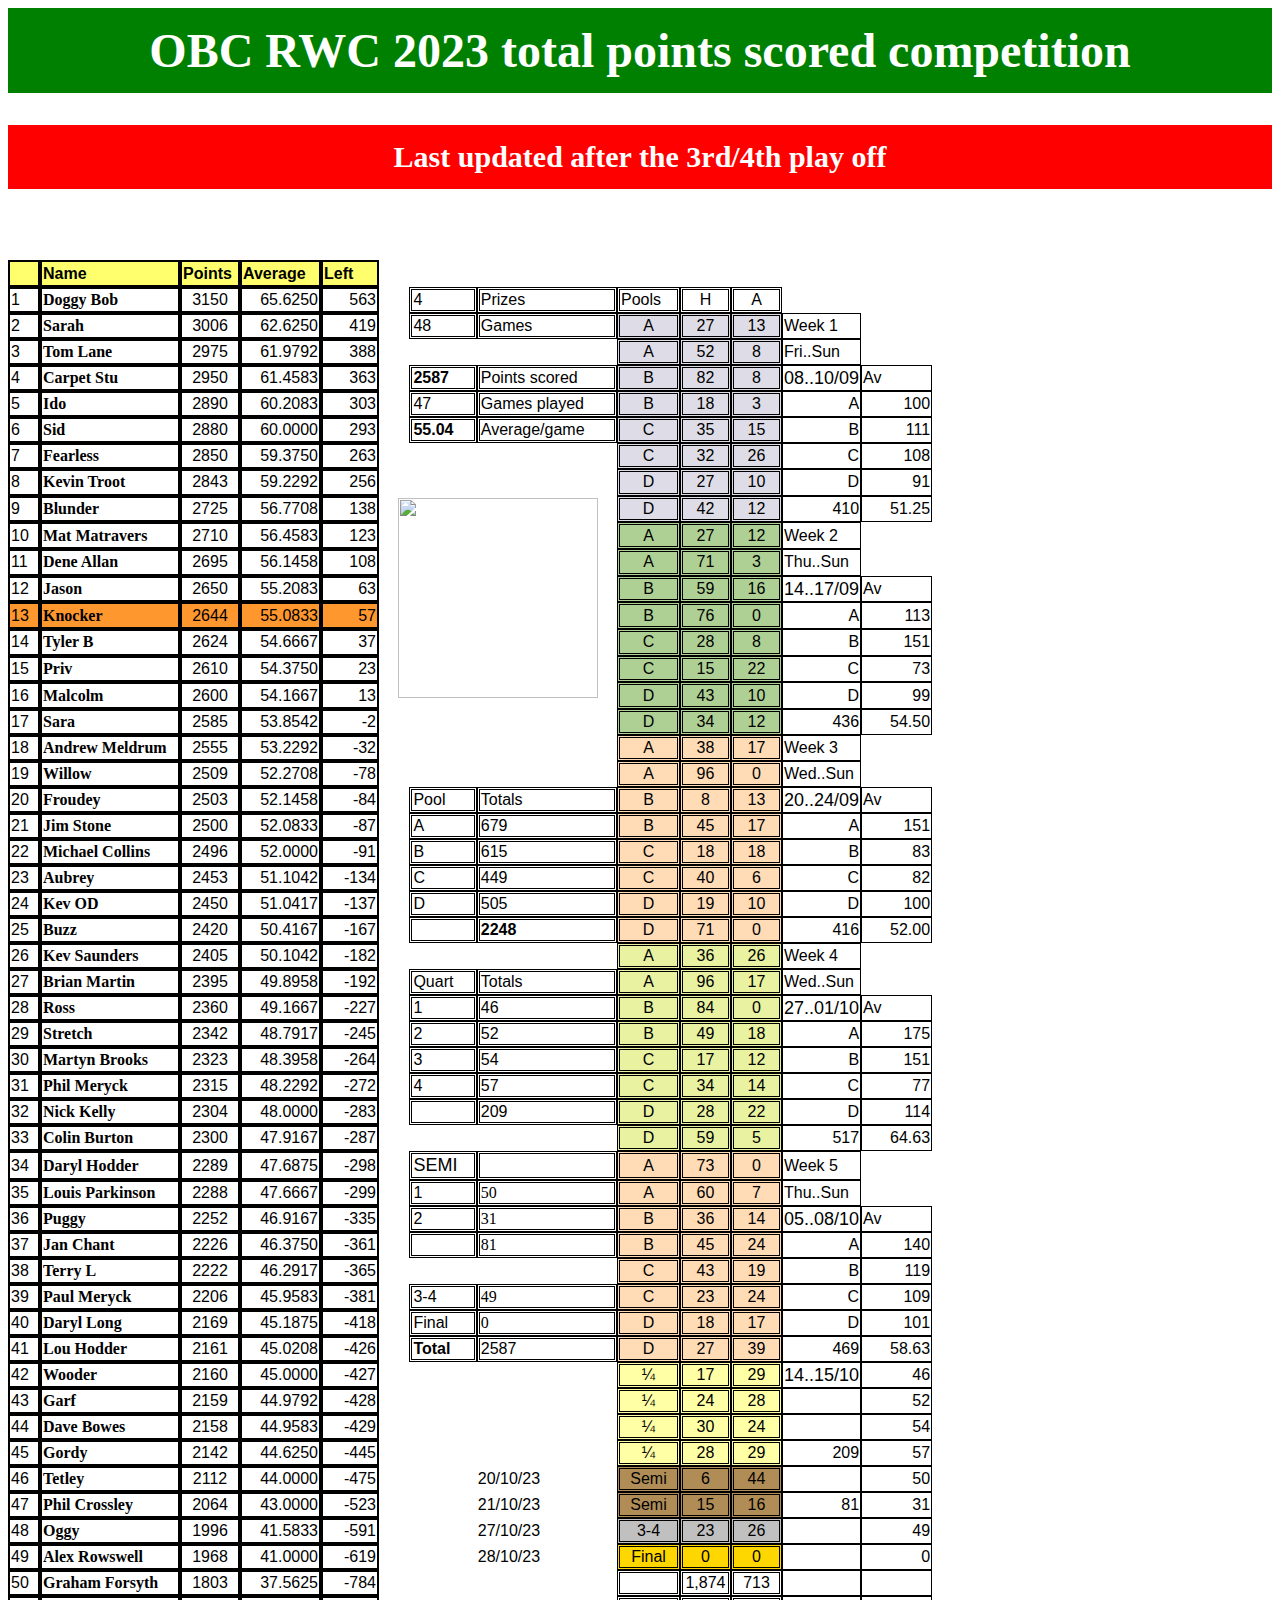
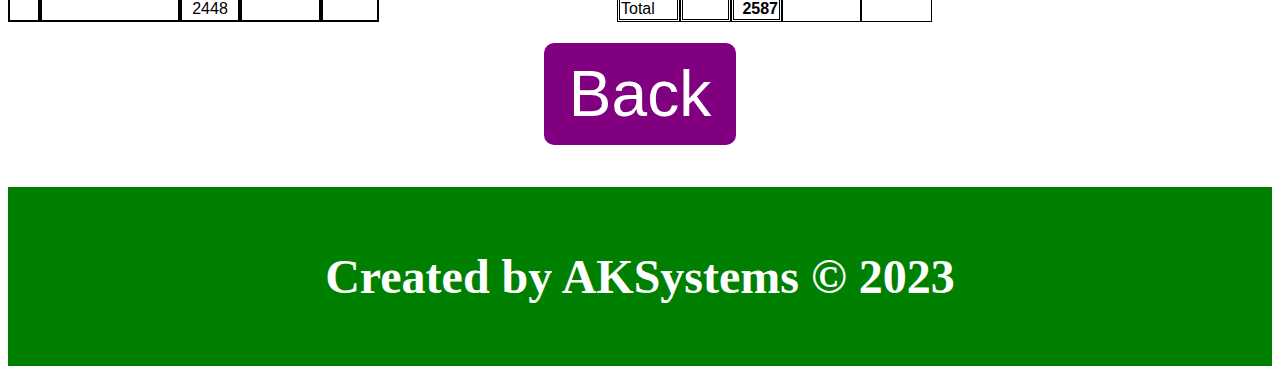
==== commit b92e3739: "Updated after 3/4 play off" ====
--- a/entries.html
+++ b/entries.html
@@ -7,7 +7,7 @@
 	<title></title>
 	<meta name="generator" content="LibreOffice 6.4.5.2 (Windows)"/>
 	<meta name="created" content="2023-03-06T12:48:02.254000000"/>
-	<meta name="changed" content="2023-10-22T11:51:57.577000000"/>
+	<meta name="changed" content="2023-10-28T14:21:58.026000000"/>
 	
 	<style type="text/css">
 		body,div,table,thead,tbody,tfoot,tr,th,td,p { font-family:"Liberation Sans"; font-size:large }
@@ -79,7 +79,6 @@
 	<colgroup width="60"></colgroup>
 	<colgroup width="81"></colgroup>
 	<colgroup width="58"></colgroup>
-	<colgroup width="42"></colgroup>
 	<colgroup width="28"></colgroup>
 	<colgroup width="62"></colgroup>
 	<colgroup width="129"></colgroup>
@@ -89,7 +88,7 @@
 	<colgroup width="71"></colgroup>
 	<!-- <tr>
 		<td height="42" align="left" bgcolor="#92D050"><br></td>
-		<td align="left" bgcolor="#92D050"><font size=6>OBC RWC 2023 total points competition after quarters</font></td>
+		<td align="left" bgcolor="#92D050"><font size=6>OBC RWC 2023 total points competition after semi finals</font></td>
 		<td align="left" bgcolor="#92D050"><font size=6><br></font></td>
 		<td align="left" bgcolor="#92D050"><br></td>
 		<td align="left" bgcolor="#92D050"><br></td>
@@ -101,10 +100,9 @@
 		<td align="left" bgcolor="#92D050"><br></td>
 		<td align="left" bgcolor="#92D050"><br></td>
 		<td align="left" bgcolor="#92D050"><br></td>
-		<td align="left" bgcolor="#92D050"><br></td>
 	</tr> -->
-	<h1>OBC RWC2023 total points scored competition</h1>
-	<h2>Updated after the semi finals</h2>
+	<h1>OBC RWC 2023 total points scored competition</h1>
+	<h2>Last updated after the 3rd/4th play off</h2>
 	<tr>
 		<td height="17" align="left"><br></td>
 		<td align="left"><br></td>
@@ -119,11 +117,9 @@
 		<td align="left"><br></td>
 		<td align="left"><br></td>
 		<td align="left"><br></td>
-		<td align="left"><br></td>
 	</tr>
 	<tr>
 		<td height="22" align="left"><br></td>
-		<td align="left"><br></td>
 		<td align="left"><br></td>
 		<td align="left"><br></td>
 		<td align="left"><br></td>
@@ -143,7 +139,6 @@
 		<td style="border-top: 2px double #000000; border-bottom: 2px double #000000; border-left: 2px double #000000; border-right: 2px double #000000" align="left" bgcolor="#FFFF6D"><b><font size=3>Points</font></b></td>
 		<td style="border-top: 2px double #000000; border-bottom: 2px double #000000; border-left: 2px double #000000; border-right: 2px double #000000" align="left" bgcolor="#FFFF6D"><b><font size=3>Average</font></b></td>
 		<td style="border-top: 2px double #000000; border-bottom: 2px double #000000; border-left: 2px double #000000; border-right: 2px double #000000" align="left" bgcolor="#FFFF6D"><b><font size=3>Left</font></b></td>
-		<td style="border-top: 2px double #000000; border-bottom: 2px double #000000; border-left: 2px double #000000; border-right: 2px double #000000" align="left" bgcolor="#FFFF6D"><b><font size=3>Paid</font></b></td>
 		<td align="left"><br></td>
 		<td align="left"><br></td>
 		<td align="left"><font size=3><br></font></td>
@@ -157,9 +152,8 @@
 		<td style="border-top: 2px double #000000; border-bottom: 2px double #000000; border-left: 2px double #000000; border-right: 2px double #000000" height="22" align="left" sdval="1" sdnum="2057;"><font size=3>1</font></td>
 		<td style="border-top: 2px double #000000; border-bottom: 2px double #000000; border-left: 2px double #000000; border-right: 2px double #000000" align="left"><b><font face="Calibri" size=3 color="#000000">Doggy  Bob</font></b></td>
 		<td style="border-top: 2px double #000000; border-bottom: 2px double #000000; border-left: 2px double #000000; border-right: 2px double #000000" align="center" sdval="3150" sdnum="2057;"><font size=3>3150</font></td>
-		<td style="border-top: 2px double #000000; border-bottom: 2px double #000000; border-left: 2px double #000000; border-right: 2px double #000000" align="right" sdval="65.625" sdnum="2057;0;#,##0.00"><font size=3>65.63</font></td>
-		<td style="border-top: 2px double #000000; border-bottom: 2px double #000000; border-left: 2px double #000000; border-right: 2px double #000000" align="right" sdval="612" sdnum="2057;0;#,##0"><font size=3>612</font></td>
-		<td style="border-top: 2px double #000000; border-bottom: 2px double #000000; border-left: 2px double #000000; border-right: 2px double #000000" align="left" sdnum="2057;0;#,##0"><font size=3>Y</font></td>
+		<td style="border-top: 2px double #000000; border-bottom: 2px double #000000; border-left: 2px double #000000; border-right: 2px double #000000" align="right" sdval="65.625" sdnum="2057;0;#,##0.0000"><font size=3>65.6250</font></td>
+		<td style="border-top: 2px double #000000; border-bottom: 2px double #000000; border-left: 2px double #000000; border-right: 2px double #000000" align="right" sdval="563" sdnum="2057;0;#,##0"><font size=3>563</font></td>
 		<td align="left"><font size=3><br></font></td>
 		<td style="border-top: 3px double #000000; border-bottom: 3px double #000000; border-left: 3px double #000000; border-right: 3px double #000000" align="left" sdval="4" sdnum="2057;"><font size=3>4</font></td>
 		<td style="border-top: 3px double #000000; border-bottom: 3px double #000000; border-left: 3px double #000000; border-right: 3px double #000000" align="left" sdnum="2057;0;HH:MM:SS"><font size=3>Prizes</font></td>
@@ -173,9 +167,8 @@
 		<td style="border-top: 2px double #000000; border-bottom: 2px double #000000; border-left: 2px double #000000; border-right: 2px double #000000" height="22" align="left" sdval="2" sdnum="2057;"><font size=3>2</font></td>
 		<td style="border-top: 2px double #000000; border-bottom: 2px double #000000; border-left: 2px double #000000; border-right: 2px double #000000" align="left"><b><font face="Calibri" size=3 color="#000000">Sarah</font></b></td>
 		<td style="border-top: 2px double #000000; border-bottom: 2px double #000000; border-left: 2px double #000000; border-right: 2px double #000000" align="center" sdval="3006" sdnum="2057;"><font size=3>3006</font></td>
-		<td style="border-top: 2px double #000000; border-bottom: 2px double #000000; border-left: 2px double #000000; border-right: 2px double #000000" align="right" sdval="62.625" sdnum="2057;0;#,##0.00"><font size=3>62.63</font></td>
-		<td style="border-top: 2px double #000000; border-bottom: 2px double #000000; border-left: 2px double #000000; border-right: 2px double #000000" align="right" sdval="468" sdnum="2057;0;#,##0"><font size=3>468</font></td>
-		<td style="border-top: 2px double #000000; border-bottom: 2px double #000000; border-left: 2px double #000000; border-right: 2px double #000000" align="left" sdnum="2057;0;#,##0"><font size=3>Y</font></td>
+		<td style="border-top: 2px double #000000; border-bottom: 2px double #000000; border-left: 2px double #000000; border-right: 2px double #000000" align="right" sdval="62.625" sdnum="2057;0;#,##0.0000"><font size=3>62.6250</font></td>
+		<td style="border-top: 2px double #000000; border-bottom: 2px double #000000; border-left: 2px double #000000; border-right: 2px double #000000" align="right" sdval="419" sdnum="2057;0;#,##0"><font size=3>419</font></td>
 		<td align="left"><font size=3><br></font></td>
 		<td style="border-top: 3px double #000000; border-bottom: 3px double #000000; border-left: 3px double #000000; border-right: 3px double #000000" align="left" sdval="48" sdnum="2057;"><font size=3>48</font></td>
 		<td style="border-top: 3px double #000000; border-bottom: 3px double #000000; border-left: 3px double #000000; border-right: 3px double #000000" align="left" sdnum="2057;0;HH:MM:SS"><font size=3>Games</font></td>
@@ -189,9 +182,8 @@
 		<td style="border-top: 2px double #000000; border-bottom: 2px double #000000; border-left: 2px double #000000; border-right: 2px double #000000" height="22" align="left" sdval="3" sdnum="2057;"><font size=3>3</font></td>
 		<td style="border-top: 2px double #000000; border-bottom: 2px double #000000; border-left: 2px double #000000; border-right: 2px double #000000" align="left"><b><font face="Calibri" size=3 color="#000000">Tom Lane</font></b></td>
 		<td style="border-top: 2px double #000000; border-bottom: 2px double #000000; border-left: 2px double #000000; border-right: 2px double #000000" align="center" sdval="2975" sdnum="2057;"><font size=3>2975</font></td>
-		<td style="border-top: 2px double #000000; border-bottom: 2px double #000000; border-left: 2px double #000000; border-right: 2px double #000000" align="right" sdval="61.9791666666667" sdnum="2057;0;#,##0.00"><font size=3>61.98</font></td>
-		<td style="border-top: 2px double #000000; border-bottom: 2px double #000000; border-left: 2px double #000000; border-right: 2px double #000000" align="right" sdval="437" sdnum="2057;0;#,##0"><font size=3>437</font></td>
-		<td style="border-top: 2px double #000000; border-bottom: 2px double #000000; border-left: 2px double #000000; border-right: 2px double #000000" align="left" sdnum="2057;0;#,##0"><font size=3>Y</font></td>
+		<td style="border-top: 2px double #000000; border-bottom: 2px double #000000; border-left: 2px double #000000; border-right: 2px double #000000" align="right" sdval="61.9791666666667" sdnum="2057;0;#,##0.0000"><font size=3>61.9792</font></td>
+		<td style="border-top: 2px double #000000; border-bottom: 2px double #000000; border-left: 2px double #000000; border-right: 2px double #000000" align="right" sdval="388" sdnum="2057;0;#,##0"><font size=3>388</font></td>
 		<td align="left"><font size=3><br></font></td>
 		<td align="left"><font size=3><br></font></td>
 		<td align="center"><font size=3><br></font></td>
@@ -205,11 +197,10 @@
 		<td style="border-top: 2px double #000000; border-bottom: 2px double #000000; border-left: 2px double #000000; border-right: 2px double #000000" height="22" align="left" sdval="4" sdnum="2057;"><font size=3>4</font></td>
 		<td style="border-top: 2px double #000000; border-bottom: 2px double #000000; border-left: 2px double #000000; border-right: 2px double #000000" align="left"><b><font face="Calibri" size=3 color="#000000">Carpet Stu</font></b></td>
 		<td style="border-top: 2px double #000000; border-bottom: 2px double #000000; border-left: 2px double #000000; border-right: 2px double #000000" align="center" sdval="2950" sdnum="2057;"><font size=3>2950</font></td>
-		<td style="border-top: 2px double #000000; border-bottom: 2px double #000000; border-left: 2px double #000000; border-right: 2px double #000000" align="right" sdval="61.4583333333333" sdnum="2057;0;#,##0.00"><font size=3>61.46</font></td>
-		<td style="border-top: 2px double #000000; border-bottom: 2px double #000000; border-left: 2px double #000000; border-right: 2px double #000000" align="right" sdval="412" sdnum="2057;0;#,##0"><font size=3>412</font></td>
-		<td style="border-top: 2px double #000000; border-bottom: 2px double #000000; border-left: 2px double #000000; border-right: 2px double #000000" align="left" sdnum="2057;0;#,##0"><font size=3>Y</font></td>
-		<td align="left"><font size=3><br></font></td>
-		<td style="border-top: 3px double #000000; border-bottom: 3px double #000000; border-left: 3px double #000000; border-right: 3px double #000000" align="left" sdval="2538" sdnum="2057;"><b><font size=3>2538</font></b></td>
+		<td style="border-top: 2px double #000000; border-bottom: 2px double #000000; border-left: 2px double #000000; border-right: 2px double #000000" align="right" sdval="61.4583333333333" sdnum="2057;0;#,##0.0000"><font size=3>61.4583</font></td>
+		<td style="border-top: 2px double #000000; border-bottom: 2px double #000000; border-left: 2px double #000000; border-right: 2px double #000000" align="right" sdval="363" sdnum="2057;0;#,##0"><font size=3>363</font></td>
+		<td align="left"><font size=3><br></font></td>
+		<td style="border-top: 3px double #000000; border-bottom: 3px double #000000; border-left: 3px double #000000; border-right: 3px double #000000" align="left" sdval="2587" sdnum="2057;"><b><font size=3>2587</font></b></td>
 		<td style="border-top: 3px double #000000; border-bottom: 3px double #000000; border-left: 3px double #000000; border-right: 3px double #000000" align="left"><font size=3>Points scored</font></td>
 		<td style="border-top: 3px double #000000; border-bottom: 3px double #000000; border-left: 3px double #000000; border-right: 3px double #000000" align="center" bgcolor="#DEDCE6"><font size=3>B</font></td>
 		<td style="border-top: 3px double #000000; border-bottom: 3px double #000000; border-left: 3px double #000000; border-right: 3px double #000000" align="center" bgcolor="#DEDCE6" sdval="82" sdnum="2057;0;#,##0"><font size=3>82</font></td>
@@ -221,11 +212,10 @@
 		<td style="border-top: 2px double #000000; border-bottom: 2px double #000000; border-left: 2px double #000000; border-right: 2px double #000000" height="22" align="left" sdval="5" sdnum="2057;"><font size=3>5</font></td>
 		<td style="border-top: 2px double #000000; border-bottom: 2px double #000000; border-left: 2px double #000000; border-right: 2px double #000000" align="left"><b><font face="Calibri" size=3 color="#000000">Ido</font></b></td>
 		<td style="border-top: 2px double #000000; border-bottom: 2px double #000000; border-left: 2px double #000000; border-right: 2px double #000000" align="center" sdval="2890" sdnum="2057;"><font size=3>2890</font></td>
-		<td style="border-top: 2px double #000000; border-bottom: 2px double #000000; border-left: 2px double #000000; border-right: 2px double #000000" align="right" sdval="60.2083333333333" sdnum="2057;0;#,##0.00"><font size=3>60.21</font></td>
-		<td style="border-top: 2px double #000000; border-bottom: 2px double #000000; border-left: 2px double #000000; border-right: 2px double #000000" align="right" sdval="352" sdnum="2057;0;#,##0"><font size=3>352</font></td>
-		<td style="border-top: 2px double #000000; border-bottom: 2px double #000000; border-left: 2px double #000000; border-right: 2px double #000000" align="left" sdnum="2057;0;#,##0"><font size=3>Y</font></td>
-		<td align="left"><font size=3><br></font></td>
-		<td style="border-top: 3px double #000000; border-bottom: 3px double #000000; border-left: 3px double #000000; border-right: 3px double #000000" align="left" sdval="46" sdnum="2057;"><font size=3>46</font></td>
+		<td style="border-top: 2px double #000000; border-bottom: 2px double #000000; border-left: 2px double #000000; border-right: 2px double #000000" align="right" sdval="60.2083333333333" sdnum="2057;0;#,##0.0000"><font size=3>60.2083</font></td>
+		<td style="border-top: 2px double #000000; border-bottom: 2px double #000000; border-left: 2px double #000000; border-right: 2px double #000000" align="right" sdval="303" sdnum="2057;0;#,##0"><font size=3>303</font></td>
+		<td align="left"><font size=3><br></font></td>
+		<td style="border-top: 3px double #000000; border-bottom: 3px double #000000; border-left: 3px double #000000; border-right: 3px double #000000" align="left" sdval="47" sdnum="2057;"><font size=3>47</font></td>
 		<td style="border-top: 3px double #000000; border-bottom: 3px double #000000; border-left: 3px double #000000; border-right: 3px double #000000" align="left"><font size=3>Games played</font></td>
 		<td style="border-top: 3px double #000000; border-bottom: 3px double #000000; border-left: 3px double #000000; border-right: 3px double #000000" align="center" bgcolor="#DEDCE6"><font size=3>B</font></td>
 		<td style="border-top: 3px double #000000; border-bottom: 3px double #000000; border-left: 3px double #000000; border-right: 3px double #000000" align="center" bgcolor="#DEDCE6" sdval="18" sdnum="2057;0;#,##0"><font size=3>18</font></td>
@@ -237,11 +227,10 @@
 		<td style="border-top: 2px double #000000; border-bottom: 2px double #000000; border-left: 2px double #000000; border-right: 2px double #000000" height="22" align="left" sdval="6" sdnum="2057;"><font size=3>6</font></td>
 		<td style="border-top: 2px double #000000; border-bottom: 2px double #000000; border-left: 2px double #000000; border-right: 2px double #000000" align="left"><b><font face="Calibri" size=3 color="#000000">Sid</font></b></td>
 		<td style="border-top: 2px double #000000; border-bottom: 2px double #000000; border-left: 2px double #000000; border-right: 2px double #000000" align="center" sdval="2880" sdnum="2057;"><font size=3>2880</font></td>
-		<td style="border-top: 2px double #000000; border-bottom: 2px double #000000; border-left: 2px double #000000; border-right: 2px double #000000" align="right" sdval="60" sdnum="2057;0;#,##0.00"><font size=3>60.00</font></td>
-		<td style="border-top: 2px double #000000; border-bottom: 2px double #000000; border-left: 2px double #000000; border-right: 2px double #000000" align="right" sdval="342" sdnum="2057;0;#,##0"><font size=3>342</font></td>
-		<td style="border-top: 2px double #000000; border-bottom: 2px double #000000; border-left: 2px double #000000; border-right: 2px double #000000" align="left" sdnum="2057;0;#,##0"><font size=3>Y</font></td>
-		<td align="left"><font size=3><br></font></td>
-		<td style="border-top: 3px double #000000; border-bottom: 3px double #000000; border-left: 3px double #000000; border-right: 3px double #000000" align="left" sdval="55.1739130434783" sdnum="2057;0;#,##0.00"><b><font size=3>55.17</font></b></td>
+		<td style="border-top: 2px double #000000; border-bottom: 2px double #000000; border-left: 2px double #000000; border-right: 2px double #000000" align="right" sdval="60" sdnum="2057;0;#,##0.0000"><font size=3>60.0000</font></td>
+		<td style="border-top: 2px double #000000; border-bottom: 2px double #000000; border-left: 2px double #000000; border-right: 2px double #000000" align="right" sdval="293" sdnum="2057;0;#,##0"><font size=3>293</font></td>
+		<td align="left"><font size=3><br></font></td>
+		<td style="border-top: 3px double #000000; border-bottom: 3px double #000000; border-left: 3px double #000000; border-right: 3px double #000000" align="left" sdval="55.0425531914894" sdnum="2057;0;#,##0.00"><b><font size=3>55.04</font></b></td>
 		<td style="border-top: 3px double #000000; border-bottom: 3px double #000000; border-left: 3px double #000000; border-right: 3px double #000000" align="left"><font size=3>Average/game</font></td>
 		<td style="border-top: 3px double #000000; border-bottom: 3px double #000000; border-left: 3px double #000000; border-right: 3px double #000000" align="center" bgcolor="#DEDCE6"><font size=3>C</font></td>
 		<td style="border-top: 3px double #000000; border-bottom: 3px double #000000; border-left: 3px double #000000; border-right: 3px double #000000" align="center" bgcolor="#DEDCE6" sdval="35" sdnum="2057;0;#,##0"><font size=3>35</font></td>
@@ -253,9 +242,8 @@
 		<td style="border-top: 2px double #000000; border-bottom: 2px double #000000; border-left: 2px double #000000; border-right: 2px double #000000" height="22" align="left" sdval="7" sdnum="2057;"><font size=3>7</font></td>
 		<td style="border-top: 2px double #000000; border-bottom: 2px double #000000; border-left: 2px double #000000; border-right: 2px double #000000" align="left"><b><font face="Calibri" size=3 color="#000000">Fearless</font></b></td>
 		<td style="border-top: 2px double #000000; border-bottom: 2px double #000000; border-left: 2px double #000000; border-right: 2px double #000000" align="center" sdval="2850" sdnum="2057;"><font size=3>2850</font></td>
-		<td style="border-top: 2px double #000000; border-bottom: 2px double #000000; border-left: 2px double #000000; border-right: 2px double #000000" align="right" sdval="59.375" sdnum="2057;0;#,##0.00"><font size=3>59.38</font></td>
-		<td style="border-top: 2px double #000000; border-bottom: 2px double #000000; border-left: 2px double #000000; border-right: 2px double #000000" align="right" sdval="312" sdnum="2057;0;#,##0"><font size=3>312</font></td>
-		<td style="border-top: 2px double #000000; border-bottom: 2px double #000000; border-left: 2px double #000000; border-right: 2px double #000000" align="left" sdnum="2057;0;#,##0"><font size=3>Y</font></td>
+		<td style="border-top: 2px double #000000; border-bottom: 2px double #000000; border-left: 2px double #000000; border-right: 2px double #000000" align="right" sdval="59.375" sdnum="2057;0;#,##0.0000"><font size=3>59.3750</font></td>
+		<td style="border-top: 2px double #000000; border-bottom: 2px double #000000; border-left: 2px double #000000; border-right: 2px double #000000" align="right" sdval="263" sdnum="2057;0;#,##0"><font size=3>263</font></td>
 		<td align="left"><font size=3><br></font></td>
 		<td align="left"><br></td>
 		<td align="left"><br></td>
@@ -269,10 +257,9 @@
 		<td style="border-top: 2px double #000000; border-bottom: 2px double #000000; border-left: 2px double #000000; border-right: 2px double #000000" height="22" align="left" sdval="8" sdnum="2057;"><font size=3>8</font></td>
 		<td style="border-top: 2px double #000000; border-bottom: 2px double #000000; border-left: 2px double #000000; border-right: 2px double #000000" align="left"><b><font face="Calibri" size=3 color="#000000">Kevin Troot</font></b></td>
 		<td style="border-top: 2px double #000000; border-bottom: 2px double #000000; border-left: 2px double #000000; border-right: 2px double #000000" align="center" sdval="2843" sdnum="2057;"><font size=3>2843</font></td>
-		<td style="border-top: 2px double #000000; border-bottom: 2px double #000000; border-left: 2px double #000000; border-right: 2px double #000000" align="right" sdval="59.2291666666667" sdnum="2057;0;#,##0.00"><font size=3>59.23</font></td>
-		<td style="border-top: 2px double #000000; border-bottom: 2px double #000000; border-left: 2px double #000000; border-right: 2px double #000000" align="right" sdval="305" sdnum="2057;0;#,##0"><font size=3>305</font></td>
-		<td style="border-top: 2px double #000000; border-bottom: 2px double #000000; border-left: 2px double #000000; border-right: 2px double #000000" align="left" sdnum="2057;0;#,##0"><font size=3>Y</font></td>
-		<td colspan=3 rowspan=9 align="left"><font size=3><br><img src="obcrwc2023.png" width=184 height=181 hspace=18 vspace=10>
+		<td style="border-top: 2px double #000000; border-bottom: 2px double #000000; border-left: 2px double #000000; border-right: 2px double #000000" align="right" sdval="59.2291666666667" sdnum="2057;0;#,##0.0000"><font size=3>59.2292</font></td>
+		<td style="border-top: 2px double #000000; border-bottom: 2px double #000000; border-left: 2px double #000000; border-right: 2px double #000000" align="right" sdval="256" sdnum="2057;0;#,##0"><font size=3>256</font></td>
+		<td colspan=3 rowspan=9 align="left"><font size=3><br><img src="entries_html_cb558ccad6630a11.png" width=184 height=181 hspace=18 vspace=10>
 		</font></td>
 		<td style="border-top: 3px double #000000; border-bottom: 3px double #000000; border-left: 3px double #000000; border-right: 3px double #000000" align="center" bgcolor="#DEDCE6"><font size=3>D</font></td>
 		<td style="border-top: 3px double #000000; border-bottom: 3px double #000000; border-left: 3px double #000000; border-right: 3px double #000000" align="center" bgcolor="#DEDCE6" sdval="27" sdnum="2057;0;#,##0"><font size=3>27</font></td>
@@ -284,9 +271,8 @@
 		<td style="border-top: 2px double #000000; border-bottom: 2px double #000000; border-left: 2px double #000000; border-right: 2px double #000000" height="22" align="left" sdval="9" sdnum="2057;"><font size=3>9</font></td>
 		<td style="border-top: 2px double #000000; border-bottom: 2px double #000000; border-left: 2px double #000000; border-right: 2px double #000000" align="left"><b><font face="Calibri" size=3 color="#000000">Blunder</font></b></td>
 		<td style="border-top: 2px double #000000; border-bottom: 2px double #000000; border-left: 2px double #000000; border-right: 2px double #000000" align="center" sdval="2725" sdnum="2057;"><font size=3>2725</font></td>
-		<td style="border-top: 2px double #000000; border-bottom: 2px double #000000; border-left: 2px double #000000; border-right: 2px double #000000" align="right" sdval="56.7708333333333" sdnum="2057;0;#,##0.00"><font size=3>56.77</font></td>
-		<td style="border-top: 2px double #000000; border-bottom: 2px double #000000; border-left: 2px double #000000; border-right: 2px double #000000" align="right" sdval="187" sdnum="2057;0;#,##0"><font size=3>187</font></td>
-		<td style="border-top: 2px double #000000; border-bottom: 2px double #000000; border-left: 2px double #000000; border-right: 2px double #000000" align="left" sdnum="2057;0;#,##0"><font size=3>Y</font></td>
+		<td style="border-top: 2px double #000000; border-bottom: 2px double #000000; border-left: 2px double #000000; border-right: 2px double #000000" align="right" sdval="56.7708333333333" sdnum="2057;0;#,##0.0000"><font size=3>56.7708</font></td>
+		<td style="border-top: 2px double #000000; border-bottom: 2px double #000000; border-left: 2px double #000000; border-right: 2px double #000000" align="right" sdval="138" sdnum="2057;0;#,##0"><font size=3>138</font></td>
 		<td style="border-top: 3px double #000000; border-bottom: 3px double #000000; border-left: 3px double #000000; border-right: 3px double #000000" align="center" bgcolor="#DEDCE6"><font size=3>D</font></td>
 		<td style="border-top: 3px double #000000; border-bottom: 3px double #000000; border-left: 3px double #000000; border-right: 3px double #000000" align="center" bgcolor="#DEDCE6" sdval="42" sdnum="2057;0;#,##0"><font size=3>42</font></td>
 		<td style="border-top: 3px double #000000; border-bottom: 3px double #000000; border-left: 3px double #000000; border-right: 3px double #000000" align="center" bgcolor="#DEDCE6" sdval="12" sdnum="2057;"><font size=3>12</font></td>
@@ -297,9 +283,8 @@
 		<td style="border-top: 2px double #000000; border-bottom: 2px double #000000; border-left: 2px double #000000; border-right: 2px double #000000" height="22" align="left" sdval="10" sdnum="2057;"><font size=3>10</font></td>
 		<td style="border-top: 2px double #000000; border-bottom: 2px double #000000; border-left: 2px double #000000; border-right: 2px double #000000" align="left"><b><font face="Calibri" size=3 color="#000000">Mat Matravers</font></b></td>
 		<td style="border-top: 2px double #000000; border-bottom: 2px double #000000; border-left: 2px double #000000; border-right: 2px double #000000" align="center" sdval="2710" sdnum="2057;"><font size=3>2710</font></td>
-		<td style="border-top: 2px double #000000; border-bottom: 2px double #000000; border-left: 2px double #000000; border-right: 2px double #000000" align="right" sdval="56.4583333333333" sdnum="2057;0;#,##0.00"><font size=3>56.46</font></td>
-		<td style="border-top: 2px double #000000; border-bottom: 2px double #000000; border-left: 2px double #000000; border-right: 2px double #000000" align="right" sdval="172" sdnum="2057;0;#,##0"><font size=3>172</font></td>
-		<td style="border-top: 2px double #000000; border-bottom: 2px double #000000; border-left: 2px double #000000; border-right: 2px double #000000" align="left" sdnum="2057;0;#,##0"><font size=3>Y</font></td>
+		<td style="border-top: 2px double #000000; border-bottom: 2px double #000000; border-left: 2px double #000000; border-right: 2px double #000000" align="right" sdval="56.4583333333333" sdnum="2057;0;#,##0.0000"><font size=3>56.4583</font></td>
+		<td style="border-top: 2px double #000000; border-bottom: 2px double #000000; border-left: 2px double #000000; border-right: 2px double #000000" align="right" sdval="123" sdnum="2057;0;#,##0"><font size=3>123</font></td>
 		<td style="border-top: 3px double #000000; border-bottom: 3px double #000000; border-left: 3px double #000000; border-right: 3px double #000000" align="center" bgcolor="#AFD095"><font size=3>A</font></td>
 		<td style="border-top: 3px double #000000; border-bottom: 3px double #000000; border-left: 3px double #000000; border-right: 3px double #000000" align="center" bgcolor="#AFD095" sdval="27" sdnum="2057;0;#,##0"><font size=3>27</font></td>
 		<td style="border-top: 3px double #000000; border-bottom: 3px double #000000; border-left: 3px double #000000; border-right: 3px double #000000" align="center" bgcolor="#AFD095" sdval="12" sdnum="2057;"><font size=3>12</font></td>
@@ -310,9 +295,8 @@
 		<td style="border-top: 2px double #000000; border-bottom: 2px double #000000; border-left: 2px double #000000; border-right: 2px double #000000" height="22" align="left" sdval="11" sdnum="2057;"><font size=3>11</font></td>
 		<td style="border-top: 2px double #000000; border-bottom: 2px double #000000; border-left: 2px double #000000; border-right: 2px double #000000" align="left"><b><font face="Calibri" size=3 color="#000000">Dene Allan</font></b></td>
 		<td style="border-top: 2px double #000000; border-bottom: 2px double #000000; border-left: 2px double #000000; border-right: 2px double #000000" align="center" sdval="2695" sdnum="2057;"><font size=3>2695</font></td>
-		<td style="border-top: 2px double #000000; border-bottom: 2px double #000000; border-left: 2px double #000000; border-right: 2px double #000000" align="right" sdval="56.1458333333333" sdnum="2057;0;#,##0.00"><font size=3>56.15</font></td>
-		<td style="border-top: 2px double #000000; border-bottom: 2px double #000000; border-left: 2px double #000000; border-right: 2px double #000000" align="right" sdval="157" sdnum="2057;0;#,##0"><font size=3>157</font></td>
-		<td style="border-top: 2px double #000000; border-bottom: 2px double #000000; border-left: 2px double #000000; border-right: 2px double #000000" align="left" sdnum="2057;0;#,##0"><font size=3>Y</font></td>
+		<td style="border-top: 2px double #000000; border-bottom: 2px double #000000; border-left: 2px double #000000; border-right: 2px double #000000" align="right" sdval="56.1458333333333" sdnum="2057;0;#,##0.0000"><font size=3>56.1458</font></td>
+		<td style="border-top: 2px double #000000; border-bottom: 2px double #000000; border-left: 2px double #000000; border-right: 2px double #000000" align="right" sdval="108" sdnum="2057;0;#,##0"><font size=3>108</font></td>
 		<td style="border-top: 3px double #000000; border-bottom: 3px double #000000; border-left: 3px double #000000; border-right: 3px double #000000" align="center" bgcolor="#AFD095"><font size=3>A</font></td>
 		<td style="border-top: 3px double #000000; border-bottom: 3px double #000000; border-left: 3px double #000000; border-right: 3px double #000000" align="center" bgcolor="#AFD095" sdval="71" sdnum="2057;0;#,##0"><font size=3>71</font></td>
 		<td style="border-top: 3px double #000000; border-bottom: 3px double #000000; border-left: 3px double #000000; border-right: 3px double #000000" align="center" bgcolor="#AFD095" sdval="3" sdnum="2057;"><font size=3>3</font></td>
@@ -320,12 +304,11 @@
 		<td align="left"><br></td>
 	</tr>
 	<tr>
-		<td style="border-top: 2px double #000000; border-bottom: 2px double #000000; border-left: 2px double #000000; border-right: 2px double #000000" height="22" align="left" bgcolor="#FF972F" sdval="12" sdnum="2057;"><font size=3>12</font></td>
-		<td style="border-top: 2px double #000000; border-bottom: 2px double #000000; border-left: 2px double #000000; border-right: 2px double #000000" align="left" bgcolor="#FF972F"><b><font face="Calibri" size=3 color="#000000">Jason</font></b></td>
-		<td style="border-top: 2px double #000000; border-bottom: 2px double #000000; border-left: 2px double #000000; border-right: 2px double #000000" align="center" bgcolor="#FF972F" sdval="2650" sdnum="2057;"><font size=3>2650</font></td>
-		<td style="border-top: 2px double #000000; border-bottom: 2px double #000000; border-left: 2px double #000000; border-right: 2px double #000000" align="right" bgcolor="#FF972F" sdval="55.2083333333333" sdnum="2057;0;#,##0.00"><font size=3>55.21</font></td>
-		<td style="border-top: 2px double #000000; border-bottom: 2px double #000000; border-left: 2px double #000000; border-right: 2px double #000000" align="right" bgcolor="#FF972F" sdval="112" sdnum="2057;0;#,##0"><font size=3>112</font></td>
-		<td style="border-top: 2px double #000000; border-bottom: 2px double #000000; border-left: 2px double #000000; border-right: 2px double #000000" align="left" bgcolor="#FF972F" sdnum="2057;0;#,##0"><font size=3>Y</font></td>
+		<td style="border-top: 2px double #000000; border-bottom: 2px double #000000; border-left: 2px double #000000; border-right: 2px double #000000" height="22" align="left" sdval="12" sdnum="2057;"><font size=3>12</font></td>
+		<td style="border-top: 2px double #000000; border-bottom: 2px double #000000; border-left: 2px double #000000; border-right: 2px double #000000" align="left"><b><font face="Calibri" size=3 color="#000000">Jason</font></b></td>
+		<td style="border-top: 2px double #000000; border-bottom: 2px double #000000; border-left: 2px double #000000; border-right: 2px double #000000" align="center" sdval="2650" sdnum="2057;"><font size=3>2650</font></td>
+		<td style="border-top: 2px double #000000; border-bottom: 2px double #000000; border-left: 2px double #000000; border-right: 2px double #000000" align="right" sdval="55.2083333333333" sdnum="2057;0;#,##0.0000"><font size=3>55.2083</font></td>
+		<td style="border-top: 2px double #000000; border-bottom: 2px double #000000; border-left: 2px double #000000; border-right: 2px double #000000" align="right" sdval="63" sdnum="2057;0;#,##0"><font size=3>63</font></td>
 		<td style="border-top: 3px double #000000; border-bottom: 3px double #000000; border-left: 3px double #000000; border-right: 3px double #000000" align="center" bgcolor="#AFD095"><font size=3>B</font></td>
 		<td style="border-top: 3px double #000000; border-bottom: 3px double #000000; border-left: 3px double #000000; border-right: 3px double #000000" align="center" bgcolor="#AFD095" sdval="59" sdnum="2057;0;#,##0"><font size=3>59</font></td>
 		<td style="border-top: 3px double #000000; border-bottom: 3px double #000000; border-left: 3px double #000000; border-right: 3px double #000000" align="center" bgcolor="#AFD095" sdval="16" sdnum="2057;"><font size=3>16</font></td>
@@ -333,12 +316,11 @@
 		<td style="border-top: 1px double #000000; border-bottom: 1px double #000000; border-left: 1px double #000000; border-right: 1px double #000000" align="left"><font size=3>Av</font></td>
 	</tr>
 	<tr>
-		<td style="border-top: 2px double #000000; border-bottom: 2px double #000000; border-left: 2px double #000000; border-right: 2px double #000000" height="22" align="left" sdval="13" sdnum="2057;"><font size=3>13</font></td>
-		<td style="border-top: 2px double #000000; border-bottom: 2px double #000000; border-left: 2px double #000000; border-right: 2px double #000000" align="left"><b><font face="Calibri" size=3 color="#000000">Knocker</font></b></td>
-		<td style="border-top: 2px double #000000; border-bottom: 2px double #000000; border-left: 2px double #000000; border-right: 2px double #000000" align="center" sdval="2644" sdnum="2057;"><font size=3>2644</font></td>
-		<td style="border-top: 2px double #000000; border-bottom: 2px double #000000; border-left: 2px double #000000; border-right: 2px double #000000" align="right" sdval="55.0833333333333" sdnum="2057;0;#,##0.00"><font size=3>55.08</font></td>
-		<td style="border-top: 2px double #000000; border-bottom: 2px double #000000; border-left: 2px double #000000; border-right: 2px double #000000" align="right" sdval="106" sdnum="2057;0;#,##0"><font size=3>106</font></td>
-		<td style="border-top: 2px double #000000; border-bottom: 2px double #000000; border-left: 2px double #000000; border-right: 2px double #000000" align="left" sdnum="2057;0;#,##0"><font size=3>Y</font></td>
+		<td style="border-top: 2px double #000000; border-bottom: 2px double #000000; border-left: 2px double #000000; border-right: 2px double #000000" height="22" align="left" bgcolor="#FF972F" sdval="13" sdnum="2057;"><font size=3>13</font></td>
+		<td style="border-top: 2px double #000000; border-bottom: 2px double #000000; border-left: 2px double #000000; border-right: 2px double #000000" align="left" bgcolor="#FF972F"><b><font face="Calibri" size=3 color="#000000">Knocker</font></b></td>
+		<td style="border-top: 2px double #000000; border-bottom: 2px double #000000; border-left: 2px double #000000; border-right: 2px double #000000" align="center" bgcolor="#FF972F" sdval="2644" sdnum="2057;"><font size=3>2644</font></td>
+		<td style="border-top: 2px double #000000; border-bottom: 2px double #000000; border-left: 2px double #000000; border-right: 2px double #000000" align="right" bgcolor="#FF972F" sdval="55.0833333333333" sdnum="2057;0;#,##0.0000"><font size=3>55.0833</font></td>
+		<td style="border-top: 2px double #000000; border-bottom: 2px double #000000; border-left: 2px double #000000; border-right: 2px double #000000" align="right" bgcolor="#FF972F" sdval="57" sdnum="2057;0;#,##0"><font size=3>57</font></td>
 		<td style="border-top: 3px double #000000; border-bottom: 3px double #000000; border-left: 3px double #000000; border-right: 3px double #000000" align="center" bgcolor="#AFD095"><font size=3>B</font></td>
 		<td style="border-top: 3px double #000000; border-bottom: 3px double #000000; border-left: 3px double #000000; border-right: 3px double #000000" align="center" bgcolor="#AFD095" sdval="76" sdnum="2057;0;#,##0"><font size=3>76</font></td>
 		<td style="border-top: 3px double #000000; border-bottom: 3px double #000000; border-left: 3px double #000000; border-right: 3px double #000000" align="center" bgcolor="#AFD095" sdval="0" sdnum="2057;"><font size=3>0</font></td>
@@ -349,9 +331,8 @@
 		<td style="border-top: 2px double #000000; border-bottom: 2px double #000000; border-left: 2px double #000000; border-right: 2px double #000000" height="22" align="left" sdval="14" sdnum="2057;"><font size=3>14</font></td>
 		<td style="border-top: 2px double #000000; border-bottom: 2px double #000000; border-left: 2px double #000000; border-right: 2px double #000000" align="left"><b><font face="Calibri" size=3 color="#000000">Tyler B</font></b></td>
 		<td style="border-top: 2px double #000000; border-bottom: 2px double #000000; border-left: 2px double #000000; border-right: 2px double #000000" align="center" sdval="2624" sdnum="2057;"><font size=3>2624</font></td>
-		<td style="border-top: 2px double #000000; border-bottom: 2px double #000000; border-left: 2px double #000000; border-right: 2px double #000000" align="right" sdval="54.6666666666667" sdnum="2057;0;#,##0.00"><font size=3>54.67</font></td>
-		<td style="border-top: 2px double #000000; border-bottom: 2px double #000000; border-left: 2px double #000000; border-right: 2px double #000000" align="right" sdval="86" sdnum="2057;0;#,##0"><font size=3>86</font></td>
-		<td style="border-top: 2px double #000000; border-bottom: 2px double #000000; border-left: 2px double #000000; border-right: 2px double #000000" align="left" sdnum="2057;0;#,##0"><font size=3>Y</font></td>
+		<td style="border-top: 2px double #000000; border-bottom: 2px double #000000; border-left: 2px double #000000; border-right: 2px double #000000" align="right" sdval="54.6666666666667" sdnum="2057;0;#,##0.0000"><font size=3>54.6667</font></td>
+		<td style="border-top: 2px double #000000; border-bottom: 2px double #000000; border-left: 2px double #000000; border-right: 2px double #000000" align="right" sdval="37" sdnum="2057;0;#,##0"><font size=3>37</font></td>
 		<td style="border-top: 3px double #000000; border-bottom: 3px double #000000; border-left: 3px double #000000; border-right: 3px double #000000" align="center" bgcolor="#AFD095"><font size=3>C</font></td>
 		<td style="border-top: 3px double #000000; border-bottom: 3px double #000000; border-left: 3px double #000000; border-right: 3px double #000000" align="center" bgcolor="#AFD095" sdval="28" sdnum="2057;0;#,##0"><font size=3>28</font></td>
 		<td style="border-top: 3px double #000000; border-bottom: 3px double #000000; border-left: 3px double #000000; border-right: 3px double #000000" align="center" bgcolor="#AFD095" sdval="8" sdnum="2057;"><font size=3>8</font></td>
@@ -362,9 +343,8 @@
 		<td style="border-top: 2px double #000000; border-bottom: 2px double #000000; border-left: 2px double #000000; border-right: 2px double #000000" height="22" align="left" sdval="15" sdnum="2057;"><font size=3>15</font></td>
 		<td style="border-top: 2px double #000000; border-bottom: 2px double #000000; border-left: 2px double #000000; border-right: 2px double #000000" align="left"><b><font face="Calibri" size=3 color="#000000">Priv</font></b></td>
 		<td style="border-top: 2px double #000000; border-bottom: 2px double #000000; border-left: 2px double #000000; border-right: 2px double #000000" align="center" sdval="2610" sdnum="2057;"><font size=3>2610</font></td>
-		<td style="border-top: 2px double #000000; border-bottom: 2px double #000000; border-left: 2px double #000000; border-right: 2px double #000000" align="right" sdval="54.375" sdnum="2057;0;#,##0.00"><font size=3>54.38</font></td>
-		<td style="border-top: 2px double #000000; border-bottom: 2px double #000000; border-left: 2px double #000000; border-right: 2px double #000000" align="right" sdval="72" sdnum="2057;0;#,##0"><font size=3>72</font></td>
-		<td style="border-top: 2px double #000000; border-bottom: 2px double #000000; border-left: 2px double #000000; border-right: 2px double #000000" align="left" sdnum="2057;0;#,##0"><font size=3>Y</font></td>
+		<td style="border-top: 2px double #000000; border-bottom: 2px double #000000; border-left: 2px double #000000; border-right: 2px double #000000" align="right" sdval="54.375" sdnum="2057;0;#,##0.0000"><font size=3>54.3750</font></td>
+		<td style="border-top: 2px double #000000; border-bottom: 2px double #000000; border-left: 2px double #000000; border-right: 2px double #000000" align="right" sdval="23" sdnum="2057;0;#,##0"><font size=3>23</font></td>
 		<td style="border-top: 3px double #000000; border-bottom: 3px double #000000; border-left: 3px double #000000; border-right: 3px double #000000" align="center" bgcolor="#AFD095"><font size=3>C</font></td>
 		<td style="border-top: 3px double #000000; border-bottom: 3px double #000000; border-left: 3px double #000000; border-right: 3px double #000000" align="center" bgcolor="#AFD095" sdval="15" sdnum="2057;0;#,##0"><font size=3>15</font></td>
 		<td style="border-top: 3px double #000000; border-bottom: 3px double #000000; border-left: 3px double #000000; border-right: 3px double #000000" align="center" bgcolor="#AFD095" sdval="22" sdnum="2057;"><font size=3>22</font></td>
@@ -375,9 +355,8 @@
 		<td style="border-top: 2px double #000000; border-bottom: 2px double #000000; border-left: 2px double #000000; border-right: 2px double #000000" height="22" align="left" sdval="16" sdnum="2057;"><font size=3>16</font></td>
 		<td style="border-top: 2px double #000000; border-bottom: 2px double #000000; border-left: 2px double #000000; border-right: 2px double #000000" align="left"><b><font face="Calibri" size=3 color="#000000">Malcolm</font></b></td>
 		<td style="border-top: 2px double #000000; border-bottom: 2px double #000000; border-left: 2px double #000000; border-right: 2px double #000000" align="center" sdval="2600" sdnum="2057;"><font size=3>2600</font></td>
-		<td style="border-top: 2px double #000000; border-bottom: 2px double #000000; border-left: 2px double #000000; border-right: 2px double #000000" align="right" sdval="54.1666666666667" sdnum="2057;0;#,##0.00"><font size=3>54.17</font></td>
-		<td style="border-top: 2px double #000000; border-bottom: 2px double #000000; border-left: 2px double #000000; border-right: 2px double #000000" align="right" sdval="62" sdnum="2057;0;#,##0"><font size=3>62</font></td>
-		<td style="border-top: 2px double #000000; border-bottom: 2px double #000000; border-left: 2px double #000000; border-right: 2px double #000000" align="left" sdnum="2057;0;#,##0"><font size=3>Y</font></td>
+		<td style="border-top: 2px double #000000; border-bottom: 2px double #000000; border-left: 2px double #000000; border-right: 2px double #000000" align="right" sdval="54.1666666666667" sdnum="2057;0;#,##0.0000"><font size=3>54.1667</font></td>
+		<td style="border-top: 2px double #000000; border-bottom: 2px double #000000; border-left: 2px double #000000; border-right: 2px double #000000" align="right" sdval="13" sdnum="2057;0;#,##0"><font size=3>13</font></td>
 		<td style="border-top: 3px double #000000; border-bottom: 3px double #000000; border-left: 3px double #000000; border-right: 3px double #000000" align="center" bgcolor="#AFD095"><font size=3>D</font></td>
 		<td style="border-top: 3px double #000000; border-bottom: 3px double #000000; border-left: 3px double #000000; border-right: 3px double #000000" align="center" bgcolor="#AFD095" sdval="43" sdnum="2057;0;#,##0"><font size=3>43</font></td>
 		<td style="border-top: 3px double #000000; border-bottom: 3px double #000000; border-left: 3px double #000000; border-right: 3px double #000000" align="center" bgcolor="#AFD095" sdval="10" sdnum="2057;"><font size=3>10</font></td>
@@ -388,9 +367,8 @@
 		<td style="border-top: 2px double #000000; border-bottom: 2px double #000000; border-left: 2px double #000000; border-right: 2px double #000000" height="22" align="left" sdval="17" sdnum="2057;"><font size=3>17</font></td>
 		<td style="border-top: 2px double #000000; border-bottom: 2px double #000000; border-left: 2px double #000000; border-right: 2px double #000000" align="left"><b><font face="Calibri" size=3 color="#000000">Sara</font></b></td>
 		<td style="border-top: 2px double #000000; border-bottom: 2px double #000000; border-left: 2px double #000000; border-right: 2px double #000000" align="center" sdval="2585" sdnum="2057;"><font size=3>2585</font></td>
-		<td style="border-top: 2px double #000000; border-bottom: 2px double #000000; border-left: 2px double #000000; border-right: 2px double #000000" align="right" sdval="53.8541666666667" sdnum="2057;0;#,##0.00"><font size=3>53.85</font></td>
-		<td style="border-top: 2px double #000000; border-bottom: 2px double #000000; border-left: 2px double #000000; border-right: 2px double #000000" align="right" sdval="47" sdnum="2057;0;#,##0"><font size=3>47</font></td>
-		<td style="border-top: 2px double #000000; border-bottom: 2px double #000000; border-left: 2px double #000000; border-right: 2px double #000000" align="left" sdnum="2057;0;#,##0"><font size=3>Y</font></td>
+		<td style="border-top: 2px double #000000; border-bottom: 2px double #000000; border-left: 2px double #000000; border-right: 2px double #000000" align="right" sdval="53.8541666666667" sdnum="2057;0;#,##0.0000"><font size=3>53.8542</font></td>
+		<td style="border-top: 2px double #000000; border-bottom: 2px double #000000; border-left: 2px double #000000; border-right: 2px double #000000" align="right" sdval="-2" sdnum="2057;0;#,##0"><font size=3>-2</font></td>
 		<td align="left"><font size=3><br></font></td>
 		<td align="left"><font size=3><br></font></td>
 		<td align="center"><font size=3><br></font></td>
@@ -404,9 +382,8 @@
 		<td style="border-top: 2px double #000000; border-bottom: 2px double #000000; border-left: 2px double #000000; border-right: 2px double #000000" height="22" align="left" sdval="18" sdnum="2057;"><font size=3>18</font></td>
 		<td style="border-top: 2px double #000000; border-bottom: 2px double #000000; border-left: 2px double #000000; border-right: 2px double #000000" align="left"><b><font face="Calibri" size=3 color="#000000">Andrew Meldrum</font></b></td>
 		<td style="border-top: 2px double #000000; border-bottom: 2px double #000000; border-left: 2px double #000000; border-right: 2px double #000000" align="center" sdval="2555" sdnum="2057;"><font size=3>2555</font></td>
-		<td style="border-top: 2px double #000000; border-bottom: 2px double #000000; border-left: 2px double #000000; border-right: 2px double #000000" align="right" sdval="53.2291666666667" sdnum="2057;0;#,##0.00"><font size=3>53.23</font></td>
-		<td style="border-top: 2px double #000000; border-bottom: 2px double #000000; border-left: 2px double #000000; border-right: 2px double #000000" align="right" sdval="17" sdnum="2057;0;#,##0"><font size=3>17</font></td>
-		<td style="border-top: 2px double #000000; border-bottom: 2px double #000000; border-left: 2px double #000000; border-right: 2px double #000000" align="left" sdnum="2057;0;#,##0"><font size=3>Y</font></td>
+		<td style="border-top: 2px double #000000; border-bottom: 2px double #000000; border-left: 2px double #000000; border-right: 2px double #000000" align="right" sdval="53.2291666666667" sdnum="2057;0;#,##0.0000"><font size=3>53.2292</font></td>
+		<td style="border-top: 2px double #000000; border-bottom: 2px double #000000; border-left: 2px double #000000; border-right: 2px double #000000" align="right" sdval="-32" sdnum="2057;0;#,##0"><font size=3>-32</font></td>
 		<td align="left"><font size=3><br></font></td>
 		<td align="left"><font size=3><br></font></td>
 		<td align="center"><font size=3><br></font></td>
@@ -420,9 +397,8 @@
 		<td style="border-top: 2px double #000000; border-bottom: 2px double #000000; border-left: 2px double #000000; border-right: 2px double #000000" height="22" align="left" sdval="19" sdnum="2057;"><font size=3>19</font></td>
 		<td style="border-top: 2px double #000000; border-bottom: 2px double #000000; border-left: 2px double #000000; border-right: 2px double #000000" align="left"><b><font face="Calibri" size=3 color="#000000">Willow</font></b></td>
 		<td style="border-top: 2px double #000000; border-bottom: 2px double #000000; border-left: 2px double #000000; border-right: 2px double #000000" align="center" sdval="2509" sdnum="2057;"><font size=3>2509</font></td>
-		<td style="border-top: 2px double #000000; border-bottom: 2px double #000000; border-left: 2px double #000000; border-right: 2px double #000000" align="right" sdval="52.2708333333333" sdnum="2057;0;#,##0.00"><font size=3>52.27</font></td>
-		<td style="border-top: 2px double #000000; border-bottom: 2px double #000000; border-left: 2px double #000000; border-right: 2px double #000000" align="right" sdval="-29" sdnum="2057;0;#,##0"><font size=3>-29</font></td>
-		<td style="border-top: 2px double #000000; border-bottom: 2px double #000000; border-left: 2px double #000000; border-right: 2px double #000000" align="left" sdnum="2057;0;#,##0"><font size=3>Y</font></td>
+		<td style="border-top: 2px double #000000; border-bottom: 2px double #000000; border-left: 2px double #000000; border-right: 2px double #000000" align="right" sdval="52.2708333333333" sdnum="2057;0;#,##0.0000"><font size=3>52.2708</font></td>
+		<td style="border-top: 2px double #000000; border-bottom: 2px double #000000; border-left: 2px double #000000; border-right: 2px double #000000" align="right" sdval="-78" sdnum="2057;0;#,##0"><font size=3>-78</font></td>
 		<td align="left"><font size=3><br></font></td>
 		<td align="left"><font size=3><br></font></td>
 		<td align="center"><font size=3><br></font></td>
@@ -436,9 +412,8 @@
 		<td style="border-top: 2px double #000000; border-bottom: 2px double #000000; border-left: 2px double #000000; border-right: 2px double #000000" height="22" align="left" sdval="20" sdnum="2057;"><font size=3>20</font></td>
 		<td style="border-top: 2px double #000000; border-bottom: 2px double #000000; border-left: 2px double #000000; border-right: 2px double #000000" align="left"><b><font face="Calibri" size=3 color="#000000">Froudey</font></b></td>
 		<td style="border-top: 2px double #000000; border-bottom: 2px double #000000; border-left: 2px double #000000; border-right: 2px double #000000" align="center" sdval="2503" sdnum="2057;"><font size=3>2503</font></td>
-		<td style="border-top: 2px double #000000; border-bottom: 2px double #000000; border-left: 2px double #000000; border-right: 2px double #000000" align="right" sdval="52.1458333333333" sdnum="2057;0;#,##0.00"><font size=3>52.15</font></td>
-		<td style="border-top: 2px double #000000; border-bottom: 2px double #000000; border-left: 2px double #000000; border-right: 2px double #000000" align="right" sdval="-35" sdnum="2057;0;#,##0"><font size=3>-35</font></td>
-		<td style="border-top: 2px double #000000; border-bottom: 2px double #000000; border-left: 2px double #000000; border-right: 2px double #000000" align="left" sdnum="2057;0;#,##0"><font size=3>Y</font></td>
+		<td style="border-top: 2px double #000000; border-bottom: 2px double #000000; border-left: 2px double #000000; border-right: 2px double #000000" align="right" sdval="52.1458333333333" sdnum="2057;0;#,##0.0000"><font size=3>52.1458</font></td>
+		<td style="border-top: 2px double #000000; border-bottom: 2px double #000000; border-left: 2px double #000000; border-right: 2px double #000000" align="right" sdval="-84" sdnum="2057;0;#,##0"><font size=3>-84</font></td>
 		<td align="left"><font size=3><br></font></td>
 		<td style="border-top: 3px double #000000; border-bottom: 3px double #000000; border-left: 3px double #000000; border-right: 3px double #000000" align="left" sdnum="2057;0;HH:MM:SS"><font size=3>Pool</font></td>
 		<td style="border-top: 3px double #000000; border-bottom: 3px double #000000; border-left: 3px double #000000; border-right: 3px double #000000" align="left"><font size=3>Totals</font></td>
@@ -452,9 +427,8 @@
 		<td style="border-top: 2px double #000000; border-bottom: 2px double #000000; border-left: 2px double #000000; border-right: 2px double #000000" height="22" align="left" sdval="21" sdnum="2057;"><font size=3>21</font></td>
 		<td style="border-top: 2px double #000000; border-bottom: 2px double #000000; border-left: 2px double #000000; border-right: 2px double #000000" align="left"><b><font face="Calibri" size=3 color="#000000">Jim Stone</font></b></td>
 		<td style="border-top: 2px double #000000; border-bottom: 2px double #000000; border-left: 2px double #000000; border-right: 2px double #000000" align="center" sdval="2500" sdnum="2057;"><font size=3>2500</font></td>
-		<td style="border-top: 2px double #000000; border-bottom: 2px double #000000; border-left: 2px double #000000; border-right: 2px double #000000" align="right" sdval="52.0833333333333" sdnum="2057;0;#,##0.00"><font size=3>52.08</font></td>
-		<td style="border-top: 2px double #000000; border-bottom: 2px double #000000; border-left: 2px double #000000; border-right: 2px double #000000" align="right" sdval="-38" sdnum="2057;0;#,##0"><font size=3>-38</font></td>
-		<td style="border-top: 2px double #000000; border-bottom: 2px double #000000; border-left: 2px double #000000; border-right: 2px double #000000" align="left" sdnum="2057;0;#,##0"><font size=3>Y</font></td>
+		<td style="border-top: 2px double #000000; border-bottom: 2px double #000000; border-left: 2px double #000000; border-right: 2px double #000000" align="right" sdval="52.0833333333333" sdnum="2057;0;#,##0.0000"><font size=3>52.0833</font></td>
+		<td style="border-top: 2px double #000000; border-bottom: 2px double #000000; border-left: 2px double #000000; border-right: 2px double #000000" align="right" sdval="-87" sdnum="2057;0;#,##0"><font size=3>-87</font></td>
 		<td align="left"><font size=3><br></font></td>
 		<td style="border-top: 3px double #000000; border-bottom: 3px double #000000; border-left: 3px double #000000; border-right: 3px double #000000" align="left"><font size=3>A</font></td>
 		<td style="border-top: 3px double #000000; border-bottom: 3px double #000000; border-left: 3px double #000000; border-right: 3px double #000000" align="left" sdval="679" sdnum="2057;"><font size=3>679</font></td>
@@ -468,9 +442,8 @@
 		<td style="border-top: 2px double #000000; border-bottom: 2px double #000000; border-left: 2px double #000000; border-right: 2px double #000000" height="22" align="left" sdval="22" sdnum="2057;"><font size=3>22</font></td>
 		<td style="border-top: 2px double #000000; border-bottom: 2px double #000000; border-left: 2px double #000000; border-right: 2px double #000000" align="left"><b><font face="Calibri" size=3 color="#000000">Michael Collins</font></b></td>
 		<td style="border-top: 2px double #000000; border-bottom: 2px double #000000; border-left: 2px double #000000; border-right: 2px double #000000" align="center" sdval="2496" sdnum="2057;"><font size=3>2496</font></td>
-		<td style="border-top: 2px double #000000; border-bottom: 2px double #000000; border-left: 2px double #000000; border-right: 2px double #000000" align="right" sdval="52" sdnum="2057;0;#,##0.00"><font size=3>52.00</font></td>
-		<td style="border-top: 2px double #000000; border-bottom: 2px double #000000; border-left: 2px double #000000; border-right: 2px double #000000" align="right" sdval="-42" sdnum="2057;0;#,##0"><font size=3>-42</font></td>
-		<td style="border-top: 2px double #000000; border-bottom: 2px double #000000; border-left: 2px double #000000; border-right: 2px double #000000" align="left" sdnum="2057;0;#,##0"><font size=3>Y</font></td>
+		<td style="border-top: 2px double #000000; border-bottom: 2px double #000000; border-left: 2px double #000000; border-right: 2px double #000000" align="right" sdval="52" sdnum="2057;0;#,##0.0000"><font size=3>52.0000</font></td>
+		<td style="border-top: 2px double #000000; border-bottom: 2px double #000000; border-left: 2px double #000000; border-right: 2px double #000000" align="right" sdval="-91" sdnum="2057;0;#,##0"><font size=3>-91</font></td>
 		<td align="left"><font size=3><br></font></td>
 		<td style="border-top: 3px double #000000; border-bottom: 3px double #000000; border-left: 3px double #000000; border-right: 3px double #000000" align="left"><font size=3>B</font></td>
 		<td style="border-top: 3px double #000000; border-bottom: 3px double #000000; border-left: 3px double #000000; border-right: 3px double #000000" align="left" sdval="615" sdnum="2057;"><font size=3>615</font></td>
@@ -484,9 +457,8 @@
 		<td style="border-top: 2px double #000000; border-bottom: 2px double #000000; border-left: 2px double #000000; border-right: 2px double #000000" height="22" align="left" sdval="23" sdnum="2057;"><font size=3>23</font></td>
 		<td style="border-top: 2px double #000000; border-bottom: 2px double #000000; border-left: 2px double #000000; border-right: 2px double #000000" align="left"><b><font face="Calibri" size=3 color="#000000">Aubrey</font></b></td>
 		<td style="border-top: 2px double #000000; border-bottom: 2px double #000000; border-left: 2px double #000000; border-right: 2px double #000000" align="center" sdval="2453" sdnum="2057;"><font size=3>2453</font></td>
-		<td style="border-top: 2px double #000000; border-bottom: 2px double #000000; border-left: 2px double #000000; border-right: 2px double #000000" align="right" sdval="51.1041666666667" sdnum="2057;0;#,##0.00"><font size=3>51.10</font></td>
-		<td style="border-top: 2px double #000000; border-bottom: 2px double #000000; border-left: 2px double #000000; border-right: 2px double #000000" align="right" sdval="-85" sdnum="2057;0;#,##0"><font size=3>-85</font></td>
-		<td style="border-top: 2px double #000000; border-bottom: 2px double #000000; border-left: 2px double #000000; border-right: 2px double #000000" align="left" sdnum="2057;0;#,##0"><font size=3>Y</font></td>
+		<td style="border-top: 2px double #000000; border-bottom: 2px double #000000; border-left: 2px double #000000; border-right: 2px double #000000" align="right" sdval="51.1041666666667" sdnum="2057;0;#,##0.0000"><font size=3>51.1042</font></td>
+		<td style="border-top: 2px double #000000; border-bottom: 2px double #000000; border-left: 2px double #000000; border-right: 2px double #000000" align="right" sdval="-134" sdnum="2057;0;#,##0"><font size=3>-134</font></td>
 		<td align="left"><font size=3><br></font></td>
 		<td style="border-top: 3px double #000000; border-bottom: 3px double #000000; border-left: 3px double #000000; border-right: 3px double #000000" align="left"><font size=3>C</font></td>
 		<td style="border-top: 3px double #000000; border-bottom: 3px double #000000; border-left: 3px double #000000; border-right: 3px double #000000" align="left" sdval="449" sdnum="2057;"><font size=3>449</font></td>
@@ -500,9 +472,8 @@
 		<td style="border-top: 2px double #000000; border-bottom: 2px double #000000; border-left: 2px double #000000; border-right: 2px double #000000" height="22" align="left" sdval="24" sdnum="2057;"><font size=3>24</font></td>
 		<td style="border-top: 2px double #000000; border-bottom: 2px double #000000; border-left: 2px double #000000; border-right: 2px double #000000" align="left"><b><font face="Calibri" size=3 color="#000000">Kev OD</font></b></td>
 		<td style="border-top: 2px double #000000; border-bottom: 2px double #000000; border-left: 2px double #000000; border-right: 2px double #000000" align="center" sdval="2450" sdnum="2057;"><font size=3>2450</font></td>
-		<td style="border-top: 2px double #000000; border-bottom: 2px double #000000; border-left: 2px double #000000; border-right: 2px double #000000" align="right" sdval="51.0416666666667" sdnum="2057;0;#,##0.00"><font size=3>51.04</font></td>
-		<td style="border-top: 2px double #000000; border-bottom: 2px double #000000; border-left: 2px double #000000; border-right: 2px double #000000" align="right" sdval="-88" sdnum="2057;0;#,##0"><font size=3>-88</font></td>
-		<td style="border-top: 2px double #000000; border-bottom: 2px double #000000; border-left: 2px double #000000; border-right: 2px double #000000" align="left" sdnum="2057;0;#,##0"><font size=3>Y</font></td>
+		<td style="border-top: 2px double #000000; border-bottom: 2px double #000000; border-left: 2px double #000000; border-right: 2px double #000000" align="right" sdval="51.0416666666667" sdnum="2057;0;#,##0.0000"><font size=3>51.0417</font></td>
+		<td style="border-top: 2px double #000000; border-bottom: 2px double #000000; border-left: 2px double #000000; border-right: 2px double #000000" align="right" sdval="-137" sdnum="2057;0;#,##0"><font size=3>-137</font></td>
 		<td align="left"><font size=3><br></font></td>
 		<td style="border-top: 3px double #000000; border-bottom: 3px double #000000; border-left: 3px double #000000; border-right: 3px double #000000" align="left"><font size=3>D</font></td>
 		<td style="border-top: 3px double #000000; border-bottom: 3px double #000000; border-left: 3px double #000000; border-right: 3px double #000000" align="left" sdval="505" sdnum="2057;"><font size=3>505</font></td>
@@ -516,9 +487,8 @@
 		<td style="border-top: 2px double #000000; border-bottom: 2px double #000000; border-left: 2px double #000000; border-right: 2px double #000000" height="22" align="left" sdval="25" sdnum="2057;"><font size=3>25</font></td>
 		<td style="border-top: 2px double #000000; border-bottom: 2px double #000000; border-left: 2px double #000000; border-right: 2px double #000000" align="left"><b><font face="Calibri" size=3 color="#000000">Buzz</font></b></td>
 		<td style="border-top: 2px double #000000; border-bottom: 2px double #000000; border-left: 2px double #000000; border-right: 2px double #000000" align="center" sdval="2420" sdnum="2057;"><font size=3>2420</font></td>
-		<td style="border-top: 2px double #000000; border-bottom: 2px double #000000; border-left: 2px double #000000; border-right: 2px double #000000" align="right" sdval="50.4166666666667" sdnum="2057;0;#,##0.00"><font size=3>50.42</font></td>
-		<td style="border-top: 2px double #000000; border-bottom: 2px double #000000; border-left: 2px double #000000; border-right: 2px double #000000" align="right" sdval="-118" sdnum="2057;0;#,##0"><font size=3>-118</font></td>
-		<td style="border-top: 2px double #000000; border-bottom: 2px double #000000; border-left: 2px double #000000; border-right: 2px double #000000" align="left" sdnum="2057;0;#,##0"><font size=3>Y</font></td>
+		<td style="border-top: 2px double #000000; border-bottom: 2px double #000000; border-left: 2px double #000000; border-right: 2px double #000000" align="right" sdval="50.4166666666667" sdnum="2057;0;#,##0.0000"><font size=3>50.4167</font></td>
+		<td style="border-top: 2px double #000000; border-bottom: 2px double #000000; border-left: 2px double #000000; border-right: 2px double #000000" align="right" sdval="-167" sdnum="2057;0;#,##0"><font size=3>-167</font></td>
 		<td align="left"><font size=3><br></font></td>
 		<td style="border-top: 3px double #000000; border-bottom: 3px double #000000; border-left: 3px double #000000; border-right: 3px double #000000" align="left"><font size=3><br></font></td>
 		<td style="border-top: 3px double #000000; border-bottom: 3px double #000000; border-left: 3px double #000000; border-right: 3px double #000000" align="left" sdval="2248" sdnum="2057;"><b><font size=3>2248</font></b></td>
@@ -532,9 +502,8 @@
 		<td style="border-top: 2px double #000000; border-bottom: 2px double #000000; border-left: 2px double #000000; border-right: 2px double #000000" height="22" align="left" sdval="26" sdnum="2057;"><font size=3>26</font></td>
 		<td style="border-top: 2px double #000000; border-bottom: 2px double #000000; border-left: 2px double #000000; border-right: 2px double #000000" align="left"><b><font face="Calibri" size=3 color="#000000">Kev Saunders</font></b></td>
 		<td style="border-top: 2px double #000000; border-bottom: 2px double #000000; border-left: 2px double #000000; border-right: 2px double #000000" align="center" sdval="2405" sdnum="2057;"><font size=3>2405</font></td>
-		<td style="border-top: 2px double #000000; border-bottom: 2px double #000000; border-left: 2px double #000000; border-right: 2px double #000000" align="right" sdval="50.1041666666667" sdnum="2057;0;#,##0.00"><font size=3>50.10</font></td>
-		<td style="border-top: 2px double #000000; border-bottom: 2px double #000000; border-left: 2px double #000000; border-right: 2px double #000000" align="right" sdval="-133" sdnum="2057;0;#,##0"><font size=3>-133</font></td>
-		<td style="border-top: 2px double #000000; border-bottom: 2px double #000000; border-left: 2px double #000000; border-right: 2px double #000000" align="left" sdnum="2057;0;#,##0"><font size=3>Y</font></td>
+		<td style="border-top: 2px double #000000; border-bottom: 2px double #000000; border-left: 2px double #000000; border-right: 2px double #000000" align="right" sdval="50.1041666666667" sdnum="2057;0;#,##0.0000"><font size=3>50.1042</font></td>
+		<td style="border-top: 2px double #000000; border-bottom: 2px double #000000; border-left: 2px double #000000; border-right: 2px double #000000" align="right" sdval="-182" sdnum="2057;0;#,##0"><font size=3>-182</font></td>
 		<td align="left"><font size=3><br></font></td>
 		<td align="left"><font size=3><br></font></td>
 		<td align="left"><font size=3><br></font></td>
@@ -548,9 +517,8 @@
 		<td style="border-top: 2px double #000000; border-bottom: 2px double #000000; border-left: 2px double #000000; border-right: 2px double #000000" height="22" align="left" sdval="27" sdnum="2057;"><font size=3>27</font></td>
 		<td style="border-top: 2px double #000000; border-bottom: 2px double #000000; border-left: 2px double #000000; border-right: 2px double #000000" align="left"><b><font face="Calibri" size=3 color="#000000">Brian Martin</font></b></td>
 		<td style="border-top: 2px double #000000; border-bottom: 2px double #000000; border-left: 2px double #000000; border-right: 2px double #000000" align="center" sdval="2395" sdnum="2057;"><font size=3>2395</font></td>
-		<td style="border-top: 2px double #000000; border-bottom: 2px double #000000; border-left: 2px double #000000; border-right: 2px double #000000" align="right" sdval="49.8958333333333" sdnum="2057;0;#,##0.00"><font size=3>49.90</font></td>
-		<td style="border-top: 2px double #000000; border-bottom: 2px double #000000; border-left: 2px double #000000; border-right: 2px double #000000" align="right" sdval="-143" sdnum="2057;0;#,##0"><font size=3>-143</font></td>
-		<td style="border-top: 2px double #000000; border-bottom: 2px double #000000; border-left: 2px double #000000; border-right: 2px double #000000" align="left" sdnum="2057;0;#,##0"><font size=3>Y</font></td>
+		<td style="border-top: 2px double #000000; border-bottom: 2px double #000000; border-left: 2px double #000000; border-right: 2px double #000000" align="right" sdval="49.8958333333333" sdnum="2057;0;#,##0.0000"><font size=3>49.8958</font></td>
+		<td style="border-top: 2px double #000000; border-bottom: 2px double #000000; border-left: 2px double #000000; border-right: 2px double #000000" align="right" sdval="-192" sdnum="2057;0;#,##0"><font size=3>-192</font></td>
 		<td align="left"><font size=3><br></font></td>
 		<td style="border-top: 3px double #000000; border-bottom: 3px double #000000; border-left: 3px double #000000; border-right: 3px double #000000" align="left"><font size=3>Quart</font></td>
 		<td style="border-top: 3px double #000000; border-bottom: 3px double #000000; border-left: 3px double #000000; border-right: 3px double #000000" align="left"><font size=3>Totals</font></td>
@@ -564,9 +532,8 @@
 		<td style="border-top: 2px double #000000; border-bottom: 2px double #000000; border-left: 2px double #000000; border-right: 2px double #000000" height="22" align="left" sdval="28" sdnum="2057;"><font size=3>28</font></td>
 		<td style="border-top: 2px double #000000; border-bottom: 2px double #000000; border-left: 2px double #000000; border-right: 2px double #000000" align="left"><b><font face="Calibri" size=3 color="#000000">Ross</font></b></td>
 		<td style="border-top: 2px double #000000; border-bottom: 2px double #000000; border-left: 2px double #000000; border-right: 2px double #000000" align="center" sdval="2360" sdnum="2057;"><font size=3>2360</font></td>
-		<td style="border-top: 2px double #000000; border-bottom: 2px double #000000; border-left: 2px double #000000; border-right: 2px double #000000" align="right" sdval="49.1666666666667" sdnum="2057;0;#,##0.00"><font size=3>49.17</font></td>
-		<td style="border-top: 2px double #000000; border-bottom: 2px double #000000; border-left: 2px double #000000; border-right: 2px double #000000" align="right" sdval="-178" sdnum="2057;0;#,##0"><font size=3>-178</font></td>
-		<td style="border-top: 2px double #000000; border-bottom: 2px double #000000; border-left: 2px double #000000; border-right: 2px double #000000" align="left" sdnum="2057;0;#,##0"><font size=3>Y</font></td>
+		<td style="border-top: 2px double #000000; border-bottom: 2px double #000000; border-left: 2px double #000000; border-right: 2px double #000000" align="right" sdval="49.1666666666667" sdnum="2057;0;#,##0.0000"><font size=3>49.1667</font></td>
+		<td style="border-top: 2px double #000000; border-bottom: 2px double #000000; border-left: 2px double #000000; border-right: 2px double #000000" align="right" sdval="-227" sdnum="2057;0;#,##0"><font size=3>-227</font></td>
 		<td align="left"><font size=3><br></font></td>
 		<td style="border-top: 3px double #000000; border-bottom: 3px double #000000; border-left: 3px double #000000; border-right: 3px double #000000" align="left" sdval="1" sdnum="2057;"><font size=3>1</font></td>
 		<td style="border-top: 3px double #000000; border-bottom: 3px double #000000; border-left: 3px double #000000; border-right: 3px double #000000" align="left" sdval="46" sdnum="2057;0;#,##0"><font size=3>46</font></td>
@@ -580,9 +547,8 @@
 		<td style="border-top: 2px double #000000; border-bottom: 2px double #000000; border-left: 2px double #000000; border-right: 2px double #000000" height="22" align="left" sdval="29" sdnum="2057;"><font size=3>29</font></td>
 		<td style="border-top: 2px double #000000; border-bottom: 2px double #000000; border-left: 2px double #000000; border-right: 2px double #000000" align="left"><b><font face="Calibri" size=3 color="#000000">Stretch</font></b></td>
 		<td style="border-top: 2px double #000000; border-bottom: 2px double #000000; border-left: 2px double #000000; border-right: 2px double #000000" align="center" sdval="2342" sdnum="2057;"><font size=3>2342</font></td>
-		<td style="border-top: 2px double #000000; border-bottom: 2px double #000000; border-left: 2px double #000000; border-right: 2px double #000000" align="right" sdval="48.7916666666667" sdnum="2057;0;#,##0.00"><font size=3>48.79</font></td>
-		<td style="border-top: 2px double #000000; border-bottom: 2px double #000000; border-left: 2px double #000000; border-right: 2px double #000000" align="right" sdval="-196" sdnum="2057;0;#,##0"><font size=3>-196</font></td>
-		<td style="border-top: 2px double #000000; border-bottom: 2px double #000000; border-left: 2px double #000000; border-right: 2px double #000000" align="left" sdnum="2057;0;#,##0"><font size=3>Y</font></td>
+		<td style="border-top: 2px double #000000; border-bottom: 2px double #000000; border-left: 2px double #000000; border-right: 2px double #000000" align="right" sdval="48.7916666666667" sdnum="2057;0;#,##0.0000"><font size=3>48.7917</font></td>
+		<td style="border-top: 2px double #000000; border-bottom: 2px double #000000; border-left: 2px double #000000; border-right: 2px double #000000" align="right" sdval="-245" sdnum="2057;0;#,##0"><font size=3>-245</font></td>
 		<td align="left"><font size=3><br></font></td>
 		<td style="border-top: 3px double #000000; border-bottom: 3px double #000000; border-left: 3px double #000000; border-right: 3px double #000000" align="left" sdval="2" sdnum="2057;"><font size=3>2</font></td>
 		<td style="border-top: 3px double #000000; border-bottom: 3px double #000000; border-left: 3px double #000000; border-right: 3px double #000000" align="left" sdval="52" sdnum="2057;0;#,##0"><font size=3>52</font></td>
@@ -596,9 +562,8 @@
 		<td style="border-top: 2px double #000000; border-bottom: 2px double #000000; border-left: 2px double #000000; border-right: 2px double #000000" height="22" align="left" sdval="30" sdnum="2057;"><font size=3>30</font></td>
 		<td style="border-top: 2px double #000000; border-bottom: 2px double #000000; border-left: 2px double #000000; border-right: 2px double #000000" align="left"><b><font face="Calibri" size=3 color="#000000">Martyn Brooks</font></b></td>
 		<td style="border-top: 2px double #000000; border-bottom: 2px double #000000; border-left: 2px double #000000; border-right: 2px double #000000" align="center" sdval="2323" sdnum="2057;"><font size=3>2323</font></td>
-		<td style="border-top: 2px double #000000; border-bottom: 2px double #000000; border-left: 2px double #000000; border-right: 2px double #000000" align="right" sdval="48.3958333333333" sdnum="2057;0;#,##0.00"><font size=3>48.40</font></td>
-		<td style="border-top: 2px double #000000; border-bottom: 2px double #000000; border-left: 2px double #000000; border-right: 2px double #000000" align="right" sdval="-215" sdnum="2057;0;#,##0"><font size=3>-215</font></td>
-		<td style="border-top: 2px double #000000; border-bottom: 2px double #000000; border-left: 2px double #000000; border-right: 2px double #000000" align="left" sdnum="2057;0;#,##0"><font size=3>Y</font></td>
+		<td style="border-top: 2px double #000000; border-bottom: 2px double #000000; border-left: 2px double #000000; border-right: 2px double #000000" align="right" sdval="48.3958333333333" sdnum="2057;0;#,##0.0000"><font size=3>48.3958</font></td>
+		<td style="border-top: 2px double #000000; border-bottom: 2px double #000000; border-left: 2px double #000000; border-right: 2px double #000000" align="right" sdval="-264" sdnum="2057;0;#,##0"><font size=3>-264</font></td>
 		<td align="left"><font size=3><br></font></td>
 		<td style="border-top: 3px double #000000; border-bottom: 3px double #000000; border-left: 3px double #000000; border-right: 3px double #000000" align="left" sdval="3" sdnum="2057;"><font size=3>3</font></td>
 		<td style="border-top: 3px double #000000; border-bottom: 3px double #000000; border-left: 3px double #000000; border-right: 3px double #000000" align="left" sdval="54" sdnum="2057;0;#,##0"><font size=3>54</font></td>
@@ -612,9 +577,8 @@
 		<td style="border-top: 2px double #000000; border-bottom: 2px double #000000; border-left: 2px double #000000; border-right: 2px double #000000" height="22" align="left" sdval="31" sdnum="2057;"><font size=3>31</font></td>
 		<td style="border-top: 2px double #000000; border-bottom: 2px double #000000; border-left: 2px double #000000; border-right: 2px double #000000" align="left"><b><font face="Calibri" size=3 color="#000000">Phil Meryck</font></b></td>
 		<td style="border-top: 2px double #000000; border-bottom: 2px double #000000; border-left: 2px double #000000; border-right: 2px double #000000" align="center" sdval="2315" sdnum="2057;"><font size=3>2315</font></td>
-		<td style="border-top: 2px double #000000; border-bottom: 2px double #000000; border-left: 2px double #000000; border-right: 2px double #000000" align="right" sdval="48.2291666666667" sdnum="2057;0;#,##0.00"><font size=3>48.23</font></td>
-		<td style="border-top: 2px double #000000; border-bottom: 2px double #000000; border-left: 2px double #000000; border-right: 2px double #000000" align="right" sdval="-223" sdnum="2057;0;#,##0"><font size=3>-223</font></td>
-		<td style="border-top: 2px double #000000; border-bottom: 2px double #000000; border-left: 2px double #000000; border-right: 2px double #000000" align="left" sdnum="2057;0;#,##0"><font size=3>Y</font></td>
+		<td style="border-top: 2px double #000000; border-bottom: 2px double #000000; border-left: 2px double #000000; border-right: 2px double #000000" align="right" sdval="48.2291666666667" sdnum="2057;0;#,##0.0000"><font size=3>48.2292</font></td>
+		<td style="border-top: 2px double #000000; border-bottom: 2px double #000000; border-left: 2px double #000000; border-right: 2px double #000000" align="right" sdval="-272" sdnum="2057;0;#,##0"><font size=3>-272</font></td>
 		<td align="left"><font size=3><br></font></td>
 		<td style="border-top: 3px double #000000; border-bottom: 3px double #000000; border-left: 3px double #000000; border-right: 3px double #000000" align="left" sdval="4" sdnum="2057;"><font size=3>4</font></td>
 		<td style="border-top: 3px double #000000; border-bottom: 3px double #000000; border-left: 3px double #000000; border-right: 3px double #000000" align="left" sdval="57" sdnum="2057;0;#,##0"><font size=3>57</font></td>
@@ -628,9 +592,8 @@
 		<td style="border-top: 2px double #000000; border-bottom: 2px double #000000; border-left: 2px double #000000; border-right: 2px double #000000" height="22" align="left" sdval="32" sdnum="2057;"><font size=3>32</font></td>
 		<td style="border-top: 2px double #000000; border-bottom: 2px double #000000; border-left: 2px double #000000; border-right: 2px double #000000" align="left"><b><font face="Calibri" size=3 color="#000000">Nick Kelly</font></b></td>
 		<td style="border-top: 2px double #000000; border-bottom: 2px double #000000; border-left: 2px double #000000; border-right: 2px double #000000" align="center" sdval="2304" sdnum="2057;"><font size=3>2304</font></td>
-		<td style="border-top: 2px double #000000; border-bottom: 2px double #000000; border-left: 2px double #000000; border-right: 2px double #000000" align="right" sdval="48" sdnum="2057;0;#,##0.00"><font size=3>48.00</font></td>
-		<td style="border-top: 2px double #000000; border-bottom: 2px double #000000; border-left: 2px double #000000; border-right: 2px double #000000" align="right" sdval="-234" sdnum="2057;0;#,##0"><font size=3>-234</font></td>
-		<td style="border-top: 2px double #000000; border-bottom: 2px double #000000; border-left: 2px double #000000; border-right: 2px double #000000" align="left" sdnum="2057;0;#,##0"><font size=3>Y</font></td>
+		<td style="border-top: 2px double #000000; border-bottom: 2px double #000000; border-left: 2px double #000000; border-right: 2px double #000000" align="right" sdval="48" sdnum="2057;0;#,##0.0000"><font size=3>48.0000</font></td>
+		<td style="border-top: 2px double #000000; border-bottom: 2px double #000000; border-left: 2px double #000000; border-right: 2px double #000000" align="right" sdval="-283" sdnum="2057;0;#,##0"><font size=3>-283</font></td>
 		<td align="left"><font size=3><br></font></td>
 		<td style="border-top: 3px double #000000; border-bottom: 3px double #000000; border-left: 3px double #000000; border-right: 3px double #000000" align="left"><font size=3><br></font></td>
 		<td style="border-top: 3px double #000000; border-bottom: 3px double #000000; border-left: 3px double #000000; border-right: 3px double #000000" align="left" sdval="209" sdnum="2057;"><font size=3>209</font></td>
@@ -644,9 +607,8 @@
 		<td style="border-top: 2px double #000000; border-bottom: 2px double #000000; border-left: 2px double #000000; border-right: 2px double #000000" height="22" align="left" sdval="33" sdnum="2057;"><font size=3>33</font></td>
 		<td style="border-top: 2px double #000000; border-bottom: 2px double #000000; border-left: 2px double #000000; border-right: 2px double #000000" align="left"><b><font face="Calibri" size=3 color="#000000">Colin Burton</font></b></td>
 		<td style="border-top: 2px double #000000; border-bottom: 2px double #000000; border-left: 2px double #000000; border-right: 2px double #000000" align="center" sdval="2300" sdnum="2057;"><font size=3>2300</font></td>
-		<td style="border-top: 2px double #000000; border-bottom: 2px double #000000; border-left: 2px double #000000; border-right: 2px double #000000" align="right" sdval="47.9166666666667" sdnum="2057;0;#,##0.00"><font size=3>47.92</font></td>
-		<td style="border-top: 2px double #000000; border-bottom: 2px double #000000; border-left: 2px double #000000; border-right: 2px double #000000" align="right" sdval="-238" sdnum="2057;0;#,##0"><font size=3>-238</font></td>
-		<td style="border-top: 2px double #000000; border-bottom: 2px double #000000; border-left: 2px double #000000; border-right: 2px double #000000" align="left" sdnum="2057;0;#,##0"><font size=3>Y</font></td>
+		<td style="border-top: 2px double #000000; border-bottom: 2px double #000000; border-left: 2px double #000000; border-right: 2px double #000000" align="right" sdval="47.9166666666667" sdnum="2057;0;#,##0.0000"><font size=3>47.9167</font></td>
+		<td style="border-top: 2px double #000000; border-bottom: 2px double #000000; border-left: 2px double #000000; border-right: 2px double #000000" align="right" sdval="-287" sdnum="2057;0;#,##0"><font size=3>-287</font></td>
 		<td align="left"><font size=3><br></font></td>
 		<td align="left"><font size=3><br></font></td>
 		<td align="left"><font size=3><br></font></td>
@@ -660,9 +622,8 @@
 		<td style="border-top: 2px double #000000; border-bottom: 2px double #000000; border-left: 2px double #000000; border-right: 2px double #000000" height="22" align="left" sdval="34" sdnum="2057;"><font size=3>34</font></td>
 		<td style="border-top: 2px double #000000; border-bottom: 2px double #000000; border-left: 2px double #000000; border-right: 2px double #000000" align="left"><b><font face="Calibri" size=3 color="#000000">Daryl Hodder</font></b></td>
 		<td style="border-top: 2px double #000000; border-bottom: 2px double #000000; border-left: 2px double #000000; border-right: 2px double #000000" align="center" sdval="2289" sdnum="2057;"><font size=3>2289</font></td>
-		<td style="border-top: 2px double #000000; border-bottom: 2px double #000000; border-left: 2px double #000000; border-right: 2px double #000000" align="right" sdval="47.6875" sdnum="2057;0;#,##0.00"><font size=3>47.69</font></td>
-		<td style="border-top: 2px double #000000; border-bottom: 2px double #000000; border-left: 2px double #000000; border-right: 2px double #000000" align="right" sdval="-249" sdnum="2057;0;#,##0"><font size=3>-249</font></td>
-		<td style="border-top: 2px double #000000; border-bottom: 2px double #000000; border-left: 2px double #000000; border-right: 2px double #000000" align="left" sdnum="2057;0;#,##0"><font size=3>Y</font></td>
+		<td style="border-top: 2px double #000000; border-bottom: 2px double #000000; border-left: 2px double #000000; border-right: 2px double #000000" align="right" sdval="47.6875" sdnum="2057;0;#,##0.0000"><font size=3>47.6875</font></td>
+		<td style="border-top: 2px double #000000; border-bottom: 2px double #000000; border-left: 2px double #000000; border-right: 2px double #000000" align="right" sdval="-298" sdnum="2057;0;#,##0"><font size=3>-298</font></td>
 		<td align="left"><font size=3><br></font></td>
 		<td style="border-top: 3px double #000000; border-bottom: 3px double #000000; border-left: 3px double #000000; border-right: 3px double #000000" align="left">SEMI</td>
 		<td style="border-top: 3px double #000000; border-bottom: 3px double #000000; border-left: 3px double #000000; border-right: 3px double #000000" align="left"><br></td>
@@ -676,9 +637,8 @@
 		<td style="border-top: 2px double #000000; border-bottom: 2px double #000000; border-left: 2px double #000000; border-right: 2px double #000000" height="22" align="left" sdval="35" sdnum="2057;"><font size=3>35</font></td>
 		<td style="border-top: 2px double #000000; border-bottom: 2px double #000000; border-left: 2px double #000000; border-right: 2px double #000000" align="left"><b><font face="Calibri" size=3 color="#000000">Louis Parkinson</font></b></td>
 		<td style="border-top: 2px double #000000; border-bottom: 2px double #000000; border-left: 2px double #000000; border-right: 2px double #000000" align="center" sdval="2288" sdnum="2057;"><font size=3>2288</font></td>
-		<td style="border-top: 2px double #000000; border-bottom: 2px double #000000; border-left: 2px double #000000; border-right: 2px double #000000" align="right" sdval="47.6666666666667" sdnum="2057;0;#,##0.00"><font size=3>47.67</font></td>
-		<td style="border-top: 2px double #000000; border-bottom: 2px double #000000; border-left: 2px double #000000; border-right: 2px double #000000" align="right" sdval="-250" sdnum="2057;0;#,##0"><font size=3>-250</font></td>
-		<td style="border-top: 2px double #000000; border-bottom: 2px double #000000; border-left: 2px double #000000; border-right: 2px double #000000" align="left" sdnum="2057;0;#,##0"><font size=3>Y</font></td>
+		<td style="border-top: 2px double #000000; border-bottom: 2px double #000000; border-left: 2px double #000000; border-right: 2px double #000000" align="right" sdval="47.6666666666667" sdnum="2057;0;#,##0.0000"><font size=3>47.6667</font></td>
+		<td style="border-top: 2px double #000000; border-bottom: 2px double #000000; border-left: 2px double #000000; border-right: 2px double #000000" align="right" sdval="-299" sdnum="2057;0;#,##0"><font size=3>-299</font></td>
 		<td align="left"><font size=3><br></font></td>
 		<td style="border-top: 3px double #000000; border-bottom: 3px double #000000; border-left: 3px double #000000; border-right: 3px double #000000" align="left" sdval="1" sdnum="2057;"><font size=3>1</font></td>
 		<td style="border-top: 3px double #000000; border-bottom: 3px double #000000; border-left: 3px double #000000; border-right: 3px double #000000" align="left" sdval="50" sdnum="2057;0;#,##0"><font face="Calibri" size=3 color="#000000">50</font></td>
@@ -692,9 +652,8 @@
 		<td style="border-top: 2px double #000000; border-bottom: 2px double #000000; border-left: 2px double #000000; border-right: 2px double #000000" height="22" align="left" sdval="36" sdnum="2057;"><font size=3>36</font></td>
 		<td style="border-top: 2px double #000000; border-bottom: 2px double #000000; border-left: 2px double #000000; border-right: 2px double #000000" align="left"><b><font face="Calibri" size=3 color="#000000">Puggy</font></b></td>
 		<td style="border-top: 2px double #000000; border-bottom: 2px double #000000; border-left: 2px double #000000; border-right: 2px double #000000" align="center" sdval="2252" sdnum="2057;"><font size=3>2252</font></td>
-		<td style="border-top: 2px double #000000; border-bottom: 2px double #000000; border-left: 2px double #000000; border-right: 2px double #000000" align="right" sdval="46.9166666666667" sdnum="2057;0;#,##0.00"><font size=3>46.92</font></td>
-		<td style="border-top: 2px double #000000; border-bottom: 2px double #000000; border-left: 2px double #000000; border-right: 2px double #000000" align="right" sdval="-286" sdnum="2057;0;#,##0"><font size=3>-286</font></td>
-		<td style="border-top: 2px double #000000; border-bottom: 2px double #000000; border-left: 2px double #000000; border-right: 2px double #000000" align="left" sdnum="2057;0;#,##0"><font size=3>Y</font></td>
+		<td style="border-top: 2px double #000000; border-bottom: 2px double #000000; border-left: 2px double #000000; border-right: 2px double #000000" align="right" sdval="46.9166666666667" sdnum="2057;0;#,##0.0000"><font size=3>46.9167</font></td>
+		<td style="border-top: 2px double #000000; border-bottom: 2px double #000000; border-left: 2px double #000000; border-right: 2px double #000000" align="right" sdval="-335" sdnum="2057;0;#,##0"><font size=3>-335</font></td>
 		<td align="left"><font size=3><br></font></td>
 		<td style="border-top: 3px double #000000; border-bottom: 3px double #000000; border-left: 3px double #000000; border-right: 3px double #000000" align="left" sdval="2" sdnum="2057;"><font size=3>2</font></td>
 		<td style="border-top: 3px double #000000; border-bottom: 3px double #000000; border-left: 3px double #000000; border-right: 3px double #000000" align="left" sdval="31" sdnum="2057;0;#,##0"><font face="Calibri" size=3 color="#000000">31</font></td>
@@ -708,9 +667,8 @@
 		<td style="border-top: 2px double #000000; border-bottom: 2px double #000000; border-left: 2px double #000000; border-right: 2px double #000000" height="22" align="left" sdval="37" sdnum="2057;"><font size=3>37</font></td>
 		<td style="border-top: 2px double #000000; border-bottom: 2px double #000000; border-left: 2px double #000000; border-right: 2px double #000000" align="left"><b><font face="Calibri" size=3 color="#000000">Jan Chant</font></b></td>
 		<td style="border-top: 2px double #000000; border-bottom: 2px double #000000; border-left: 2px double #000000; border-right: 2px double #000000" align="center" sdval="2226" sdnum="2057;"><font size=3>2226</font></td>
-		<td style="border-top: 2px double #000000; border-bottom: 2px double #000000; border-left: 2px double #000000; border-right: 2px double #000000" align="right" sdval="46.375" sdnum="2057;0;#,##0.00"><font size=3>46.38</font></td>
-		<td style="border-top: 2px double #000000; border-bottom: 2px double #000000; border-left: 2px double #000000; border-right: 2px double #000000" align="right" sdval="-312" sdnum="2057;0;#,##0"><font size=3>-312</font></td>
-		<td style="border-top: 2px double #000000; border-bottom: 2px double #000000; border-left: 2px double #000000; border-right: 2px double #000000" align="left" sdnum="2057;0;#,##0"><font size=3>Y</font></td>
+		<td style="border-top: 2px double #000000; border-bottom: 2px double #000000; border-left: 2px double #000000; border-right: 2px double #000000" align="right" sdval="46.375" sdnum="2057;0;#,##0.0000"><font size=3>46.3750</font></td>
+		<td style="border-top: 2px double #000000; border-bottom: 2px double #000000; border-left: 2px double #000000; border-right: 2px double #000000" align="right" sdval="-361" sdnum="2057;0;#,##0"><font size=3>-361</font></td>
 		<td align="left"><font size=3><br></font></td>
 		<td style="border-top: 3px double #000000; border-bottom: 3px double #000000; border-left: 3px double #000000; border-right: 3px double #000000" align="left"><font size=3><br></font></td>
 		<td style="border-top: 3px double #000000; border-bottom: 3px double #000000; border-left: 3px double #000000; border-right: 3px double #000000" align="left" sdval="81" sdnum="2057;"><font face="Calibri" size=3 color="#000000">81</font></td>
@@ -724,9 +682,8 @@
 		<td style="border-top: 2px double #000000; border-bottom: 2px double #000000; border-left: 2px double #000000; border-right: 2px double #000000" height="22" align="left" sdval="38" sdnum="2057;"><font size=3>38</font></td>
 		<td style="border-top: 2px double #000000; border-bottom: 2px double #000000; border-left: 2px double #000000; border-right: 2px double #000000" align="left"><b><font face="Calibri" size=3 color="#000000">Terry L</font></b></td>
 		<td style="border-top: 2px double #000000; border-bottom: 2px double #000000; border-left: 2px double #000000; border-right: 2px double #000000" align="center" sdval="2222" sdnum="2057;"><font size=3>2222</font></td>
-		<td style="border-top: 2px double #000000; border-bottom: 2px double #000000; border-left: 2px double #000000; border-right: 2px double #000000" align="right" sdval="46.2916666666667" sdnum="2057;0;#,##0.00"><font size=3>46.29</font></td>
-		<td style="border-top: 2px double #000000; border-bottom: 2px double #000000; border-left: 2px double #000000; border-right: 2px double #000000" align="right" sdval="-316" sdnum="2057;0;#,##0"><font size=3>-316</font></td>
-		<td style="border-top: 2px double #000000; border-bottom: 2px double #000000; border-left: 2px double #000000; border-right: 2px double #000000" align="left" sdnum="2057;0;#,##0"><font size=3>Y</font></td>
+		<td style="border-top: 2px double #000000; border-bottom: 2px double #000000; border-left: 2px double #000000; border-right: 2px double #000000" align="right" sdval="46.2916666666667" sdnum="2057;0;#,##0.0000"><font size=3>46.2917</font></td>
+		<td style="border-top: 2px double #000000; border-bottom: 2px double #000000; border-left: 2px double #000000; border-right: 2px double #000000" align="right" sdval="-365" sdnum="2057;0;#,##0"><font size=3>-365</font></td>
 		<td align="left"><font size=3><br></font></td>
 		<td align="left"><br></td>
 		<td align="left"><b><font face="Calibri" size=3 color="#000000"><br></font></b></td>
@@ -740,12 +697,11 @@
 		<td style="border-top: 2px double #000000; border-bottom: 2px double #000000; border-left: 2px double #000000; border-right: 2px double #000000" height="22" align="left" sdval="39" sdnum="2057;"><font size=3>39</font></td>
 		<td style="border-top: 2px double #000000; border-bottom: 2px double #000000; border-left: 2px double #000000; border-right: 2px double #000000" align="left"><b><font face="Calibri" size=3 color="#000000">Paul Meryck</font></b></td>
 		<td style="border-top: 2px double #000000; border-bottom: 2px double #000000; border-left: 2px double #000000; border-right: 2px double #000000" align="center" sdval="2206" sdnum="2057;"><font size=3>2206</font></td>
-		<td style="border-top: 2px double #000000; border-bottom: 2px double #000000; border-left: 2px double #000000; border-right: 2px double #000000" align="right" sdval="45.9583333333333" sdnum="2057;0;#,##0.00"><font size=3>45.96</font></td>
-		<td style="border-top: 2px double #000000; border-bottom: 2px double #000000; border-left: 2px double #000000; border-right: 2px double #000000" align="right" sdval="-332" sdnum="2057;0;#,##0"><font size=3>-332</font></td>
-		<td style="border-top: 2px double #000000; border-bottom: 2px double #000000; border-left: 2px double #000000; border-right: 2px double #000000" align="left" sdnum="2057;0;#,##0"><font size=3>Y</font></td>
+		<td style="border-top: 2px double #000000; border-bottom: 2px double #000000; border-left: 2px double #000000; border-right: 2px double #000000" align="right" sdval="45.9583333333333" sdnum="2057;0;#,##0.0000"><font size=3>45.9583</font></td>
+		<td style="border-top: 2px double #000000; border-bottom: 2px double #000000; border-left: 2px double #000000; border-right: 2px double #000000" align="right" sdval="-381" sdnum="2057;0;#,##0"><font size=3>-381</font></td>
 		<td align="left"><font size=3><br></font></td>
 		<td style="border-top: 3px double #000000; border-bottom: 3px double #000000; border-left: 3px double #000000; border-right: 3px double #000000" align="left" sdnum="2057;0;@"><font size=3>3-4</font></td>
-		<td style="border-top: 3px double #000000; border-bottom: 3px double #000000; border-left: 3px double #000000; border-right: 3px double #000000" align="left" sdval="0" sdnum="2057;0;#,##0"><font face="Calibri" size=3 color="#000000">0</font></td>
+		<td style="border-top: 3px double #000000; border-bottom: 3px double #000000; border-left: 3px double #000000; border-right: 3px double #000000" align="left" sdval="49" sdnum="2057;0;#,##0"><font face="Calibri" size=3 color="#000000">49</font></td>
 		<td style="border-top: 3px double #000000; border-bottom: 3px double #000000; border-left: 3px double #000000; border-right: 3px double #000000" align="center" bgcolor="#FFDBB6" sdnum="2057;0;#,##0"><font size=3>C</font></td>
 		<td style="border-top: 3px double #000000; border-bottom: 3px double #000000; border-left: 3px double #000000; border-right: 3px double #000000" align="center" bgcolor="#FFDBB6" sdval="23" sdnum="2057;0;#,##0"><font size=3>23</font></td>
 		<td style="border-top: 3px double #000000; border-bottom: 3px double #000000; border-left: 3px double #000000; border-right: 3px double #000000" align="center" bgcolor="#FFDBB6" sdval="24" sdnum="2057;0;#,##0"><font size=3>24</font></td>
@@ -756,9 +712,8 @@
 		<td style="border-top: 2px double #000000; border-bottom: 2px double #000000; border-left: 2px double #000000; border-right: 2px double #000000" height="22" align="left" sdval="40" sdnum="2057;"><font size=3>40</font></td>
 		<td style="border-top: 2px double #000000; border-bottom: 2px double #000000; border-left: 2px double #000000; border-right: 2px double #000000" align="left"><b><font face="Calibri" size=3 color="#000000">Daryl Long</font></b></td>
 		<td style="border-top: 2px double #000000; border-bottom: 2px double #000000; border-left: 2px double #000000; border-right: 2px double #000000" align="center" sdval="2169" sdnum="2057;"><font size=3>2169</font></td>
-		<td style="border-top: 2px double #000000; border-bottom: 2px double #000000; border-left: 2px double #000000; border-right: 2px double #000000" align="right" sdval="45.1875" sdnum="2057;0;#,##0.00"><font size=3>45.19</font></td>
-		<td style="border-top: 2px double #000000; border-bottom: 2px double #000000; border-left: 2px double #000000; border-right: 2px double #000000" align="right" sdval="-369" sdnum="2057;0;#,##0"><font size=3>-369</font></td>
-		<td style="border-top: 2px double #000000; border-bottom: 2px double #000000; border-left: 2px double #000000; border-right: 2px double #000000" align="left" sdnum="2057;0;#,##0"><font size=3>Y</font></td>
+		<td style="border-top: 2px double #000000; border-bottom: 2px double #000000; border-left: 2px double #000000; border-right: 2px double #000000" align="right" sdval="45.1875" sdnum="2057;0;#,##0.0000"><font size=3>45.1875</font></td>
+		<td style="border-top: 2px double #000000; border-bottom: 2px double #000000; border-left: 2px double #000000; border-right: 2px double #000000" align="right" sdval="-418" sdnum="2057;0;#,##0"><font size=3>-418</font></td>
 		<td align="left"><font size=3><br></font></td>
 		<td style="border-top: 3px double #000000; border-bottom: 3px double #000000; border-left: 3px double #000000; border-right: 3px double #000000" align="left"><font size=3>Final</font></td>
 		<td style="border-top: 3px double #000000; border-bottom: 3px double #000000; border-left: 3px double #000000; border-right: 3px double #000000" align="left" sdval="0" sdnum="2057;0;#,##0"><font face="Calibri" size=3 color="#000000">0</font></td>
@@ -772,12 +727,11 @@
 		<td style="border-top: 2px double #000000; border-bottom: 2px double #000000; border-left: 2px double #000000; border-right: 2px double #000000" height="22" align="left" sdval="41" sdnum="2057;"><font size=3>41</font></td>
 		<td style="border-top: 2px double #000000; border-bottom: 2px double #000000; border-left: 2px double #000000; border-right: 2px double #000000" align="left"><b><font face="Calibri" size=3 color="#000000">Lou Hodder</font></b></td>
 		<td style="border-top: 2px double #000000; border-bottom: 2px double #000000; border-left: 2px double #000000; border-right: 2px double #000000" align="center" sdval="2161" sdnum="2057;"><font size=3>2161</font></td>
-		<td style="border-top: 2px double #000000; border-bottom: 2px double #000000; border-left: 2px double #000000; border-right: 2px double #000000" align="right" sdval="45.0208333333333" sdnum="2057;0;#,##0.00"><font size=3>45.02</font></td>
-		<td style="border-top: 2px double #000000; border-bottom: 2px double #000000; border-left: 2px double #000000; border-right: 2px double #000000" align="right" sdval="-377" sdnum="2057;0;#,##0"><font size=3>-377</font></td>
-		<td style="border-top: 2px double #000000; border-bottom: 2px double #000000; border-left: 2px double #000000; border-right: 2px double #000000" align="left" sdnum="2057;0;#,##0"><font size=3>Y</font></td>
+		<td style="border-top: 2px double #000000; border-bottom: 2px double #000000; border-left: 2px double #000000; border-right: 2px double #000000" align="right" sdval="45.0208333333333" sdnum="2057;0;#,##0.0000"><font size=3>45.0208</font></td>
+		<td style="border-top: 2px double #000000; border-bottom: 2px double #000000; border-left: 2px double #000000; border-right: 2px double #000000" align="right" sdval="-426" sdnum="2057;0;#,##0"><font size=3>-426</font></td>
 		<td align="left"><font size=3><br></font></td>
 		<td style="border-top: 3px double #000000; border-bottom: 3px double #000000; border-left: 3px double #000000; border-right: 3px double #000000" align="left"><b><font size=3>Total</font></b></td>
-		<td style="border-top: 3px double #000000; border-bottom: 3px double #000000; border-left: 3px double #000000; border-right: 3px double #000000" align="left" sdval="2538" sdnum="2057;"><font size=3>2538</font></td>
+		<td style="border-top: 3px double #000000; border-bottom: 3px double #000000; border-left: 3px double #000000; border-right: 3px double #000000" align="left" sdval="2587" sdnum="2057;"><font size=3>2587</font></td>
 		<td style="border-top: 3px double #000000; border-bottom: 3px double #000000; border-left: 3px double #000000; border-right: 3px double #000000" align="center" bgcolor="#FFDBB6" sdnum="2057;0;#,##0"><font size=3>D</font></td>
 		<td style="border-top: 3px double #000000; border-bottom: 3px double #000000; border-left: 3px double #000000; border-right: 3px double #000000" align="center" bgcolor="#FFDBB6" sdval="27" sdnum="2057;0;#,##0"><font size=3>27</font></td>
 		<td style="border-top: 3px double #000000; border-bottom: 3px double #000000; border-left: 3px double #000000; border-right: 3px double #000000" align="center" bgcolor="#FFDBB6" sdval="39" sdnum="2057;0;#,##0"><font size=3>39</font></td>
@@ -788,9 +742,8 @@
 		<td style="border-top: 2px double #000000; border-bottom: 2px double #000000; border-left: 2px double #000000; border-right: 2px double #000000" height="22" align="left" sdval="42" sdnum="2057;"><font size=3>42</font></td>
 		<td style="border-top: 2px double #000000; border-bottom: 2px double #000000; border-left: 2px double #000000; border-right: 2px double #000000" align="left"><b><font face="Calibri" size=3 color="#000000">Wooder</font></b></td>
 		<td style="border-top: 2px double #000000; border-bottom: 2px double #000000; border-left: 2px double #000000; border-right: 2px double #000000" align="center" sdval="2160" sdnum="2057;"><font size=3>2160</font></td>
-		<td style="border-top: 2px double #000000; border-bottom: 2px double #000000; border-left: 2px double #000000; border-right: 2px double #000000" align="right" sdval="45" sdnum="2057;0;#,##0.00"><font size=3>45.00</font></td>
-		<td style="border-top: 2px double #000000; border-bottom: 2px double #000000; border-left: 2px double #000000; border-right: 2px double #000000" align="right" sdval="-378" sdnum="2057;0;#,##0"><font size=3>-378</font></td>
-		<td style="border-top: 2px double #000000; border-bottom: 2px double #000000; border-left: 2px double #000000; border-right: 2px double #000000" align="left" sdnum="2057;0;#,##0"><font size=3>Y</font></td>
+		<td style="border-top: 2px double #000000; border-bottom: 2px double #000000; border-left: 2px double #000000; border-right: 2px double #000000" align="right" sdval="45" sdnum="2057;0;#,##0.0000"><font size=3>45.0000</font></td>
+		<td style="border-top: 2px double #000000; border-bottom: 2px double #000000; border-left: 2px double #000000; border-right: 2px double #000000" align="right" sdval="-427" sdnum="2057;0;#,##0"><font size=3>-427</font></td>
 		<td align="center"><font size=3><br></font></td>
 		<td align="left"><br></td>
 		<td align="left"><br></td>
@@ -804,9 +757,8 @@
 		<td style="border-top: 2px double #000000; border-bottom: 2px double #000000; border-left: 2px double #000000; border-right: 2px double #000000" height="22" align="left" sdval="43" sdnum="2057;"><font size=3>43</font></td>
 		<td style="border-top: 2px double #000000; border-bottom: 2px double #000000; border-left: 2px double #000000; border-right: 2px double #000000" align="left"><b><font face="Calibri" size=3 color="#000000">Garf</font></b></td>
 		<td style="border-top: 2px double #000000; border-bottom: 2px double #000000; border-left: 2px double #000000; border-right: 2px double #000000" align="center" sdval="2159" sdnum="2057;"><font size=3>2159</font></td>
-		<td style="border-top: 2px double #000000; border-bottom: 2px double #000000; border-left: 2px double #000000; border-right: 2px double #000000" align="right" sdval="44.9791666666667" sdnum="2057;0;#,##0.00"><font size=3>44.98</font></td>
-		<td style="border-top: 2px double #000000; border-bottom: 2px double #000000; border-left: 2px double #000000; border-right: 2px double #000000" align="right" sdval="-379" sdnum="2057;0;#,##0"><font size=3>-379</font></td>
-		<td style="border-top: 2px double #000000; border-bottom: 2px double #000000; border-left: 2px double #000000; border-right: 2px double #000000" align="left" sdnum="2057;0;#,##0"><font size=3>Y</font></td>
+		<td style="border-top: 2px double #000000; border-bottom: 2px double #000000; border-left: 2px double #000000; border-right: 2px double #000000" align="right" sdval="44.9791666666667" sdnum="2057;0;#,##0.0000"><font size=3>44.9792</font></td>
+		<td style="border-top: 2px double #000000; border-bottom: 2px double #000000; border-left: 2px double #000000; border-right: 2px double #000000" align="right" sdval="-428" sdnum="2057;0;#,##0"><font size=3>-428</font></td>
 		<td align="center"><font size=3><br></font></td>
 		<td align="left"><br></td>
 		<td align="left"><br></td>
@@ -820,9 +772,8 @@
 		<td style="border-top: 2px double #000000; border-bottom: 2px double #000000; border-left: 2px double #000000; border-right: 2px double #000000" height="22" align="left" sdval="44" sdnum="2057;"><font size=3>44</font></td>
 		<td style="border-top: 2px double #000000; border-bottom: 2px double #000000; border-left: 2px double #000000; border-right: 2px double #000000" align="left"><b><font face="Calibri" size=3 color="#000000">Dave Bowes</font></b></td>
 		<td style="border-top: 2px double #000000; border-bottom: 2px double #000000; border-left: 2px double #000000; border-right: 2px double #000000" align="center" sdval="2158" sdnum="2057;"><font size=3>2158</font></td>
-		<td style="border-top: 2px double #000000; border-bottom: 2px double #000000; border-left: 2px double #000000; border-right: 2px double #000000" align="right" sdval="44.9583333333333" sdnum="2057;0;#,##0.00"><font size=3>44.96</font></td>
-		<td style="border-top: 2px double #000000; border-bottom: 2px double #000000; border-left: 2px double #000000; border-right: 2px double #000000" align="right" sdval="-380" sdnum="2057;0;#,##0"><font size=3>-380</font></td>
-		<td style="border-top: 2px double #000000; border-bottom: 2px double #000000; border-left: 2px double #000000; border-right: 2px double #000000" align="left" sdnum="2057;0;#,##0"><font size=3>Y</font></td>
+		<td style="border-top: 2px double #000000; border-bottom: 2px double #000000; border-left: 2px double #000000; border-right: 2px double #000000" align="right" sdval="44.9583333333333" sdnum="2057;0;#,##0.0000"><font size=3>44.9583</font></td>
+		<td style="border-top: 2px double #000000; border-bottom: 2px double #000000; border-left: 2px double #000000; border-right: 2px double #000000" align="right" sdval="-429" sdnum="2057;0;#,##0"><font size=3>-429</font></td>
 		<td align="center"><font size=3><br></font></td>
 		<td align="left"><br></td>
 		<td align="left"><br></td>
@@ -836,9 +787,8 @@
 		<td style="border-top: 2px double #000000; border-bottom: 2px double #000000; border-left: 2px double #000000; border-right: 2px double #000000" height="22" align="left" sdval="45" sdnum="2057;"><font size=3>45</font></td>
 		<td style="border-top: 2px double #000000; border-bottom: 2px double #000000; border-left: 2px double #000000; border-right: 2px double #000000" align="left"><b><font face="Calibri" size=3 color="#000000">Gordy</font></b></td>
 		<td style="border-top: 2px double #000000; border-bottom: 2px double #000000; border-left: 2px double #000000; border-right: 2px double #000000" align="center" sdval="2142" sdnum="2057;"><font size=3>2142</font></td>
-		<td style="border-top: 2px double #000000; border-bottom: 2px double #000000; border-left: 2px double #000000; border-right: 2px double #000000" align="right" sdval="44.625" sdnum="2057;0;#,##0.00"><font size=3>44.63</font></td>
-		<td style="border-top: 2px double #000000; border-bottom: 2px double #000000; border-left: 2px double #000000; border-right: 2px double #000000" align="right" sdval="-396" sdnum="2057;0;#,##0"><font size=3>-396</font></td>
-		<td style="border-top: 2px double #000000; border-bottom: 2px double #000000; border-left: 2px double #000000; border-right: 2px double #000000" align="left" sdnum="2057;0;#,##0"><font size=3>Y</font></td>
+		<td style="border-top: 2px double #000000; border-bottom: 2px double #000000; border-left: 2px double #000000; border-right: 2px double #000000" align="right" sdval="44.625" sdnum="2057;0;#,##0.0000"><font size=3>44.6250</font></td>
+		<td style="border-top: 2px double #000000; border-bottom: 2px double #000000; border-left: 2px double #000000; border-right: 2px double #000000" align="right" sdval="-445" sdnum="2057;0;#,##0"><font size=3>-445</font></td>
 		<td align="center"><font size=3><br></font></td>
 		<td align="left"><font size=3><br></font></td>
 		<td align="left"><font size=3><br></font></td>
@@ -852,9 +802,8 @@
 		<td style="border-top: 2px double #000000; border-bottom: 2px double #000000; border-left: 2px double #000000; border-right: 2px double #000000" height="22" align="left" sdval="46" sdnum="2057;"><font size=3>46</font></td>
 		<td style="border-top: 2px double #000000; border-bottom: 2px double #000000; border-left: 2px double #000000; border-right: 2px double #000000" align="left"><b><font face="Calibri" size=3 color="#000000">Tetley</font></b></td>
 		<td style="border-top: 2px double #000000; border-bottom: 2px double #000000; border-left: 2px double #000000; border-right: 2px double #000000" align="center" sdval="2112" sdnum="2057;"><font size=3>2112</font></td>
-		<td style="border-top: 2px double #000000; border-bottom: 2px double #000000; border-left: 2px double #000000; border-right: 2px double #000000" align="right" sdval="44" sdnum="2057;0;#,##0.00"><font size=3>44.00</font></td>
-		<td style="border-top: 2px double #000000; border-bottom: 2px double #000000; border-left: 2px double #000000; border-right: 2px double #000000" align="right" sdval="-426" sdnum="2057;0;#,##0"><font size=3>-426</font></td>
-		<td style="border-top: 2px double #000000; border-bottom: 2px double #000000; border-left: 2px double #000000; border-right: 2px double #000000" align="left" sdnum="2057;0;#,##0"><font size=3>Y</font></td>
+		<td style="border-top: 2px double #000000; border-bottom: 2px double #000000; border-left: 2px double #000000; border-right: 2px double #000000" align="right" sdval="44" sdnum="2057;0;#,##0.0000"><font size=3>44.0000</font></td>
+		<td style="border-top: 2px double #000000; border-bottom: 2px double #000000; border-left: 2px double #000000; border-right: 2px double #000000" align="right" sdval="-475" sdnum="2057;0;#,##0"><font size=3>-475</font></td>
 		<td align="center"><font size=3><br></font></td>
 		<td align="left"><font size=3><br></font></td>
 		<td align="left" sdval="45219" sdnum="2057;0;DD/MM/YY"><font size=3>20/10/23</font></td>
@@ -868,41 +817,38 @@
 		<td style="border-top: 2px double #000000; border-bottom: 2px double #000000; border-left: 2px double #000000; border-right: 2px double #000000" height="22" align="left" sdval="47" sdnum="2057;"><font size=3>47</font></td>
 		<td style="border-top: 2px double #000000; border-bottom: 2px double #000000; border-left: 2px double #000000; border-right: 2px double #000000" align="left"><b><font face="Calibri" size=3 color="#000000">Phil Crossley</font></b></td>
 		<td style="border-top: 2px double #000000; border-bottom: 2px double #000000; border-left: 2px double #000000; border-right: 2px double #000000" align="center" sdval="2064" sdnum="2057;"><font size=3>2064</font></td>
-		<td style="border-top: 2px double #000000; border-bottom: 2px double #000000; border-left: 2px double #000000; border-right: 2px double #000000" align="right" sdval="43" sdnum="2057;0;#,##0.00"><font size=3>43.00</font></td>
-		<td style="border-top: 2px double #000000; border-bottom: 2px double #000000; border-left: 2px double #000000; border-right: 2px double #000000" align="right" sdval="-474" sdnum="2057;0;#,##0"><font size=3>-474</font></td>
-		<td style="border-top: 2px double #000000; border-bottom: 2px double #000000; border-left: 2px double #000000; border-right: 2px double #000000" align="left" sdnum="2057;0;#,##0"><font size=3>Y</font></td>
+		<td style="border-top: 2px double #000000; border-bottom: 2px double #000000; border-left: 2px double #000000; border-right: 2px double #000000" align="right" sdval="43" sdnum="2057;0;#,##0.0000"><font size=3>43.0000</font></td>
+		<td style="border-top: 2px double #000000; border-bottom: 2px double #000000; border-left: 2px double #000000; border-right: 2px double #000000" align="right" sdval="-523" sdnum="2057;0;#,##0"><font size=3>-523</font></td>
 		<td align="center"><font size=3><br></font></td>
 		<td align="left"><font size=3><br></font></td>
 		<td align="left" sdval="45220" sdnum="2057;0;DD/MM/YY"><font size=3>21/10/23</font></td>
 		<td style="border-top: 3px double #000000; border-bottom: 3px double #000000; border-left: 3px double #000000; border-right: 3px double #000000" align="center" bgcolor="#B08D57" sdnum="2057;0;#,##0"><font size=3 color="#000000">Semi</font></td>
 		<td style="border-top: 3px double #000000; border-bottom: 3px double #000000; border-left: 3px double #000000; border-right: 3px double #000000" align="center" bgcolor="#B08D57" sdval="15" sdnum="2057;0;#,##0"><font size=3 color="#000000">15</font></td>
 		<td style="border-top: 3px double #000000; border-bottom: 3px double #000000; border-left: 3px double #000000; border-right: 3px double #000000" align="center" bgcolor="#B08D57" sdval="16" sdnum="2057;0;#,##0"><font size=3 color="#000000">16</font></td>
-		<td style="border-top: 1px double #000000; border-bottom: 1px double #000000; border-left: 1px double #000000; border-right: 1px double #000000" align="left" sdnum="2057;0;#,##0"><font size=3><br></font></td>
+		<td style="border-top: 1px double #000000; border-bottom: 1px double #000000; border-left: 1px double #000000; border-right: 1px double #000000" align="right" sdval="81" sdnum="2057;0;#,##0"><font size=3>81</font></td>
 		<td style="border-top: 1px double #000000; border-bottom: 1px double #000000; border-left: 1px double #000000; border-right: 1px double #000000" align="right" sdval="31" sdnum="2057;0;#,##0"><font size=3>31</font></td>
 	</tr>
 	<tr>
 		<td style="border-top: 2px double #000000; border-bottom: 2px double #000000; border-left: 2px double #000000; border-right: 2px double #000000" height="22" align="left" sdval="48" sdnum="2057;"><font size=3>48</font></td>
 		<td style="border-top: 2px double #000000; border-bottom: 2px double #000000; border-left: 2px double #000000; border-right: 2px double #000000" align="left"><b><font face="Calibri" size=3 color="#000000">Oggy</font></b></td>
 		<td style="border-top: 2px double #000000; border-bottom: 2px double #000000; border-left: 2px double #000000; border-right: 2px double #000000" align="center" sdval="1996" sdnum="2057;"><font size=3>1996</font></td>
-		<td style="border-top: 2px double #000000; border-bottom: 2px double #000000; border-left: 2px double #000000; border-right: 2px double #000000" align="right" sdval="41.5833333333333" sdnum="2057;0;#,##0.00"><font size=3>41.58</font></td>
-		<td style="border-top: 2px double #000000; border-bottom: 2px double #000000; border-left: 2px double #000000; border-right: 2px double #000000" align="right" sdval="-542" sdnum="2057;0;#,##0"><font size=3>-542</font></td>
-		<td style="border-top: 2px double #000000; border-bottom: 2px double #000000; border-left: 2px double #000000; border-right: 2px double #000000" align="left" sdnum="2057;0;#,##0"><font size=3>Y</font></td>
+		<td style="border-top: 2px double #000000; border-bottom: 2px double #000000; border-left: 2px double #000000; border-right: 2px double #000000" align="right" sdval="41.5833333333333" sdnum="2057;0;#,##0.0000"><font size=3>41.5833</font></td>
+		<td style="border-top: 2px double #000000; border-bottom: 2px double #000000; border-left: 2px double #000000; border-right: 2px double #000000" align="right" sdval="-591" sdnum="2057;0;#,##0"><font size=3>-591</font></td>
 		<td align="left"><font size=3><br></font></td>
 		<td align="left"><font size=3><br></font></td>
 		<td align="left" sdval="45226" sdnum="2057;0;DD/MM/YY"><font size=3>27/10/23</font></td>
 		<td style="border-top: 3px double #000000; border-bottom: 3px double #000000; border-left: 3px double #000000; border-right: 3px double #000000" align="center" bgcolor="#C0C0C0" sdnum="2057;0;#,##0"><font size=3>3-4</font></td>
-		<td style="border-top: 3px double #000000; border-bottom: 3px double #000000; border-left: 3px double #000000; border-right: 3px double #000000" align="center" bgcolor="#C0C0C0" sdval="0" sdnum="2057;0;#,##0"><font size=3>0</font></td>
-		<td style="border-top: 3px double #000000; border-bottom: 3px double #000000; border-left: 3px double #000000; border-right: 3px double #000000" align="center" bgcolor="#C0C0C0" sdval="0" sdnum="2057;0;#,##0"><font size=3>0</font></td>
+		<td style="border-top: 3px double #000000; border-bottom: 3px double #000000; border-left: 3px double #000000; border-right: 3px double #000000" align="center" bgcolor="#C0C0C0" sdval="23" sdnum="2057;0;#,##0"><font size=3>23</font></td>
+		<td style="border-top: 3px double #000000; border-bottom: 3px double #000000; border-left: 3px double #000000; border-right: 3px double #000000" align="center" bgcolor="#C0C0C0" sdval="26" sdnum="2057;0;#,##0"><font size=3>26</font></td>
 		<td style="border-top: 1px double #000000; border-bottom: 1px double #000000; border-left: 1px double #000000; border-right: 1px double #000000" align="left" sdnum="2057;0;#,##0"><font size=3><br></font></td>
-		<td style="border-top: 1px double #000000; border-bottom: 1px double #000000; border-left: 1px double #000000; border-right: 1px double #000000" align="right" sdval="0" sdnum="2057;0;#,##0"><font size=3>0</font></td>
+		<td style="border-top: 1px double #000000; border-bottom: 1px double #000000; border-left: 1px double #000000; border-right: 1px double #000000" align="right" sdval="49" sdnum="2057;0;#,##0"><font size=3>49</font></td>
 	</tr>
 	<tr>
 		<td style="border-top: 2px double #000000; border-bottom: 2px double #000000; border-left: 2px double #000000; border-right: 2px double #000000" height="22" align="left" sdval="49" sdnum="2057;"><font size=3>49</font></td>
 		<td style="border-top: 2px double #000000; border-bottom: 2px double #000000; border-left: 2px double #000000; border-right: 2px double #000000" align="left"><b><font face="Calibri" size=3 color="#000000">Alex Rowswell</font></b></td>
 		<td style="border-top: 2px double #000000; border-bottom: 2px double #000000; border-left: 2px double #000000; border-right: 2px double #000000" align="center" sdval="1968" sdnum="2057;"><font size=3>1968</font></td>
-		<td style="border-top: 2px double #000000; border-bottom: 2px double #000000; border-left: 2px double #000000; border-right: 2px double #000000" align="right" sdval="41" sdnum="2057;0;#,##0.00"><font size=3>41.00</font></td>
-		<td style="border-top: 2px double #000000; border-bottom: 2px double #000000; border-left: 2px double #000000; border-right: 2px double #000000" align="right" sdval="-570" sdnum="2057;0;#,##0"><font size=3>-570</font></td>
-		<td style="border-top: 2px double #000000; border-bottom: 2px double #000000; border-left: 2px double #000000; border-right: 2px double #000000" align="left" sdnum="2057;0;#,##0"><font size=3>Y</font></td>
+		<td style="border-top: 2px double #000000; border-bottom: 2px double #000000; border-left: 2px double #000000; border-right: 2px double #000000" align="right" sdval="41" sdnum="2057;0;#,##0.0000"><font size=3>41.0000</font></td>
+		<td style="border-top: 2px double #000000; border-bottom: 2px double #000000; border-left: 2px double #000000; border-right: 2px double #000000" align="right" sdval="-619" sdnum="2057;0;#,##0"><font size=3>-619</font></td>
 		<td align="left"><font size=3><br></font></td>
 		<td align="left"><font size=3><br></font></td>
 		<td align="left" sdval="45227" sdnum="2057;0;DD/MM/YY"><font size=3>28/10/23</font></td>
@@ -916,15 +862,14 @@
 		<td style="border-top: 2px double #000000; border-bottom: 2px double #000000; border-left: 2px double #000000; border-right: 2px double #000000" height="22" align="left" sdval="50" sdnum="2057;"><font size=3>50</font></td>
 		<td style="border-top: 2px double #000000; border-bottom: 2px double #000000; border-left: 2px double #000000; border-right: 2px double #000000" align="left"><b><font face="Calibri" size=3 color="#000000">Graham Forsyth</font></b></td>
 		<td style="border-top: 2px double #000000; border-bottom: 2px double #000000; border-left: 2px double #000000; border-right: 2px double #000000" align="center" sdval="1803" sdnum="2057;"><font size=3>1803</font></td>
-		<td style="border-top: 2px double #000000; border-bottom: 2px double #000000; border-left: 2px double #000000; border-right: 2px double #000000" align="right" sdval="37.5625" sdnum="2057;0;#,##0.00"><font size=3>37.56</font></td>
-		<td style="border-top: 2px double #000000; border-bottom: 2px double #000000; border-left: 2px double #000000; border-right: 2px double #000000" align="right" sdval="-735" sdnum="2057;0;#,##0"><font size=3>-735</font></td>
-		<td style="border-top: 2px double #000000; border-bottom: 2px double #000000; border-left: 2px double #000000; border-right: 2px double #000000" align="left" sdnum="2057;0;#,##0"><font size=3>Y</font></td>
+		<td style="border-top: 2px double #000000; border-bottom: 2px double #000000; border-left: 2px double #000000; border-right: 2px double #000000" align="right" sdval="37.5625" sdnum="2057;0;#,##0.0000"><font size=3>37.5625</font></td>
+		<td style="border-top: 2px double #000000; border-bottom: 2px double #000000; border-left: 2px double #000000; border-right: 2px double #000000" align="right" sdval="-784" sdnum="2057;0;#,##0"><font size=3>-784</font></td>
 		<td align="left"><font size=3><br></font></td>
 		<td align="left"><font size=3><br></font></td>
 		<td align="left"><b><font face="Calibri" size=3 color="#000000"><br></font></b></td>
 		<td style="border-top: 3px double #000000; border-bottom: 3px double #000000; border-left: 3px double #000000; border-right: 3px double #000000" align="center"><font size=3><br></font></td>
-		<td style="border-top: 3px double #000000; border-bottom: 3px double #000000; border-left: 3px double #000000; border-right: 3px double #000000" align="center" sdval="1851" sdnum="2057;0;#,##0"><font size=3>1,851</font></td>
-		<td style="border-top: 3px double #000000; border-bottom: 3px double #000000; border-left: 3px double #000000; border-right: 3px double #000000" align="center" sdval="687" sdnum="2057;0;#,##0"><font size=3>687</font></td>
+		<td style="border-top: 3px double #000000; border-bottom: 3px double #000000; border-left: 3px double #000000; border-right: 3px double #000000" align="center" sdval="1874" sdnum="2057;0;#,##0"><font size=3>1,874</font></td>
+		<td style="border-top: 3px double #000000; border-bottom: 3px double #000000; border-left: 3px double #000000; border-right: 3px double #000000" align="center" sdval="713" sdnum="2057;0;#,##0"><font size=3>713</font></td>
 		<td style="border-top: 1px double #000000; border-bottom: 1px double #000000; border-left: 1px double #000000; border-right: 1px double #000000" align="left" sdnum="2057;0;#,##0"><font size=3><br></font></td>
 		<td style="border-top: 1px double #000000; border-bottom: 1px double #000000; border-left: 1px double #000000; border-right: 1px double #000000" align="left" sdnum="2057;0;#,##0"><font size=3><br></font></td>
 	</tr>
@@ -932,15 +877,14 @@
 		<td style="border-top: 2px double #000000; border-bottom: 2px double #000000; border-left: 2px double #000000; border-right: 2px double #000000" height="22" align="left"><font size=3><br></font></td>
 		<td style="border-top: 2px double #000000; border-bottom: 2px double #000000; border-left: 2px double #000000; border-right: 2px double #000000" align="left"><b><font face="Calibri" size=3 color="#000000"><br></font></b></td>
 		<td style="border-top: 2px double #000000; border-bottom: 2px double #000000; border-left: 2px double #000000; border-right: 2px double #000000" align="center" sdval="2447.84" sdnum="2057;0;0"><font size=3>2448</font></td>
-		<td style="border-top: 2px double #000000; border-bottom: 2px double #000000; border-left: 2px double #000000; border-right: 2px double #000000" align="left" sdnum="2057;0;#,##0.00"><font size=3><br></font></td>
-		<td style="border-top: 2px double #000000; border-bottom: 2px double #000000; border-left: 2px double #000000; border-right: 2px double #000000" align="left" sdnum="2057;0;#,##0.00"><font size=3><br></font></td>
+		<td style="border-top: 2px double #000000; border-bottom: 2px double #000000; border-left: 2px double #000000; border-right: 2px double #000000" align="left" sdnum="2057;0;#,##0.0000"><font size=3><br></font></td>
 		<td style="border-top: 2px double #000000; border-bottom: 2px double #000000; border-left: 2px double #000000; border-right: 2px double #000000" align="left" sdnum="2057;0;#,##0.00"><font size=3><br></font></td>
 		<td align="left"><font size=3><br></font></td>
 		<td align="left" sdnum="2057;0;#,##0.00"><font size=3><br></font></td>
 		<td align="left"><font size=3><br></font></td>
 		<td style="border-top: 3px double #000000; border-bottom: 3px double #000000; border-left: 3px double #000000; border-right: 3px double #000000" align="left"><font size=3>Total</font></td>
 		<td style="border-top: 3px double #000000; border-bottom: 3px double #000000; border-left: 3px double #000000; border-right: 3px double #000000" align="left"><font size=3><br></font></td>
-		<td style="border-top: 3px double #000000; border-bottom: 3px double #000000; border-left: 3px double #000000; border-right: 3px double #000000" align="right" sdval="2538" sdnum="2057;"><b><font size=3>2538</font></b></td>
+		<td style="border-top: 3px double #000000; border-bottom: 3px double #000000; border-left: 3px double #000000; border-right: 3px double #000000" align="right" sdval="2587" sdnum="2057;"><b><font size=3>2587</font></b></td>
 		<td style="border-top: 1px double #000000; border-bottom: 1px double #000000; border-left: 1px double #000000; border-right: 1px double #000000" align="left"><br></td>
 		<td style="border-top: 1px double #000000; border-bottom: 1px double #000000; border-left: 1px double #000000; border-right: 1px double #000000" align="left"><br></td>
 	</tr>
@@ -951,6 +895,7 @@
 	<a href="index.html" class="toplink">Back</a>
 </div>
 <br>
+<br>
 <div class="footer">
 	<h1> Created by AKSystems &#169 2023</h1>
 </div>
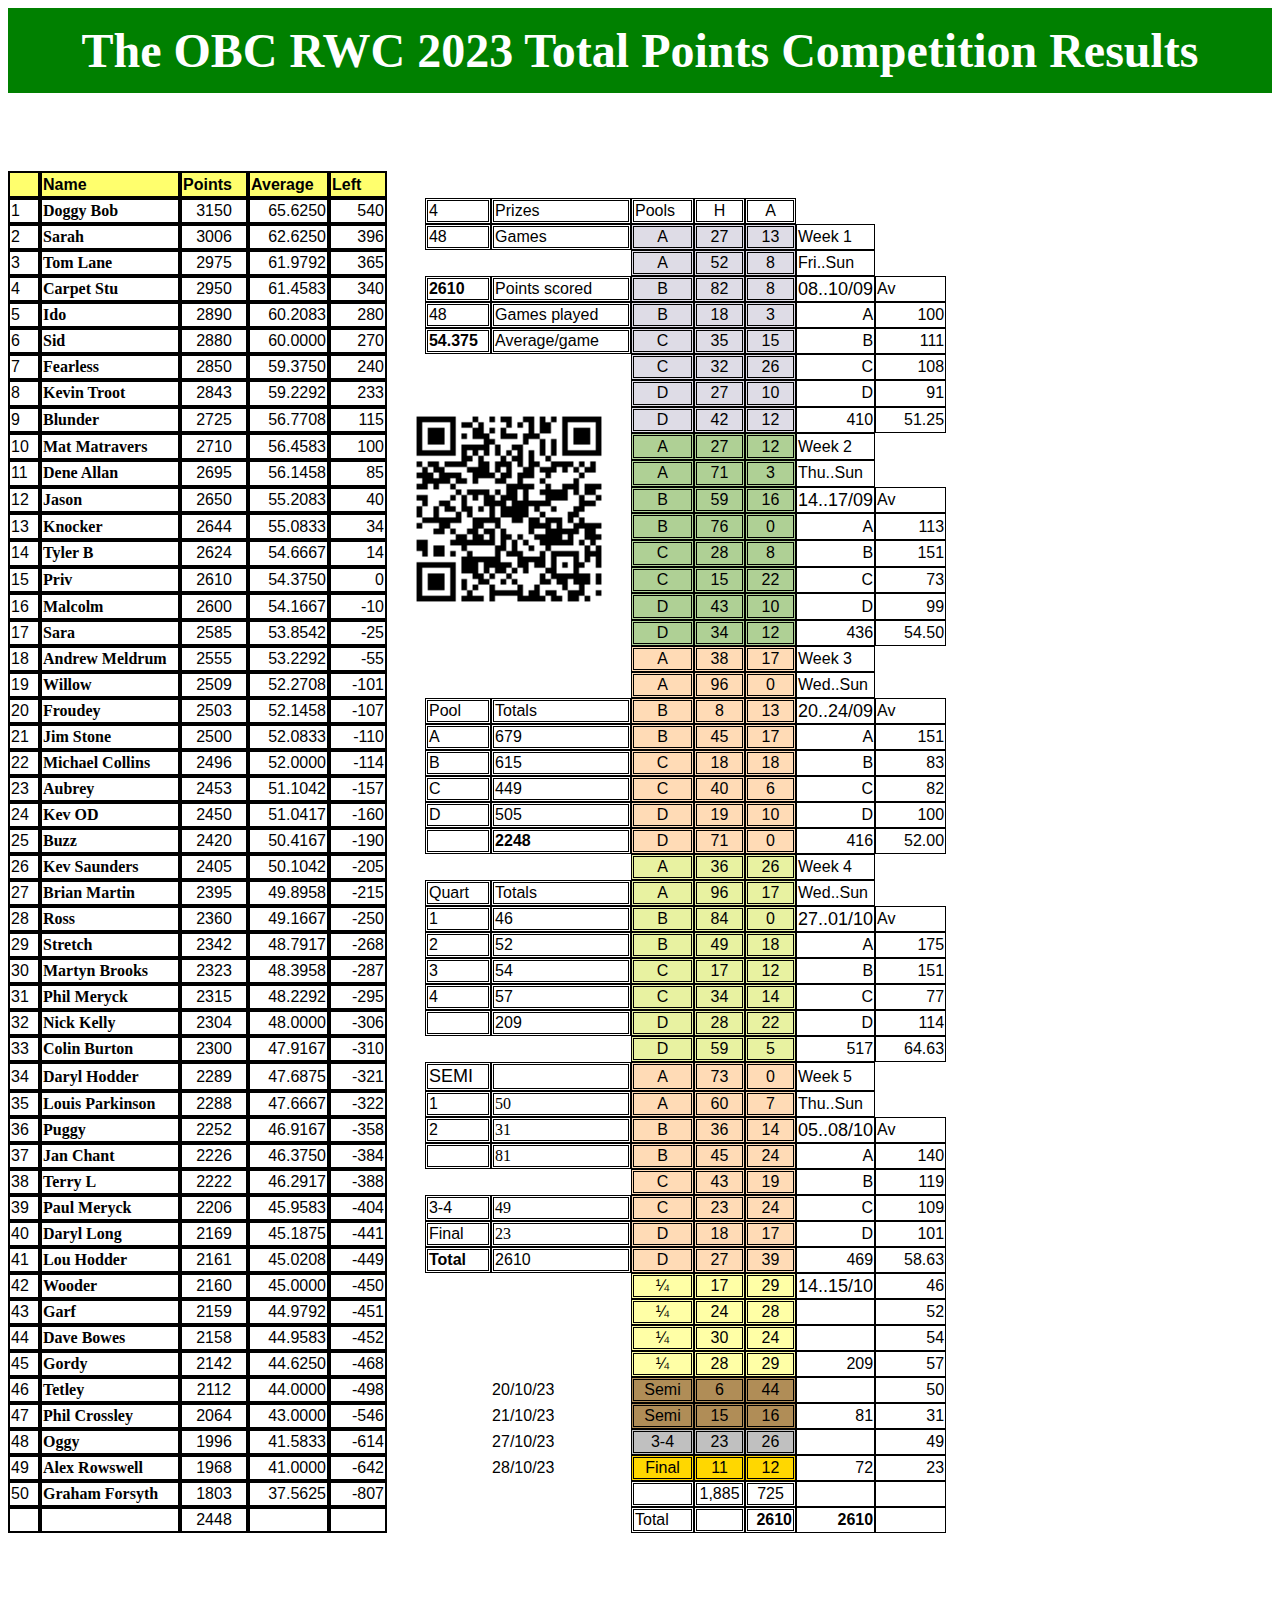
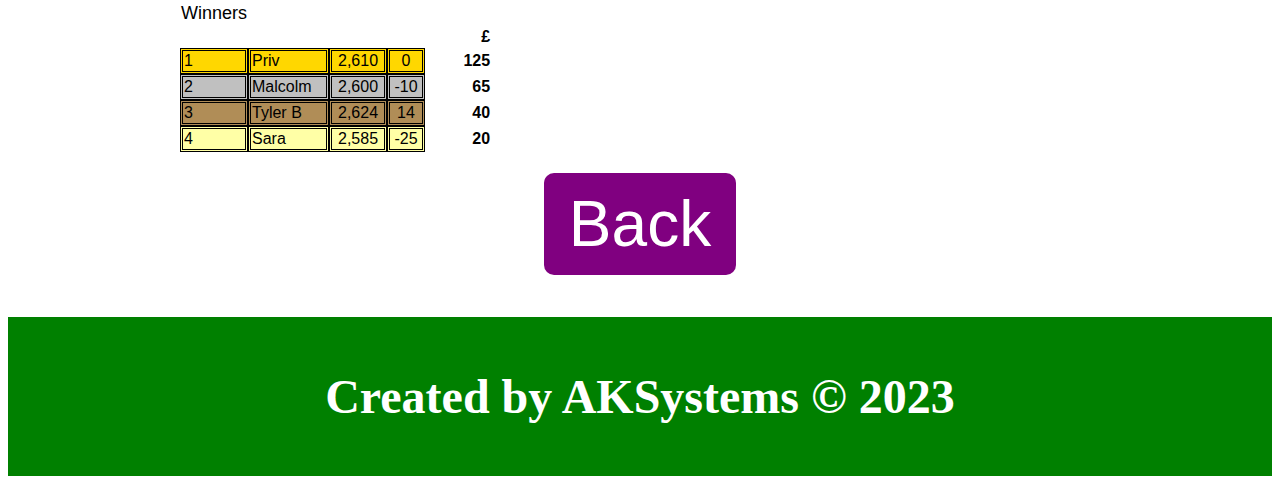
==== commit 090f53cf: "Final results not verified" ====
--- a/entries.html
+++ b/entries.html
@@ -7,7 +7,7 @@
 	<title></title>
 	<meta name="generator" content="LibreOffice 6.4.5.2 (Windows)"/>
 	<meta name="created" content="2023-03-06T12:48:02.254000000"/>
-	<meta name="changed" content="2023-10-28T14:21:58.026000000"/>
+	<meta name="changed" content="2023-10-29T12:07:45.697000000"/>
 	
 	<style type="text/css">
 		body,div,table,thead,tbody,tfoot,tr,th,td,p { font-family:"Liberation Sans"; font-size:large }
@@ -65,8 +65,8 @@
             background-color: green;
             color: #ffffff;
             text-align: center;
-            font-size: 48px;
-            padding: 15px;
+            font-size: 38px;
+            padding: 5px;
         }
 	</style>
 	
@@ -79,8 +79,8 @@
 	<colgroup width="60"></colgroup>
 	<colgroup width="81"></colgroup>
 	<colgroup width="58"></colgroup>
-	<colgroup width="28"></colgroup>
-	<colgroup width="62"></colgroup>
+	<colgroup width="35"></colgroup>
+	<colgroup width="61"></colgroup>
 	<colgroup width="129"></colgroup>
 	<colgroup width="63"></colgroup>
 	<colgroup span="2" width="51"></colgroup>
@@ -88,7 +88,7 @@
 	<colgroup width="71"></colgroup>
 	<!-- <tr>
 		<td height="42" align="left" bgcolor="#92D050"><br></td>
-		<td align="left" bgcolor="#92D050"><font size=6>OBC RWC 2023 total points competition after semi finals</font></td>
+		<td align="left" bgcolor="#92D050"><font size=6>OBC RWC 2023 total points competition</font></td>
 		<td align="left" bgcolor="#92D050"><font size=6><br></font></td>
 		<td align="left" bgcolor="#92D050"><br></td>
 		<td align="left" bgcolor="#92D050"><br></td>
@@ -101,8 +101,7 @@
 		<td align="left" bgcolor="#92D050"><br></td>
 		<td align="left" bgcolor="#92D050"><br></td>
 	</tr> -->
-	<h1>OBC RWC 2023 total points scored competition</h1>
-	<h2>Last updated after the 3rd/4th play off</h2>
+	<h1>The OBC RWC 2023 Total Points Competition Results</h1>
 	<tr>
 		<td height="17" align="left"><br></td>
 		<td align="left"><br></td>
@@ -153,7 +152,7 @@
 		<td style="border-top: 2px double #000000; border-bottom: 2px double #000000; border-left: 2px double #000000; border-right: 2px double #000000" align="left"><b><font face="Calibri" size=3 color="#000000">Doggy  Bob</font></b></td>
 		<td style="border-top: 2px double #000000; border-bottom: 2px double #000000; border-left: 2px double #000000; border-right: 2px double #000000" align="center" sdval="3150" sdnum="2057;"><font size=3>3150</font></td>
 		<td style="border-top: 2px double #000000; border-bottom: 2px double #000000; border-left: 2px double #000000; border-right: 2px double #000000" align="right" sdval="65.625" sdnum="2057;0;#,##0.0000"><font size=3>65.6250</font></td>
-		<td style="border-top: 2px double #000000; border-bottom: 2px double #000000; border-left: 2px double #000000; border-right: 2px double #000000" align="right" sdval="563" sdnum="2057;0;#,##0"><font size=3>563</font></td>
+		<td style="border-top: 2px double #000000; border-bottom: 2px double #000000; border-left: 2px double #000000; border-right: 2px double #000000" align="right" sdval="540" sdnum="2057;0;#,##0"><font size=3>540</font></td>
 		<td align="left"><font size=3><br></font></td>
 		<td style="border-top: 3px double #000000; border-bottom: 3px double #000000; border-left: 3px double #000000; border-right: 3px double #000000" align="left" sdval="4" sdnum="2057;"><font size=3>4</font></td>
 		<td style="border-top: 3px double #000000; border-bottom: 3px double #000000; border-left: 3px double #000000; border-right: 3px double #000000" align="left" sdnum="2057;0;HH:MM:SS"><font size=3>Prizes</font></td>
@@ -168,7 +167,7 @@
 		<td style="border-top: 2px double #000000; border-bottom: 2px double #000000; border-left: 2px double #000000; border-right: 2px double #000000" align="left"><b><font face="Calibri" size=3 color="#000000">Sarah</font></b></td>
 		<td style="border-top: 2px double #000000; border-bottom: 2px double #000000; border-left: 2px double #000000; border-right: 2px double #000000" align="center" sdval="3006" sdnum="2057;"><font size=3>3006</font></td>
 		<td style="border-top: 2px double #000000; border-bottom: 2px double #000000; border-left: 2px double #000000; border-right: 2px double #000000" align="right" sdval="62.625" sdnum="2057;0;#,##0.0000"><font size=3>62.6250</font></td>
-		<td style="border-top: 2px double #000000; border-bottom: 2px double #000000; border-left: 2px double #000000; border-right: 2px double #000000" align="right" sdval="419" sdnum="2057;0;#,##0"><font size=3>419</font></td>
+		<td style="border-top: 2px double #000000; border-bottom: 2px double #000000; border-left: 2px double #000000; border-right: 2px double #000000" align="right" sdval="396" sdnum="2057;0;#,##0"><font size=3>396</font></td>
 		<td align="left"><font size=3><br></font></td>
 		<td style="border-top: 3px double #000000; border-bottom: 3px double #000000; border-left: 3px double #000000; border-right: 3px double #000000" align="left" sdval="48" sdnum="2057;"><font size=3>48</font></td>
 		<td style="border-top: 3px double #000000; border-bottom: 3px double #000000; border-left: 3px double #000000; border-right: 3px double #000000" align="left" sdnum="2057;0;HH:MM:SS"><font size=3>Games</font></td>
@@ -183,7 +182,7 @@
 		<td style="border-top: 2px double #000000; border-bottom: 2px double #000000; border-left: 2px double #000000; border-right: 2px double #000000" align="left"><b><font face="Calibri" size=3 color="#000000">Tom Lane</font></b></td>
 		<td style="border-top: 2px double #000000; border-bottom: 2px double #000000; border-left: 2px double #000000; border-right: 2px double #000000" align="center" sdval="2975" sdnum="2057;"><font size=3>2975</font></td>
 		<td style="border-top: 2px double #000000; border-bottom: 2px double #000000; border-left: 2px double #000000; border-right: 2px double #000000" align="right" sdval="61.9791666666667" sdnum="2057;0;#,##0.0000"><font size=3>61.9792</font></td>
-		<td style="border-top: 2px double #000000; border-bottom: 2px double #000000; border-left: 2px double #000000; border-right: 2px double #000000" align="right" sdval="388" sdnum="2057;0;#,##0"><font size=3>388</font></td>
+		<td style="border-top: 2px double #000000; border-bottom: 2px double #000000; border-left: 2px double #000000; border-right: 2px double #000000" align="right" sdval="365" sdnum="2057;0;#,##0"><font size=3>365</font></td>
 		<td align="left"><font size=3><br></font></td>
 		<td align="left"><font size=3><br></font></td>
 		<td align="center"><font size=3><br></font></td>
@@ -198,9 +197,9 @@
 		<td style="border-top: 2px double #000000; border-bottom: 2px double #000000; border-left: 2px double #000000; border-right: 2px double #000000" align="left"><b><font face="Calibri" size=3 color="#000000">Carpet Stu</font></b></td>
 		<td style="border-top: 2px double #000000; border-bottom: 2px double #000000; border-left: 2px double #000000; border-right: 2px double #000000" align="center" sdval="2950" sdnum="2057;"><font size=3>2950</font></td>
 		<td style="border-top: 2px double #000000; border-bottom: 2px double #000000; border-left: 2px double #000000; border-right: 2px double #000000" align="right" sdval="61.4583333333333" sdnum="2057;0;#,##0.0000"><font size=3>61.4583</font></td>
-		<td style="border-top: 2px double #000000; border-bottom: 2px double #000000; border-left: 2px double #000000; border-right: 2px double #000000" align="right" sdval="363" sdnum="2057;0;#,##0"><font size=3>363</font></td>
-		<td align="left"><font size=3><br></font></td>
-		<td style="border-top: 3px double #000000; border-bottom: 3px double #000000; border-left: 3px double #000000; border-right: 3px double #000000" align="left" sdval="2587" sdnum="2057;"><b><font size=3>2587</font></b></td>
+		<td style="border-top: 2px double #000000; border-bottom: 2px double #000000; border-left: 2px double #000000; border-right: 2px double #000000" align="right" sdval="340" sdnum="2057;0;#,##0"><font size=3>340</font></td>
+		<td align="left"><font size=3><br></font></td>
+		<td style="border-top: 3px double #000000; border-bottom: 3px double #000000; border-left: 3px double #000000; border-right: 3px double #000000" align="left" sdval="2610" sdnum="2057;"><b><font size=3>2610</font></b></td>
 		<td style="border-top: 3px double #000000; border-bottom: 3px double #000000; border-left: 3px double #000000; border-right: 3px double #000000" align="left"><font size=3>Points scored</font></td>
 		<td style="border-top: 3px double #000000; border-bottom: 3px double #000000; border-left: 3px double #000000; border-right: 3px double #000000" align="center" bgcolor="#DEDCE6"><font size=3>B</font></td>
 		<td style="border-top: 3px double #000000; border-bottom: 3px double #000000; border-left: 3px double #000000; border-right: 3px double #000000" align="center" bgcolor="#DEDCE6" sdval="82" sdnum="2057;0;#,##0"><font size=3>82</font></td>
@@ -213,9 +212,9 @@
 		<td style="border-top: 2px double #000000; border-bottom: 2px double #000000; border-left: 2px double #000000; border-right: 2px double #000000" align="left"><b><font face="Calibri" size=3 color="#000000">Ido</font></b></td>
 		<td style="border-top: 2px double #000000; border-bottom: 2px double #000000; border-left: 2px double #000000; border-right: 2px double #000000" align="center" sdval="2890" sdnum="2057;"><font size=3>2890</font></td>
 		<td style="border-top: 2px double #000000; border-bottom: 2px double #000000; border-left: 2px double #000000; border-right: 2px double #000000" align="right" sdval="60.2083333333333" sdnum="2057;0;#,##0.0000"><font size=3>60.2083</font></td>
-		<td style="border-top: 2px double #000000; border-bottom: 2px double #000000; border-left: 2px double #000000; border-right: 2px double #000000" align="right" sdval="303" sdnum="2057;0;#,##0"><font size=3>303</font></td>
-		<td align="left"><font size=3><br></font></td>
-		<td style="border-top: 3px double #000000; border-bottom: 3px double #000000; border-left: 3px double #000000; border-right: 3px double #000000" align="left" sdval="47" sdnum="2057;"><font size=3>47</font></td>
+		<td style="border-top: 2px double #000000; border-bottom: 2px double #000000; border-left: 2px double #000000; border-right: 2px double #000000" align="right" sdval="280" sdnum="2057;0;#,##0"><font size=3>280</font></td>
+		<td align="left"><font size=3><br></font></td>
+		<td style="border-top: 3px double #000000; border-bottom: 3px double #000000; border-left: 3px double #000000; border-right: 3px double #000000" align="left" sdval="48" sdnum="2057;"><font size=3>48</font></td>
 		<td style="border-top: 3px double #000000; border-bottom: 3px double #000000; border-left: 3px double #000000; border-right: 3px double #000000" align="left"><font size=3>Games played</font></td>
 		<td style="border-top: 3px double #000000; border-bottom: 3px double #000000; border-left: 3px double #000000; border-right: 3px double #000000" align="center" bgcolor="#DEDCE6"><font size=3>B</font></td>
 		<td style="border-top: 3px double #000000; border-bottom: 3px double #000000; border-left: 3px double #000000; border-right: 3px double #000000" align="center" bgcolor="#DEDCE6" sdval="18" sdnum="2057;0;#,##0"><font size=3>18</font></td>
@@ -228,9 +227,9 @@
 		<td style="border-top: 2px double #000000; border-bottom: 2px double #000000; border-left: 2px double #000000; border-right: 2px double #000000" align="left"><b><font face="Calibri" size=3 color="#000000">Sid</font></b></td>
 		<td style="border-top: 2px double #000000; border-bottom: 2px double #000000; border-left: 2px double #000000; border-right: 2px double #000000" align="center" sdval="2880" sdnum="2057;"><font size=3>2880</font></td>
 		<td style="border-top: 2px double #000000; border-bottom: 2px double #000000; border-left: 2px double #000000; border-right: 2px double #000000" align="right" sdval="60" sdnum="2057;0;#,##0.0000"><font size=3>60.0000</font></td>
-		<td style="border-top: 2px double #000000; border-bottom: 2px double #000000; border-left: 2px double #000000; border-right: 2px double #000000" align="right" sdval="293" sdnum="2057;0;#,##0"><font size=3>293</font></td>
-		<td align="left"><font size=3><br></font></td>
-		<td style="border-top: 3px double #000000; border-bottom: 3px double #000000; border-left: 3px double #000000; border-right: 3px double #000000" align="left" sdval="55.0425531914894" sdnum="2057;0;#,##0.00"><b><font size=3>55.04</font></b></td>
+		<td style="border-top: 2px double #000000; border-bottom: 2px double #000000; border-left: 2px double #000000; border-right: 2px double #000000" align="right" sdval="270" sdnum="2057;0;#,##0"><font size=3>270</font></td>
+		<td align="left"><font size=3><br></font></td>
+		<td style="border-top: 3px double #000000; border-bottom: 3px double #000000; border-left: 3px double #000000; border-right: 3px double #000000" align="left" sdval="54.375" sdnum="2057;0;#,##0.000"><b><font size=3>54.375</font></b></td>
 		<td style="border-top: 3px double #000000; border-bottom: 3px double #000000; border-left: 3px double #000000; border-right: 3px double #000000" align="left"><font size=3>Average/game</font></td>
 		<td style="border-top: 3px double #000000; border-bottom: 3px double #000000; border-left: 3px double #000000; border-right: 3px double #000000" align="center" bgcolor="#DEDCE6"><font size=3>C</font></td>
 		<td style="border-top: 3px double #000000; border-bottom: 3px double #000000; border-left: 3px double #000000; border-right: 3px double #000000" align="center" bgcolor="#DEDCE6" sdval="35" sdnum="2057;0;#,##0"><font size=3>35</font></td>
@@ -243,7 +242,7 @@
 		<td style="border-top: 2px double #000000; border-bottom: 2px double #000000; border-left: 2px double #000000; border-right: 2px double #000000" align="left"><b><font face="Calibri" size=3 color="#000000">Fearless</font></b></td>
 		<td style="border-top: 2px double #000000; border-bottom: 2px double #000000; border-left: 2px double #000000; border-right: 2px double #000000" align="center" sdval="2850" sdnum="2057;"><font size=3>2850</font></td>
 		<td style="border-top: 2px double #000000; border-bottom: 2px double #000000; border-left: 2px double #000000; border-right: 2px double #000000" align="right" sdval="59.375" sdnum="2057;0;#,##0.0000"><font size=3>59.3750</font></td>
-		<td style="border-top: 2px double #000000; border-bottom: 2px double #000000; border-left: 2px double #000000; border-right: 2px double #000000" align="right" sdval="263" sdnum="2057;0;#,##0"><font size=3>263</font></td>
+		<td style="border-top: 2px double #000000; border-bottom: 2px double #000000; border-left: 2px double #000000; border-right: 2px double #000000" align="right" sdval="240" sdnum="2057;0;#,##0"><font size=3>240</font></td>
 		<td align="left"><font size=3><br></font></td>
 		<td align="left"><br></td>
 		<td align="left"><br></td>
@@ -258,8 +257,8 @@
 		<td style="border-top: 2px double #000000; border-bottom: 2px double #000000; border-left: 2px double #000000; border-right: 2px double #000000" align="left"><b><font face="Calibri" size=3 color="#000000">Kevin Troot</font></b></td>
 		<td style="border-top: 2px double #000000; border-bottom: 2px double #000000; border-left: 2px double #000000; border-right: 2px double #000000" align="center" sdval="2843" sdnum="2057;"><font size=3>2843</font></td>
 		<td style="border-top: 2px double #000000; border-bottom: 2px double #000000; border-left: 2px double #000000; border-right: 2px double #000000" align="right" sdval="59.2291666666667" sdnum="2057;0;#,##0.0000"><font size=3>59.2292</font></td>
-		<td style="border-top: 2px double #000000; border-bottom: 2px double #000000; border-left: 2px double #000000; border-right: 2px double #000000" align="right" sdval="256" sdnum="2057;0;#,##0"><font size=3>256</font></td>
-		<td colspan=3 rowspan=9 align="left"><font size=3><br><img src="entries_html_cb558ccad6630a11.png" width=184 height=181 hspace=18 vspace=10>
+		<td style="border-top: 2px double #000000; border-bottom: 2px double #000000; border-left: 2px double #000000; border-right: 2px double #000000" align="right" sdval="233" sdnum="2057;0;#,##0"><font size=3>233</font></td>
+		<td colspan=3 rowspan=9 align="left"><font size=3><br><img src="obcrwc2023.png" width=184 height=181 hspace=21 vspace=10>
 		</font></td>
 		<td style="border-top: 3px double #000000; border-bottom: 3px double #000000; border-left: 3px double #000000; border-right: 3px double #000000" align="center" bgcolor="#DEDCE6"><font size=3>D</font></td>
 		<td style="border-top: 3px double #000000; border-bottom: 3px double #000000; border-left: 3px double #000000; border-right: 3px double #000000" align="center" bgcolor="#DEDCE6" sdval="27" sdnum="2057;0;#,##0"><font size=3>27</font></td>
@@ -272,7 +271,7 @@
 		<td style="border-top: 2px double #000000; border-bottom: 2px double #000000; border-left: 2px double #000000; border-right: 2px double #000000" align="left"><b><font face="Calibri" size=3 color="#000000">Blunder</font></b></td>
 		<td style="border-top: 2px double #000000; border-bottom: 2px double #000000; border-left: 2px double #000000; border-right: 2px double #000000" align="center" sdval="2725" sdnum="2057;"><font size=3>2725</font></td>
 		<td style="border-top: 2px double #000000; border-bottom: 2px double #000000; border-left: 2px double #000000; border-right: 2px double #000000" align="right" sdval="56.7708333333333" sdnum="2057;0;#,##0.0000"><font size=3>56.7708</font></td>
-		<td style="border-top: 2px double #000000; border-bottom: 2px double #000000; border-left: 2px double #000000; border-right: 2px double #000000" align="right" sdval="138" sdnum="2057;0;#,##0"><font size=3>138</font></td>
+		<td style="border-top: 2px double #000000; border-bottom: 2px double #000000; border-left: 2px double #000000; border-right: 2px double #000000" align="right" sdval="115" sdnum="2057;0;#,##0"><font size=3>115</font></td>
 		<td style="border-top: 3px double #000000; border-bottom: 3px double #000000; border-left: 3px double #000000; border-right: 3px double #000000" align="center" bgcolor="#DEDCE6"><font size=3>D</font></td>
 		<td style="border-top: 3px double #000000; border-bottom: 3px double #000000; border-left: 3px double #000000; border-right: 3px double #000000" align="center" bgcolor="#DEDCE6" sdval="42" sdnum="2057;0;#,##0"><font size=3>42</font></td>
 		<td style="border-top: 3px double #000000; border-bottom: 3px double #000000; border-left: 3px double #000000; border-right: 3px double #000000" align="center" bgcolor="#DEDCE6" sdval="12" sdnum="2057;"><font size=3>12</font></td>
@@ -284,7 +283,7 @@
 		<td style="border-top: 2px double #000000; border-bottom: 2px double #000000; border-left: 2px double #000000; border-right: 2px double #000000" align="left"><b><font face="Calibri" size=3 color="#000000">Mat Matravers</font></b></td>
 		<td style="border-top: 2px double #000000; border-bottom: 2px double #000000; border-left: 2px double #000000; border-right: 2px double #000000" align="center" sdval="2710" sdnum="2057;"><font size=3>2710</font></td>
 		<td style="border-top: 2px double #000000; border-bottom: 2px double #000000; border-left: 2px double #000000; border-right: 2px double #000000" align="right" sdval="56.4583333333333" sdnum="2057;0;#,##0.0000"><font size=3>56.4583</font></td>
-		<td style="border-top: 2px double #000000; border-bottom: 2px double #000000; border-left: 2px double #000000; border-right: 2px double #000000" align="right" sdval="123" sdnum="2057;0;#,##0"><font size=3>123</font></td>
+		<td style="border-top: 2px double #000000; border-bottom: 2px double #000000; border-left: 2px double #000000; border-right: 2px double #000000" align="right" sdval="100" sdnum="2057;0;#,##0"><font size=3>100</font></td>
 		<td style="border-top: 3px double #000000; border-bottom: 3px double #000000; border-left: 3px double #000000; border-right: 3px double #000000" align="center" bgcolor="#AFD095"><font size=3>A</font></td>
 		<td style="border-top: 3px double #000000; border-bottom: 3px double #000000; border-left: 3px double #000000; border-right: 3px double #000000" align="center" bgcolor="#AFD095" sdval="27" sdnum="2057;0;#,##0"><font size=3>27</font></td>
 		<td style="border-top: 3px double #000000; border-bottom: 3px double #000000; border-left: 3px double #000000; border-right: 3px double #000000" align="center" bgcolor="#AFD095" sdval="12" sdnum="2057;"><font size=3>12</font></td>
@@ -296,7 +295,7 @@
 		<td style="border-top: 2px double #000000; border-bottom: 2px double #000000; border-left: 2px double #000000; border-right: 2px double #000000" align="left"><b><font face="Calibri" size=3 color="#000000">Dene Allan</font></b></td>
 		<td style="border-top: 2px double #000000; border-bottom: 2px double #000000; border-left: 2px double #000000; border-right: 2px double #000000" align="center" sdval="2695" sdnum="2057;"><font size=3>2695</font></td>
 		<td style="border-top: 2px double #000000; border-bottom: 2px double #000000; border-left: 2px double #000000; border-right: 2px double #000000" align="right" sdval="56.1458333333333" sdnum="2057;0;#,##0.0000"><font size=3>56.1458</font></td>
-		<td style="border-top: 2px double #000000; border-bottom: 2px double #000000; border-left: 2px double #000000; border-right: 2px double #000000" align="right" sdval="108" sdnum="2057;0;#,##0"><font size=3>108</font></td>
+		<td style="border-top: 2px double #000000; border-bottom: 2px double #000000; border-left: 2px double #000000; border-right: 2px double #000000" align="right" sdval="85" sdnum="2057;0;#,##0"><font size=3>85</font></td>
 		<td style="border-top: 3px double #000000; border-bottom: 3px double #000000; border-left: 3px double #000000; border-right: 3px double #000000" align="center" bgcolor="#AFD095"><font size=3>A</font></td>
 		<td style="border-top: 3px double #000000; border-bottom: 3px double #000000; border-left: 3px double #000000; border-right: 3px double #000000" align="center" bgcolor="#AFD095" sdval="71" sdnum="2057;0;#,##0"><font size=3>71</font></td>
 		<td style="border-top: 3px double #000000; border-bottom: 3px double #000000; border-left: 3px double #000000; border-right: 3px double #000000" align="center" bgcolor="#AFD095" sdval="3" sdnum="2057;"><font size=3>3</font></td>
@@ -308,7 +307,7 @@
 		<td style="border-top: 2px double #000000; border-bottom: 2px double #000000; border-left: 2px double #000000; border-right: 2px double #000000" align="left"><b><font face="Calibri" size=3 color="#000000">Jason</font></b></td>
 		<td style="border-top: 2px double #000000; border-bottom: 2px double #000000; border-left: 2px double #000000; border-right: 2px double #000000" align="center" sdval="2650" sdnum="2057;"><font size=3>2650</font></td>
 		<td style="border-top: 2px double #000000; border-bottom: 2px double #000000; border-left: 2px double #000000; border-right: 2px double #000000" align="right" sdval="55.2083333333333" sdnum="2057;0;#,##0.0000"><font size=3>55.2083</font></td>
-		<td style="border-top: 2px double #000000; border-bottom: 2px double #000000; border-left: 2px double #000000; border-right: 2px double #000000" align="right" sdval="63" sdnum="2057;0;#,##0"><font size=3>63</font></td>
+		<td style="border-top: 2px double #000000; border-bottom: 2px double #000000; border-left: 2px double #000000; border-right: 2px double #000000" align="right" sdval="40" sdnum="2057;0;#,##0"><font size=3>40</font></td>
 		<td style="border-top: 3px double #000000; border-bottom: 3px double #000000; border-left: 3px double #000000; border-right: 3px double #000000" align="center" bgcolor="#AFD095"><font size=3>B</font></td>
 		<td style="border-top: 3px double #000000; border-bottom: 3px double #000000; border-left: 3px double #000000; border-right: 3px double #000000" align="center" bgcolor="#AFD095" sdval="59" sdnum="2057;0;#,##0"><font size=3>59</font></td>
 		<td style="border-top: 3px double #000000; border-bottom: 3px double #000000; border-left: 3px double #000000; border-right: 3px double #000000" align="center" bgcolor="#AFD095" sdval="16" sdnum="2057;"><font size=3>16</font></td>
@@ -316,11 +315,11 @@
 		<td style="border-top: 1px double #000000; border-bottom: 1px double #000000; border-left: 1px double #000000; border-right: 1px double #000000" align="left"><font size=3>Av</font></td>
 	</tr>
 	<tr>
-		<td style="border-top: 2px double #000000; border-bottom: 2px double #000000; border-left: 2px double #000000; border-right: 2px double #000000" height="22" align="left" bgcolor="#FF972F" sdval="13" sdnum="2057;"><font size=3>13</font></td>
-		<td style="border-top: 2px double #000000; border-bottom: 2px double #000000; border-left: 2px double #000000; border-right: 2px double #000000" align="left" bgcolor="#FF972F"><b><font face="Calibri" size=3 color="#000000">Knocker</font></b></td>
-		<td style="border-top: 2px double #000000; border-bottom: 2px double #000000; border-left: 2px double #000000; border-right: 2px double #000000" align="center" bgcolor="#FF972F" sdval="2644" sdnum="2057;"><font size=3>2644</font></td>
-		<td style="border-top: 2px double #000000; border-bottom: 2px double #000000; border-left: 2px double #000000; border-right: 2px double #000000" align="right" bgcolor="#FF972F" sdval="55.0833333333333" sdnum="2057;0;#,##0.0000"><font size=3>55.0833</font></td>
-		<td style="border-top: 2px double #000000; border-bottom: 2px double #000000; border-left: 2px double #000000; border-right: 2px double #000000" align="right" bgcolor="#FF972F" sdval="57" sdnum="2057;0;#,##0"><font size=3>57</font></td>
+		<td style="border-top: 2px double #000000; border-bottom: 2px double #000000; border-left: 2px double #000000; border-right: 2px double #000000" height="22" align="left" sdval="13" sdnum="2057;"><font size=3>13</font></td>
+		<td style="border-top: 2px double #000000; border-bottom: 2px double #000000; border-left: 2px double #000000; border-right: 2px double #000000" align="left"><b><font face="Calibri" size=3 color="#000000">Knocker</font></b></td>
+		<td style="border-top: 2px double #000000; border-bottom: 2px double #000000; border-left: 2px double #000000; border-right: 2px double #000000" align="center" sdval="2644" sdnum="2057;"><font size=3>2644</font></td>
+		<td style="border-top: 2px double #000000; border-bottom: 2px double #000000; border-left: 2px double #000000; border-right: 2px double #000000" align="right" sdval="55.0833333333333" sdnum="2057;0;#,##0.0000"><font size=3>55.0833</font></td>
+		<td style="border-top: 2px double #000000; border-bottom: 2px double #000000; border-left: 2px double #000000; border-right: 2px double #000000" align="right" sdval="34" sdnum="2057;0;#,##0"><font size=3>34</font></td>
 		<td style="border-top: 3px double #000000; border-bottom: 3px double #000000; border-left: 3px double #000000; border-right: 3px double #000000" align="center" bgcolor="#AFD095"><font size=3>B</font></td>
 		<td style="border-top: 3px double #000000; border-bottom: 3px double #000000; border-left: 3px double #000000; border-right: 3px double #000000" align="center" bgcolor="#AFD095" sdval="76" sdnum="2057;0;#,##0"><font size=3>76</font></td>
 		<td style="border-top: 3px double #000000; border-bottom: 3px double #000000; border-left: 3px double #000000; border-right: 3px double #000000" align="center" bgcolor="#AFD095" sdval="0" sdnum="2057;"><font size=3>0</font></td>
@@ -332,7 +331,7 @@
 		<td style="border-top: 2px double #000000; border-bottom: 2px double #000000; border-left: 2px double #000000; border-right: 2px double #000000" align="left"><b><font face="Calibri" size=3 color="#000000">Tyler B</font></b></td>
 		<td style="border-top: 2px double #000000; border-bottom: 2px double #000000; border-left: 2px double #000000; border-right: 2px double #000000" align="center" sdval="2624" sdnum="2057;"><font size=3>2624</font></td>
 		<td style="border-top: 2px double #000000; border-bottom: 2px double #000000; border-left: 2px double #000000; border-right: 2px double #000000" align="right" sdval="54.6666666666667" sdnum="2057;0;#,##0.0000"><font size=3>54.6667</font></td>
-		<td style="border-top: 2px double #000000; border-bottom: 2px double #000000; border-left: 2px double #000000; border-right: 2px double #000000" align="right" sdval="37" sdnum="2057;0;#,##0"><font size=3>37</font></td>
+		<td style="border-top: 2px double #000000; border-bottom: 2px double #000000; border-left: 2px double #000000; border-right: 2px double #000000" align="right" sdval="14" sdnum="2057;0;#,##0"><font size=3>14</font></td>
 		<td style="border-top: 3px double #000000; border-bottom: 3px double #000000; border-left: 3px double #000000; border-right: 3px double #000000" align="center" bgcolor="#AFD095"><font size=3>C</font></td>
 		<td style="border-top: 3px double #000000; border-bottom: 3px double #000000; border-left: 3px double #000000; border-right: 3px double #000000" align="center" bgcolor="#AFD095" sdval="28" sdnum="2057;0;#,##0"><font size=3>28</font></td>
 		<td style="border-top: 3px double #000000; border-bottom: 3px double #000000; border-left: 3px double #000000; border-right: 3px double #000000" align="center" bgcolor="#AFD095" sdval="8" sdnum="2057;"><font size=3>8</font></td>
@@ -344,7 +343,7 @@
 		<td style="border-top: 2px double #000000; border-bottom: 2px double #000000; border-left: 2px double #000000; border-right: 2px double #000000" align="left"><b><font face="Calibri" size=3 color="#000000">Priv</font></b></td>
 		<td style="border-top: 2px double #000000; border-bottom: 2px double #000000; border-left: 2px double #000000; border-right: 2px double #000000" align="center" sdval="2610" sdnum="2057;"><font size=3>2610</font></td>
 		<td style="border-top: 2px double #000000; border-bottom: 2px double #000000; border-left: 2px double #000000; border-right: 2px double #000000" align="right" sdval="54.375" sdnum="2057;0;#,##0.0000"><font size=3>54.3750</font></td>
-		<td style="border-top: 2px double #000000; border-bottom: 2px double #000000; border-left: 2px double #000000; border-right: 2px double #000000" align="right" sdval="23" sdnum="2057;0;#,##0"><font size=3>23</font></td>
+		<td style="border-top: 2px double #000000; border-bottom: 2px double #000000; border-left: 2px double #000000; border-right: 2px double #000000" align="right" sdval="0" sdnum="2057;0;#,##0"><font size=3>0</font></td>
 		<td style="border-top: 3px double #000000; border-bottom: 3px double #000000; border-left: 3px double #000000; border-right: 3px double #000000" align="center" bgcolor="#AFD095"><font size=3>C</font></td>
 		<td style="border-top: 3px double #000000; border-bottom: 3px double #000000; border-left: 3px double #000000; border-right: 3px double #000000" align="center" bgcolor="#AFD095" sdval="15" sdnum="2057;0;#,##0"><font size=3>15</font></td>
 		<td style="border-top: 3px double #000000; border-bottom: 3px double #000000; border-left: 3px double #000000; border-right: 3px double #000000" align="center" bgcolor="#AFD095" sdval="22" sdnum="2057;"><font size=3>22</font></td>
@@ -356,7 +355,7 @@
 		<td style="border-top: 2px double #000000; border-bottom: 2px double #000000; border-left: 2px double #000000; border-right: 2px double #000000" align="left"><b><font face="Calibri" size=3 color="#000000">Malcolm</font></b></td>
 		<td style="border-top: 2px double #000000; border-bottom: 2px double #000000; border-left: 2px double #000000; border-right: 2px double #000000" align="center" sdval="2600" sdnum="2057;"><font size=3>2600</font></td>
 		<td style="border-top: 2px double #000000; border-bottom: 2px double #000000; border-left: 2px double #000000; border-right: 2px double #000000" align="right" sdval="54.1666666666667" sdnum="2057;0;#,##0.0000"><font size=3>54.1667</font></td>
-		<td style="border-top: 2px double #000000; border-bottom: 2px double #000000; border-left: 2px double #000000; border-right: 2px double #000000" align="right" sdval="13" sdnum="2057;0;#,##0"><font size=3>13</font></td>
+		<td style="border-top: 2px double #000000; border-bottom: 2px double #000000; border-left: 2px double #000000; border-right: 2px double #000000" align="right" sdval="-10" sdnum="2057;0;#,##0"><font size=3>-10</font></td>
 		<td style="border-top: 3px double #000000; border-bottom: 3px double #000000; border-left: 3px double #000000; border-right: 3px double #000000" align="center" bgcolor="#AFD095"><font size=3>D</font></td>
 		<td style="border-top: 3px double #000000; border-bottom: 3px double #000000; border-left: 3px double #000000; border-right: 3px double #000000" align="center" bgcolor="#AFD095" sdval="43" sdnum="2057;0;#,##0"><font size=3>43</font></td>
 		<td style="border-top: 3px double #000000; border-bottom: 3px double #000000; border-left: 3px double #000000; border-right: 3px double #000000" align="center" bgcolor="#AFD095" sdval="10" sdnum="2057;"><font size=3>10</font></td>
@@ -368,7 +367,7 @@
 		<td style="border-top: 2px double #000000; border-bottom: 2px double #000000; border-left: 2px double #000000; border-right: 2px double #000000" align="left"><b><font face="Calibri" size=3 color="#000000">Sara</font></b></td>
 		<td style="border-top: 2px double #000000; border-bottom: 2px double #000000; border-left: 2px double #000000; border-right: 2px double #000000" align="center" sdval="2585" sdnum="2057;"><font size=3>2585</font></td>
 		<td style="border-top: 2px double #000000; border-bottom: 2px double #000000; border-left: 2px double #000000; border-right: 2px double #000000" align="right" sdval="53.8541666666667" sdnum="2057;0;#,##0.0000"><font size=3>53.8542</font></td>
-		<td style="border-top: 2px double #000000; border-bottom: 2px double #000000; border-left: 2px double #000000; border-right: 2px double #000000" align="right" sdval="-2" sdnum="2057;0;#,##0"><font size=3>-2</font></td>
+		<td style="border-top: 2px double #000000; border-bottom: 2px double #000000; border-left: 2px double #000000; border-right: 2px double #000000" align="right" sdval="-25" sdnum="2057;0;#,##0"><font size=3>-25</font></td>
 		<td align="left"><font size=3><br></font></td>
 		<td align="left"><font size=3><br></font></td>
 		<td align="center"><font size=3><br></font></td>
@@ -383,7 +382,7 @@
 		<td style="border-top: 2px double #000000; border-bottom: 2px double #000000; border-left: 2px double #000000; border-right: 2px double #000000" align="left"><b><font face="Calibri" size=3 color="#000000">Andrew Meldrum</font></b></td>
 		<td style="border-top: 2px double #000000; border-bottom: 2px double #000000; border-left: 2px double #000000; border-right: 2px double #000000" align="center" sdval="2555" sdnum="2057;"><font size=3>2555</font></td>
 		<td style="border-top: 2px double #000000; border-bottom: 2px double #000000; border-left: 2px double #000000; border-right: 2px double #000000" align="right" sdval="53.2291666666667" sdnum="2057;0;#,##0.0000"><font size=3>53.2292</font></td>
-		<td style="border-top: 2px double #000000; border-bottom: 2px double #000000; border-left: 2px double #000000; border-right: 2px double #000000" align="right" sdval="-32" sdnum="2057;0;#,##0"><font size=3>-32</font></td>
+		<td style="border-top: 2px double #000000; border-bottom: 2px double #000000; border-left: 2px double #000000; border-right: 2px double #000000" align="right" sdval="-55" sdnum="2057;0;#,##0"><font size=3>-55</font></td>
 		<td align="left"><font size=3><br></font></td>
 		<td align="left"><font size=3><br></font></td>
 		<td align="center"><font size=3><br></font></td>
@@ -398,7 +397,7 @@
 		<td style="border-top: 2px double #000000; border-bottom: 2px double #000000; border-left: 2px double #000000; border-right: 2px double #000000" align="left"><b><font face="Calibri" size=3 color="#000000">Willow</font></b></td>
 		<td style="border-top: 2px double #000000; border-bottom: 2px double #000000; border-left: 2px double #000000; border-right: 2px double #000000" align="center" sdval="2509" sdnum="2057;"><font size=3>2509</font></td>
 		<td style="border-top: 2px double #000000; border-bottom: 2px double #000000; border-left: 2px double #000000; border-right: 2px double #000000" align="right" sdval="52.2708333333333" sdnum="2057;0;#,##0.0000"><font size=3>52.2708</font></td>
-		<td style="border-top: 2px double #000000; border-bottom: 2px double #000000; border-left: 2px double #000000; border-right: 2px double #000000" align="right" sdval="-78" sdnum="2057;0;#,##0"><font size=3>-78</font></td>
+		<td style="border-top: 2px double #000000; border-bottom: 2px double #000000; border-left: 2px double #000000; border-right: 2px double #000000" align="right" sdval="-101" sdnum="2057;0;#,##0"><font size=3>-101</font></td>
 		<td align="left"><font size=3><br></font></td>
 		<td align="left"><font size=3><br></font></td>
 		<td align="center"><font size=3><br></font></td>
@@ -413,7 +412,7 @@
 		<td style="border-top: 2px double #000000; border-bottom: 2px double #000000; border-left: 2px double #000000; border-right: 2px double #000000" align="left"><b><font face="Calibri" size=3 color="#000000">Froudey</font></b></td>
 		<td style="border-top: 2px double #000000; border-bottom: 2px double #000000; border-left: 2px double #000000; border-right: 2px double #000000" align="center" sdval="2503" sdnum="2057;"><font size=3>2503</font></td>
 		<td style="border-top: 2px double #000000; border-bottom: 2px double #000000; border-left: 2px double #000000; border-right: 2px double #000000" align="right" sdval="52.1458333333333" sdnum="2057;0;#,##0.0000"><font size=3>52.1458</font></td>
-		<td style="border-top: 2px double #000000; border-bottom: 2px double #000000; border-left: 2px double #000000; border-right: 2px double #000000" align="right" sdval="-84" sdnum="2057;0;#,##0"><font size=3>-84</font></td>
+		<td style="border-top: 2px double #000000; border-bottom: 2px double #000000; border-left: 2px double #000000; border-right: 2px double #000000" align="right" sdval="-107" sdnum="2057;0;#,##0"><font size=3>-107</font></td>
 		<td align="left"><font size=3><br></font></td>
 		<td style="border-top: 3px double #000000; border-bottom: 3px double #000000; border-left: 3px double #000000; border-right: 3px double #000000" align="left" sdnum="2057;0;HH:MM:SS"><font size=3>Pool</font></td>
 		<td style="border-top: 3px double #000000; border-bottom: 3px double #000000; border-left: 3px double #000000; border-right: 3px double #000000" align="left"><font size=3>Totals</font></td>
@@ -428,7 +427,7 @@
 		<td style="border-top: 2px double #000000; border-bottom: 2px double #000000; border-left: 2px double #000000; border-right: 2px double #000000" align="left"><b><font face="Calibri" size=3 color="#000000">Jim Stone</font></b></td>
 		<td style="border-top: 2px double #000000; border-bottom: 2px double #000000; border-left: 2px double #000000; border-right: 2px double #000000" align="center" sdval="2500" sdnum="2057;"><font size=3>2500</font></td>
 		<td style="border-top: 2px double #000000; border-bottom: 2px double #000000; border-left: 2px double #000000; border-right: 2px double #000000" align="right" sdval="52.0833333333333" sdnum="2057;0;#,##0.0000"><font size=3>52.0833</font></td>
-		<td style="border-top: 2px double #000000; border-bottom: 2px double #000000; border-left: 2px double #000000; border-right: 2px double #000000" align="right" sdval="-87" sdnum="2057;0;#,##0"><font size=3>-87</font></td>
+		<td style="border-top: 2px double #000000; border-bottom: 2px double #000000; border-left: 2px double #000000; border-right: 2px double #000000" align="right" sdval="-110" sdnum="2057;0;#,##0"><font size=3>-110</font></td>
 		<td align="left"><font size=3><br></font></td>
 		<td style="border-top: 3px double #000000; border-bottom: 3px double #000000; border-left: 3px double #000000; border-right: 3px double #000000" align="left"><font size=3>A</font></td>
 		<td style="border-top: 3px double #000000; border-bottom: 3px double #000000; border-left: 3px double #000000; border-right: 3px double #000000" align="left" sdval="679" sdnum="2057;"><font size=3>679</font></td>
@@ -443,7 +442,7 @@
 		<td style="border-top: 2px double #000000; border-bottom: 2px double #000000; border-left: 2px double #000000; border-right: 2px double #000000" align="left"><b><font face="Calibri" size=3 color="#000000">Michael Collins</font></b></td>
 		<td style="border-top: 2px double #000000; border-bottom: 2px double #000000; border-left: 2px double #000000; border-right: 2px double #000000" align="center" sdval="2496" sdnum="2057;"><font size=3>2496</font></td>
 		<td style="border-top: 2px double #000000; border-bottom: 2px double #000000; border-left: 2px double #000000; border-right: 2px double #000000" align="right" sdval="52" sdnum="2057;0;#,##0.0000"><font size=3>52.0000</font></td>
-		<td style="border-top: 2px double #000000; border-bottom: 2px double #000000; border-left: 2px double #000000; border-right: 2px double #000000" align="right" sdval="-91" sdnum="2057;0;#,##0"><font size=3>-91</font></td>
+		<td style="border-top: 2px double #000000; border-bottom: 2px double #000000; border-left: 2px double #000000; border-right: 2px double #000000" align="right" sdval="-114" sdnum="2057;0;#,##0"><font size=3>-114</font></td>
 		<td align="left"><font size=3><br></font></td>
 		<td style="border-top: 3px double #000000; border-bottom: 3px double #000000; border-left: 3px double #000000; border-right: 3px double #000000" align="left"><font size=3>B</font></td>
 		<td style="border-top: 3px double #000000; border-bottom: 3px double #000000; border-left: 3px double #000000; border-right: 3px double #000000" align="left" sdval="615" sdnum="2057;"><font size=3>615</font></td>
@@ -458,7 +457,7 @@
 		<td style="border-top: 2px double #000000; border-bottom: 2px double #000000; border-left: 2px double #000000; border-right: 2px double #000000" align="left"><b><font face="Calibri" size=3 color="#000000">Aubrey</font></b></td>
 		<td style="border-top: 2px double #000000; border-bottom: 2px double #000000; border-left: 2px double #000000; border-right: 2px double #000000" align="center" sdval="2453" sdnum="2057;"><font size=3>2453</font></td>
 		<td style="border-top: 2px double #000000; border-bottom: 2px double #000000; border-left: 2px double #000000; border-right: 2px double #000000" align="right" sdval="51.1041666666667" sdnum="2057;0;#,##0.0000"><font size=3>51.1042</font></td>
-		<td style="border-top: 2px double #000000; border-bottom: 2px double #000000; border-left: 2px double #000000; border-right: 2px double #000000" align="right" sdval="-134" sdnum="2057;0;#,##0"><font size=3>-134</font></td>
+		<td style="border-top: 2px double #000000; border-bottom: 2px double #000000; border-left: 2px double #000000; border-right: 2px double #000000" align="right" sdval="-157" sdnum="2057;0;#,##0"><font size=3>-157</font></td>
 		<td align="left"><font size=3><br></font></td>
 		<td style="border-top: 3px double #000000; border-bottom: 3px double #000000; border-left: 3px double #000000; border-right: 3px double #000000" align="left"><font size=3>C</font></td>
 		<td style="border-top: 3px double #000000; border-bottom: 3px double #000000; border-left: 3px double #000000; border-right: 3px double #000000" align="left" sdval="449" sdnum="2057;"><font size=3>449</font></td>
@@ -473,7 +472,7 @@
 		<td style="border-top: 2px double #000000; border-bottom: 2px double #000000; border-left: 2px double #000000; border-right: 2px double #000000" align="left"><b><font face="Calibri" size=3 color="#000000">Kev OD</font></b></td>
 		<td style="border-top: 2px double #000000; border-bottom: 2px double #000000; border-left: 2px double #000000; border-right: 2px double #000000" align="center" sdval="2450" sdnum="2057;"><font size=3>2450</font></td>
 		<td style="border-top: 2px double #000000; border-bottom: 2px double #000000; border-left: 2px double #000000; border-right: 2px double #000000" align="right" sdval="51.0416666666667" sdnum="2057;0;#,##0.0000"><font size=3>51.0417</font></td>
-		<td style="border-top: 2px double #000000; border-bottom: 2px double #000000; border-left: 2px double #000000; border-right: 2px double #000000" align="right" sdval="-137" sdnum="2057;0;#,##0"><font size=3>-137</font></td>
+		<td style="border-top: 2px double #000000; border-bottom: 2px double #000000; border-left: 2px double #000000; border-right: 2px double #000000" align="right" sdval="-160" sdnum="2057;0;#,##0"><font size=3>-160</font></td>
 		<td align="left"><font size=3><br></font></td>
 		<td style="border-top: 3px double #000000; border-bottom: 3px double #000000; border-left: 3px double #000000; border-right: 3px double #000000" align="left"><font size=3>D</font></td>
 		<td style="border-top: 3px double #000000; border-bottom: 3px double #000000; border-left: 3px double #000000; border-right: 3px double #000000" align="left" sdval="505" sdnum="2057;"><font size=3>505</font></td>
@@ -488,7 +487,7 @@
 		<td style="border-top: 2px double #000000; border-bottom: 2px double #000000; border-left: 2px double #000000; border-right: 2px double #000000" align="left"><b><font face="Calibri" size=3 color="#000000">Buzz</font></b></td>
 		<td style="border-top: 2px double #000000; border-bottom: 2px double #000000; border-left: 2px double #000000; border-right: 2px double #000000" align="center" sdval="2420" sdnum="2057;"><font size=3>2420</font></td>
 		<td style="border-top: 2px double #000000; border-bottom: 2px double #000000; border-left: 2px double #000000; border-right: 2px double #000000" align="right" sdval="50.4166666666667" sdnum="2057;0;#,##0.0000"><font size=3>50.4167</font></td>
-		<td style="border-top: 2px double #000000; border-bottom: 2px double #000000; border-left: 2px double #000000; border-right: 2px double #000000" align="right" sdval="-167" sdnum="2057;0;#,##0"><font size=3>-167</font></td>
+		<td style="border-top: 2px double #000000; border-bottom: 2px double #000000; border-left: 2px double #000000; border-right: 2px double #000000" align="right" sdval="-190" sdnum="2057;0;#,##0"><font size=3>-190</font></td>
 		<td align="left"><font size=3><br></font></td>
 		<td style="border-top: 3px double #000000; border-bottom: 3px double #000000; border-left: 3px double #000000; border-right: 3px double #000000" align="left"><font size=3><br></font></td>
 		<td style="border-top: 3px double #000000; border-bottom: 3px double #000000; border-left: 3px double #000000; border-right: 3px double #000000" align="left" sdval="2248" sdnum="2057;"><b><font size=3>2248</font></b></td>
@@ -503,7 +502,7 @@
 		<td style="border-top: 2px double #000000; border-bottom: 2px double #000000; border-left: 2px double #000000; border-right: 2px double #000000" align="left"><b><font face="Calibri" size=3 color="#000000">Kev Saunders</font></b></td>
 		<td style="border-top: 2px double #000000; border-bottom: 2px double #000000; border-left: 2px double #000000; border-right: 2px double #000000" align="center" sdval="2405" sdnum="2057;"><font size=3>2405</font></td>
 		<td style="border-top: 2px double #000000; border-bottom: 2px double #000000; border-left: 2px double #000000; border-right: 2px double #000000" align="right" sdval="50.1041666666667" sdnum="2057;0;#,##0.0000"><font size=3>50.1042</font></td>
-		<td style="border-top: 2px double #000000; border-bottom: 2px double #000000; border-left: 2px double #000000; border-right: 2px double #000000" align="right" sdval="-182" sdnum="2057;0;#,##0"><font size=3>-182</font></td>
+		<td style="border-top: 2px double #000000; border-bottom: 2px double #000000; border-left: 2px double #000000; border-right: 2px double #000000" align="right" sdval="-205" sdnum="2057;0;#,##0"><font size=3>-205</font></td>
 		<td align="left"><font size=3><br></font></td>
 		<td align="left"><font size=3><br></font></td>
 		<td align="left"><font size=3><br></font></td>
@@ -518,7 +517,7 @@
 		<td style="border-top: 2px double #000000; border-bottom: 2px double #000000; border-left: 2px double #000000; border-right: 2px double #000000" align="left"><b><font face="Calibri" size=3 color="#000000">Brian Martin</font></b></td>
 		<td style="border-top: 2px double #000000; border-bottom: 2px double #000000; border-left: 2px double #000000; border-right: 2px double #000000" align="center" sdval="2395" sdnum="2057;"><font size=3>2395</font></td>
 		<td style="border-top: 2px double #000000; border-bottom: 2px double #000000; border-left: 2px double #000000; border-right: 2px double #000000" align="right" sdval="49.8958333333333" sdnum="2057;0;#,##0.0000"><font size=3>49.8958</font></td>
-		<td style="border-top: 2px double #000000; border-bottom: 2px double #000000; border-left: 2px double #000000; border-right: 2px double #000000" align="right" sdval="-192" sdnum="2057;0;#,##0"><font size=3>-192</font></td>
+		<td style="border-top: 2px double #000000; border-bottom: 2px double #000000; border-left: 2px double #000000; border-right: 2px double #000000" align="right" sdval="-215" sdnum="2057;0;#,##0"><font size=3>-215</font></td>
 		<td align="left"><font size=3><br></font></td>
 		<td style="border-top: 3px double #000000; border-bottom: 3px double #000000; border-left: 3px double #000000; border-right: 3px double #000000" align="left"><font size=3>Quart</font></td>
 		<td style="border-top: 3px double #000000; border-bottom: 3px double #000000; border-left: 3px double #000000; border-right: 3px double #000000" align="left"><font size=3>Totals</font></td>
@@ -533,7 +532,7 @@
 		<td style="border-top: 2px double #000000; border-bottom: 2px double #000000; border-left: 2px double #000000; border-right: 2px double #000000" align="left"><b><font face="Calibri" size=3 color="#000000">Ross</font></b></td>
 		<td style="border-top: 2px double #000000; border-bottom: 2px double #000000; border-left: 2px double #000000; border-right: 2px double #000000" align="center" sdval="2360" sdnum="2057;"><font size=3>2360</font></td>
 		<td style="border-top: 2px double #000000; border-bottom: 2px double #000000; border-left: 2px double #000000; border-right: 2px double #000000" align="right" sdval="49.1666666666667" sdnum="2057;0;#,##0.0000"><font size=3>49.1667</font></td>
-		<td style="border-top: 2px double #000000; border-bottom: 2px double #000000; border-left: 2px double #000000; border-right: 2px double #000000" align="right" sdval="-227" sdnum="2057;0;#,##0"><font size=3>-227</font></td>
+		<td style="border-top: 2px double #000000; border-bottom: 2px double #000000; border-left: 2px double #000000; border-right: 2px double #000000" align="right" sdval="-250" sdnum="2057;0;#,##0"><font size=3>-250</font></td>
 		<td align="left"><font size=3><br></font></td>
 		<td style="border-top: 3px double #000000; border-bottom: 3px double #000000; border-left: 3px double #000000; border-right: 3px double #000000" align="left" sdval="1" sdnum="2057;"><font size=3>1</font></td>
 		<td style="border-top: 3px double #000000; border-bottom: 3px double #000000; border-left: 3px double #000000; border-right: 3px double #000000" align="left" sdval="46" sdnum="2057;0;#,##0"><font size=3>46</font></td>
@@ -548,7 +547,7 @@
 		<td style="border-top: 2px double #000000; border-bottom: 2px double #000000; border-left: 2px double #000000; border-right: 2px double #000000" align="left"><b><font face="Calibri" size=3 color="#000000">Stretch</font></b></td>
 		<td style="border-top: 2px double #000000; border-bottom: 2px double #000000; border-left: 2px double #000000; border-right: 2px double #000000" align="center" sdval="2342" sdnum="2057;"><font size=3>2342</font></td>
 		<td style="border-top: 2px double #000000; border-bottom: 2px double #000000; border-left: 2px double #000000; border-right: 2px double #000000" align="right" sdval="48.7916666666667" sdnum="2057;0;#,##0.0000"><font size=3>48.7917</font></td>
-		<td style="border-top: 2px double #000000; border-bottom: 2px double #000000; border-left: 2px double #000000; border-right: 2px double #000000" align="right" sdval="-245" sdnum="2057;0;#,##0"><font size=3>-245</font></td>
+		<td style="border-top: 2px double #000000; border-bottom: 2px double #000000; border-left: 2px double #000000; border-right: 2px double #000000" align="right" sdval="-268" sdnum="2057;0;#,##0"><font size=3>-268</font></td>
 		<td align="left"><font size=3><br></font></td>
 		<td style="border-top: 3px double #000000; border-bottom: 3px double #000000; border-left: 3px double #000000; border-right: 3px double #000000" align="left" sdval="2" sdnum="2057;"><font size=3>2</font></td>
 		<td style="border-top: 3px double #000000; border-bottom: 3px double #000000; border-left: 3px double #000000; border-right: 3px double #000000" align="left" sdval="52" sdnum="2057;0;#,##0"><font size=3>52</font></td>
@@ -563,7 +562,7 @@
 		<td style="border-top: 2px double #000000; border-bottom: 2px double #000000; border-left: 2px double #000000; border-right: 2px double #000000" align="left"><b><font face="Calibri" size=3 color="#000000">Martyn Brooks</font></b></td>
 		<td style="border-top: 2px double #000000; border-bottom: 2px double #000000; border-left: 2px double #000000; border-right: 2px double #000000" align="center" sdval="2323" sdnum="2057;"><font size=3>2323</font></td>
 		<td style="border-top: 2px double #000000; border-bottom: 2px double #000000; border-left: 2px double #000000; border-right: 2px double #000000" align="right" sdval="48.3958333333333" sdnum="2057;0;#,##0.0000"><font size=3>48.3958</font></td>
-		<td style="border-top: 2px double #000000; border-bottom: 2px double #000000; border-left: 2px double #000000; border-right: 2px double #000000" align="right" sdval="-264" sdnum="2057;0;#,##0"><font size=3>-264</font></td>
+		<td style="border-top: 2px double #000000; border-bottom: 2px double #000000; border-left: 2px double #000000; border-right: 2px double #000000" align="right" sdval="-287" sdnum="2057;0;#,##0"><font size=3>-287</font></td>
 		<td align="left"><font size=3><br></font></td>
 		<td style="border-top: 3px double #000000; border-bottom: 3px double #000000; border-left: 3px double #000000; border-right: 3px double #000000" align="left" sdval="3" sdnum="2057;"><font size=3>3</font></td>
 		<td style="border-top: 3px double #000000; border-bottom: 3px double #000000; border-left: 3px double #000000; border-right: 3px double #000000" align="left" sdval="54" sdnum="2057;0;#,##0"><font size=3>54</font></td>
@@ -578,7 +577,7 @@
 		<td style="border-top: 2px double #000000; border-bottom: 2px double #000000; border-left: 2px double #000000; border-right: 2px double #000000" align="left"><b><font face="Calibri" size=3 color="#000000">Phil Meryck</font></b></td>
 		<td style="border-top: 2px double #000000; border-bottom: 2px double #000000; border-left: 2px double #000000; border-right: 2px double #000000" align="center" sdval="2315" sdnum="2057;"><font size=3>2315</font></td>
 		<td style="border-top: 2px double #000000; border-bottom: 2px double #000000; border-left: 2px double #000000; border-right: 2px double #000000" align="right" sdval="48.2291666666667" sdnum="2057;0;#,##0.0000"><font size=3>48.2292</font></td>
-		<td style="border-top: 2px double #000000; border-bottom: 2px double #000000; border-left: 2px double #000000; border-right: 2px double #000000" align="right" sdval="-272" sdnum="2057;0;#,##0"><font size=3>-272</font></td>
+		<td style="border-top: 2px double #000000; border-bottom: 2px double #000000; border-left: 2px double #000000; border-right: 2px double #000000" align="right" sdval="-295" sdnum="2057;0;#,##0"><font size=3>-295</font></td>
 		<td align="left"><font size=3><br></font></td>
 		<td style="border-top: 3px double #000000; border-bottom: 3px double #000000; border-left: 3px double #000000; border-right: 3px double #000000" align="left" sdval="4" sdnum="2057;"><font size=3>4</font></td>
 		<td style="border-top: 3px double #000000; border-bottom: 3px double #000000; border-left: 3px double #000000; border-right: 3px double #000000" align="left" sdval="57" sdnum="2057;0;#,##0"><font size=3>57</font></td>
@@ -593,7 +592,7 @@
 		<td style="border-top: 2px double #000000; border-bottom: 2px double #000000; border-left: 2px double #000000; border-right: 2px double #000000" align="left"><b><font face="Calibri" size=3 color="#000000">Nick Kelly</font></b></td>
 		<td style="border-top: 2px double #000000; border-bottom: 2px double #000000; border-left: 2px double #000000; border-right: 2px double #000000" align="center" sdval="2304" sdnum="2057;"><font size=3>2304</font></td>
 		<td style="border-top: 2px double #000000; border-bottom: 2px double #000000; border-left: 2px double #000000; border-right: 2px double #000000" align="right" sdval="48" sdnum="2057;0;#,##0.0000"><font size=3>48.0000</font></td>
-		<td style="border-top: 2px double #000000; border-bottom: 2px double #000000; border-left: 2px double #000000; border-right: 2px double #000000" align="right" sdval="-283" sdnum="2057;0;#,##0"><font size=3>-283</font></td>
+		<td style="border-top: 2px double #000000; border-bottom: 2px double #000000; border-left: 2px double #000000; border-right: 2px double #000000" align="right" sdval="-306" sdnum="2057;0;#,##0"><font size=3>-306</font></td>
 		<td align="left"><font size=3><br></font></td>
 		<td style="border-top: 3px double #000000; border-bottom: 3px double #000000; border-left: 3px double #000000; border-right: 3px double #000000" align="left"><font size=3><br></font></td>
 		<td style="border-top: 3px double #000000; border-bottom: 3px double #000000; border-left: 3px double #000000; border-right: 3px double #000000" align="left" sdval="209" sdnum="2057;"><font size=3>209</font></td>
@@ -608,7 +607,7 @@
 		<td style="border-top: 2px double #000000; border-bottom: 2px double #000000; border-left: 2px double #000000; border-right: 2px double #000000" align="left"><b><font face="Calibri" size=3 color="#000000">Colin Burton</font></b></td>
 		<td style="border-top: 2px double #000000; border-bottom: 2px double #000000; border-left: 2px double #000000; border-right: 2px double #000000" align="center" sdval="2300" sdnum="2057;"><font size=3>2300</font></td>
 		<td style="border-top: 2px double #000000; border-bottom: 2px double #000000; border-left: 2px double #000000; border-right: 2px double #000000" align="right" sdval="47.9166666666667" sdnum="2057;0;#,##0.0000"><font size=3>47.9167</font></td>
-		<td style="border-top: 2px double #000000; border-bottom: 2px double #000000; border-left: 2px double #000000; border-right: 2px double #000000" align="right" sdval="-287" sdnum="2057;0;#,##0"><font size=3>-287</font></td>
+		<td style="border-top: 2px double #000000; border-bottom: 2px double #000000; border-left: 2px double #000000; border-right: 2px double #000000" align="right" sdval="-310" sdnum="2057;0;#,##0"><font size=3>-310</font></td>
 		<td align="left"><font size=3><br></font></td>
 		<td align="left"><font size=3><br></font></td>
 		<td align="left"><font size=3><br></font></td>
@@ -623,7 +622,7 @@
 		<td style="border-top: 2px double #000000; border-bottom: 2px double #000000; border-left: 2px double #000000; border-right: 2px double #000000" align="left"><b><font face="Calibri" size=3 color="#000000">Daryl Hodder</font></b></td>
 		<td style="border-top: 2px double #000000; border-bottom: 2px double #000000; border-left: 2px double #000000; border-right: 2px double #000000" align="center" sdval="2289" sdnum="2057;"><font size=3>2289</font></td>
 		<td style="border-top: 2px double #000000; border-bottom: 2px double #000000; border-left: 2px double #000000; border-right: 2px double #000000" align="right" sdval="47.6875" sdnum="2057;0;#,##0.0000"><font size=3>47.6875</font></td>
-		<td style="border-top: 2px double #000000; border-bottom: 2px double #000000; border-left: 2px double #000000; border-right: 2px double #000000" align="right" sdval="-298" sdnum="2057;0;#,##0"><font size=3>-298</font></td>
+		<td style="border-top: 2px double #000000; border-bottom: 2px double #000000; border-left: 2px double #000000; border-right: 2px double #000000" align="right" sdval="-321" sdnum="2057;0;#,##0"><font size=3>-321</font></td>
 		<td align="left"><font size=3><br></font></td>
 		<td style="border-top: 3px double #000000; border-bottom: 3px double #000000; border-left: 3px double #000000; border-right: 3px double #000000" align="left">SEMI</td>
 		<td style="border-top: 3px double #000000; border-bottom: 3px double #000000; border-left: 3px double #000000; border-right: 3px double #000000" align="left"><br></td>
@@ -638,7 +637,7 @@
 		<td style="border-top: 2px double #000000; border-bottom: 2px double #000000; border-left: 2px double #000000; border-right: 2px double #000000" align="left"><b><font face="Calibri" size=3 color="#000000">Louis Parkinson</font></b></td>
 		<td style="border-top: 2px double #000000; border-bottom: 2px double #000000; border-left: 2px double #000000; border-right: 2px double #000000" align="center" sdval="2288" sdnum="2057;"><font size=3>2288</font></td>
 		<td style="border-top: 2px double #000000; border-bottom: 2px double #000000; border-left: 2px double #000000; border-right: 2px double #000000" align="right" sdval="47.6666666666667" sdnum="2057;0;#,##0.0000"><font size=3>47.6667</font></td>
-		<td style="border-top: 2px double #000000; border-bottom: 2px double #000000; border-left: 2px double #000000; border-right: 2px double #000000" align="right" sdval="-299" sdnum="2057;0;#,##0"><font size=3>-299</font></td>
+		<td style="border-top: 2px double #000000; border-bottom: 2px double #000000; border-left: 2px double #000000; border-right: 2px double #000000" align="right" sdval="-322" sdnum="2057;0;#,##0"><font size=3>-322</font></td>
 		<td align="left"><font size=3><br></font></td>
 		<td style="border-top: 3px double #000000; border-bottom: 3px double #000000; border-left: 3px double #000000; border-right: 3px double #000000" align="left" sdval="1" sdnum="2057;"><font size=3>1</font></td>
 		<td style="border-top: 3px double #000000; border-bottom: 3px double #000000; border-left: 3px double #000000; border-right: 3px double #000000" align="left" sdval="50" sdnum="2057;0;#,##0"><font face="Calibri" size=3 color="#000000">50</font></td>
@@ -653,7 +652,7 @@
 		<td style="border-top: 2px double #000000; border-bottom: 2px double #000000; border-left: 2px double #000000; border-right: 2px double #000000" align="left"><b><font face="Calibri" size=3 color="#000000">Puggy</font></b></td>
 		<td style="border-top: 2px double #000000; border-bottom: 2px double #000000; border-left: 2px double #000000; border-right: 2px double #000000" align="center" sdval="2252" sdnum="2057;"><font size=3>2252</font></td>
 		<td style="border-top: 2px double #000000; border-bottom: 2px double #000000; border-left: 2px double #000000; border-right: 2px double #000000" align="right" sdval="46.9166666666667" sdnum="2057;0;#,##0.0000"><font size=3>46.9167</font></td>
-		<td style="border-top: 2px double #000000; border-bottom: 2px double #000000; border-left: 2px double #000000; border-right: 2px double #000000" align="right" sdval="-335" sdnum="2057;0;#,##0"><font size=3>-335</font></td>
+		<td style="border-top: 2px double #000000; border-bottom: 2px double #000000; border-left: 2px double #000000; border-right: 2px double #000000" align="right" sdval="-358" sdnum="2057;0;#,##0"><font size=3>-358</font></td>
 		<td align="left"><font size=3><br></font></td>
 		<td style="border-top: 3px double #000000; border-bottom: 3px double #000000; border-left: 3px double #000000; border-right: 3px double #000000" align="left" sdval="2" sdnum="2057;"><font size=3>2</font></td>
 		<td style="border-top: 3px double #000000; border-bottom: 3px double #000000; border-left: 3px double #000000; border-right: 3px double #000000" align="left" sdval="31" sdnum="2057;0;#,##0"><font face="Calibri" size=3 color="#000000">31</font></td>
@@ -668,7 +667,7 @@
 		<td style="border-top: 2px double #000000; border-bottom: 2px double #000000; border-left: 2px double #000000; border-right: 2px double #000000" align="left"><b><font face="Calibri" size=3 color="#000000">Jan Chant</font></b></td>
 		<td style="border-top: 2px double #000000; border-bottom: 2px double #000000; border-left: 2px double #000000; border-right: 2px double #000000" align="center" sdval="2226" sdnum="2057;"><font size=3>2226</font></td>
 		<td style="border-top: 2px double #000000; border-bottom: 2px double #000000; border-left: 2px double #000000; border-right: 2px double #000000" align="right" sdval="46.375" sdnum="2057;0;#,##0.0000"><font size=3>46.3750</font></td>
-		<td style="border-top: 2px double #000000; border-bottom: 2px double #000000; border-left: 2px double #000000; border-right: 2px double #000000" align="right" sdval="-361" sdnum="2057;0;#,##0"><font size=3>-361</font></td>
+		<td style="border-top: 2px double #000000; border-bottom: 2px double #000000; border-left: 2px double #000000; border-right: 2px double #000000" align="right" sdval="-384" sdnum="2057;0;#,##0"><font size=3>-384</font></td>
 		<td align="left"><font size=3><br></font></td>
 		<td style="border-top: 3px double #000000; border-bottom: 3px double #000000; border-left: 3px double #000000; border-right: 3px double #000000" align="left"><font size=3><br></font></td>
 		<td style="border-top: 3px double #000000; border-bottom: 3px double #000000; border-left: 3px double #000000; border-right: 3px double #000000" align="left" sdval="81" sdnum="2057;"><font face="Calibri" size=3 color="#000000">81</font></td>
@@ -683,7 +682,7 @@
 		<td style="border-top: 2px double #000000; border-bottom: 2px double #000000; border-left: 2px double #000000; border-right: 2px double #000000" align="left"><b><font face="Calibri" size=3 color="#000000">Terry L</font></b></td>
 		<td style="border-top: 2px double #000000; border-bottom: 2px double #000000; border-left: 2px double #000000; border-right: 2px double #000000" align="center" sdval="2222" sdnum="2057;"><font size=3>2222</font></td>
 		<td style="border-top: 2px double #000000; border-bottom: 2px double #000000; border-left: 2px double #000000; border-right: 2px double #000000" align="right" sdval="46.2916666666667" sdnum="2057;0;#,##0.0000"><font size=3>46.2917</font></td>
-		<td style="border-top: 2px double #000000; border-bottom: 2px double #000000; border-left: 2px double #000000; border-right: 2px double #000000" align="right" sdval="-365" sdnum="2057;0;#,##0"><font size=3>-365</font></td>
+		<td style="border-top: 2px double #000000; border-bottom: 2px double #000000; border-left: 2px double #000000; border-right: 2px double #000000" align="right" sdval="-388" sdnum="2057;0;#,##0"><font size=3>-388</font></td>
 		<td align="left"><font size=3><br></font></td>
 		<td align="left"><br></td>
 		<td align="left"><b><font face="Calibri" size=3 color="#000000"><br></font></b></td>
@@ -698,7 +697,7 @@
 		<td style="border-top: 2px double #000000; border-bottom: 2px double #000000; border-left: 2px double #000000; border-right: 2px double #000000" align="left"><b><font face="Calibri" size=3 color="#000000">Paul Meryck</font></b></td>
 		<td style="border-top: 2px double #000000; border-bottom: 2px double #000000; border-left: 2px double #000000; border-right: 2px double #000000" align="center" sdval="2206" sdnum="2057;"><font size=3>2206</font></td>
 		<td style="border-top: 2px double #000000; border-bottom: 2px double #000000; border-left: 2px double #000000; border-right: 2px double #000000" align="right" sdval="45.9583333333333" sdnum="2057;0;#,##0.0000"><font size=3>45.9583</font></td>
-		<td style="border-top: 2px double #000000; border-bottom: 2px double #000000; border-left: 2px double #000000; border-right: 2px double #000000" align="right" sdval="-381" sdnum="2057;0;#,##0"><font size=3>-381</font></td>
+		<td style="border-top: 2px double #000000; border-bottom: 2px double #000000; border-left: 2px double #000000; border-right: 2px double #000000" align="right" sdval="-404" sdnum="2057;0;#,##0"><font size=3>-404</font></td>
 		<td align="left"><font size=3><br></font></td>
 		<td style="border-top: 3px double #000000; border-bottom: 3px double #000000; border-left: 3px double #000000; border-right: 3px double #000000" align="left" sdnum="2057;0;@"><font size=3>3-4</font></td>
 		<td style="border-top: 3px double #000000; border-bottom: 3px double #000000; border-left: 3px double #000000; border-right: 3px double #000000" align="left" sdval="49" sdnum="2057;0;#,##0"><font face="Calibri" size=3 color="#000000">49</font></td>
@@ -713,10 +712,10 @@
 		<td style="border-top: 2px double #000000; border-bottom: 2px double #000000; border-left: 2px double #000000; border-right: 2px double #000000" align="left"><b><font face="Calibri" size=3 color="#000000">Daryl Long</font></b></td>
 		<td style="border-top: 2px double #000000; border-bottom: 2px double #000000; border-left: 2px double #000000; border-right: 2px double #000000" align="center" sdval="2169" sdnum="2057;"><font size=3>2169</font></td>
 		<td style="border-top: 2px double #000000; border-bottom: 2px double #000000; border-left: 2px double #000000; border-right: 2px double #000000" align="right" sdval="45.1875" sdnum="2057;0;#,##0.0000"><font size=3>45.1875</font></td>
-		<td style="border-top: 2px double #000000; border-bottom: 2px double #000000; border-left: 2px double #000000; border-right: 2px double #000000" align="right" sdval="-418" sdnum="2057;0;#,##0"><font size=3>-418</font></td>
+		<td style="border-top: 2px double #000000; border-bottom: 2px double #000000; border-left: 2px double #000000; border-right: 2px double #000000" align="right" sdval="-441" sdnum="2057;0;#,##0"><font size=3>-441</font></td>
 		<td align="left"><font size=3><br></font></td>
 		<td style="border-top: 3px double #000000; border-bottom: 3px double #000000; border-left: 3px double #000000; border-right: 3px double #000000" align="left"><font size=3>Final</font></td>
-		<td style="border-top: 3px double #000000; border-bottom: 3px double #000000; border-left: 3px double #000000; border-right: 3px double #000000" align="left" sdval="0" sdnum="2057;0;#,##0"><font face="Calibri" size=3 color="#000000">0</font></td>
+		<td style="border-top: 3px double #000000; border-bottom: 3px double #000000; border-left: 3px double #000000; border-right: 3px double #000000" align="left" sdval="23" sdnum="2057;0;#,##0"><font face="Calibri" size=3 color="#000000">23</font></td>
 		<td style="border-top: 3px double #000000; border-bottom: 3px double #000000; border-left: 3px double #000000; border-right: 3px double #000000" align="center" bgcolor="#FFDBB6" sdnum="2057;0;#,##0"><font size=3>D</font></td>
 		<td style="border-top: 3px double #000000; border-bottom: 3px double #000000; border-left: 3px double #000000; border-right: 3px double #000000" align="center" bgcolor="#FFDBB6" sdval="18" sdnum="2057;0;#,##0"><font size=3>18</font></td>
 		<td style="border-top: 3px double #000000; border-bottom: 3px double #000000; border-left: 3px double #000000; border-right: 3px double #000000" align="center" bgcolor="#FFDBB6" sdval="17" sdnum="2057;0;#,##0"><font size=3>17</font></td>
@@ -728,10 +727,10 @@
 		<td style="border-top: 2px double #000000; border-bottom: 2px double #000000; border-left: 2px double #000000; border-right: 2px double #000000" align="left"><b><font face="Calibri" size=3 color="#000000">Lou Hodder</font></b></td>
 		<td style="border-top: 2px double #000000; border-bottom: 2px double #000000; border-left: 2px double #000000; border-right: 2px double #000000" align="center" sdval="2161" sdnum="2057;"><font size=3>2161</font></td>
 		<td style="border-top: 2px double #000000; border-bottom: 2px double #000000; border-left: 2px double #000000; border-right: 2px double #000000" align="right" sdval="45.0208333333333" sdnum="2057;0;#,##0.0000"><font size=3>45.0208</font></td>
-		<td style="border-top: 2px double #000000; border-bottom: 2px double #000000; border-left: 2px double #000000; border-right: 2px double #000000" align="right" sdval="-426" sdnum="2057;0;#,##0"><font size=3>-426</font></td>
+		<td style="border-top: 2px double #000000; border-bottom: 2px double #000000; border-left: 2px double #000000; border-right: 2px double #000000" align="right" sdval="-449" sdnum="2057;0;#,##0"><font size=3>-449</font></td>
 		<td align="left"><font size=3><br></font></td>
 		<td style="border-top: 3px double #000000; border-bottom: 3px double #000000; border-left: 3px double #000000; border-right: 3px double #000000" align="left"><b><font size=3>Total</font></b></td>
-		<td style="border-top: 3px double #000000; border-bottom: 3px double #000000; border-left: 3px double #000000; border-right: 3px double #000000" align="left" sdval="2587" sdnum="2057;"><font size=3>2587</font></td>
+		<td style="border-top: 3px double #000000; border-bottom: 3px double #000000; border-left: 3px double #000000; border-right: 3px double #000000" align="left" sdval="2610" sdnum="2057;"><font size=3>2610</font></td>
 		<td style="border-top: 3px double #000000; border-bottom: 3px double #000000; border-left: 3px double #000000; border-right: 3px double #000000" align="center" bgcolor="#FFDBB6" sdnum="2057;0;#,##0"><font size=3>D</font></td>
 		<td style="border-top: 3px double #000000; border-bottom: 3px double #000000; border-left: 3px double #000000; border-right: 3px double #000000" align="center" bgcolor="#FFDBB6" sdval="27" sdnum="2057;0;#,##0"><font size=3>27</font></td>
 		<td style="border-top: 3px double #000000; border-bottom: 3px double #000000; border-left: 3px double #000000; border-right: 3px double #000000" align="center" bgcolor="#FFDBB6" sdval="39" sdnum="2057;0;#,##0"><font size=3>39</font></td>
@@ -743,7 +742,7 @@
 		<td style="border-top: 2px double #000000; border-bottom: 2px double #000000; border-left: 2px double #000000; border-right: 2px double #000000" align="left"><b><font face="Calibri" size=3 color="#000000">Wooder</font></b></td>
 		<td style="border-top: 2px double #000000; border-bottom: 2px double #000000; border-left: 2px double #000000; border-right: 2px double #000000" align="center" sdval="2160" sdnum="2057;"><font size=3>2160</font></td>
 		<td style="border-top: 2px double #000000; border-bottom: 2px double #000000; border-left: 2px double #000000; border-right: 2px double #000000" align="right" sdval="45" sdnum="2057;0;#,##0.0000"><font size=3>45.0000</font></td>
-		<td style="border-top: 2px double #000000; border-bottom: 2px double #000000; border-left: 2px double #000000; border-right: 2px double #000000" align="right" sdval="-427" sdnum="2057;0;#,##0"><font size=3>-427</font></td>
+		<td style="border-top: 2px double #000000; border-bottom: 2px double #000000; border-left: 2px double #000000; border-right: 2px double #000000" align="right" sdval="-450" sdnum="2057;0;#,##0"><font size=3>-450</font></td>
 		<td align="center"><font size=3><br></font></td>
 		<td align="left"><br></td>
 		<td align="left"><br></td>
@@ -758,7 +757,7 @@
 		<td style="border-top: 2px double #000000; border-bottom: 2px double #000000; border-left: 2px double #000000; border-right: 2px double #000000" align="left"><b><font face="Calibri" size=3 color="#000000">Garf</font></b></td>
 		<td style="border-top: 2px double #000000; border-bottom: 2px double #000000; border-left: 2px double #000000; border-right: 2px double #000000" align="center" sdval="2159" sdnum="2057;"><font size=3>2159</font></td>
 		<td style="border-top: 2px double #000000; border-bottom: 2px double #000000; border-left: 2px double #000000; border-right: 2px double #000000" align="right" sdval="44.9791666666667" sdnum="2057;0;#,##0.0000"><font size=3>44.9792</font></td>
-		<td style="border-top: 2px double #000000; border-bottom: 2px double #000000; border-left: 2px double #000000; border-right: 2px double #000000" align="right" sdval="-428" sdnum="2057;0;#,##0"><font size=3>-428</font></td>
+		<td style="border-top: 2px double #000000; border-bottom: 2px double #000000; border-left: 2px double #000000; border-right: 2px double #000000" align="right" sdval="-451" sdnum="2057;0;#,##0"><font size=3>-451</font></td>
 		<td align="center"><font size=3><br></font></td>
 		<td align="left"><br></td>
 		<td align="left"><br></td>
@@ -773,7 +772,7 @@
 		<td style="border-top: 2px double #000000; border-bottom: 2px double #000000; border-left: 2px double #000000; border-right: 2px double #000000" align="left"><b><font face="Calibri" size=3 color="#000000">Dave Bowes</font></b></td>
 		<td style="border-top: 2px double #000000; border-bottom: 2px double #000000; border-left: 2px double #000000; border-right: 2px double #000000" align="center" sdval="2158" sdnum="2057;"><font size=3>2158</font></td>
 		<td style="border-top: 2px double #000000; border-bottom: 2px double #000000; border-left: 2px double #000000; border-right: 2px double #000000" align="right" sdval="44.9583333333333" sdnum="2057;0;#,##0.0000"><font size=3>44.9583</font></td>
-		<td style="border-top: 2px double #000000; border-bottom: 2px double #000000; border-left: 2px double #000000; border-right: 2px double #000000" align="right" sdval="-429" sdnum="2057;0;#,##0"><font size=3>-429</font></td>
+		<td style="border-top: 2px double #000000; border-bottom: 2px double #000000; border-left: 2px double #000000; border-right: 2px double #000000" align="right" sdval="-452" sdnum="2057;0;#,##0"><font size=3>-452</font></td>
 		<td align="center"><font size=3><br></font></td>
 		<td align="left"><br></td>
 		<td align="left"><br></td>
@@ -788,7 +787,7 @@
 		<td style="border-top: 2px double #000000; border-bottom: 2px double #000000; border-left: 2px double #000000; border-right: 2px double #000000" align="left"><b><font face="Calibri" size=3 color="#000000">Gordy</font></b></td>
 		<td style="border-top: 2px double #000000; border-bottom: 2px double #000000; border-left: 2px double #000000; border-right: 2px double #000000" align="center" sdval="2142" sdnum="2057;"><font size=3>2142</font></td>
 		<td style="border-top: 2px double #000000; border-bottom: 2px double #000000; border-left: 2px double #000000; border-right: 2px double #000000" align="right" sdval="44.625" sdnum="2057;0;#,##0.0000"><font size=3>44.6250</font></td>
-		<td style="border-top: 2px double #000000; border-bottom: 2px double #000000; border-left: 2px double #000000; border-right: 2px double #000000" align="right" sdval="-445" sdnum="2057;0;#,##0"><font size=3>-445</font></td>
+		<td style="border-top: 2px double #000000; border-bottom: 2px double #000000; border-left: 2px double #000000; border-right: 2px double #000000" align="right" sdval="-468" sdnum="2057;0;#,##0"><font size=3>-468</font></td>
 		<td align="center"><font size=3><br></font></td>
 		<td align="left"><font size=3><br></font></td>
 		<td align="left"><font size=3><br></font></td>
@@ -803,7 +802,7 @@
 		<td style="border-top: 2px double #000000; border-bottom: 2px double #000000; border-left: 2px double #000000; border-right: 2px double #000000" align="left"><b><font face="Calibri" size=3 color="#000000">Tetley</font></b></td>
 		<td style="border-top: 2px double #000000; border-bottom: 2px double #000000; border-left: 2px double #000000; border-right: 2px double #000000" align="center" sdval="2112" sdnum="2057;"><font size=3>2112</font></td>
 		<td style="border-top: 2px double #000000; border-bottom: 2px double #000000; border-left: 2px double #000000; border-right: 2px double #000000" align="right" sdval="44" sdnum="2057;0;#,##0.0000"><font size=3>44.0000</font></td>
-		<td style="border-top: 2px double #000000; border-bottom: 2px double #000000; border-left: 2px double #000000; border-right: 2px double #000000" align="right" sdval="-475" sdnum="2057;0;#,##0"><font size=3>-475</font></td>
+		<td style="border-top: 2px double #000000; border-bottom: 2px double #000000; border-left: 2px double #000000; border-right: 2px double #000000" align="right" sdval="-498" sdnum="2057;0;#,##0"><font size=3>-498</font></td>
 		<td align="center"><font size=3><br></font></td>
 		<td align="left"><font size=3><br></font></td>
 		<td align="left" sdval="45219" sdnum="2057;0;DD/MM/YY"><font size=3>20/10/23</font></td>
@@ -818,7 +817,7 @@
 		<td style="border-top: 2px double #000000; border-bottom: 2px double #000000; border-left: 2px double #000000; border-right: 2px double #000000" align="left"><b><font face="Calibri" size=3 color="#000000">Phil Crossley</font></b></td>
 		<td style="border-top: 2px double #000000; border-bottom: 2px double #000000; border-left: 2px double #000000; border-right: 2px double #000000" align="center" sdval="2064" sdnum="2057;"><font size=3>2064</font></td>
 		<td style="border-top: 2px double #000000; border-bottom: 2px double #000000; border-left: 2px double #000000; border-right: 2px double #000000" align="right" sdval="43" sdnum="2057;0;#,##0.0000"><font size=3>43.0000</font></td>
-		<td style="border-top: 2px double #000000; border-bottom: 2px double #000000; border-left: 2px double #000000; border-right: 2px double #000000" align="right" sdval="-523" sdnum="2057;0;#,##0"><font size=3>-523</font></td>
+		<td style="border-top: 2px double #000000; border-bottom: 2px double #000000; border-left: 2px double #000000; border-right: 2px double #000000" align="right" sdval="-546" sdnum="2057;0;#,##0"><font size=3>-546</font></td>
 		<td align="center"><font size=3><br></font></td>
 		<td align="left"><font size=3><br></font></td>
 		<td align="left" sdval="45220" sdnum="2057;0;DD/MM/YY"><font size=3>21/10/23</font></td>
@@ -833,7 +832,7 @@
 		<td style="border-top: 2px double #000000; border-bottom: 2px double #000000; border-left: 2px double #000000; border-right: 2px double #000000" align="left"><b><font face="Calibri" size=3 color="#000000">Oggy</font></b></td>
 		<td style="border-top: 2px double #000000; border-bottom: 2px double #000000; border-left: 2px double #000000; border-right: 2px double #000000" align="center" sdval="1996" sdnum="2057;"><font size=3>1996</font></td>
 		<td style="border-top: 2px double #000000; border-bottom: 2px double #000000; border-left: 2px double #000000; border-right: 2px double #000000" align="right" sdval="41.5833333333333" sdnum="2057;0;#,##0.0000"><font size=3>41.5833</font></td>
-		<td style="border-top: 2px double #000000; border-bottom: 2px double #000000; border-left: 2px double #000000; border-right: 2px double #000000" align="right" sdval="-591" sdnum="2057;0;#,##0"><font size=3>-591</font></td>
+		<td style="border-top: 2px double #000000; border-bottom: 2px double #000000; border-left: 2px double #000000; border-right: 2px double #000000" align="right" sdval="-614" sdnum="2057;0;#,##0"><font size=3>-614</font></td>
 		<td align="left"><font size=3><br></font></td>
 		<td align="left"><font size=3><br></font></td>
 		<td align="left" sdval="45226" sdnum="2057;0;DD/MM/YY"><font size=3>27/10/23</font></td>
@@ -848,28 +847,28 @@
 		<td style="border-top: 2px double #000000; border-bottom: 2px double #000000; border-left: 2px double #000000; border-right: 2px double #000000" align="left"><b><font face="Calibri" size=3 color="#000000">Alex Rowswell</font></b></td>
 		<td style="border-top: 2px double #000000; border-bottom: 2px double #000000; border-left: 2px double #000000; border-right: 2px double #000000" align="center" sdval="1968" sdnum="2057;"><font size=3>1968</font></td>
 		<td style="border-top: 2px double #000000; border-bottom: 2px double #000000; border-left: 2px double #000000; border-right: 2px double #000000" align="right" sdval="41" sdnum="2057;0;#,##0.0000"><font size=3>41.0000</font></td>
-		<td style="border-top: 2px double #000000; border-bottom: 2px double #000000; border-left: 2px double #000000; border-right: 2px double #000000" align="right" sdval="-619" sdnum="2057;0;#,##0"><font size=3>-619</font></td>
+		<td style="border-top: 2px double #000000; border-bottom: 2px double #000000; border-left: 2px double #000000; border-right: 2px double #000000" align="right" sdval="-642" sdnum="2057;0;#,##0"><font size=3>-642</font></td>
 		<td align="left"><font size=3><br></font></td>
 		<td align="left"><font size=3><br></font></td>
 		<td align="left" sdval="45227" sdnum="2057;0;DD/MM/YY"><font size=3>28/10/23</font></td>
 		<td style="border-top: 3px double #000000; border-bottom: 3px double #000000; border-left: 3px double #000000; border-right: 3px double #000000" align="center" bgcolor="#FFD700" sdnum="2057;0;#,##0"><font size=3>Final</font></td>
-		<td style="border-top: 3px double #000000; border-bottom: 3px double #000000; border-left: 3px double #000000; border-right: 3px double #000000" align="center" bgcolor="#FFD700" sdval="0" sdnum="2057;0;#,##0"><font size=3>0</font></td>
-		<td style="border-top: 3px double #000000; border-bottom: 3px double #000000; border-left: 3px double #000000; border-right: 3px double #000000" align="center" bgcolor="#FFD700" sdval="0" sdnum="2057;0;#,##0"><font size=3>0</font></td>
-		<td style="border-top: 1px double #000000; border-bottom: 1px double #000000; border-left: 1px double #000000; border-right: 1px double #000000" align="left" sdnum="2057;0;#,##0"><font size=3><br></font></td>
-		<td style="border-top: 1px double #000000; border-bottom: 1px double #000000; border-left: 1px double #000000; border-right: 1px double #000000" align="right" sdval="0" sdnum="2057;0;#,##0"><font size=3>0</font></td>
+		<td style="border-top: 3px double #000000; border-bottom: 3px double #000000; border-left: 3px double #000000; border-right: 3px double #000000" align="center" bgcolor="#FFD700" sdval="11" sdnum="2057;0;#,##0"><font size=3>11</font></td>
+		<td style="border-top: 3px double #000000; border-bottom: 3px double #000000; border-left: 3px double #000000; border-right: 3px double #000000" align="center" bgcolor="#FFD700" sdval="12" sdnum="2057;0;#,##0"><font size=3>12</font></td>
+		<td style="border-top: 1px double #000000; border-bottom: 1px double #000000; border-left: 1px double #000000; border-right: 1px double #000000" align="right" sdval="72" sdnum="2057;0;#,##0"><font size=3>72</font></td>
+		<td style="border-top: 1px double #000000; border-bottom: 1px double #000000; border-left: 1px double #000000; border-right: 1px double #000000" align="right" sdval="23" sdnum="2057;0;#,##0"><font size=3>23</font></td>
 	</tr>
 	<tr>
 		<td style="border-top: 2px double #000000; border-bottom: 2px double #000000; border-left: 2px double #000000; border-right: 2px double #000000" height="22" align="left" sdval="50" sdnum="2057;"><font size=3>50</font></td>
 		<td style="border-top: 2px double #000000; border-bottom: 2px double #000000; border-left: 2px double #000000; border-right: 2px double #000000" align="left"><b><font face="Calibri" size=3 color="#000000">Graham Forsyth</font></b></td>
 		<td style="border-top: 2px double #000000; border-bottom: 2px double #000000; border-left: 2px double #000000; border-right: 2px double #000000" align="center" sdval="1803" sdnum="2057;"><font size=3>1803</font></td>
 		<td style="border-top: 2px double #000000; border-bottom: 2px double #000000; border-left: 2px double #000000; border-right: 2px double #000000" align="right" sdval="37.5625" sdnum="2057;0;#,##0.0000"><font size=3>37.5625</font></td>
-		<td style="border-top: 2px double #000000; border-bottom: 2px double #000000; border-left: 2px double #000000; border-right: 2px double #000000" align="right" sdval="-784" sdnum="2057;0;#,##0"><font size=3>-784</font></td>
+		<td style="border-top: 2px double #000000; border-bottom: 2px double #000000; border-left: 2px double #000000; border-right: 2px double #000000" align="right" sdval="-807" sdnum="2057;0;#,##0"><font size=3>-807</font></td>
 		<td align="left"><font size=3><br></font></td>
 		<td align="left"><font size=3><br></font></td>
 		<td align="left"><b><font face="Calibri" size=3 color="#000000"><br></font></b></td>
 		<td style="border-top: 3px double #000000; border-bottom: 3px double #000000; border-left: 3px double #000000; border-right: 3px double #000000" align="center"><font size=3><br></font></td>
-		<td style="border-top: 3px double #000000; border-bottom: 3px double #000000; border-left: 3px double #000000; border-right: 3px double #000000" align="center" sdval="1874" sdnum="2057;0;#,##0"><font size=3>1,874</font></td>
-		<td style="border-top: 3px double #000000; border-bottom: 3px double #000000; border-left: 3px double #000000; border-right: 3px double #000000" align="center" sdval="713" sdnum="2057;0;#,##0"><font size=3>713</font></td>
+		<td style="border-top: 3px double #000000; border-bottom: 3px double #000000; border-left: 3px double #000000; border-right: 3px double #000000" align="center" sdval="1885" sdnum="2057;0;#,##0"><font size=3>1,885</font></td>
+		<td style="border-top: 3px double #000000; border-bottom: 3px double #000000; border-left: 3px double #000000; border-right: 3px double #000000" align="center" sdval="725" sdnum="2057;0;#,##0"><font size=3>725</font></td>
 		<td style="border-top: 1px double #000000; border-bottom: 1px double #000000; border-left: 1px double #000000; border-right: 1px double #000000" align="left" sdnum="2057;0;#,##0"><font size=3><br></font></td>
 		<td style="border-top: 1px double #000000; border-bottom: 1px double #000000; border-left: 1px double #000000; border-right: 1px double #000000" align="left" sdnum="2057;0;#,##0"><font size=3><br></font></td>
 	</tr>
@@ -884,9 +883,144 @@
 		<td align="left"><font size=3><br></font></td>
 		<td style="border-top: 3px double #000000; border-bottom: 3px double #000000; border-left: 3px double #000000; border-right: 3px double #000000" align="left"><font size=3>Total</font></td>
 		<td style="border-top: 3px double #000000; border-bottom: 3px double #000000; border-left: 3px double #000000; border-right: 3px double #000000" align="left"><font size=3><br></font></td>
-		<td style="border-top: 3px double #000000; border-bottom: 3px double #000000; border-left: 3px double #000000; border-right: 3px double #000000" align="right" sdval="2587" sdnum="2057;"><b><font size=3>2587</font></b></td>
+		<td style="border-top: 3px double #000000; border-bottom: 3px double #000000; border-left: 3px double #000000; border-right: 3px double #000000" align="right" sdval="2610" sdnum="2057;"><b><font size=3>2610</font></b></td>
+		<td style="border-top: 1px double #000000; border-bottom: 1px double #000000; border-left: 1px double #000000; border-right: 1px double #000000" align="right" sdval="2610" sdnum="2057;"><b><font size=3>2610</font></b></td>
 		<td style="border-top: 1px double #000000; border-bottom: 1px double #000000; border-left: 1px double #000000; border-right: 1px double #000000" align="left"><br></td>
-		<td style="border-top: 1px double #000000; border-bottom: 1px double #000000; border-left: 1px double #000000; border-right: 1px double #000000" align="left"><br></td>
+	</tr>
+	<tr>
+		<td height="17" align="left"><br></td>
+		<td align="left"><br></td>
+		<td align="left"><br></td>
+		<td align="left"><br></td>
+		<td align="left"><br></td>
+		<td align="left"><br></td>
+		<td align="left"><br></td>
+		<td align="left"><br></td>
+		<td align="left"><br></td>
+		<td align="left"><br></td>
+		<td align="left"><br></td>
+		<td align="left"><br></td>
+		<td align="left"><br></td>
+	</tr>
+	<tr>
+		<td height="17" align="left"><br></td>
+		<td align="left"><br></td>
+		<td align="left"><br></td>
+		<td align="left"><br></td>
+		<td align="left"><br></td>
+		<td align="left"><br></td>
+		<td align="left"><br></td>
+		<td align="left"><br></td>
+		<td align="left"><br></td>
+		<td align="left"><br></td>
+		<td align="left"><br></td>
+		<td align="left"><br></td>
+		<td align="left"><br></td>
+	</tr>
+	<tr>
+		<td height="17" align="left"><br></td>
+		<td align="left"><br></td>
+		<td align="left"><br></td>
+		<td align="left"><br></td>
+		<td align="left"><br></td>
+		<td align="left"><br></td>
+		<td align="left"><br></td>
+		<td align="left"><br></td>
+		<td align="left"><br></td>
+		<td align="left"><br></td>
+		<td align="left"><br></td>
+		<td align="left"><br></td>
+		<td align="left"><br></td>
+	</tr>
+	<tr>
+		<td height="23" align="left"><br></td>
+		<td align="left"><br></td>
+		<td align="left"><font size=4>Winners</font></td>
+		<td align="left"><br></td>
+		<td align="left"><br></td>
+		<td align="left"><br></td>
+		<td align="left"><br></td>
+		<td align="left"><br></td>
+		<td align="left"><br></td>
+		<td align="left"><br></td>
+		<td align="left"><br></td>
+		<td align="left"><br></td>
+		<td align="left"><br></td>
+	</tr>
+	<tr>
+		<td height="22" align="left"><br></td>
+		<td align="left"><br></td>
+		<td align="left"><br></td>
+		<td align="left"><br></td>
+		<td align="left"><br></td>
+		<td align="left"><br></td>
+		<td align="right"><b><font size=3>&pound;</font></b></td>
+		<td align="left"><br></td>
+		<td align="left"><br></td>
+		<td align="left"><br></td>
+		<td align="left"><br></td>
+		<td align="left"><br></td>
+		<td align="left"><br></td>
+	</tr>
+	<tr>
+		<td height="22" align="left"><br></td>
+		<td align="left"><br></td>
+		<td style="border-top: 3px double #000000; border-bottom: 3px double #000000; border-left: 3px double #000000; border-right: 3px double #000000" align="left" bgcolor="#FFD700" sdval="1" sdnum="2057;0;#,##0"><font size=3>1</font></td>
+		<td style="border-top: 3px double #000000; border-bottom: 3px double #000000; border-left: 3px double #000000; border-right: 3px double #000000" align="left" bgcolor="#FFD700" sdnum="2057;0;#,##0"><font size=3>Priv</font></td>
+		<td style="border-top: 3px double #000000; border-bottom: 3px double #000000; border-left: 3px double #000000; border-right: 3px double #000000" align="center" bgcolor="#FFD700" sdval="2610" sdnum="2057;0;#,##0"><font size=3>2,610</font></td>
+		<td style="border-top: 3px double #000000; border-bottom: 3px double #000000; border-left: 3px double #000000; border-right: 3px double #000000" align="center" bgcolor="#FFD700" sdval="0" sdnum="2057;0;#,##0"><font size=3>0</font></td>
+		<td align="right" sdval="125" sdnum="2057;"><b><font size=3>125</font></b></td>
+		<td align="left"><br></td>
+		<td align="left"><br></td>
+		<td align="left"><br></td>
+		<td align="left"><br></td>
+		<td align="left"><br></td>
+		<td align="left"><br></td>
+	</tr>
+	<tr>
+		<td height="22" align="left"><br></td>
+		<td align="left"><br></td>
+		<td style="border-top: 3px double #000000; border-bottom: 3px double #000000; border-left: 3px double #000000; border-right: 3px double #000000" align="left" bgcolor="#C0C0C0" sdval="2" sdnum="2057;0;#,##0"><font size=3>2</font></td>
+		<td style="border-top: 3px double #000000; border-bottom: 3px double #000000; border-left: 3px double #000000; border-right: 3px double #000000" align="left" bgcolor="#C0C0C0" sdnum="2057;0;#,##0"><font size=3>Malcolm</font></td>
+		<td style="border-top: 3px double #000000; border-bottom: 3px double #000000; border-left: 3px double #000000; border-right: 3px double #000000" align="center" bgcolor="#C0C0C0" sdval="2600" sdnum="2057;0;#,##0"><font size=3>2,600</font></td>
+		<td style="border-top: 3px double #000000; border-bottom: 3px double #000000; border-left: 3px double #000000; border-right: 3px double #000000" align="center" bgcolor="#C0C0C0" sdval="-10" sdnum="2057;0;#,##0"><font size=3>-10</font></td>
+		<td align="right" sdval="65" sdnum="2057;"><b><font size=3>65</font></b></td>
+		<td align="left"><br></td>
+		<td align="left"><br></td>
+		<td align="left"><br></td>
+		<td align="left"><br></td>
+		<td align="left"><br></td>
+		<td align="left"><br></td>
+	</tr>
+	<tr>
+		<td height="22" align="left"><br></td>
+		<td align="left"><br></td>
+		<td style="border-top: 3px double #000000; border-bottom: 3px double #000000; border-left: 3px double #000000; border-right: 3px double #000000" align="left" bgcolor="#B08D57" sdval="3" sdnum="2057;0;#,##0"><font size=3 color="#000000">3</font></td>
+		<td style="border-top: 3px double #000000; border-bottom: 3px double #000000; border-left: 3px double #000000; border-right: 3px double #000000" align="left" bgcolor="#B08D57" sdnum="2057;0;#,##0"><font size=3 color="#000000">Tyler B</font></td>
+		<td style="border-top: 3px double #000000; border-bottom: 3px double #000000; border-left: 3px double #000000; border-right: 3px double #000000" align="center" bgcolor="#B08D57" sdval="2624" sdnum="2057;0;#,##0"><font size=3 color="#000000">2,624</font></td>
+		<td style="border-top: 3px double #000000; border-bottom: 3px double #000000; border-left: 3px double #000000; border-right: 3px double #000000" align="center" bgcolor="#B08D57" sdval="14" sdnum="2057;0;#,##0"><font size=3 color="#000000">14</font></td>
+		<td align="right" sdval="40" sdnum="2057;"><b><font size=3>40</font></b></td>
+		<td align="left"><br></td>
+		<td align="left"><br></td>
+		<td align="left"><br></td>
+		<td align="left"><br></td>
+		<td align="left"><br></td>
+		<td align="left"><br></td>
+	</tr>
+	<tr>
+		<td height="22" align="left"><br></td>
+		<td align="left"><br></td>
+		<td style="border-top: 3px double #000000; border-bottom: 3px double #000000; border-left: 3px double #000000; border-right: 3px double #000000" align="left" bgcolor="#FFFFA6" sdval="4" sdnum="2057;0;#,##0"><font size=3>4</font></td>
+		<td style="border-top: 3px double #000000; border-bottom: 3px double #000000; border-left: 3px double #000000; border-right: 3px double #000000" align="left" bgcolor="#FFFFA6" sdnum="2057;0;#,##0"><font size=3>Sara</font></td>
+		<td style="border-top: 3px double #000000; border-bottom: 3px double #000000; border-left: 3px double #000000; border-right: 3px double #000000" align="center" bgcolor="#FFFFA6" sdval="2585" sdnum="2057;0;#,##0"><font size=3>2,585</font></td>
+		<td style="border-top: 3px double #000000; border-bottom: 3px double #000000; border-left: 3px double #000000; border-right: 3px double #000000" align="center" bgcolor="#FFFFA6" sdval="-25" sdnum="2057;0;#,##0"><font size=3>-25</font></td>
+		<td align="right" sdval="20" sdnum="2057;"><b><font size=3>20</font></b></td>
+		<td align="left"><br></td>
+		<td align="left"><br></td>
+		<td align="left"><br></td>
+		<td align="left"><br></td>
+		<td align="left"><br></td>
+		<td align="left"><br></td>
 	</tr>
 </table>
 <!-- ************************************************************************** -->
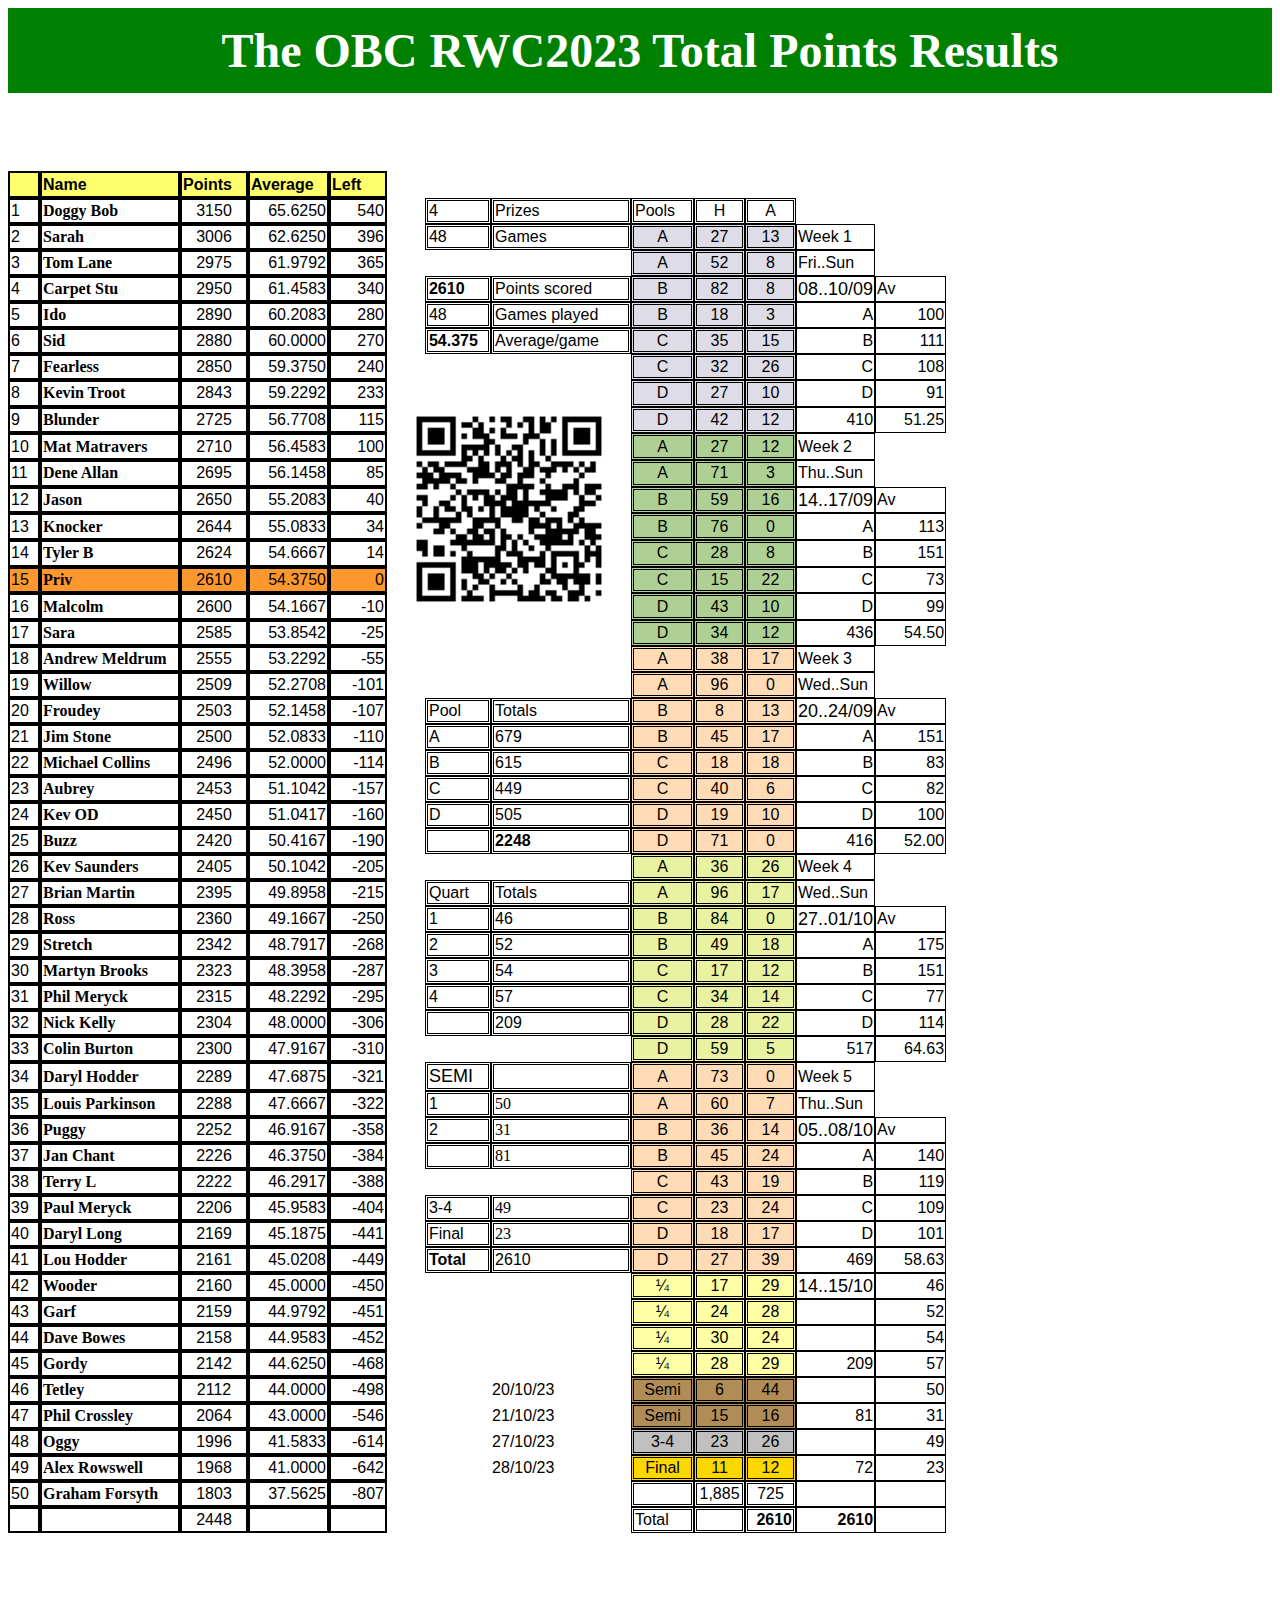
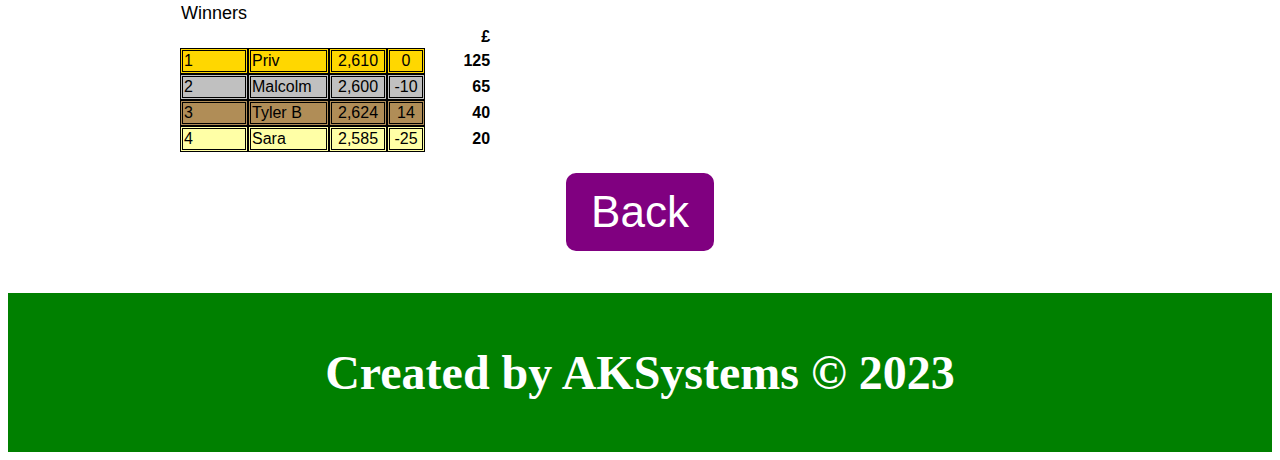
==== commit abdb8610: "Unverified final results" ====
--- a/entries.html
+++ b/entries.html
@@ -7,7 +7,7 @@
 	<title></title>
 	<meta name="generator" content="LibreOffice 6.4.5.2 (Windows)"/>
 	<meta name="created" content="2023-03-06T12:48:02.254000000"/>
-	<meta name="changed" content="2023-10-29T12:07:45.697000000"/>
+	<meta name="changed" content="2023-10-29T12:59:13.777000000"/>
 	
 	<style type="text/css">
 		body,div,table,thead,tbody,tfoot,tr,th,td,p { font-family:"Liberation Sans"; font-size:large }
@@ -44,7 +44,7 @@
             text-decoration: none;
             display: inline-block;
             border-radius: 10px;
-			font-size: 64px;
+			font-size: 44px;
         }
   
         .toplink:hover, .toplink:active {
@@ -65,7 +65,7 @@
             background-color: green;
             color: #ffffff;
             text-align: center;
-            font-size: 38px;
+            font-size: 25px;
             padding: 5px;
         }
 	</style>
@@ -101,7 +101,7 @@
 		<td align="left" bgcolor="#92D050"><br></td>
 		<td align="left" bgcolor="#92D050"><br></td>
 	</tr> -->
-	<h1>The OBC RWC 2023 Total Points Competition Results</h1>
+	<h1>The OBC RWC2023 Total Points Results</h1>
 	<tr>
 		<td height="17" align="left"><br></td>
 		<td align="left"><br></td>
@@ -339,11 +339,11 @@
 		<td style="border-top: 1px double #000000; border-bottom: 1px double #000000; border-left: 1px double #000000; border-right: 1px double #000000" align="right" sdval="151" sdnum="2057;"><font size=3>151</font></td>
 	</tr>
 	<tr>
-		<td style="border-top: 2px double #000000; border-bottom: 2px double #000000; border-left: 2px double #000000; border-right: 2px double #000000" height="22" align="left" sdval="15" sdnum="2057;"><font size=3>15</font></td>
-		<td style="border-top: 2px double #000000; border-bottom: 2px double #000000; border-left: 2px double #000000; border-right: 2px double #000000" align="left"><b><font face="Calibri" size=3 color="#000000">Priv</font></b></td>
-		<td style="border-top: 2px double #000000; border-bottom: 2px double #000000; border-left: 2px double #000000; border-right: 2px double #000000" align="center" sdval="2610" sdnum="2057;"><font size=3>2610</font></td>
-		<td style="border-top: 2px double #000000; border-bottom: 2px double #000000; border-left: 2px double #000000; border-right: 2px double #000000" align="right" sdval="54.375" sdnum="2057;0;#,##0.0000"><font size=3>54.3750</font></td>
-		<td style="border-top: 2px double #000000; border-bottom: 2px double #000000; border-left: 2px double #000000; border-right: 2px double #000000" align="right" sdval="0" sdnum="2057;0;#,##0"><font size=3>0</font></td>
+		<td style="border-top: 2px double #000000; border-bottom: 2px double #000000; border-left: 2px double #000000; border-right: 2px double #000000" height="22" align="left" bgcolor="#FF972F" sdval="15" sdnum="2057;"><font size=3>15</font></td>
+		<td style="border-top: 2px double #000000; border-bottom: 2px double #000000; border-left: 2px double #000000; border-right: 2px double #000000" align="left" bgcolor="#FF972F"><b><font face="Calibri" size=3 color="#000000">Priv</font></b></td>
+		<td style="border-top: 2px double #000000; border-bottom: 2px double #000000; border-left: 2px double #000000; border-right: 2px double #000000" align="center" bgcolor="#FF972F" sdval="2610" sdnum="2057;"><font size=3>2610</font></td>
+		<td style="border-top: 2px double #000000; border-bottom: 2px double #000000; border-left: 2px double #000000; border-right: 2px double #000000" align="right" bgcolor="#FF972F" sdval="54.375" sdnum="2057;0;#,##0.0000"><font size=3>54.3750</font></td>
+		<td style="border-top: 2px double #000000; border-bottom: 2px double #000000; border-left: 2px double #000000; border-right: 2px double #000000" align="right" bgcolor="#FF972F" sdval="0" sdnum="2057;0;#,##0"><font size=3>0</font></td>
 		<td style="border-top: 3px double #000000; border-bottom: 3px double #000000; border-left: 3px double #000000; border-right: 3px double #000000" align="center" bgcolor="#AFD095"><font size=3>C</font></td>
 		<td style="border-top: 3px double #000000; border-bottom: 3px double #000000; border-left: 3px double #000000; border-right: 3px double #000000" align="center" bgcolor="#AFD095" sdval="15" sdnum="2057;0;#,##0"><font size=3>15</font></td>
 		<td style="border-top: 3px double #000000; border-bottom: 3px double #000000; border-left: 3px double #000000; border-right: 3px double #000000" align="center" bgcolor="#AFD095" sdval="22" sdnum="2057;"><font size=3>22</font></td>
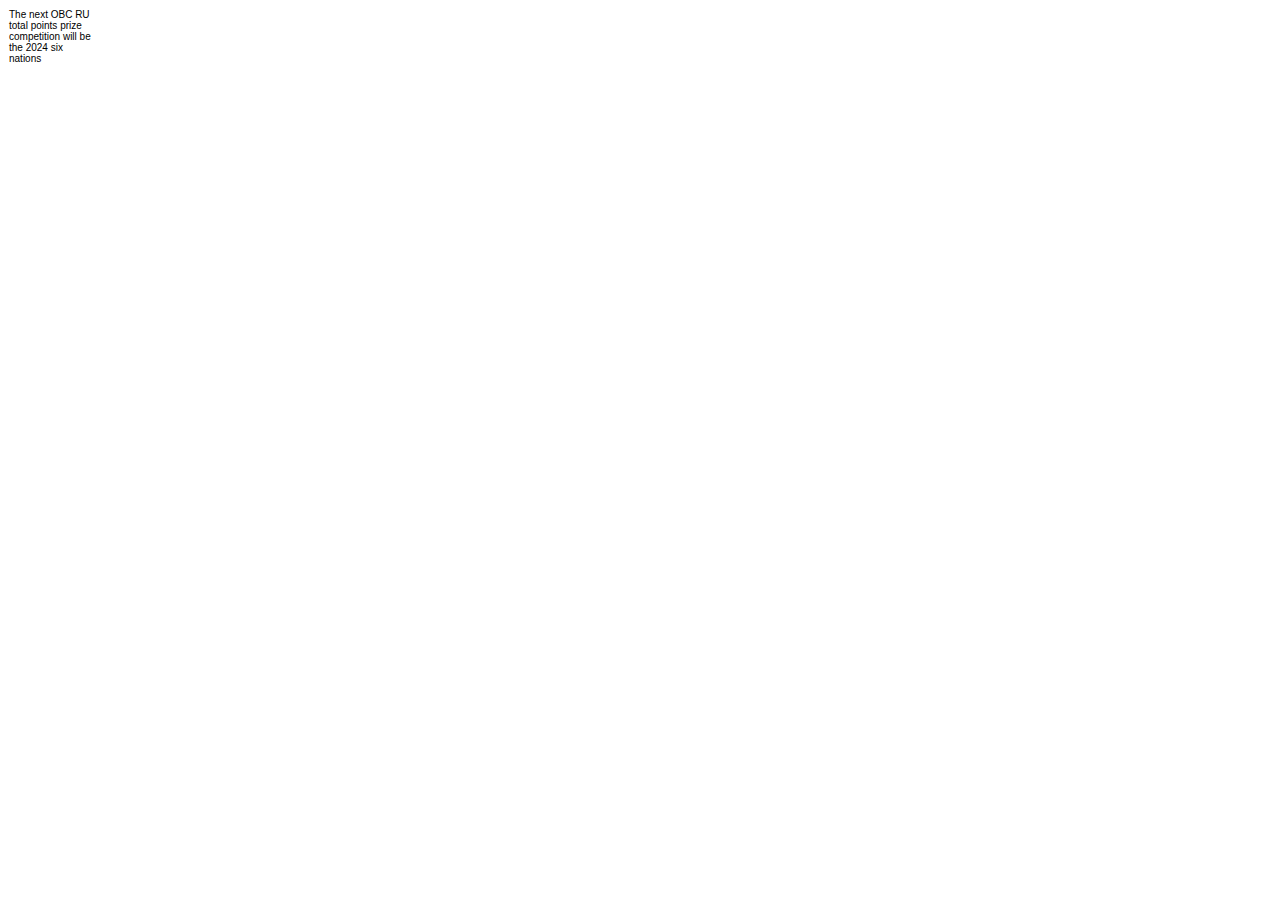
==== commit a4ee1975: "First Notice for the 6 Nations 2024" ====
--- a/entries.html
+++ b/entries.html
@@ -6,1033 +6,26 @@
 	<meta http-equiv="content-type" content="text/html; charset=windows-1252"/>
 	<title></title>
 	<meta name="generator" content="LibreOffice 6.4.5.2 (Windows)"/>
-	<meta name="created" content="2023-03-06T12:48:02.254000000"/>
-	<meta name="changed" content="2023-10-29T12:59:13.777000000"/>
+	<meta name="created" content="2023-12-07T16:56:37.438000000"/>
+	<meta name="changed" content="2023-12-07T17:06:40.919000000"/>
 	
 	<style type="text/css">
-		body,div,table,thead,tbody,tfoot,tr,th,td,p { font-family:"Liberation Sans"; font-size:large }
+		body,div,table,thead,tbody,tfoot,tr,th,td,p { font-family:"Liberation Sans"; font-size:x-small }
 		a.comment-indicator:hover + comment { background:#ffd; position:absolute; display:block; border:1px solid black; padding:0.5em;  } 
 		a.comment-indicator { background:red; display:inline-block; border:1px solid black; width:0.5em; height:0.5em;  } 
 		comment { display:none;  } 
-		h1 {
-			background-color: green;
-			color: white;
-			text-align: center;
-			size: 100px;
-			font-size: 48px;
-			font-family: serif;
-			padding: 15px;
-		}
-		h2 {
-			background-color: red;
-			color: white;
-			text-align: center;
-			size: 100px;
-			font-size: 30px;
-			font-family: serif;
-			padding: 15px;
-		}
-		.topbuttonright{
-			text-align: center;
-		}
-
-		.toplink:link, .toplink:visited {
-            background-color: purple;
-            color: white;
-            padding: 14px 25px;
-            text-align: center;
-            text-decoration: none;
-            display: inline-block;
-            border-radius: 10px;
-			font-size: 44px;
-        }
-  
-        .toplink:hover, .toplink:active {
-            background-color: red;
-        }
-
-		#qrc {
-			text-align: center;
-
-		}
-
-		img {
-			width: 200px;
-			height: 200px;
-		}
-
-		.footer {
-            background-color: green;
-            color: #ffffff;
-            text-align: center;
-            font-size: 25px;
-            padding: 5px;
-        }
 	</style>
 	
 </head>
 
 <body>
 <table cellspacing="0" border="0">
-	<colgroup width="32"></colgroup>
-	<colgroup width="140"></colgroup>
-	<colgroup width="60"></colgroup>
-	<colgroup width="81"></colgroup>
-	<colgroup width="58"></colgroup>
-	<colgroup width="35"></colgroup>
-	<colgroup width="61"></colgroup>
-	<colgroup width="129"></colgroup>
-	<colgroup width="63"></colgroup>
-	<colgroup span="2" width="51"></colgroup>
-	<colgroup width="66"></colgroup>
-	<colgroup width="71"></colgroup>
-	<!-- <tr>
-		<td height="42" align="left" bgcolor="#92D050"><br></td>
-		<td align="left" bgcolor="#92D050"><font size=6>OBC RWC 2023 total points competition</font></td>
-		<td align="left" bgcolor="#92D050"><font size=6><br></font></td>
-		<td align="left" bgcolor="#92D050"><br></td>
-		<td align="left" bgcolor="#92D050"><br></td>
-		<td align="left" bgcolor="#92D050"><br></td>
-		<td align="left" bgcolor="#92D050"><br></td>
-		<td align="left" bgcolor="#92D050"><br></td>
-		<td align="left" bgcolor="#92D050"><br></td>
-		<td align="left" bgcolor="#92D050"><br></td>
-		<td align="left" bgcolor="#92D050"><br></td>
-		<td align="left" bgcolor="#92D050"><br></td>
-		<td align="left" bgcolor="#92D050"><br></td>
-	</tr> -->
-	<h1>The OBC RWC2023 Total Points Results</h1>
+	<colgroup width="85"></colgroup>
 	<tr>
-		<td height="17" align="left"><br></td>
-		<td align="left"><br></td>
-		<td align="left"><br></td>
-		<td align="left"><br></td>
-		<td align="left"><br></td>
-		<td align="left"><br></td>
-		<td align="left"><br></td>
-		<td align="left"><br></td>
-		<td align="left"><br></td>
-		<td align="left"><br></td>
-		<td align="left"><br></td>
-		<td align="left"><br></td>
-		<td align="left"><br></td>
-	</tr>
-	<tr>
-		<td height="22" align="left"><br></td>
-		<td align="left"><br></td>
-		<td align="left"><br></td>
-		<td align="left"><br></td>
-		<td align="left"><br></td>
-		<td align="left"><br></td>
-		<td align="left"><font size=3><br></font></td>
-		<td align="left"><font size=3><br></font></td>
-		<td align="left"><br></td>
-		<td align="left"><br></td>
-		<td align="left"><br></td>
-		<td align="left"><br></td>
-		<td align="left"><br></td>
-	</tr>
-	<tr>
-		<td style="border-top: 2px double #000000; border-bottom: 2px double #000000; border-left: 2px double #000000; border-right: 2px double #000000" height="22" align="left" bgcolor="#FFFF6D"><br></td>
-		<td style="border-top: 2px double #000000; border-bottom: 2px double #000000; border-left: 2px double #000000; border-right: 2px double #000000" align="left" bgcolor="#FFFF6D"><b><font size=3>Name</font></b></td>
-		<td style="border-top: 2px double #000000; border-bottom: 2px double #000000; border-left: 2px double #000000; border-right: 2px double #000000" align="left" bgcolor="#FFFF6D"><b><font size=3>Points</font></b></td>
-		<td style="border-top: 2px double #000000; border-bottom: 2px double #000000; border-left: 2px double #000000; border-right: 2px double #000000" align="left" bgcolor="#FFFF6D"><b><font size=3>Average</font></b></td>
-		<td style="border-top: 2px double #000000; border-bottom: 2px double #000000; border-left: 2px double #000000; border-right: 2px double #000000" align="left" bgcolor="#FFFF6D"><b><font size=3>Left</font></b></td>
-		<td align="left"><br></td>
-		<td align="left"><br></td>
-		<td align="left"><font size=3><br></font></td>
-		<td align="left"><br></td>
-		<td align="left"><br></td>
-		<td align="left"><br></td>
-		<td align="left"><br></td>
-		<td align="left"><br></td>
-	</tr>
-	<tr>
-		<td style="border-top: 2px double #000000; border-bottom: 2px double #000000; border-left: 2px double #000000; border-right: 2px double #000000" height="22" align="left" sdval="1" sdnum="2057;"><font size=3>1</font></td>
-		<td style="border-top: 2px double #000000; border-bottom: 2px double #000000; border-left: 2px double #000000; border-right: 2px double #000000" align="left"><b><font face="Calibri" size=3 color="#000000">Doggy  Bob</font></b></td>
-		<td style="border-top: 2px double #000000; border-bottom: 2px double #000000; border-left: 2px double #000000; border-right: 2px double #000000" align="center" sdval="3150" sdnum="2057;"><font size=3>3150</font></td>
-		<td style="border-top: 2px double #000000; border-bottom: 2px double #000000; border-left: 2px double #000000; border-right: 2px double #000000" align="right" sdval="65.625" sdnum="2057;0;#,##0.0000"><font size=3>65.6250</font></td>
-		<td style="border-top: 2px double #000000; border-bottom: 2px double #000000; border-left: 2px double #000000; border-right: 2px double #000000" align="right" sdval="540" sdnum="2057;0;#,##0"><font size=3>540</font></td>
-		<td align="left"><font size=3><br></font></td>
-		<td style="border-top: 3px double #000000; border-bottom: 3px double #000000; border-left: 3px double #000000; border-right: 3px double #000000" align="left" sdval="4" sdnum="2057;"><font size=3>4</font></td>
-		<td style="border-top: 3px double #000000; border-bottom: 3px double #000000; border-left: 3px double #000000; border-right: 3px double #000000" align="left" sdnum="2057;0;HH:MM:SS"><font size=3>Prizes</font></td>
-		<td style="border-top: 3px double #000000; border-bottom: 3px double #000000; border-left: 3px double #000000; border-right: 3px double #000000" align="left"><font size=3>Pools</font></td>
-		<td style="border-top: 3px double #000000; border-bottom: 3px double #000000; border-left: 3px double #000000; border-right: 3px double #000000" align="center"><font size=3>H</font></td>
-		<td style="border-top: 3px double #000000; border-bottom: 3px double #000000; border-left: 3px double #000000; border-right: 3px double #000000" align="center"><font size=3>A</font></td>
-		<td align="left"><br></td>
-		<td align="left"><br></td>
-	</tr>
-	<tr>
-		<td style="border-top: 2px double #000000; border-bottom: 2px double #000000; border-left: 2px double #000000; border-right: 2px double #000000" height="22" align="left" sdval="2" sdnum="2057;"><font size=3>2</font></td>
-		<td style="border-top: 2px double #000000; border-bottom: 2px double #000000; border-left: 2px double #000000; border-right: 2px double #000000" align="left"><b><font face="Calibri" size=3 color="#000000">Sarah</font></b></td>
-		<td style="border-top: 2px double #000000; border-bottom: 2px double #000000; border-left: 2px double #000000; border-right: 2px double #000000" align="center" sdval="3006" sdnum="2057;"><font size=3>3006</font></td>
-		<td style="border-top: 2px double #000000; border-bottom: 2px double #000000; border-left: 2px double #000000; border-right: 2px double #000000" align="right" sdval="62.625" sdnum="2057;0;#,##0.0000"><font size=3>62.6250</font></td>
-		<td style="border-top: 2px double #000000; border-bottom: 2px double #000000; border-left: 2px double #000000; border-right: 2px double #000000" align="right" sdval="396" sdnum="2057;0;#,##0"><font size=3>396</font></td>
-		<td align="left"><font size=3><br></font></td>
-		<td style="border-top: 3px double #000000; border-bottom: 3px double #000000; border-left: 3px double #000000; border-right: 3px double #000000" align="left" sdval="48" sdnum="2057;"><font size=3>48</font></td>
-		<td style="border-top: 3px double #000000; border-bottom: 3px double #000000; border-left: 3px double #000000; border-right: 3px double #000000" align="left" sdnum="2057;0;HH:MM:SS"><font size=3>Games</font></td>
-		<td style="border-top: 3px double #000000; border-bottom: 3px double #000000; border-left: 3px double #000000; border-right: 3px double #000000" align="center" bgcolor="#DEDCE6"><font size=3>A</font></td>
-		<td style="border-top: 3px double #000000; border-bottom: 3px double #000000; border-left: 3px double #000000; border-right: 3px double #000000" align="center" bgcolor="#DEDCE6" sdval="27" sdnum="2057;0;#,##0"><font size=3>27</font></td>
-		<td style="border-top: 3px double #000000; border-bottom: 3px double #000000; border-left: 3px double #000000; border-right: 3px double #000000" align="center" bgcolor="#DEDCE6" sdval="13" sdnum="2057;"><font size=3>13</font></td>
-		<td style="border-top: 1px double #000000; border-bottom: 1px double #000000; border-left: 1px double #000000; border-right: 1px double #000000" align="left"><font size=3>Week 1</font></td>
-		<td align="left"><br></td>
-	</tr>
-	<tr>
-		<td style="border-top: 2px double #000000; border-bottom: 2px double #000000; border-left: 2px double #000000; border-right: 2px double #000000" height="22" align="left" sdval="3" sdnum="2057;"><font size=3>3</font></td>
-		<td style="border-top: 2px double #000000; border-bottom: 2px double #000000; border-left: 2px double #000000; border-right: 2px double #000000" align="left"><b><font face="Calibri" size=3 color="#000000">Tom Lane</font></b></td>
-		<td style="border-top: 2px double #000000; border-bottom: 2px double #000000; border-left: 2px double #000000; border-right: 2px double #000000" align="center" sdval="2975" sdnum="2057;"><font size=3>2975</font></td>
-		<td style="border-top: 2px double #000000; border-bottom: 2px double #000000; border-left: 2px double #000000; border-right: 2px double #000000" align="right" sdval="61.9791666666667" sdnum="2057;0;#,##0.0000"><font size=3>61.9792</font></td>
-		<td style="border-top: 2px double #000000; border-bottom: 2px double #000000; border-left: 2px double #000000; border-right: 2px double #000000" align="right" sdval="365" sdnum="2057;0;#,##0"><font size=3>365</font></td>
-		<td align="left"><font size=3><br></font></td>
-		<td align="left"><font size=3><br></font></td>
-		<td align="center"><font size=3><br></font></td>
-		<td style="border-top: 3px double #000000; border-bottom: 3px double #000000; border-left: 3px double #000000; border-right: 3px double #000000" align="center" bgcolor="#DEDCE6"><font size=3>A</font></td>
-		<td style="border-top: 3px double #000000; border-bottom: 3px double #000000; border-left: 3px double #000000; border-right: 3px double #000000" align="center" bgcolor="#DEDCE6" sdval="52" sdnum="2057;0;#,##0"><font size=3>52</font></td>
-		<td style="border-top: 3px double #000000; border-bottom: 3px double #000000; border-left: 3px double #000000; border-right: 3px double #000000" align="center" bgcolor="#DEDCE6" sdval="8" sdnum="2057;"><font size=3>8</font></td>
-		<td style="border-top: 1px double #000000; border-bottom: 1px double #000000; border-left: 1px double #000000; border-right: 1px double #000000" align="left"><font size=3>Fri..Sun</font></td>
-		<td align="left"><br></td>
-	</tr>
-	<tr>
-		<td style="border-top: 2px double #000000; border-bottom: 2px double #000000; border-left: 2px double #000000; border-right: 2px double #000000" height="22" align="left" sdval="4" sdnum="2057;"><font size=3>4</font></td>
-		<td style="border-top: 2px double #000000; border-bottom: 2px double #000000; border-left: 2px double #000000; border-right: 2px double #000000" align="left"><b><font face="Calibri" size=3 color="#000000">Carpet Stu</font></b></td>
-		<td style="border-top: 2px double #000000; border-bottom: 2px double #000000; border-left: 2px double #000000; border-right: 2px double #000000" align="center" sdval="2950" sdnum="2057;"><font size=3>2950</font></td>
-		<td style="border-top: 2px double #000000; border-bottom: 2px double #000000; border-left: 2px double #000000; border-right: 2px double #000000" align="right" sdval="61.4583333333333" sdnum="2057;0;#,##0.0000"><font size=3>61.4583</font></td>
-		<td style="border-top: 2px double #000000; border-bottom: 2px double #000000; border-left: 2px double #000000; border-right: 2px double #000000" align="right" sdval="340" sdnum="2057;0;#,##0"><font size=3>340</font></td>
-		<td align="left"><font size=3><br></font></td>
-		<td style="border-top: 3px double #000000; border-bottom: 3px double #000000; border-left: 3px double #000000; border-right: 3px double #000000" align="left" sdval="2610" sdnum="2057;"><b><font size=3>2610</font></b></td>
-		<td style="border-top: 3px double #000000; border-bottom: 3px double #000000; border-left: 3px double #000000; border-right: 3px double #000000" align="left"><font size=3>Points scored</font></td>
-		<td style="border-top: 3px double #000000; border-bottom: 3px double #000000; border-left: 3px double #000000; border-right: 3px double #000000" align="center" bgcolor="#DEDCE6"><font size=3>B</font></td>
-		<td style="border-top: 3px double #000000; border-bottom: 3px double #000000; border-left: 3px double #000000; border-right: 3px double #000000" align="center" bgcolor="#DEDCE6" sdval="82" sdnum="2057;0;#,##0"><font size=3>82</font></td>
-		<td style="border-top: 3px double #000000; border-bottom: 3px double #000000; border-left: 3px double #000000; border-right: 3px double #000000" align="center" bgcolor="#DEDCE6" sdval="8" sdnum="2057;"><font size=3>8</font></td>
-		<td style="border-top: 1px double #000000; border-bottom: 1px double #000000; border-left: 1px double #000000; border-right: 1px double #000000" align="left">08..10/09</td>
-		<td style="border-top: 1px double #000000; border-bottom: 1px double #000000; border-left: 1px double #000000; border-right: 1px double #000000" align="left"><font size=3>Av</font></td>
-	</tr>
-	<tr>
-		<td style="border-top: 2px double #000000; border-bottom: 2px double #000000; border-left: 2px double #000000; border-right: 2px double #000000" height="22" align="left" sdval="5" sdnum="2057;"><font size=3>5</font></td>
-		<td style="border-top: 2px double #000000; border-bottom: 2px double #000000; border-left: 2px double #000000; border-right: 2px double #000000" align="left"><b><font face="Calibri" size=3 color="#000000">Ido</font></b></td>
-		<td style="border-top: 2px double #000000; border-bottom: 2px double #000000; border-left: 2px double #000000; border-right: 2px double #000000" align="center" sdval="2890" sdnum="2057;"><font size=3>2890</font></td>
-		<td style="border-top: 2px double #000000; border-bottom: 2px double #000000; border-left: 2px double #000000; border-right: 2px double #000000" align="right" sdval="60.2083333333333" sdnum="2057;0;#,##0.0000"><font size=3>60.2083</font></td>
-		<td style="border-top: 2px double #000000; border-bottom: 2px double #000000; border-left: 2px double #000000; border-right: 2px double #000000" align="right" sdval="280" sdnum="2057;0;#,##0"><font size=3>280</font></td>
-		<td align="left"><font size=3><br></font></td>
-		<td style="border-top: 3px double #000000; border-bottom: 3px double #000000; border-left: 3px double #000000; border-right: 3px double #000000" align="left" sdval="48" sdnum="2057;"><font size=3>48</font></td>
-		<td style="border-top: 3px double #000000; border-bottom: 3px double #000000; border-left: 3px double #000000; border-right: 3px double #000000" align="left"><font size=3>Games played</font></td>
-		<td style="border-top: 3px double #000000; border-bottom: 3px double #000000; border-left: 3px double #000000; border-right: 3px double #000000" align="center" bgcolor="#DEDCE6"><font size=3>B</font></td>
-		<td style="border-top: 3px double #000000; border-bottom: 3px double #000000; border-left: 3px double #000000; border-right: 3px double #000000" align="center" bgcolor="#DEDCE6" sdval="18" sdnum="2057;0;#,##0"><font size=3>18</font></td>
-		<td style="border-top: 3px double #000000; border-bottom: 3px double #000000; border-left: 3px double #000000; border-right: 3px double #000000" align="center" bgcolor="#DEDCE6" sdval="3" sdnum="2057;"><font size=3>3</font></td>
-		<td style="border-top: 1px double #000000; border-bottom: 1px double #000000; border-left: 1px double #000000; border-right: 1px double #000000" align="right"><font size=3>A</font></td>
-		<td style="border-top: 1px double #000000; border-bottom: 1px double #000000; border-left: 1px double #000000; border-right: 1px double #000000" align="right" sdval="100" sdnum="2057;"><font size=3>100</font></td>
-	</tr>
-	<tr>
-		<td style="border-top: 2px double #000000; border-bottom: 2px double #000000; border-left: 2px double #000000; border-right: 2px double #000000" height="22" align="left" sdval="6" sdnum="2057;"><font size=3>6</font></td>
-		<td style="border-top: 2px double #000000; border-bottom: 2px double #000000; border-left: 2px double #000000; border-right: 2px double #000000" align="left"><b><font face="Calibri" size=3 color="#000000">Sid</font></b></td>
-		<td style="border-top: 2px double #000000; border-bottom: 2px double #000000; border-left: 2px double #000000; border-right: 2px double #000000" align="center" sdval="2880" sdnum="2057;"><font size=3>2880</font></td>
-		<td style="border-top: 2px double #000000; border-bottom: 2px double #000000; border-left: 2px double #000000; border-right: 2px double #000000" align="right" sdval="60" sdnum="2057;0;#,##0.0000"><font size=3>60.0000</font></td>
-		<td style="border-top: 2px double #000000; border-bottom: 2px double #000000; border-left: 2px double #000000; border-right: 2px double #000000" align="right" sdval="270" sdnum="2057;0;#,##0"><font size=3>270</font></td>
-		<td align="left"><font size=3><br></font></td>
-		<td style="border-top: 3px double #000000; border-bottom: 3px double #000000; border-left: 3px double #000000; border-right: 3px double #000000" align="left" sdval="54.375" sdnum="2057;0;#,##0.000"><b><font size=3>54.375</font></b></td>
-		<td style="border-top: 3px double #000000; border-bottom: 3px double #000000; border-left: 3px double #000000; border-right: 3px double #000000" align="left"><font size=3>Average/game</font></td>
-		<td style="border-top: 3px double #000000; border-bottom: 3px double #000000; border-left: 3px double #000000; border-right: 3px double #000000" align="center" bgcolor="#DEDCE6"><font size=3>C</font></td>
-		<td style="border-top: 3px double #000000; border-bottom: 3px double #000000; border-left: 3px double #000000; border-right: 3px double #000000" align="center" bgcolor="#DEDCE6" sdval="35" sdnum="2057;0;#,##0"><font size=3>35</font></td>
-		<td style="border-top: 3px double #000000; border-bottom: 3px double #000000; border-left: 3px double #000000; border-right: 3px double #000000" align="center" bgcolor="#DEDCE6" sdval="15" sdnum="2057;"><font size=3>15</font></td>
-		<td style="border-top: 1px double #000000; border-bottom: 1px double #000000; border-left: 1px double #000000; border-right: 1px double #000000" align="right"><font size=3>B</font></td>
-		<td style="border-top: 1px double #000000; border-bottom: 1px double #000000; border-left: 1px double #000000; border-right: 1px double #000000" align="right" sdval="111" sdnum="2057;"><font size=3>111</font></td>
-	</tr>
-	<tr>
-		<td style="border-top: 2px double #000000; border-bottom: 2px double #000000; border-left: 2px double #000000; border-right: 2px double #000000" height="22" align="left" sdval="7" sdnum="2057;"><font size=3>7</font></td>
-		<td style="border-top: 2px double #000000; border-bottom: 2px double #000000; border-left: 2px double #000000; border-right: 2px double #000000" align="left"><b><font face="Calibri" size=3 color="#000000">Fearless</font></b></td>
-		<td style="border-top: 2px double #000000; border-bottom: 2px double #000000; border-left: 2px double #000000; border-right: 2px double #000000" align="center" sdval="2850" sdnum="2057;"><font size=3>2850</font></td>
-		<td style="border-top: 2px double #000000; border-bottom: 2px double #000000; border-left: 2px double #000000; border-right: 2px double #000000" align="right" sdval="59.375" sdnum="2057;0;#,##0.0000"><font size=3>59.3750</font></td>
-		<td style="border-top: 2px double #000000; border-bottom: 2px double #000000; border-left: 2px double #000000; border-right: 2px double #000000" align="right" sdval="240" sdnum="2057;0;#,##0"><font size=3>240</font></td>
-		<td align="left"><font size=3><br></font></td>
-		<td align="left"><br></td>
-		<td align="left"><br></td>
-		<td style="border-top: 3px double #000000; border-bottom: 3px double #000000; border-left: 3px double #000000; border-right: 3px double #000000" align="center" bgcolor="#DEDCE6"><font size=3>C</font></td>
-		<td style="border-top: 3px double #000000; border-bottom: 3px double #000000; border-left: 3px double #000000; border-right: 3px double #000000" align="center" bgcolor="#DEDCE6" sdval="32" sdnum="2057;0;#,##0"><font size=3>32</font></td>
-		<td style="border-top: 3px double #000000; border-bottom: 3px double #000000; border-left: 3px double #000000; border-right: 3px double #000000" align="center" bgcolor="#DEDCE6" sdval="26" sdnum="2057;"><font size=3>26</font></td>
-		<td style="border-top: 1px double #000000; border-bottom: 1px double #000000; border-left: 1px double #000000; border-right: 1px double #000000" align="right"><font size=3>C</font></td>
-		<td style="border-top: 1px double #000000; border-bottom: 1px double #000000; border-left: 1px double #000000; border-right: 1px double #000000" align="right" sdval="108" sdnum="2057;"><font size=3>108</font></td>
-	</tr>
-	<tr>
-		<td style="border-top: 2px double #000000; border-bottom: 2px double #000000; border-left: 2px double #000000; border-right: 2px double #000000" height="22" align="left" sdval="8" sdnum="2057;"><font size=3>8</font></td>
-		<td style="border-top: 2px double #000000; border-bottom: 2px double #000000; border-left: 2px double #000000; border-right: 2px double #000000" align="left"><b><font face="Calibri" size=3 color="#000000">Kevin Troot</font></b></td>
-		<td style="border-top: 2px double #000000; border-bottom: 2px double #000000; border-left: 2px double #000000; border-right: 2px double #000000" align="center" sdval="2843" sdnum="2057;"><font size=3>2843</font></td>
-		<td style="border-top: 2px double #000000; border-bottom: 2px double #000000; border-left: 2px double #000000; border-right: 2px double #000000" align="right" sdval="59.2291666666667" sdnum="2057;0;#,##0.0000"><font size=3>59.2292</font></td>
-		<td style="border-top: 2px double #000000; border-bottom: 2px double #000000; border-left: 2px double #000000; border-right: 2px double #000000" align="right" sdval="233" sdnum="2057;0;#,##0"><font size=3>233</font></td>
-		<td colspan=3 rowspan=9 align="left"><font size=3><br><img src="obcrwc2023.png" width=184 height=181 hspace=21 vspace=10>
-		</font></td>
-		<td style="border-top: 3px double #000000; border-bottom: 3px double #000000; border-left: 3px double #000000; border-right: 3px double #000000" align="center" bgcolor="#DEDCE6"><font size=3>D</font></td>
-		<td style="border-top: 3px double #000000; border-bottom: 3px double #000000; border-left: 3px double #000000; border-right: 3px double #000000" align="center" bgcolor="#DEDCE6" sdval="27" sdnum="2057;0;#,##0"><font size=3>27</font></td>
-		<td style="border-top: 3px double #000000; border-bottom: 3px double #000000; border-left: 3px double #000000; border-right: 3px double #000000" align="center" bgcolor="#DEDCE6" sdval="10" sdnum="2057;"><font size=3>10</font></td>
-		<td style="border-top: 1px double #000000; border-bottom: 1px double #000000; border-left: 1px double #000000; border-right: 1px double #000000" align="right"><font size=3>D</font></td>
-		<td style="border-top: 1px double #000000; border-bottom: 1px double #000000; border-left: 1px double #000000; border-right: 1px double #000000" align="right" sdval="91" sdnum="2057;"><font size=3>91</font></td>
-	</tr>
-	<tr>
-		<td style="border-top: 2px double #000000; border-bottom: 2px double #000000; border-left: 2px double #000000; border-right: 2px double #000000" height="22" align="left" sdval="9" sdnum="2057;"><font size=3>9</font></td>
-		<td style="border-top: 2px double #000000; border-bottom: 2px double #000000; border-left: 2px double #000000; border-right: 2px double #000000" align="left"><b><font face="Calibri" size=3 color="#000000">Blunder</font></b></td>
-		<td style="border-top: 2px double #000000; border-bottom: 2px double #000000; border-left: 2px double #000000; border-right: 2px double #000000" align="center" sdval="2725" sdnum="2057;"><font size=3>2725</font></td>
-		<td style="border-top: 2px double #000000; border-bottom: 2px double #000000; border-left: 2px double #000000; border-right: 2px double #000000" align="right" sdval="56.7708333333333" sdnum="2057;0;#,##0.0000"><font size=3>56.7708</font></td>
-		<td style="border-top: 2px double #000000; border-bottom: 2px double #000000; border-left: 2px double #000000; border-right: 2px double #000000" align="right" sdval="115" sdnum="2057;0;#,##0"><font size=3>115</font></td>
-		<td style="border-top: 3px double #000000; border-bottom: 3px double #000000; border-left: 3px double #000000; border-right: 3px double #000000" align="center" bgcolor="#DEDCE6"><font size=3>D</font></td>
-		<td style="border-top: 3px double #000000; border-bottom: 3px double #000000; border-left: 3px double #000000; border-right: 3px double #000000" align="center" bgcolor="#DEDCE6" sdval="42" sdnum="2057;0;#,##0"><font size=3>42</font></td>
-		<td style="border-top: 3px double #000000; border-bottom: 3px double #000000; border-left: 3px double #000000; border-right: 3px double #000000" align="center" bgcolor="#DEDCE6" sdval="12" sdnum="2057;"><font size=3>12</font></td>
-		<td style="border-top: 1px double #000000; border-bottom: 1px double #000000; border-left: 1px double #000000; border-right: 1px double #000000" align="right" sdval="410" sdnum="2057;"><font size=3>410</font></td>
-		<td style="border-top: 1px double #000000; border-bottom: 1px double #000000; border-left: 1px double #000000; border-right: 1px double #000000" align="right" sdval="51.25" sdnum="2057;"><font size=3>51.25</font></td>
-	</tr>
-	<tr>
-		<td style="border-top: 2px double #000000; border-bottom: 2px double #000000; border-left: 2px double #000000; border-right: 2px double #000000" height="22" align="left" sdval="10" sdnum="2057;"><font size=3>10</font></td>
-		<td style="border-top: 2px double #000000; border-bottom: 2px double #000000; border-left: 2px double #000000; border-right: 2px double #000000" align="left"><b><font face="Calibri" size=3 color="#000000">Mat Matravers</font></b></td>
-		<td style="border-top: 2px double #000000; border-bottom: 2px double #000000; border-left: 2px double #000000; border-right: 2px double #000000" align="center" sdval="2710" sdnum="2057;"><font size=3>2710</font></td>
-		<td style="border-top: 2px double #000000; border-bottom: 2px double #000000; border-left: 2px double #000000; border-right: 2px double #000000" align="right" sdval="56.4583333333333" sdnum="2057;0;#,##0.0000"><font size=3>56.4583</font></td>
-		<td style="border-top: 2px double #000000; border-bottom: 2px double #000000; border-left: 2px double #000000; border-right: 2px double #000000" align="right" sdval="100" sdnum="2057;0;#,##0"><font size=3>100</font></td>
-		<td style="border-top: 3px double #000000; border-bottom: 3px double #000000; border-left: 3px double #000000; border-right: 3px double #000000" align="center" bgcolor="#AFD095"><font size=3>A</font></td>
-		<td style="border-top: 3px double #000000; border-bottom: 3px double #000000; border-left: 3px double #000000; border-right: 3px double #000000" align="center" bgcolor="#AFD095" sdval="27" sdnum="2057;0;#,##0"><font size=3>27</font></td>
-		<td style="border-top: 3px double #000000; border-bottom: 3px double #000000; border-left: 3px double #000000; border-right: 3px double #000000" align="center" bgcolor="#AFD095" sdval="12" sdnum="2057;"><font size=3>12</font></td>
-		<td style="border-top: 1px double #000000; border-bottom: 1px double #000000; border-left: 1px double #000000; border-right: 1px double #000000" align="left"><font size=3>Week 2</font></td>
-		<td align="left"><br></td>
-	</tr>
-	<tr>
-		<td style="border-top: 2px double #000000; border-bottom: 2px double #000000; border-left: 2px double #000000; border-right: 2px double #000000" height="22" align="left" sdval="11" sdnum="2057;"><font size=3>11</font></td>
-		<td style="border-top: 2px double #000000; border-bottom: 2px double #000000; border-left: 2px double #000000; border-right: 2px double #000000" align="left"><b><font face="Calibri" size=3 color="#000000">Dene Allan</font></b></td>
-		<td style="border-top: 2px double #000000; border-bottom: 2px double #000000; border-left: 2px double #000000; border-right: 2px double #000000" align="center" sdval="2695" sdnum="2057;"><font size=3>2695</font></td>
-		<td style="border-top: 2px double #000000; border-bottom: 2px double #000000; border-left: 2px double #000000; border-right: 2px double #000000" align="right" sdval="56.1458333333333" sdnum="2057;0;#,##0.0000"><font size=3>56.1458</font></td>
-		<td style="border-top: 2px double #000000; border-bottom: 2px double #000000; border-left: 2px double #000000; border-right: 2px double #000000" align="right" sdval="85" sdnum="2057;0;#,##0"><font size=3>85</font></td>
-		<td style="border-top: 3px double #000000; border-bottom: 3px double #000000; border-left: 3px double #000000; border-right: 3px double #000000" align="center" bgcolor="#AFD095"><font size=3>A</font></td>
-		<td style="border-top: 3px double #000000; border-bottom: 3px double #000000; border-left: 3px double #000000; border-right: 3px double #000000" align="center" bgcolor="#AFD095" sdval="71" sdnum="2057;0;#,##0"><font size=3>71</font></td>
-		<td style="border-top: 3px double #000000; border-bottom: 3px double #000000; border-left: 3px double #000000; border-right: 3px double #000000" align="center" bgcolor="#AFD095" sdval="3" sdnum="2057;"><font size=3>3</font></td>
-		<td style="border-top: 1px double #000000; border-bottom: 1px double #000000; border-left: 1px double #000000; border-right: 1px solid #000000" align="left"><font size=3>Thu..Sun</font></td>
-		<td align="left"><br></td>
-	</tr>
-	<tr>
-		<td style="border-top: 2px double #000000; border-bottom: 2px double #000000; border-left: 2px double #000000; border-right: 2px double #000000" height="22" align="left" sdval="12" sdnum="2057;"><font size=3>12</font></td>
-		<td style="border-top: 2px double #000000; border-bottom: 2px double #000000; border-left: 2px double #000000; border-right: 2px double #000000" align="left"><b><font face="Calibri" size=3 color="#000000">Jason</font></b></td>
-		<td style="border-top: 2px double #000000; border-bottom: 2px double #000000; border-left: 2px double #000000; border-right: 2px double #000000" align="center" sdval="2650" sdnum="2057;"><font size=3>2650</font></td>
-		<td style="border-top: 2px double #000000; border-bottom: 2px double #000000; border-left: 2px double #000000; border-right: 2px double #000000" align="right" sdval="55.2083333333333" sdnum="2057;0;#,##0.0000"><font size=3>55.2083</font></td>
-		<td style="border-top: 2px double #000000; border-bottom: 2px double #000000; border-left: 2px double #000000; border-right: 2px double #000000" align="right" sdval="40" sdnum="2057;0;#,##0"><font size=3>40</font></td>
-		<td style="border-top: 3px double #000000; border-bottom: 3px double #000000; border-left: 3px double #000000; border-right: 3px double #000000" align="center" bgcolor="#AFD095"><font size=3>B</font></td>
-		<td style="border-top: 3px double #000000; border-bottom: 3px double #000000; border-left: 3px double #000000; border-right: 3px double #000000" align="center" bgcolor="#AFD095" sdval="59" sdnum="2057;0;#,##0"><font size=3>59</font></td>
-		<td style="border-top: 3px double #000000; border-bottom: 3px double #000000; border-left: 3px double #000000; border-right: 3px double #000000" align="center" bgcolor="#AFD095" sdval="16" sdnum="2057;"><font size=3>16</font></td>
-		<td style="border-top: 1px double #000000; border-bottom: 1px double #000000; border-left: 1px double #000000; border-right: 1px double #000000" align="left">14..17/09</td>
-		<td style="border-top: 1px double #000000; border-bottom: 1px double #000000; border-left: 1px double #000000; border-right: 1px double #000000" align="left"><font size=3>Av</font></td>
-	</tr>
-	<tr>
-		<td style="border-top: 2px double #000000; border-bottom: 2px double #000000; border-left: 2px double #000000; border-right: 2px double #000000" height="22" align="left" sdval="13" sdnum="2057;"><font size=3>13</font></td>
-		<td style="border-top: 2px double #000000; border-bottom: 2px double #000000; border-left: 2px double #000000; border-right: 2px double #000000" align="left"><b><font face="Calibri" size=3 color="#000000">Knocker</font></b></td>
-		<td style="border-top: 2px double #000000; border-bottom: 2px double #000000; border-left: 2px double #000000; border-right: 2px double #000000" align="center" sdval="2644" sdnum="2057;"><font size=3>2644</font></td>
-		<td style="border-top: 2px double #000000; border-bottom: 2px double #000000; border-left: 2px double #000000; border-right: 2px double #000000" align="right" sdval="55.0833333333333" sdnum="2057;0;#,##0.0000"><font size=3>55.0833</font></td>
-		<td style="border-top: 2px double #000000; border-bottom: 2px double #000000; border-left: 2px double #000000; border-right: 2px double #000000" align="right" sdval="34" sdnum="2057;0;#,##0"><font size=3>34</font></td>
-		<td style="border-top: 3px double #000000; border-bottom: 3px double #000000; border-left: 3px double #000000; border-right: 3px double #000000" align="center" bgcolor="#AFD095"><font size=3>B</font></td>
-		<td style="border-top: 3px double #000000; border-bottom: 3px double #000000; border-left: 3px double #000000; border-right: 3px double #000000" align="center" bgcolor="#AFD095" sdval="76" sdnum="2057;0;#,##0"><font size=3>76</font></td>
-		<td style="border-top: 3px double #000000; border-bottom: 3px double #000000; border-left: 3px double #000000; border-right: 3px double #000000" align="center" bgcolor="#AFD095" sdval="0" sdnum="2057;"><font size=3>0</font></td>
-		<td style="border-top: 1px double #000000; border-bottom: 1px double #000000; border-left: 1px double #000000; border-right: 1px double #000000" align="right"><font size=3>A</font></td>
-		<td style="border-top: 1px double #000000; border-bottom: 1px double #000000; border-left: 1px double #000000; border-right: 1px double #000000" align="right" sdval="113" sdnum="2057;"><font size=3>113</font></td>
-	</tr>
-	<tr>
-		<td style="border-top: 2px double #000000; border-bottom: 2px double #000000; border-left: 2px double #000000; border-right: 2px double #000000" height="22" align="left" sdval="14" sdnum="2057;"><font size=3>14</font></td>
-		<td style="border-top: 2px double #000000; border-bottom: 2px double #000000; border-left: 2px double #000000; border-right: 2px double #000000" align="left"><b><font face="Calibri" size=3 color="#000000">Tyler B</font></b></td>
-		<td style="border-top: 2px double #000000; border-bottom: 2px double #000000; border-left: 2px double #000000; border-right: 2px double #000000" align="center" sdval="2624" sdnum="2057;"><font size=3>2624</font></td>
-		<td style="border-top: 2px double #000000; border-bottom: 2px double #000000; border-left: 2px double #000000; border-right: 2px double #000000" align="right" sdval="54.6666666666667" sdnum="2057;0;#,##0.0000"><font size=3>54.6667</font></td>
-		<td style="border-top: 2px double #000000; border-bottom: 2px double #000000; border-left: 2px double #000000; border-right: 2px double #000000" align="right" sdval="14" sdnum="2057;0;#,##0"><font size=3>14</font></td>
-		<td style="border-top: 3px double #000000; border-bottom: 3px double #000000; border-left: 3px double #000000; border-right: 3px double #000000" align="center" bgcolor="#AFD095"><font size=3>C</font></td>
-		<td style="border-top: 3px double #000000; border-bottom: 3px double #000000; border-left: 3px double #000000; border-right: 3px double #000000" align="center" bgcolor="#AFD095" sdval="28" sdnum="2057;0;#,##0"><font size=3>28</font></td>
-		<td style="border-top: 3px double #000000; border-bottom: 3px double #000000; border-left: 3px double #000000; border-right: 3px double #000000" align="center" bgcolor="#AFD095" sdval="8" sdnum="2057;"><font size=3>8</font></td>
-		<td style="border-top: 1px double #000000; border-bottom: 1px double #000000; border-left: 1px double #000000; border-right: 1px double #000000" align="right"><font size=3>B</font></td>
-		<td style="border-top: 1px double #000000; border-bottom: 1px double #000000; border-left: 1px double #000000; border-right: 1px double #000000" align="right" sdval="151" sdnum="2057;"><font size=3>151</font></td>
-	</tr>
-	<tr>
-		<td style="border-top: 2px double #000000; border-bottom: 2px double #000000; border-left: 2px double #000000; border-right: 2px double #000000" height="22" align="left" bgcolor="#FF972F" sdval="15" sdnum="2057;"><font size=3>15</font></td>
-		<td style="border-top: 2px double #000000; border-bottom: 2px double #000000; border-left: 2px double #000000; border-right: 2px double #000000" align="left" bgcolor="#FF972F"><b><font face="Calibri" size=3 color="#000000">Priv</font></b></td>
-		<td style="border-top: 2px double #000000; border-bottom: 2px double #000000; border-left: 2px double #000000; border-right: 2px double #000000" align="center" bgcolor="#FF972F" sdval="2610" sdnum="2057;"><font size=3>2610</font></td>
-		<td style="border-top: 2px double #000000; border-bottom: 2px double #000000; border-left: 2px double #000000; border-right: 2px double #000000" align="right" bgcolor="#FF972F" sdval="54.375" sdnum="2057;0;#,##0.0000"><font size=3>54.3750</font></td>
-		<td style="border-top: 2px double #000000; border-bottom: 2px double #000000; border-left: 2px double #000000; border-right: 2px double #000000" align="right" bgcolor="#FF972F" sdval="0" sdnum="2057;0;#,##0"><font size=3>0</font></td>
-		<td style="border-top: 3px double #000000; border-bottom: 3px double #000000; border-left: 3px double #000000; border-right: 3px double #000000" align="center" bgcolor="#AFD095"><font size=3>C</font></td>
-		<td style="border-top: 3px double #000000; border-bottom: 3px double #000000; border-left: 3px double #000000; border-right: 3px double #000000" align="center" bgcolor="#AFD095" sdval="15" sdnum="2057;0;#,##0"><font size=3>15</font></td>
-		<td style="border-top: 3px double #000000; border-bottom: 3px double #000000; border-left: 3px double #000000; border-right: 3px double #000000" align="center" bgcolor="#AFD095" sdval="22" sdnum="2057;"><font size=3>22</font></td>
-		<td style="border-top: 1px double #000000; border-bottom: 1px double #000000; border-left: 1px double #000000; border-right: 1px double #000000" align="right"><font size=3>C</font></td>
-		<td style="border-top: 1px double #000000; border-bottom: 1px double #000000; border-left: 1px double #000000; border-right: 1px double #000000" align="right" sdval="73" sdnum="2057;"><font size=3>73</font></td>
-	</tr>
-	<tr>
-		<td style="border-top: 2px double #000000; border-bottom: 2px double #000000; border-left: 2px double #000000; border-right: 2px double #000000" height="22" align="left" sdval="16" sdnum="2057;"><font size=3>16</font></td>
-		<td style="border-top: 2px double #000000; border-bottom: 2px double #000000; border-left: 2px double #000000; border-right: 2px double #000000" align="left"><b><font face="Calibri" size=3 color="#000000">Malcolm</font></b></td>
-		<td style="border-top: 2px double #000000; border-bottom: 2px double #000000; border-left: 2px double #000000; border-right: 2px double #000000" align="center" sdval="2600" sdnum="2057;"><font size=3>2600</font></td>
-		<td style="border-top: 2px double #000000; border-bottom: 2px double #000000; border-left: 2px double #000000; border-right: 2px double #000000" align="right" sdval="54.1666666666667" sdnum="2057;0;#,##0.0000"><font size=3>54.1667</font></td>
-		<td style="border-top: 2px double #000000; border-bottom: 2px double #000000; border-left: 2px double #000000; border-right: 2px double #000000" align="right" sdval="-10" sdnum="2057;0;#,##0"><font size=3>-10</font></td>
-		<td style="border-top: 3px double #000000; border-bottom: 3px double #000000; border-left: 3px double #000000; border-right: 3px double #000000" align="center" bgcolor="#AFD095"><font size=3>D</font></td>
-		<td style="border-top: 3px double #000000; border-bottom: 3px double #000000; border-left: 3px double #000000; border-right: 3px double #000000" align="center" bgcolor="#AFD095" sdval="43" sdnum="2057;0;#,##0"><font size=3>43</font></td>
-		<td style="border-top: 3px double #000000; border-bottom: 3px double #000000; border-left: 3px double #000000; border-right: 3px double #000000" align="center" bgcolor="#AFD095" sdval="10" sdnum="2057;"><font size=3>10</font></td>
-		<td style="border-top: 1px double #000000; border-bottom: 1px double #000000; border-left: 1px double #000000; border-right: 1px double #000000" align="right"><font size=3>D</font></td>
-		<td style="border-top: 1px double #000000; border-bottom: 1px double #000000; border-left: 1px double #000000; border-right: 1px double #000000" align="right" sdval="99" sdnum="2057;"><font size=3>99</font></td>
-	</tr>
-	<tr>
-		<td style="border-top: 2px double #000000; border-bottom: 2px double #000000; border-left: 2px double #000000; border-right: 2px double #000000" height="22" align="left" sdval="17" sdnum="2057;"><font size=3>17</font></td>
-		<td style="border-top: 2px double #000000; border-bottom: 2px double #000000; border-left: 2px double #000000; border-right: 2px double #000000" align="left"><b><font face="Calibri" size=3 color="#000000">Sara</font></b></td>
-		<td style="border-top: 2px double #000000; border-bottom: 2px double #000000; border-left: 2px double #000000; border-right: 2px double #000000" align="center" sdval="2585" sdnum="2057;"><font size=3>2585</font></td>
-		<td style="border-top: 2px double #000000; border-bottom: 2px double #000000; border-left: 2px double #000000; border-right: 2px double #000000" align="right" sdval="53.8541666666667" sdnum="2057;0;#,##0.0000"><font size=3>53.8542</font></td>
-		<td style="border-top: 2px double #000000; border-bottom: 2px double #000000; border-left: 2px double #000000; border-right: 2px double #000000" align="right" sdval="-25" sdnum="2057;0;#,##0"><font size=3>-25</font></td>
-		<td align="left"><font size=3><br></font></td>
-		<td align="left"><font size=3><br></font></td>
-		<td align="center"><font size=3><br></font></td>
-		<td style="border-top: 3px double #000000; border-bottom: 3px double #000000; border-left: 3px double #000000; border-right: 3px double #000000" align="center" bgcolor="#AFD095"><font size=3>D</font></td>
-		<td style="border-top: 3px double #000000; border-bottom: 3px double #000000; border-left: 3px double #000000; border-right: 3px double #000000" align="center" bgcolor="#AFD095" sdval="34" sdnum="2057;0;#,##0"><font size=3>34</font></td>
-		<td style="border-top: 3px double #000000; border-bottom: 3px double #000000; border-left: 3px double #000000; border-right: 3px double #000000" align="center" bgcolor="#AFD095" sdval="12" sdnum="2057;"><font size=3>12</font></td>
-		<td style="border-top: 1px double #000000; border-bottom: 1px double #000000; border-left: 1px double #000000; border-right: 1px double #000000" align="right" sdval="436" sdnum="2057;"><font size=3>436</font></td>
-		<td style="border-top: 1px double #000000; border-bottom: 1px double #000000; border-left: 1px double #000000; border-right: 1px double #000000" align="right" sdval="54.5" sdnum="2057;0;0.00"><font size=3>54.50</font></td>
-	</tr>
-	<tr>
-		<td style="border-top: 2px double #000000; border-bottom: 2px double #000000; border-left: 2px double #000000; border-right: 2px double #000000" height="22" align="left" sdval="18" sdnum="2057;"><font size=3>18</font></td>
-		<td style="border-top: 2px double #000000; border-bottom: 2px double #000000; border-left: 2px double #000000; border-right: 2px double #000000" align="left"><b><font face="Calibri" size=3 color="#000000">Andrew Meldrum</font></b></td>
-		<td style="border-top: 2px double #000000; border-bottom: 2px double #000000; border-left: 2px double #000000; border-right: 2px double #000000" align="center" sdval="2555" sdnum="2057;"><font size=3>2555</font></td>
-		<td style="border-top: 2px double #000000; border-bottom: 2px double #000000; border-left: 2px double #000000; border-right: 2px double #000000" align="right" sdval="53.2291666666667" sdnum="2057;0;#,##0.0000"><font size=3>53.2292</font></td>
-		<td style="border-top: 2px double #000000; border-bottom: 2px double #000000; border-left: 2px double #000000; border-right: 2px double #000000" align="right" sdval="-55" sdnum="2057;0;#,##0"><font size=3>-55</font></td>
-		<td align="left"><font size=3><br></font></td>
-		<td align="left"><font size=3><br></font></td>
-		<td align="center"><font size=3><br></font></td>
-		<td style="border-top: 3px double #000000; border-bottom: 3px double #000000; border-left: 3px double #000000; border-right: 3px double #000000" align="center" bgcolor="#FFDBB6"><font size=3>A</font></td>
-		<td style="border-top: 3px double #000000; border-bottom: 3px double #000000; border-left: 3px double #000000; border-right: 3px double #000000" align="center" bgcolor="#FFDBB6" sdval="38" sdnum="2057;0;#,##0"><font size=3>38</font></td>
-		<td style="border-top: 3px double #000000; border-bottom: 3px double #000000; border-left: 3px double #000000; border-right: 3px double #000000" align="center" bgcolor="#FFDBB6" sdval="17" sdnum="2057;"><font size=3>17</font></td>
-		<td style="border-top: 1px double #000000; border-bottom: 1px double #000000; border-left: 1px double #000000; border-right: 1px double #000000" align="left"><font size=3>Week 3</font></td>
-		<td align="left"><br></td>
-	</tr>
-	<tr>
-		<td style="border-top: 2px double #000000; border-bottom: 2px double #000000; border-left: 2px double #000000; border-right: 2px double #000000" height="22" align="left" sdval="19" sdnum="2057;"><font size=3>19</font></td>
-		<td style="border-top: 2px double #000000; border-bottom: 2px double #000000; border-left: 2px double #000000; border-right: 2px double #000000" align="left"><b><font face="Calibri" size=3 color="#000000">Willow</font></b></td>
-		<td style="border-top: 2px double #000000; border-bottom: 2px double #000000; border-left: 2px double #000000; border-right: 2px double #000000" align="center" sdval="2509" sdnum="2057;"><font size=3>2509</font></td>
-		<td style="border-top: 2px double #000000; border-bottom: 2px double #000000; border-left: 2px double #000000; border-right: 2px double #000000" align="right" sdval="52.2708333333333" sdnum="2057;0;#,##0.0000"><font size=3>52.2708</font></td>
-		<td style="border-top: 2px double #000000; border-bottom: 2px double #000000; border-left: 2px double #000000; border-right: 2px double #000000" align="right" sdval="-101" sdnum="2057;0;#,##0"><font size=3>-101</font></td>
-		<td align="left"><font size=3><br></font></td>
-		<td align="left"><font size=3><br></font></td>
-		<td align="center"><font size=3><br></font></td>
-		<td style="border-top: 3px double #000000; border-bottom: 3px double #000000; border-left: 3px double #000000; border-right: 3px double #000000" align="center" bgcolor="#FFDBB6"><font size=3>A</font></td>
-		<td style="border-top: 3px double #000000; border-bottom: 3px double #000000; border-left: 3px double #000000; border-right: 3px double #000000" align="center" bgcolor="#FFDBB6" sdval="96" sdnum="2057;0;#,##0"><font size=3>96</font></td>
-		<td style="border-top: 3px double #000000; border-bottom: 3px double #000000; border-left: 3px double #000000; border-right: 3px double #000000" align="center" bgcolor="#FFDBB6" sdval="0" sdnum="2057;"><font size=3>0</font></td>
-		<td style="border-top: 1px solid #000000; border-bottom: 1px solid #000000; border-left: 1px double #000000; border-right: 1px solid #000000" align="left"><font size=3>Wed..Sun</font></td>
-		<td align="left"><br></td>
-	</tr>
-	<tr>
-		<td style="border-top: 2px double #000000; border-bottom: 2px double #000000; border-left: 2px double #000000; border-right: 2px double #000000" height="22" align="left" sdval="20" sdnum="2057;"><font size=3>20</font></td>
-		<td style="border-top: 2px double #000000; border-bottom: 2px double #000000; border-left: 2px double #000000; border-right: 2px double #000000" align="left"><b><font face="Calibri" size=3 color="#000000">Froudey</font></b></td>
-		<td style="border-top: 2px double #000000; border-bottom: 2px double #000000; border-left: 2px double #000000; border-right: 2px double #000000" align="center" sdval="2503" sdnum="2057;"><font size=3>2503</font></td>
-		<td style="border-top: 2px double #000000; border-bottom: 2px double #000000; border-left: 2px double #000000; border-right: 2px double #000000" align="right" sdval="52.1458333333333" sdnum="2057;0;#,##0.0000"><font size=3>52.1458</font></td>
-		<td style="border-top: 2px double #000000; border-bottom: 2px double #000000; border-left: 2px double #000000; border-right: 2px double #000000" align="right" sdval="-107" sdnum="2057;0;#,##0"><font size=3>-107</font></td>
-		<td align="left"><font size=3><br></font></td>
-		<td style="border-top: 3px double #000000; border-bottom: 3px double #000000; border-left: 3px double #000000; border-right: 3px double #000000" align="left" sdnum="2057;0;HH:MM:SS"><font size=3>Pool</font></td>
-		<td style="border-top: 3px double #000000; border-bottom: 3px double #000000; border-left: 3px double #000000; border-right: 3px double #000000" align="left"><font size=3>Totals</font></td>
-		<td style="border-top: 3px double #000000; border-bottom: 3px double #000000; border-left: 3px double #000000; border-right: 3px double #000000" align="center" bgcolor="#FFDBB6"><font size=3>B</font></td>
-		<td style="border-top: 3px double #000000; border-bottom: 3px double #000000; border-left: 3px double #000000; border-right: 3px double #000000" align="center" bgcolor="#FFDBB6" sdval="8" sdnum="2057;0;#,##0"><font size=3>8</font></td>
-		<td style="border-top: 3px double #000000; border-bottom: 3px double #000000; border-left: 3px double #000000; border-right: 3px double #000000" align="center" bgcolor="#FFDBB6" sdval="13" sdnum="2057;"><font size=3>13</font></td>
-		<td style="border-top: 1px double #000000; border-bottom: 1px double #000000; border-left: 1px double #000000; border-right: 1px double #000000" align="left">20..24/09</td>
-		<td style="border-top: 1px double #000000; border-bottom: 1px double #000000; border-left: 1px double #000000; border-right: 1px double #000000" align="left"><font size=3>Av</font></td>
-	</tr>
-	<tr>
-		<td style="border-top: 2px double #000000; border-bottom: 2px double #000000; border-left: 2px double #000000; border-right: 2px double #000000" height="22" align="left" sdval="21" sdnum="2057;"><font size=3>21</font></td>
-		<td style="border-top: 2px double #000000; border-bottom: 2px double #000000; border-left: 2px double #000000; border-right: 2px double #000000" align="left"><b><font face="Calibri" size=3 color="#000000">Jim Stone</font></b></td>
-		<td style="border-top: 2px double #000000; border-bottom: 2px double #000000; border-left: 2px double #000000; border-right: 2px double #000000" align="center" sdval="2500" sdnum="2057;"><font size=3>2500</font></td>
-		<td style="border-top: 2px double #000000; border-bottom: 2px double #000000; border-left: 2px double #000000; border-right: 2px double #000000" align="right" sdval="52.0833333333333" sdnum="2057;0;#,##0.0000"><font size=3>52.0833</font></td>
-		<td style="border-top: 2px double #000000; border-bottom: 2px double #000000; border-left: 2px double #000000; border-right: 2px double #000000" align="right" sdval="-110" sdnum="2057;0;#,##0"><font size=3>-110</font></td>
-		<td align="left"><font size=3><br></font></td>
-		<td style="border-top: 3px double #000000; border-bottom: 3px double #000000; border-left: 3px double #000000; border-right: 3px double #000000" align="left"><font size=3>A</font></td>
-		<td style="border-top: 3px double #000000; border-bottom: 3px double #000000; border-left: 3px double #000000; border-right: 3px double #000000" align="left" sdval="679" sdnum="2057;"><font size=3>679</font></td>
-		<td style="border-top: 3px double #000000; border-bottom: 3px double #000000; border-left: 3px double #000000; border-right: 3px double #000000" align="center" bgcolor="#FFDBB6"><font size=3>B</font></td>
-		<td style="border-top: 3px double #000000; border-bottom: 3px double #000000; border-left: 3px double #000000; border-right: 3px double #000000" align="center" bgcolor="#FFDBB6" sdval="45" sdnum="2057;0;#,##0"><font size=3>45</font></td>
-		<td style="border-top: 3px double #000000; border-bottom: 3px double #000000; border-left: 3px double #000000; border-right: 3px double #000000" align="center" bgcolor="#FFDBB6" sdval="17" sdnum="2057;"><font size=3>17</font></td>
-		<td style="border-top: 1px double #000000; border-bottom: 1px double #000000; border-left: 1px double #000000; border-right: 1px double #000000" align="right"><font size=3>A</font></td>
-		<td style="border-top: 1px double #000000; border-bottom: 1px double #000000; border-left: 1px double #000000; border-right: 1px double #000000" align="right" sdval="151" sdnum="2057;"><font size=3>151</font></td>
-	</tr>
-	<tr>
-		<td style="border-top: 2px double #000000; border-bottom: 2px double #000000; border-left: 2px double #000000; border-right: 2px double #000000" height="22" align="left" sdval="22" sdnum="2057;"><font size=3>22</font></td>
-		<td style="border-top: 2px double #000000; border-bottom: 2px double #000000; border-left: 2px double #000000; border-right: 2px double #000000" align="left"><b><font face="Calibri" size=3 color="#000000">Michael Collins</font></b></td>
-		<td style="border-top: 2px double #000000; border-bottom: 2px double #000000; border-left: 2px double #000000; border-right: 2px double #000000" align="center" sdval="2496" sdnum="2057;"><font size=3>2496</font></td>
-		<td style="border-top: 2px double #000000; border-bottom: 2px double #000000; border-left: 2px double #000000; border-right: 2px double #000000" align="right" sdval="52" sdnum="2057;0;#,##0.0000"><font size=3>52.0000</font></td>
-		<td style="border-top: 2px double #000000; border-bottom: 2px double #000000; border-left: 2px double #000000; border-right: 2px double #000000" align="right" sdval="-114" sdnum="2057;0;#,##0"><font size=3>-114</font></td>
-		<td align="left"><font size=3><br></font></td>
-		<td style="border-top: 3px double #000000; border-bottom: 3px double #000000; border-left: 3px double #000000; border-right: 3px double #000000" align="left"><font size=3>B</font></td>
-		<td style="border-top: 3px double #000000; border-bottom: 3px double #000000; border-left: 3px double #000000; border-right: 3px double #000000" align="left" sdval="615" sdnum="2057;"><font size=3>615</font></td>
-		<td style="border-top: 3px double #000000; border-bottom: 3px double #000000; border-left: 3px double #000000; border-right: 3px double #000000" align="center" bgcolor="#FFDBB6"><font size=3>C</font></td>
-		<td style="border-top: 3px double #000000; border-bottom: 3px double #000000; border-left: 3px double #000000; border-right: 3px double #000000" align="center" bgcolor="#FFDBB6" sdval="18" sdnum="2057;0;#,##0"><font size=3>18</font></td>
-		<td style="border-top: 3px double #000000; border-bottom: 3px double #000000; border-left: 3px double #000000; border-right: 3px double #000000" align="center" bgcolor="#FFDBB6" sdval="18" sdnum="2057;"><font size=3>18</font></td>
-		<td style="border-top: 1px double #000000; border-bottom: 1px double #000000; border-left: 1px double #000000; border-right: 1px double #000000" align="right"><font size=3>B</font></td>
-		<td style="border-top: 1px double #000000; border-bottom: 1px double #000000; border-left: 1px double #000000; border-right: 1px double #000000" align="right" sdval="83" sdnum="2057;"><font size=3>83</font></td>
-	</tr>
-	<tr>
-		<td style="border-top: 2px double #000000; border-bottom: 2px double #000000; border-left: 2px double #000000; border-right: 2px double #000000" height="22" align="left" sdval="23" sdnum="2057;"><font size=3>23</font></td>
-		<td style="border-top: 2px double #000000; border-bottom: 2px double #000000; border-left: 2px double #000000; border-right: 2px double #000000" align="left"><b><font face="Calibri" size=3 color="#000000">Aubrey</font></b></td>
-		<td style="border-top: 2px double #000000; border-bottom: 2px double #000000; border-left: 2px double #000000; border-right: 2px double #000000" align="center" sdval="2453" sdnum="2057;"><font size=3>2453</font></td>
-		<td style="border-top: 2px double #000000; border-bottom: 2px double #000000; border-left: 2px double #000000; border-right: 2px double #000000" align="right" sdval="51.1041666666667" sdnum="2057;0;#,##0.0000"><font size=3>51.1042</font></td>
-		<td style="border-top: 2px double #000000; border-bottom: 2px double #000000; border-left: 2px double #000000; border-right: 2px double #000000" align="right" sdval="-157" sdnum="2057;0;#,##0"><font size=3>-157</font></td>
-		<td align="left"><font size=3><br></font></td>
-		<td style="border-top: 3px double #000000; border-bottom: 3px double #000000; border-left: 3px double #000000; border-right: 3px double #000000" align="left"><font size=3>C</font></td>
-		<td style="border-top: 3px double #000000; border-bottom: 3px double #000000; border-left: 3px double #000000; border-right: 3px double #000000" align="left" sdval="449" sdnum="2057;"><font size=3>449</font></td>
-		<td style="border-top: 3px double #000000; border-bottom: 3px double #000000; border-left: 3px double #000000; border-right: 3px double #000000" align="center" bgcolor="#FFDBB6"><font size=3>C</font></td>
-		<td style="border-top: 3px double #000000; border-bottom: 3px double #000000; border-left: 3px double #000000; border-right: 3px double #000000" align="center" bgcolor="#FFDBB6" sdval="40" sdnum="2057;0;#,##0"><font size=3>40</font></td>
-		<td style="border-top: 3px double #000000; border-bottom: 3px double #000000; border-left: 3px double #000000; border-right: 3px double #000000" align="center" bgcolor="#FFDBB6" sdval="6" sdnum="2057;"><font size=3>6</font></td>
-		<td style="border-top: 1px double #000000; border-bottom: 1px double #000000; border-left: 1px double #000000; border-right: 1px double #000000" align="right"><font size=3>C</font></td>
-		<td style="border-top: 1px double #000000; border-bottom: 1px double #000000; border-left: 1px double #000000; border-right: 1px double #000000" align="right" sdval="82" sdnum="2057;"><font size=3>82</font></td>
-	</tr>
-	<tr>
-		<td style="border-top: 2px double #000000; border-bottom: 2px double #000000; border-left: 2px double #000000; border-right: 2px double #000000" height="22" align="left" sdval="24" sdnum="2057;"><font size=3>24</font></td>
-		<td style="border-top: 2px double #000000; border-bottom: 2px double #000000; border-left: 2px double #000000; border-right: 2px double #000000" align="left"><b><font face="Calibri" size=3 color="#000000">Kev OD</font></b></td>
-		<td style="border-top: 2px double #000000; border-bottom: 2px double #000000; border-left: 2px double #000000; border-right: 2px double #000000" align="center" sdval="2450" sdnum="2057;"><font size=3>2450</font></td>
-		<td style="border-top: 2px double #000000; border-bottom: 2px double #000000; border-left: 2px double #000000; border-right: 2px double #000000" align="right" sdval="51.0416666666667" sdnum="2057;0;#,##0.0000"><font size=3>51.0417</font></td>
-		<td style="border-top: 2px double #000000; border-bottom: 2px double #000000; border-left: 2px double #000000; border-right: 2px double #000000" align="right" sdval="-160" sdnum="2057;0;#,##0"><font size=3>-160</font></td>
-		<td align="left"><font size=3><br></font></td>
-		<td style="border-top: 3px double #000000; border-bottom: 3px double #000000; border-left: 3px double #000000; border-right: 3px double #000000" align="left"><font size=3>D</font></td>
-		<td style="border-top: 3px double #000000; border-bottom: 3px double #000000; border-left: 3px double #000000; border-right: 3px double #000000" align="left" sdval="505" sdnum="2057;"><font size=3>505</font></td>
-		<td style="border-top: 3px double #000000; border-bottom: 3px double #000000; border-left: 3px double #000000; border-right: 3px double #000000" align="center" bgcolor="#FFDBB6"><font size=3>D</font></td>
-		<td style="border-top: 3px double #000000; border-bottom: 3px double #000000; border-left: 3px double #000000; border-right: 3px double #000000" align="center" bgcolor="#FFDBB6" sdval="19" sdnum="2057;0;#,##0"><font size=3>19</font></td>
-		<td style="border-top: 3px double #000000; border-bottom: 3px double #000000; border-left: 3px double #000000; border-right: 3px double #000000" align="center" bgcolor="#FFDBB6" sdval="10" sdnum="2057;"><font size=3>10</font></td>
-		<td style="border-top: 1px double #000000; border-bottom: 1px double #000000; border-left: 1px double #000000; border-right: 1px double #000000" align="right"><font size=3>D</font></td>
-		<td style="border-top: 1px double #000000; border-bottom: 1px double #000000; border-left: 1px double #000000; border-right: 1px double #000000" align="right" sdval="100" sdnum="2057;"><font size=3>100</font></td>
-	</tr>
-	<tr>
-		<td style="border-top: 2px double #000000; border-bottom: 2px double #000000; border-left: 2px double #000000; border-right: 2px double #000000" height="22" align="left" sdval="25" sdnum="2057;"><font size=3>25</font></td>
-		<td style="border-top: 2px double #000000; border-bottom: 2px double #000000; border-left: 2px double #000000; border-right: 2px double #000000" align="left"><b><font face="Calibri" size=3 color="#000000">Buzz</font></b></td>
-		<td style="border-top: 2px double #000000; border-bottom: 2px double #000000; border-left: 2px double #000000; border-right: 2px double #000000" align="center" sdval="2420" sdnum="2057;"><font size=3>2420</font></td>
-		<td style="border-top: 2px double #000000; border-bottom: 2px double #000000; border-left: 2px double #000000; border-right: 2px double #000000" align="right" sdval="50.4166666666667" sdnum="2057;0;#,##0.0000"><font size=3>50.4167</font></td>
-		<td style="border-top: 2px double #000000; border-bottom: 2px double #000000; border-left: 2px double #000000; border-right: 2px double #000000" align="right" sdval="-190" sdnum="2057;0;#,##0"><font size=3>-190</font></td>
-		<td align="left"><font size=3><br></font></td>
-		<td style="border-top: 3px double #000000; border-bottom: 3px double #000000; border-left: 3px double #000000; border-right: 3px double #000000" align="left"><font size=3><br></font></td>
-		<td style="border-top: 3px double #000000; border-bottom: 3px double #000000; border-left: 3px double #000000; border-right: 3px double #000000" align="left" sdval="2248" sdnum="2057;"><b><font size=3>2248</font></b></td>
-		<td style="border-top: 3px double #000000; border-bottom: 3px double #000000; border-left: 3px double #000000; border-right: 3px double #000000" align="center" bgcolor="#FFDBB6"><font size=3>D</font></td>
-		<td style="border-top: 3px double #000000; border-bottom: 3px double #000000; border-left: 3px double #000000; border-right: 3px double #000000" align="center" bgcolor="#FFDBB6" sdval="71" sdnum="2057;0;#,##0"><font size=3>71</font></td>
-		<td style="border-top: 3px double #000000; border-bottom: 3px double #000000; border-left: 3px double #000000; border-right: 3px double #000000" align="center" bgcolor="#FFDBB6" sdval="0" sdnum="2057;"><font size=3>0</font></td>
-		<td style="border-top: 1px double #000000; border-bottom: 1px double #000000; border-left: 1px double #000000; border-right: 1px double #000000" align="right" sdval="416" sdnum="2057;"><font size=3>416</font></td>
-		<td style="border-top: 1px double #000000; border-bottom: 1px double #000000; border-left: 1px double #000000; border-right: 1px double #000000" align="right" sdval="52" sdnum="2057;0;0.00"><font size=3>52.00</font></td>
-	</tr>
-	<tr>
-		<td style="border-top: 2px double #000000; border-bottom: 2px double #000000; border-left: 2px double #000000; border-right: 2px double #000000" height="22" align="left" sdval="26" sdnum="2057;"><font size=3>26</font></td>
-		<td style="border-top: 2px double #000000; border-bottom: 2px double #000000; border-left: 2px double #000000; border-right: 2px double #000000" align="left"><b><font face="Calibri" size=3 color="#000000">Kev Saunders</font></b></td>
-		<td style="border-top: 2px double #000000; border-bottom: 2px double #000000; border-left: 2px double #000000; border-right: 2px double #000000" align="center" sdval="2405" sdnum="2057;"><font size=3>2405</font></td>
-		<td style="border-top: 2px double #000000; border-bottom: 2px double #000000; border-left: 2px double #000000; border-right: 2px double #000000" align="right" sdval="50.1041666666667" sdnum="2057;0;#,##0.0000"><font size=3>50.1042</font></td>
-		<td style="border-top: 2px double #000000; border-bottom: 2px double #000000; border-left: 2px double #000000; border-right: 2px double #000000" align="right" sdval="-205" sdnum="2057;0;#,##0"><font size=3>-205</font></td>
-		<td align="left"><font size=3><br></font></td>
-		<td align="left"><font size=3><br></font></td>
-		<td align="left"><font size=3><br></font></td>
-		<td style="border-top: 3px double #000000; border-bottom: 3px double #000000; border-left: 3px double #000000; border-right: 3px double #000000" align="center" bgcolor="#E8F2A1"><font size=3>A</font></td>
-		<td style="border-top: 3px double #000000; border-bottom: 3px double #000000; border-left: 3px double #000000; border-right: 3px double #000000" align="center" bgcolor="#E8F2A1" sdval="36" sdnum="2057;0;#,##0"><font size=3>36</font></td>
-		<td style="border-top: 3px double #000000; border-bottom: 3px double #000000; border-left: 3px double #000000; border-right: 3px double #000000" align="center" bgcolor="#E8F2A1" sdval="26" sdnum="2057;"><font size=3>26</font></td>
-		<td style="border-top: 1px double #000000; border-bottom: 1px double #000000; border-left: 1px double #000000; border-right: 1px double #000000" align="left"><font size=3>Week 4</font></td>
-		<td align="left"><br></td>
-	</tr>
-	<tr>
-		<td style="border-top: 2px double #000000; border-bottom: 2px double #000000; border-left: 2px double #000000; border-right: 2px double #000000" height="22" align="left" sdval="27" sdnum="2057;"><font size=3>27</font></td>
-		<td style="border-top: 2px double #000000; border-bottom: 2px double #000000; border-left: 2px double #000000; border-right: 2px double #000000" align="left"><b><font face="Calibri" size=3 color="#000000">Brian Martin</font></b></td>
-		<td style="border-top: 2px double #000000; border-bottom: 2px double #000000; border-left: 2px double #000000; border-right: 2px double #000000" align="center" sdval="2395" sdnum="2057;"><font size=3>2395</font></td>
-		<td style="border-top: 2px double #000000; border-bottom: 2px double #000000; border-left: 2px double #000000; border-right: 2px double #000000" align="right" sdval="49.8958333333333" sdnum="2057;0;#,##0.0000"><font size=3>49.8958</font></td>
-		<td style="border-top: 2px double #000000; border-bottom: 2px double #000000; border-left: 2px double #000000; border-right: 2px double #000000" align="right" sdval="-215" sdnum="2057;0;#,##0"><font size=3>-215</font></td>
-		<td align="left"><font size=3><br></font></td>
-		<td style="border-top: 3px double #000000; border-bottom: 3px double #000000; border-left: 3px double #000000; border-right: 3px double #000000" align="left"><font size=3>Quart</font></td>
-		<td style="border-top: 3px double #000000; border-bottom: 3px double #000000; border-left: 3px double #000000; border-right: 3px double #000000" align="left"><font size=3>Totals</font></td>
-		<td style="border-top: 3px double #000000; border-bottom: 3px double #000000; border-left: 3px double #000000; border-right: 3px double #000000" align="center" bgcolor="#E8F2A1"><font size=3>A</font></td>
-		<td style="border-top: 3px double #000000; border-bottom: 3px double #000000; border-left: 3px double #000000; border-right: 3px double #000000" align="center" bgcolor="#E8F2A1" sdval="96" sdnum="2057;0;#,##0"><font size=3>96</font></td>
-		<td style="border-top: 3px double #000000; border-bottom: 3px double #000000; border-left: 3px double #000000; border-right: 3px double #000000" align="center" bgcolor="#E8F2A1" sdval="17" sdnum="2057;"><font size=3>17</font></td>
-		<td style="border-top: 1px double #000000; border-bottom: 1px double #000000; border-left: 1px double #000000; border-right: 1px solid #000000" align="left"><font size=3>Wed..Sun</font></td>
-		<td align="left"><br></td>
-	</tr>
-	<tr>
-		<td style="border-top: 2px double #000000; border-bottom: 2px double #000000; border-left: 2px double #000000; border-right: 2px double #000000" height="22" align="left" sdval="28" sdnum="2057;"><font size=3>28</font></td>
-		<td style="border-top: 2px double #000000; border-bottom: 2px double #000000; border-left: 2px double #000000; border-right: 2px double #000000" align="left"><b><font face="Calibri" size=3 color="#000000">Ross</font></b></td>
-		<td style="border-top: 2px double #000000; border-bottom: 2px double #000000; border-left: 2px double #000000; border-right: 2px double #000000" align="center" sdval="2360" sdnum="2057;"><font size=3>2360</font></td>
-		<td style="border-top: 2px double #000000; border-bottom: 2px double #000000; border-left: 2px double #000000; border-right: 2px double #000000" align="right" sdval="49.1666666666667" sdnum="2057;0;#,##0.0000"><font size=3>49.1667</font></td>
-		<td style="border-top: 2px double #000000; border-bottom: 2px double #000000; border-left: 2px double #000000; border-right: 2px double #000000" align="right" sdval="-250" sdnum="2057;0;#,##0"><font size=3>-250</font></td>
-		<td align="left"><font size=3><br></font></td>
-		<td style="border-top: 3px double #000000; border-bottom: 3px double #000000; border-left: 3px double #000000; border-right: 3px double #000000" align="left" sdval="1" sdnum="2057;"><font size=3>1</font></td>
-		<td style="border-top: 3px double #000000; border-bottom: 3px double #000000; border-left: 3px double #000000; border-right: 3px double #000000" align="left" sdval="46" sdnum="2057;0;#,##0"><font size=3>46</font></td>
-		<td style="border-top: 3px double #000000; border-bottom: 3px double #000000; border-left: 3px double #000000; border-right: 3px double #000000" align="center" bgcolor="#E8F2A1"><font size=3>B</font></td>
-		<td style="border-top: 3px double #000000; border-bottom: 3px double #000000; border-left: 3px double #000000; border-right: 3px double #000000" align="center" bgcolor="#E8F2A1" sdval="84" sdnum="2057;0;#,##0"><font size=3>84</font></td>
-		<td style="border-top: 3px double #000000; border-bottom: 3px double #000000; border-left: 3px double #000000; border-right: 3px double #000000" align="center" bgcolor="#E8F2A1" sdval="0" sdnum="2057;"><font size=3>0</font></td>
-		<td style="border-top: 1px double #000000; border-bottom: 1px double #000000; border-left: 1px double #000000; border-right: 1px double #000000" align="left">27..01/10</td>
-		<td style="border-top: 1px double #000000; border-bottom: 1px double #000000; border-left: 1px double #000000; border-right: 1px double #000000" align="left"><font size=3>Av</font></td>
-	</tr>
-	<tr>
-		<td style="border-top: 2px double #000000; border-bottom: 2px double #000000; border-left: 2px double #000000; border-right: 2px double #000000" height="22" align="left" sdval="29" sdnum="2057;"><font size=3>29</font></td>
-		<td style="border-top: 2px double #000000; border-bottom: 2px double #000000; border-left: 2px double #000000; border-right: 2px double #000000" align="left"><b><font face="Calibri" size=3 color="#000000">Stretch</font></b></td>
-		<td style="border-top: 2px double #000000; border-bottom: 2px double #000000; border-left: 2px double #000000; border-right: 2px double #000000" align="center" sdval="2342" sdnum="2057;"><font size=3>2342</font></td>
-		<td style="border-top: 2px double #000000; border-bottom: 2px double #000000; border-left: 2px double #000000; border-right: 2px double #000000" align="right" sdval="48.7916666666667" sdnum="2057;0;#,##0.0000"><font size=3>48.7917</font></td>
-		<td style="border-top: 2px double #000000; border-bottom: 2px double #000000; border-left: 2px double #000000; border-right: 2px double #000000" align="right" sdval="-268" sdnum="2057;0;#,##0"><font size=3>-268</font></td>
-		<td align="left"><font size=3><br></font></td>
-		<td style="border-top: 3px double #000000; border-bottom: 3px double #000000; border-left: 3px double #000000; border-right: 3px double #000000" align="left" sdval="2" sdnum="2057;"><font size=3>2</font></td>
-		<td style="border-top: 3px double #000000; border-bottom: 3px double #000000; border-left: 3px double #000000; border-right: 3px double #000000" align="left" sdval="52" sdnum="2057;0;#,##0"><font size=3>52</font></td>
-		<td style="border-top: 3px double #000000; border-bottom: 3px double #000000; border-left: 3px double #000000; border-right: 3px double #000000" align="center" bgcolor="#E8F2A1"><font size=3>B</font></td>
-		<td style="border-top: 3px double #000000; border-bottom: 3px double #000000; border-left: 3px double #000000; border-right: 3px double #000000" align="center" bgcolor="#E8F2A1" sdval="49" sdnum="2057;0;#,##0"><font size=3>49</font></td>
-		<td style="border-top: 3px double #000000; border-bottom: 3px double #000000; border-left: 3px double #000000; border-right: 3px double #000000" align="center" bgcolor="#E8F2A1" sdval="18" sdnum="2057;"><font size=3>18</font></td>
-		<td style="border-top: 1px double #000000; border-bottom: 1px double #000000; border-left: 1px double #000000; border-right: 1px double #000000" align="right"><font size=3>A</font></td>
-		<td style="border-top: 1px double #000000; border-bottom: 1px double #000000; border-left: 1px double #000000; border-right: 1px double #000000" align="right" sdval="175" sdnum="2057;"><font size=3>175</font></td>
-	</tr>
-	<tr>
-		<td style="border-top: 2px double #000000; border-bottom: 2px double #000000; border-left: 2px double #000000; border-right: 2px double #000000" height="22" align="left" sdval="30" sdnum="2057;"><font size=3>30</font></td>
-		<td style="border-top: 2px double #000000; border-bottom: 2px double #000000; border-left: 2px double #000000; border-right: 2px double #000000" align="left"><b><font face="Calibri" size=3 color="#000000">Martyn Brooks</font></b></td>
-		<td style="border-top: 2px double #000000; border-bottom: 2px double #000000; border-left: 2px double #000000; border-right: 2px double #000000" align="center" sdval="2323" sdnum="2057;"><font size=3>2323</font></td>
-		<td style="border-top: 2px double #000000; border-bottom: 2px double #000000; border-left: 2px double #000000; border-right: 2px double #000000" align="right" sdval="48.3958333333333" sdnum="2057;0;#,##0.0000"><font size=3>48.3958</font></td>
-		<td style="border-top: 2px double #000000; border-bottom: 2px double #000000; border-left: 2px double #000000; border-right: 2px double #000000" align="right" sdval="-287" sdnum="2057;0;#,##0"><font size=3>-287</font></td>
-		<td align="left"><font size=3><br></font></td>
-		<td style="border-top: 3px double #000000; border-bottom: 3px double #000000; border-left: 3px double #000000; border-right: 3px double #000000" align="left" sdval="3" sdnum="2057;"><font size=3>3</font></td>
-		<td style="border-top: 3px double #000000; border-bottom: 3px double #000000; border-left: 3px double #000000; border-right: 3px double #000000" align="left" sdval="54" sdnum="2057;0;#,##0"><font size=3>54</font></td>
-		<td style="border-top: 3px double #000000; border-bottom: 3px double #000000; border-left: 3px double #000000; border-right: 3px double #000000" align="center" bgcolor="#E8F2A1"><font size=3>C</font></td>
-		<td style="border-top: 3px double #000000; border-bottom: 3px double #000000; border-left: 3px double #000000; border-right: 3px double #000000" align="center" bgcolor="#E8F2A1" sdval="17" sdnum="2057;0;#,##0"><font size=3>17</font></td>
-		<td style="border-top: 3px double #000000; border-bottom: 3px double #000000; border-left: 3px double #000000; border-right: 3px double #000000" align="center" bgcolor="#E8F2A1" sdval="12" sdnum="2057;"><font size=3>12</font></td>
-		<td style="border-top: 1px double #000000; border-bottom: 1px double #000000; border-left: 1px double #000000; border-right: 1px double #000000" align="right"><font size=3>B</font></td>
-		<td style="border-top: 1px double #000000; border-bottom: 1px double #000000; border-left: 1px double #000000; border-right: 1px double #000000" align="right" sdval="151" sdnum="2057;"><font size=3>151</font></td>
-	</tr>
-	<tr>
-		<td style="border-top: 2px double #000000; border-bottom: 2px double #000000; border-left: 2px double #000000; border-right: 2px double #000000" height="22" align="left" sdval="31" sdnum="2057;"><font size=3>31</font></td>
-		<td style="border-top: 2px double #000000; border-bottom: 2px double #000000; border-left: 2px double #000000; border-right: 2px double #000000" align="left"><b><font face="Calibri" size=3 color="#000000">Phil Meryck</font></b></td>
-		<td style="border-top: 2px double #000000; border-bottom: 2px double #000000; border-left: 2px double #000000; border-right: 2px double #000000" align="center" sdval="2315" sdnum="2057;"><font size=3>2315</font></td>
-		<td style="border-top: 2px double #000000; border-bottom: 2px double #000000; border-left: 2px double #000000; border-right: 2px double #000000" align="right" sdval="48.2291666666667" sdnum="2057;0;#,##0.0000"><font size=3>48.2292</font></td>
-		<td style="border-top: 2px double #000000; border-bottom: 2px double #000000; border-left: 2px double #000000; border-right: 2px double #000000" align="right" sdval="-295" sdnum="2057;0;#,##0"><font size=3>-295</font></td>
-		<td align="left"><font size=3><br></font></td>
-		<td style="border-top: 3px double #000000; border-bottom: 3px double #000000; border-left: 3px double #000000; border-right: 3px double #000000" align="left" sdval="4" sdnum="2057;"><font size=3>4</font></td>
-		<td style="border-top: 3px double #000000; border-bottom: 3px double #000000; border-left: 3px double #000000; border-right: 3px double #000000" align="left" sdval="57" sdnum="2057;0;#,##0"><font size=3>57</font></td>
-		<td style="border-top: 3px double #000000; border-bottom: 3px double #000000; border-left: 3px double #000000; border-right: 3px double #000000" align="center" bgcolor="#E8F2A1"><font size=3>C</font></td>
-		<td style="border-top: 3px double #000000; border-bottom: 3px double #000000; border-left: 3px double #000000; border-right: 3px double #000000" align="center" bgcolor="#E8F2A1" sdval="34" sdnum="2057;0;#,##0"><font size=3>34</font></td>
-		<td style="border-top: 3px double #000000; border-bottom: 3px double #000000; border-left: 3px double #000000; border-right: 3px double #000000" align="center" bgcolor="#E8F2A1" sdval="14" sdnum="2057;"><font size=3>14</font></td>
-		<td style="border-top: 1px double #000000; border-bottom: 1px double #000000; border-left: 1px double #000000; border-right: 1px double #000000" align="right"><font size=3>C</font></td>
-		<td style="border-top: 1px double #000000; border-bottom: 1px double #000000; border-left: 1px double #000000; border-right: 1px double #000000" align="right" sdval="77" sdnum="2057;"><font size=3>77</font></td>
-	</tr>
-	<tr>
-		<td style="border-top: 2px double #000000; border-bottom: 2px double #000000; border-left: 2px double #000000; border-right: 2px double #000000" height="22" align="left" sdval="32" sdnum="2057;"><font size=3>32</font></td>
-		<td style="border-top: 2px double #000000; border-bottom: 2px double #000000; border-left: 2px double #000000; border-right: 2px double #000000" align="left"><b><font face="Calibri" size=3 color="#000000">Nick Kelly</font></b></td>
-		<td style="border-top: 2px double #000000; border-bottom: 2px double #000000; border-left: 2px double #000000; border-right: 2px double #000000" align="center" sdval="2304" sdnum="2057;"><font size=3>2304</font></td>
-		<td style="border-top: 2px double #000000; border-bottom: 2px double #000000; border-left: 2px double #000000; border-right: 2px double #000000" align="right" sdval="48" sdnum="2057;0;#,##0.0000"><font size=3>48.0000</font></td>
-		<td style="border-top: 2px double #000000; border-bottom: 2px double #000000; border-left: 2px double #000000; border-right: 2px double #000000" align="right" sdval="-306" sdnum="2057;0;#,##0"><font size=3>-306</font></td>
-		<td align="left"><font size=3><br></font></td>
-		<td style="border-top: 3px double #000000; border-bottom: 3px double #000000; border-left: 3px double #000000; border-right: 3px double #000000" align="left"><font size=3><br></font></td>
-		<td style="border-top: 3px double #000000; border-bottom: 3px double #000000; border-left: 3px double #000000; border-right: 3px double #000000" align="left" sdval="209" sdnum="2057;"><font size=3>209</font></td>
-		<td style="border-top: 3px double #000000; border-bottom: 3px double #000000; border-left: 3px double #000000; border-right: 3px double #000000" align="center" bgcolor="#E8F2A1"><font size=3>D</font></td>
-		<td style="border-top: 3px double #000000; border-bottom: 3px double #000000; border-left: 3px double #000000; border-right: 3px double #000000" align="center" bgcolor="#E8F2A1" sdval="28" sdnum="2057;0;#,##0"><font size=3>28</font></td>
-		<td style="border-top: 3px double #000000; border-bottom: 3px double #000000; border-left: 3px double #000000; border-right: 3px double #000000" align="center" bgcolor="#E8F2A1" sdval="22" sdnum="2057;"><font size=3>22</font></td>
-		<td style="border-top: 1px double #000000; border-bottom: 1px double #000000; border-left: 1px double #000000; border-right: 1px double #000000" align="right"><font size=3>D</font></td>
-		<td style="border-top: 1px double #000000; border-bottom: 1px double #000000; border-left: 1px double #000000; border-right: 1px double #000000" align="right" sdval="114" sdnum="2057;"><font size=3>114</font></td>
-	</tr>
-	<tr>
-		<td style="border-top: 2px double #000000; border-bottom: 2px double #000000; border-left: 2px double #000000; border-right: 2px double #000000" height="22" align="left" sdval="33" sdnum="2057;"><font size=3>33</font></td>
-		<td style="border-top: 2px double #000000; border-bottom: 2px double #000000; border-left: 2px double #000000; border-right: 2px double #000000" align="left"><b><font face="Calibri" size=3 color="#000000">Colin Burton</font></b></td>
-		<td style="border-top: 2px double #000000; border-bottom: 2px double #000000; border-left: 2px double #000000; border-right: 2px double #000000" align="center" sdval="2300" sdnum="2057;"><font size=3>2300</font></td>
-		<td style="border-top: 2px double #000000; border-bottom: 2px double #000000; border-left: 2px double #000000; border-right: 2px double #000000" align="right" sdval="47.9166666666667" sdnum="2057;0;#,##0.0000"><font size=3>47.9167</font></td>
-		<td style="border-top: 2px double #000000; border-bottom: 2px double #000000; border-left: 2px double #000000; border-right: 2px double #000000" align="right" sdval="-310" sdnum="2057;0;#,##0"><font size=3>-310</font></td>
-		<td align="left"><font size=3><br></font></td>
-		<td align="left"><font size=3><br></font></td>
-		<td align="left"><font size=3><br></font></td>
-		<td style="border-top: 3px double #000000; border-bottom: 3px double #000000; border-left: 3px double #000000; border-right: 3px double #000000" align="center" bgcolor="#E8F2A1"><font size=3>D</font></td>
-		<td style="border-top: 3px double #000000; border-bottom: 3px double #000000; border-left: 3px double #000000; border-right: 3px double #000000" align="center" bgcolor="#E8F2A1" sdval="59" sdnum="2057;0;#,##0"><font size=3>59</font></td>
-		<td style="border-top: 3px double #000000; border-bottom: 3px double #000000; border-left: 3px double #000000; border-right: 3px double #000000" align="center" bgcolor="#E8F2A1" sdval="5" sdnum="2057;"><font size=3>5</font></td>
-		<td style="border-top: 1px double #000000; border-bottom: 1px double #000000; border-left: 1px double #000000; border-right: 1px double #000000" align="right" sdval="517" sdnum="2057;"><font size=3>517</font></td>
-		<td style="border-top: 1px double #000000; border-bottom: 1px double #000000; border-left: 1px double #000000; border-right: 1px double #000000" align="right" sdval="64.625" sdnum="2057;0;0.00"><font size=3>64.63</font></td>
-	</tr>
-	<tr>
-		<td style="border-top: 2px double #000000; border-bottom: 2px double #000000; border-left: 2px double #000000; border-right: 2px double #000000" height="22" align="left" sdval="34" sdnum="2057;"><font size=3>34</font></td>
-		<td style="border-top: 2px double #000000; border-bottom: 2px double #000000; border-left: 2px double #000000; border-right: 2px double #000000" align="left"><b><font face="Calibri" size=3 color="#000000">Daryl Hodder</font></b></td>
-		<td style="border-top: 2px double #000000; border-bottom: 2px double #000000; border-left: 2px double #000000; border-right: 2px double #000000" align="center" sdval="2289" sdnum="2057;"><font size=3>2289</font></td>
-		<td style="border-top: 2px double #000000; border-bottom: 2px double #000000; border-left: 2px double #000000; border-right: 2px double #000000" align="right" sdval="47.6875" sdnum="2057;0;#,##0.0000"><font size=3>47.6875</font></td>
-		<td style="border-top: 2px double #000000; border-bottom: 2px double #000000; border-left: 2px double #000000; border-right: 2px double #000000" align="right" sdval="-321" sdnum="2057;0;#,##0"><font size=3>-321</font></td>
-		<td align="left"><font size=3><br></font></td>
-		<td style="border-top: 3px double #000000; border-bottom: 3px double #000000; border-left: 3px double #000000; border-right: 3px double #000000" align="left">SEMI</td>
-		<td style="border-top: 3px double #000000; border-bottom: 3px double #000000; border-left: 3px double #000000; border-right: 3px double #000000" align="left"><br></td>
-		<td style="border-top: 3px double #000000; border-bottom: 3px double #000000; border-left: 3px double #000000; border-right: 3px double #000000" align="center" bgcolor="#FFDBB6" sdnum="2057;0;#,##0"><font size=3>A</font></td>
-		<td style="border-top: 3px double #000000; border-bottom: 3px double #000000; border-left: 3px double #000000; border-right: 3px double #000000" align="center" bgcolor="#FFDBB6" sdval="73" sdnum="2057;0;#,##0"><font size=3>73</font></td>
-		<td style="border-top: 3px double #000000; border-bottom: 3px double #000000; border-left: 3px double #000000; border-right: 3px double #000000" align="center" bgcolor="#FFDBB6" sdval="0" sdnum="2057;0;#,##0"><font size=3>0</font></td>
-		<td style="border-top: 1px double #000000; border-bottom: 1px double #000000; border-left: 1px double #000000; border-right: 1px double #000000" align="left"><font size=3>Week 5</font></td>
-		<td align="left"><br></td>
-	</tr>
-	<tr>
-		<td style="border-top: 2px double #000000; border-bottom: 2px double #000000; border-left: 2px double #000000; border-right: 2px double #000000" height="22" align="left" sdval="35" sdnum="2057;"><font size=3>35</font></td>
-		<td style="border-top: 2px double #000000; border-bottom: 2px double #000000; border-left: 2px double #000000; border-right: 2px double #000000" align="left"><b><font face="Calibri" size=3 color="#000000">Louis Parkinson</font></b></td>
-		<td style="border-top: 2px double #000000; border-bottom: 2px double #000000; border-left: 2px double #000000; border-right: 2px double #000000" align="center" sdval="2288" sdnum="2057;"><font size=3>2288</font></td>
-		<td style="border-top: 2px double #000000; border-bottom: 2px double #000000; border-left: 2px double #000000; border-right: 2px double #000000" align="right" sdval="47.6666666666667" sdnum="2057;0;#,##0.0000"><font size=3>47.6667</font></td>
-		<td style="border-top: 2px double #000000; border-bottom: 2px double #000000; border-left: 2px double #000000; border-right: 2px double #000000" align="right" sdval="-322" sdnum="2057;0;#,##0"><font size=3>-322</font></td>
-		<td align="left"><font size=3><br></font></td>
-		<td style="border-top: 3px double #000000; border-bottom: 3px double #000000; border-left: 3px double #000000; border-right: 3px double #000000" align="left" sdval="1" sdnum="2057;"><font size=3>1</font></td>
-		<td style="border-top: 3px double #000000; border-bottom: 3px double #000000; border-left: 3px double #000000; border-right: 3px double #000000" align="left" sdval="50" sdnum="2057;0;#,##0"><font face="Calibri" size=3 color="#000000">50</font></td>
-		<td style="border-top: 3px double #000000; border-bottom: 3px double #000000; border-left: 3px double #000000; border-right: 3px double #000000" align="center" bgcolor="#FFDBB6" sdnum="2057;0;#,##0"><font size=3>A</font></td>
-		<td style="border-top: 3px double #000000; border-bottom: 3px double #000000; border-left: 3px double #000000; border-right: 3px double #000000" align="center" bgcolor="#FFDBB6" sdval="60" sdnum="2057;0;#,##0"><font size=3>60</font></td>
-		<td style="border-top: 3px double #000000; border-bottom: 3px double #000000; border-left: 3px double #000000; border-right: 3px double #000000" align="center" bgcolor="#FFDBB6" sdval="7" sdnum="2057;0;#,##0"><font size=3>7</font></td>
-		<td style="border-top: 1px double #000000; border-bottom: 1px double #000000; border-left: 1px double #000000; border-right: 1px solid #000000" align="left"><font size=3>Thu..Sun</font></td>
-		<td align="left"><br></td>
-	</tr>
-	<tr>
-		<td style="border-top: 2px double #000000; border-bottom: 2px double #000000; border-left: 2px double #000000; border-right: 2px double #000000" height="22" align="left" sdval="36" sdnum="2057;"><font size=3>36</font></td>
-		<td style="border-top: 2px double #000000; border-bottom: 2px double #000000; border-left: 2px double #000000; border-right: 2px double #000000" align="left"><b><font face="Calibri" size=3 color="#000000">Puggy</font></b></td>
-		<td style="border-top: 2px double #000000; border-bottom: 2px double #000000; border-left: 2px double #000000; border-right: 2px double #000000" align="center" sdval="2252" sdnum="2057;"><font size=3>2252</font></td>
-		<td style="border-top: 2px double #000000; border-bottom: 2px double #000000; border-left: 2px double #000000; border-right: 2px double #000000" align="right" sdval="46.9166666666667" sdnum="2057;0;#,##0.0000"><font size=3>46.9167</font></td>
-		<td style="border-top: 2px double #000000; border-bottom: 2px double #000000; border-left: 2px double #000000; border-right: 2px double #000000" align="right" sdval="-358" sdnum="2057;0;#,##0"><font size=3>-358</font></td>
-		<td align="left"><font size=3><br></font></td>
-		<td style="border-top: 3px double #000000; border-bottom: 3px double #000000; border-left: 3px double #000000; border-right: 3px double #000000" align="left" sdval="2" sdnum="2057;"><font size=3>2</font></td>
-		<td style="border-top: 3px double #000000; border-bottom: 3px double #000000; border-left: 3px double #000000; border-right: 3px double #000000" align="left" sdval="31" sdnum="2057;0;#,##0"><font face="Calibri" size=3 color="#000000">31</font></td>
-		<td style="border-top: 3px double #000000; border-bottom: 3px double #000000; border-left: 3px double #000000; border-right: 3px double #000000" align="center" bgcolor="#FFDBB6" sdnum="2057;0;#,##0"><font size=3>B</font></td>
-		<td style="border-top: 3px double #000000; border-bottom: 3px double #000000; border-left: 3px double #000000; border-right: 3px double #000000" align="center" bgcolor="#FFDBB6" sdval="36" sdnum="2057;0;#,##0"><font size=3>36</font></td>
-		<td style="border-top: 3px double #000000; border-bottom: 3px double #000000; border-left: 3px double #000000; border-right: 3px double #000000" align="center" bgcolor="#FFDBB6" sdval="14" sdnum="2057;0;#,##0"><font size=3>14</font></td>
-		<td style="border-top: 1px double #000000; border-bottom: 1px double #000000; border-left: 1px double #000000; border-right: 1px double #000000" align="left">05..08/10</td>
-		<td style="border-top: 1px double #000000; border-bottom: 1px double #000000; border-left: 1px double #000000; border-right: 1px double #000000" align="left"><font size=3>Av</font></td>
-	</tr>
-	<tr>
-		<td style="border-top: 2px double #000000; border-bottom: 2px double #000000; border-left: 2px double #000000; border-right: 2px double #000000" height="22" align="left" sdval="37" sdnum="2057;"><font size=3>37</font></td>
-		<td style="border-top: 2px double #000000; border-bottom: 2px double #000000; border-left: 2px double #000000; border-right: 2px double #000000" align="left"><b><font face="Calibri" size=3 color="#000000">Jan Chant</font></b></td>
-		<td style="border-top: 2px double #000000; border-bottom: 2px double #000000; border-left: 2px double #000000; border-right: 2px double #000000" align="center" sdval="2226" sdnum="2057;"><font size=3>2226</font></td>
-		<td style="border-top: 2px double #000000; border-bottom: 2px double #000000; border-left: 2px double #000000; border-right: 2px double #000000" align="right" sdval="46.375" sdnum="2057;0;#,##0.0000"><font size=3>46.3750</font></td>
-		<td style="border-top: 2px double #000000; border-bottom: 2px double #000000; border-left: 2px double #000000; border-right: 2px double #000000" align="right" sdval="-384" sdnum="2057;0;#,##0"><font size=3>-384</font></td>
-		<td align="left"><font size=3><br></font></td>
-		<td style="border-top: 3px double #000000; border-bottom: 3px double #000000; border-left: 3px double #000000; border-right: 3px double #000000" align="left"><font size=3><br></font></td>
-		<td style="border-top: 3px double #000000; border-bottom: 3px double #000000; border-left: 3px double #000000; border-right: 3px double #000000" align="left" sdval="81" sdnum="2057;"><font face="Calibri" size=3 color="#000000">81</font></td>
-		<td style="border-top: 3px double #000000; border-bottom: 3px double #000000; border-left: 3px double #000000; border-right: 3px double #000000" align="center" bgcolor="#FFDBB6" sdnum="2057;0;#,##0"><font size=3>B</font></td>
-		<td style="border-top: 3px double #000000; border-bottom: 3px double #000000; border-left: 3px double #000000; border-right: 3px double #000000" align="center" bgcolor="#FFDBB6" sdval="45" sdnum="2057;0;#,##0"><font size=3>45</font></td>
-		<td style="border-top: 3px double #000000; border-bottom: 3px double #000000; border-left: 3px double #000000; border-right: 3px double #000000" align="center" bgcolor="#FFDBB6" sdval="24" sdnum="2057;0;#,##0"><font size=3>24</font></td>
-		<td style="border-top: 1px double #000000; border-bottom: 1px double #000000; border-left: 1px double #000000; border-right: 1px double #000000" align="right"><font size=3>A</font></td>
-		<td style="border-top: 1px double #000000; border-bottom: 1px double #000000; border-left: 1px double #000000; border-right: 1px double #000000" align="right" sdval="140" sdnum="2057;"><font size=3>140</font></td>
-	</tr>
-	<tr>
-		<td style="border-top: 2px double #000000; border-bottom: 2px double #000000; border-left: 2px double #000000; border-right: 2px double #000000" height="22" align="left" sdval="38" sdnum="2057;"><font size=3>38</font></td>
-		<td style="border-top: 2px double #000000; border-bottom: 2px double #000000; border-left: 2px double #000000; border-right: 2px double #000000" align="left"><b><font face="Calibri" size=3 color="#000000">Terry L</font></b></td>
-		<td style="border-top: 2px double #000000; border-bottom: 2px double #000000; border-left: 2px double #000000; border-right: 2px double #000000" align="center" sdval="2222" sdnum="2057;"><font size=3>2222</font></td>
-		<td style="border-top: 2px double #000000; border-bottom: 2px double #000000; border-left: 2px double #000000; border-right: 2px double #000000" align="right" sdval="46.2916666666667" sdnum="2057;0;#,##0.0000"><font size=3>46.2917</font></td>
-		<td style="border-top: 2px double #000000; border-bottom: 2px double #000000; border-left: 2px double #000000; border-right: 2px double #000000" align="right" sdval="-388" sdnum="2057;0;#,##0"><font size=3>-388</font></td>
-		<td align="left"><font size=3><br></font></td>
-		<td align="left"><br></td>
-		<td align="left"><b><font face="Calibri" size=3 color="#000000"><br></font></b></td>
-		<td style="border-top: 3px double #000000; border-bottom: 3px double #000000; border-left: 3px double #000000; border-right: 3px double #000000" align="center" bgcolor="#FFDBB6" sdnum="2057;0;#,##0"><font size=3>C</font></td>
-		<td style="border-top: 3px double #000000; border-bottom: 3px double #000000; border-left: 3px double #000000; border-right: 3px double #000000" align="center" bgcolor="#FFDBB6" sdval="43" sdnum="2057;0;#,##0"><font size=3>43</font></td>
-		<td style="border-top: 3px double #000000; border-bottom: 3px double #000000; border-left: 3px double #000000; border-right: 3px double #000000" align="center" bgcolor="#FFDBB6" sdval="19" sdnum="2057;0;#,##0"><font size=3>19</font></td>
-		<td style="border-top: 1px double #000000; border-bottom: 1px double #000000; border-left: 1px double #000000; border-right: 1px double #000000" align="right"><font size=3>B</font></td>
-		<td style="border-top: 1px double #000000; border-bottom: 1px double #000000; border-left: 1px double #000000; border-right: 1px double #000000" align="right" sdval="119" sdnum="2057;"><font size=3>119</font></td>
-	</tr>
-	<tr>
-		<td style="border-top: 2px double #000000; border-bottom: 2px double #000000; border-left: 2px double #000000; border-right: 2px double #000000" height="22" align="left" sdval="39" sdnum="2057;"><font size=3>39</font></td>
-		<td style="border-top: 2px double #000000; border-bottom: 2px double #000000; border-left: 2px double #000000; border-right: 2px double #000000" align="left"><b><font face="Calibri" size=3 color="#000000">Paul Meryck</font></b></td>
-		<td style="border-top: 2px double #000000; border-bottom: 2px double #000000; border-left: 2px double #000000; border-right: 2px double #000000" align="center" sdval="2206" sdnum="2057;"><font size=3>2206</font></td>
-		<td style="border-top: 2px double #000000; border-bottom: 2px double #000000; border-left: 2px double #000000; border-right: 2px double #000000" align="right" sdval="45.9583333333333" sdnum="2057;0;#,##0.0000"><font size=3>45.9583</font></td>
-		<td style="border-top: 2px double #000000; border-bottom: 2px double #000000; border-left: 2px double #000000; border-right: 2px double #000000" align="right" sdval="-404" sdnum="2057;0;#,##0"><font size=3>-404</font></td>
-		<td align="left"><font size=3><br></font></td>
-		<td style="border-top: 3px double #000000; border-bottom: 3px double #000000; border-left: 3px double #000000; border-right: 3px double #000000" align="left" sdnum="2057;0;@"><font size=3>3-4</font></td>
-		<td style="border-top: 3px double #000000; border-bottom: 3px double #000000; border-left: 3px double #000000; border-right: 3px double #000000" align="left" sdval="49" sdnum="2057;0;#,##0"><font face="Calibri" size=3 color="#000000">49</font></td>
-		<td style="border-top: 3px double #000000; border-bottom: 3px double #000000; border-left: 3px double #000000; border-right: 3px double #000000" align="center" bgcolor="#FFDBB6" sdnum="2057;0;#,##0"><font size=3>C</font></td>
-		<td style="border-top: 3px double #000000; border-bottom: 3px double #000000; border-left: 3px double #000000; border-right: 3px double #000000" align="center" bgcolor="#FFDBB6" sdval="23" sdnum="2057;0;#,##0"><font size=3>23</font></td>
-		<td style="border-top: 3px double #000000; border-bottom: 3px double #000000; border-left: 3px double #000000; border-right: 3px double #000000" align="center" bgcolor="#FFDBB6" sdval="24" sdnum="2057;0;#,##0"><font size=3>24</font></td>
-		<td style="border-top: 1px double #000000; border-bottom: 1px double #000000; border-left: 1px double #000000; border-right: 1px double #000000" align="right"><font size=3>C</font></td>
-		<td style="border-top: 1px double #000000; border-bottom: 1px double #000000; border-left: 1px double #000000; border-right: 1px double #000000" align="right" sdval="109" sdnum="2057;"><font size=3>109</font></td>
-	</tr>
-	<tr>
-		<td style="border-top: 2px double #000000; border-bottom: 2px double #000000; border-left: 2px double #000000; border-right: 2px double #000000" height="22" align="left" sdval="40" sdnum="2057;"><font size=3>40</font></td>
-		<td style="border-top: 2px double #000000; border-bottom: 2px double #000000; border-left: 2px double #000000; border-right: 2px double #000000" align="left"><b><font face="Calibri" size=3 color="#000000">Daryl Long</font></b></td>
-		<td style="border-top: 2px double #000000; border-bottom: 2px double #000000; border-left: 2px double #000000; border-right: 2px double #000000" align="center" sdval="2169" sdnum="2057;"><font size=3>2169</font></td>
-		<td style="border-top: 2px double #000000; border-bottom: 2px double #000000; border-left: 2px double #000000; border-right: 2px double #000000" align="right" sdval="45.1875" sdnum="2057;0;#,##0.0000"><font size=3>45.1875</font></td>
-		<td style="border-top: 2px double #000000; border-bottom: 2px double #000000; border-left: 2px double #000000; border-right: 2px double #000000" align="right" sdval="-441" sdnum="2057;0;#,##0"><font size=3>-441</font></td>
-		<td align="left"><font size=3><br></font></td>
-		<td style="border-top: 3px double #000000; border-bottom: 3px double #000000; border-left: 3px double #000000; border-right: 3px double #000000" align="left"><font size=3>Final</font></td>
-		<td style="border-top: 3px double #000000; border-bottom: 3px double #000000; border-left: 3px double #000000; border-right: 3px double #000000" align="left" sdval="23" sdnum="2057;0;#,##0"><font face="Calibri" size=3 color="#000000">23</font></td>
-		<td style="border-top: 3px double #000000; border-bottom: 3px double #000000; border-left: 3px double #000000; border-right: 3px double #000000" align="center" bgcolor="#FFDBB6" sdnum="2057;0;#,##0"><font size=3>D</font></td>
-		<td style="border-top: 3px double #000000; border-bottom: 3px double #000000; border-left: 3px double #000000; border-right: 3px double #000000" align="center" bgcolor="#FFDBB6" sdval="18" sdnum="2057;0;#,##0"><font size=3>18</font></td>
-		<td style="border-top: 3px double #000000; border-bottom: 3px double #000000; border-left: 3px double #000000; border-right: 3px double #000000" align="center" bgcolor="#FFDBB6" sdval="17" sdnum="2057;0;#,##0"><font size=3>17</font></td>
-		<td style="border-top: 1px double #000000; border-bottom: 1px double #000000; border-left: 1px double #000000; border-right: 1px double #000000" align="right"><font size=3>D</font></td>
-		<td style="border-top: 1px double #000000; border-bottom: 1px double #000000; border-left: 1px double #000000; border-right: 1px double #000000" align="right" sdval="101" sdnum="2057;"><font size=3>101</font></td>
-	</tr>
-	<tr>
-		<td style="border-top: 2px double #000000; border-bottom: 2px double #000000; border-left: 2px double #000000; border-right: 2px double #000000" height="22" align="left" sdval="41" sdnum="2057;"><font size=3>41</font></td>
-		<td style="border-top: 2px double #000000; border-bottom: 2px double #000000; border-left: 2px double #000000; border-right: 2px double #000000" align="left"><b><font face="Calibri" size=3 color="#000000">Lou Hodder</font></b></td>
-		<td style="border-top: 2px double #000000; border-bottom: 2px double #000000; border-left: 2px double #000000; border-right: 2px double #000000" align="center" sdval="2161" sdnum="2057;"><font size=3>2161</font></td>
-		<td style="border-top: 2px double #000000; border-bottom: 2px double #000000; border-left: 2px double #000000; border-right: 2px double #000000" align="right" sdval="45.0208333333333" sdnum="2057;0;#,##0.0000"><font size=3>45.0208</font></td>
-		<td style="border-top: 2px double #000000; border-bottom: 2px double #000000; border-left: 2px double #000000; border-right: 2px double #000000" align="right" sdval="-449" sdnum="2057;0;#,##0"><font size=3>-449</font></td>
-		<td align="left"><font size=3><br></font></td>
-		<td style="border-top: 3px double #000000; border-bottom: 3px double #000000; border-left: 3px double #000000; border-right: 3px double #000000" align="left"><b><font size=3>Total</font></b></td>
-		<td style="border-top: 3px double #000000; border-bottom: 3px double #000000; border-left: 3px double #000000; border-right: 3px double #000000" align="left" sdval="2610" sdnum="2057;"><font size=3>2610</font></td>
-		<td style="border-top: 3px double #000000; border-bottom: 3px double #000000; border-left: 3px double #000000; border-right: 3px double #000000" align="center" bgcolor="#FFDBB6" sdnum="2057;0;#,##0"><font size=3>D</font></td>
-		<td style="border-top: 3px double #000000; border-bottom: 3px double #000000; border-left: 3px double #000000; border-right: 3px double #000000" align="center" bgcolor="#FFDBB6" sdval="27" sdnum="2057;0;#,##0"><font size=3>27</font></td>
-		<td style="border-top: 3px double #000000; border-bottom: 3px double #000000; border-left: 3px double #000000; border-right: 3px double #000000" align="center" bgcolor="#FFDBB6" sdval="39" sdnum="2057;0;#,##0"><font size=3>39</font></td>
-		<td style="border-top: 1px double #000000; border-bottom: 1px double #000000; border-left: 1px double #000000; border-right: 1px double #000000" align="right" sdval="469" sdnum="2057;0;#,##0"><font size=3>469</font></td>
-		<td style="border-top: 1px double #000000; border-bottom: 1px double #000000; border-left: 1px double #000000; border-right: 1px double #000000" align="right" sdval="58.625" sdnum="2057;0;#,##0.00"><font size=3>58.63</font></td>
-	</tr>
-	<tr>
-		<td style="border-top: 2px double #000000; border-bottom: 2px double #000000; border-left: 2px double #000000; border-right: 2px double #000000" height="22" align="left" sdval="42" sdnum="2057;"><font size=3>42</font></td>
-		<td style="border-top: 2px double #000000; border-bottom: 2px double #000000; border-left: 2px double #000000; border-right: 2px double #000000" align="left"><b><font face="Calibri" size=3 color="#000000">Wooder</font></b></td>
-		<td style="border-top: 2px double #000000; border-bottom: 2px double #000000; border-left: 2px double #000000; border-right: 2px double #000000" align="center" sdval="2160" sdnum="2057;"><font size=3>2160</font></td>
-		<td style="border-top: 2px double #000000; border-bottom: 2px double #000000; border-left: 2px double #000000; border-right: 2px double #000000" align="right" sdval="45" sdnum="2057;0;#,##0.0000"><font size=3>45.0000</font></td>
-		<td style="border-top: 2px double #000000; border-bottom: 2px double #000000; border-left: 2px double #000000; border-right: 2px double #000000" align="right" sdval="-450" sdnum="2057;0;#,##0"><font size=3>-450</font></td>
-		<td align="center"><font size=3><br></font></td>
-		<td align="left"><br></td>
-		<td align="left"><br></td>
-		<td style="border-top: 3px double #000000; border-bottom: 3px double #000000; border-left: 3px double #000000; border-right: 3px double #000000" align="center" bgcolor="#FFFFA6" sdnum="2057;0;#,##0"><font size=3>&frac14;</font></td>
-		<td style="border-top: 3px double #000000; border-bottom: 3px double #000000; border-left: 3px double #000000; border-right: 3px double #000000" align="center" bgcolor="#FFFFA6" sdval="17" sdnum="2057;0;#,##0"><font size=3>17</font></td>
-		<td style="border-top: 3px double #000000; border-bottom: 3px double #000000; border-left: 3px double #000000; border-right: 3px double #000000" align="center" bgcolor="#FFFFA6" sdval="29" sdnum="2057;0;#,##0"><font size=3>29</font></td>
-		<td style="border-top: 1px double #000000; border-bottom: 1px double #000000; border-left: 1px double #000000; border-right: 1px double #000000" align="left" sdnum="2057;0;#,##0">14..15/10</td>
-		<td style="border-top: 1px double #000000; border-bottom: 1px double #000000; border-left: 1px double #000000; border-right: 1px double #000000" align="right" sdval="46" sdnum="2057;0;#,##0"><font size=3>46</font></td>
-	</tr>
-	<tr>
-		<td style="border-top: 2px double #000000; border-bottom: 2px double #000000; border-left: 2px double #000000; border-right: 2px double #000000" height="22" align="left" sdval="43" sdnum="2057;"><font size=3>43</font></td>
-		<td style="border-top: 2px double #000000; border-bottom: 2px double #000000; border-left: 2px double #000000; border-right: 2px double #000000" align="left"><b><font face="Calibri" size=3 color="#000000">Garf</font></b></td>
-		<td style="border-top: 2px double #000000; border-bottom: 2px double #000000; border-left: 2px double #000000; border-right: 2px double #000000" align="center" sdval="2159" sdnum="2057;"><font size=3>2159</font></td>
-		<td style="border-top: 2px double #000000; border-bottom: 2px double #000000; border-left: 2px double #000000; border-right: 2px double #000000" align="right" sdval="44.9791666666667" sdnum="2057;0;#,##0.0000"><font size=3>44.9792</font></td>
-		<td style="border-top: 2px double #000000; border-bottom: 2px double #000000; border-left: 2px double #000000; border-right: 2px double #000000" align="right" sdval="-451" sdnum="2057;0;#,##0"><font size=3>-451</font></td>
-		<td align="center"><font size=3><br></font></td>
-		<td align="left"><br></td>
-		<td align="left"><br></td>
-		<td style="border-top: 3px double #000000; border-bottom: 3px double #000000; border-left: 3px double #000000; border-right: 3px double #000000" align="center" bgcolor="#FFFFA6" sdnum="2057;0;#,##0"><font size=3>&frac14;</font></td>
-		<td style="border-top: 3px double #000000; border-bottom: 3px double #000000; border-left: 3px double #000000; border-right: 3px double #000000" align="center" bgcolor="#FFFFA6" sdval="24" sdnum="2057;0;#,##0"><font size=3>24</font></td>
-		<td style="border-top: 3px double #000000; border-bottom: 3px double #000000; border-left: 3px double #000000; border-right: 3px double #000000" align="center" bgcolor="#FFFFA6" sdval="28" sdnum="2057;0;#,##0"><font size=3>28</font></td>
-		<td style="border-top: 1px double #000000; border-bottom: 1px double #000000; border-left: 1px double #000000; border-right: 1px double #000000" align="left" sdnum="2057;0;#,##0"><font size=3><br></font></td>
-		<td style="border-top: 1px double #000000; border-bottom: 1px double #000000; border-left: 1px double #000000; border-right: 1px double #000000" align="right" sdval="52" sdnum="2057;0;#,##0"><font size=3>52</font></td>
-	</tr>
-	<tr>
-		<td style="border-top: 2px double #000000; border-bottom: 2px double #000000; border-left: 2px double #000000; border-right: 2px double #000000" height="22" align="left" sdval="44" sdnum="2057;"><font size=3>44</font></td>
-		<td style="border-top: 2px double #000000; border-bottom: 2px double #000000; border-left: 2px double #000000; border-right: 2px double #000000" align="left"><b><font face="Calibri" size=3 color="#000000">Dave Bowes</font></b></td>
-		<td style="border-top: 2px double #000000; border-bottom: 2px double #000000; border-left: 2px double #000000; border-right: 2px double #000000" align="center" sdval="2158" sdnum="2057;"><font size=3>2158</font></td>
-		<td style="border-top: 2px double #000000; border-bottom: 2px double #000000; border-left: 2px double #000000; border-right: 2px double #000000" align="right" sdval="44.9583333333333" sdnum="2057;0;#,##0.0000"><font size=3>44.9583</font></td>
-		<td style="border-top: 2px double #000000; border-bottom: 2px double #000000; border-left: 2px double #000000; border-right: 2px double #000000" align="right" sdval="-452" sdnum="2057;0;#,##0"><font size=3>-452</font></td>
-		<td align="center"><font size=3><br></font></td>
-		<td align="left"><br></td>
-		<td align="left"><br></td>
-		<td style="border-top: 3px double #000000; border-bottom: 3px double #000000; border-left: 3px double #000000; border-right: 3px double #000000" align="center" bgcolor="#FFFFA6" sdnum="2057;0;#,##0"><font size=3>&frac14;</font></td>
-		<td style="border-top: 3px double #000000; border-bottom: 3px double #000000; border-left: 3px double #000000; border-right: 3px double #000000" align="center" bgcolor="#FFFFA6" sdval="30" sdnum="2057;0;#,##0"><font size=3>30</font></td>
-		<td style="border-top: 3px double #000000; border-bottom: 3px double #000000; border-left: 3px double #000000; border-right: 3px double #000000" align="center" bgcolor="#FFFFA6" sdval="24" sdnum="2057;0;#,##0"><font size=3>24</font></td>
-		<td style="border-top: 1px double #000000; border-bottom: 1px double #000000; border-left: 1px double #000000; border-right: 1px double #000000" align="left" sdnum="2057;0;#,##0"><font size=3><br></font></td>
-		<td style="border-top: 1px double #000000; border-bottom: 1px double #000000; border-left: 1px double #000000; border-right: 1px double #000000" align="right" sdval="54" sdnum="2057;0;#,##0"><font size=3>54</font></td>
-	</tr>
-	<tr>
-		<td style="border-top: 2px double #000000; border-bottom: 2px double #000000; border-left: 2px double #000000; border-right: 2px double #000000" height="22" align="left" sdval="45" sdnum="2057;"><font size=3>45</font></td>
-		<td style="border-top: 2px double #000000; border-bottom: 2px double #000000; border-left: 2px double #000000; border-right: 2px double #000000" align="left"><b><font face="Calibri" size=3 color="#000000">Gordy</font></b></td>
-		<td style="border-top: 2px double #000000; border-bottom: 2px double #000000; border-left: 2px double #000000; border-right: 2px double #000000" align="center" sdval="2142" sdnum="2057;"><font size=3>2142</font></td>
-		<td style="border-top: 2px double #000000; border-bottom: 2px double #000000; border-left: 2px double #000000; border-right: 2px double #000000" align="right" sdval="44.625" sdnum="2057;0;#,##0.0000"><font size=3>44.6250</font></td>
-		<td style="border-top: 2px double #000000; border-bottom: 2px double #000000; border-left: 2px double #000000; border-right: 2px double #000000" align="right" sdval="-468" sdnum="2057;0;#,##0"><font size=3>-468</font></td>
-		<td align="center"><font size=3><br></font></td>
-		<td align="left"><font size=3><br></font></td>
-		<td align="left"><font size=3><br></font></td>
-		<td style="border-top: 3px double #000000; border-bottom: 3px double #000000; border-left: 3px double #000000; border-right: 3px double #000000" align="center" bgcolor="#FFFFA6" sdnum="2057;0;#,##0"><font size=3>&frac14;</font></td>
-		<td style="border-top: 3px double #000000; border-bottom: 3px double #000000; border-left: 3px double #000000; border-right: 3px double #000000" align="center" bgcolor="#FFFFA6" sdval="28" sdnum="2057;0;#,##0"><font size=3>28</font></td>
-		<td style="border-top: 3px double #000000; border-bottom: 3px double #000000; border-left: 3px double #000000; border-right: 3px double #000000" align="center" bgcolor="#FFFFA6" sdval="29" sdnum="2057;0;#,##0"><font size=3>29</font></td>
-		<td style="border-top: 1px double #000000; border-bottom: 1px double #000000; border-left: 1px double #000000; border-right: 1px double #000000" align="right" sdval="209" sdnum="2057;0;#,##0"><font size=3>209</font></td>
-		<td style="border-top: 1px double #000000; border-bottom: 1px double #000000; border-left: 1px double #000000; border-right: 1px double #000000" align="right" sdval="57" sdnum="2057;0;#,##0"><font size=3>57</font></td>
-	</tr>
-	<tr>
-		<td style="border-top: 2px double #000000; border-bottom: 2px double #000000; border-left: 2px double #000000; border-right: 2px double #000000" height="22" align="left" sdval="46" sdnum="2057;"><font size=3>46</font></td>
-		<td style="border-top: 2px double #000000; border-bottom: 2px double #000000; border-left: 2px double #000000; border-right: 2px double #000000" align="left"><b><font face="Calibri" size=3 color="#000000">Tetley</font></b></td>
-		<td style="border-top: 2px double #000000; border-bottom: 2px double #000000; border-left: 2px double #000000; border-right: 2px double #000000" align="center" sdval="2112" sdnum="2057;"><font size=3>2112</font></td>
-		<td style="border-top: 2px double #000000; border-bottom: 2px double #000000; border-left: 2px double #000000; border-right: 2px double #000000" align="right" sdval="44" sdnum="2057;0;#,##0.0000"><font size=3>44.0000</font></td>
-		<td style="border-top: 2px double #000000; border-bottom: 2px double #000000; border-left: 2px double #000000; border-right: 2px double #000000" align="right" sdval="-498" sdnum="2057;0;#,##0"><font size=3>-498</font></td>
-		<td align="center"><font size=3><br></font></td>
-		<td align="left"><font size=3><br></font></td>
-		<td align="left" sdval="45219" sdnum="2057;0;DD/MM/YY"><font size=3>20/10/23</font></td>
-		<td style="border-top: 3px double #000000; border-bottom: 3px double #000000; border-left: 3px double #000000; border-right: 3px double #000000" align="center" bgcolor="#B08D57" sdnum="2057;0;#,##0"><font size=3 color="#000000">Semi</font></td>
-		<td style="border-top: 3px double #000000; border-bottom: 3px double #000000; border-left: 3px double #000000; border-right: 3px double #000000" align="center" bgcolor="#B08D57" sdval="6" sdnum="2057;0;#,##0"><font size=3 color="#000000">6</font></td>
-		<td style="border-top: 3px double #000000; border-bottom: 3px double #000000; border-left: 3px double #000000; border-right: 3px double #000000" align="center" bgcolor="#B08D57" sdval="44" sdnum="2057;0;#,##0"><font size=3 color="#000000">44</font></td>
-		<td style="border-top: 1px double #000000; border-bottom: 1px double #000000; border-left: 1px double #000000; border-right: 1px double #000000" align="left" sdnum="2057;0;#,##0"><font size=3><br></font></td>
-		<td style="border-top: 1px double #000000; border-bottom: 1px double #000000; border-left: 1px double #000000; border-right: 1px double #000000" align="right" sdval="50" sdnum="2057;0;#,##0"><font size=3>50</font></td>
-	</tr>
-	<tr>
-		<td style="border-top: 2px double #000000; border-bottom: 2px double #000000; border-left: 2px double #000000; border-right: 2px double #000000" height="22" align="left" sdval="47" sdnum="2057;"><font size=3>47</font></td>
-		<td style="border-top: 2px double #000000; border-bottom: 2px double #000000; border-left: 2px double #000000; border-right: 2px double #000000" align="left"><b><font face="Calibri" size=3 color="#000000">Phil Crossley</font></b></td>
-		<td style="border-top: 2px double #000000; border-bottom: 2px double #000000; border-left: 2px double #000000; border-right: 2px double #000000" align="center" sdval="2064" sdnum="2057;"><font size=3>2064</font></td>
-		<td style="border-top: 2px double #000000; border-bottom: 2px double #000000; border-left: 2px double #000000; border-right: 2px double #000000" align="right" sdval="43" sdnum="2057;0;#,##0.0000"><font size=3>43.0000</font></td>
-		<td style="border-top: 2px double #000000; border-bottom: 2px double #000000; border-left: 2px double #000000; border-right: 2px double #000000" align="right" sdval="-546" sdnum="2057;0;#,##0"><font size=3>-546</font></td>
-		<td align="center"><font size=3><br></font></td>
-		<td align="left"><font size=3><br></font></td>
-		<td align="left" sdval="45220" sdnum="2057;0;DD/MM/YY"><font size=3>21/10/23</font></td>
-		<td style="border-top: 3px double #000000; border-bottom: 3px double #000000; border-left: 3px double #000000; border-right: 3px double #000000" align="center" bgcolor="#B08D57" sdnum="2057;0;#,##0"><font size=3 color="#000000">Semi</font></td>
-		<td style="border-top: 3px double #000000; border-bottom: 3px double #000000; border-left: 3px double #000000; border-right: 3px double #000000" align="center" bgcolor="#B08D57" sdval="15" sdnum="2057;0;#,##0"><font size=3 color="#000000">15</font></td>
-		<td style="border-top: 3px double #000000; border-bottom: 3px double #000000; border-left: 3px double #000000; border-right: 3px double #000000" align="center" bgcolor="#B08D57" sdval="16" sdnum="2057;0;#,##0"><font size=3 color="#000000">16</font></td>
-		<td style="border-top: 1px double #000000; border-bottom: 1px double #000000; border-left: 1px double #000000; border-right: 1px double #000000" align="right" sdval="81" sdnum="2057;0;#,##0"><font size=3>81</font></td>
-		<td style="border-top: 1px double #000000; border-bottom: 1px double #000000; border-left: 1px double #000000; border-right: 1px double #000000" align="right" sdval="31" sdnum="2057;0;#,##0"><font size=3>31</font></td>
-	</tr>
-	<tr>
-		<td style="border-top: 2px double #000000; border-bottom: 2px double #000000; border-left: 2px double #000000; border-right: 2px double #000000" height="22" align="left" sdval="48" sdnum="2057;"><font size=3>48</font></td>
-		<td style="border-top: 2px double #000000; border-bottom: 2px double #000000; border-left: 2px double #000000; border-right: 2px double #000000" align="left"><b><font face="Calibri" size=3 color="#000000">Oggy</font></b></td>
-		<td style="border-top: 2px double #000000; border-bottom: 2px double #000000; border-left: 2px double #000000; border-right: 2px double #000000" align="center" sdval="1996" sdnum="2057;"><font size=3>1996</font></td>
-		<td style="border-top: 2px double #000000; border-bottom: 2px double #000000; border-left: 2px double #000000; border-right: 2px double #000000" align="right" sdval="41.5833333333333" sdnum="2057;0;#,##0.0000"><font size=3>41.5833</font></td>
-		<td style="border-top: 2px double #000000; border-bottom: 2px double #000000; border-left: 2px double #000000; border-right: 2px double #000000" align="right" sdval="-614" sdnum="2057;0;#,##0"><font size=3>-614</font></td>
-		<td align="left"><font size=3><br></font></td>
-		<td align="left"><font size=3><br></font></td>
-		<td align="left" sdval="45226" sdnum="2057;0;DD/MM/YY"><font size=3>27/10/23</font></td>
-		<td style="border-top: 3px double #000000; border-bottom: 3px double #000000; border-left: 3px double #000000; border-right: 3px double #000000" align="center" bgcolor="#C0C0C0" sdnum="2057;0;#,##0"><font size=3>3-4</font></td>
-		<td style="border-top: 3px double #000000; border-bottom: 3px double #000000; border-left: 3px double #000000; border-right: 3px double #000000" align="center" bgcolor="#C0C0C0" sdval="23" sdnum="2057;0;#,##0"><font size=3>23</font></td>
-		<td style="border-top: 3px double #000000; border-bottom: 3px double #000000; border-left: 3px double #000000; border-right: 3px double #000000" align="center" bgcolor="#C0C0C0" sdval="26" sdnum="2057;0;#,##0"><font size=3>26</font></td>
-		<td style="border-top: 1px double #000000; border-bottom: 1px double #000000; border-left: 1px double #000000; border-right: 1px double #000000" align="left" sdnum="2057;0;#,##0"><font size=3><br></font></td>
-		<td style="border-top: 1px double #000000; border-bottom: 1px double #000000; border-left: 1px double #000000; border-right: 1px double #000000" align="right" sdval="49" sdnum="2057;0;#,##0"><font size=3>49</font></td>
-	</tr>
-	<tr>
-		<td style="border-top: 2px double #000000; border-bottom: 2px double #000000; border-left: 2px double #000000; border-right: 2px double #000000" height="22" align="left" sdval="49" sdnum="2057;"><font size=3>49</font></td>
-		<td style="border-top: 2px double #000000; border-bottom: 2px double #000000; border-left: 2px double #000000; border-right: 2px double #000000" align="left"><b><font face="Calibri" size=3 color="#000000">Alex Rowswell</font></b></td>
-		<td style="border-top: 2px double #000000; border-bottom: 2px double #000000; border-left: 2px double #000000; border-right: 2px double #000000" align="center" sdval="1968" sdnum="2057;"><font size=3>1968</font></td>
-		<td style="border-top: 2px double #000000; border-bottom: 2px double #000000; border-left: 2px double #000000; border-right: 2px double #000000" align="right" sdval="41" sdnum="2057;0;#,##0.0000"><font size=3>41.0000</font></td>
-		<td style="border-top: 2px double #000000; border-bottom: 2px double #000000; border-left: 2px double #000000; border-right: 2px double #000000" align="right" sdval="-642" sdnum="2057;0;#,##0"><font size=3>-642</font></td>
-		<td align="left"><font size=3><br></font></td>
-		<td align="left"><font size=3><br></font></td>
-		<td align="left" sdval="45227" sdnum="2057;0;DD/MM/YY"><font size=3>28/10/23</font></td>
-		<td style="border-top: 3px double #000000; border-bottom: 3px double #000000; border-left: 3px double #000000; border-right: 3px double #000000" align="center" bgcolor="#FFD700" sdnum="2057;0;#,##0"><font size=3>Final</font></td>
-		<td style="border-top: 3px double #000000; border-bottom: 3px double #000000; border-left: 3px double #000000; border-right: 3px double #000000" align="center" bgcolor="#FFD700" sdval="11" sdnum="2057;0;#,##0"><font size=3>11</font></td>
-		<td style="border-top: 3px double #000000; border-bottom: 3px double #000000; border-left: 3px double #000000; border-right: 3px double #000000" align="center" bgcolor="#FFD700" sdval="12" sdnum="2057;0;#,##0"><font size=3>12</font></td>
-		<td style="border-top: 1px double #000000; border-bottom: 1px double #000000; border-left: 1px double #000000; border-right: 1px double #000000" align="right" sdval="72" sdnum="2057;0;#,##0"><font size=3>72</font></td>
-		<td style="border-top: 1px double #000000; border-bottom: 1px double #000000; border-left: 1px double #000000; border-right: 1px double #000000" align="right" sdval="23" sdnum="2057;0;#,##0"><font size=3>23</font></td>
-	</tr>
-	<tr>
-		<td style="border-top: 2px double #000000; border-bottom: 2px double #000000; border-left: 2px double #000000; border-right: 2px double #000000" height="22" align="left" sdval="50" sdnum="2057;"><font size=3>50</font></td>
-		<td style="border-top: 2px double #000000; border-bottom: 2px double #000000; border-left: 2px double #000000; border-right: 2px double #000000" align="left"><b><font face="Calibri" size=3 color="#000000">Graham Forsyth</font></b></td>
-		<td style="border-top: 2px double #000000; border-bottom: 2px double #000000; border-left: 2px double #000000; border-right: 2px double #000000" align="center" sdval="1803" sdnum="2057;"><font size=3>1803</font></td>
-		<td style="border-top: 2px double #000000; border-bottom: 2px double #000000; border-left: 2px double #000000; border-right: 2px double #000000" align="right" sdval="37.5625" sdnum="2057;0;#,##0.0000"><font size=3>37.5625</font></td>
-		<td style="border-top: 2px double #000000; border-bottom: 2px double #000000; border-left: 2px double #000000; border-right: 2px double #000000" align="right" sdval="-807" sdnum="2057;0;#,##0"><font size=3>-807</font></td>
-		<td align="left"><font size=3><br></font></td>
-		<td align="left"><font size=3><br></font></td>
-		<td align="left"><b><font face="Calibri" size=3 color="#000000"><br></font></b></td>
-		<td style="border-top: 3px double #000000; border-bottom: 3px double #000000; border-left: 3px double #000000; border-right: 3px double #000000" align="center"><font size=3><br></font></td>
-		<td style="border-top: 3px double #000000; border-bottom: 3px double #000000; border-left: 3px double #000000; border-right: 3px double #000000" align="center" sdval="1885" sdnum="2057;0;#,##0"><font size=3>1,885</font></td>
-		<td style="border-top: 3px double #000000; border-bottom: 3px double #000000; border-left: 3px double #000000; border-right: 3px double #000000" align="center" sdval="725" sdnum="2057;0;#,##0"><font size=3>725</font></td>
-		<td style="border-top: 1px double #000000; border-bottom: 1px double #000000; border-left: 1px double #000000; border-right: 1px double #000000" align="left" sdnum="2057;0;#,##0"><font size=3><br></font></td>
-		<td style="border-top: 1px double #000000; border-bottom: 1px double #000000; border-left: 1px double #000000; border-right: 1px double #000000" align="left" sdnum="2057;0;#,##0"><font size=3><br></font></td>
-	</tr>
-	<tr>
-		<td style="border-top: 2px double #000000; border-bottom: 2px double #000000; border-left: 2px double #000000; border-right: 2px double #000000" height="22" align="left"><font size=3><br></font></td>
-		<td style="border-top: 2px double #000000; border-bottom: 2px double #000000; border-left: 2px double #000000; border-right: 2px double #000000" align="left"><b><font face="Calibri" size=3 color="#000000"><br></font></b></td>
-		<td style="border-top: 2px double #000000; border-bottom: 2px double #000000; border-left: 2px double #000000; border-right: 2px double #000000" align="center" sdval="2447.84" sdnum="2057;0;0"><font size=3>2448</font></td>
-		<td style="border-top: 2px double #000000; border-bottom: 2px double #000000; border-left: 2px double #000000; border-right: 2px double #000000" align="left" sdnum="2057;0;#,##0.0000"><font size=3><br></font></td>
-		<td style="border-top: 2px double #000000; border-bottom: 2px double #000000; border-left: 2px double #000000; border-right: 2px double #000000" align="left" sdnum="2057;0;#,##0.00"><font size=3><br></font></td>
-		<td align="left"><font size=3><br></font></td>
-		<td align="left" sdnum="2057;0;#,##0.00"><font size=3><br></font></td>
-		<td align="left"><font size=3><br></font></td>
-		<td style="border-top: 3px double #000000; border-bottom: 3px double #000000; border-left: 3px double #000000; border-right: 3px double #000000" align="left"><font size=3>Total</font></td>
-		<td style="border-top: 3px double #000000; border-bottom: 3px double #000000; border-left: 3px double #000000; border-right: 3px double #000000" align="left"><font size=3><br></font></td>
-		<td style="border-top: 3px double #000000; border-bottom: 3px double #000000; border-left: 3px double #000000; border-right: 3px double #000000" align="right" sdval="2610" sdnum="2057;"><b><font size=3>2610</font></b></td>
-		<td style="border-top: 1px double #000000; border-bottom: 1px double #000000; border-left: 1px double #000000; border-right: 1px double #000000" align="right" sdval="2610" sdnum="2057;"><b><font size=3>2610</font></b></td>
-		<td style="border-top: 1px double #000000; border-bottom: 1px double #000000; border-left: 1px double #000000; border-right: 1px double #000000" align="left"><br></td>
-	</tr>
-	<tr>
-		<td height="17" align="left"><br></td>
-		<td align="left"><br></td>
-		<td align="left"><br></td>
-		<td align="left"><br></td>
-		<td align="left"><br></td>
-		<td align="left"><br></td>
-		<td align="left"><br></td>
-		<td align="left"><br></td>
-		<td align="left"><br></td>
-		<td align="left"><br></td>
-		<td align="left"><br></td>
-		<td align="left"><br></td>
-		<td align="left"><br></td>
-	</tr>
-	<tr>
-		<td height="17" align="left"><br></td>
-		<td align="left"><br></td>
-		<td align="left"><br></td>
-		<td align="left"><br></td>
-		<td align="left"><br></td>
-		<td align="left"><br></td>
-		<td align="left"><br></td>
-		<td align="left"><br></td>
-		<td align="left"><br></td>
-		<td align="left"><br></td>
-		<td align="left"><br></td>
-		<td align="left"><br></td>
-		<td align="left"><br></td>
-	</tr>
-	<tr>
-		<td height="17" align="left"><br></td>
-		<td align="left"><br></td>
-		<td align="left"><br></td>
-		<td align="left"><br></td>
-		<td align="left"><br></td>
-		<td align="left"><br></td>
-		<td align="left"><br></td>
-		<td align="left"><br></td>
-		<td align="left"><br></td>
-		<td align="left"><br></td>
-		<td align="left"><br></td>
-		<td align="left"><br></td>
-		<td align="left"><br></td>
-	</tr>
-	<tr>
-		<td height="23" align="left"><br></td>
-		<td align="left"><br></td>
-		<td align="left"><font size=4>Winners</font></td>
-		<td align="left"><br></td>
-		<td align="left"><br></td>
-		<td align="left"><br></td>
-		<td align="left"><br></td>
-		<td align="left"><br></td>
-		<td align="left"><br></td>
-		<td align="left"><br></td>
-		<td align="left"><br></td>
-		<td align="left"><br></td>
-		<td align="left"><br></td>
-	</tr>
-	<tr>
-		<td height="22" align="left"><br></td>
-		<td align="left"><br></td>
-		<td align="left"><br></td>
-		<td align="left"><br></td>
-		<td align="left"><br></td>
-		<td align="left"><br></td>
-		<td align="right"><b><font size=3>&pound;</font></b></td>
-		<td align="left"><br></td>
-		<td align="left"><br></td>
-		<td align="left"><br></td>
-		<td align="left"><br></td>
-		<td align="left"><br></td>
-		<td align="left"><br></td>
-	</tr>
-	<tr>
-		<td height="22" align="left"><br></td>
-		<td align="left"><br></td>
-		<td style="border-top: 3px double #000000; border-bottom: 3px double #000000; border-left: 3px double #000000; border-right: 3px double #000000" align="left" bgcolor="#FFD700" sdval="1" sdnum="2057;0;#,##0"><font size=3>1</font></td>
-		<td style="border-top: 3px double #000000; border-bottom: 3px double #000000; border-left: 3px double #000000; border-right: 3px double #000000" align="left" bgcolor="#FFD700" sdnum="2057;0;#,##0"><font size=3>Priv</font></td>
-		<td style="border-top: 3px double #000000; border-bottom: 3px double #000000; border-left: 3px double #000000; border-right: 3px double #000000" align="center" bgcolor="#FFD700" sdval="2610" sdnum="2057;0;#,##0"><font size=3>2,610</font></td>
-		<td style="border-top: 3px double #000000; border-bottom: 3px double #000000; border-left: 3px double #000000; border-right: 3px double #000000" align="center" bgcolor="#FFD700" sdval="0" sdnum="2057;0;#,##0"><font size=3>0</font></td>
-		<td align="right" sdval="125" sdnum="2057;"><b><font size=3>125</font></b></td>
-		<td align="left"><br></td>
-		<td align="left"><br></td>
-		<td align="left"><br></td>
-		<td align="left"><br></td>
-		<td align="left"><br></td>
-		<td align="left"><br></td>
-	</tr>
-	<tr>
-		<td height="22" align="left"><br></td>
-		<td align="left"><br></td>
-		<td style="border-top: 3px double #000000; border-bottom: 3px double #000000; border-left: 3px double #000000; border-right: 3px double #000000" align="left" bgcolor="#C0C0C0" sdval="2" sdnum="2057;0;#,##0"><font size=3>2</font></td>
-		<td style="border-top: 3px double #000000; border-bottom: 3px double #000000; border-left: 3px double #000000; border-right: 3px double #000000" align="left" bgcolor="#C0C0C0" sdnum="2057;0;#,##0"><font size=3>Malcolm</font></td>
-		<td style="border-top: 3px double #000000; border-bottom: 3px double #000000; border-left: 3px double #000000; border-right: 3px double #000000" align="center" bgcolor="#C0C0C0" sdval="2600" sdnum="2057;0;#,##0"><font size=3>2,600</font></td>
-		<td style="border-top: 3px double #000000; border-bottom: 3px double #000000; border-left: 3px double #000000; border-right: 3px double #000000" align="center" bgcolor="#C0C0C0" sdval="-10" sdnum="2057;0;#,##0"><font size=3>-10</font></td>
-		<td align="right" sdval="65" sdnum="2057;"><b><font size=3>65</font></b></td>
-		<td align="left"><br></td>
-		<td align="left"><br></td>
-		<td align="left"><br></td>
-		<td align="left"><br></td>
-		<td align="left"><br></td>
-		<td align="left"><br></td>
-	</tr>
-	<tr>
-		<td height="22" align="left"><br></td>
-		<td align="left"><br></td>
-		<td style="border-top: 3px double #000000; border-bottom: 3px double #000000; border-left: 3px double #000000; border-right: 3px double #000000" align="left" bgcolor="#B08D57" sdval="3" sdnum="2057;0;#,##0"><font size=3 color="#000000">3</font></td>
-		<td style="border-top: 3px double #000000; border-bottom: 3px double #000000; border-left: 3px double #000000; border-right: 3px double #000000" align="left" bgcolor="#B08D57" sdnum="2057;0;#,##0"><font size=3 color="#000000">Tyler B</font></td>
-		<td style="border-top: 3px double #000000; border-bottom: 3px double #000000; border-left: 3px double #000000; border-right: 3px double #000000" align="center" bgcolor="#B08D57" sdval="2624" sdnum="2057;0;#,##0"><font size=3 color="#000000">2,624</font></td>
-		<td style="border-top: 3px double #000000; border-bottom: 3px double #000000; border-left: 3px double #000000; border-right: 3px double #000000" align="center" bgcolor="#B08D57" sdval="14" sdnum="2057;0;#,##0"><font size=3 color="#000000">14</font></td>
-		<td align="right" sdval="40" sdnum="2057;"><b><font size=3>40</font></b></td>
-		<td align="left"><br></td>
-		<td align="left"><br></td>
-		<td align="left"><br></td>
-		<td align="left"><br></td>
-		<td align="left"><br></td>
-		<td align="left"><br></td>
-	</tr>
-	<tr>
-		<td height="22" align="left"><br></td>
-		<td align="left"><br></td>
-		<td style="border-top: 3px double #000000; border-bottom: 3px double #000000; border-left: 3px double #000000; border-right: 3px double #000000" align="left" bgcolor="#FFFFA6" sdval="4" sdnum="2057;0;#,##0"><font size=3>4</font></td>
-		<td style="border-top: 3px double #000000; border-bottom: 3px double #000000; border-left: 3px double #000000; border-right: 3px double #000000" align="left" bgcolor="#FFFFA6" sdnum="2057;0;#,##0"><font size=3>Sara</font></td>
-		<td style="border-top: 3px double #000000; border-bottom: 3px double #000000; border-left: 3px double #000000; border-right: 3px double #000000" align="center" bgcolor="#FFFFA6" sdval="2585" sdnum="2057;0;#,##0"><font size=3>2,585</font></td>
-		<td style="border-top: 3px double #000000; border-bottom: 3px double #000000; border-left: 3px double #000000; border-right: 3px double #000000" align="center" bgcolor="#FFFFA6" sdval="-25" sdnum="2057;0;#,##0"><font size=3>-25</font></td>
-		<td align="right" sdval="20" sdnum="2057;"><b><font size=3>20</font></b></td>
-		<td align="left"><br></td>
-		<td align="left"><br></td>
-		<td align="left"><br></td>
-		<td align="left"><br></td>
-		<td align="left"><br></td>
-		<td align="left"><br></td>
+		<td height="17" align="left">The next OBC RU total points prize competition will be the 2024 six nations</td>
 	</tr>
 </table>
 <!-- ************************************************************************** -->
-<br>
-<div class="topbuttonright">
-	<a href="index.html" class="toplink">Back</a>
-</div>
-<br>
-<br>
-<div class="footer">
-	<h1> Created by AKSystems &#169 2023</h1>
-</div>
 </body>
 
 </html>
